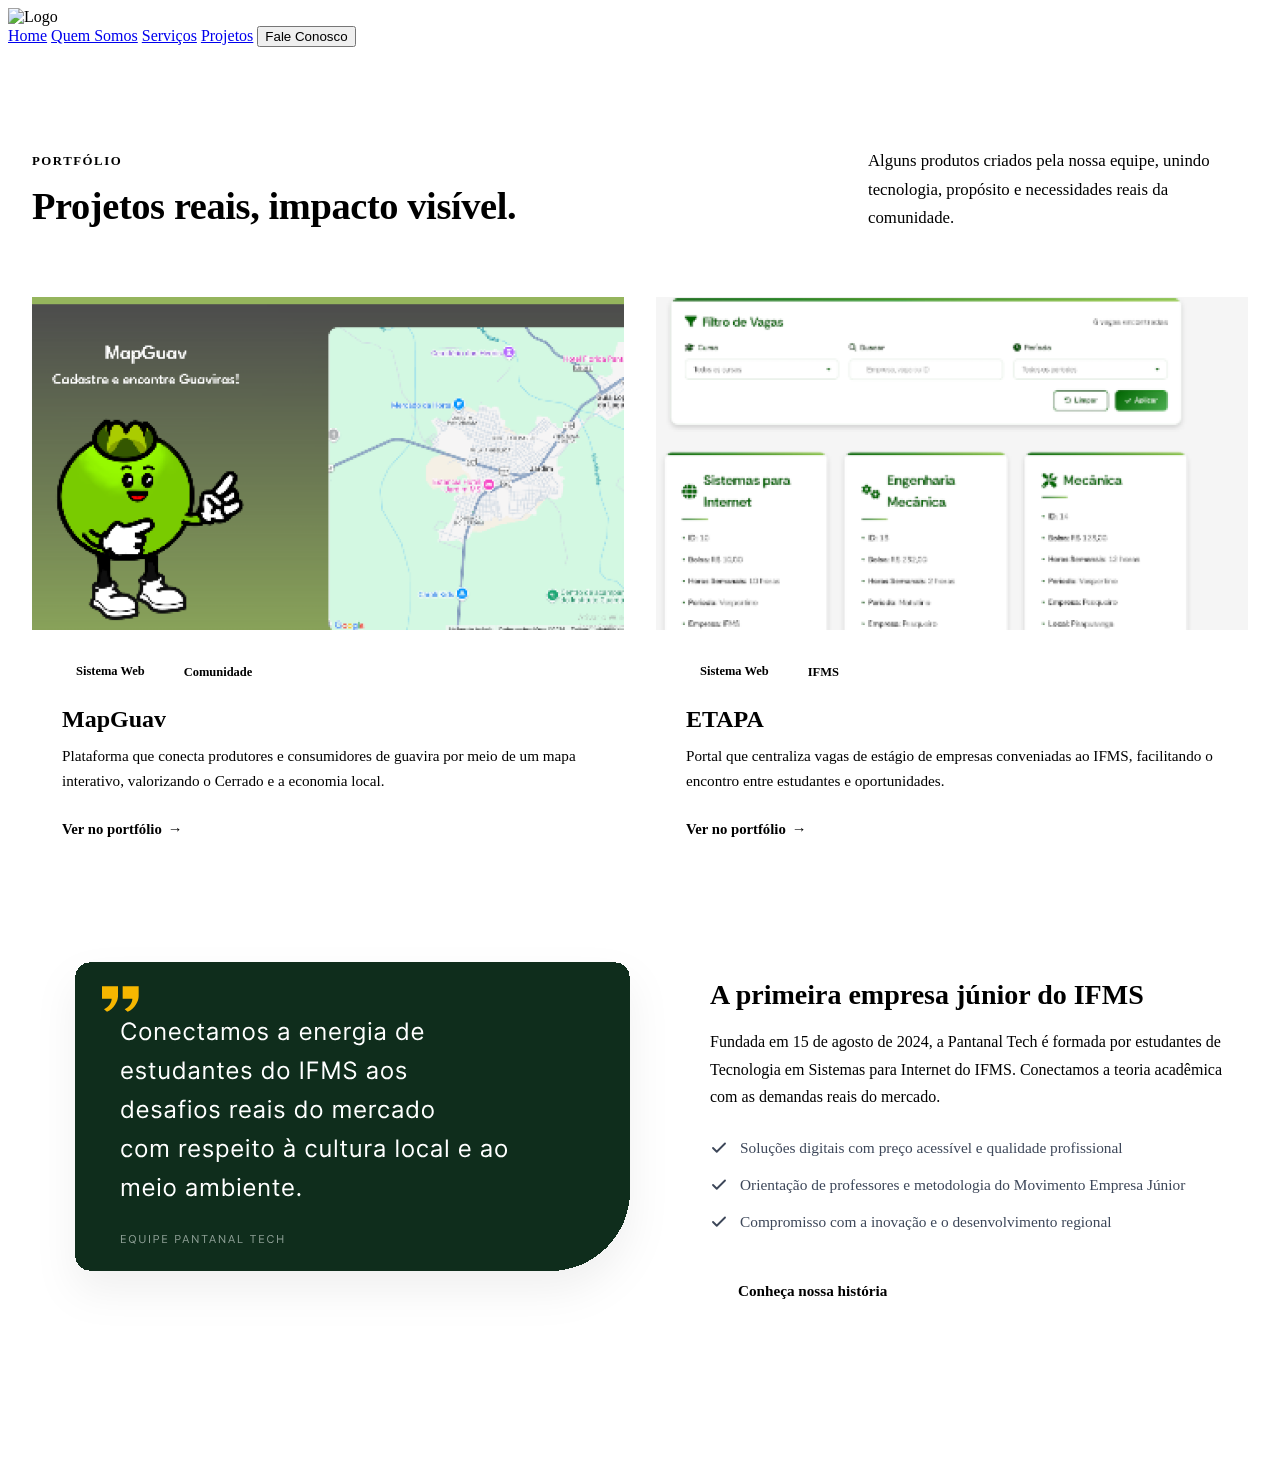
==== pages/index.html @ 4fe966fd "fix: corrige imagem citacao + caminho logo do header" ====
<!DOCTYPE html>
<html lang="pt-br">

<head>
  <meta charset="UTF-8">
  <meta name="viewport" content="width=device-width, initial-scale=1.0">

  <link rel="stylesheet" href="../css/variables.css">
  <link rel="stylesheet" href="../css/global.css">
  <link rel="stylesheet" href="../components/Header/Header.css">
  <link rel="stylesheet" href="../components/Footer/Footer.css">
  <link rel="stylesheet" href="../css/index.css">

  <script type="module" src="../components/Header/Header.js"></script>
  <script type="module" src="../components/Footer/Footer.js"></script>
  <title>Pantanal Tech</title>
</head>

<body>
  <header-component></header-component>

  <!-- SEÇÃO 2 -->
  <section class="section-portfolio" id="secao-2">
    <div class="container">

      <div class="portfolio-header">
        <div>
          <span class="eyebrow">Portfólio</span>
          <h2 class="section-title">Projetos reais, impacto visível.</h2>
        </div>
        <p class="section-subtitle">
          Alguns produtos criados pela nossa equipe, unindo tecnologia, propósito e necessidades reais da comunidade.
        </p>
      </div>

      <div class="portfolio-grid">

        <article class="portfolio-card">
          <div class="portfolio-card__image">
            <img src="../assets/MapGuav.png" alt="Imagem do projeto MapGuav">
          </div>


          <div class="portfolio-card__body">
            <div class="badges">
              <span class="badge badge--outline">Sistema Web</span>
              <span class="badge badge--filled">Comunidade</span>
            </div>
            <h3 class="portfolio-card__title">MapGuav</h3>
            <p class="portfolio-card__desc">
              Plataforma que conecta produtores e consumidores de guavira por meio de um mapa interativo, valorizando o
              Cerrado e a economia local.
            </p>
            <a href="projetos.html" class="portfolio-card__link">
              Ver no portfólio <span class="arrow">→</span>
            </a>
          </div>
        </article>

        <article class="portfolio-card">
          <div class="portfolio-card__image">
            <img src="../assets/etapa.png" alt="Imagem do projeto ETAPA">
          </div>

          <div class="portfolio-card__body">
            <div class="badges">
              <span class="badge badge--outline">Sistema Web</span>
              <span class="badge badge--filled">IFMS</span>
            </div>
            <h3 class="portfolio-card__title">ETAPA</h3>
            <p class="portfolio-card__desc">
              Portal que centraliza vagas de estágio de empresas conveniadas ao IFMS, facilitando o encontro entre
              estudantes e oportunidades.
            </p>
            <a href="projetos.html" class="portfolio-card__link">
              Ver no portfólio <span class="arrow">→</span>
            </a>
          </div>
        </article>

      </div>

      <!-- citação -->
      <div class="about-grid">
        <svg width="638" height="408" viewBox="0 0 638 408" fill="none" xmlns="http://www.w3.org/2000/svg">
          <g filter="url(#filter0_d_2068_88)">
            <path
              d="M43 36C43 27.1634 50.1634 20 59 20H582C590.837 20 598 27.1634 598 36V249C598 293.183 562.183 329 518 329H59C50.1634 329 43 321.837 43 313V36Z"
              fill="#0F2D1C" shape-rendering="crispEdges" />
            <path
              d="M86 54.2999C86 58.892 82.3338 66.6499 75 69.817L72 67.2829C76.6663 65.067 79.6663 60.9499 79.6663 56.8329H70V44.167H86V54.2999ZM106.666 54.2999C106.666 58.892 103 66.6499 95.6663 69.817L92.6663 67.2841C97.3325 65.067 100.333 60.9511 100.333 56.8341H90.6663V44.167H106.666V54.2999Z"
              fill="#F6B700" />
            <path
              d="M104.159 86H102.045C101.92 85.392 101.702 84.858 101.389 84.3977C101.082 83.9375 100.707 83.5511 100.264 83.2386C99.8267 82.9205 99.3409 82.6818 98.8068 82.5227C98.2727 82.3636 97.7159 82.2841 97.1364 82.2841C96.0795 82.2841 95.1222 82.5511 94.2642 83.0852C93.4119 83.6193 92.733 84.4062 92.2273 85.446C91.7273 86.4858 91.4773 87.7614 91.4773 89.2727C91.4773 90.7841 91.7273 92.0597 92.2273 93.0994C92.733 94.1392 93.4119 94.9261 94.2642 95.4602C95.1222 95.9943 96.0795 96.2614 97.1364 96.2614C97.7159 96.2614 98.2727 96.1818 98.8068 96.0227C99.3409 95.8636 99.8267 95.6278 100.264 95.3153C100.707 94.9972 101.082 94.608 101.389 94.1477C101.702 93.6818 101.92 93.1477 102.045 92.5455H104.159C104 93.4375 103.71 94.2358 103.29 94.9403C102.869 95.6449 102.347 96.2443 101.722 96.7386C101.097 97.2273 100.395 97.5994 99.6165 97.8551C98.8438 98.1108 98.017 98.2386 97.1364 98.2386C95.6477 98.2386 94.3239 97.875 93.1648 97.1477C92.0057 96.4205 91.0938 95.3864 90.429 94.0455C89.7642 92.7045 89.4318 91.1136 89.4318 89.2727C89.4318 87.4318 89.7642 85.8409 90.429 84.5C91.0938 83.1591 92.0057 82.125 93.1648 81.3977C94.3239 80.6705 95.6477 80.3068 97.1364 80.3068C98.017 80.3068 98.8438 80.4347 99.6165 80.6903C100.395 80.946 101.097 81.321 101.722 81.8153C102.347 82.304 102.869 82.9006 103.29 83.6051C103.71 84.304 104 85.1023 104.159 86ZM113.27 98.2727C112.088 98.2727 111.051 97.9915 110.159 97.429C109.273 96.8665 108.58 96.0795 108.08 95.0682C107.585 94.0568 107.338 92.875 107.338 91.5227C107.338 90.1591 107.585 88.9687 108.08 87.9517C108.58 86.9347 109.273 86.1449 110.159 85.5824C111.051 85.0199 112.088 84.7386 113.27 84.7386C114.452 84.7386 115.486 85.0199 116.372 85.5824C117.264 86.1449 117.958 86.9347 118.452 87.9517C118.952 88.9687 119.202 90.1591 119.202 91.5227C119.202 92.875 118.952 94.0568 118.452 95.0682C117.958 96.0795 117.264 96.8665 116.372 97.429C115.486 97.9915 114.452 98.2727 113.27 98.2727ZM113.27 96.4659C114.168 96.4659 114.906 96.2358 115.486 95.7756C116.065 95.3153 116.494 94.7102 116.773 93.9602C117.051 93.2102 117.19 92.3977 117.19 91.5227C117.19 90.6477 117.051 89.8324 116.773 89.0767C116.494 88.321 116.065 87.7102 115.486 87.2443C114.906 86.7784 114.168 86.5455 113.27 86.5455C112.372 86.5455 111.634 86.7784 111.054 87.2443C110.475 87.7102 110.046 88.321 109.767 89.0767C109.489 89.8324 109.35 90.6477 109.35 91.5227C109.35 92.3977 109.489 93.2102 109.767 93.9602C110.046 94.7102 110.475 95.3153 111.054 95.7756C111.634 96.2358 112.372 96.4659 113.27 96.4659ZM124.934 90.125V98H122.922V84.9091H124.865V86.9545H125.036C125.343 86.2898 125.809 85.7557 126.434 85.3523C127.059 84.9432 127.865 84.7386 128.854 84.7386C129.74 84.7386 130.516 84.9205 131.181 85.2841C131.845 85.642 132.362 86.1875 132.732 86.9205C133.101 87.6477 133.286 88.5682 133.286 89.6818V98H131.274V89.8182C131.274 88.7898 131.007 87.9886 130.473 87.4148C129.939 86.8352 129.206 86.5455 128.274 86.5455C127.632 86.5455 127.059 86.6847 126.553 86.9631C126.053 87.2415 125.658 87.6477 125.368 88.1818C125.078 88.7159 124.934 89.3636 124.934 90.125ZM143.1 98.2727C141.838 98.2727 140.75 97.9943 139.836 97.4375C138.927 96.875 138.225 96.0909 137.731 95.0852C137.242 94.0739 136.998 92.8977 136.998 91.5568C136.998 90.2159 137.242 89.0341 137.731 88.0114C138.225 86.983 138.912 86.1818 139.793 85.608C140.679 85.0284 141.713 84.7386 142.895 84.7386C143.577 84.7386 144.25 84.8523 144.915 85.0795C145.58 85.3068 146.185 85.6761 146.731 86.1875C147.276 86.6932 147.711 87.3636 148.035 88.1989C148.358 89.0341 148.52 90.0625 148.52 91.2841V92.1364H138.429V90.3977H146.475C146.475 89.6591 146.327 89 146.032 88.4205C145.742 87.8409 145.327 87.3835 144.787 87.0483C144.253 86.7131 143.623 86.5455 142.895 86.5455C142.094 86.5455 141.401 86.7443 140.816 87.142C140.236 87.5341 139.79 88.0455 139.478 88.6761C139.165 89.3068 139.009 89.983 139.009 90.7045V91.8636C139.009 92.8523 139.179 93.6903 139.52 94.3778C139.867 95.0597 140.347 95.5795 140.961 95.9375C141.574 96.2898 142.287 96.4659 143.1 96.4659C143.628 96.4659 144.106 96.392 144.532 96.2443C144.963 96.0909 145.336 95.8636 145.648 95.5625C145.961 95.2557 146.202 94.875 146.373 94.4205L148.316 94.9659C148.111 95.625 147.767 96.2045 147.285 96.7045C146.802 97.1989 146.205 97.5852 145.495 97.8636C144.785 98.1364 143.986 98.2727 143.1 98.2727ZM157.548 98.2727C156.321 98.2727 155.264 97.983 154.378 97.4034C153.491 96.8239 152.81 96.0256 152.332 95.0085C151.855 93.9915 151.616 92.8295 151.616 91.5227C151.616 90.1932 151.861 89.0199 152.349 88.0028C152.844 86.9801 153.531 86.1818 154.412 85.608C155.298 85.0284 156.332 84.7386 157.514 84.7386C158.435 84.7386 159.264 84.9091 160.003 85.25C160.741 85.5909 161.346 86.0682 161.818 86.6818C162.29 87.2955 162.582 88.0114 162.696 88.8295H160.685C160.531 88.233 160.19 87.7045 159.662 87.2443C159.139 86.7784 158.435 86.5455 157.548 86.5455C156.764 86.5455 156.077 86.75 155.486 87.1591C154.9 87.5625 154.443 88.1335 154.113 88.8722C153.79 89.6051 153.628 90.4659 153.628 91.4545C153.628 92.4659 153.787 93.3466 154.105 94.0966C154.429 94.8466 154.883 95.429 155.469 95.8438C156.06 96.2585 156.753 96.4659 157.548 96.4659C158.071 96.4659 158.545 96.375 158.971 96.1932C159.398 96.0114 159.758 95.75 160.054 95.4091C160.349 95.0682 160.56 94.6591 160.685 94.1818H162.696C162.582 94.9545 162.301 95.6506 161.852 96.2699C161.409 96.8835 160.821 97.3722 160.088 97.7358C159.361 98.0938 158.514 98.2727 157.548 98.2727ZM171.979 84.9091V86.6136H165.195V84.9091H171.979ZM167.173 81.7727H169.184V94.25C169.184 94.8182 169.266 95.2443 169.431 95.5284C169.602 95.8068 169.817 95.9943 170.079 96.0909C170.346 96.1818 170.627 96.2273 170.923 96.2273C171.144 96.2273 171.326 96.2159 171.468 96.1932C171.61 96.1648 171.724 96.142 171.809 96.125L172.218 97.9318C172.082 97.983 171.891 98.0341 171.647 98.0852C171.403 98.142 171.093 98.1705 170.718 98.1705C170.15 98.1705 169.593 98.0483 169.048 97.804C168.508 97.5597 168.059 97.1875 167.701 96.6875C167.349 96.1875 167.173 95.5568 167.173 94.7955V81.7727ZM179.507 98.3068C178.678 98.3068 177.925 98.1506 177.249 97.8381C176.573 97.5199 176.036 97.0625 175.638 96.4659C175.24 95.8636 175.041 95.1364 175.041 94.2841C175.041 93.5341 175.189 92.9261 175.485 92.4602C175.78 91.9886 176.175 91.6193 176.669 91.3523C177.163 91.0852 177.709 90.8864 178.306 90.7557C178.908 90.6193 179.513 90.5114 180.121 90.4318C180.916 90.3295 181.561 90.2528 182.056 90.2017C182.556 90.1449 182.919 90.0511 183.146 89.9205C183.379 89.7898 183.496 89.5625 183.496 89.2386V89.1705C183.496 88.3295 183.266 87.6761 182.806 87.2102C182.351 86.7443 181.661 86.5114 180.735 86.5114C179.774 86.5114 179.021 86.7216 178.476 87.142C177.931 87.5625 177.547 88.0114 177.325 88.4886L175.416 87.8068C175.757 87.0114 176.212 86.392 176.78 85.9489C177.354 85.5 177.979 85.1875 178.655 85.0114C179.337 84.8295 180.007 84.7386 180.666 84.7386C181.087 84.7386 181.57 84.7898 182.115 84.892C182.666 84.9886 183.198 85.1903 183.709 85.4972C184.226 85.804 184.655 86.267 184.996 86.8864C185.337 87.5057 185.507 88.3352 185.507 89.375V98H183.496V96.2273H183.394C183.257 96.5114 183.03 96.8153 182.712 97.1392C182.394 97.4631 181.97 97.7386 181.442 97.9659C180.913 98.1932 180.269 98.3068 179.507 98.3068ZM179.814 96.5C180.61 96.5 181.28 96.3438 181.825 96.0312C182.377 95.7188 182.791 95.3153 183.07 94.821C183.354 94.3267 183.496 93.8068 183.496 93.2614V91.4205C183.411 91.5227 183.223 91.6165 182.933 91.7017C182.649 91.7812 182.32 91.8523 181.945 91.9148C181.575 91.9716 181.215 92.0227 180.862 92.0682C180.516 92.108 180.235 92.142 180.019 92.1705C179.496 92.2386 179.007 92.3494 178.553 92.5028C178.104 92.6506 177.74 92.875 177.462 93.1761C177.189 93.4716 177.053 93.875 177.053 94.3864C177.053 95.0852 177.311 95.6136 177.828 95.9716C178.351 96.3239 179.013 96.5 179.814 96.5ZM189.828 98V84.9091H191.772V86.9545H191.942C192.215 86.2557 192.655 85.7131 193.263 85.3267C193.871 84.9347 194.601 84.7386 195.453 84.7386C196.317 84.7386 197.036 84.9347 197.61 85.3267C198.189 85.7131 198.641 86.2557 198.965 86.9545H199.101C199.436 86.2784 199.939 85.7415 200.61 85.3438C201.28 84.9403 202.084 84.7386 203.022 84.7386C204.192 84.7386 205.149 85.1051 205.894 85.8381C206.638 86.5653 207.01 87.6989 207.01 89.2386V98H204.999V89.2386C204.999 88.2727 204.735 87.5824 204.206 87.1676C203.678 86.7528 203.056 86.5455 202.34 86.5455C201.419 86.5455 200.706 86.8239 200.201 87.3807C199.695 87.9318 199.442 88.6307 199.442 89.4773V98H197.397V89.0341C197.397 88.2898 197.155 87.6903 196.672 87.2358C196.189 86.7756 195.567 86.5455 194.806 86.5455C194.283 86.5455 193.794 86.6847 193.34 86.9631C192.891 87.2415 192.527 87.6278 192.249 88.1222C191.976 88.6108 191.84 89.1761 191.84 89.8182V98H189.828ZM216.656 98.2727C215.474 98.2727 214.437 97.9915 213.545 97.429C212.659 96.8665 211.966 96.0795 211.466 95.0682C210.971 94.0568 210.724 92.875 210.724 91.5227C210.724 90.1591 210.971 88.9687 211.466 87.9517C211.966 86.9347 212.659 86.1449 213.545 85.5824C214.437 85.0199 215.474 84.7386 216.656 84.7386C217.838 84.7386 218.872 85.0199 219.758 85.5824C220.65 86.1449 221.343 86.9347 221.838 87.9517C222.338 88.9687 222.588 90.1591 222.588 91.5227C222.588 92.875 222.338 94.0568 221.838 95.0682C221.343 96.0795 220.65 96.8665 219.758 97.429C218.872 97.9915 217.838 98.2727 216.656 98.2727ZM216.656 96.4659C217.554 96.4659 218.292 96.2358 218.872 95.7756C219.451 95.3153 219.88 94.7102 220.159 93.9602C220.437 93.2102 220.576 92.3977 220.576 91.5227C220.576 90.6477 220.437 89.8324 220.159 89.0767C219.88 88.321 219.451 87.7102 218.872 87.2443C218.292 86.7784 217.554 86.5455 216.656 86.5455C215.758 86.5455 215.02 86.7784 214.44 87.2443C213.861 87.7102 213.432 88.321 213.153 89.0767C212.875 89.8324 212.736 90.6477 212.736 91.5227C212.736 92.3977 212.875 93.2102 213.153 93.9602C213.432 94.7102 213.861 95.3153 214.44 95.7756C215.02 96.2358 215.758 96.4659 216.656 96.4659ZM235.581 87.8409L233.774 88.3523C233.66 88.0511 233.493 87.7585 233.271 87.4744C233.055 87.1847 232.76 86.946 232.385 86.7585C232.01 86.571 231.53 86.4773 230.944 86.4773C230.143 86.4773 229.476 86.6619 228.942 87.0312C228.413 87.3949 228.149 87.858 228.149 88.4205C228.149 88.9205 228.331 89.3153 228.694 89.6051C229.058 89.8949 229.626 90.1364 230.399 90.3295L232.342 90.8068C233.513 91.0909 234.385 91.5256 234.959 92.1108C235.533 92.6903 235.819 93.4375 235.819 94.3523C235.819 95.1023 235.604 95.7727 235.172 96.3636C234.746 96.9545 234.149 97.4205 233.382 97.7614C232.615 98.1023 231.723 98.2727 230.706 98.2727C229.371 98.2727 228.265 97.983 227.39 97.4034C226.515 96.8239 225.962 95.9773 225.729 94.8636L227.638 94.3864C227.819 95.0909 228.163 95.6193 228.669 95.9716C229.18 96.3239 229.848 96.5 230.672 96.5C231.609 96.5 232.354 96.3011 232.905 95.9034C233.462 95.5 233.74 95.017 233.74 94.4545C233.74 94 233.581 93.6193 233.263 93.3125C232.944 93 232.456 92.767 231.797 92.6136L229.615 92.1023C228.416 91.8182 227.535 91.3778 226.973 90.7812C226.416 90.179 226.138 89.4261 226.138 88.5227C226.138 87.7841 226.345 87.1307 226.76 86.5625C227.18 85.9943 227.751 85.5483 228.473 85.2244C229.2 84.9006 230.024 84.7386 230.944 84.7386C232.24 84.7386 233.257 85.0227 233.996 85.5909C234.74 86.1591 235.268 86.9091 235.581 87.8409ZM250.749 98.3068C249.92 98.3068 249.167 98.1506 248.491 97.8381C247.815 97.5199 247.278 97.0625 246.88 96.4659C246.482 95.8636 246.284 95.1364 246.284 94.2841C246.284 93.5341 246.431 92.9261 246.727 92.4602C247.022 91.9886 247.417 91.6193 247.911 91.3523C248.406 91.0852 248.951 90.8864 249.548 90.7557C250.15 90.6193 250.755 90.5114 251.363 90.4318C252.159 90.3295 252.803 90.2528 253.298 90.2017C253.798 90.1449 254.161 90.0511 254.389 89.9205C254.622 89.7898 254.738 89.5625 254.738 89.2386V89.1705C254.738 88.3295 254.508 87.6761 254.048 87.2102C253.593 86.7443 252.903 86.5114 251.977 86.5114C251.016 86.5114 250.264 86.7216 249.718 87.142C249.173 87.5625 248.789 88.0114 248.568 88.4886L246.659 87.8068C246.999 87.0114 247.454 86.392 248.022 85.9489C248.596 85.5 249.221 85.1875 249.897 85.0114C250.579 84.8295 251.249 84.7386 251.909 84.7386C252.329 84.7386 252.812 84.7898 253.357 84.892C253.909 84.9886 254.44 85.1903 254.951 85.4972C255.468 85.804 255.897 86.267 256.238 86.8864C256.579 87.5057 256.749 88.3352 256.749 89.375V98H254.738V96.2273H254.636C254.499 96.5114 254.272 96.8153 253.954 97.1392C253.636 97.4631 253.212 97.7386 252.684 97.9659C252.156 98.1932 251.511 98.3068 250.749 98.3068ZM251.056 96.5C251.852 96.5 252.522 96.3438 253.068 96.0312C253.619 95.7188 254.034 95.3153 254.312 94.821C254.596 94.3267 254.738 93.8068 254.738 93.2614V91.4205C254.653 91.5227 254.465 91.6165 254.176 91.7017C253.891 91.7812 253.562 91.8523 253.187 91.9148C252.818 91.9716 252.457 92.0227 252.105 92.0682C251.758 92.108 251.477 92.142 251.261 92.1705C250.738 92.2386 250.249 92.3494 249.795 92.5028C249.346 92.6506 248.982 92.875 248.704 93.1761C248.431 93.4716 248.295 93.875 248.295 94.3864C248.295 95.0852 248.553 95.6136 249.07 95.9716C249.593 96.3239 250.255 96.5 251.056 96.5ZM273.959 98.2727C272.698 98.2727 271.61 97.9943 270.695 97.4375C269.786 96.875 269.084 96.0909 268.59 95.0852C268.101 94.0739 267.857 92.8977 267.857 91.5568C267.857 90.2159 268.101 89.0341 268.59 88.0114C269.084 86.983 269.772 86.1818 270.652 85.608C271.539 85.0284 272.573 84.7386 273.755 84.7386C274.437 84.7386 275.11 84.8523 275.775 85.0795C276.439 85.3068 277.044 85.6761 277.59 86.1875C278.135 86.6932 278.57 87.3636 278.894 88.1989C279.218 89.0341 279.38 90.0625 279.38 91.2841V92.1364H269.289V90.3977H277.334C277.334 89.6591 277.187 89 276.891 88.4205C276.601 87.8409 276.187 87.3835 275.647 87.0483C275.113 86.7131 274.482 86.5455 273.755 86.5455C272.954 86.5455 272.26 86.7443 271.675 87.142C271.096 87.5341 270.65 88.0455 270.337 88.6761C270.025 89.3068 269.868 89.983 269.868 90.7045V91.8636C269.868 92.8523 270.039 93.6903 270.38 94.3778C270.726 95.0597 271.206 95.5795 271.82 95.9375C272.434 96.2898 273.147 96.4659 273.959 96.4659C274.488 96.4659 274.965 96.392 275.391 96.2443C275.823 96.0909 276.195 95.8636 276.508 95.5625C276.82 95.2557 277.062 94.875 277.232 94.4205L279.175 94.9659C278.971 95.625 278.627 96.2045 278.144 96.7045C277.661 97.1989 277.064 97.5852 276.354 97.8636C275.644 98.1364 274.846 98.2727 273.959 98.2727ZM285.101 90.125V98H283.089V84.9091H285.033V86.9545H285.203C285.51 86.2898 285.976 85.7557 286.601 85.3523C287.226 84.9432 288.033 84.7386 289.021 84.7386C289.908 84.7386 290.683 84.9205 291.348 85.2841C292.013 85.642 292.53 86.1875 292.899 86.9205C293.268 87.6477 293.453 88.5682 293.453 89.6818V98H291.442V89.8182C291.442 88.7898 291.175 87.9886 290.64 87.4148C290.106 86.8352 289.373 86.5455 288.442 86.5455C287.8 86.5455 287.226 86.6847 286.72 86.9631C286.22 87.2415 285.825 87.6477 285.535 88.1818C285.246 88.7159 285.101 89.3636 285.101 90.125ZM303.267 98.2727C302.006 98.2727 300.918 97.9943 300.003 97.4375C299.094 96.875 298.392 96.0909 297.898 95.0852C297.409 94.0739 297.165 92.8977 297.165 91.5568C297.165 90.2159 297.409 89.0341 297.898 88.0114C298.392 86.983 299.08 86.1818 299.96 85.608C300.847 85.0284 301.881 84.7386 303.062 84.7386C303.744 84.7386 304.418 84.8523 305.082 85.0795C305.747 85.3068 306.352 85.6761 306.898 86.1875C307.443 86.6932 307.878 87.3636 308.202 88.1989C308.526 89.0341 308.688 90.0625 308.688 91.2841V92.1364H298.597V90.3977H306.642C306.642 89.6591 306.494 89 306.199 88.4205C305.909 87.8409 305.494 87.3835 304.955 87.0483C304.42 86.7131 303.79 86.5455 303.062 86.5455C302.261 86.5455 301.568 86.7443 300.983 87.142C300.403 87.5341 299.957 88.0455 299.645 88.6761C299.332 89.3068 299.176 89.983 299.176 90.7045V91.8636C299.176 92.8523 299.347 93.6903 299.688 94.3778C300.034 95.0597 300.514 95.5795 301.128 95.9375C301.741 96.2898 302.455 96.4659 303.267 96.4659C303.795 96.4659 304.273 96.392 304.699 96.2443C305.131 96.0909 305.503 95.8636 305.815 95.5625C306.128 95.2557 306.369 94.875 306.54 94.4205L308.483 94.9659C308.278 95.625 307.935 96.2045 307.452 96.7045C306.969 97.1989 306.372 97.5852 305.662 97.8636C304.952 98.1364 304.153 98.2727 303.267 98.2727ZM312.397 98V84.9091H314.34V86.8864H314.477C314.715 86.2386 315.147 85.7131 315.772 85.3097C316.397 84.9062 317.102 84.7045 317.886 84.7045C318.034 84.7045 318.218 84.7074 318.44 84.7131C318.661 84.7187 318.829 84.7273 318.943 84.7386V86.7841C318.874 86.767 318.718 86.7415 318.474 86.7074C318.235 86.6676 317.982 86.6477 317.715 86.6477C317.079 86.6477 316.511 86.7812 316.011 87.0483C315.516 87.3097 315.124 87.6733 314.835 88.1392C314.551 88.5994 314.409 89.125 314.409 89.7159V98H312.397ZM326.863 103.182C325.891 103.182 325.056 103.057 324.357 102.807C323.658 102.562 323.076 102.239 322.61 101.835C322.149 101.438 321.783 101.011 321.51 100.557L323.113 99.4318C323.294 99.6705 323.524 99.9432 323.803 100.25C324.081 100.562 324.462 100.832 324.945 101.06C325.434 101.293 326.073 101.409 326.863 101.409C327.919 101.409 328.791 101.153 329.479 100.642C330.166 100.131 330.51 99.3295 330.51 98.2386V95.5795H330.34C330.192 95.8182 329.982 96.1136 329.709 96.4659C329.442 96.8125 329.056 97.1222 328.55 97.3949C328.05 97.6619 327.374 97.7955 326.522 97.7955C325.465 97.7955 324.516 97.5455 323.675 97.0455C322.84 96.5455 322.178 95.8182 321.689 94.8636C321.206 93.9091 320.965 92.75 320.965 91.3864C320.965 90.0455 321.201 88.8778 321.672 87.8835C322.144 86.8835 322.8 86.1108 323.641 85.5653C324.482 85.0142 325.453 84.7386 326.556 84.7386C327.408 84.7386 328.084 84.8807 328.584 85.1648C329.09 85.4432 329.476 85.7614 329.743 86.1193C330.016 86.4716 330.226 86.7614 330.374 86.9886H330.578V84.9091H332.522V98.375C332.522 99.5 332.266 100.415 331.755 101.119C331.249 101.83 330.567 102.349 329.709 102.679C328.857 103.014 327.908 103.182 326.863 103.182ZM326.794 95.9886C327.601 95.9886 328.283 95.804 328.84 95.4347C329.397 95.0653 329.82 94.5341 330.11 93.8409C330.399 93.1477 330.544 92.3182 330.544 91.3523C330.544 90.4091 330.402 89.5767 330.118 88.8551C329.834 88.1335 329.414 87.5682 328.857 87.1591C328.3 86.75 327.613 86.5455 326.794 86.5455C325.942 86.5455 325.232 86.7614 324.664 87.1932C324.101 87.625 323.678 88.2045 323.394 88.9318C323.115 89.6591 322.976 90.4659 322.976 91.3523C322.976 92.2614 323.118 93.0653 323.402 93.7642C323.692 94.4574 324.118 95.0028 324.681 95.4006C325.249 95.7926 325.953 95.9886 326.794 95.9886ZM336.853 98V84.9091H338.865V98H336.853ZM337.876 82.7273C337.484 82.7273 337.146 82.5938 336.862 82.3267C336.584 82.0597 336.444 81.7386 336.444 81.3636C336.444 80.9886 336.584 80.6676 336.862 80.4006C337.146 80.1335 337.484 80 337.876 80C338.268 80 338.603 80.1335 338.882 80.4006C339.166 80.6676 339.308 80.9886 339.308 81.3636C339.308 81.7386 339.166 82.0597 338.882 82.3267C338.603 82.5938 338.268 82.7273 337.876 82.7273ZM347.051 98.3068C346.221 98.3068 345.469 98.1506 344.792 97.8381C344.116 97.5199 343.579 97.0625 343.182 96.4659C342.784 95.8636 342.585 95.1364 342.585 94.2841C342.585 93.5341 342.733 92.9261 343.028 92.4602C343.324 91.9886 343.719 91.6193 344.213 91.3523C344.707 91.0852 345.253 90.8864 345.849 90.7557C346.452 90.6193 347.057 90.5114 347.665 90.4318C348.46 90.3295 349.105 90.2528 349.599 90.2017C350.099 90.1449 350.463 90.0511 350.69 89.9205C350.923 89.7898 351.04 89.5625 351.04 89.2386V89.1705C351.04 88.3295 350.81 87.6761 350.349 87.2102C349.895 86.7443 349.204 86.5114 348.278 86.5114C347.318 86.5114 346.565 86.7216 346.02 87.142C345.474 87.5625 345.091 88.0114 344.869 88.4886L342.96 87.8068C343.301 87.0114 343.756 86.392 344.324 85.9489C344.898 85.5 345.523 85.1875 346.199 85.0114C346.881 84.8295 347.551 84.7386 348.21 84.7386C348.631 84.7386 349.114 84.7898 349.659 84.892C350.21 84.9886 350.741 85.1903 351.253 85.4972C351.77 85.804 352.199 86.267 352.54 86.8864C352.881 87.5057 353.051 88.3352 353.051 89.375V98H351.04V96.2273H350.937C350.801 96.5114 350.574 96.8153 350.256 97.1392C349.937 97.4631 349.514 97.7386 348.986 97.9659C348.457 98.1932 347.812 98.3068 347.051 98.3068ZM347.358 96.5C348.153 96.5 348.824 96.3438 349.369 96.0312C349.92 95.7188 350.335 95.3153 350.614 94.821C350.898 94.3267 351.04 93.8068 351.04 93.2614V91.4205C350.954 91.5227 350.767 91.6165 350.477 91.7017C350.193 91.7812 349.864 91.8523 349.489 91.9148C349.119 91.9716 348.758 92.0227 348.406 92.0682C348.06 92.108 347.778 92.142 347.562 92.1705C347.04 92.2386 346.551 92.3494 346.096 92.5028C345.648 92.6506 345.284 92.875 345.006 93.1761C344.733 93.4716 344.596 93.875 344.596 94.3864C344.596 95.0852 344.855 95.6136 345.372 95.9716C345.895 96.3239 346.557 96.5 347.358 96.5ZM369.715 98.2727C368.624 98.2727 367.661 97.9972 366.826 97.446C365.991 96.8892 365.337 96.1051 364.866 95.0938C364.394 94.0767 364.159 92.875 364.159 91.4886C364.159 90.1136 364.394 88.9205 364.866 87.9091C365.337 86.8977 365.994 86.1165 366.835 85.5653C367.676 85.0142 368.647 84.7386 369.749 84.7386C370.602 84.7386 371.275 84.8807 371.769 85.1648C372.269 85.4432 372.65 85.7614 372.911 86.1193C373.178 86.4716 373.386 86.7614 373.534 86.9886H373.704V80.5455H375.715V98H373.772V95.9886H373.534C373.386 96.2273 373.176 96.5284 372.903 96.892C372.63 97.25 372.241 97.571 371.735 97.8551C371.23 98.1335 370.556 98.2727 369.715 98.2727ZM369.988 96.4659C370.795 96.4659 371.477 96.2557 372.034 95.8352C372.59 95.4091 373.014 94.821 373.303 94.071C373.593 93.3153 373.738 92.4432 373.738 91.4545C373.738 90.4773 373.596 89.6222 373.312 88.8892C373.028 88.1506 372.607 87.5767 372.051 87.1676C371.494 86.7528 370.806 86.5455 369.988 86.5455C369.136 86.5455 368.426 86.7642 367.857 87.2017C367.295 87.6335 366.872 88.2216 366.587 88.9659C366.309 89.7045 366.17 90.5341 366.17 91.4545C366.17 92.3864 366.312 93.233 366.596 93.9943C366.886 94.75 367.312 95.3523 367.874 95.8011C368.443 96.2443 369.147 96.4659 369.988 96.4659ZM385.817 98.2727C384.556 98.2727 383.468 97.9943 382.553 97.4375C381.644 96.875 380.942 96.0909 380.448 95.0852C379.959 94.0739 379.715 92.8977 379.715 91.5568C379.715 90.2159 379.959 89.0341 380.448 88.0114C380.942 86.983 381.63 86.1818 382.51 85.608C383.397 85.0284 384.431 84.7386 385.612 84.7386C386.294 84.7386 386.968 84.8523 387.632 85.0795C388.297 85.3068 388.902 85.6761 389.448 86.1875C389.993 86.6932 390.428 87.3636 390.752 88.1989C391.076 89.0341 391.237 90.0625 391.237 91.2841V92.1364H381.147V90.3977H389.192C389.192 89.6591 389.044 89 388.749 88.4205C388.459 87.8409 388.044 87.3835 387.505 87.0483C386.97 86.7131 386.34 86.5455 385.612 86.5455C384.811 86.5455 384.118 86.7443 383.533 87.142C382.953 87.5341 382.507 88.0455 382.195 88.6761C381.882 89.3068 381.726 89.983 381.726 90.7045V91.8636C381.726 92.8523 381.897 93.6903 382.237 94.3778C382.584 95.0597 383.064 95.5795 383.678 95.9375C384.291 96.2898 385.005 96.4659 385.817 96.4659C386.345 96.4659 386.823 96.392 387.249 96.2443C387.681 96.0909 388.053 95.8636 388.365 95.5625C388.678 95.2557 388.919 94.875 389.09 94.4205L391.033 94.9659C390.828 95.625 390.485 96.2045 390.002 96.7045C389.519 97.1989 388.922 97.5852 388.212 97.8636C387.502 98.1364 386.703 98.2727 385.817 98.2727ZM95.3295 137.273C94.0682 137.273 92.9801 136.994 92.0653 136.438C91.1562 135.875 90.4545 135.091 89.9602 134.085C89.4716 133.074 89.2273 131.898 89.2273 130.557C89.2273 129.216 89.4716 128.034 89.9602 127.011C90.4545 125.983 91.142 125.182 92.0227 124.608C92.9091 124.028 93.9432 123.739 95.125 123.739C95.8068 123.739 96.4801 123.852 97.1449 124.08C97.8097 124.307 98.4148 124.676 98.9602 125.188C99.5057 125.693 99.9403 126.364 100.264 127.199C100.588 128.034 100.75 129.062 100.75 130.284V131.136H90.6591V129.398H98.7045C98.7045 128.659 98.5568 128 98.2614 127.42C97.9716 126.841 97.5568 126.384 97.017 126.048C96.483 125.713 95.8523 125.545 95.125 125.545C94.3239 125.545 93.6307 125.744 93.0455 126.142C92.4659 126.534 92.0199 127.045 91.7074 127.676C91.3949 128.307 91.2386 128.983 91.2386 129.705V130.864C91.2386 131.852 91.4091 132.69 91.75 133.378C92.0966 134.06 92.5767 134.58 93.1903 134.938C93.804 135.29 94.517 135.466 95.3295 135.466C95.858 135.466 96.3352 135.392 96.7614 135.244C97.1932 135.091 97.5653 134.864 97.8778 134.562C98.1903 134.256 98.4318 133.875 98.6023 133.42L100.545 133.966C100.341 134.625 99.9972 135.205 99.5142 135.705C99.0313 136.199 98.4347 136.585 97.7244 136.864C97.0142 137.136 96.2159 137.273 95.3295 137.273ZM113.732 126.841L111.926 127.352C111.812 127.051 111.644 126.759 111.423 126.474C111.207 126.185 110.911 125.946 110.536 125.759C110.161 125.571 109.681 125.477 109.096 125.477C108.295 125.477 107.627 125.662 107.093 126.031C106.565 126.395 106.301 126.858 106.301 127.42C106.301 127.92 106.482 128.315 106.846 128.605C107.21 128.895 107.778 129.136 108.551 129.33L110.494 129.807C111.664 130.091 112.536 130.526 113.11 131.111C113.684 131.69 113.971 132.437 113.971 133.352C113.971 134.102 113.755 134.773 113.323 135.364C112.897 135.955 112.301 136.42 111.534 136.761C110.766 137.102 109.874 137.273 108.857 137.273C107.522 137.273 106.417 136.983 105.542 136.403C104.667 135.824 104.113 134.977 103.88 133.864L105.789 133.386C105.971 134.091 106.315 134.619 106.82 134.972C107.332 135.324 107.999 135.5 108.823 135.5C109.761 135.5 110.505 135.301 111.056 134.903C111.613 134.5 111.891 134.017 111.891 133.455C111.891 133 111.732 132.619 111.414 132.312C111.096 132 110.607 131.767 109.948 131.614L107.766 131.102C106.568 130.818 105.687 130.378 105.124 129.781C104.568 129.179 104.289 128.426 104.289 127.523C104.289 126.784 104.497 126.131 104.911 125.562C105.332 124.994 105.903 124.548 106.624 124.224C107.352 123.901 108.176 123.739 109.096 123.739C110.391 123.739 111.409 124.023 112.147 124.591C112.891 125.159 113.42 125.909 113.732 126.841ZM123.342 123.909V125.614H116.558V123.909H123.342ZM118.535 120.773H120.546V133.25C120.546 133.818 120.629 134.244 120.794 134.528C120.964 134.807 121.18 134.994 121.441 135.091C121.708 135.182 121.99 135.227 122.285 135.227C122.507 135.227 122.688 135.216 122.831 135.193C122.973 135.165 123.086 135.142 123.171 135.125L123.581 136.932C123.444 136.983 123.254 137.034 123.01 137.085C122.765 137.142 122.456 137.17 122.081 137.17C121.512 137.17 120.956 137.048 120.41 136.804C119.87 136.56 119.421 136.188 119.063 135.688C118.711 135.188 118.535 134.557 118.535 133.795V120.773ZM135.267 131.648V123.909H137.279V137H135.267V134.784H135.131C134.824 135.449 134.347 136.014 133.699 136.48C133.052 136.94 132.233 137.17 131.245 137.17C130.427 137.17 129.699 136.991 129.063 136.634C128.427 136.27 127.927 135.724 127.563 134.997C127.199 134.264 127.017 133.341 127.017 132.227V123.909H129.029V132.091C129.029 133.045 129.296 133.807 129.83 134.375C130.37 134.943 131.057 135.227 131.892 135.227C132.392 135.227 132.901 135.099 133.418 134.844C133.941 134.588 134.378 134.196 134.731 133.668C135.088 133.139 135.267 132.466 135.267 131.648ZM146.556 137.273C145.465 137.273 144.502 136.997 143.667 136.446C142.832 135.889 142.178 135.105 141.707 134.094C141.235 133.077 140.999 131.875 140.999 130.489C140.999 129.114 141.235 127.92 141.707 126.909C142.178 125.898 142.834 125.116 143.675 124.565C144.516 124.014 145.488 123.739 146.59 123.739C147.442 123.739 148.116 123.881 148.61 124.165C149.11 124.443 149.491 124.761 149.752 125.119C150.019 125.472 150.226 125.761 150.374 125.989H150.545V119.545H152.556V137H150.613V134.989H150.374C150.226 135.227 150.016 135.528 149.743 135.892C149.471 136.25 149.082 136.571 148.576 136.855C148.07 137.134 147.397 137.273 146.556 137.273ZM146.829 135.466C147.636 135.466 148.317 135.256 148.874 134.835C149.431 134.409 149.854 133.821 150.144 133.071C150.434 132.315 150.579 131.443 150.579 130.455C150.579 129.477 150.437 128.622 150.153 127.889C149.868 127.151 149.448 126.577 148.891 126.168C148.334 125.753 147.647 125.545 146.829 125.545C145.976 125.545 145.266 125.764 144.698 126.202C144.136 126.634 143.712 127.222 143.428 127.966C143.15 128.705 143.011 129.534 143.011 130.455C143.011 131.386 143.153 132.233 143.437 132.994C143.726 133.75 144.153 134.352 144.715 134.801C145.283 135.244 145.988 135.466 146.829 135.466ZM161.021 137.307C160.192 137.307 159.439 137.151 158.763 136.838C158.087 136.52 157.55 136.062 157.152 135.466C156.754 134.864 156.555 134.136 156.555 133.284C156.555 132.534 156.703 131.926 156.999 131.46C157.294 130.989 157.689 130.619 158.183 130.352C158.678 130.085 159.223 129.886 159.82 129.756C160.422 129.619 161.027 129.511 161.635 129.432C162.43 129.33 163.075 129.253 163.57 129.202C164.07 129.145 164.433 129.051 164.661 128.92C164.893 128.79 165.01 128.562 165.01 128.239V128.17C165.01 127.33 164.78 126.676 164.32 126.21C163.865 125.744 163.175 125.511 162.249 125.511C161.288 125.511 160.536 125.722 159.99 126.142C159.445 126.562 159.061 127.011 158.839 127.489L156.93 126.807C157.271 126.011 157.726 125.392 158.294 124.949C158.868 124.5 159.493 124.187 160.169 124.011C160.851 123.83 161.521 123.739 162.18 123.739C162.601 123.739 163.084 123.79 163.629 123.892C164.18 123.989 164.712 124.19 165.223 124.497C165.74 124.804 166.169 125.267 166.51 125.886C166.851 126.506 167.021 127.335 167.021 128.375V137H165.01V135.227H164.908C164.771 135.511 164.544 135.815 164.226 136.139C163.908 136.463 163.484 136.739 162.956 136.966C162.428 137.193 161.783 137.307 161.021 137.307ZM161.328 135.5C162.124 135.5 162.794 135.344 163.339 135.031C163.891 134.719 164.305 134.315 164.584 133.821C164.868 133.327 165.01 132.807 165.01 132.261V130.42C164.925 130.523 164.737 130.616 164.447 130.702C164.163 130.781 163.834 130.852 163.459 130.915C163.089 130.972 162.729 131.023 162.376 131.068C162.03 131.108 161.749 131.142 161.533 131.17C161.01 131.239 160.521 131.349 160.067 131.503C159.618 131.651 159.254 131.875 158.976 132.176C158.703 132.472 158.567 132.875 158.567 133.386C158.567 134.085 158.825 134.614 159.342 134.972C159.865 135.324 160.527 135.5 161.328 135.5ZM173.354 129.125V137H171.342V123.909H173.286V125.955H173.456C173.763 125.29 174.229 124.756 174.854 124.352C175.479 123.943 176.286 123.739 177.274 123.739C178.161 123.739 178.936 123.92 179.601 124.284C180.266 124.642 180.783 125.188 181.152 125.92C181.521 126.648 181.706 127.568 181.706 128.682V137H179.695V128.818C179.695 127.79 179.428 126.989 178.894 126.415C178.36 125.835 177.627 125.545 176.695 125.545C176.053 125.545 175.479 125.685 174.973 125.963C174.473 126.241 174.078 126.648 173.788 127.182C173.499 127.716 173.354 128.364 173.354 129.125ZM191.725 123.909V125.614H184.941V123.909H191.725ZM186.918 120.773H188.929V133.25C188.929 133.818 189.012 134.244 189.176 134.528C189.347 134.807 189.563 134.994 189.824 135.091C190.091 135.182 190.372 135.227 190.668 135.227C190.889 135.227 191.071 135.216 191.213 135.193C191.355 135.165 191.469 135.142 191.554 135.125L191.963 136.932C191.827 136.983 191.637 137.034 191.392 137.085C191.148 137.142 190.838 137.17 190.463 137.17C189.895 137.17 189.338 137.048 188.793 136.804C188.253 136.56 187.804 136.188 187.446 135.688C187.094 135.188 186.918 134.557 186.918 133.795V120.773ZM200.748 137.273C199.487 137.273 198.399 136.994 197.484 136.438C196.575 135.875 195.873 135.091 195.379 134.085C194.89 133.074 194.646 131.898 194.646 130.557C194.646 129.216 194.89 128.034 195.379 127.011C195.873 125.983 196.561 125.182 197.441 124.608C198.328 124.028 199.362 123.739 200.544 123.739C201.226 123.739 201.899 123.852 202.564 124.08C203.228 124.307 203.834 124.676 204.379 125.188C204.924 125.693 205.359 126.364 205.683 127.199C206.007 128.034 206.169 129.062 206.169 130.284V131.136H196.078V129.398H204.123C204.123 128.659 203.976 128 203.68 127.42C203.39 126.841 202.976 126.384 202.436 126.048C201.902 125.713 201.271 125.545 200.544 125.545C199.743 125.545 199.049 125.744 198.464 126.142C197.885 126.534 197.439 127.045 197.126 127.676C196.814 128.307 196.657 128.983 196.657 129.705V130.864C196.657 131.852 196.828 132.69 197.169 133.378C197.515 134.06 197.995 134.58 198.609 134.938C199.223 135.29 199.936 135.466 200.748 135.466C201.277 135.466 201.754 135.392 202.18 135.244C202.612 135.091 202.984 134.864 203.297 134.562C203.609 134.256 203.851 133.875 204.021 133.42L205.964 133.966C205.76 134.625 205.416 135.205 204.933 135.705C204.45 136.199 203.853 136.585 203.143 136.864C202.433 137.136 201.635 137.273 200.748 137.273ZM219.151 126.841L217.344 127.352C217.231 127.051 217.063 126.759 216.841 126.474C216.626 126.185 216.33 125.946 215.955 125.759C215.58 125.571 215.1 125.477 214.515 125.477C213.714 125.477 213.046 125.662 212.512 126.031C211.984 126.395 211.719 126.858 211.719 127.42C211.719 127.92 211.901 128.315 212.265 128.605C212.628 128.895 213.197 129.136 213.969 129.33L215.912 129.807C217.083 130.091 217.955 130.526 218.529 131.111C219.103 131.69 219.39 132.437 219.39 133.352C219.39 134.102 219.174 134.773 218.742 135.364C218.316 135.955 217.719 136.42 216.952 136.761C216.185 137.102 215.293 137.273 214.276 137.273C212.941 137.273 211.836 136.983 210.961 136.403C210.086 135.824 209.532 134.977 209.299 133.864L211.208 133.386C211.39 134.091 211.734 134.619 212.239 134.972C212.751 135.324 213.418 135.5 214.242 135.5C215.18 135.5 215.924 135.301 216.475 134.903C217.032 134.5 217.31 134.017 217.31 133.455C217.31 133 217.151 132.619 216.833 132.312C216.515 132 216.026 131.767 215.367 131.614L213.185 131.102C211.986 130.818 211.106 130.378 210.543 129.781C209.986 129.179 209.708 128.426 209.708 127.523C209.708 126.784 209.915 126.131 210.33 125.562C210.751 124.994 211.322 124.548 212.043 124.224C212.77 123.901 213.594 123.739 214.515 123.739C215.81 123.739 216.827 124.023 217.566 124.591C218.31 125.159 218.839 125.909 219.151 126.841ZM235.411 137.273C234.32 137.273 233.357 136.997 232.521 136.446C231.686 135.889 231.033 135.105 230.561 134.094C230.09 133.077 229.854 131.875 229.854 130.489C229.854 129.114 230.09 127.92 230.561 126.909C231.033 125.898 231.689 125.116 232.53 124.565C233.371 124.014 234.342 123.739 235.445 123.739C236.297 123.739 236.97 123.881 237.465 124.165C237.965 124.443 238.345 124.761 238.607 125.119C238.874 125.472 239.081 125.761 239.229 125.989H239.399V119.545H241.411V137H239.467V134.989H239.229C239.081 135.227 238.871 135.528 238.598 135.892C238.325 136.25 237.936 136.571 237.431 136.855C236.925 137.134 236.252 137.273 235.411 137.273ZM235.683 135.466C236.49 135.466 237.172 135.256 237.729 134.835C238.286 134.409 238.709 133.821 238.999 133.071C239.288 132.315 239.433 131.443 239.433 130.455C239.433 129.477 239.291 128.622 239.007 127.889C238.723 127.151 238.303 126.577 237.746 126.168C237.189 125.753 236.502 125.545 235.683 125.545C234.831 125.545 234.121 125.764 233.553 126.202C232.99 126.634 232.567 127.222 232.283 127.966C232.004 128.705 231.865 129.534 231.865 130.455C231.865 131.386 232.007 132.233 232.291 132.994C232.581 133.75 233.007 134.352 233.57 134.801C234.138 135.244 234.842 135.466 235.683 135.466ZM251.342 137.273C250.16 137.273 249.123 136.991 248.231 136.429C247.345 135.866 246.652 135.08 246.152 134.068C245.657 133.057 245.41 131.875 245.41 130.523C245.41 129.159 245.657 127.969 246.152 126.952C246.652 125.935 247.345 125.145 248.231 124.582C249.123 124.02 250.16 123.739 251.342 123.739C252.524 123.739 253.558 124.02 254.444 124.582C255.336 125.145 256.029 125.935 256.524 126.952C257.024 127.969 257.274 129.159 257.274 130.523C257.274 131.875 257.024 133.057 256.524 134.068C256.029 135.08 255.336 135.866 254.444 136.429C253.558 136.991 252.524 137.273 251.342 137.273ZM251.342 135.466C252.24 135.466 252.978 135.236 253.558 134.776C254.137 134.315 254.566 133.71 254.845 132.96C255.123 132.21 255.262 131.398 255.262 130.523C255.262 129.648 255.123 128.832 254.845 128.077C254.566 127.321 254.137 126.71 253.558 126.244C252.978 125.778 252.24 125.545 251.342 125.545C250.444 125.545 249.706 125.778 249.126 126.244C248.546 126.71 248.117 127.321 247.839 128.077C247.561 128.832 247.421 129.648 247.421 130.523C247.421 131.398 247.561 132.21 247.839 132.96C248.117 133.71 248.546 134.315 249.126 134.776C249.706 135.236 250.444 135.466 251.342 135.466ZM270.78 119.545V137H268.667V119.545H270.78ZM275.668 137V119.545H286.134V121.42H277.782V127.318H285.35V129.193H277.782V137H275.668ZM290.404 119.545H292.927L298.859 134.034H299.063L304.995 119.545H307.518V137H305.541V123.739H305.37L299.916 137H298.007L292.552 123.739H292.382V137H290.404V119.545ZM321.951 123.909C321.849 123.045 321.434 122.375 320.707 121.898C319.98 121.42 319.088 121.182 318.031 121.182C317.258 121.182 316.582 121.307 316.002 121.557C315.429 121.807 314.98 122.151 314.656 122.588C314.338 123.026 314.179 123.523 314.179 124.08C314.179 124.545 314.289 124.946 314.511 125.281C314.738 125.611 315.028 125.886 315.38 126.108C315.733 126.324 316.102 126.503 316.488 126.645C316.875 126.781 317.23 126.892 317.554 126.977L319.326 127.455C319.781 127.574 320.287 127.739 320.843 127.949C321.406 128.159 321.943 128.446 322.454 128.81C322.971 129.168 323.397 129.628 323.733 130.19C324.068 130.753 324.235 131.443 324.235 132.261C324.235 133.205 323.988 134.057 323.494 134.818C323.005 135.58 322.289 136.185 321.346 136.634C320.409 137.082 319.269 137.307 317.929 137.307C316.679 137.307 315.596 137.105 314.681 136.702C313.772 136.298 313.056 135.736 312.534 135.014C312.017 134.293 311.724 133.455 311.656 132.5H313.838C313.894 133.159 314.116 133.705 314.502 134.136C314.894 134.562 315.389 134.881 315.985 135.091C316.588 135.295 317.235 135.398 317.929 135.398C318.735 135.398 319.46 135.267 320.102 135.006C320.744 134.739 321.252 134.369 321.627 133.898C322.002 133.42 322.19 132.864 322.19 132.227C322.19 131.648 322.028 131.176 321.704 130.812C321.38 130.449 320.954 130.153 320.426 129.926C319.897 129.699 319.326 129.5 318.713 129.33L316.565 128.716C315.201 128.324 314.122 127.764 313.326 127.037C312.531 126.31 312.133 125.358 312.133 124.182C312.133 123.205 312.397 122.352 312.926 121.625C313.46 120.892 314.176 120.324 315.073 119.92C315.977 119.511 316.985 119.307 318.099 119.307C319.224 119.307 320.224 119.509 321.099 119.912C321.974 120.31 322.667 120.855 323.179 121.548C323.696 122.241 323.968 123.028 323.997 123.909H321.951ZM339.34 137.307C338.511 137.307 337.758 137.151 337.082 136.838C336.405 136.52 335.868 136.062 335.471 135.466C335.073 134.864 334.874 134.136 334.874 133.284C334.874 132.534 335.022 131.926 335.317 131.46C335.613 130.989 336.008 130.619 336.502 130.352C336.996 130.085 337.542 129.886 338.138 129.756C338.741 129.619 339.346 129.511 339.954 129.432C340.749 129.33 341.394 129.253 341.888 129.202C342.388 129.145 342.752 129.051 342.979 128.92C343.212 128.79 343.329 128.562 343.329 128.239V128.17C343.329 127.33 343.099 126.676 342.638 126.21C342.184 125.744 341.493 125.511 340.567 125.511C339.607 125.511 338.854 125.722 338.309 126.142C337.763 126.562 337.38 127.011 337.158 127.489L335.249 126.807C335.59 126.011 336.045 125.392 336.613 124.949C337.187 124.5 337.812 124.187 338.488 124.011C339.17 123.83 339.84 123.739 340.499 123.739C340.92 123.739 341.403 123.79 341.948 123.892C342.499 123.989 343.03 124.19 343.542 124.497C344.059 124.804 344.488 125.267 344.829 125.886C345.17 126.506 345.34 127.335 345.34 128.375V137H343.329V135.227H343.226C343.09 135.511 342.863 135.815 342.545 136.139C342.226 136.463 341.803 136.739 341.275 136.966C340.746 137.193 340.101 137.307 339.34 137.307ZM339.647 135.5C340.442 135.5 341.113 135.344 341.658 135.031C342.209 134.719 342.624 134.315 342.903 133.821C343.187 133.327 343.329 132.807 343.329 132.261V130.42C343.243 130.523 343.056 130.616 342.766 130.702C342.482 130.781 342.153 130.852 341.778 130.915C341.408 130.972 341.047 131.023 340.695 131.068C340.349 131.108 340.067 131.142 339.851 131.17C339.329 131.239 338.84 131.349 338.386 131.503C337.937 131.651 337.573 131.875 337.295 132.176C337.022 132.472 336.886 132.875 336.886 133.386C336.886 134.085 337.144 134.614 337.661 134.972C338.184 135.324 338.846 135.5 339.647 135.5ZM354.979 137.273C353.798 137.273 352.761 136.991 351.869 136.429C350.982 135.866 350.289 135.08 349.789 134.068C349.295 133.057 349.048 131.875 349.048 130.523C349.048 129.159 349.295 127.969 349.789 126.952C350.289 125.935 350.982 125.145 351.869 124.582C352.761 124.02 353.798 123.739 354.979 123.739C356.161 123.739 357.195 124.02 358.082 124.582C358.974 125.145 359.667 125.935 360.161 126.952C360.661 127.969 360.911 129.159 360.911 130.523C360.911 131.875 360.661 133.057 360.161 134.068C359.667 135.08 358.974 135.866 358.082 136.429C357.195 136.991 356.161 137.273 354.979 137.273ZM354.979 135.466C355.877 135.466 356.616 135.236 357.195 134.776C357.775 134.315 358.204 133.71 358.482 132.96C358.761 132.21 358.9 131.398 358.9 130.523C358.9 129.648 358.761 128.832 358.482 128.077C358.204 127.321 357.775 126.71 357.195 126.244C356.616 125.778 355.877 125.545 354.979 125.545C354.082 125.545 353.343 125.778 352.763 126.244C352.184 126.71 351.755 127.321 351.477 128.077C351.198 128.832 351.059 129.648 351.059 130.523C351.059 131.398 351.198 132.21 351.477 132.96C351.755 133.71 352.184 134.315 352.763 134.776C353.343 135.236 354.082 135.466 354.979 135.466ZM373.904 126.841L372.097 127.352C371.984 127.051 371.816 126.759 371.595 126.474C371.379 126.185 371.083 125.946 370.708 125.759C370.333 125.571 369.853 125.477 369.268 125.477C368.467 125.477 367.799 125.662 367.265 126.031C366.737 126.395 366.472 126.858 366.472 127.42C366.472 127.92 366.654 128.315 367.018 128.605C367.382 128.895 367.95 129.136 368.722 129.33L370.666 129.807C371.836 130.091 372.708 130.526 373.282 131.111C373.856 131.69 374.143 132.437 374.143 133.352C374.143 134.102 373.927 134.773 373.495 135.364C373.069 135.955 372.472 136.42 371.705 136.761C370.938 137.102 370.046 137.273 369.029 137.273C367.694 137.273 366.589 136.983 365.714 136.403C364.839 135.824 364.285 134.977 364.052 133.864L365.961 133.386C366.143 134.091 366.487 134.619 366.992 134.972C367.504 135.324 368.171 135.5 368.995 135.5C369.933 135.5 370.677 135.301 371.228 134.903C371.785 134.5 372.063 134.017 372.063 133.455C372.063 133 371.904 132.619 371.586 132.312C371.268 132 370.779 131.767 370.12 131.614L367.938 131.102C366.739 130.818 365.859 130.378 365.296 129.781C364.739 129.179 364.461 128.426 364.461 127.523C364.461 126.784 364.668 126.131 365.083 125.562C365.504 124.994 366.075 124.548 366.796 124.224C367.524 123.901 368.347 123.739 369.268 123.739C370.563 123.739 371.58 124.023 372.319 124.591C373.063 125.159 373.592 125.909 373.904 126.841ZM94.7841 176.273C93.6932 176.273 92.7301 175.997 91.8949 175.446C91.0597 174.889 90.4063 174.105 89.9347 173.094C89.4631 172.077 89.2273 170.875 89.2273 169.489C89.2273 168.114 89.4631 166.92 89.9347 165.909C90.4063 164.898 91.0625 164.116 91.9034 163.565C92.7443 163.014 93.7159 162.739 94.8182 162.739C95.6705 162.739 96.3438 162.881 96.8381 163.165C97.3381 163.443 97.7188 163.761 97.9801 164.119C98.2472 164.472 98.4545 164.761 98.6023 164.989H98.7727V158.545H100.784V176H98.8409V173.989H98.6023C98.4545 174.227 98.2443 174.528 97.9716 174.892C97.6989 175.25 97.3097 175.571 96.804 175.855C96.2983 176.134 95.625 176.273 94.7841 176.273ZM95.0568 174.466C95.8636 174.466 96.5455 174.256 97.1023 173.835C97.6591 173.409 98.0824 172.821 98.3722 172.071C98.6619 171.315 98.8068 170.443 98.8068 169.455C98.8068 168.477 98.6648 167.622 98.3807 166.889C98.0966 166.151 97.6761 165.577 97.1193 165.168C96.5625 164.753 95.875 164.545 95.0568 164.545C94.2045 164.545 93.4943 164.764 92.9261 165.202C92.3636 165.634 91.9403 166.222 91.6562 166.966C91.3778 167.705 91.2386 168.534 91.2386 169.455C91.2386 170.386 91.3807 171.233 91.6648 171.994C91.9545 172.75 92.3807 173.352 92.9432 173.801C93.5114 174.244 94.2159 174.466 95.0568 174.466ZM110.886 176.273C109.624 176.273 108.536 175.994 107.622 175.438C106.712 174.875 106.011 174.091 105.516 173.085C105.028 172.074 104.784 170.898 104.784 169.557C104.784 168.216 105.028 167.034 105.516 166.011C106.011 164.983 106.698 164.182 107.579 163.608C108.465 163.028 109.499 162.739 110.681 162.739C111.363 162.739 112.036 162.852 112.701 163.08C113.366 163.307 113.971 163.676 114.516 164.188C115.062 164.693 115.497 165.364 115.82 166.199C116.144 167.034 116.306 168.062 116.306 169.284V170.136H106.215V168.398H114.261C114.261 167.659 114.113 167 113.818 166.42C113.528 165.841 113.113 165.384 112.573 165.048C112.039 164.713 111.409 164.545 110.681 164.545C109.88 164.545 109.187 164.744 108.602 165.142C108.022 165.534 107.576 166.045 107.264 166.676C106.951 167.307 106.795 167.983 106.795 168.705V169.864C106.795 170.852 106.965 171.69 107.306 172.378C107.653 173.06 108.133 173.58 108.747 173.938C109.36 174.29 110.073 174.466 110.886 174.466C111.414 174.466 111.891 174.392 112.318 174.244C112.749 174.091 113.122 173.864 113.434 173.562C113.747 173.256 113.988 172.875 114.159 172.42L116.102 172.966C115.897 173.625 115.553 174.205 115.07 174.705C114.587 175.199 113.991 175.585 113.281 175.864C112.57 176.136 111.772 176.273 110.886 176.273ZM129.289 165.841L127.482 166.352C127.368 166.051 127.201 165.759 126.979 165.474C126.763 165.185 126.468 164.946 126.093 164.759C125.718 164.571 125.237 164.477 124.652 164.477C123.851 164.477 123.184 164.662 122.649 165.031C122.121 165.395 121.857 165.858 121.857 166.42C121.857 166.92 122.039 167.315 122.402 167.605C122.766 167.895 123.334 168.136 124.107 168.33L126.05 168.807C127.22 169.091 128.093 169.526 128.666 170.111C129.24 170.69 129.527 171.437 129.527 172.352C129.527 173.102 129.311 173.773 128.88 174.364C128.453 174.955 127.857 175.42 127.09 175.761C126.323 176.102 125.431 176.273 124.414 176.273C123.078 176.273 121.973 175.983 121.098 175.403C120.223 174.824 119.669 173.977 119.436 172.864L121.345 172.386C121.527 173.091 121.871 173.619 122.377 173.972C122.888 174.324 123.556 174.5 124.38 174.5C125.317 174.5 126.061 174.301 126.612 173.903C127.169 173.5 127.448 173.017 127.448 172.455C127.448 172 127.289 171.619 126.97 171.312C126.652 171 126.164 170.767 125.505 170.614L123.323 170.102C122.124 169.818 121.243 169.378 120.681 168.781C120.124 168.179 119.845 167.426 119.845 166.523C119.845 165.784 120.053 165.131 120.468 164.562C120.888 163.994 121.459 163.548 122.181 163.224C122.908 162.901 123.732 162.739 124.652 162.739C125.948 162.739 126.965 163.023 127.703 163.591C128.448 164.159 128.976 164.909 129.289 165.841ZM137.057 176.307C136.228 176.307 135.475 176.151 134.799 175.838C134.123 175.52 133.586 175.062 133.188 174.466C132.79 173.864 132.591 173.136 132.591 172.284C132.591 171.534 132.739 170.926 133.035 170.46C133.33 169.989 133.725 169.619 134.219 169.352C134.713 169.085 135.259 168.886 135.856 168.756C136.458 168.619 137.063 168.511 137.671 168.432C138.466 168.33 139.111 168.253 139.606 168.202C140.106 168.145 140.469 168.051 140.696 167.92C140.929 167.79 141.046 167.562 141.046 167.239V167.17C141.046 166.33 140.816 165.676 140.356 165.21C139.901 164.744 139.211 164.511 138.285 164.511C137.324 164.511 136.571 164.722 136.026 165.142C135.481 165.562 135.097 166.011 134.875 166.489L132.966 165.807C133.307 165.011 133.762 164.392 134.33 163.949C134.904 163.5 135.529 163.187 136.205 163.011C136.887 162.83 137.557 162.739 138.216 162.739C138.637 162.739 139.12 162.79 139.665 162.892C140.216 162.989 140.748 163.19 141.259 163.497C141.776 163.804 142.205 164.267 142.546 164.886C142.887 165.506 143.057 166.335 143.057 167.375V176H141.046V174.227H140.944C140.807 174.511 140.58 174.815 140.262 175.139C139.944 175.463 139.52 175.739 138.992 175.966C138.463 176.193 137.819 176.307 137.057 176.307ZM137.364 174.5C138.16 174.5 138.83 174.344 139.375 174.031C139.927 173.719 140.341 173.315 140.62 172.821C140.904 172.327 141.046 171.807 141.046 171.261V169.42C140.961 169.523 140.773 169.616 140.483 169.702C140.199 169.781 139.87 169.852 139.495 169.915C139.125 169.972 138.765 170.023 138.412 170.068C138.066 170.108 137.785 170.142 137.569 170.17C137.046 170.239 136.557 170.349 136.103 170.503C135.654 170.651 135.29 170.875 135.012 171.176C134.739 171.472 134.603 171.875 134.603 172.386C134.603 173.085 134.861 173.614 135.378 173.972C135.901 174.324 136.563 174.5 137.364 174.5ZM153.208 162.909V164.614H146.151V162.909H153.208ZM148.265 176V161.102C148.265 160.352 148.441 159.727 148.793 159.227C149.145 158.727 149.603 158.352 150.165 158.102C150.728 157.852 151.322 157.727 151.947 157.727C152.441 157.727 152.844 157.767 153.157 157.847C153.469 157.926 153.702 158 153.856 158.068L153.276 159.807C153.174 159.773 153.032 159.73 152.85 159.679C152.674 159.628 152.441 159.602 152.151 159.602C151.486 159.602 151.006 159.77 150.711 160.105C150.421 160.44 150.276 160.932 150.276 161.58V176H148.265ZM156.677 176V162.909H158.688V176H156.677ZM157.7 160.727C157.308 160.727 156.969 160.594 156.685 160.327C156.407 160.06 156.268 159.739 156.268 159.364C156.268 158.989 156.407 158.668 156.685 158.401C156.969 158.134 157.308 158 157.7 158C158.092 158 158.427 158.134 158.705 158.401C158.989 158.668 159.131 158.989 159.131 159.364C159.131 159.739 158.989 160.06 158.705 160.327C158.427 160.594 158.092 160.727 157.7 160.727ZM168.34 176.273C167.159 176.273 166.122 175.991 165.23 175.429C164.343 174.866 163.65 174.08 163.15 173.068C162.656 172.057 162.409 170.875 162.409 169.523C162.409 168.159 162.656 166.969 163.15 165.952C163.65 164.935 164.343 164.145 165.23 163.582C166.122 163.02 167.159 162.739 168.34 162.739C169.522 162.739 170.556 163.02 171.443 163.582C172.335 164.145 173.028 164.935 173.522 165.952C174.022 166.969 174.272 168.159 174.272 169.523C174.272 170.875 174.022 172.057 173.522 173.068C173.028 174.08 172.335 174.866 171.443 175.429C170.556 175.991 169.522 176.273 168.34 176.273ZM168.34 174.466C169.238 174.466 169.977 174.236 170.556 173.776C171.136 173.315 171.565 172.71 171.843 171.96C172.122 171.21 172.261 170.398 172.261 169.523C172.261 168.648 172.122 167.832 171.843 167.077C171.565 166.321 171.136 165.71 170.556 165.244C169.977 164.778 169.238 164.545 168.34 164.545C167.443 164.545 166.704 164.778 166.124 165.244C165.545 165.71 165.116 166.321 164.838 167.077C164.559 167.832 164.42 168.648 164.42 169.523C164.42 170.398 164.559 171.21 164.838 171.96C165.116 172.71 165.545 173.315 166.124 173.776C166.704 174.236 167.443 174.466 168.34 174.466ZM187.265 165.841L185.458 166.352C185.345 166.051 185.177 165.759 184.956 165.474C184.74 165.185 184.444 164.946 184.069 164.759C183.694 164.571 183.214 164.477 182.629 164.477C181.828 164.477 181.16 164.662 180.626 165.031C180.098 165.395 179.833 165.858 179.833 166.42C179.833 166.92 180.015 167.315 180.379 167.605C180.742 167.895 181.311 168.136 182.083 168.33L184.027 168.807C185.197 169.091 186.069 169.526 186.643 170.111C187.217 170.69 187.504 171.437 187.504 172.352C187.504 173.102 187.288 173.773 186.856 174.364C186.43 174.955 185.833 175.42 185.066 175.761C184.299 176.102 183.407 176.273 182.39 176.273C181.055 176.273 179.95 175.983 179.075 175.403C178.2 174.824 177.646 173.977 177.413 172.864L179.322 172.386C179.504 173.091 179.848 173.619 180.353 173.972C180.865 174.324 181.532 174.5 182.356 174.5C183.294 174.5 184.038 174.301 184.589 173.903C185.146 173.5 185.424 173.017 185.424 172.455C185.424 172 185.265 171.619 184.947 171.312C184.629 171 184.14 170.767 183.481 170.614L181.299 170.102C180.1 169.818 179.22 169.378 178.657 168.781C178.1 168.179 177.822 167.426 177.822 166.523C177.822 165.784 178.029 165.131 178.444 164.562C178.865 163.994 179.436 163.548 180.157 163.224C180.885 162.901 181.708 162.739 182.629 162.739C183.924 162.739 184.941 163.023 185.68 163.591C186.424 164.159 186.953 164.909 187.265 165.841ZM198.582 176V162.909H200.525V164.886H200.661C200.9 164.239 201.332 163.713 201.957 163.31C202.582 162.906 203.286 162.705 204.07 162.705C204.218 162.705 204.403 162.707 204.624 162.713C204.846 162.719 205.013 162.727 205.127 162.739V164.784C205.059 164.767 204.903 164.741 204.658 164.707C204.42 164.668 204.167 164.648 203.9 164.648C203.263 164.648 202.695 164.781 202.195 165.048C201.701 165.31 201.309 165.673 201.019 166.139C200.735 166.599 200.593 167.125 200.593 167.716V176H198.582ZM213.251 176.273C211.99 176.273 210.902 175.994 209.987 175.438C209.078 174.875 208.376 174.091 207.882 173.085C207.393 172.074 207.149 170.898 207.149 169.557C207.149 168.216 207.393 167.034 207.882 166.011C208.376 164.983 209.064 164.182 209.945 163.608C210.831 163.028 211.865 162.739 213.047 162.739C213.729 162.739 214.402 162.852 215.067 163.08C215.732 163.307 216.337 163.676 216.882 164.188C217.428 164.693 217.862 165.364 218.186 166.199C218.51 167.034 218.672 168.062 218.672 169.284V170.136H208.581V168.398H216.626C216.626 167.659 216.479 167 216.183 166.42C215.893 165.841 215.479 165.384 214.939 165.048C214.405 164.713 213.774 164.545 213.047 164.545C212.246 164.545 211.553 164.744 210.967 165.142C210.388 165.534 209.942 166.045 209.629 166.676C209.317 167.307 209.161 167.983 209.161 168.705V169.864C209.161 170.852 209.331 171.69 209.672 172.378C210.018 173.06 210.499 173.58 211.112 173.938C211.726 174.29 212.439 174.466 213.251 174.466C213.78 174.466 214.257 174.392 214.683 174.244C215.115 174.091 215.487 173.864 215.8 173.562C216.112 173.256 216.354 172.875 216.524 172.42L218.467 172.966C218.263 173.625 217.919 174.205 217.436 174.705C216.953 175.199 216.357 175.585 215.646 175.864C214.936 176.136 214.138 176.273 213.251 176.273ZM226.234 176.307C225.404 176.307 224.651 176.151 223.975 175.838C223.299 175.52 222.762 175.062 222.364 174.466C221.967 173.864 221.768 173.136 221.768 172.284C221.768 171.534 221.916 170.926 222.211 170.46C222.507 169.989 222.901 169.619 223.396 169.352C223.89 169.085 224.436 168.886 225.032 168.756C225.634 168.619 226.239 168.511 226.847 168.432C227.643 168.33 228.288 168.253 228.782 168.202C229.282 168.145 229.646 168.051 229.873 167.92C230.106 167.79 230.222 167.562 230.222 167.239V167.17C230.222 166.33 229.992 165.676 229.532 165.21C229.078 164.744 228.387 164.511 227.461 164.511C226.501 164.511 225.748 164.722 225.203 165.142C224.657 165.562 224.274 166.011 224.052 166.489L222.143 165.807C222.484 165.011 222.938 164.392 223.507 163.949C224.08 163.5 224.705 163.187 225.382 163.011C226.063 162.83 226.734 162.739 227.393 162.739C227.813 162.739 228.296 162.79 228.842 162.892C229.393 162.989 229.924 163.19 230.436 163.497C230.953 163.804 231.382 164.267 231.722 164.886C232.063 165.506 232.234 166.335 232.234 167.375V176H230.222V174.227H230.12C229.984 174.511 229.757 174.815 229.438 175.139C229.12 175.463 228.697 175.739 228.168 175.966C227.64 176.193 226.995 176.307 226.234 176.307ZM226.541 174.5C227.336 174.5 228.007 174.344 228.552 174.031C229.103 173.719 229.518 173.315 229.796 172.821C230.08 172.327 230.222 171.807 230.222 171.261V169.42C230.137 169.523 229.95 169.616 229.66 169.702C229.376 169.781 229.046 169.852 228.671 169.915C228.302 169.972 227.941 170.023 227.589 170.068C227.242 170.108 226.961 170.142 226.745 170.17C226.222 170.239 225.734 170.349 225.279 170.503C224.83 170.651 224.467 170.875 224.188 171.176C223.916 171.472 223.779 171.875 223.779 172.386C223.779 173.085 224.038 173.614 224.555 173.972C225.078 174.324 225.739 174.5 226.541 174.5ZM236.555 176V162.909H238.566V176H236.555ZM237.578 160.727C237.186 160.727 236.848 160.594 236.563 160.327C236.285 160.06 236.146 159.739 236.146 159.364C236.146 158.989 236.285 158.668 236.563 158.401C236.848 158.134 237.186 158 237.578 158C237.97 158 238.305 158.134 238.583 158.401C238.867 158.668 239.01 158.989 239.01 159.364C239.01 159.739 238.867 160.06 238.583 160.327C238.305 160.594 237.97 160.727 237.578 160.727ZM252.173 165.841L250.366 166.352C250.253 166.051 250.085 165.759 249.863 165.474C249.647 165.185 249.352 164.946 248.977 164.759C248.602 164.571 248.122 164.477 247.537 164.477C246.736 164.477 246.068 164.662 245.534 165.031C245.005 165.395 244.741 165.858 244.741 166.42C244.741 166.92 244.923 167.315 245.287 167.605C245.65 167.895 246.218 168.136 246.991 168.33L248.934 168.807C250.105 169.091 250.977 169.526 251.551 170.111C252.125 170.69 252.412 171.437 252.412 172.352C252.412 173.102 252.196 173.773 251.764 174.364C251.338 174.955 250.741 175.42 249.974 175.761C249.207 176.102 248.315 176.273 247.298 176.273C245.963 176.273 244.858 175.983 243.983 175.403C243.108 174.824 242.554 173.977 242.321 172.864L244.23 172.386C244.412 173.091 244.755 173.619 245.261 173.972C245.772 174.324 246.44 174.5 247.264 174.5C248.201 174.5 248.946 174.301 249.497 173.903C250.054 173.5 250.332 173.017 250.332 172.455C250.332 172 250.173 171.619 249.855 171.312C249.537 171 249.048 170.767 248.389 170.614L246.207 170.102C245.008 169.818 244.128 169.378 243.565 168.781C243.008 168.179 242.73 167.426 242.73 166.523C242.73 165.784 242.937 165.131 243.352 164.562C243.772 163.994 244.343 163.548 245.065 163.224C245.792 162.901 246.616 162.739 247.537 162.739C248.832 162.739 249.849 163.023 250.588 163.591C251.332 164.159 251.861 164.909 252.173 165.841ZM268.433 176.273C267.342 176.273 266.379 175.997 265.543 175.446C264.708 174.889 264.055 174.105 263.583 173.094C263.112 172.077 262.876 170.875 262.876 169.489C262.876 168.114 263.112 166.92 263.583 165.909C264.055 164.898 264.711 164.116 265.552 163.565C266.393 163.014 267.364 162.739 268.467 162.739C269.319 162.739 269.992 162.881 270.487 163.165C270.987 163.443 271.367 163.761 271.629 164.119C271.896 164.472 272.103 164.761 272.251 164.989H272.421V158.545H274.433V176H272.489V173.989H272.251C272.103 174.227 271.893 174.528 271.62 174.892C271.347 175.25 270.958 175.571 270.452 175.855C269.947 176.134 269.273 176.273 268.433 176.273ZM268.705 174.466C269.512 174.466 270.194 174.256 270.751 173.835C271.308 173.409 271.731 172.821 272.021 172.071C272.31 171.315 272.455 170.443 272.455 169.455C272.455 168.477 272.313 167.622 272.029 166.889C271.745 166.151 271.325 165.577 270.768 165.168C270.211 164.753 269.523 164.545 268.705 164.545C267.853 164.545 267.143 164.764 266.575 165.202C266.012 165.634 265.589 166.222 265.305 166.966C265.026 167.705 264.887 168.534 264.887 169.455C264.887 170.386 265.029 171.233 265.313 171.994C265.603 172.75 266.029 173.352 266.592 173.801C267.16 174.244 267.864 174.466 268.705 174.466ZM284.364 176.273C283.182 176.273 282.145 175.991 281.253 175.429C280.367 174.866 279.673 174.08 279.173 173.068C278.679 172.057 278.432 170.875 278.432 169.523C278.432 168.159 278.679 166.969 279.173 165.952C279.673 164.935 280.367 164.145 281.253 163.582C282.145 163.02 283.182 162.739 284.364 162.739C285.546 162.739 286.58 163.02 287.466 163.582C288.358 164.145 289.051 164.935 289.546 165.952C290.046 166.969 290.296 168.159 290.296 169.523C290.296 170.875 290.046 172.057 289.546 173.068C289.051 174.08 288.358 174.866 287.466 175.429C286.58 175.991 285.546 176.273 284.364 176.273ZM284.364 174.466C285.261 174.466 286 174.236 286.58 173.776C287.159 173.315 287.588 172.71 287.867 171.96C288.145 171.21 288.284 170.398 288.284 169.523C288.284 168.648 288.145 167.832 287.867 167.077C287.588 166.321 287.159 165.71 286.58 165.244C286 164.778 285.261 164.545 284.364 164.545C283.466 164.545 282.727 164.778 282.148 165.244C281.568 165.71 281.139 166.321 280.861 167.077C280.583 167.832 280.443 168.648 280.443 169.523C280.443 170.398 280.583 171.21 280.861 171.96C281.139 172.71 281.568 173.315 282.148 173.776C282.727 174.236 283.466 174.466 284.364 174.466ZM301.416 176V162.909H303.359V164.955H303.53C303.802 164.256 304.243 163.713 304.851 163.327C305.459 162.935 306.189 162.739 307.041 162.739C307.905 162.739 308.623 162.935 309.197 163.327C309.777 163.713 310.228 164.256 310.552 164.955H310.689C311.024 164.278 311.527 163.741 312.197 163.344C312.868 162.94 313.672 162.739 314.609 162.739C315.78 162.739 316.737 163.105 317.481 163.838C318.226 164.565 318.598 165.699 318.598 167.239V176H316.586V167.239C316.586 166.273 316.322 165.582 315.794 165.168C315.265 164.753 314.643 164.545 313.927 164.545C313.007 164.545 312.294 164.824 311.788 165.381C311.282 165.932 311.03 166.631 311.03 167.477V176H308.984V167.034C308.984 166.29 308.743 165.69 308.26 165.236C307.777 164.776 307.155 164.545 306.393 164.545C305.87 164.545 305.382 164.685 304.927 164.963C304.478 165.241 304.115 165.628 303.836 166.122C303.564 166.611 303.427 167.176 303.427 167.818V176H301.416ZM328.414 176.273C327.153 176.273 326.064 175.994 325.15 175.438C324.241 174.875 323.539 174.091 323.045 173.085C322.556 172.074 322.312 170.898 322.312 169.557C322.312 168.216 322.556 167.034 323.045 166.011C323.539 164.983 324.226 164.182 325.107 163.608C325.993 163.028 327.028 162.739 328.209 162.739C328.891 162.739 329.564 162.852 330.229 163.08C330.894 163.307 331.499 163.676 332.045 164.188C332.59 164.693 333.025 165.364 333.349 166.199C333.672 167.034 333.834 168.062 333.834 169.284V170.136H323.743V168.398H331.789C331.789 167.659 331.641 167 331.346 166.42C331.056 165.841 330.641 165.384 330.101 165.048C329.567 164.713 328.937 164.545 328.209 164.545C327.408 164.545 326.715 164.744 326.13 165.142C325.55 165.534 325.104 166.045 324.792 166.676C324.479 167.307 324.323 167.983 324.323 168.705V169.864C324.323 170.852 324.493 171.69 324.834 172.378C325.181 173.06 325.661 173.58 326.275 173.938C326.888 174.29 327.601 174.466 328.414 174.466C328.942 174.466 329.42 174.392 329.846 174.244C330.278 174.091 330.65 173.864 330.962 173.562C331.275 173.256 331.516 172.875 331.687 172.42L333.63 172.966C333.425 173.625 333.082 174.205 332.599 174.705C332.116 175.199 331.519 175.585 330.809 175.864C330.099 176.136 329.3 176.273 328.414 176.273ZM337.544 176V162.909H339.487V164.886H339.624C339.862 164.239 340.294 163.713 340.919 163.31C341.544 162.906 342.249 162.705 343.033 162.705C343.18 162.705 343.365 162.707 343.587 162.713C343.808 162.719 343.976 162.727 344.089 162.739V164.784C344.021 164.767 343.865 164.741 343.621 164.707C343.382 164.668 343.129 164.648 342.862 164.648C342.226 164.648 341.658 164.781 341.158 165.048C340.663 165.31 340.271 165.673 339.982 166.139C339.697 166.599 339.555 167.125 339.555 167.716V176H337.544ZM352.043 176.273C350.816 176.273 349.759 175.983 348.873 175.403C347.987 174.824 347.305 174.026 346.828 173.009C346.35 171.991 346.112 170.83 346.112 169.523C346.112 168.193 346.356 167.02 346.845 166.003C347.339 164.98 348.026 164.182 348.907 163.608C349.793 163.028 350.828 162.739 352.009 162.739C352.93 162.739 353.759 162.909 354.498 163.25C355.237 163.591 355.842 164.068 356.313 164.682C356.785 165.295 357.078 166.011 357.191 166.83H355.18C355.026 166.233 354.686 165.705 354.157 165.244C353.634 164.778 352.93 164.545 352.043 164.545C351.259 164.545 350.572 164.75 349.981 165.159C349.396 165.562 348.938 166.134 348.609 166.872C348.285 167.605 348.123 168.466 348.123 169.455C348.123 170.466 348.282 171.347 348.6 172.097C348.924 172.847 349.379 173.429 349.964 173.844C350.555 174.259 351.248 174.466 352.043 174.466C352.566 174.466 353.041 174.375 353.467 174.193C353.893 174.011 354.254 173.75 354.549 173.409C354.845 173.068 355.055 172.659 355.18 172.182H357.191C357.078 172.955 356.796 173.651 356.347 174.27C355.904 174.884 355.316 175.372 354.583 175.736C353.856 176.094 353.009 176.273 352.043 176.273ZM364.634 176.307C363.804 176.307 363.051 176.151 362.375 175.838C361.699 175.52 361.162 175.062 360.764 174.466C360.367 173.864 360.168 173.136 360.168 172.284C360.168 171.534 360.316 170.926 360.611 170.46C360.907 169.989 361.301 169.619 361.796 169.352C362.29 169.085 362.835 168.886 363.432 168.756C364.034 168.619 364.639 168.511 365.247 168.432C366.043 168.33 366.688 168.253 367.182 168.202C367.682 168.145 368.046 168.051 368.273 167.92C368.506 167.79 368.622 167.562 368.622 167.239V167.17C368.622 166.33 368.392 165.676 367.932 165.21C367.478 164.744 366.787 164.511 365.861 164.511C364.901 164.511 364.148 164.722 363.603 165.142C363.057 165.562 362.674 166.011 362.452 166.489L360.543 165.807C360.884 165.011 361.338 164.392 361.907 163.949C362.48 163.5 363.105 163.187 363.782 163.011C364.463 162.83 365.134 162.739 365.793 162.739C366.213 162.739 366.696 162.79 367.242 162.892C367.793 162.989 368.324 163.19 368.835 163.497C369.353 163.804 369.782 164.267 370.122 164.886C370.463 165.506 370.634 166.335 370.634 167.375V176H368.622V174.227H368.52C368.384 174.511 368.157 174.815 367.838 175.139C367.52 175.463 367.097 175.739 366.568 175.966C366.04 176.193 365.395 176.307 364.634 176.307ZM364.941 174.5C365.736 174.5 366.407 174.344 366.952 174.031C367.503 173.719 367.918 173.315 368.196 172.821C368.48 172.327 368.622 171.807 368.622 171.261V169.42C368.537 169.523 368.35 169.616 368.06 169.702C367.776 169.781 367.446 169.852 367.071 169.915C366.702 169.972 366.341 170.023 365.989 170.068C365.642 170.108 365.361 170.142 365.145 170.17C364.622 170.239 364.134 170.349 363.679 170.503C363.23 170.651 362.867 170.875 362.588 171.176C362.316 171.472 362.179 171.875 362.179 172.386C362.179 173.085 362.438 173.614 362.955 173.972C363.478 174.324 364.139 174.5 364.941 174.5ZM379.898 176.273C378.807 176.273 377.844 175.997 377.009 175.446C376.174 174.889 375.52 174.105 375.049 173.094C374.577 172.077 374.341 170.875 374.341 169.489C374.341 168.114 374.577 166.92 375.049 165.909C375.52 164.898 376.177 164.116 377.017 163.565C377.858 163.014 378.83 162.739 379.932 162.739C380.785 162.739 381.458 162.881 381.952 163.165C382.452 163.443 382.833 163.761 383.094 164.119C383.361 164.472 383.569 164.761 383.716 164.989H383.887V158.545H385.898V176H383.955V173.989H383.716C383.569 174.227 383.358 174.528 383.086 174.892C382.813 175.25 382.424 175.571 381.918 175.855C381.412 176.134 380.739 176.273 379.898 176.273ZM380.171 174.466C380.978 174.466 381.66 174.256 382.216 173.835C382.773 173.409 383.196 172.821 383.486 172.071C383.776 171.315 383.921 170.443 383.921 169.455C383.921 168.477 383.779 167.622 383.495 166.889C383.211 166.151 382.79 165.577 382.233 165.168C381.677 164.753 380.989 164.545 380.171 164.545C379.319 164.545 378.608 164.764 378.04 165.202C377.478 165.634 377.054 166.222 376.77 166.966C376.492 167.705 376.353 168.534 376.353 169.455C376.353 170.386 376.495 171.233 376.779 171.994C377.069 172.75 377.495 173.352 378.057 173.801C378.625 174.244 379.33 174.466 380.171 174.466ZM395.829 176.273C394.648 176.273 393.611 175.991 392.719 175.429C391.832 174.866 391.139 174.08 390.639 173.068C390.145 172.057 389.898 170.875 389.898 169.523C389.898 168.159 390.145 166.969 390.639 165.952C391.139 164.935 391.832 164.145 392.719 163.582C393.611 163.02 394.648 162.739 395.829 162.739C397.011 162.739 398.045 163.02 398.932 163.582C399.824 164.145 400.517 164.935 401.011 165.952C401.511 166.969 401.761 168.159 401.761 169.523C401.761 170.875 401.511 172.057 401.011 173.068C400.517 174.08 399.824 174.866 398.932 175.429C398.045 175.991 397.011 176.273 395.829 176.273ZM395.829 174.466C396.727 174.466 397.466 174.236 398.045 173.776C398.625 173.315 399.054 172.71 399.332 171.96C399.611 171.21 399.75 170.398 399.75 169.523C399.75 168.648 399.611 167.832 399.332 167.077C399.054 166.321 398.625 165.71 398.045 165.244C397.466 164.778 396.727 164.545 395.829 164.545C394.932 164.545 394.193 164.778 393.614 165.244C393.034 165.71 392.605 166.321 392.327 167.077C392.048 167.832 391.909 168.648 391.909 169.523C391.909 170.398 392.048 171.21 392.327 171.96C392.605 172.71 393.034 173.315 393.614 173.776C394.193 174.236 394.932 174.466 395.829 174.466ZM95.1591 215.273C93.9318 215.273 92.875 214.983 91.9886 214.403C91.1023 213.824 90.4205 213.026 89.9432 212.009C89.4659 210.991 89.2273 209.83 89.2273 208.523C89.2273 207.193 89.4716 206.02 89.9602 205.003C90.4545 203.98 91.142 203.182 92.0227 202.608C92.9091 202.028 93.9432 201.739 95.125 201.739C96.0455 201.739 96.875 201.909 97.6136 202.25C98.3523 202.591 98.9574 203.068 99.429 203.682C99.9006 204.295 100.193 205.011 100.307 205.83H98.2955C98.142 205.233 97.8011 204.705 97.2727 204.244C96.75 203.778 96.0455 203.545 95.1591 203.545C94.375 203.545 93.6875 203.75 93.0966 204.159C92.5114 204.562 92.054 205.134 91.7244 205.872C91.4006 206.605 91.2386 207.466 91.2386 208.455C91.2386 209.466 91.3977 210.347 91.7159 211.097C92.0398 211.847 92.4943 212.429 93.0795 212.844C93.6705 213.259 94.3636 213.466 95.1591 213.466C95.6818 213.466 96.1562 213.375 96.5824 213.193C97.0085 213.011 97.3693 212.75 97.6648 212.409C97.9602 212.068 98.1705 211.659 98.2955 211.182H100.307C100.193 211.955 99.9119 212.651 99.4631 213.27C99.0199 213.884 98.4318 214.372 97.6989 214.736C96.9716 215.094 96.125 215.273 95.1591 215.273ZM109.215 215.273C108.034 215.273 106.997 214.991 106.105 214.429C105.218 213.866 104.525 213.08 104.025 212.068C103.531 211.057 103.284 209.875 103.284 208.523C103.284 207.159 103.531 205.969 104.025 204.952C104.525 203.935 105.218 203.145 106.105 202.582C106.997 202.02 108.034 201.739 109.215 201.739C110.397 201.739 111.431 202.02 112.318 202.582C113.21 203.145 113.903 203.935 114.397 204.952C114.897 205.969 115.147 207.159 115.147 208.523C115.147 209.875 114.897 211.057 114.397 212.068C113.903 213.08 113.21 213.866 112.318 214.429C111.431 214.991 110.397 215.273 109.215 215.273ZM109.215 213.466C110.113 213.466 110.852 213.236 111.431 212.776C112.011 212.315 112.44 211.71 112.718 210.96C112.997 210.21 113.136 209.398 113.136 208.523C113.136 207.648 112.997 206.832 112.718 206.077C112.44 205.321 112.011 204.71 111.431 204.244C110.852 203.778 110.113 203.545 109.215 203.545C108.318 203.545 107.579 203.778 106.999 204.244C106.42 204.71 105.991 205.321 105.712 206.077C105.434 206.832 105.295 207.648 105.295 208.523C105.295 209.398 105.434 210.21 105.712 210.96C105.991 211.71 106.42 212.315 106.999 212.776C107.579 213.236 108.318 213.466 109.215 213.466ZM118.867 215V201.909H120.811V203.955H120.981C121.254 203.256 121.694 202.713 122.302 202.327C122.91 201.935 123.64 201.739 124.492 201.739C125.356 201.739 126.075 201.935 126.649 202.327C127.228 202.713 127.68 203.256 128.004 203.955H128.14C128.475 203.278 128.978 202.741 129.649 202.344C130.319 201.94 131.123 201.739 132.061 201.739C133.231 201.739 134.188 202.105 134.933 202.838C135.677 203.565 136.049 204.699 136.049 206.239V215H134.038V206.239C134.038 205.273 133.774 204.582 133.245 204.168C132.717 203.753 132.095 203.545 131.379 203.545C130.458 203.545 129.745 203.824 129.24 204.381C128.734 204.932 128.481 205.631 128.481 206.477V215H126.436V206.034C126.436 205.29 126.194 204.69 125.711 204.236C125.228 203.776 124.606 203.545 123.845 203.545C123.322 203.545 122.833 203.685 122.379 203.963C121.93 204.241 121.566 204.628 121.288 205.122C121.015 205.611 120.879 206.176 120.879 206.818V215H118.867ZM147.777 215V201.909H149.72V203.886H149.856C150.095 203.239 150.527 202.713 151.152 202.31C151.777 201.906 152.481 201.705 153.265 201.705C153.413 201.705 153.598 201.707 153.819 201.713C154.041 201.719 154.209 201.727 154.322 201.739V203.784C154.254 203.767 154.098 203.741 153.854 203.707C153.615 203.668 153.362 203.648 153.095 203.648C152.459 203.648 151.89 203.781 151.39 204.048C150.896 204.31 150.504 204.673 150.214 205.139C149.93 205.599 149.788 206.125 149.788 206.716V215H147.777ZM162.447 215.273C161.185 215.273 160.097 214.994 159.183 214.438C158.273 213.875 157.572 213.091 157.077 212.085C156.589 211.074 156.344 209.898 156.344 208.557C156.344 207.216 156.589 206.034 157.077 205.011C157.572 203.983 158.259 203.182 159.14 202.608C160.026 202.028 161.06 201.739 162.242 201.739C162.924 201.739 163.597 201.852 164.262 202.08C164.927 202.307 165.532 202.676 166.077 203.188C166.623 203.693 167.058 204.364 167.381 205.199C167.705 206.034 167.867 207.062 167.867 208.284V209.136H157.776V207.398H165.822C165.822 206.659 165.674 206 165.379 205.42C165.089 204.841 164.674 204.384 164.134 204.048C163.6 203.713 162.969 203.545 162.242 203.545C161.441 203.545 160.748 203.744 160.163 204.142C159.583 204.534 159.137 205.045 158.825 205.676C158.512 206.307 158.356 206.983 158.356 207.705V208.864C158.356 209.852 158.526 210.69 158.867 211.378C159.214 212.06 159.694 212.58 160.308 212.938C160.921 213.29 161.634 213.466 162.447 213.466C162.975 213.466 163.452 213.392 163.879 213.244C164.31 213.091 164.683 212.864 164.995 212.562C165.308 212.256 165.549 211.875 165.719 211.42L167.663 211.966C167.458 212.625 167.114 213.205 166.631 213.705C166.148 214.199 165.552 214.585 164.842 214.864C164.131 215.136 163.333 215.273 162.447 215.273ZM180.85 204.841L179.043 205.352C178.929 205.051 178.762 204.759 178.54 204.474C178.324 204.185 178.029 203.946 177.654 203.759C177.279 203.571 176.798 203.477 176.213 203.477C175.412 203.477 174.744 203.662 174.21 204.031C173.682 204.395 173.418 204.858 173.418 205.42C173.418 205.92 173.6 206.315 173.963 206.605C174.327 206.895 174.895 207.136 175.668 207.33L177.611 207.807C178.781 208.091 179.654 208.526 180.227 209.111C180.801 209.69 181.088 210.437 181.088 211.352C181.088 212.102 180.872 212.773 180.44 213.364C180.014 213.955 179.418 214.42 178.651 214.761C177.884 215.102 176.992 215.273 175.975 215.273C174.639 215.273 173.534 214.983 172.659 214.403C171.784 213.824 171.23 212.977 170.997 211.864L172.906 211.386C173.088 212.091 173.432 212.619 173.938 212.972C174.449 213.324 175.117 213.5 175.94 213.5C176.878 213.5 177.622 213.301 178.173 212.903C178.73 212.5 179.009 212.017 179.009 211.455C179.009 211 178.85 210.619 178.531 210.312C178.213 210 177.725 209.767 177.065 209.614L174.884 209.102C173.685 208.818 172.804 208.378 172.242 207.781C171.685 207.179 171.406 206.426 171.406 205.523C171.406 204.784 171.614 204.131 172.029 203.562C172.449 202.994 173.02 202.548 173.742 202.224C174.469 201.901 175.293 201.739 176.213 201.739C177.509 201.739 178.526 202.023 179.264 202.591C180.009 203.159 180.537 203.909 180.85 204.841ZM184.766 219.909V201.909H186.709V203.989H186.948C187.095 203.761 187.3 203.472 187.561 203.119C187.828 202.761 188.209 202.443 188.703 202.165C189.203 201.881 189.88 201.739 190.732 201.739C191.834 201.739 192.806 202.014 193.647 202.565C194.488 203.116 195.144 203.898 195.615 204.909C196.087 205.92 196.323 207.114 196.323 208.489C196.323 209.875 196.087 211.077 195.615 212.094C195.144 213.105 194.49 213.889 193.655 214.446C192.82 214.997 191.857 215.273 190.766 215.273C189.925 215.273 189.252 215.134 188.746 214.855C188.24 214.571 187.851 214.25 187.578 213.892C187.306 213.528 187.095 213.227 186.948 212.989H186.777V219.909H184.766ZM186.743 208.455C186.743 209.443 186.888 210.315 187.178 211.071C187.468 211.821 187.891 212.409 188.448 212.835C189.005 213.256 189.686 213.466 190.493 213.466C191.334 213.466 192.036 213.244 192.598 212.801C193.166 212.352 193.593 211.75 193.877 210.994C194.166 210.233 194.311 209.386 194.311 208.455C194.311 207.534 194.169 206.705 193.885 205.966C193.607 205.222 193.184 204.634 192.615 204.202C192.053 203.764 191.345 203.545 190.493 203.545C189.675 203.545 188.988 203.753 188.431 204.168C187.874 204.577 187.453 205.151 187.169 205.889C186.885 206.622 186.743 207.477 186.743 208.455ZM205.53 215.273C204.268 215.273 203.18 214.994 202.265 214.438C201.356 213.875 200.655 213.091 200.16 212.085C199.672 211.074 199.427 209.898 199.427 208.557C199.427 207.216 199.672 206.034 200.16 205.011C200.655 203.983 201.342 203.182 202.223 202.608C203.109 202.028 204.143 201.739 205.325 201.739C206.007 201.739 206.68 201.852 207.345 202.08C208.01 202.307 208.615 202.676 209.16 203.188C209.706 203.693 210.14 204.364 210.464 205.199C210.788 206.034 210.95 207.062 210.95 208.284V209.136H200.859V207.398H208.905C208.905 206.659 208.757 206 208.461 205.42C208.172 204.841 207.757 204.384 207.217 204.048C206.683 203.713 206.052 203.545 205.325 203.545C204.524 203.545 203.831 203.744 203.245 204.142C202.666 204.534 202.22 205.045 201.907 205.676C201.595 206.307 201.439 206.983 201.439 207.705V208.864C201.439 209.852 201.609 210.69 201.95 211.378C202.297 212.06 202.777 212.58 203.39 212.938C204.004 213.29 204.717 213.466 205.53 213.466C206.058 213.466 206.535 213.392 206.961 213.244C207.393 213.091 207.765 212.864 208.078 212.562C208.39 212.256 208.632 211.875 208.802 211.42L210.745 211.966C210.541 212.625 210.197 213.205 209.714 213.705C209.231 214.199 208.635 214.585 207.924 214.864C207.214 215.136 206.416 215.273 205.53 215.273ZM214.66 215V201.909H216.671V215H214.66ZM215.682 199.727C215.29 199.727 214.952 199.594 214.668 199.327C214.39 199.06 214.251 198.739 214.251 198.364C214.251 197.989 214.39 197.668 214.668 197.401C214.952 197.134 215.29 197 215.682 197C216.074 197 216.41 197.134 216.688 197.401C216.972 197.668 217.114 197.989 217.114 198.364C217.114 198.739 216.972 199.06 216.688 199.327C216.41 199.594 216.074 199.727 215.682 199.727ZM226.698 201.909V203.614H219.914V201.909H226.698ZM221.891 198.773H223.903V211.25C223.903 211.818 223.985 212.244 224.15 212.528C224.32 212.807 224.536 212.994 224.798 213.091C225.065 213.182 225.346 213.227 225.641 213.227C225.863 213.227 226.045 213.216 226.187 213.193C226.329 213.165 226.442 213.142 226.528 213.125L226.937 214.932C226.8 214.983 226.61 215.034 226.366 215.085C226.121 215.142 225.812 215.17 225.437 215.17C224.869 215.17 224.312 215.048 223.766 214.804C223.227 214.56 222.778 214.188 222.42 213.688C222.067 213.188 221.891 212.557 221.891 211.795V198.773ZM235.551 215.273C234.369 215.273 233.333 214.991 232.44 214.429C231.554 213.866 230.861 213.08 230.361 212.068C229.867 211.057 229.619 209.875 229.619 208.523C229.619 207.159 229.867 205.969 230.361 204.952C230.861 203.935 231.554 203.145 232.44 202.582C233.333 202.02 234.369 201.739 235.551 201.739C236.733 201.739 237.767 202.02 238.654 202.582C239.546 203.145 240.239 203.935 240.733 204.952C241.233 205.969 241.483 207.159 241.483 208.523C241.483 209.875 241.233 211.057 240.733 212.068C240.239 213.08 239.546 213.866 238.654 214.429C237.767 214.991 236.733 215.273 235.551 215.273ZM235.551 213.466C236.449 213.466 237.188 213.236 237.767 212.776C238.347 212.315 238.776 211.71 239.054 210.96C239.333 210.21 239.472 209.398 239.472 208.523C239.472 207.648 239.333 206.832 239.054 206.077C238.776 205.321 238.347 204.71 237.767 204.244C237.188 203.778 236.449 203.545 235.551 203.545C234.654 203.545 233.915 203.778 233.335 204.244C232.756 204.71 232.327 205.321 232.048 206.077C231.77 206.832 231.631 207.648 231.631 208.523C231.631 209.398 231.77 210.21 232.048 210.96C232.327 211.71 232.756 212.315 233.335 212.776C233.915 213.236 234.654 213.466 235.551 213.466ZM256.456 215.307C255.626 215.307 254.873 215.151 254.197 214.838C253.521 214.52 252.984 214.062 252.586 213.466C252.189 212.864 251.99 212.136 251.99 211.284C251.99 210.534 252.137 209.926 252.433 209.46C252.728 208.989 253.123 208.619 253.618 208.352C254.112 208.085 254.657 207.886 255.254 207.756C255.856 207.619 256.461 207.511 257.069 207.432C257.865 207.33 258.51 207.253 259.004 207.202C259.504 207.145 259.868 207.051 260.095 206.92C260.328 206.79 260.444 206.562 260.444 206.239V206.17C260.444 205.33 260.214 204.676 259.754 204.21C259.299 203.744 258.609 203.511 257.683 203.511C256.723 203.511 255.97 203.722 255.424 204.142C254.879 204.562 254.495 205.011 254.274 205.489L252.365 204.807C252.706 204.011 253.16 203.392 253.728 202.949C254.302 202.5 254.927 202.187 255.603 202.011C256.285 201.83 256.956 201.739 257.615 201.739C258.035 201.739 258.518 201.79 259.064 201.892C259.615 201.989 260.146 202.19 260.657 202.497C261.174 202.804 261.603 203.267 261.944 203.886C262.285 204.506 262.456 205.335 262.456 206.375V215H260.444V213.227H260.342C260.206 213.511 259.978 213.815 259.66 214.139C259.342 214.463 258.919 214.739 258.39 214.966C257.862 215.193 257.217 215.307 256.456 215.307ZM256.762 213.5C257.558 213.5 258.228 213.344 258.774 213.031C259.325 212.719 259.74 212.315 260.018 211.821C260.302 211.327 260.444 210.807 260.444 210.261V208.42C260.359 208.523 260.172 208.616 259.882 208.702C259.598 208.781 259.268 208.852 258.893 208.915C258.524 208.972 258.163 209.023 257.811 209.068C257.464 209.108 257.183 209.142 256.967 209.17C256.444 209.239 255.956 209.349 255.501 209.503C255.052 209.651 254.689 209.875 254.41 210.176C254.137 210.472 254.001 210.875 254.001 211.386C254.001 212.085 254.26 212.614 254.777 212.972C255.299 213.324 255.961 213.5 256.762 213.5ZM256.899 200.136L254.24 196.182H256.592L258.672 200.136H256.899ZM279.495 215.273C278.268 215.273 277.211 214.983 276.325 214.403C275.438 213.824 274.756 213.026 274.279 212.009C273.802 210.991 273.563 209.83 273.563 208.523C273.563 207.193 273.808 206.02 274.296 205.003C274.79 203.98 275.478 203.182 276.359 202.608C277.245 202.028 278.279 201.739 279.461 201.739C280.381 201.739 281.211 201.909 281.95 202.25C282.688 202.591 283.293 203.068 283.765 203.682C284.237 204.295 284.529 205.011 284.643 205.83H282.631C282.478 205.233 282.137 204.705 281.609 204.244C281.086 203.778 280.381 203.545 279.495 203.545C278.711 203.545 278.023 203.75 277.433 204.159C276.847 204.562 276.39 205.134 276.06 205.872C275.737 206.605 275.575 207.466 275.575 208.455C275.575 209.466 275.734 210.347 276.052 211.097C276.376 211.847 276.83 212.429 277.415 212.844C278.006 213.259 278.7 213.466 279.495 213.466C280.018 213.466 280.492 213.375 280.918 213.193C281.344 213.011 281.705 212.75 282.001 212.409C282.296 212.068 282.506 211.659 282.631 211.182H284.643C284.529 211.955 284.248 212.651 283.799 213.27C283.356 213.884 282.768 214.372 282.035 214.736C281.308 215.094 280.461 215.273 279.495 215.273ZM296.483 209.648V201.909H298.494V215H296.483V212.784H296.347C296.04 213.449 295.563 214.014 294.915 214.48C294.267 214.94 293.449 215.17 292.46 215.17C291.642 215.17 290.915 214.991 290.279 214.634C289.642 214.27 289.142 213.724 288.779 212.997C288.415 212.264 288.233 211.341 288.233 210.227V201.909H290.244V210.091C290.244 211.045 290.511 211.807 291.046 212.375C291.585 212.943 292.273 213.227 293.108 213.227C293.608 213.227 294.117 213.099 294.634 212.844C295.156 212.588 295.594 212.196 295.946 211.668C296.304 211.139 296.483 210.466 296.483 209.648ZM304.84 197.545V215H302.828V197.545H304.84ZM314.867 201.909V203.614H308.083V201.909H314.867ZM310.06 198.773H312.071V211.25C312.071 211.818 312.154 212.244 312.319 212.528C312.489 212.807 312.705 212.994 312.966 213.091C313.233 213.182 313.515 213.227 313.81 213.227C314.032 213.227 314.213 213.216 314.356 213.193C314.498 213.165 314.611 213.142 314.696 213.125L315.106 214.932C314.969 214.983 314.779 215.034 314.535 215.085C314.29 215.142 313.981 215.17 313.606 215.17C313.037 215.17 312.481 215.048 311.935 214.804C311.395 214.56 310.946 214.188 310.588 213.688C310.236 213.188 310.06 212.557 310.06 211.795V198.773ZM326.792 209.648V201.909H328.804V215H326.792V212.784H326.656C326.349 213.449 325.872 214.014 325.224 214.48C324.577 214.94 323.758 215.17 322.77 215.17C321.952 215.17 321.224 214.991 320.588 214.634C319.952 214.27 319.452 213.724 319.088 212.997C318.724 212.264 318.542 211.341 318.542 210.227V201.909H320.554V210.091C320.554 211.045 320.821 211.807 321.355 212.375C321.895 212.943 322.582 213.227 323.417 213.227C323.917 213.227 324.426 213.099 324.943 212.844C325.466 212.588 325.903 212.196 326.256 211.668C326.614 211.139 326.792 210.466 326.792 209.648ZM333.138 215V201.909H335.081V203.886H335.217C335.456 203.239 335.888 202.713 336.513 202.31C337.138 201.906 337.842 201.705 338.626 201.705C338.774 201.705 338.959 201.707 339.18 201.713C339.402 201.719 339.57 201.727 339.683 201.739V203.784C339.615 203.767 339.459 203.741 339.214 203.707C338.976 203.668 338.723 203.648 338.456 203.648C337.82 203.648 337.251 203.781 336.751 204.048C336.257 204.31 335.865 204.673 335.575 205.139C335.291 205.599 335.149 206.125 335.149 206.716V215H333.138ZM346.57 215.307C345.74 215.307 344.987 215.151 344.311 214.838C343.635 214.52 343.098 214.062 342.7 213.466C342.303 212.864 342.104 212.136 342.104 211.284C342.104 210.534 342.252 209.926 342.547 209.46C342.842 208.989 343.237 208.619 343.732 208.352C344.226 208.085 344.771 207.886 345.368 207.756C345.97 207.619 346.575 207.511 347.183 207.432C347.979 207.33 348.624 207.253 349.118 207.202C349.618 207.145 349.982 207.051 350.209 206.92C350.442 206.79 350.558 206.562 350.558 206.239V206.17C350.558 205.33 350.328 204.676 349.868 204.21C349.413 203.744 348.723 203.511 347.797 203.511C346.837 203.511 346.084 203.722 345.538 204.142C344.993 204.562 344.61 205.011 344.388 205.489L342.479 204.807C342.82 204.011 343.274 203.392 343.842 202.949C344.416 202.5 345.041 202.187 345.717 202.011C346.399 201.83 347.07 201.739 347.729 201.739C348.149 201.739 348.632 201.79 349.178 201.892C349.729 201.989 350.26 202.19 350.771 202.497C351.288 202.804 351.717 203.267 352.058 203.886C352.399 204.506 352.57 205.335 352.57 206.375V215H350.558V213.227H350.456C350.32 213.511 350.092 213.815 349.774 214.139C349.456 214.463 349.033 214.739 348.504 214.966C347.976 215.193 347.331 215.307 346.57 215.307ZM346.877 213.5C347.672 213.5 348.342 213.344 348.888 213.031C349.439 212.719 349.854 212.315 350.132 211.821C350.416 211.327 350.558 210.807 350.558 210.261V208.42C350.473 208.523 350.286 208.616 349.996 208.702C349.712 208.781 349.382 208.852 349.007 208.915C348.638 208.972 348.277 209.023 347.925 209.068C347.578 209.108 347.297 209.142 347.081 209.17C346.558 209.239 346.07 209.349 345.615 209.503C345.166 209.651 344.803 209.875 344.524 210.176C344.252 210.472 344.115 210.875 344.115 211.386C344.115 212.085 344.374 212.614 344.891 212.972C345.413 213.324 346.075 213.5 346.877 213.5ZM366.302 197.545V215H364.291V197.545H366.302ZM375.954 215.273C374.773 215.273 373.736 214.991 372.844 214.429C371.957 213.866 371.264 213.08 370.764 212.068C370.27 211.057 370.023 209.875 370.023 208.523C370.023 207.159 370.27 205.969 370.764 204.952C371.264 203.935 371.957 203.145 372.844 202.582C373.736 202.02 374.773 201.739 375.954 201.739C377.136 201.739 378.17 202.02 379.057 202.582C379.949 203.145 380.642 203.935 381.136 204.952C381.636 205.969 381.886 207.159 381.886 208.523C381.886 209.875 381.636 211.057 381.136 212.068C380.642 213.08 379.949 213.866 379.057 214.429C378.17 214.991 377.136 215.273 375.954 215.273ZM375.954 213.466C376.852 213.466 377.591 213.236 378.17 212.776C378.75 212.315 379.179 211.71 379.457 210.96C379.736 210.21 379.875 209.398 379.875 208.523C379.875 207.648 379.736 206.832 379.457 206.077C379.179 205.321 378.75 204.71 378.17 204.244C377.591 203.778 376.852 203.545 375.954 203.545C375.057 203.545 374.318 203.778 373.739 204.244C373.159 204.71 372.73 205.321 372.452 206.077C372.173 206.832 372.034 207.648 372.034 208.523C372.034 209.398 372.173 210.21 372.452 210.96C372.73 211.71 373.159 212.315 373.739 212.776C374.318 213.236 375.057 213.466 375.954 213.466ZM390.925 215.273C389.697 215.273 388.641 214.983 387.754 214.403C386.868 213.824 386.186 213.026 385.709 212.009C385.232 210.991 384.993 209.83 384.993 208.523C384.993 207.193 385.237 206.02 385.726 205.003C386.22 203.98 386.908 203.182 387.788 202.608C388.675 202.028 389.709 201.739 390.891 201.739C391.811 201.739 392.641 201.909 393.379 202.25C394.118 202.591 394.723 203.068 395.195 203.682C395.666 204.295 395.959 205.011 396.072 205.83H394.061C393.908 205.233 393.567 204.705 393.038 204.244C392.516 203.778 391.811 203.545 390.925 203.545C390.141 203.545 389.453 203.75 388.862 204.159C388.277 204.562 387.82 205.134 387.49 205.872C387.166 206.605 387.004 207.466 387.004 208.455C387.004 209.466 387.163 210.347 387.482 211.097C387.805 211.847 388.26 212.429 388.845 212.844C389.436 213.259 390.129 213.466 390.925 213.466C391.447 213.466 391.922 213.375 392.348 213.193C392.774 213.011 393.135 212.75 393.43 212.409C393.726 212.068 393.936 211.659 394.061 211.182H396.072C395.959 211.955 395.678 212.651 395.229 213.27C394.786 213.884 394.197 214.372 393.464 214.736C392.737 215.094 391.891 215.273 390.925 215.273ZM403.515 215.307C402.686 215.307 401.933 215.151 401.257 214.838C400.58 214.52 400.043 214.062 399.646 213.466C399.248 212.864 399.049 212.136 399.049 211.284C399.049 210.534 399.197 209.926 399.492 209.46C399.788 208.989 400.183 208.619 400.677 208.352C401.171 208.085 401.717 207.886 402.313 207.756C402.916 207.619 403.521 207.511 404.129 207.432C404.924 207.33 405.569 207.253 406.063 207.202C406.563 207.145 406.927 207.051 407.154 206.92C407.387 206.79 407.504 206.562 407.504 206.239V206.17C407.504 205.33 407.274 204.676 406.813 204.21C406.359 203.744 405.668 203.511 404.742 203.511C403.782 203.511 403.029 203.722 402.484 204.142C401.938 204.562 401.555 205.011 401.333 205.489L399.424 204.807C399.765 204.011 400.22 203.392 400.788 202.949C401.362 202.5 401.987 202.187 402.663 202.011C403.345 201.83 404.015 201.739 404.674 201.739C405.095 201.739 405.578 201.79 406.123 201.892C406.674 201.989 407.205 202.19 407.717 202.497C408.234 202.804 408.663 203.267 409.004 203.886C409.345 204.506 409.515 205.335 409.515 206.375V215H407.504V213.227H407.401C407.265 213.511 407.038 213.815 406.72 214.139C406.401 214.463 405.978 214.739 405.45 214.966C404.921 215.193 404.276 215.307 403.515 215.307ZM403.822 213.5C404.617 213.5 405.288 213.344 405.833 213.031C406.384 212.719 406.799 212.315 407.078 211.821C407.362 211.327 407.504 210.807 407.504 210.261V208.42C407.418 208.523 407.231 208.616 406.941 208.702C406.657 208.781 406.328 208.852 405.953 208.915C405.583 208.972 405.222 209.023 404.87 209.068C404.524 209.108 404.242 209.142 404.026 209.17C403.504 209.239 403.015 209.349 402.561 209.503C402.112 209.651 401.748 209.875 401.47 210.176C401.197 210.472 401.061 210.875 401.061 211.386C401.061 212.085 401.319 212.614 401.836 212.972C402.359 213.324 403.021 213.5 403.822 213.5ZM415.848 197.545V215H413.836V197.545H415.848ZM433.07 215.273C431.809 215.273 430.721 214.994 429.806 214.438C428.897 213.875 428.195 213.091 427.701 212.085C427.212 211.074 426.968 209.898 426.968 208.557C426.968 207.216 427.212 206.034 427.701 205.011C428.195 203.983 428.883 203.182 429.763 202.608C430.65 202.028 431.684 201.739 432.866 201.739C433.547 201.739 434.221 201.852 434.886 202.08C435.55 202.307 436.155 202.676 436.701 203.188C437.246 203.693 437.681 204.364 438.005 205.199C438.329 206.034 438.491 207.062 438.491 208.284V209.136H428.4V207.398H436.445C436.445 206.659 436.297 206 436.002 205.42C435.712 204.841 435.297 204.384 434.758 204.048C434.224 203.713 433.593 203.545 432.866 203.545C432.064 203.545 431.371 203.744 430.786 204.142C430.207 204.534 429.761 205.045 429.448 205.676C429.136 206.307 428.979 206.983 428.979 207.705V208.864C428.979 209.852 429.15 210.69 429.491 211.378C429.837 212.06 430.317 212.58 430.931 212.938C431.545 213.29 432.258 213.466 433.07 213.466C433.599 213.466 434.076 213.392 434.502 213.244C434.934 213.091 435.306 212.864 435.618 212.562C435.931 212.256 436.172 211.875 436.343 211.42L438.286 211.966C438.082 212.625 437.738 213.205 437.255 213.705C436.772 214.199 436.175 214.585 435.465 214.864C434.755 215.136 433.957 215.273 433.07 215.273ZM453.453 215.307C452.623 215.307 451.87 215.151 451.194 214.838C450.518 214.52 449.981 214.062 449.583 213.466C449.186 212.864 448.987 212.136 448.987 211.284C448.987 210.534 449.134 209.926 449.43 209.46C449.725 208.989 450.12 208.619 450.614 208.352C451.109 208.085 451.654 207.886 452.251 207.756C452.853 207.619 453.458 207.511 454.066 207.432C454.862 207.33 455.507 207.253 456.001 207.202C456.501 207.145 456.864 207.051 457.092 206.92C457.325 206.79 457.441 206.562 457.441 206.239V206.17C457.441 205.33 457.211 204.676 456.751 204.21C456.296 203.744 455.606 203.511 454.68 203.511C453.72 203.511 452.967 203.722 452.421 204.142C451.876 204.562 451.492 205.011 451.271 205.489L449.362 204.807C449.703 204.011 450.157 203.392 450.725 202.949C451.299 202.5 451.924 202.187 452.6 202.011C453.282 201.83 453.953 201.739 454.612 201.739C455.032 201.739 455.515 201.79 456.061 201.892C456.612 201.989 457.143 202.19 457.654 202.497C458.171 202.804 458.6 203.267 458.941 203.886C459.282 204.506 459.453 205.335 459.453 206.375V215H457.441V213.227H457.339C457.203 213.511 456.975 213.815 456.657 214.139C456.339 214.463 455.916 214.739 455.387 214.966C454.859 215.193 454.214 215.307 453.453 215.307ZM453.759 213.5C454.555 213.5 455.225 213.344 455.771 213.031C456.322 212.719 456.737 212.315 457.015 211.821C457.299 211.327 457.441 210.807 457.441 210.261V208.42C457.356 208.523 457.168 208.616 456.879 208.702C456.595 208.781 456.265 208.852 455.89 208.915C455.521 208.972 455.16 209.023 454.808 209.068C454.461 209.108 454.18 209.142 453.964 209.17C453.441 209.239 452.953 209.349 452.498 209.503C452.049 209.651 451.686 209.875 451.407 210.176C451.134 210.472 450.998 210.875 450.998 211.386C450.998 212.085 451.257 212.614 451.774 212.972C452.296 213.324 452.958 213.5 453.759 213.5ZM469.092 215.273C467.91 215.273 466.873 214.991 465.981 214.429C465.095 213.866 464.402 213.08 463.902 212.068C463.407 211.057 463.16 209.875 463.16 208.523C463.16 207.159 463.407 205.969 463.902 204.952C464.402 203.935 465.095 203.145 465.981 202.582C466.873 202.02 467.91 201.739 469.092 201.739C470.274 201.739 471.308 202.02 472.194 202.582C473.086 203.145 473.779 203.935 474.274 204.952C474.774 205.969 475.024 207.159 475.024 208.523C475.024 209.875 474.774 211.057 474.274 212.068C473.779 213.08 473.086 213.866 472.194 214.429C471.308 214.991 470.274 215.273 469.092 215.273ZM469.092 213.466C469.99 213.466 470.728 213.236 471.308 212.776C471.887 212.315 472.316 211.71 472.595 210.96C472.873 210.21 473.012 209.398 473.012 208.523C473.012 207.648 472.873 206.832 472.595 206.077C472.316 205.321 471.887 204.71 471.308 204.244C470.728 203.778 469.99 203.545 469.092 203.545C468.194 203.545 467.456 203.778 466.876 204.244C466.296 204.71 465.867 205.321 465.589 206.077C465.311 206.832 465.171 207.648 465.171 208.523C465.171 209.398 465.311 210.21 465.589 210.96C465.867 211.71 466.296 212.315 466.876 212.776C467.456 213.236 468.194 213.466 469.092 213.466ZM89.8409 254V240.909H91.7841V242.955H91.9545C92.2273 242.256 92.6676 241.713 93.2756 241.327C93.8835 240.935 94.6136 240.739 95.4659 240.739C96.3295 240.739 97.0483 240.935 97.6222 241.327C98.2017 241.713 98.6534 242.256 98.9773 242.955H99.1136C99.4489 242.278 99.9517 241.741 100.622 241.344C101.293 240.94 102.097 240.739 103.034 240.739C104.205 240.739 105.162 241.105 105.906 241.838C106.651 242.565 107.023 243.699 107.023 245.239V254H105.011V245.239C105.011 244.273 104.747 243.582 104.219 243.168C103.69 242.753 103.068 242.545 102.352 242.545C101.432 242.545 100.719 242.824 100.213 243.381C99.7074 243.932 99.4545 244.631 99.4545 245.477V254H97.4091V245.034C97.4091 244.29 97.1676 243.69 96.6847 243.236C96.2017 242.776 95.5795 242.545 94.8182 242.545C94.2955 242.545 93.8068 242.685 93.3523 242.963C92.9034 243.241 92.5398 243.628 92.2614 244.122C91.9886 244.611 91.8523 245.176 91.8523 245.818V254H89.8409ZM116.839 254.273C115.578 254.273 114.489 253.994 113.575 253.438C112.666 252.875 111.964 252.091 111.47 251.085C110.981 250.074 110.737 248.898 110.737 247.557C110.737 246.216 110.981 245.034 111.47 244.011C111.964 242.983 112.651 242.182 113.532 241.608C114.418 241.028 115.453 240.739 116.634 240.739C117.316 240.739 117.989 240.852 118.654 241.08C119.319 241.307 119.924 241.676 120.47 242.188C121.015 242.693 121.45 243.364 121.774 244.199C122.097 245.034 122.259 246.062 122.259 247.284V248.136H112.168V246.398H120.214C120.214 245.659 120.066 245 119.771 244.42C119.481 243.841 119.066 243.384 118.526 243.048C117.992 242.713 117.362 242.545 116.634 242.545C115.833 242.545 115.14 242.744 114.555 243.142C113.975 243.534 113.529 244.045 113.217 244.676C112.904 245.307 112.748 245.983 112.748 246.705V247.864C112.748 248.852 112.918 249.69 113.259 250.378C113.606 251.06 114.086 251.58 114.7 251.938C115.313 252.29 116.026 252.466 116.839 252.466C117.367 252.466 117.845 252.392 118.271 252.244C118.703 252.091 119.075 251.864 119.387 251.562C119.7 251.256 119.941 250.875 120.112 250.42L122.055 250.966C121.85 251.625 121.507 252.205 121.024 252.705C120.541 253.199 119.944 253.585 119.234 253.864C118.524 254.136 117.725 254.273 116.839 254.273ZM125.969 254V240.909H127.98V254H125.969ZM126.992 238.727C126.6 238.727 126.262 238.594 125.978 238.327C125.699 238.06 125.56 237.739 125.56 237.364C125.56 236.989 125.699 236.668 125.978 236.401C126.262 236.134 126.6 236 126.992 236C127.384 236 127.719 236.134 127.997 236.401C128.282 236.668 128.424 236.989 128.424 237.364C128.424 237.739 128.282 238.06 127.997 238.327C127.719 238.594 127.384 238.727 126.992 238.727ZM137.633 254.273C136.451 254.273 135.414 253.991 134.522 253.429C133.635 252.866 132.942 252.08 132.442 251.068C131.948 250.057 131.701 248.875 131.701 247.523C131.701 246.159 131.948 244.969 132.442 243.952C132.942 242.935 133.635 242.145 134.522 241.582C135.414 241.02 136.451 240.739 137.633 240.739C138.814 240.739 139.848 241.02 140.735 241.582C141.627 242.145 142.32 242.935 142.814 243.952C143.314 244.969 143.564 246.159 143.564 247.523C143.564 248.875 143.314 250.057 142.814 251.068C142.32 252.08 141.627 252.866 140.735 253.429C139.848 253.991 138.814 254.273 137.633 254.273ZM137.633 252.466C138.53 252.466 139.269 252.236 139.848 251.776C140.428 251.315 140.857 250.71 141.135 249.96C141.414 249.21 141.553 248.398 141.553 247.523C141.553 246.648 141.414 245.832 141.135 245.077C140.857 244.321 140.428 243.71 139.848 243.244C139.269 242.778 138.53 242.545 137.633 242.545C136.735 242.545 135.996 242.778 135.417 243.244C134.837 243.71 134.408 244.321 134.13 245.077C133.851 245.832 133.712 246.648 133.712 247.523C133.712 248.398 133.851 249.21 134.13 249.96C134.408 250.71 134.837 251.315 135.417 251.776C135.996 252.236 136.735 252.466 137.633 252.466ZM158.537 254.307C157.707 254.307 156.955 254.151 156.278 253.838C155.602 253.52 155.065 253.062 154.668 252.466C154.27 251.864 154.071 251.136 154.071 250.284C154.071 249.534 154.219 248.926 154.514 248.46C154.81 247.989 155.205 247.619 155.699 247.352C156.193 247.085 156.739 246.886 157.335 246.756C157.938 246.619 158.543 246.511 159.151 246.432C159.946 246.33 160.591 246.253 161.085 246.202C161.585 246.145 161.949 246.051 162.176 245.92C162.409 245.79 162.526 245.562 162.526 245.239V245.17C162.526 244.33 162.295 243.676 161.835 243.21C161.381 242.744 160.69 242.511 159.764 242.511C158.804 242.511 158.051 242.722 157.506 243.142C156.96 243.562 156.577 244.011 156.355 244.489L154.446 243.807C154.787 243.011 155.241 242.392 155.81 241.949C156.384 241.5 157.009 241.187 157.685 241.011C158.366 240.83 159.037 240.739 159.696 240.739C160.116 240.739 160.599 240.79 161.145 240.892C161.696 240.989 162.227 241.19 162.739 241.497C163.256 241.804 163.685 242.267 164.026 242.886C164.366 243.506 164.537 244.335 164.537 245.375V254H162.526V252.227H162.423C162.287 252.511 162.06 252.815 161.741 253.139C161.423 253.463 161 253.739 160.472 253.966C159.943 254.193 159.298 254.307 158.537 254.307ZM158.844 252.5C159.639 252.5 160.31 252.344 160.855 252.031C161.406 251.719 161.821 251.315 162.099 250.821C162.384 250.327 162.526 249.807 162.526 249.261V247.42C162.44 247.523 162.253 247.616 161.963 247.702C161.679 247.781 161.349 247.852 160.974 247.915C160.605 247.972 160.244 248.023 159.892 248.068C159.545 248.108 159.264 248.142 159.048 248.17C158.526 248.239 158.037 248.349 157.582 248.503C157.134 248.651 156.77 248.875 156.491 249.176C156.219 249.472 156.082 249.875 156.082 250.386C156.082 251.085 156.341 251.614 156.858 251.972C157.381 252.324 158.043 252.5 158.844 252.5ZM168.858 254V240.909H170.801V242.955H170.972C171.244 242.256 171.685 241.713 172.293 241.327C172.901 240.935 173.631 240.739 174.483 240.739C175.347 240.739 176.065 240.935 176.639 241.327C177.219 241.713 177.671 242.256 177.994 242.955H178.131C178.466 242.278 178.969 241.741 179.639 241.344C180.31 240.94 181.114 240.739 182.051 240.739C183.222 240.739 184.179 241.105 184.923 241.838C185.668 242.565 186.04 243.699 186.04 245.239V254H184.029V245.239C184.029 244.273 183.764 243.582 183.236 243.168C182.708 242.753 182.085 242.545 181.369 242.545C180.449 242.545 179.736 242.824 179.23 243.381C178.725 243.932 178.472 244.631 178.472 245.477V254H176.426V245.034C176.426 244.29 176.185 243.69 175.702 243.236C175.219 242.776 174.597 242.545 173.835 242.545C173.313 242.545 172.824 242.685 172.369 242.963C171.921 243.241 171.557 243.628 171.279 244.122C171.006 244.611 170.869 245.176 170.869 245.818V254H168.858ZM190.64 254V236.545H192.652V242.989H192.822C192.97 242.761 193.174 242.472 193.436 242.119C193.703 241.761 194.083 241.443 194.578 241.165C195.078 240.881 195.754 240.739 196.606 240.739C197.708 240.739 198.68 241.014 199.521 241.565C200.362 242.116 201.018 242.898 201.49 243.909C201.961 244.92 202.197 246.114 202.197 247.489C202.197 248.875 201.961 250.077 201.49 251.094C201.018 252.105 200.365 252.889 199.529 253.446C198.694 253.997 197.731 254.273 196.64 254.273C195.799 254.273 195.126 254.134 194.62 253.855C194.115 253.571 193.725 253.25 193.453 252.892C193.18 252.528 192.97 252.227 192.822 251.989H192.583V254H190.64ZM192.617 247.455C192.617 248.443 192.762 249.315 193.052 250.071C193.342 250.821 193.765 251.409 194.322 251.835C194.879 252.256 195.561 252.466 196.367 252.466C197.208 252.466 197.91 252.244 198.473 251.801C199.041 251.352 199.467 250.75 199.751 249.994C200.041 249.233 200.186 248.386 200.186 247.455C200.186 246.534 200.044 245.705 199.76 244.966C199.481 244.222 199.058 243.634 198.49 243.202C197.927 242.764 197.22 242.545 196.367 242.545C195.549 242.545 194.862 242.753 194.305 243.168C193.748 243.577 193.328 244.151 193.044 244.889C192.76 245.622 192.617 246.477 192.617 247.455ZM205.924 254V240.909H207.935V254H205.924ZM206.946 238.727C206.554 238.727 206.216 238.594 205.932 238.327C205.654 238.06 205.515 237.739 205.515 237.364C205.515 236.989 205.654 236.668 205.932 236.401C206.216 236.134 206.554 236 206.946 236C207.338 236 207.674 236.134 207.952 236.401C208.236 236.668 208.378 236.989 208.378 237.364C208.378 237.739 208.236 238.06 207.952 238.327C207.674 238.594 207.338 238.727 206.946 238.727ZM217.758 254.273C216.496 254.273 215.408 253.994 214.493 253.438C213.584 252.875 212.883 252.091 212.388 251.085C211.9 250.074 211.655 248.898 211.655 247.557C211.655 246.216 211.9 245.034 212.388 244.011C212.883 242.983 213.57 242.182 214.451 241.608C215.337 241.028 216.371 240.739 217.553 240.739C218.235 240.739 218.908 240.852 219.573 241.08C220.238 241.307 220.843 241.676 221.388 242.188C221.934 242.693 222.368 243.364 222.692 244.199C223.016 245.034 223.178 246.062 223.178 247.284V248.136H213.087V246.398H221.133C221.133 245.659 220.985 245 220.689 244.42C220.4 243.841 219.985 243.384 219.445 243.048C218.911 242.713 218.28 242.545 217.553 242.545C216.752 242.545 216.059 242.744 215.474 243.142C214.894 243.534 214.448 244.045 214.136 244.676C213.823 245.307 213.667 245.983 213.667 246.705V247.864C213.667 248.852 213.837 249.69 214.178 250.378C214.525 251.06 215.005 251.58 215.618 251.938C216.232 252.29 216.945 252.466 217.758 252.466C218.286 252.466 218.763 252.392 219.189 252.244C219.621 252.091 219.993 251.864 220.306 251.562C220.618 251.256 220.86 250.875 221.03 250.42L222.974 250.966C222.769 251.625 222.425 252.205 221.942 252.705C221.459 253.199 220.863 253.585 220.153 253.864C219.442 254.136 218.644 254.273 217.758 254.273ZM228.899 246.125V254H226.888V240.909H228.831V242.955H229.001C229.308 242.29 229.774 241.756 230.399 241.352C231.024 240.943 231.831 240.739 232.82 240.739C233.706 240.739 234.482 240.92 235.146 241.284C235.811 241.642 236.328 242.188 236.697 242.92C237.067 243.648 237.251 244.568 237.251 245.682V254H235.24V245.818C235.24 244.79 234.973 243.989 234.439 243.415C233.905 242.835 233.172 242.545 232.24 242.545C231.598 242.545 231.024 242.685 230.518 242.963C230.018 243.241 229.624 243.648 229.334 244.182C229.044 244.716 228.899 245.364 228.899 246.125ZM247.27 240.909V242.614H240.486V240.909H247.27ZM242.463 237.773H244.475V250.25C244.475 250.818 244.557 251.244 244.722 251.528C244.892 251.807 245.108 251.994 245.369 252.091C245.636 252.182 245.918 252.227 246.213 252.227C246.435 252.227 246.617 252.216 246.759 252.193C246.901 252.165 247.014 252.142 247.1 252.125L247.509 253.932C247.372 253.983 247.182 254.034 246.938 254.085C246.693 254.142 246.384 254.17 246.009 254.17C245.44 254.17 244.884 254.048 244.338 253.804C243.798 253.56 243.35 253.188 242.992 252.688C242.639 252.188 242.463 251.557 242.463 250.795V237.773ZM256.294 254.273C255.032 254.273 253.944 253.994 253.029 253.438C252.12 252.875 251.419 252.091 250.924 251.085C250.436 250.074 250.191 248.898 250.191 247.557C250.191 246.216 250.436 245.034 250.924 244.011C251.419 242.983 252.106 242.182 252.987 241.608C253.873 241.028 254.907 240.739 256.089 240.739C256.771 240.739 257.444 240.852 258.109 241.08C258.774 241.307 259.379 241.676 259.924 242.188C260.47 242.693 260.904 243.364 261.228 244.199C261.552 245.034 261.714 246.062 261.714 247.284V248.136H251.623V246.398H259.669C259.669 245.659 259.521 245 259.225 244.42C258.936 243.841 258.521 243.384 257.981 243.048C257.447 242.713 256.816 242.545 256.089 242.545C255.288 242.545 254.595 242.744 254.01 243.142C253.43 243.534 252.984 244.045 252.671 244.676C252.359 245.307 252.203 245.983 252.203 246.705V247.864C252.203 248.852 252.373 249.69 252.714 250.378C253.061 251.06 253.541 251.58 254.154 251.938C254.768 252.29 255.481 252.466 256.294 252.466C256.822 252.466 257.299 252.392 257.725 252.244C258.157 252.091 258.529 251.864 258.842 251.562C259.154 251.256 259.396 250.875 259.566 250.42L261.51 250.966C261.305 251.625 260.961 252.205 260.478 252.705C259.995 253.199 259.399 253.585 258.688 253.864C257.978 254.136 257.18 254.273 256.294 254.273ZM266.89 254.136C266.469 254.136 266.108 253.986 265.807 253.685C265.506 253.384 265.356 253.023 265.356 252.602C265.356 252.182 265.506 251.821 265.807 251.52C266.108 251.219 266.469 251.068 266.89 251.068C267.31 251.068 267.671 251.219 267.972 251.52C268.273 251.821 268.424 252.182 268.424 252.602C268.424 252.881 268.353 253.136 268.211 253.369C268.074 253.602 267.89 253.79 267.657 253.932C267.429 254.068 267.174 254.136 266.89 254.136Z"
              fill="white" />
            <path
              d="M88.9688 301V293H93.7969V293.859H89.9375V296.562H93.5469V297.422H89.9375V300.141H93.8594V301H88.9688ZM100.099 298.5H101.162L102.052 299.672L102.287 299.984L103.615 301.75H102.552L101.677 300.578L101.459 300.281L100.099 298.5ZM103.943 297C103.943 297.844 103.791 298.573 103.486 299.187C103.181 299.802 102.763 300.276 102.232 300.609C101.701 300.943 101.094 301.109 100.412 301.109C99.7294 301.109 99.1227 300.943 98.5914 300.609C98.0602 300.276 97.6422 299.802 97.3375 299.187C97.0328 298.573 96.8805 297.844 96.8805 297C96.8805 296.156 97.0328 295.427 97.3375 294.812C97.6422 294.198 98.0602 293.724 98.5914 293.391C99.1227 293.057 99.7294 292.891 100.412 292.891C101.094 292.891 101.701 293.057 102.232 293.391C102.763 293.724 103.181 294.198 103.486 294.812C103.791 295.427 103.943 296.156 103.943 297ZM103.005 297C103.005 296.307 102.89 295.723 102.658 295.246C102.429 294.77 102.117 294.409 101.724 294.164C101.334 293.919 100.896 293.797 100.412 293.797C99.9273 293.797 99.4885 293.919 99.0953 294.164C98.7047 294.409 98.3935 294.77 98.1617 295.246C97.9326 295.723 97.818 296.307 97.818 297C97.818 297.693 97.9326 298.277 98.1617 298.754C98.3935 299.23 98.7047 299.591 99.0953 299.836C99.4885 300.081 99.9273 300.203 100.412 300.203C100.896 300.203 101.334 300.081 101.724 299.836C102.117 299.591 102.429 299.23 102.658 298.754C102.89 298.277 103.005 297.693 103.005 297ZM112.472 293H113.441V298.297C113.441 298.844 113.312 299.332 113.054 299.762C112.799 300.189 112.438 300.526 111.972 300.773C111.506 301.018 110.959 301.141 110.331 301.141C109.704 301.141 109.157 301.018 108.691 300.773C108.224 300.526 107.862 300.189 107.605 299.762C107.349 299.332 107.222 298.844 107.222 298.297V293H108.191V298.219C108.191 298.609 108.277 298.957 108.448 299.262C108.62 299.564 108.865 299.802 109.183 299.977C109.503 300.148 109.886 300.234 110.331 300.234C110.777 300.234 111.159 300.148 111.48 299.977C111.8 299.802 112.045 299.564 112.214 299.262C112.386 298.957 112.472 298.609 112.472 298.219V293ZM117.994 293V301H117.025V293H117.994ZM121.586 301V293H124.289C124.917 293 125.43 293.113 125.829 293.34C126.23 293.564 126.526 293.867 126.719 294.25C126.912 294.633 127.008 295.06 127.008 295.531C127.008 296.003 126.912 296.431 126.719 296.816C126.529 297.202 126.235 297.509 125.836 297.738C125.438 297.965 124.927 298.078 124.305 298.078H122.368V297.219H124.274C124.704 297.219 125.049 297.145 125.309 296.996C125.569 296.848 125.758 296.647 125.875 296.395C125.995 296.139 126.055 295.852 126.055 295.531C126.055 295.211 125.995 294.924 125.875 294.672C125.758 294.419 125.568 294.221 125.305 294.078C125.042 293.932 124.693 293.859 124.258 293.859H122.555V301H121.586ZM130.219 301V293H135.047V293.859H131.188V296.562H134.797V297.422H131.188V300.141H135.109V301H130.219ZM143.187 301V293H145.89C146.517 293 147.03 293.113 147.429 293.34C147.83 293.564 148.127 293.867 148.32 294.25C148.512 294.633 148.609 295.06 148.609 295.531C148.609 296.003 148.512 296.431 148.32 296.816C148.129 297.202 147.835 297.509 147.437 297.738C147.038 297.965 146.528 298.078 145.905 298.078H143.968V297.219H145.874C146.304 297.219 146.649 297.145 146.909 296.996C147.17 296.848 147.359 296.647 147.476 296.395C147.596 296.139 147.655 295.852 147.655 295.531C147.655 295.211 147.596 294.924 147.476 294.672C147.359 294.419 147.168 294.221 146.905 294.078C146.642 293.932 146.293 293.859 145.859 293.859H144.155V301H143.187ZM151.331 301H150.315L153.253 293H154.253L157.19 301H156.175L153.784 294.266H153.721L151.331 301ZM151.706 297.875H155.8V298.734H151.706V297.875ZM166.43 293V301H165.493L161.133 294.719H161.055V301H160.086V293H161.024L165.399 299.297H165.477V293H166.43ZM169.581 293.859V293H175.581V293.859H173.065V301H172.097V293.859H169.581ZM178.12 301H177.104L180.042 293H181.042L183.979 301H182.963L180.573 294.266H180.51L178.12 301ZM178.495 297.875H182.588V298.734H178.495V297.875ZM193.219 293V301H192.281L187.922 294.719H187.844V301H186.875V293H187.813L192.188 299.297H192.266V293H193.219ZM197.136 301H196.12L199.057 293H200.057L202.995 301H201.979L199.589 294.266H199.526L197.136 301ZM197.511 297.875H201.604V298.734H197.511V297.875ZM205.891 301V293H206.86V300.141H210.579V301H205.891ZM218.035 293.859V293H224.035V293.859H221.519V301H220.55V293.859H218.035ZM227.18 301V293H232.008V293.859H228.149V296.562H231.758V297.422H228.149V300.141H232.071V301H227.18ZM241.842 295.5H240.873C240.816 295.221 240.715 294.977 240.572 294.766C240.431 294.555 240.26 294.378 240.056 294.234C239.856 294.089 239.633 293.979 239.388 293.906C239.144 293.833 238.888 293.797 238.623 293.797C238.138 293.797 237.7 293.919 237.306 294.164C236.916 294.409 236.605 294.77 236.373 295.246C236.144 295.723 236.029 296.307 236.029 297C236.029 297.693 236.144 298.277 236.373 298.754C236.605 299.23 236.916 299.591 237.306 299.836C237.7 300.081 238.138 300.203 238.623 300.203C238.888 300.203 239.144 300.167 239.388 300.094C239.633 300.021 239.856 299.913 240.056 299.77C240.26 299.624 240.431 299.445 240.572 299.234C240.715 299.021 240.816 298.776 240.873 298.5H241.842C241.769 298.909 241.636 299.275 241.443 299.598C241.25 299.921 241.011 300.195 240.724 300.422C240.438 300.646 240.116 300.816 239.76 300.934C239.405 301.051 239.026 301.109 238.623 301.109C237.941 301.109 237.334 300.943 236.803 300.609C236.271 300.276 235.853 299.802 235.549 299.187C235.244 298.573 235.092 297.844 235.092 297C235.092 296.156 235.244 295.427 235.549 294.812C235.853 294.198 236.271 293.724 236.803 293.391C237.334 293.057 237.941 292.891 238.623 292.891C239.026 292.891 239.405 292.949 239.76 293.066C240.116 293.184 240.438 293.355 240.724 293.582C241.011 293.806 241.25 294.079 241.443 294.402C241.636 294.723 241.769 295.089 241.842 295.5ZM245.057 301V293H246.026V296.562H250.291V293H251.26V301H250.291V297.422H246.026V301H245.057Z"
              fill="#8D9F95" />
          </g>
          <defs>
            <filter id="filter0_d_2068_88" x="0" y="0" width="638" height="407.344" filterUnits="userSpaceOnUse"
              color-interpolation-filters="sRGB">
              <feFlood flood-opacity="0" result="BackgroundImageFix" />
              <feColorMatrix in="SourceAlpha" type="matrix" values="0 0 0 0 0 0 0 0 0 0 0 0 0 0 0 0 0 0 127 0"
                result="hardAlpha" />
              <feOffset dy="20" />
              <feGaussianBlur stdDeviation="20" />
              <feComposite in2="hardAlpha" operator="out" />
              <feColorMatrix type="matrix" values="0 0 0 0 0 0 0 0 0 0 0 0 0 0 0 0 0 0 0.06 0" />
              <feBlend mode="normal" in2="BackgroundImageFix" result="effect1_dropShadow_2068_88" />
              <feBlend mode="normal" in="SourceGraphic" in2="effect1_dropShadow_2068_88" result="shape" />
            </filter>
          </defs>
        </svg>

        <div class="about-content">
          <h3 class="about-title">A primeira empresa júnior do IFMS</h3>
          <p class="about-desc">
            Fundada em 15 de agosto de 2024, a Pantanal Tech é formada por estudantes de Tecnologia em Sistemas para
            Internet do IFMS. Conectamos a teoria acadêmica com as demandas reais do mercado.
          </p>
          <ul class="about-list">
            <li>
              <svg class="check-icon" width="18" height="18" viewBox="0 0 24 24" fill="none"
                xmlns="http://www.w3.org/2000/svg">
                <path d="M20 6L9 17L4 12" stroke="currentColor" stroke-width="2.5" stroke-linecap="round"
                  stroke-linejoin="round" />
              </svg>
              Soluções digitais com preço acessível e qualidade profissional
            </li>
            <li>
              <svg class="check-icon" width="18" height="18" viewBox="0 0 24 24" fill="none"
                xmlns="http://www.w3.org/2000/svg">
                <path d="M20 6L9 17L4 12" stroke="currentColor" stroke-width="2.5" stroke-linecap="round"
                  stroke-linejoin="round" />
              </svg>
              Orientação de professores e metodologia do Movimento Empresa Júnior
            </li>
            <li>
              <svg class="check-icon" width="18" height="18" viewBox="0 0 24 24" fill="none"
                xmlns="http://www.w3.org/2000/svg">
                <path d="M20 6L9 17L4 12" stroke="currentColor" stroke-width="2.5" stroke-linecap="round"
                  stroke-linejoin="round" />
              </svg>
              Compromisso com a inovação e o desenvolvimento regional
            </li>
          </ul>
          <a href="quemsomos.html" class="btn-primary">Conheça nossa história</a>
        </div>

      </div>

    </div>
  </section>

  <footer-component></footer-component>
</body>

</html>
---- css/index.css ----
/* SEÇÃO 2 — PORTFÓLIO*/

.section-portfolio {
  padding: 100px 24px;
}

.container {
  max-width: var(--largura-maxima);
  margin: 0 auto;
}

.portfolio-header {
  display: grid;
  grid-template-columns: 1.1fr 1fr;
  gap: 48px;
  align-items: center;
  margin-bottom: 64px;
}

.eyebrow {
  display: inline-block;
  font-size: 0.8rem;
  font-weight: 700;
  letter-spacing: 0.12em;
  text-transform: uppercase;
  color: var(--verde-principal);
  margin-bottom: 14px;
}

.section-title {
  font-size: clamp(1.9rem, 3vw, 2.6rem);
  font-weight: 800;
  line-height: 1.2;
  color: var(--texto-principal);
  margin: 0;
  letter-spacing: -0.01em;
}

.section-subtitle {
  font-size: 1.05rem;
  line-height: 1.7;
  color: var(--texto-secundario);
  margin: 0;
  max-width: 380px;
  justify-self: end;
}

.portfolio-grid {
  display: grid;
  grid-template-columns: 1fr 1fr;
  gap: 32px;
  margin-bottom: 72px;
}

.portfolio-card {
  background: var(--fundo-branco);
  border-radius: var(--raio-grande);
  overflow: hidden;
  box-shadow: var(--sombra-card);
  display: flex;
  flex-direction: column;
}

.portfolio-card__image {
  position: relative;
  aspect-ratio: 16 / 9;
  width: 100%;
  overflow: hidden;
  background: linear-gradient(135deg, #dfe3ea, #eef0f4);
}

.portfolio-card__image img {
  width: 100%;
  height: 100%;
  object-fit: cover;
  display: block;
}

.portfolio-card__image.placeholder-img {
  display: flex;
  align-items: center;
  justify-content: center;
  color: #97a0b3;
  font-size: 0.85rem;
  font-weight: 600;
  text-align: center;
  padding: 20px;
  border-bottom: 1px dashed #d6dae2;
}

.portfolio-card__body {
  padding: 28px 30px 32px;
  display: flex;
  flex-direction: column;
  flex: 1;
}

.badges {
  display: flex;
  flex-wrap: wrap;
  gap: 10px;
  margin-bottom: 20px;
}

.badge {
  font-size: 0.78rem;
  font-weight: 600;
  line-height: 1;
  padding: 7px 14px;
  border-radius: 999px;
  white-space: nowrap;
}

.badge--outline {
  background: var(--fundo-branco);
  border: 1.5px solid var(--verde-principal);
  color: var(--verde-principal);
}

.badge--filled {
  background: var(--verde-claro);
  color: var(--verde-escuro);
  border: 1.5px solid transparent;
}

.portfolio-card__title {
  font-size: 1.5rem;
  font-weight: 700;
  color: var(--texto-principal);
  margin: 0 0 10px;
}

.portfolio-card__desc {
  font-size: 0.95rem;
  line-height: 1.65;
  color: var(--texto-secundario);
  margin: 0 0 28px;
  flex: 1;
}

.portfolio-card__link {
  display: inline-flex;
  align-items: center;
  gap: 6px;
  width: fit-content;
  font-weight: 600;
  font-size: 0.92rem;
  color: var(--link);
  text-decoration: none;
}

.portfolio-card__link .arrow {
  transition: transform var(--transicao-padrao);
}

.portfolio-card__link:hover .arrow {
  transform: translateX(4px);
}

.about-grid {
  display: grid;
  grid-template-columns: 1fr 1fr;
  gap: 40px;
  align-items: stretch;
}

.quote-box {
  width: 100%;
  height: auto;
  border-radius: var(--raio-grande); 
  object-fit: contain; 
  box-shadow: var(--sombra-card);
}

.about-content {
  display: flex;
  flex-direction: column;
  justify-content: center;
}

.about-title {
  font-size: 1.75rem;
  font-weight: 800;
  line-height: 1.25;
  color: var(--texto-principal);
  margin: 0 0 16px;
}

.about-desc {
  font-size: 1rem;
  line-height: 1.7;
  color: var(--texto-secundario);
  margin: 0 0 26px;
}

.about-list {
  list-style: none;
  margin: 0 0 34px;
  padding: 0;
  display: flex;
  flex-direction: column;
  gap: 14px;
}

.about-list li {
  display: flex;
  align-items: flex-start;
  gap: 12px;
  font-size: 0.96rem;
  line-height: 1.5;
  color: #3d4759;
}

.check-icon {
  flex-shrink: 0;
  color: var(--verde-principal);
  margin-top: 3px;
}

.btn-primary {
  display: inline-flex;
  align-items: center;
  gap: 8px;
  width: fit-content;
  background: var(--botao-primario);
  color: var(--texto-claro);
  font-family: var(--font-base);
  font-weight: 600;
  font-size: 0.95rem;
  padding: 15px 28px;
  border-radius: var(--raio-pequeno);
  text-decoration: none;
  border: none;
  transition: background var(--transicao-padrao), transform var(--transicao-padrao);
}

.btn-primary:hover {
  background: var(--botao-primario-hover);
  transform: translateY(-2px);
}

.btn-primary:focus-visible,
.portfolio-card__link:focus-visible {
  outline: 2px solid var(--verde-escuro);
  outline-offset: 3px;
}

@media (max-width: 900px) {
  .portfolio-header {
    grid-template-columns: 1fr;
    gap: 20px;
  }

  .section-subtitle {
    justify-self: start;
    max-width: 100%;
  }

  .portfolio-grid {
    grid-template-columns: 1fr;
  }

  .about-grid {
    grid-template-columns: 1fr;
    gap: 48px;
  }

  .section-portfolio {
    padding: 64px 20px;
  }
}

@media (max-width: 480px) {
  .portfolio-card__body {
    padding: 24px 22px 28px;
  }

  .quote-box {
    padding: 34px 26px 30px;
  }
}

@media (prefers-reduced-motion: reduce) {
  * {
    transition: none !important;
  }
}
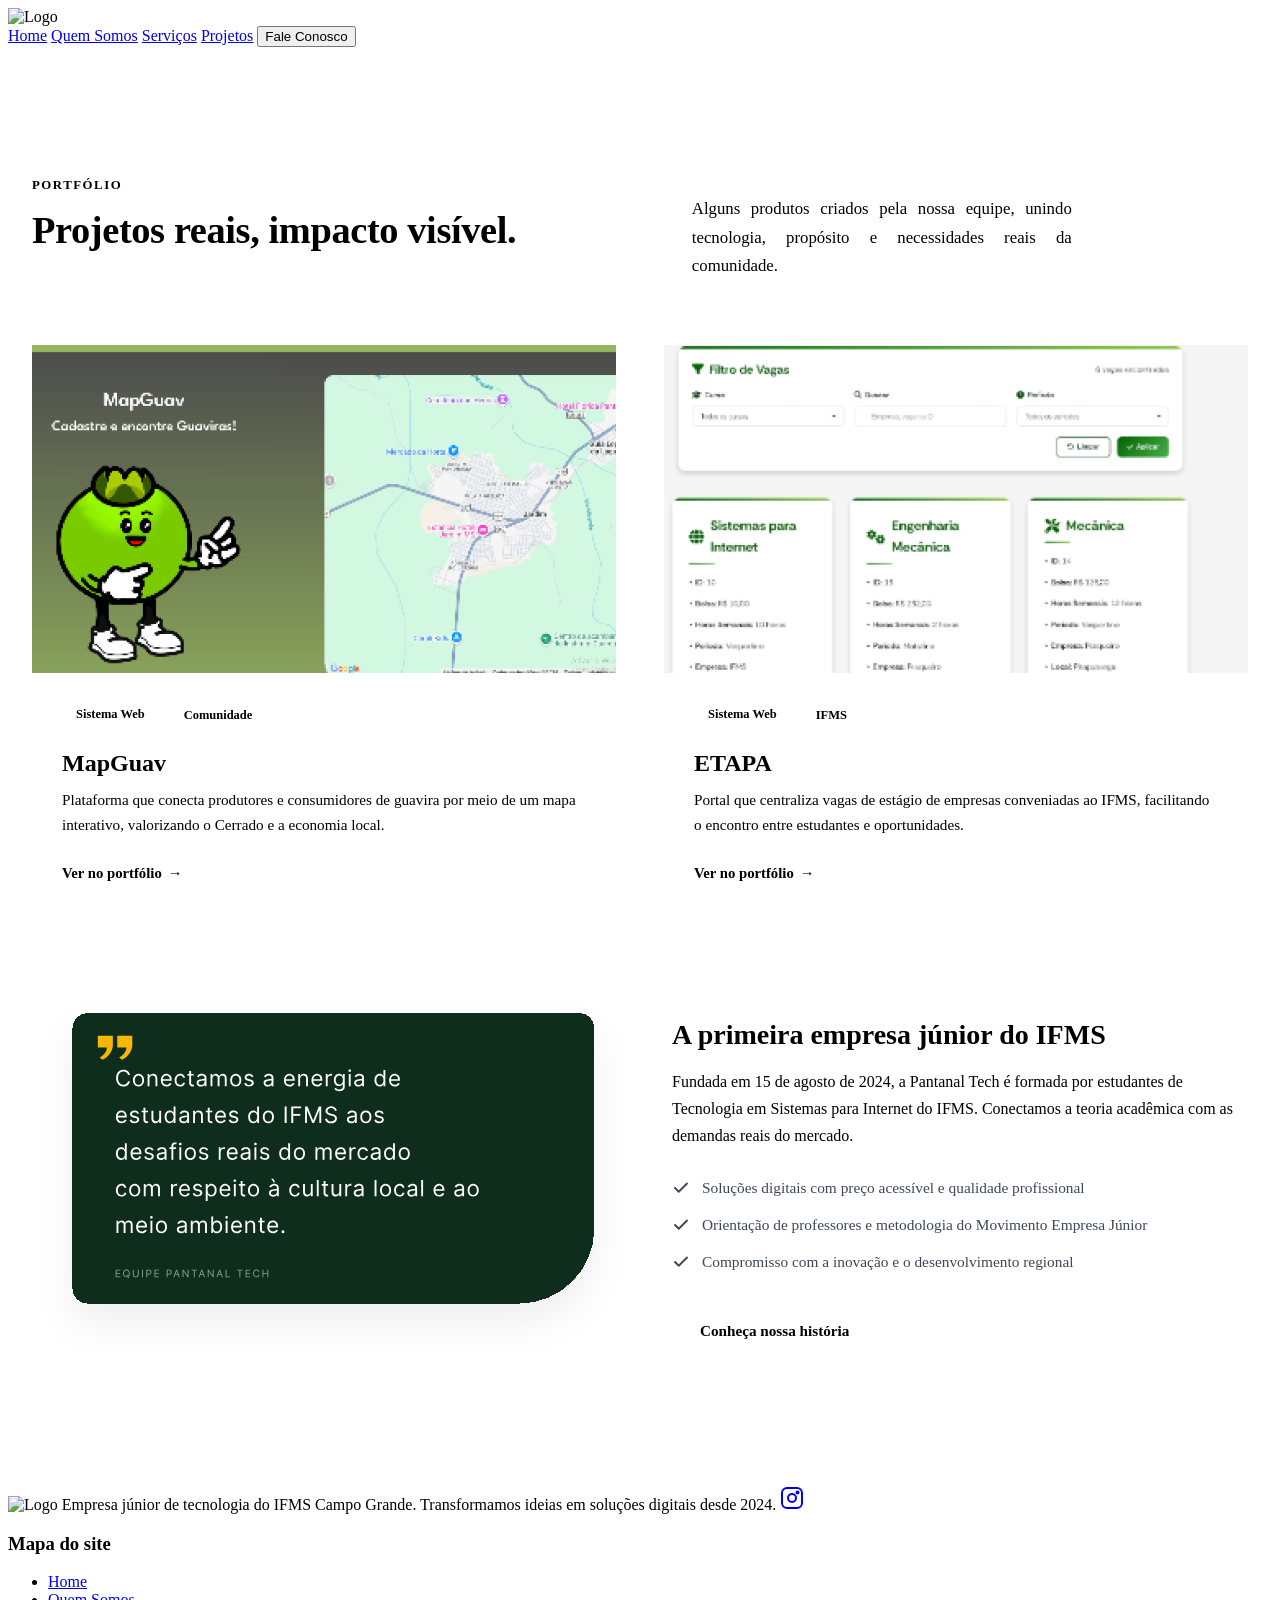
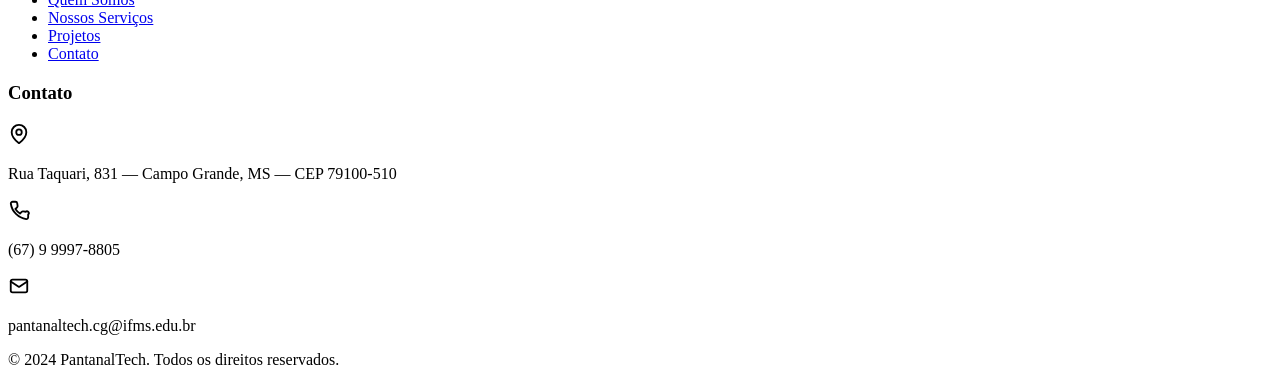
==== commit 3cede092: "style: pequenos ajustes de css" ====
--- a/pages/index.html
+++ b/pages/index.html
@@ -82,7 +82,7 @@
 
       <!-- citação -->
       <div class="about-grid">
-        <svg width="638" height="408" viewBox="0 0 638 408" fill="none" xmlns="http://www.w3.org/2000/svg">
+        <svg width="600" height="400" viewBox="0 0 638 408" fill="none" xmlns="http://www.w3.org/2000/svg">
           <g filter="url(#filter0_d_2068_88)">
             <path
               d="M43 36C43 27.1634 50.1634 20 59 20H582C590.837 20 598 27.1634 598 36V249C598 293.183 562.183 329 518 329H59C50.1634 329 43 321.837 43 313V36Z"
--- a/css/index.css
+++ b/css/index.css
@@ -42,13 +42,14 @@
   color: var(--texto-secundario);
   margin: 0;
   max-width: 380px;
-  justify-self: end;
+  text-align: justify;
+  padding: 3rem 0 0;
 }
 
 .portfolio-grid {
   display: grid;
   grid-template-columns: 1fr 1fr;
-  gap: 32px;
+  gap: 48px;
   margin-bottom: 72px;
 }
 
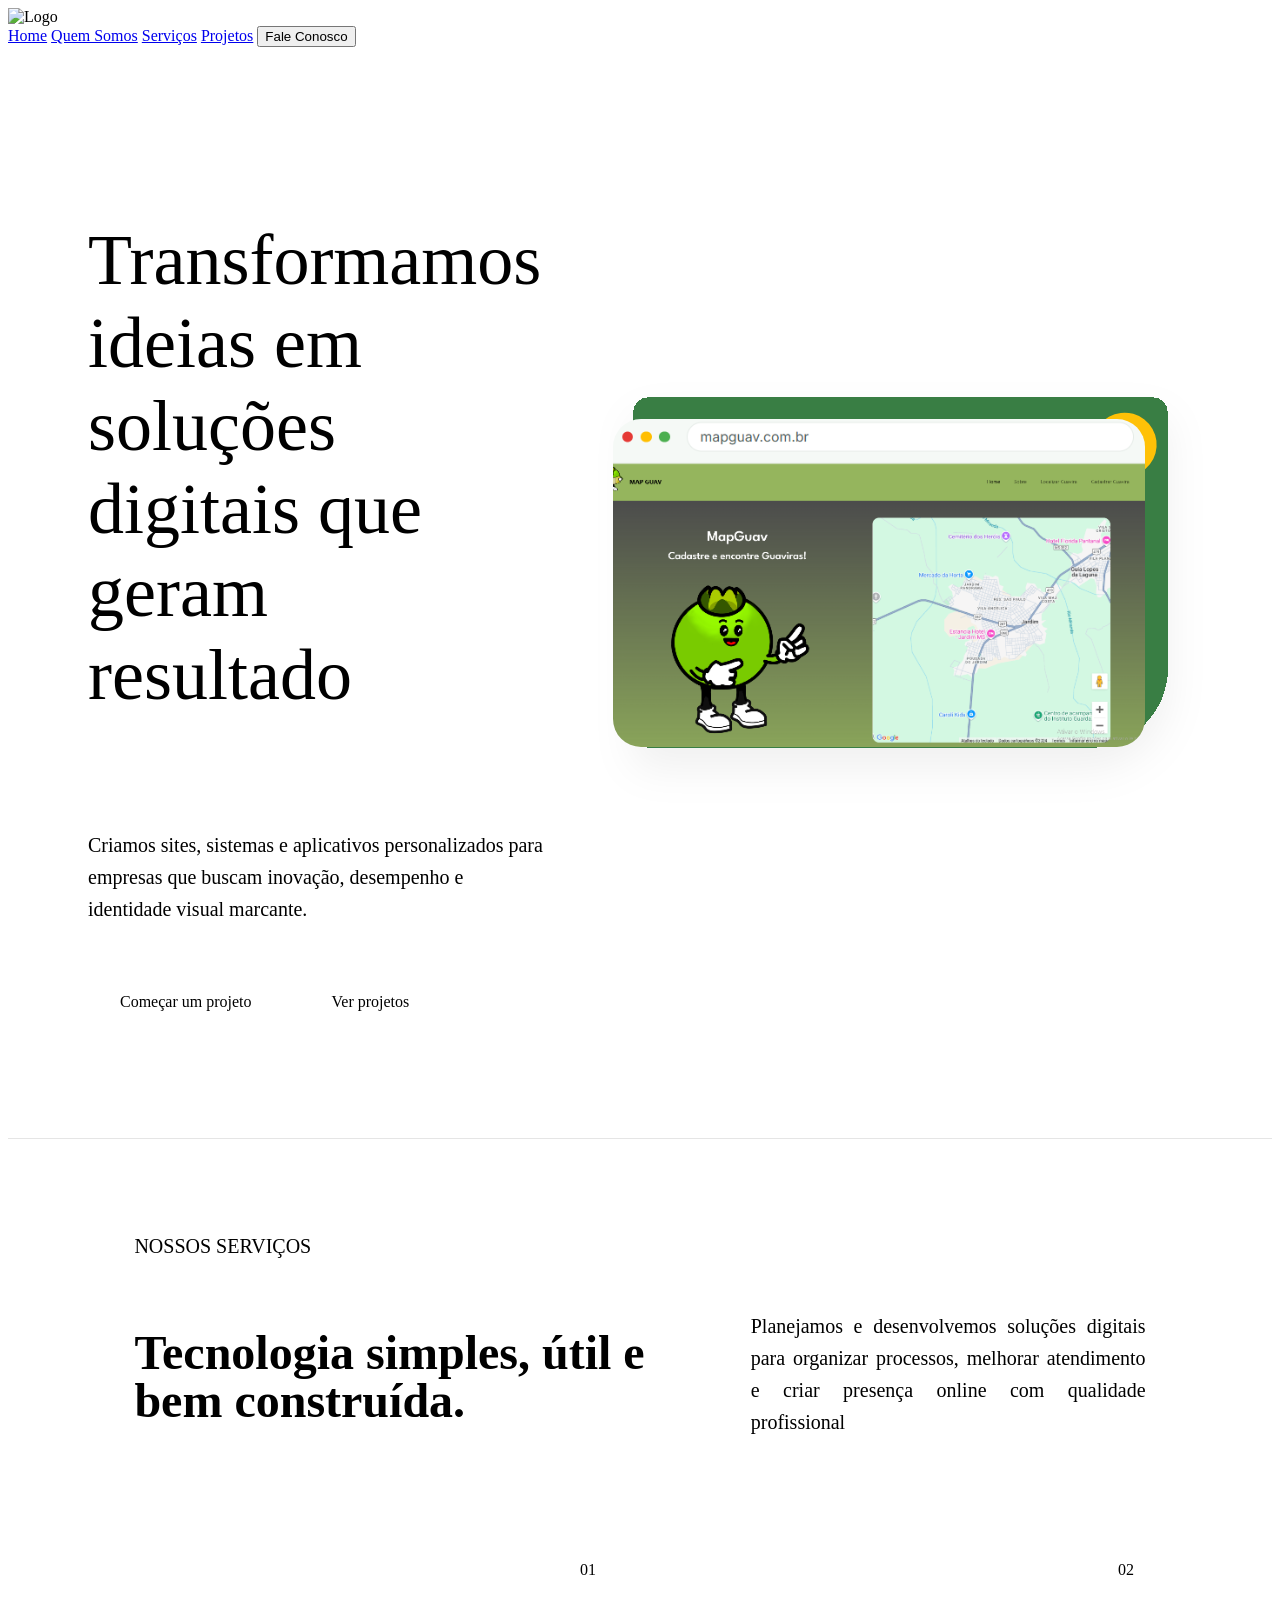
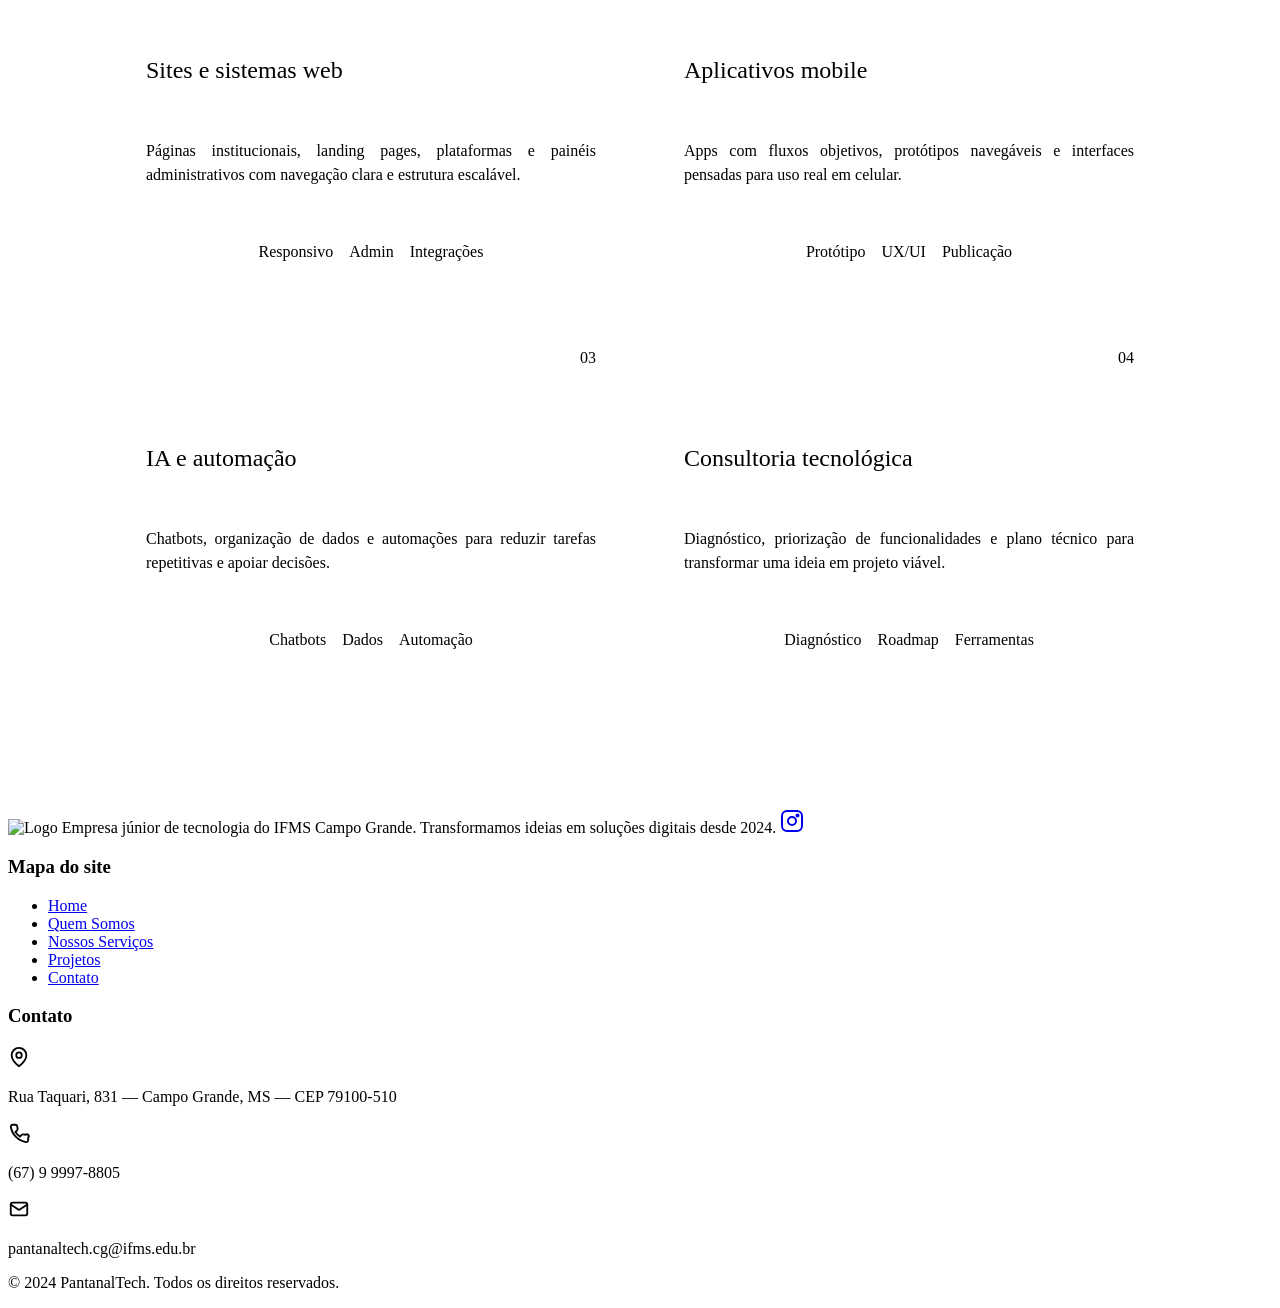
==== commit 709ce100: "Merge pull request #4 from pantanaltechcg-blip/home-secao1 Home secao1" ====
--- a/pages/index.html
+++ b/pages/index.html
@@ -1,159 +1,169 @@
-<!DOCTYPE html>
+<!doctype html>
 <html lang="pt-br">
 
 <head>
-  <meta charset="UTF-8">
-  <meta name="viewport" content="width=device-width, initial-scale=1.0">
+    <meta charset="UTF-8" />
+    <meta name="viewport" content="width=device-width, initial-scale=1.0" />
 
-  <link rel="stylesheet" href="../css/variables.css">
-  <link rel="stylesheet" href="../css/global.css">
-  <link rel="stylesheet" href="../components/Header/Header.css">
-  <link rel="stylesheet" href="../components/Footer/Footer.css">
-  <link rel="stylesheet" href="../css/index.css">
+    <link rel="stylesheet" href="../css/variables.css" />
+    <link rel="stylesheet" href="../css/global.css" />
+    <link rel="stylesheet" href="../components/Header/Header.css" />
+    <link rel="stylesheet" href="../components/Footer/Footer.css" />
+    <link rel="stylesheet" href="../css/index.css" />
 
-  <script type="module" src="../components/Header/Header.js"></script>
-  <script type="module" src="../components/Footer/Footer.js"></script>
-  <title>Pantanal Tech</title>
+    <script type="module" src="../components/Header/Header.js"></script>
+    <script type="module" src="../components/Footer/Footer.js"></script>
+    <script src="https://unpkg.com/lucide@latest"></script>
+    <title>Pantanal Tech</title>
 </head>
 
 <body>
-  <header-component></header-component>
+    <header-component></header-component>
+    <main>
+        <!-- Seção 1 -->
 
-  <!-- SEÇÃO 2 -->
-  <section class="section-portfolio" id="secao-2">
-    <div class="container">
+        <section class="slogan">
+            <div class="slogan__content">
+                <h1>
+                    Transformamos ideias em
+                    <span class="slogan__highlight">soluções digitais</span> que geram
+                    resultado
+                </h1>
+                <p>
+                    Criamos sites, sistemas e aplicativos personalizados para empresas
+                    que buscam inovação, desempenho e identidade visual marcante.
+                </p>
+                <div class="slogan__buttons">
+                    <a href="https://mail.google.com/mail/?view=cm&fs=1&to=pantanaltech.cg@ifms.edu.br&su=Quero%20começar%20um%20projeto&body=Olá,%20gostaria%20de%20iniciar%20um%20projeto%20com%20a%20Pantanal%20Tech.%20Podemos%20agendar%20uma%20reunião?"
+                        target="_blank" rel="noopener noreferrer">Começar um projeto</a>
+                    <a href="projetos.html">Ver projetos</a>
+                </div>
+            </div>
+            <div class="slogan__img">
+                <svg width="615" height="431" viewBox="0 0 615 431" fill="none" xmlns="http://www.w3.org/2000/svg"
+                    xmlns:xlink="http://www.w3.org/1999/xlink">
+                    <g filter="url(#filter0_d_0_1)">
+                        <path
+                            d="M40 36C40 27.1634 47.1634 20 56 20H559C567.837 20 575 27.1634 575 36V291C575 335.183 539.183 371 495 371H56C47.1635 371 40 363.837 40 355V36Z"
+                            fill="#397E44" shape-rendering="crispEdges" />
+                        <rect x="496" y="39.7996" width="64" height="64" rx="32"
+                            transform="rotate(-6.99997 496 39.7996)" fill="#FFC107" />
+                    </g>
+                    <rect x="20" y="42" width="532" height="328" rx="28" fill="url(#pattern0_0_1)" />
+                    <defs>
+                        <filter id="filter0_d_0_1" x="0" y="0" width="615" height="431" filterUnits="userSpaceOnUse"
+                            color-interpolation-filters="sRGB">
+                            <feFlood flood-opacity="0" result="BackgroundImageFix" />
+                            <feColorMatrix in="SourceAlpha" type="matrix"
+                                values="0 0 0 0 0 0 0 0 0 0 0 0 0 0 0 0 0 0 127 0" result="hardAlpha" />
+                            <feOffset dy="20" />
+                            <feGaussianBlur stdDeviation="20" />
+                            <feComposite in2="hardAlpha" operator="out" />
+                            <feColorMatrix type="matrix" values="0 0 0 0 0 0 0 0 0 0 0 0 0 0 0 0 0 0 0.06 0" />
+                            <feBlend mode="normal" in2="BackgroundImageFix" result="effect1_dropShadow_0_1" />
+                            <feBlend mode="normal" in="SourceGraphic" in2="effect1_dropShadow_0_1" result="shape" />
+                        </filter>
+                        <pattern id="pattern0_0_1" patternContentUnits="objectBoundingBox" width="1" height="1">
+                            <use xlink:href="#image0_0_1"
+                                transform="matrix(0.00163539 0 0 0.00265252 -0.000428791 0)" />
+                        </pattern>
+                        <image id="image0_0_1" width="612" height="377" preserveAspectRatio="none"
+                            xlink:href="[data-uri]" />
+                    </defs>
+                </svg>
+            </div>
+        </section>
 
-      <div class="portfolio-header">
-        <div>
-          <span class="eyebrow">Portfólio</span>
-          <h2 class="section-title">Projetos reais, impacto visível.</h2>
-        </div>
-        <p class="section-subtitle">
-          Alguns produtos criados pela nossa equipe, unindo tecnologia, propósito e necessidades reais da comunidade.
-        </p>
-      </div>
+        <section class="servicos">
+            <div class="servicos__container">
+                <span class="servicos__destaque">Nossos Serviços</span>
+                <div class="servicos__content">
+                    <h1 class="servicos__titulo">
+                        Tecnologia simples, útil e bem construída.
+                    </h1>
+                    <p class="servicos__descricao">
+                        Planejamos e desenvolvemos soluções digitais para organizar
+                        processos, melhorar atendimento e criar presença online com
+                        qualidade profissional
+                    </p>
+                </div>
+            </div>
 
-      <div class="portfolio-grid">
+            <div class="cards">
+                <div class="card">
+                    <div class="card__icon">
+                        <i data-lucide="monitor" class="icon"></i>
+                        <span class="card__number">01</span>
+                    </div>
+                    <h2 class="card__titulo">Sites e sistemas web</h2>
+                    <p class="card__descricao">
+                        Páginas institucionais, landing pages, plataformas e painéis
+                        administrativos com navegação clara e estrutura escalável.
+                    </p>
+                    <div class="card__tags-container">
+                        <span class="card__tags">Responsivo</span>
+                        <span class="card__tags">Admin</span>
+                        <span class="card__tags">Integrações</span>
+                    </div>
+                </div>
 
-        <article class="portfolio-card">
-          <div class="portfolio-card__image">
-            <img src="../assets/MapGuav.png" alt="Imagem do projeto MapGuav">
-          </div>
+                <div class="card">
+                    <div class="card__icon">
+                        <i data-lucide="smartphone" class="icon"></i>
+                        <span class="card__number">02</span>
+                    </div>
+                    <h2 class="card__titulo">Aplicativos mobile</h2>
+                    <p class="card__descricao">
+                        Apps com fluxos objetivos, protótipos navegáveis e interfaces
+                        pensadas para uso real em celular.
+                    </p>
+                    <div class="card__tags-container">
+                        <span class="card__tags">Protótipo</span>
+                        <span class="card__tags">UX/UI</span>
+                        <span class="card__tags">Publicação</span>
+                    </div>
+                </div>
 
+                <div class="card">
+                    <div class="card__icon">
+                        <i data-lucide="bot" class="icon"></i>
+                        <span class="card__number">03</span>
+                    </div>
+                    <h2 class="card__titulo">IA e automação</h2>
+                    <p class="card__descricao">
+                        Chatbots, organização de dados e automações para reduzir tarefas
+                        repetitivas e apoiar decisões.
+                    </p>
+                    <div class="card__tags-container">
+                        <span class="card__tags">Chatbots</span>
+                        <span class="card__tags">Dados</span>
+                        <span class="card__tags">Automação</span>
+                    </div>
+                </div>
 
-          <div class="portfolio-card__body">
-            <div class="badges">
-              <span class="badge badge--outline">Sistema Web</span>
-              <span class="badge badge--filled">Comunidade</span>
+                <div class="card">
+                    <div class="card__icon">
+                        <i data-lucide="trending-up" class="icon"></i>
+                        <span class="card__number">04</span>
+                    </div>
+                    <h2 class="card__titulo">Consultoria tecnológica</h2>
+                    <p class="card__descricao">
+                        Diagnóstico, priorização de funcionalidades e plano técnico para
+                        transformar uma ideia em projeto viável.
+                    </p>
+                    <div class="card__tags-container">
+                        <span class="card__tags">Diagnóstico</span>
+                        <span class="card__tags">Roadmap</span>
+                        <span class="card__tags">Ferramentas</span>
+                    </div>
+                </div>
             </div>
-            <h3 class="portfolio-card__title">MapGuav</h3>
-            <p class="portfolio-card__desc">
-              Plataforma que conecta produtores e consumidores de guavira por meio de um mapa interativo, valorizando o
-              Cerrado e a economia local.
-            </p>
-            <a href="projetos.html" class="portfolio-card__link">
-              Ver no portfólio <span class="arrow">→</span>
-            </a>
-          </div>
-        </article>
-
-        <article class="portfolio-card">
-          <div class="portfolio-card__image">
-            <img src="../assets/etapa.png" alt="Imagem do projeto ETAPA">
-          </div>
-
-          <div class="portfolio-card__body">
-            <div class="badges">
-              <span class="badge badge--outline">Sistema Web</span>
-              <span class="badge badge--filled">IFMS</span>
-            </div>
-            <h3 class="portfolio-card__title">ETAPA</h3>
-            <p class="portfolio-card__desc">
-              Portal que centraliza vagas de estágio de empresas conveniadas ao IFMS, facilitando o encontro entre
-              estudantes e oportunidades.
-            </p>
-            <a href="projetos.html" class="portfolio-card__link">
-              Ver no portfólio <span class="arrow">→</span>
-            </a>
-          </div>
-        </article>
-
-      </div>
-
-      <!-- citação -->
-      <div class="about-grid">
-        <svg width="600" height="400" viewBox="0 0 638 408" fill="none" xmlns="http://www.w3.org/2000/svg">
-          <g filter="url(#filter0_d_2068_88)">
-            <path
-              d="M43 36C43 27.1634 50.1634 20 59 20H582C590.837 20 598 27.1634 598 36V249C598 293.183 562.183 329 518 329H59C50.1634 329 43 321.837 43 313V36Z"
-              fill="#0F2D1C" shape-rendering="crispEdges" />
-            <path
-              d="M86 54.2999C86 58.892 82.3338 66.6499 75 69.817L72 67.2829C76.6663 65.067 79.6663 60.9499 79.6663 56.8329H70V44.167H86V54.2999ZM106.666 54.2999C106.666 58.892 103 66.6499 95.6663 69.817L92.6663 67.2841C97.3325 65.067 100.333 60.9511 100.333 56.8341H90.6663V44.167H106.666V54.2999Z"
-              fill="#F6B700" />
-            <path
-              d="M104.159 86H102.045C101.92 85.392 101.702 84.858 101.389 84.3977C101.082 83.9375 100.707 83.5511 100.264 83.2386C99.8267 82.9205 99.3409 82.6818 98.8068 82.5227C98.2727 82.3636 97.7159 82.2841 97.1364 82.2841C96.0795 82.2841 95.1222 82.5511 94.2642 83.0852C93.4119 83.6193 92.733 84.4062 92.2273 85.446C91.7273 86.4858 91.4773 87.7614 91.4773 89.2727C91.4773 90.7841 91.7273 92.0597 92.2273 93.0994C92.733 94.1392 93.4119 94.9261 94.2642 95.4602C95.1222 95.9943 96.0795 96.2614 97.1364 96.2614C97.7159 96.2614 98.2727 96.1818 98.8068 96.0227C99.3409 95.8636 99.8267 95.6278 100.264 95.3153C100.707 94.9972 101.082 94.608 101.389 94.1477C101.702 93.6818 101.92 93.1477 102.045 92.5455H104.159C104 93.4375 103.71 94.2358 103.29 94.9403C102.869 95.6449 102.347 96.2443 101.722 96.7386C101.097 97.2273 100.395 97.5994 99.6165 97.8551C98.8438 98.1108 98.017 98.2386 97.1364 98.2386C95.6477 98.2386 94.3239 97.875 93.1648 97.1477C92.0057 96.4205 91.0938 95.3864 90.429 94.0455C89.7642 92.7045 89.4318 91.1136 89.4318 89.2727C89.4318 87.4318 89.7642 85.8409 90.429 84.5C91.0938 83.1591 92.0057 82.125 93.1648 81.3977C94.3239 80.6705 95.6477 80.3068 97.1364 80.3068C98.017 80.3068 98.8438 80.4347 99.6165 80.6903C100.395 80.946 101.097 81.321 101.722 81.8153C102.347 82.304 102.869 82.9006 103.29 83.6051C103.71 84.304 104 85.1023 104.159 86ZM113.27 98.2727C112.088 98.2727 111.051 97.9915 110.159 97.429C109.273 96.8665 108.58 96.0795 108.08 95.0682C107.585 94.0568 107.338 92.875 107.338 91.5227C107.338 90.1591 107.585 88.9687 108.08 87.9517C108.58 86.9347 109.273 86.1449 110.159 85.5824C111.051 85.0199 112.088 84.7386 113.27 84.7386C114.452 84.7386 115.486 85.0199 116.372 85.5824C117.264 86.1449 117.958 86.9347 118.452 87.9517C118.952 88.9687 119.202 90.1591 119.202 91.5227C119.202 92.875 118.952 94.0568 118.452 95.0682C117.958 96.0795 117.264 96.8665 116.372 97.429C115.486 97.9915 114.452 98.2727 113.27 98.2727ZM113.27 96.4659C114.168 96.4659 114.906 96.2358 115.486 95.7756C116.065 95.3153 116.494 94.7102 116.773 93.9602C117.051 93.2102 117.19 92.3977 117.19 91.5227C117.19 90.6477 117.051 89.8324 116.773 89.0767C116.494 88.321 116.065 87.7102 115.486 87.2443C114.906 86.7784 114.168 86.5455 113.27 86.5455C112.372 86.5455 111.634 86.7784 111.054 87.2443C110.475 87.7102 110.046 88.321 109.767 89.0767C109.489 89.8324 109.35 90.6477 109.35 91.5227C109.35 92.3977 109.489 93.2102 109.767 93.9602C110.046 94.7102 110.475 95.3153 111.054 95.7756C111.634 96.2358 112.372 96.4659 113.27 96.4659ZM124.934 90.125V98H122.922V84.9091H124.865V86.9545H125.036C125.343 86.2898 125.809 85.7557 126.434 85.3523C127.059 84.9432 127.865 84.7386 128.854 84.7386C129.74 84.7386 130.516 84.9205 131.181 85.2841C131.845 85.642 132.362 86.1875 132.732 86.9205C133.101 87.6477 133.286 88.5682 133.286 89.6818V98H131.274V89.8182C131.274 88.7898 131.007 87.9886 130.473 87.4148C129.939 86.8352 129.206 86.5455 128.274 86.5455C127.632 86.5455 127.059 86.6847 126.553 86.9631C126.053 87.2415 125.658 87.6477 125.368 88.1818C125.078 88.7159 124.934 89.3636 124.934 90.125ZM143.1 98.2727C141.838 98.2727 140.75 97.9943 139.836 97.4375C138.927 96.875 138.225 96.0909 137.731 95.0852C137.242 94.0739 136.998 92.8977 136.998 91.5568C136.998 90.2159 137.242 89.0341 137.731 88.0114C138.225 86.983 138.912 86.1818 139.793 85.608C140.679 85.0284 141.713 84.7386 142.895 84.7386C143.577 84.7386 144.25 84.8523 144.915 85.0795C145.58 85.3068 146.185 85.6761 146.731 86.1875C147.276 86.6932 147.711 87.3636 148.035 88.1989C148.358 89.0341 148.52 90.0625 148.52 91.2841V92.1364H138.429V90.3977H146.475C146.475 89.6591 146.327 89 146.032 88.4205C145.742 87.8409 145.327 87.3835 144.787 87.0483C144.253 86.7131 143.623 86.5455 142.895 86.5455C142.094 86.5455 141.401 86.7443 140.816 87.142C140.236 87.5341 139.79 88.0455 139.478 88.6761C139.165 89.3068 139.009 89.983 139.009 90.7045V91.8636C139.009 92.8523 139.179 93.6903 139.52 94.3778C139.867 95.0597 140.347 95.5795 140.961 95.9375C141.574 96.2898 142.287 96.4659 143.1 96.4659C143.628 96.4659 144.106 96.392 144.532 96.2443C144.963 96.0909 145.336 95.8636 145.648 95.5625C145.961 95.2557 146.202 94.875 146.373 94.4205L148.316 94.9659C148.111 95.625 147.767 96.2045 147.285 96.7045C146.802 97.1989 146.205 97.5852 145.495 97.8636C144.785 98.1364 143.986 98.2727 143.1 98.2727ZM157.548 98.2727C156.321 98.2727 155.264 97.983 154.378 97.4034C153.491 96.8239 152.81 96.0256 152.332 95.0085C151.855 93.9915 151.616 92.8295 151.616 91.5227C151.616 90.1932 151.861 89.0199 152.349 88.0028C152.844 86.9801 153.531 86.1818 154.412 85.608C155.298 85.0284 156.332 84.7386 157.514 84.7386C158.435 84.7386 159.264 84.9091 160.003 85.25C160.741 85.5909 161.346 86.0682 161.818 86.6818C162.29 87.2955 162.582 88.0114 162.696 88.8295H160.685C160.531 88.233 160.19 87.7045 159.662 87.2443C159.139 86.7784 158.435 86.5455 157.548 86.5455C156.764 86.5455 156.077 86.75 155.486 87.1591C154.9 87.5625 154.443 88.1335 154.113 88.8722C153.79 89.6051 153.628 90.4659 153.628 91.4545C153.628 92.4659 153.787 93.3466 154.105 94.0966C154.429 94.8466 154.883 95.429 155.469 95.8438C156.06 96.2585 156.753 96.4659 157.548 96.4659C158.071 96.4659 158.545 96.375 158.971 96.1932C159.398 96.0114 159.758 95.75 160.054 95.4091C160.349 95.0682 160.56 94.6591 160.685 94.1818H162.696C162.582 94.9545 162.301 95.6506 161.852 96.2699C161.409 96.8835 160.821 97.3722 160.088 97.7358C159.361 98.0938 158.514 98.2727 157.548 98.2727ZM171.979 84.9091V86.6136H165.195V84.9091H171.979ZM167.173 81.7727H169.184V94.25C169.184 94.8182 169.266 95.2443 169.431 95.5284C169.602 95.8068 169.817 95.9943 170.079 96.0909C170.346 96.1818 170.627 96.2273 170.923 96.2273C171.144 96.2273 171.326 96.2159 171.468 96.1932C171.61 96.1648 171.724 96.142 171.809 96.125L172.218 97.9318C172.082 97.983 171.891 98.0341 171.647 98.0852C171.403 98.142 171.093 98.1705 170.718 98.1705C170.15 98.1705 169.593 98.0483 169.048 97.804C168.508 97.5597 168.059 97.1875 167.701 96.6875C167.349 96.1875 167.173 95.5568 167.173 94.7955V81.7727ZM179.507 98.3068C178.678 98.3068 177.925 98.1506 177.249 97.8381C176.573 97.5199 176.036 97.0625 175.638 96.4659C175.24 95.8636 175.041 95.1364 175.041 94.2841C175.041 93.5341 175.189 92.9261 175.485 92.4602C175.78 91.9886 176.175 91.6193 176.669 91.3523C177.163 91.0852 177.709 90.8864 178.306 90.7557C178.908 90.6193 179.513 90.5114 180.121 90.4318C180.916 90.3295 181.561 90.2528 182.056 90.2017C182.556 90.1449 182.919 90.0511 183.146 89.9205C183.379 89.7898 183.496 89.5625 183.496 89.2386V89.1705C183.496 88.3295 183.266 87.6761 182.806 87.2102C182.351 86.7443 181.661 86.5114 180.735 86.5114C179.774 86.5114 179.021 86.7216 178.476 87.142C177.931 87.5625 177.547 88.0114 177.325 88.4886L175.416 87.8068C175.757 87.0114 176.212 86.392 176.78 85.9489C177.354 85.5 177.979 85.1875 178.655 85.0114C179.337 84.8295 180.007 84.7386 180.666 84.7386C181.087 84.7386 181.57 84.7898 182.115 84.892C182.666 84.9886 183.198 85.1903 183.709 85.4972C184.226 85.804 184.655 86.267 184.996 86.8864C185.337 87.5057 185.507 88.3352 185.507 89.375V98H183.496V96.2273H183.394C183.257 96.5114 183.03 96.8153 182.712 97.1392C182.394 97.4631 181.97 97.7386 181.442 97.9659C180.913 98.1932 180.269 98.3068 179.507 98.3068ZM179.814 96.5C180.61 96.5 181.28 96.3438 181.825 96.0312C182.377 95.7188 182.791 95.3153 183.07 94.821C183.354 94.3267 183.496 93.8068 183.496 93.2614V91.4205C183.411 91.5227 183.223 91.6165 182.933 91.7017C182.649 91.7812 182.32 91.8523 181.945 91.9148C181.575 91.9716 181.215 92.0227 180.862 92.0682C180.516 92.108 180.235 92.142 180.019 92.1705C179.496 92.2386 179.007 92.3494 178.553 92.5028C178.104 92.6506 177.74 92.875 177.462 93.1761C177.189 93.4716 177.053 93.875 177.053 94.3864C177.053 95.0852 177.311 95.6136 177.828 95.9716C178.351 96.3239 179.013 96.5 179.814 96.5ZM189.828 98V84.9091H191.772V86.9545H191.942C192.215 86.2557 192.655 85.7131 193.263 85.3267C193.871 84.9347 194.601 84.7386 195.453 84.7386C196.317 84.7386 197.036 84.9347 197.61 85.3267C198.189 85.7131 198.641 86.2557 198.965 86.9545H199.101C199.436 86.2784 199.939 85.7415 200.61 85.3438C201.28 84.9403 202.084 84.7386 203.022 84.7386C204.192 84.7386 205.149 85.1051 205.894 85.8381C206.638 86.5653 207.01 87.6989 207.01 89.2386V98H204.999V89.2386C204.999 88.2727 204.735 87.5824 204.206 87.1676C203.678 86.7528 203.056 86.5455 202.34 86.5455C201.419 86.5455 200.706 86.8239 200.201 87.3807C199.695 87.9318 199.442 88.6307 199.442 89.4773V98H197.397V89.0341C197.397 88.2898 197.155 87.6903 196.672 87.2358C196.189 86.7756 195.567 86.5455 194.806 86.5455C194.283 86.5455 193.794 86.6847 193.34 86.9631C192.891 87.2415 192.527 87.6278 192.249 88.1222C191.976 88.6108 191.84 89.1761 191.84 89.8182V98H189.828ZM216.656 98.2727C215.474 98.2727 214.437 97.9915 213.545 97.429C212.659 96.8665 211.966 96.0795 211.466 95.0682C210.971 94.0568 210.724 92.875 210.724 91.5227C210.724 90.1591 210.971 88.9687 211.466 87.9517C211.966 86.9347 212.659 86.1449 213.545 85.5824C214.437 85.0199 215.474 84.7386 216.656 84.7386C217.838 84.7386 218.872 85.0199 219.758 85.5824C220.65 86.1449 221.343 86.9347 221.838 87.9517C222.338 88.9687 222.588 90.1591 222.588 91.5227C222.588 92.875 222.338 94.0568 221.838 95.0682C221.343 96.0795 220.65 96.8665 219.758 97.429C218.872 97.9915 217.838 98.2727 216.656 98.2727ZM216.656 96.4659C217.554 96.4659 218.292 96.2358 218.872 95.7756C219.451 95.3153 219.88 94.7102 220.159 93.9602C220.437 93.2102 220.576 92.3977 220.576 91.5227C220.576 90.6477 220.437 89.8324 220.159 89.0767C219.88 88.321 219.451 87.7102 218.872 87.2443C218.292 86.7784 217.554 86.5455 216.656 86.5455C215.758 86.5455 215.02 86.7784 214.44 87.2443C213.861 87.7102 213.432 88.321 213.153 89.0767C212.875 89.8324 212.736 90.6477 212.736 91.5227C212.736 92.3977 212.875 93.2102 213.153 93.9602C213.432 94.7102 213.861 95.3153 214.44 95.7756C215.02 96.2358 215.758 96.4659 216.656 96.4659ZM235.581 87.8409L233.774 88.3523C233.66 88.0511 233.493 87.7585 233.271 87.4744C233.055 87.1847 232.76 86.946 232.385 86.7585C232.01 86.571 231.53 86.4773 230.944 86.4773C230.143 86.4773 229.476 86.6619 228.942 87.0312C228.413 87.3949 228.149 87.858 228.149 88.4205C228.149 88.9205 228.331 89.3153 228.694 89.6051C229.058 89.8949 229.626 90.1364 230.399 90.3295L232.342 90.8068C233.513 91.0909 234.385 91.5256 234.959 92.1108C235.533 92.6903 235.819 93.4375 235.819 94.3523C235.819 95.1023 235.604 95.7727 235.172 96.3636C234.746 96.9545 234.149 97.4205 233.382 97.7614C232.615 98.1023 231.723 98.2727 230.706 98.2727C229.371 98.2727 228.265 97.983 227.39 97.4034C226.515 96.8239 225.962 95.9773 225.729 94.8636L227.638 94.3864C227.819 95.0909 228.163 95.6193 228.669 95.9716C229.18 96.3239 229.848 96.5 230.672 96.5C231.609 96.5 232.354 96.3011 232.905 95.9034C233.462 95.5 233.74 95.017 233.74 94.4545C233.74 94 233.581 93.6193 233.263 93.3125C232.944 93 232.456 92.767 231.797 92.6136L229.615 92.1023C228.416 91.8182 227.535 91.3778 226.973 90.7812C226.416 90.179 226.138 89.4261 226.138 88.5227C226.138 87.7841 226.345 87.1307 226.76 86.5625C227.18 85.9943 227.751 85.5483 228.473 85.2244C229.2 84.9006 230.024 84.7386 230.944 84.7386C232.24 84.7386 233.257 85.0227 233.996 85.5909C234.74 86.1591 235.268 86.9091 235.581 87.8409ZM250.749 98.3068C249.92 98.3068 249.167 98.1506 248.491 97.8381C247.815 97.5199 247.278 97.0625 246.88 96.4659C246.482 95.8636 246.284 95.1364 246.284 94.2841C246.284 93.5341 246.431 92.9261 246.727 92.4602C247.022 91.9886 247.417 91.6193 247.911 91.3523C248.406 91.0852 248.951 90.8864 249.548 90.7557C250.15 90.6193 250.755 90.5114 251.363 90.4318C252.159 90.3295 252.803 90.2528 253.298 90.2017C253.798 90.1449 254.161 90.0511 254.389 89.9205C254.622 89.7898 254.738 89.5625 254.738 89.2386V89.1705C254.738 88.3295 254.508 87.6761 254.048 87.2102C253.593 86.7443 252.903 86.5114 251.977 86.5114C251.016 86.5114 250.264 86.7216 249.718 87.142C249.173 87.5625 248.789 88.0114 248.568 88.4886L246.659 87.8068C246.999 87.0114 247.454 86.392 248.022 85.9489C248.596 85.5 249.221 85.1875 249.897 85.0114C250.579 84.8295 251.249 84.7386 251.909 84.7386C252.329 84.7386 252.812 84.7898 253.357 84.892C253.909 84.9886 254.44 85.1903 254.951 85.4972C255.468 85.804 255.897 86.267 256.238 86.8864C256.579 87.5057 256.749 88.3352 256.749 89.375V98H254.738V96.2273H254.636C254.499 96.5114 254.272 96.8153 253.954 97.1392C253.636 97.4631 253.212 97.7386 252.684 97.9659C252.156 98.1932 251.511 98.3068 250.749 98.3068ZM251.056 96.5C251.852 96.5 252.522 96.3438 253.068 96.0312C253.619 95.7188 254.034 95.3153 254.312 94.821C254.596 94.3267 254.738 93.8068 254.738 93.2614V91.4205C254.653 91.5227 254.465 91.6165 254.176 91.7017C253.891 91.7812 253.562 91.8523 253.187 91.9148C252.818 91.9716 252.457 92.0227 252.105 92.0682C251.758 92.108 251.477 92.142 251.261 92.1705C250.738 92.2386 250.249 92.3494 249.795 92.5028C249.346 92.6506 248.982 92.875 248.704 93.1761C248.431 93.4716 248.295 93.875 248.295 94.3864C248.295 95.0852 248.553 95.6136 249.07 95.9716C249.593 96.3239 250.255 96.5 251.056 96.5ZM273.959 98.2727C272.698 98.2727 271.61 97.9943 270.695 97.4375C269.786 96.875 269.084 96.0909 268.59 95.0852C268.101 94.0739 267.857 92.8977 267.857 91.5568C267.857 90.2159 268.101 89.0341 268.59 88.0114C269.084 86.983 269.772 86.1818 270.652 85.608C271.539 85.0284 272.573 84.7386 273.755 84.7386C274.437 84.7386 275.11 84.8523 275.775 85.0795C276.439 85.3068 277.044 85.6761 277.59 86.1875C278.135 86.6932 278.57 87.3636 278.894 88.1989C279.218 89.0341 279.38 90.0625 279.38 91.2841V92.1364H269.289V90.3977H277.334C277.334 89.6591 277.187 89 276.891 88.4205C276.601 87.8409 276.187 87.3835 275.647 87.0483C275.113 86.7131 274.482 86.5455 273.755 86.5455C272.954 86.5455 272.26 86.7443 271.675 87.142C271.096 87.5341 270.65 88.0455 270.337 88.6761C270.025 89.3068 269.868 89.983 269.868 90.7045V91.8636C269.868 92.8523 270.039 93.6903 270.38 94.3778C270.726 95.0597 271.206 95.5795 271.82 95.9375C272.434 96.2898 273.147 96.4659 273.959 96.4659C274.488 96.4659 274.965 96.392 275.391 96.2443C275.823 96.0909 276.195 95.8636 276.508 95.5625C276.82 95.2557 277.062 94.875 277.232 94.4205L279.175 94.9659C278.971 95.625 278.627 96.2045 278.144 96.7045C277.661 97.1989 277.064 97.5852 276.354 97.8636C275.644 98.1364 274.846 98.2727 273.959 98.2727ZM285.101 90.125V98H283.089V84.9091H285.033V86.9545H285.203C285.51 86.2898 285.976 85.7557 286.601 85.3523C287.226 84.9432 288.033 84.7386 289.021 84.7386C289.908 84.7386 290.683 84.9205 291.348 85.2841C292.013 85.642 292.53 86.1875 292.899 86.9205C293.268 87.6477 293.453 88.5682 293.453 89.6818V98H291.442V89.8182C291.442 88.7898 291.175 87.9886 290.64 87.4148C290.106 86.8352 289.373 86.5455 288.442 86.5455C287.8 86.5455 287.226 86.6847 286.72 86.9631C286.22 87.2415 285.825 87.6477 285.535 88.1818C285.246 88.7159 285.101 89.3636 285.101 90.125ZM303.267 98.2727C302.006 98.2727 300.918 97.9943 300.003 97.4375C299.094 96.875 298.392 96.0909 297.898 95.0852C297.409 94.0739 297.165 92.8977 297.165 91.5568C297.165 90.2159 297.409 89.0341 297.898 88.0114C298.392 86.983 299.08 86.1818 299.96 85.608C300.847 85.0284 301.881 84.7386 303.062 84.7386C303.744 84.7386 304.418 84.8523 305.082 85.0795C305.747 85.3068 306.352 85.6761 306.898 86.1875C307.443 86.6932 307.878 87.3636 308.202 88.1989C308.526 89.0341 308.688 90.0625 308.688 91.2841V92.1364H298.597V90.3977H306.642C306.642 89.6591 306.494 89 306.199 88.4205C305.909 87.8409 305.494 87.3835 304.955 87.0483C304.42 86.7131 303.79 86.5455 303.062 86.5455C302.261 86.5455 301.568 86.7443 300.983 87.142C300.403 87.5341 299.957 88.0455 299.645 88.6761C299.332 89.3068 299.176 89.983 299.176 90.7045V91.8636C299.176 92.8523 299.347 93.6903 299.688 94.3778C300.034 95.0597 300.514 95.5795 301.128 95.9375C301.741 96.2898 302.455 96.4659 303.267 96.4659C303.795 96.4659 304.273 96.392 304.699 96.2443C305.131 96.0909 305.503 95.8636 305.815 95.5625C306.128 95.2557 306.369 94.875 306.54 94.4205L308.483 94.9659C308.278 95.625 307.935 96.2045 307.452 96.7045C306.969 97.1989 306.372 97.5852 305.662 97.8636C304.952 98.1364 304.153 98.2727 303.267 98.2727ZM312.397 98V84.9091H314.34V86.8864H314.477C314.715 86.2386 315.147 85.7131 315.772 85.3097C316.397 84.9062 317.102 84.7045 317.886 84.7045C318.034 84.7045 318.218 84.7074 318.44 84.7131C318.661 84.7187 318.829 84.7273 318.943 84.7386V86.7841C318.874 86.767 318.718 86.7415 318.474 86.7074C318.235 86.6676 317.982 86.6477 317.715 86.6477C317.079 86.6477 316.511 86.7812 316.011 87.0483C315.516 87.3097 315.124 87.6733 314.835 88.1392C314.551 88.5994 314.409 89.125 314.409 89.7159V98H312.397ZM326.863 103.182C325.891 103.182 325.056 103.057 324.357 102.807C323.658 102.562 323.076 102.239 322.61 101.835C322.149 101.438 321.783 101.011 321.51 100.557L323.113 99.4318C323.294 99.6705 323.524 99.9432 323.803 100.25C324.081 100.562 324.462 100.832 324.945 101.06C325.434 101.293 326.073 101.409 326.863 101.409C327.919 101.409 328.791 101.153 329.479 100.642C330.166 100.131 330.51 99.3295 330.51 98.2386V95.5795H330.34C330.192 95.8182 329.982 96.1136 329.709 96.4659C329.442 96.8125 329.056 97.1222 328.55 97.3949C328.05 97.6619 327.374 97.7955 326.522 97.7955C325.465 97.7955 324.516 97.5455 323.675 97.0455C322.84 96.5455 322.178 95.8182 321.689 94.8636C321.206 93.9091 320.965 92.75 320.965 91.3864C320.965 90.0455 321.201 88.8778 321.672 87.8835C322.144 86.8835 322.8 86.1108 323.641 85.5653C324.482 85.0142 325.453 84.7386 326.556 84.7386C327.408 84.7386 328.084 84.8807 328.584 85.1648C329.09 85.4432 329.476 85.7614 329.743 86.1193C330.016 86.4716 330.226 86.7614 330.374 86.9886H330.578V84.9091H332.522V98.375C332.522 99.5 332.266 100.415 331.755 101.119C331.249 101.83 330.567 102.349 329.709 102.679C328.857 103.014 327.908 103.182 326.863 103.182ZM326.794 95.9886C327.601 95.9886 328.283 95.804 328.84 95.4347C329.397 95.0653 329.82 94.5341 330.11 93.8409C330.399 93.1477 330.544 92.3182 330.544 91.3523C330.544 90.4091 330.402 89.5767 330.118 88.8551C329.834 88.1335 329.414 87.5682 328.857 87.1591C328.3 86.75 327.613 86.5455 326.794 86.5455C325.942 86.5455 325.232 86.7614 324.664 87.1932C324.101 87.625 323.678 88.2045 323.394 88.9318C323.115 89.6591 322.976 90.4659 322.976 91.3523C322.976 92.2614 323.118 93.0653 323.402 93.7642C323.692 94.4574 324.118 95.0028 324.681 95.4006C325.249 95.7926 325.953 95.9886 326.794 95.9886ZM336.853 98V84.9091H338.865V98H336.853ZM337.876 82.7273C337.484 82.7273 337.146 82.5938 336.862 82.3267C336.584 82.0597 336.444 81.7386 336.444 81.3636C336.444 80.9886 336.584 80.6676 336.862 80.4006C337.146 80.1335 337.484 80 337.876 80C338.268 80 338.603 80.1335 338.882 80.4006C339.166 80.6676 339.308 80.9886 339.308 81.3636C339.308 81.7386 339.166 82.0597 338.882 82.3267C338.603 82.5938 338.268 82.7273 337.876 82.7273ZM347.051 98.3068C346.221 98.3068 345.469 98.1506 344.792 97.8381C344.116 97.5199 343.579 97.0625 343.182 96.4659C342.784 95.8636 342.585 95.1364 342.585 94.2841C342.585 93.5341 342.733 92.9261 343.028 92.4602C343.324 91.9886 343.719 91.6193 344.213 91.3523C344.707 91.0852 345.253 90.8864 345.849 90.7557C346.452 90.6193 347.057 90.5114 347.665 90.4318C348.46 90.3295 349.105 90.2528 349.599 90.2017C350.099 90.1449 350.463 90.0511 350.69 89.9205C350.923 89.7898 351.04 89.5625 351.04 89.2386V89.1705C351.04 88.3295 350.81 87.6761 350.349 87.2102C349.895 86.7443 349.204 86.5114 348.278 86.5114C347.318 86.5114 346.565 86.7216 346.02 87.142C345.474 87.5625 345.091 88.0114 344.869 88.4886L342.96 87.8068C343.301 87.0114 343.756 86.392 344.324 85.9489C344.898 85.5 345.523 85.1875 346.199 85.0114C346.881 84.8295 347.551 84.7386 348.21 84.7386C348.631 84.7386 349.114 84.7898 349.659 84.892C350.21 84.9886 350.741 85.1903 351.253 85.4972C351.77 85.804 352.199 86.267 352.54 86.8864C352.881 87.5057 353.051 88.3352 353.051 89.375V98H351.04V96.2273H350.937C350.801 96.5114 350.574 96.8153 350.256 97.1392C349.937 97.4631 349.514 97.7386 348.986 97.9659C348.457 98.1932 347.812 98.3068 347.051 98.3068ZM347.358 96.5C348.153 96.5 348.824 96.3438 349.369 96.0312C349.92 95.7188 350.335 95.3153 350.614 94.821C350.898 94.3267 351.04 93.8068 351.04 93.2614V91.4205C350.954 91.5227 350.767 91.6165 350.477 91.7017C350.193 91.7812 349.864 91.8523 349.489 91.9148C349.119 91.9716 348.758 92.0227 348.406 92.0682C348.06 92.108 347.778 92.142 347.562 92.1705C347.04 92.2386 346.551 92.3494 346.096 92.5028C345.648 92.6506 345.284 92.875 345.006 93.1761C344.733 93.4716 344.596 93.875 344.596 94.3864C344.596 95.0852 344.855 95.6136 345.372 95.9716C345.895 96.3239 346.557 96.5 347.358 96.5ZM369.715 98.2727C368.624 98.2727 367.661 97.9972 366.826 97.446C365.991 96.8892 365.337 96.1051 364.866 95.0938C364.394 94.0767 364.159 92.875 364.159 91.4886C364.159 90.1136 364.394 88.9205 364.866 87.9091C365.337 86.8977 365.994 86.1165 366.835 85.5653C367.676 85.0142 368.647 84.7386 369.749 84.7386C370.602 84.7386 371.275 84.8807 371.769 85.1648C372.269 85.4432 372.65 85.7614 372.911 86.1193C373.178 86.4716 373.386 86.7614 373.534 86.9886H373.704V80.5455H375.715V98H373.772V95.9886H373.534C373.386 96.2273 373.176 96.5284 372.903 96.892C372.63 97.25 372.241 97.571 371.735 97.8551C371.23 98.1335 370.556 98.2727 369.715 98.2727ZM369.988 96.4659C370.795 96.4659 371.477 96.2557 372.034 95.8352C372.59 95.4091 373.014 94.821 373.303 94.071C373.593 93.3153 373.738 92.4432 373.738 91.4545C373.738 90.4773 373.596 89.6222 373.312 88.8892C373.028 88.1506 372.607 87.5767 372.051 87.1676C371.494 86.7528 370.806 86.5455 369.988 86.5455C369.136 86.5455 368.426 86.7642 367.857 87.2017C367.295 87.6335 366.872 88.2216 366.587 88.9659C366.309 89.7045 366.17 90.5341 366.17 91.4545C366.17 92.3864 366.312 93.233 366.596 93.9943C366.886 94.75 367.312 95.3523 367.874 95.8011C368.443 96.2443 369.147 96.4659 369.988 96.4659ZM385.817 98.2727C384.556 98.2727 383.468 97.9943 382.553 97.4375C381.644 96.875 380.942 96.0909 380.448 95.0852C379.959 94.0739 379.715 92.8977 379.715 91.5568C379.715 90.2159 379.959 89.0341 380.448 88.0114C380.942 86.983 381.63 86.1818 382.51 85.608C383.397 85.0284 384.431 84.7386 385.612 84.7386C386.294 84.7386 386.968 84.8523 387.632 85.0795C388.297 85.3068 388.902 85.6761 389.448 86.1875C389.993 86.6932 390.428 87.3636 390.752 88.1989C391.076 89.0341 391.237 90.0625 391.237 91.2841V92.1364H381.147V90.3977H389.192C389.192 89.6591 389.044 89 388.749 88.4205C388.459 87.8409 388.044 87.3835 387.505 87.0483C386.97 86.7131 386.34 86.5455 385.612 86.5455C384.811 86.5455 384.118 86.7443 383.533 87.142C382.953 87.5341 382.507 88.0455 382.195 88.6761C381.882 89.3068 381.726 89.983 381.726 90.7045V91.8636C381.726 92.8523 381.897 93.6903 382.237 94.3778C382.584 95.0597 383.064 95.5795 383.678 95.9375C384.291 96.2898 385.005 96.4659 385.817 96.4659C386.345 96.4659 386.823 96.392 387.249 96.2443C387.681 96.0909 388.053 95.8636 388.365 95.5625C388.678 95.2557 388.919 94.875 389.09 94.4205L391.033 94.9659C390.828 95.625 390.485 96.2045 390.002 96.7045C389.519 97.1989 388.922 97.5852 388.212 97.8636C387.502 98.1364 386.703 98.2727 385.817 98.2727ZM95.3295 137.273C94.0682 137.273 92.9801 136.994 92.0653 136.438C91.1562 135.875 90.4545 135.091 89.9602 134.085C89.4716 133.074 89.2273 131.898 89.2273 130.557C89.2273 129.216 89.4716 128.034 89.9602 127.011C90.4545 125.983 91.142 125.182 92.0227 124.608C92.9091 124.028 93.9432 123.739 95.125 123.739C95.8068 123.739 96.4801 123.852 97.1449 124.08C97.8097 124.307 98.4148 124.676 98.9602 125.188C99.5057 125.693 99.9403 126.364 100.264 127.199C100.588 128.034 100.75 129.062 100.75 130.284V131.136H90.6591V129.398H98.7045C98.7045 128.659 98.5568 128 98.2614 127.42C97.9716 126.841 97.5568 126.384 97.017 126.048C96.483 125.713 95.8523 125.545 95.125 125.545C94.3239 125.545 93.6307 125.744 93.0455 126.142C92.4659 126.534 92.0199 127.045 91.7074 127.676C91.3949 128.307 91.2386 128.983 91.2386 129.705V130.864C91.2386 131.852 91.4091 132.69 91.75 133.378C92.0966 134.06 92.5767 134.58 93.1903 134.938C93.804 135.29 94.517 135.466 95.3295 135.466C95.858 135.466 96.3352 135.392 96.7614 135.244C97.1932 135.091 97.5653 134.864 97.8778 134.562C98.1903 134.256 98.4318 133.875 98.6023 133.42L100.545 133.966C100.341 134.625 99.9972 135.205 99.5142 135.705C99.0313 136.199 98.4347 136.585 97.7244 136.864C97.0142 137.136 96.2159 137.273 95.3295 137.273ZM113.732 126.841L111.926 127.352C111.812 127.051 111.644 126.759 111.423 126.474C111.207 126.185 110.911 125.946 110.536 125.759C110.161 125.571 109.681 125.477 109.096 125.477C108.295 125.477 107.627 125.662 107.093 126.031C106.565 126.395 106.301 126.858 106.301 127.42C106.301 127.92 106.482 128.315 106.846 128.605C107.21 128.895 107.778 129.136 108.551 129.33L110.494 129.807C111.664 130.091 112.536 130.526 113.11 131.111C113.684 131.69 113.971 132.437 113.971 133.352C113.971 134.102 113.755 134.773 113.323 135.364C112.897 135.955 112.301 136.42 111.534 136.761C110.766 137.102 109.874 137.273 108.857 137.273C107.522 137.273 106.417 136.983 105.542 136.403C104.667 135.824 104.113 134.977 103.88 133.864L105.789 133.386C105.971 134.091 106.315 134.619 106.82 134.972C107.332 135.324 107.999 135.5 108.823 135.5C109.761 135.5 110.505 135.301 111.056 134.903C111.613 134.5 111.891 134.017 111.891 133.455C111.891 133 111.732 132.619 111.414 132.312C111.096 132 110.607 131.767 109.948 131.614L107.766 131.102C106.568 130.818 105.687 130.378 105.124 129.781C104.568 129.179 104.289 128.426 104.289 127.523C104.289 126.784 104.497 126.131 104.911 125.562C105.332 124.994 105.903 124.548 106.624 124.224C107.352 123.901 108.176 123.739 109.096 123.739C110.391 123.739 111.409 124.023 112.147 124.591C112.891 125.159 113.42 125.909 113.732 126.841ZM123.342 123.909V125.614H116.558V123.909H123.342ZM118.535 120.773H120.546V133.25C120.546 133.818 120.629 134.244 120.794 134.528C120.964 134.807 121.18 134.994 121.441 135.091C121.708 135.182 121.99 135.227 122.285 135.227C122.507 135.227 122.688 135.216 122.831 135.193C122.973 135.165 123.086 135.142 123.171 135.125L123.581 136.932C123.444 136.983 123.254 137.034 123.01 137.085C122.765 137.142 122.456 137.17 122.081 137.17C121.512 137.17 120.956 137.048 120.41 136.804C119.87 136.56 119.421 136.188 119.063 135.688C118.711 135.188 118.535 134.557 118.535 133.795V120.773ZM135.267 131.648V123.909H137.279V137H135.267V134.784H135.131C134.824 135.449 134.347 136.014 133.699 136.48C133.052 136.94 132.233 137.17 131.245 137.17C130.427 137.17 129.699 136.991 129.063 136.634C128.427 136.27 127.927 135.724 127.563 134.997C127.199 134.264 127.017 133.341 127.017 132.227V123.909H129.029V132.091C129.029 133.045 129.296 133.807 129.83 134.375C130.37 134.943 131.057 135.227 131.892 135.227C132.392 135.227 132.901 135.099 133.418 134.844C133.941 134.588 134.378 134.196 134.731 133.668C135.088 133.139 135.267 132.466 135.267 131.648ZM146.556 137.273C145.465 137.273 144.502 136.997 143.667 136.446C142.832 135.889 142.178 135.105 141.707 134.094C141.235 133.077 140.999 131.875 140.999 130.489C140.999 129.114 141.235 127.92 141.707 126.909C142.178 125.898 142.834 125.116 143.675 124.565C144.516 124.014 145.488 123.739 146.59 123.739C147.442 123.739 148.116 123.881 148.61 124.165C149.11 124.443 149.491 124.761 149.752 125.119C150.019 125.472 150.226 125.761 150.374 125.989H150.545V119.545H152.556V137H150.613V134.989H150.374C150.226 135.227 150.016 135.528 149.743 135.892C149.471 136.25 149.082 136.571 148.576 136.855C148.07 137.134 147.397 137.273 146.556 137.273ZM146.829 135.466C147.636 135.466 148.317 135.256 148.874 134.835C149.431 134.409 149.854 133.821 150.144 133.071C150.434 132.315 150.579 131.443 150.579 130.455C150.579 129.477 150.437 128.622 150.153 127.889C149.868 127.151 149.448 126.577 148.891 126.168C148.334 125.753 147.647 125.545 146.829 125.545C145.976 125.545 145.266 125.764 144.698 126.202C144.136 126.634 143.712 127.222 143.428 127.966C143.15 128.705 143.011 129.534 143.011 130.455C143.011 131.386 143.153 132.233 143.437 132.994C143.726 133.75 144.153 134.352 144.715 134.801C145.283 135.244 145.988 135.466 146.829 135.466ZM161.021 137.307C160.192 137.307 159.439 137.151 158.763 136.838C158.087 136.52 157.55 136.062 157.152 135.466C156.754 134.864 156.555 134.136 156.555 133.284C156.555 132.534 156.703 131.926 156.999 131.46C157.294 130.989 157.689 130.619 158.183 130.352C158.678 130.085 159.223 129.886 159.82 129.756C160.422 129.619 161.027 129.511 161.635 129.432C162.43 129.33 163.075 129.253 163.57 129.202C164.07 129.145 164.433 129.051 164.661 128.92C164.893 128.79 165.01 128.562 165.01 128.239V128.17C165.01 127.33 164.78 126.676 164.32 126.21C163.865 125.744 163.175 125.511 162.249 125.511C161.288 125.511 160.536 125.722 159.99 126.142C159.445 126.562 159.061 127.011 158.839 127.489L156.93 126.807C157.271 126.011 157.726 125.392 158.294 124.949C158.868 124.5 159.493 124.187 160.169 124.011C160.851 123.83 161.521 123.739 162.18 123.739C162.601 123.739 163.084 123.79 163.629 123.892C164.18 123.989 164.712 124.19 165.223 124.497C165.74 124.804 166.169 125.267 166.51 125.886C166.851 126.506 167.021 127.335 167.021 128.375V137H165.01V135.227H164.908C164.771 135.511 164.544 135.815 164.226 136.139C163.908 136.463 163.484 136.739 162.956 136.966C162.428 137.193 161.783 137.307 161.021 137.307ZM161.328 135.5C162.124 135.5 162.794 135.344 163.339 135.031C163.891 134.719 164.305 134.315 164.584 133.821C164.868 133.327 165.01 132.807 165.01 132.261V130.42C164.925 130.523 164.737 130.616 164.447 130.702C164.163 130.781 163.834 130.852 163.459 130.915C163.089 130.972 162.729 131.023 162.376 131.068C162.03 131.108 161.749 131.142 161.533 131.17C161.01 131.239 160.521 131.349 160.067 131.503C159.618 131.651 159.254 131.875 158.976 132.176C158.703 132.472 158.567 132.875 158.567 133.386C158.567 134.085 158.825 134.614 159.342 134.972C159.865 135.324 160.527 135.5 161.328 135.5ZM173.354 129.125V137H171.342V123.909H173.286V125.955H173.456C173.763 125.29 174.229 124.756 174.854 124.352C175.479 123.943 176.286 123.739 177.274 123.739C178.161 123.739 178.936 123.92 179.601 124.284C180.266 124.642 180.783 125.188 181.152 125.92C181.521 126.648 181.706 127.568 181.706 128.682V137H179.695V128.818C179.695 127.79 179.428 126.989 178.894 126.415C178.36 125.835 177.627 125.545 176.695 125.545C176.053 125.545 175.479 125.685 174.973 125.963C174.473 126.241 174.078 126.648 173.788 127.182C173.499 127.716 173.354 128.364 173.354 129.125ZM191.725 123.909V125.614H184.941V123.909H191.725ZM186.918 120.773H188.929V133.25C188.929 133.818 189.012 134.244 189.176 134.528C189.347 134.807 189.563 134.994 189.824 135.091C190.091 135.182 190.372 135.227 190.668 135.227C190.889 135.227 191.071 135.216 191.213 135.193C191.355 135.165 191.469 135.142 191.554 135.125L191.963 136.932C191.827 136.983 191.637 137.034 191.392 137.085C191.148 137.142 190.838 137.17 190.463 137.17C189.895 137.17 189.338 137.048 188.793 136.804C188.253 136.56 187.804 136.188 187.446 135.688C187.094 135.188 186.918 134.557 186.918 133.795V120.773ZM200.748 137.273C199.487 137.273 198.399 136.994 197.484 136.438C196.575 135.875 195.873 135.091 195.379 134.085C194.89 133.074 194.646 131.898 194.646 130.557C194.646 129.216 194.89 128.034 195.379 127.011C195.873 125.983 196.561 125.182 197.441 124.608C198.328 124.028 199.362 123.739 200.544 123.739C201.226 123.739 201.899 123.852 202.564 124.08C203.228 124.307 203.834 124.676 204.379 125.188C204.924 125.693 205.359 126.364 205.683 127.199C206.007 128.034 206.169 129.062 206.169 130.284V131.136H196.078V129.398H204.123C204.123 128.659 203.976 128 203.68 127.42C203.39 126.841 202.976 126.384 202.436 126.048C201.902 125.713 201.271 125.545 200.544 125.545C199.743 125.545 199.049 125.744 198.464 126.142C197.885 126.534 197.439 127.045 197.126 127.676C196.814 128.307 196.657 128.983 196.657 129.705V130.864C196.657 131.852 196.828 132.69 197.169 133.378C197.515 134.06 197.995 134.58 198.609 134.938C199.223 135.29 199.936 135.466 200.748 135.466C201.277 135.466 201.754 135.392 202.18 135.244C202.612 135.091 202.984 134.864 203.297 134.562C203.609 134.256 203.851 133.875 204.021 133.42L205.964 133.966C205.76 134.625 205.416 135.205 204.933 135.705C204.45 136.199 203.853 136.585 203.143 136.864C202.433 137.136 201.635 137.273 200.748 137.273ZM219.151 126.841L217.344 127.352C217.231 127.051 217.063 126.759 216.841 126.474C216.626 126.185 216.33 125.946 215.955 125.759C215.58 125.571 215.1 125.477 214.515 125.477C213.714 125.477 213.046 125.662 212.512 126.031C211.984 126.395 211.719 126.858 211.719 127.42C211.719 127.92 211.901 128.315 212.265 128.605C212.628 128.895 213.197 129.136 213.969 129.33L215.912 129.807C217.083 130.091 217.955 130.526 218.529 131.111C219.103 131.69 219.39 132.437 219.39 133.352C219.39 134.102 219.174 134.773 218.742 135.364C218.316 135.955 217.719 136.42 216.952 136.761C216.185 137.102 215.293 137.273 214.276 137.273C212.941 137.273 211.836 136.983 210.961 136.403C210.086 135.824 209.532 134.977 209.299 133.864L211.208 133.386C211.39 134.091 211.734 134.619 212.239 134.972C212.751 135.324 213.418 135.5 214.242 135.5C215.18 135.5 215.924 135.301 216.475 134.903C217.032 134.5 217.31 134.017 217.31 133.455C217.31 133 217.151 132.619 216.833 132.312C216.515 132 216.026 131.767 215.367 131.614L213.185 131.102C211.986 130.818 211.106 130.378 210.543 129.781C209.986 129.179 209.708 128.426 209.708 127.523C209.708 126.784 209.915 126.131 210.33 125.562C210.751 124.994 211.322 124.548 212.043 124.224C212.77 123.901 213.594 123.739 214.515 123.739C215.81 123.739 216.827 124.023 217.566 124.591C218.31 125.159 218.839 125.909 219.151 126.841ZM235.411 137.273C234.32 137.273 233.357 136.997 232.521 136.446C231.686 135.889 231.033 135.105 230.561 134.094C230.09 133.077 229.854 131.875 229.854 130.489C229.854 129.114 230.09 127.92 230.561 126.909C231.033 125.898 231.689 125.116 232.53 124.565C233.371 124.014 234.342 123.739 235.445 123.739C236.297 123.739 236.97 123.881 237.465 124.165C237.965 124.443 238.345 124.761 238.607 125.119C238.874 125.472 239.081 125.761 239.229 125.989H239.399V119.545H241.411V137H239.467V134.989H239.229C239.081 135.227 238.871 135.528 238.598 135.892C238.325 136.25 237.936 136.571 237.431 136.855C236.925 137.134 236.252 137.273 235.411 137.273ZM235.683 135.466C236.49 135.466 237.172 135.256 237.729 134.835C238.286 134.409 238.709 133.821 238.999 133.071C239.288 132.315 239.433 131.443 239.433 130.455C239.433 129.477 239.291 128.622 239.007 127.889C238.723 127.151 238.303 126.577 237.746 126.168C237.189 125.753 236.502 125.545 235.683 125.545C234.831 125.545 234.121 125.764 233.553 126.202C232.99 126.634 232.567 127.222 232.283 127.966C232.004 128.705 231.865 129.534 231.865 130.455C231.865 131.386 232.007 132.233 232.291 132.994C232.581 133.75 233.007 134.352 233.57 134.801C234.138 135.244 234.842 135.466 235.683 135.466ZM251.342 137.273C250.16 137.273 249.123 136.991 248.231 136.429C247.345 135.866 246.652 135.08 246.152 134.068C245.657 133.057 245.41 131.875 245.41 130.523C245.41 129.159 245.657 127.969 246.152 126.952C246.652 125.935 247.345 125.145 248.231 124.582C249.123 124.02 250.16 123.739 251.342 123.739C252.524 123.739 253.558 124.02 254.444 124.582C255.336 125.145 256.029 125.935 256.524 126.952C257.024 127.969 257.274 129.159 257.274 130.523C257.274 131.875 257.024 133.057 256.524 134.068C256.029 135.08 255.336 135.866 254.444 136.429C253.558 136.991 252.524 137.273 251.342 137.273ZM251.342 135.466C252.24 135.466 252.978 135.236 253.558 134.776C254.137 134.315 254.566 133.71 254.845 132.96C255.123 132.21 255.262 131.398 255.262 130.523C255.262 129.648 255.123 128.832 254.845 128.077C254.566 127.321 254.137 126.71 253.558 126.244C252.978 125.778 252.24 125.545 251.342 125.545C250.444 125.545 249.706 125.778 249.126 126.244C248.546 126.71 248.117 127.321 247.839 128.077C247.561 128.832 247.421 129.648 247.421 130.523C247.421 131.398 247.561 132.21 247.839 132.96C248.117 133.71 248.546 134.315 249.126 134.776C249.706 135.236 250.444 135.466 251.342 135.466ZM270.78 119.545V137H268.667V119.545H270.78ZM275.668 137V119.545H286.134V121.42H277.782V127.318H285.35V129.193H277.782V137H275.668ZM290.404 119.545H292.927L298.859 134.034H299.063L304.995 119.545H307.518V137H305.541V123.739H305.37L299.916 137H298.007L292.552 123.739H292.382V137H290.404V119.545ZM321.951 123.909C321.849 123.045 321.434 122.375 320.707 121.898C319.98 121.42 319.088 121.182 318.031 121.182C317.258 121.182 316.582 121.307 316.002 121.557C315.429 121.807 314.98 122.151 314.656 122.588C314.338 123.026 314.179 123.523 314.179 124.08C314.179 124.545 314.289 124.946 314.511 125.281C314.738 125.611 315.028 125.886 315.38 126.108C315.733 126.324 316.102 126.503 316.488 126.645C316.875 126.781 317.23 126.892 317.554 126.977L319.326 127.455C319.781 127.574 320.287 127.739 320.843 127.949C321.406 128.159 321.943 128.446 322.454 128.81C322.971 129.168 323.397 129.628 323.733 130.19C324.068 130.753 324.235 131.443 324.235 132.261C324.235 133.205 323.988 134.057 323.494 134.818C323.005 135.58 322.289 136.185 321.346 136.634C320.409 137.082 319.269 137.307 317.929 137.307C316.679 137.307 315.596 137.105 314.681 136.702C313.772 136.298 313.056 135.736 312.534 135.014C312.017 134.293 311.724 133.455 311.656 132.5H313.838C313.894 133.159 314.116 133.705 314.502 134.136C314.894 134.562 315.389 134.881 315.985 135.091C316.588 135.295 317.235 135.398 317.929 135.398C318.735 135.398 319.46 135.267 320.102 135.006C320.744 134.739 321.252 134.369 321.627 133.898C322.002 133.42 322.19 132.864 322.19 132.227C322.19 131.648 322.028 131.176 321.704 130.812C321.38 130.449 320.954 130.153 320.426 129.926C319.897 129.699 319.326 129.5 318.713 129.33L316.565 128.716C315.201 128.324 314.122 127.764 313.326 127.037C312.531 126.31 312.133 125.358 312.133 124.182C312.133 123.205 312.397 122.352 312.926 121.625C313.46 120.892 314.176 120.324 315.073 119.92C315.977 119.511 316.985 119.307 318.099 119.307C319.224 119.307 320.224 119.509 321.099 119.912C321.974 120.31 322.667 120.855 323.179 121.548C323.696 122.241 323.968 123.028 323.997 123.909H321.951ZM339.34 137.307C338.511 137.307 337.758 137.151 337.082 136.838C336.405 136.52 335.868 136.062 335.471 135.466C335.073 134.864 334.874 134.136 334.874 133.284C334.874 132.534 335.022 131.926 335.317 131.46C335.613 130.989 336.008 130.619 336.502 130.352C336.996 130.085 337.542 129.886 338.138 129.756C338.741 129.619 339.346 129.511 339.954 129.432C340.749 129.33 341.394 129.253 341.888 129.202C342.388 129.145 342.752 129.051 342.979 128.92C343.212 128.79 343.329 128.562 343.329 128.239V128.17C343.329 127.33 343.099 126.676 342.638 126.21C342.184 125.744 341.493 125.511 340.567 125.511C339.607 125.511 338.854 125.722 338.309 126.142C337.763 126.562 337.38 127.011 337.158 127.489L335.249 126.807C335.59 126.011 336.045 125.392 336.613 124.949C337.187 124.5 337.812 124.187 338.488 124.011C339.17 123.83 339.84 123.739 340.499 123.739C340.92 123.739 341.403 123.79 341.948 123.892C342.499 123.989 343.03 124.19 343.542 124.497C344.059 124.804 344.488 125.267 344.829 125.886C345.17 126.506 345.34 127.335 345.34 128.375V137H343.329V135.227H343.226C343.09 135.511 342.863 135.815 342.545 136.139C342.226 136.463 341.803 136.739 341.275 136.966C340.746 137.193 340.101 137.307 339.34 137.307ZM339.647 135.5C340.442 135.5 341.113 135.344 341.658 135.031C342.209 134.719 342.624 134.315 342.903 133.821C343.187 133.327 343.329 132.807 343.329 132.261V130.42C343.243 130.523 343.056 130.616 342.766 130.702C342.482 130.781 342.153 130.852 341.778 130.915C341.408 130.972 341.047 131.023 340.695 131.068C340.349 131.108 340.067 131.142 339.851 131.17C339.329 131.239 338.84 131.349 338.386 131.503C337.937 131.651 337.573 131.875 337.295 132.176C337.022 132.472 336.886 132.875 336.886 133.386C336.886 134.085 337.144 134.614 337.661 134.972C338.184 135.324 338.846 135.5 339.647 135.5ZM354.979 137.273C353.798 137.273 352.761 136.991 351.869 136.429C350.982 135.866 350.289 135.08 349.789 134.068C349.295 133.057 349.048 131.875 349.048 130.523C349.048 129.159 349.295 127.969 349.789 126.952C350.289 125.935 350.982 125.145 351.869 124.582C352.761 124.02 353.798 123.739 354.979 123.739C356.161 123.739 357.195 124.02 358.082 124.582C358.974 125.145 359.667 125.935 360.161 126.952C360.661 127.969 360.911 129.159 360.911 130.523C360.911 131.875 360.661 133.057 360.161 134.068C359.667 135.08 358.974 135.866 358.082 136.429C357.195 136.991 356.161 137.273 354.979 137.273ZM354.979 135.466C355.877 135.466 356.616 135.236 357.195 134.776C357.775 134.315 358.204 133.71 358.482 132.96C358.761 132.21 358.9 131.398 358.9 130.523C358.9 129.648 358.761 128.832 358.482 128.077C358.204 127.321 357.775 126.71 357.195 126.244C356.616 125.778 355.877 125.545 354.979 125.545C354.082 125.545 353.343 125.778 352.763 126.244C352.184 126.71 351.755 127.321 351.477 128.077C351.198 128.832 351.059 129.648 351.059 130.523C351.059 131.398 351.198 132.21 351.477 132.96C351.755 133.71 352.184 134.315 352.763 134.776C353.343 135.236 354.082 135.466 354.979 135.466ZM373.904 126.841L372.097 127.352C371.984 127.051 371.816 126.759 371.595 126.474C371.379 126.185 371.083 125.946 370.708 125.759C370.333 125.571 369.853 125.477 369.268 125.477C368.467 125.477 367.799 125.662 367.265 126.031C366.737 126.395 366.472 126.858 366.472 127.42C366.472 127.92 366.654 128.315 367.018 128.605C367.382 128.895 367.95 129.136 368.722 129.33L370.666 129.807C371.836 130.091 372.708 130.526 373.282 131.111C373.856 131.69 374.143 132.437 374.143 133.352C374.143 134.102 373.927 134.773 373.495 135.364C373.069 135.955 372.472 136.42 371.705 136.761C370.938 137.102 370.046 137.273 369.029 137.273C367.694 137.273 366.589 136.983 365.714 136.403C364.839 135.824 364.285 134.977 364.052 133.864L365.961 133.386C366.143 134.091 366.487 134.619 366.992 134.972C367.504 135.324 368.171 135.5 368.995 135.5C369.933 135.5 370.677 135.301 371.228 134.903C371.785 134.5 372.063 134.017 372.063 133.455C372.063 133 371.904 132.619 371.586 132.312C371.268 132 370.779 131.767 370.12 131.614L367.938 131.102C366.739 130.818 365.859 130.378 365.296 129.781C364.739 129.179 364.461 128.426 364.461 127.523C364.461 126.784 364.668 126.131 365.083 125.562C365.504 124.994 366.075 124.548 366.796 124.224C367.524 123.901 368.347 123.739 369.268 123.739C370.563 123.739 371.58 124.023 372.319 124.591C373.063 125.159 373.592 125.909 373.904 126.841ZM94.7841 176.273C93.6932 176.273 92.7301 175.997 91.8949 175.446C91.0597 174.889 90.4063 174.105 89.9347 173.094C89.4631 172.077 89.2273 170.875 89.2273 169.489C89.2273 168.114 89.4631 166.92 89.9347 165.909C90.4063 164.898 91.0625 164.116 91.9034 163.565C92.7443 163.014 93.7159 162.739 94.8182 162.739C95.6705 162.739 96.3438 162.881 96.8381 163.165C97.3381 163.443 97.7188 163.761 97.9801 164.119C98.2472 164.472 98.4545 164.761 98.6023 164.989H98.7727V158.545H100.784V176H98.8409V173.989H98.6023C98.4545 174.227 98.2443 174.528 97.9716 174.892C97.6989 175.25 97.3097 175.571 96.804 175.855C96.2983 176.134 95.625 176.273 94.7841 176.273ZM95.0568 174.466C95.8636 174.466 96.5455 174.256 97.1023 173.835C97.6591 173.409 98.0824 172.821 98.3722 172.071C98.6619 171.315 98.8068 170.443 98.8068 169.455C98.8068 168.477 98.6648 167.622 98.3807 166.889C98.0966 166.151 97.6761 165.577 97.1193 165.168C96.5625 164.753 95.875 164.545 95.0568 164.545C94.2045 164.545 93.4943 164.764 92.9261 165.202C92.3636 165.634 91.9403 166.222 91.6562 166.966C91.3778 167.705 91.2386 168.534 91.2386 169.455C91.2386 170.386 91.3807 171.233 91.6648 171.994C91.9545 172.75 92.3807 173.352 92.9432 173.801C93.5114 174.244 94.2159 174.466 95.0568 174.466ZM110.886 176.273C109.624 176.273 108.536 175.994 107.622 175.438C106.712 174.875 106.011 174.091 105.516 173.085C105.028 172.074 104.784 170.898 104.784 169.557C104.784 168.216 105.028 167.034 105.516 166.011C106.011 164.983 106.698 164.182 107.579 163.608C108.465 163.028 109.499 162.739 110.681 162.739C111.363 162.739 112.036 162.852 112.701 163.08C113.366 163.307 113.971 163.676 114.516 164.188C115.062 164.693 115.497 165.364 115.82 166.199C116.144 167.034 116.306 168.062 116.306 169.284V170.136H106.215V168.398H114.261C114.261 167.659 114.113 167 113.818 166.42C113.528 165.841 113.113 165.384 112.573 165.048C112.039 164.713 111.409 164.545 110.681 164.545C109.88 164.545 109.187 164.744 108.602 165.142C108.022 165.534 107.576 166.045 107.264 166.676C106.951 167.307 106.795 167.983 106.795 168.705V169.864C106.795 170.852 106.965 171.69 107.306 172.378C107.653 173.06 108.133 173.58 108.747 173.938C109.36 174.29 110.073 174.466 110.886 174.466C111.414 174.466 111.891 174.392 112.318 174.244C112.749 174.091 113.122 173.864 113.434 173.562C113.747 173.256 113.988 172.875 114.159 172.42L116.102 172.966C115.897 173.625 115.553 174.205 115.07 174.705C114.587 175.199 113.991 175.585 113.281 175.864C112.57 176.136 111.772 176.273 110.886 176.273ZM129.289 165.841L127.482 166.352C127.368 166.051 127.201 165.759 126.979 165.474C126.763 165.185 126.468 164.946 126.093 164.759C125.718 164.571 125.237 164.477 124.652 164.477C123.851 164.477 123.184 164.662 122.649 165.031C122.121 165.395 121.857 165.858 121.857 166.42C121.857 166.92 122.039 167.315 122.402 167.605C122.766 167.895 123.334 168.136 124.107 168.33L126.05 168.807C127.22 169.091 128.093 169.526 128.666 170.111C129.24 170.69 129.527 171.437 129.527 172.352C129.527 173.102 129.311 173.773 128.88 174.364C128.453 174.955 127.857 175.42 127.09 175.761C126.323 176.102 125.431 176.273 124.414 176.273C123.078 176.273 121.973 175.983 121.098 175.403C120.223 174.824 119.669 173.977 119.436 172.864L121.345 172.386C121.527 173.091 121.871 173.619 122.377 173.972C122.888 174.324 123.556 174.5 124.38 174.5C125.317 174.5 126.061 174.301 126.612 173.903C127.169 173.5 127.448 173.017 127.448 172.455C127.448 172 127.289 171.619 126.97 171.312C126.652 171 126.164 170.767 125.505 170.614L123.323 170.102C122.124 169.818 121.243 169.378 120.681 168.781C120.124 168.179 119.845 167.426 119.845 166.523C119.845 165.784 120.053 165.131 120.468 164.562C120.888 163.994 121.459 163.548 122.181 163.224C122.908 162.901 123.732 162.739 124.652 162.739C125.948 162.739 126.965 163.023 127.703 163.591C128.448 164.159 128.976 164.909 129.289 165.841ZM137.057 176.307C136.228 176.307 135.475 176.151 134.799 175.838C134.123 175.52 133.586 175.062 133.188 174.466C132.79 173.864 132.591 173.136 132.591 172.284C132.591 171.534 132.739 170.926 133.035 170.46C133.33 169.989 133.725 169.619 134.219 169.352C134.713 169.085 135.259 168.886 135.856 168.756C136.458 168.619 137.063 168.511 137.671 168.432C138.466 168.33 139.111 168.253 139.606 168.202C140.106 168.145 140.469 168.051 140.696 167.92C140.929 167.79 141.046 167.562 141.046 167.239V167.17C141.046 166.33 140.816 165.676 140.356 165.21C139.901 164.744 139.211 164.511 138.285 164.511C137.324 164.511 136.571 164.722 136.026 165.142C135.481 165.562 135.097 166.011 134.875 166.489L132.966 165.807C133.307 165.011 133.762 164.392 134.33 163.949C134.904 163.5 135.529 163.187 136.205 163.011C136.887 162.83 137.557 162.739 138.216 162.739C138.637 162.739 139.12 162.79 139.665 162.892C140.216 162.989 140.748 163.19 141.259 163.497C141.776 163.804 142.205 164.267 142.546 164.886C142.887 165.506 143.057 166.335 143.057 167.375V176H141.046V174.227H140.944C140.807 174.511 140.58 174.815 140.262 175.139C139.944 175.463 139.52 175.739 138.992 175.966C138.463 176.193 137.819 176.307 137.057 176.307ZM137.364 174.5C138.16 174.5 138.83 174.344 139.375 174.031C139.927 173.719 140.341 173.315 140.62 172.821C140.904 172.327 141.046 171.807 141.046 171.261V169.42C140.961 169.523 140.773 169.616 140.483 169.702C140.199 169.781 139.87 169.852 139.495 169.915C139.125 169.972 138.765 170.023 138.412 170.068C138.066 170.108 137.785 170.142 137.569 170.17C137.046 170.239 136.557 170.349 136.103 170.503C135.654 170.651 135.29 170.875 135.012 171.176C134.739 171.472 134.603 171.875 134.603 172.386C134.603 173.085 134.861 173.614 135.378 173.972C135.901 174.324 136.563 174.5 137.364 174.5ZM153.208 162.909V164.614H146.151V162.909H153.208ZM148.265 176V161.102C148.265 160.352 148.441 159.727 148.793 159.227C149.145 158.727 149.603 158.352 150.165 158.102C150.728 157.852 151.322 157.727 151.947 157.727C152.441 157.727 152.844 157.767 153.157 157.847C153.469 157.926 153.702 158 153.856 158.068L153.276 159.807C153.174 159.773 153.032 159.73 152.85 159.679C152.674 159.628 152.441 159.602 152.151 159.602C151.486 159.602 151.006 159.77 150.711 160.105C150.421 160.44 150.276 160.932 150.276 161.58V176H148.265ZM156.677 176V162.909H158.688V176H156.677ZM157.7 160.727C157.308 160.727 156.969 160.594 156.685 160.327C156.407 160.06 156.268 159.739 156.268 159.364C156.268 158.989 156.407 158.668 156.685 158.401C156.969 158.134 157.308 158 157.7 158C158.092 158 158.427 158.134 158.705 158.401C158.989 158.668 159.131 158.989 159.131 159.364C159.131 159.739 158.989 160.06 158.705 160.327C158.427 160.594 158.092 160.727 157.7 160.727ZM168.34 176.273C167.159 176.273 166.122 175.991 165.23 175.429C164.343 174.866 163.65 174.08 163.15 173.068C162.656 172.057 162.409 170.875 162.409 169.523C162.409 168.159 162.656 166.969 163.15 165.952C163.65 164.935 164.343 164.145 165.23 163.582C166.122 163.02 167.159 162.739 168.34 162.739C169.522 162.739 170.556 163.02 171.443 163.582C172.335 164.145 173.028 164.935 173.522 165.952C174.022 166.969 174.272 168.159 174.272 169.523C174.272 170.875 174.022 172.057 173.522 173.068C173.028 174.08 172.335 174.866 171.443 175.429C170.556 175.991 169.522 176.273 168.34 176.273ZM168.34 174.466C169.238 174.466 169.977 174.236 170.556 173.776C171.136 173.315 171.565 172.71 171.843 171.96C172.122 171.21 172.261 170.398 172.261 169.523C172.261 168.648 172.122 167.832 171.843 167.077C171.565 166.321 171.136 165.71 170.556 165.244C169.977 164.778 169.238 164.545 168.34 164.545C167.443 164.545 166.704 164.778 166.124 165.244C165.545 165.71 165.116 166.321 164.838 167.077C164.559 167.832 164.42 168.648 164.42 169.523C164.42 170.398 164.559 171.21 164.838 171.96C165.116 172.71 165.545 173.315 166.124 173.776C166.704 174.236 167.443 174.466 168.34 174.466ZM187.265 165.841L185.458 166.352C185.345 166.051 185.177 165.759 184.956 165.474C184.74 165.185 184.444 164.946 184.069 164.759C183.694 164.571 183.214 164.477 182.629 164.477C181.828 164.477 181.16 164.662 180.626 165.031C180.098 165.395 179.833 165.858 179.833 166.42C179.833 166.92 180.015 167.315 180.379 167.605C180.742 167.895 181.311 168.136 182.083 168.33L184.027 168.807C185.197 169.091 186.069 169.526 186.643 170.111C187.217 170.69 187.504 171.437 187.504 172.352C187.504 173.102 187.288 173.773 186.856 174.364C186.43 174.955 185.833 175.42 185.066 175.761C184.299 176.102 183.407 176.273 182.39 176.273C181.055 176.273 179.95 175.983 179.075 175.403C178.2 174.824 177.646 173.977 177.413 172.864L179.322 172.386C179.504 173.091 179.848 173.619 180.353 173.972C180.865 174.324 181.532 174.5 182.356 174.5C183.294 174.5 184.038 174.301 184.589 173.903C185.146 173.5 185.424 173.017 185.424 172.455C185.424 172 185.265 171.619 184.947 171.312C184.629 171 184.14 170.767 183.481 170.614L181.299 170.102C180.1 169.818 179.22 169.378 178.657 168.781C178.1 168.179 177.822 167.426 177.822 166.523C177.822 165.784 178.029 165.131 178.444 164.562C178.865 163.994 179.436 163.548 180.157 163.224C180.885 162.901 181.708 162.739 182.629 162.739C183.924 162.739 184.941 163.023 185.68 163.591C186.424 164.159 186.953 164.909 187.265 165.841ZM198.582 176V162.909H200.525V164.886H200.661C200.9 164.239 201.332 163.713 201.957 163.31C202.582 162.906 203.286 162.705 204.07 162.705C204.218 162.705 204.403 162.707 204.624 162.713C204.846 162.719 205.013 162.727 205.127 162.739V164.784C205.059 164.767 204.903 164.741 204.658 164.707C204.42 164.668 204.167 164.648 203.9 164.648C203.263 164.648 202.695 164.781 202.195 165.048C201.701 165.31 201.309 165.673 201.019 166.139C200.735 166.599 200.593 167.125 200.593 167.716V176H198.582ZM213.251 176.273C211.99 176.273 210.902 175.994 209.987 175.438C209.078 174.875 208.376 174.091 207.882 173.085C207.393 172.074 207.149 170.898 207.149 169.557C207.149 168.216 207.393 167.034 207.882 166.011C208.376 164.983 209.064 164.182 209.945 163.608C210.831 163.028 211.865 162.739 213.047 162.739C213.729 162.739 214.402 162.852 215.067 163.08C215.732 163.307 216.337 163.676 216.882 164.188C217.428 164.693 217.862 165.364 218.186 166.199C218.51 167.034 218.672 168.062 218.672 169.284V170.136H208.581V168.398H216.626C216.626 167.659 216.479 167 216.183 166.42C215.893 165.841 215.479 165.384 214.939 165.048C214.405 164.713 213.774 164.545 213.047 164.545C212.246 164.545 211.553 164.744 210.967 165.142C210.388 165.534 209.942 166.045 209.629 166.676C209.317 167.307 209.161 167.983 209.161 168.705V169.864C209.161 170.852 209.331 171.69 209.672 172.378C210.018 173.06 210.499 173.58 211.112 173.938C211.726 174.29 212.439 174.466 213.251 174.466C213.78 174.466 214.257 174.392 214.683 174.244C215.115 174.091 215.487 173.864 215.8 173.562C216.112 173.256 216.354 172.875 216.524 172.42L218.467 172.966C218.263 173.625 217.919 174.205 217.436 174.705C216.953 175.199 216.357 175.585 215.646 175.864C214.936 176.136 214.138 176.273 213.251 176.273ZM226.234 176.307C225.404 176.307 224.651 176.151 223.975 175.838C223.299 175.52 222.762 175.062 222.364 174.466C221.967 173.864 221.768 173.136 221.768 172.284C221.768 171.534 221.916 170.926 222.211 170.46C222.507 169.989 222.901 169.619 223.396 169.352C223.89 169.085 224.436 168.886 225.032 168.756C225.634 168.619 226.239 168.511 226.847 168.432C227.643 168.33 228.288 168.253 228.782 168.202C229.282 168.145 229.646 168.051 229.873 167.92C230.106 167.79 230.222 167.562 230.222 167.239V167.17C230.222 166.33 229.992 165.676 229.532 165.21C229.078 164.744 228.387 164.511 227.461 164.511C226.501 164.511 225.748 164.722 225.203 165.142C224.657 165.562 224.274 166.011 224.052 166.489L222.143 165.807C222.484 165.011 222.938 164.392 223.507 163.949C224.08 163.5 224.705 163.187 225.382 163.011C226.063 162.83 226.734 162.739 227.393 162.739C227.813 162.739 228.296 162.79 228.842 162.892C229.393 162.989 229.924 163.19 230.436 163.497C230.953 163.804 231.382 164.267 231.722 164.886C232.063 165.506 232.234 166.335 232.234 167.375V176H230.222V174.227H230.12C229.984 174.511 229.757 174.815 229.438 175.139C229.12 175.463 228.697 175.739 228.168 175.966C227.64 176.193 226.995 176.307 226.234 176.307ZM226.541 174.5C227.336 174.5 228.007 174.344 228.552 174.031C229.103 173.719 229.518 173.315 229.796 172.821C230.08 172.327 230.222 171.807 230.222 171.261V169.42C230.137 169.523 229.95 169.616 229.66 169.702C229.376 169.781 229.046 169.852 228.671 169.915C228.302 169.972 227.941 170.023 227.589 170.068C227.242 170.108 226.961 170.142 226.745 170.17C226.222 170.239 225.734 170.349 225.279 170.503C224.83 170.651 224.467 170.875 224.188 171.176C223.916 171.472 223.779 171.875 223.779 172.386C223.779 173.085 224.038 173.614 224.555 173.972C225.078 174.324 225.739 174.5 226.541 174.5ZM236.555 176V162.909H238.566V176H236.555ZM237.578 160.727C237.186 160.727 236.848 160.594 236.563 160.327C236.285 160.06 236.146 159.739 236.146 159.364C236.146 158.989 236.285 158.668 236.563 158.401C236.848 158.134 237.186 158 237.578 158C237.97 158 238.305 158.134 238.583 158.401C238.867 158.668 239.01 158.989 239.01 159.364C239.01 159.739 238.867 160.06 238.583 160.327C238.305 160.594 237.97 160.727 237.578 160.727ZM252.173 165.841L250.366 166.352C250.253 166.051 250.085 165.759 249.863 165.474C249.647 165.185 249.352 164.946 248.977 164.759C248.602 164.571 248.122 164.477 247.537 164.477C246.736 164.477 246.068 164.662 245.534 165.031C245.005 165.395 244.741 165.858 244.741 166.42C244.741 166.92 244.923 167.315 245.287 167.605C245.65 167.895 246.218 168.136 246.991 168.33L248.934 168.807C250.105 169.091 250.977 169.526 251.551 170.111C252.125 170.69 252.412 171.437 252.412 172.352C252.412 173.102 252.196 173.773 251.764 174.364C251.338 174.955 250.741 175.42 249.974 175.761C249.207 176.102 248.315 176.273 247.298 176.273C245.963 176.273 244.858 175.983 243.983 175.403C243.108 174.824 242.554 173.977 242.321 172.864L244.23 172.386C244.412 173.091 244.755 173.619 245.261 173.972C245.772 174.324 246.44 174.5 247.264 174.5C248.201 174.5 248.946 174.301 249.497 173.903C250.054 173.5 250.332 173.017 250.332 172.455C250.332 172 250.173 171.619 249.855 171.312C249.537 171 249.048 170.767 248.389 170.614L246.207 170.102C245.008 169.818 244.128 169.378 243.565 168.781C243.008 168.179 242.73 167.426 242.73 166.523C242.73 165.784 242.937 165.131 243.352 164.562C243.772 163.994 244.343 163.548 245.065 163.224C245.792 162.901 246.616 162.739 247.537 162.739C248.832 162.739 249.849 163.023 250.588 163.591C251.332 164.159 251.861 164.909 252.173 165.841ZM268.433 176.273C267.342 176.273 266.379 175.997 265.543 175.446C264.708 174.889 264.055 174.105 263.583 173.094C263.112 172.077 262.876 170.875 262.876 169.489C262.876 168.114 263.112 166.92 263.583 165.909C264.055 164.898 264.711 164.116 265.552 163.565C266.393 163.014 267.364 162.739 268.467 162.739C269.319 162.739 269.992 162.881 270.487 163.165C270.987 163.443 271.367 163.761 271.629 164.119C271.896 164.472 272.103 164.761 272.251 164.989H272.421V158.545H274.433V176H272.489V173.989H272.251C272.103 174.227 271.893 174.528 271.62 174.892C271.347 175.25 270.958 175.571 270.452 175.855C269.947 176.134 269.273 176.273 268.433 176.273ZM268.705 174.466C269.512 174.466 270.194 174.256 270.751 173.835C271.308 173.409 271.731 172.821 272.021 172.071C272.31 171.315 272.455 170.443 272.455 169.455C272.455 168.477 272.313 167.622 272.029 166.889C271.745 166.151 271.325 165.577 270.768 165.168C270.211 164.753 269.523 164.545 268.705 164.545C267.853 164.545 267.143 164.764 266.575 165.202C266.012 165.634 265.589 166.222 265.305 166.966C265.026 167.705 264.887 168.534 264.887 169.455C264.887 170.386 265.029 171.233 265.313 171.994C265.603 172.75 266.029 173.352 266.592 173.801C267.16 174.244 267.864 174.466 268.705 174.466ZM284.364 176.273C283.182 176.273 282.145 175.991 281.253 175.429C280.367 174.866 279.673 174.08 279.173 173.068C278.679 172.057 278.432 170.875 278.432 169.523C278.432 168.159 278.679 166.969 279.173 165.952C279.673 164.935 280.367 164.145 281.253 163.582C282.145 163.02 283.182 162.739 284.364 162.739C285.546 162.739 286.58 163.02 287.466 163.582C288.358 164.145 289.051 164.935 289.546 165.952C290.046 166.969 290.296 168.159 290.296 169.523C290.296 170.875 290.046 172.057 289.546 173.068C289.051 174.08 288.358 174.866 287.466 175.429C286.58 175.991 285.546 176.273 284.364 176.273ZM284.364 174.466C285.261 174.466 286 174.236 286.58 173.776C287.159 173.315 287.588 172.71 287.867 171.96C288.145 171.21 288.284 170.398 288.284 169.523C288.284 168.648 288.145 167.832 287.867 167.077C287.588 166.321 287.159 165.71 286.58 165.244C286 164.778 285.261 164.545 284.364 164.545C283.466 164.545 282.727 164.778 282.148 165.244C281.568 165.71 281.139 166.321 280.861 167.077C280.583 167.832 280.443 168.648 280.443 169.523C280.443 170.398 280.583 171.21 280.861 171.96C281.139 172.71 281.568 173.315 282.148 173.776C282.727 174.236 283.466 174.466 284.364 174.466ZM301.416 176V162.909H303.359V164.955H303.53C303.802 164.256 304.243 163.713 304.851 163.327C305.459 162.935 306.189 162.739 307.041 162.739C307.905 162.739 308.623 162.935 309.197 163.327C309.777 163.713 310.228 164.256 310.552 164.955H310.689C311.024 164.278 311.527 163.741 312.197 163.344C312.868 162.94 313.672 162.739 314.609 162.739C315.78 162.739 316.737 163.105 317.481 163.838C318.226 164.565 318.598 165.699 318.598 167.239V176H316.586V167.239C316.586 166.273 316.322 165.582 315.794 165.168C315.265 164.753 314.643 164.545 313.927 164.545C313.007 164.545 312.294 164.824 311.788 165.381C311.282 165.932 311.03 166.631 311.03 167.477V176H308.984V167.034C308.984 166.29 308.743 165.69 308.26 165.236C307.777 164.776 307.155 164.545 306.393 164.545C305.87 164.545 305.382 164.685 304.927 164.963C304.478 165.241 304.115 165.628 303.836 166.122C303.564 166.611 303.427 167.176 303.427 167.818V176H301.416ZM328.414 176.273C327.153 176.273 326.064 175.994 325.15 175.438C324.241 174.875 323.539 174.091 323.045 173.085C322.556 172.074 322.312 170.898 322.312 169.557C322.312 168.216 322.556 167.034 323.045 166.011C323.539 164.983 324.226 164.182 325.107 163.608C325.993 163.028 327.028 162.739 328.209 162.739C328.891 162.739 329.564 162.852 330.229 163.08C330.894 163.307 331.499 163.676 332.045 164.188C332.59 164.693 333.025 165.364 333.349 166.199C333.672 167.034 333.834 168.062 333.834 169.284V170.136H323.743V168.398H331.789C331.789 167.659 331.641 167 331.346 166.42C331.056 165.841 330.641 165.384 330.101 165.048C329.567 164.713 328.937 164.545 328.209 164.545C327.408 164.545 326.715 164.744 326.13 165.142C325.55 165.534 325.104 166.045 324.792 166.676C324.479 167.307 324.323 167.983 324.323 168.705V169.864C324.323 170.852 324.493 171.69 324.834 172.378C325.181 173.06 325.661 173.58 326.275 173.938C326.888 174.29 327.601 174.466 328.414 174.466C328.942 174.466 329.42 174.392 329.846 174.244C330.278 174.091 330.65 173.864 330.962 173.562C331.275 173.256 331.516 172.875 331.687 172.42L333.63 172.966C333.425 173.625 333.082 174.205 332.599 174.705C332.116 175.199 331.519 175.585 330.809 175.864C330.099 176.136 329.3 176.273 328.414 176.273ZM337.544 176V162.909H339.487V164.886H339.624C339.862 164.239 340.294 163.713 340.919 163.31C341.544 162.906 342.249 162.705 343.033 162.705C343.18 162.705 343.365 162.707 343.587 162.713C343.808 162.719 343.976 162.727 344.089 162.739V164.784C344.021 164.767 343.865 164.741 343.621 164.707C343.382 164.668 343.129 164.648 342.862 164.648C342.226 164.648 341.658 164.781 341.158 165.048C340.663 165.31 340.271 165.673 339.982 166.139C339.697 166.599 339.555 167.125 339.555 167.716V176H337.544ZM352.043 176.273C350.816 176.273 349.759 175.983 348.873 175.403C347.987 174.824 347.305 174.026 346.828 173.009C346.35 171.991 346.112 170.83 346.112 169.523C346.112 168.193 346.356 167.02 346.845 166.003C347.339 164.98 348.026 164.182 348.907 163.608C349.793 163.028 350.828 162.739 352.009 162.739C352.93 162.739 353.759 162.909 354.498 163.25C355.237 163.591 355.842 164.068 356.313 164.682C356.785 165.295 357.078 166.011 357.191 166.83H355.18C355.026 166.233 354.686 165.705 354.157 165.244C353.634 164.778 352.93 164.545 352.043 164.545C351.259 164.545 350.572 164.75 349.981 165.159C349.396 165.562 348.938 166.134 348.609 166.872C348.285 167.605 348.123 168.466 348.123 169.455C348.123 170.466 348.282 171.347 348.6 172.097C348.924 172.847 349.379 173.429 349.964 173.844C350.555 174.259 351.248 174.466 352.043 174.466C352.566 174.466 353.041 174.375 353.467 174.193C353.893 174.011 354.254 173.75 354.549 173.409C354.845 173.068 355.055 172.659 355.18 172.182H357.191C357.078 172.955 356.796 173.651 356.347 174.27C355.904 174.884 355.316 175.372 354.583 175.736C353.856 176.094 353.009 176.273 352.043 176.273ZM364.634 176.307C363.804 176.307 363.051 176.151 362.375 175.838C361.699 175.52 361.162 175.062 360.764 174.466C360.367 173.864 360.168 173.136 360.168 172.284C360.168 171.534 360.316 170.926 360.611 170.46C360.907 169.989 361.301 169.619 361.796 169.352C362.29 169.085 362.835 168.886 363.432 168.756C364.034 168.619 364.639 168.511 365.247 168.432C366.043 168.33 366.688 168.253 367.182 168.202C367.682 168.145 368.046 168.051 368.273 167.92C368.506 167.79 368.622 167.562 368.622 167.239V167.17C368.622 166.33 368.392 165.676 367.932 165.21C367.478 164.744 366.787 164.511 365.861 164.511C364.901 164.511 364.148 164.722 363.603 165.142C363.057 165.562 362.674 166.011 362.452 166.489L360.543 165.807C360.884 165.011 361.338 164.392 361.907 163.949C362.48 163.5 363.105 163.187 363.782 163.011C364.463 162.83 365.134 162.739 365.793 162.739C366.213 162.739 366.696 162.79 367.242 162.892C367.793 162.989 368.324 163.19 368.835 163.497C369.353 163.804 369.782 164.267 370.122 164.886C370.463 165.506 370.634 166.335 370.634 167.375V176H368.622V174.227H368.52C368.384 174.511 368.157 174.815 367.838 175.139C367.52 175.463 367.097 175.739 366.568 175.966C366.04 176.193 365.395 176.307 364.634 176.307ZM364.941 174.5C365.736 174.5 366.407 174.344 366.952 174.031C367.503 173.719 367.918 173.315 368.196 172.821C368.48 172.327 368.622 171.807 368.622 171.261V169.42C368.537 169.523 368.35 169.616 368.06 169.702C367.776 169.781 367.446 169.852 367.071 169.915C366.702 169.972 366.341 170.023 365.989 170.068C365.642 170.108 365.361 170.142 365.145 170.17C364.622 170.239 364.134 170.349 363.679 170.503C363.23 170.651 362.867 170.875 362.588 171.176C362.316 171.472 362.179 171.875 362.179 172.386C362.179 173.085 362.438 173.614 362.955 173.972C363.478 174.324 364.139 174.5 364.941 174.5ZM379.898 176.273C378.807 176.273 377.844 175.997 377.009 175.446C376.174 174.889 375.52 174.105 375.049 173.094C374.577 172.077 374.341 170.875 374.341 169.489C374.341 168.114 374.577 166.92 375.049 165.909C375.52 164.898 376.177 164.116 377.017 163.565C377.858 163.014 378.83 162.739 379.932 162.739C380.785 162.739 381.458 162.881 381.952 163.165C382.452 163.443 382.833 163.761 383.094 164.119C383.361 164.472 383.569 164.761 383.716 164.989H383.887V158.545H385.898V176H383.955V173.989H383.716C383.569 174.227 383.358 174.528 383.086 174.892C382.813 175.25 382.424 175.571 381.918 175.855C381.412 176.134 380.739 176.273 379.898 176.273ZM380.171 174.466C380.978 174.466 381.66 174.256 382.216 173.835C382.773 173.409 383.196 172.821 383.486 172.071C383.776 171.315 383.921 170.443 383.921 169.455C383.921 168.477 383.779 167.622 383.495 166.889C383.211 166.151 382.79 165.577 382.233 165.168C381.677 164.753 380.989 164.545 380.171 164.545C379.319 164.545 378.608 164.764 378.04 165.202C377.478 165.634 377.054 166.222 376.77 166.966C376.492 167.705 376.353 168.534 376.353 169.455C376.353 170.386 376.495 171.233 376.779 171.994C377.069 172.75 377.495 173.352 378.057 173.801C378.625 174.244 379.33 174.466 380.171 174.466ZM395.829 176.273C394.648 176.273 393.611 175.991 392.719 175.429C391.832 174.866 391.139 174.08 390.639 173.068C390.145 172.057 389.898 170.875 389.898 169.523C389.898 168.159 390.145 166.969 390.639 165.952C391.139 164.935 391.832 164.145 392.719 163.582C393.611 163.02 394.648 162.739 395.829 162.739C397.011 162.739 398.045 163.02 398.932 163.582C399.824 164.145 400.517 164.935 401.011 165.952C401.511 166.969 401.761 168.159 401.761 169.523C401.761 170.875 401.511 172.057 401.011 173.068C400.517 174.08 399.824 174.866 398.932 175.429C398.045 175.991 397.011 176.273 395.829 176.273ZM395.829 174.466C396.727 174.466 397.466 174.236 398.045 173.776C398.625 173.315 399.054 172.71 399.332 171.96C399.611 171.21 399.75 170.398 399.75 169.523C399.75 168.648 399.611 167.832 399.332 167.077C399.054 166.321 398.625 165.71 398.045 165.244C397.466 164.778 396.727 164.545 395.829 164.545C394.932 164.545 394.193 164.778 393.614 165.244C393.034 165.71 392.605 166.321 392.327 167.077C392.048 167.832 391.909 168.648 391.909 169.523C391.909 170.398 392.048 171.21 392.327 171.96C392.605 172.71 393.034 173.315 393.614 173.776C394.193 174.236 394.932 174.466 395.829 174.466ZM95.1591 215.273C93.9318 215.273 92.875 214.983 91.9886 214.403C91.1023 213.824 90.4205 213.026 89.9432 212.009C89.4659 210.991 89.2273 209.83 89.2273 208.523C89.2273 207.193 89.4716 206.02 89.9602 205.003C90.4545 203.98 91.142 203.182 92.0227 202.608C92.9091 202.028 93.9432 201.739 95.125 201.739C96.0455 201.739 96.875 201.909 97.6136 202.25C98.3523 202.591 98.9574 203.068 99.429 203.682C99.9006 204.295 100.193 205.011 100.307 205.83H98.2955C98.142 205.233 97.8011 204.705 97.2727 204.244C96.75 203.778 96.0455 203.545 95.1591 203.545C94.375 203.545 93.6875 203.75 93.0966 204.159C92.5114 204.562 92.054 205.134 91.7244 205.872C91.4006 206.605 91.2386 207.466 91.2386 208.455C91.2386 209.466 91.3977 210.347 91.7159 211.097C92.0398 211.847 92.4943 212.429 93.0795 212.844C93.6705 213.259 94.3636 213.466 95.1591 213.466C95.6818 213.466 96.1562 213.375 96.5824 213.193C97.0085 213.011 97.3693 212.75 97.6648 212.409C97.9602 212.068 98.1705 211.659 98.2955 211.182H100.307C100.193 211.955 99.9119 212.651 99.4631 213.27C99.0199 213.884 98.4318 214.372 97.6989 214.736C96.9716 215.094 96.125 215.273 95.1591 215.273ZM109.215 215.273C108.034 215.273 106.997 214.991 106.105 214.429C105.218 213.866 104.525 213.08 104.025 212.068C103.531 211.057 103.284 209.875 103.284 208.523C103.284 207.159 103.531 205.969 104.025 204.952C104.525 203.935 105.218 203.145 106.105 202.582C106.997 202.02 108.034 201.739 109.215 201.739C110.397 201.739 111.431 202.02 112.318 202.582C113.21 203.145 113.903 203.935 114.397 204.952C114.897 205.969 115.147 207.159 115.147 208.523C115.147 209.875 114.897 211.057 114.397 212.068C113.903 213.08 113.21 213.866 112.318 214.429C111.431 214.991 110.397 215.273 109.215 215.273ZM109.215 213.466C110.113 213.466 110.852 213.236 111.431 212.776C112.011 212.315 112.44 211.71 112.718 210.96C112.997 210.21 113.136 209.398 113.136 208.523C113.136 207.648 112.997 206.832 112.718 206.077C112.44 205.321 112.011 204.71 111.431 204.244C110.852 203.778 110.113 203.545 109.215 203.545C108.318 203.545 107.579 203.778 106.999 204.244C106.42 204.71 105.991 205.321 105.712 206.077C105.434 206.832 105.295 207.648 105.295 208.523C105.295 209.398 105.434 210.21 105.712 210.96C105.991 211.71 106.42 212.315 106.999 212.776C107.579 213.236 108.318 213.466 109.215 213.466ZM118.867 215V201.909H120.811V203.955H120.981C121.254 203.256 121.694 202.713 122.302 202.327C122.91 201.935 123.64 201.739 124.492 201.739C125.356 201.739 126.075 201.935 126.649 202.327C127.228 202.713 127.68 203.256 128.004 203.955H128.14C128.475 203.278 128.978 202.741 129.649 202.344C130.319 201.94 131.123 201.739 132.061 201.739C133.231 201.739 134.188 202.105 134.933 202.838C135.677 203.565 136.049 204.699 136.049 206.239V215H134.038V206.239C134.038 205.273 133.774 204.582 133.245 204.168C132.717 203.753 132.095 203.545 131.379 203.545C130.458 203.545 129.745 203.824 129.24 204.381C128.734 204.932 128.481 205.631 128.481 206.477V215H126.436V206.034C126.436 205.29 126.194 204.69 125.711 204.236C125.228 203.776 124.606 203.545 123.845 203.545C123.322 203.545 122.833 203.685 122.379 203.963C121.93 204.241 121.566 204.628 121.288 205.122C121.015 205.611 120.879 206.176 120.879 206.818V215H118.867ZM147.777 215V201.909H149.72V203.886H149.856C150.095 203.239 150.527 202.713 151.152 202.31C151.777 201.906 152.481 201.705 153.265 201.705C153.413 201.705 153.598 201.707 153.819 201.713C154.041 201.719 154.209 201.727 154.322 201.739V203.784C154.254 203.767 154.098 203.741 153.854 203.707C153.615 203.668 153.362 203.648 153.095 203.648C152.459 203.648 151.89 203.781 151.39 204.048C150.896 204.31 150.504 204.673 150.214 205.139C149.93 205.599 149.788 206.125 149.788 206.716V215H147.777ZM162.447 215.273C161.185 215.273 160.097 214.994 159.183 214.438C158.273 213.875 157.572 213.091 157.077 212.085C156.589 211.074 156.344 209.898 156.344 208.557C156.344 207.216 156.589 206.034 157.077 205.011C157.572 203.983 158.259 203.182 159.14 202.608C160.026 202.028 161.06 201.739 162.242 201.739C162.924 201.739 163.597 201.852 164.262 202.08C164.927 202.307 165.532 202.676 166.077 203.188C166.623 203.693 167.058 204.364 167.381 205.199C167.705 206.034 167.867 207.062 167.867 208.284V209.136H157.776V207.398H165.822C165.822 206.659 165.674 206 165.379 205.42C165.089 204.841 164.674 204.384 164.134 204.048C163.6 203.713 162.969 203.545 162.242 203.545C161.441 203.545 160.748 203.744 160.163 204.142C159.583 204.534 159.137 205.045 158.825 205.676C158.512 206.307 158.356 206.983 158.356 207.705V208.864C158.356 209.852 158.526 210.69 158.867 211.378C159.214 212.06 159.694 212.58 160.308 212.938C160.921 213.29 161.634 213.466 162.447 213.466C162.975 213.466 163.452 213.392 163.879 213.244C164.31 213.091 164.683 212.864 164.995 212.562C165.308 212.256 165.549 211.875 165.719 211.42L167.663 211.966C167.458 212.625 167.114 213.205 166.631 213.705C166.148 214.199 165.552 214.585 164.842 214.864C164.131 215.136 163.333 215.273 162.447 215.273ZM180.85 204.841L179.043 205.352C178.929 205.051 178.762 204.759 178.54 204.474C178.324 204.185 178.029 203.946 177.654 203.759C177.279 203.571 176.798 203.477 176.213 203.477C175.412 203.477 174.744 203.662 174.21 204.031C173.682 204.395 173.418 204.858 173.418 205.42C173.418 205.92 173.6 206.315 173.963 206.605C174.327 206.895 174.895 207.136 175.668 207.33L177.611 207.807C178.781 208.091 179.654 208.526 180.227 209.111C180.801 209.69 181.088 210.437 181.088 211.352C181.088 212.102 180.872 212.773 180.44 213.364C180.014 213.955 179.418 214.42 178.651 214.761C177.884 215.102 176.992 215.273 175.975 215.273C174.639 215.273 173.534 214.983 172.659 214.403C171.784 213.824 171.23 212.977 170.997 211.864L172.906 211.386C173.088 212.091 173.432 212.619 173.938 212.972C174.449 213.324 175.117 213.5 175.94 213.5C176.878 213.5 177.622 213.301 178.173 212.903C178.73 212.5 179.009 212.017 179.009 211.455C179.009 211 178.85 210.619 178.531 210.312C178.213 210 177.725 209.767 177.065 209.614L174.884 209.102C173.685 208.818 172.804 208.378 172.242 207.781C171.685 207.179 171.406 206.426 171.406 205.523C171.406 204.784 171.614 204.131 172.029 203.562C172.449 202.994 173.02 202.548 173.742 202.224C174.469 201.901 175.293 201.739 176.213 201.739C177.509 201.739 178.526 202.023 179.264 202.591C180.009 203.159 180.537 203.909 180.85 204.841ZM184.766 219.909V201.909H186.709V203.989H186.948C187.095 203.761 187.3 203.472 187.561 203.119C187.828 202.761 188.209 202.443 188.703 202.165C189.203 201.881 189.88 201.739 190.732 201.739C191.834 201.739 192.806 202.014 193.647 202.565C194.488 203.116 195.144 203.898 195.615 204.909C196.087 205.92 196.323 207.114 196.323 208.489C196.323 209.875 196.087 211.077 195.615 212.094C195.144 213.105 194.49 213.889 193.655 214.446C192.82 214.997 191.857 215.273 190.766 215.273C189.925 215.273 189.252 215.134 188.746 214.855C188.24 214.571 187.851 214.25 187.578 213.892C187.306 213.528 187.095 213.227 186.948 212.989H186.777V219.909H184.766ZM186.743 208.455C186.743 209.443 186.888 210.315 187.178 211.071C187.468 211.821 187.891 212.409 188.448 212.835C189.005 213.256 189.686 213.466 190.493 213.466C191.334 213.466 192.036 213.244 192.598 212.801C193.166 212.352 193.593 211.75 193.877 210.994C194.166 210.233 194.311 209.386 194.311 208.455C194.311 207.534 194.169 206.705 193.885 205.966C193.607 205.222 193.184 204.634 192.615 204.202C192.053 203.764 191.345 203.545 190.493 203.545C189.675 203.545 188.988 203.753 188.431 204.168C187.874 204.577 187.453 205.151 187.169 205.889C186.885 206.622 186.743 207.477 186.743 208.455ZM205.53 215.273C204.268 215.273 203.18 214.994 202.265 214.438C201.356 213.875 200.655 213.091 200.16 212.085C199.672 211.074 199.427 209.898 199.427 208.557C199.427 207.216 199.672 206.034 200.16 205.011C200.655 203.983 201.342 203.182 202.223 202.608C203.109 202.028 204.143 201.739 205.325 201.739C206.007 201.739 206.68 201.852 207.345 202.08C208.01 202.307 208.615 202.676 209.16 203.188C209.706 203.693 210.14 204.364 210.464 205.199C210.788 206.034 210.95 207.062 210.95 208.284V209.136H200.859V207.398H208.905C208.905 206.659 208.757 206 208.461 205.42C208.172 204.841 207.757 204.384 207.217 204.048C206.683 203.713 206.052 203.545 205.325 203.545C204.524 203.545 203.831 203.744 203.245 204.142C202.666 204.534 202.22 205.045 201.907 205.676C201.595 206.307 201.439 206.983 201.439 207.705V208.864C201.439 209.852 201.609 210.69 201.95 211.378C202.297 212.06 202.777 212.58 203.39 212.938C204.004 213.29 204.717 213.466 205.53 213.466C206.058 213.466 206.535 213.392 206.961 213.244C207.393 213.091 207.765 212.864 208.078 212.562C208.39 212.256 208.632 211.875 208.802 211.42L210.745 211.966C210.541 212.625 210.197 213.205 209.714 213.705C209.231 214.199 208.635 214.585 207.924 214.864C207.214 215.136 206.416 215.273 205.53 215.273ZM214.66 215V201.909H216.671V215H214.66ZM215.682 199.727C215.29 199.727 214.952 199.594 214.668 199.327C214.39 199.06 214.251 198.739 214.251 198.364C214.251 197.989 214.39 197.668 214.668 197.401C214.952 197.134 215.29 197 215.682 197C216.074 197 216.41 197.134 216.688 197.401C216.972 197.668 217.114 197.989 217.114 198.364C217.114 198.739 216.972 199.06 216.688 199.327C216.41 199.594 216.074 199.727 215.682 199.727ZM226.698 201.909V203.614H219.914V201.909H226.698ZM221.891 198.773H223.903V211.25C223.903 211.818 223.985 212.244 224.15 212.528C224.32 212.807 224.536 212.994 224.798 213.091C225.065 213.182 225.346 213.227 225.641 213.227C225.863 213.227 226.045 213.216 226.187 213.193C226.329 213.165 226.442 213.142 226.528 213.125L226.937 214.932C226.8 214.983 226.61 215.034 226.366 215.085C226.121 215.142 225.812 215.17 225.437 215.17C224.869 215.17 224.312 215.048 223.766 214.804C223.227 214.56 222.778 214.188 222.42 213.688C222.067 213.188 221.891 212.557 221.891 211.795V198.773ZM235.551 215.273C234.369 215.273 233.333 214.991 232.44 214.429C231.554 213.866 230.861 213.08 230.361 212.068C229.867 211.057 229.619 209.875 229.619 208.523C229.619 207.159 229.867 205.969 230.361 204.952C230.861 203.935 231.554 203.145 232.44 202.582C233.333 202.02 234.369 201.739 235.551 201.739C236.733 201.739 237.767 202.02 238.654 202.582C239.546 203.145 240.239 203.935 240.733 204.952C241.233 205.969 241.483 207.159 241.483 208.523C241.483 209.875 241.233 211.057 240.733 212.068C240.239 213.08 239.546 213.866 238.654 214.429C237.767 214.991 236.733 215.273 235.551 215.273ZM235.551 213.466C236.449 213.466 237.188 213.236 237.767 212.776C238.347 212.315 238.776 211.71 239.054 210.96C239.333 210.21 239.472 209.398 239.472 208.523C239.472 207.648 239.333 206.832 239.054 206.077C238.776 205.321 238.347 204.71 237.767 204.244C237.188 203.778 236.449 203.545 235.551 203.545C234.654 203.545 233.915 203.778 233.335 204.244C232.756 204.71 232.327 205.321 232.048 206.077C231.77 206.832 231.631 207.648 231.631 208.523C231.631 209.398 231.77 210.21 232.048 210.96C232.327 211.71 232.756 212.315 233.335 212.776C233.915 213.236 234.654 213.466 235.551 213.466ZM256.456 215.307C255.626 215.307 254.873 215.151 254.197 214.838C253.521 214.52 252.984 214.062 252.586 213.466C252.189 212.864 251.99 212.136 251.99 211.284C251.99 210.534 252.137 209.926 252.433 209.46C252.728 208.989 253.123 208.619 253.618 208.352C254.112 208.085 254.657 207.886 255.254 207.756C255.856 207.619 256.461 207.511 257.069 207.432C257.865 207.33 258.51 207.253 259.004 207.202C259.504 207.145 259.868 207.051 260.095 206.92C260.328 206.79 260.444 206.562 260.444 206.239V206.17C260.444 205.33 260.214 204.676 259.754 204.21C259.299 203.744 258.609 203.511 257.683 203.511C256.723 203.511 255.97 203.722 255.424 204.142C254.879 204.562 254.495 205.011 254.274 205.489L252.365 204.807C252.706 204.011 253.16 203.392 253.728 202.949C254.302 202.5 254.927 202.187 255.603 202.011C256.285 201.83 256.956 201.739 257.615 201.739C258.035 201.739 258.518 201.79 259.064 201.892C259.615 201.989 260.146 202.19 260.657 202.497C261.174 202.804 261.603 203.267 261.944 203.886C262.285 204.506 262.456 205.335 262.456 206.375V215H260.444V213.227H260.342C260.206 213.511 259.978 213.815 259.66 214.139C259.342 214.463 258.919 214.739 258.39 214.966C257.862 215.193 257.217 215.307 256.456 215.307ZM256.762 213.5C257.558 213.5 258.228 213.344 258.774 213.031C259.325 212.719 259.74 212.315 260.018 211.821C260.302 211.327 260.444 210.807 260.444 210.261V208.42C260.359 208.523 260.172 208.616 259.882 208.702C259.598 208.781 259.268 208.852 258.893 208.915C258.524 208.972 258.163 209.023 257.811 209.068C257.464 209.108 257.183 209.142 256.967 209.17C256.444 209.239 255.956 209.349 255.501 209.503C255.052 209.651 254.689 209.875 254.41 210.176C254.137 210.472 254.001 210.875 254.001 211.386C254.001 212.085 254.26 212.614 254.777 212.972C255.299 213.324 255.961 213.5 256.762 213.5ZM256.899 200.136L254.24 196.182H256.592L258.672 200.136H256.899ZM279.495 215.273C278.268 215.273 277.211 214.983 276.325 214.403C275.438 213.824 274.756 213.026 274.279 212.009C273.802 210.991 273.563 209.83 273.563 208.523C273.563 207.193 273.808 206.02 274.296 205.003C274.79 203.98 275.478 203.182 276.359 202.608C277.245 202.028 278.279 201.739 279.461 201.739C280.381 201.739 281.211 201.909 281.95 202.25C282.688 202.591 283.293 203.068 283.765 203.682C284.237 204.295 284.529 205.011 284.643 205.83H282.631C282.478 205.233 282.137 204.705 281.609 204.244C281.086 203.778 280.381 203.545 279.495 203.545C278.711 203.545 278.023 203.75 277.433 204.159C276.847 204.562 276.39 205.134 276.06 205.872C275.737 206.605 275.575 207.466 275.575 208.455C275.575 209.466 275.734 210.347 276.052 211.097C276.376 211.847 276.83 212.429 277.415 212.844C278.006 213.259 278.7 213.466 279.495 213.466C280.018 213.466 280.492 213.375 280.918 213.193C281.344 213.011 281.705 212.75 282.001 212.409C282.296 212.068 282.506 211.659 282.631 211.182H284.643C284.529 211.955 284.248 212.651 283.799 213.27C283.356 213.884 282.768 214.372 282.035 214.736C281.308 215.094 280.461 215.273 279.495 215.273ZM296.483 209.648V201.909H298.494V215H296.483V212.784H296.347C296.04 213.449 295.563 214.014 294.915 214.48C294.267 214.94 293.449 215.17 292.46 215.17C291.642 215.17 290.915 214.991 290.279 214.634C289.642 214.27 289.142 213.724 288.779 212.997C288.415 212.264 288.233 211.341 288.233 210.227V201.909H290.244V210.091C290.244 211.045 290.511 211.807 291.046 212.375C291.585 212.943 292.273 213.227 293.108 213.227C293.608 213.227 294.117 213.099 294.634 212.844C295.156 212.588 295.594 212.196 295.946 211.668C296.304 211.139 296.483 210.466 296.483 209.648ZM304.84 197.545V215H302.828V197.545H304.84ZM314.867 201.909V203.614H308.083V201.909H314.867ZM310.06 198.773H312.071V211.25C312.071 211.818 312.154 212.244 312.319 212.528C312.489 212.807 312.705 212.994 312.966 213.091C313.233 213.182 313.515 213.227 313.81 213.227C314.032 213.227 314.213 213.216 314.356 213.193C314.498 213.165 314.611 213.142 314.696 213.125L315.106 214.932C314.969 214.983 314.779 215.034 314.535 215.085C314.29 215.142 313.981 215.17 313.606 215.17C313.037 215.17 312.481 215.048 311.935 214.804C311.395 214.56 310.946 214.188 310.588 213.688C310.236 213.188 310.06 212.557 310.06 211.795V198.773ZM326.792 209.648V201.909H328.804V215H326.792V212.784H326.656C326.349 213.449 325.872 214.014 325.224 214.48C324.577 214.94 323.758 215.17 322.77 215.17C321.952 215.17 321.224 214.991 320.588 214.634C319.952 214.27 319.452 213.724 319.088 212.997C318.724 212.264 318.542 211.341 318.542 210.227V201.909H320.554V210.091C320.554 211.045 320.821 211.807 321.355 212.375C321.895 212.943 322.582 213.227 323.417 213.227C323.917 213.227 324.426 213.099 324.943 212.844C325.466 212.588 325.903 212.196 326.256 211.668C326.614 211.139 326.792 210.466 326.792 209.648ZM333.138 215V201.909H335.081V203.886H335.217C335.456 203.239 335.888 202.713 336.513 202.31C337.138 201.906 337.842 201.705 338.626 201.705C338.774 201.705 338.959 201.707 339.18 201.713C339.402 201.719 339.57 201.727 339.683 201.739V203.784C339.615 203.767 339.459 203.741 339.214 203.707C338.976 203.668 338.723 203.648 338.456 203.648C337.82 203.648 337.251 203.781 336.751 204.048C336.257 204.31 335.865 204.673 335.575 205.139C335.291 205.599 335.149 206.125 335.149 206.716V215H333.138ZM346.57 215.307C345.74 215.307 344.987 215.151 344.311 214.838C343.635 214.52 343.098 214.062 342.7 213.466C342.303 212.864 342.104 212.136 342.104 211.284C342.104 210.534 342.252 209.926 342.547 209.46C342.842 208.989 343.237 208.619 343.732 208.352C344.226 208.085 344.771 207.886 345.368 207.756C345.97 207.619 346.575 207.511 347.183 207.432C347.979 207.33 348.624 207.253 349.118 207.202C349.618 207.145 349.982 207.051 350.209 206.92C350.442 206.79 350.558 206.562 350.558 206.239V206.17C350.558 205.33 350.328 204.676 349.868 204.21C349.413 203.744 348.723 203.511 347.797 203.511C346.837 203.511 346.084 203.722 345.538 204.142C344.993 204.562 344.61 205.011 344.388 205.489L342.479 204.807C342.82 204.011 343.274 203.392 343.842 202.949C344.416 202.5 345.041 202.187 345.717 202.011C346.399 201.83 347.07 201.739 347.729 201.739C348.149 201.739 348.632 201.79 349.178 201.892C349.729 201.989 350.26 202.19 350.771 202.497C351.288 202.804 351.717 203.267 352.058 203.886C352.399 204.506 352.57 205.335 352.57 206.375V215H350.558V213.227H350.456C350.32 213.511 350.092 213.815 349.774 214.139C349.456 214.463 349.033 214.739 348.504 214.966C347.976 215.193 347.331 215.307 346.57 215.307ZM346.877 213.5C347.672 213.5 348.342 213.344 348.888 213.031C349.439 212.719 349.854 212.315 350.132 211.821C350.416 211.327 350.558 210.807 350.558 210.261V208.42C350.473 208.523 350.286 208.616 349.996 208.702C349.712 208.781 349.382 208.852 349.007 208.915C348.638 208.972 348.277 209.023 347.925 209.068C347.578 209.108 347.297 209.142 347.081 209.17C346.558 209.239 346.07 209.349 345.615 209.503C345.166 209.651 344.803 209.875 344.524 210.176C344.252 210.472 344.115 210.875 344.115 211.386C344.115 212.085 344.374 212.614 344.891 212.972C345.413 213.324 346.075 213.5 346.877 213.5ZM366.302 197.545V215H364.291V197.545H366.302ZM375.954 215.273C374.773 215.273 373.736 214.991 372.844 214.429C371.957 213.866 371.264 213.08 370.764 212.068C370.27 211.057 370.023 209.875 370.023 208.523C370.023 207.159 370.27 205.969 370.764 204.952C371.264 203.935 371.957 203.145 372.844 202.582C373.736 202.02 374.773 201.739 375.954 201.739C377.136 201.739 378.17 202.02 379.057 202.582C379.949 203.145 380.642 203.935 381.136 204.952C381.636 205.969 381.886 207.159 381.886 208.523C381.886 209.875 381.636 211.057 381.136 212.068C380.642 213.08 379.949 213.866 379.057 214.429C378.17 214.991 377.136 215.273 375.954 215.273ZM375.954 213.466C376.852 213.466 377.591 213.236 378.17 212.776C378.75 212.315 379.179 211.71 379.457 210.96C379.736 210.21 379.875 209.398 379.875 208.523C379.875 207.648 379.736 206.832 379.457 206.077C379.179 205.321 378.75 204.71 378.17 204.244C377.591 203.778 376.852 203.545 375.954 203.545C375.057 203.545 374.318 203.778 373.739 204.244C373.159 204.71 372.73 205.321 372.452 206.077C372.173 206.832 372.034 207.648 372.034 208.523C372.034 209.398 372.173 210.21 372.452 210.96C372.73 211.71 373.159 212.315 373.739 212.776C374.318 213.236 375.057 213.466 375.954 213.466ZM390.925 215.273C389.697 215.273 388.641 214.983 387.754 214.403C386.868 213.824 386.186 213.026 385.709 212.009C385.232 210.991 384.993 209.83 384.993 208.523C384.993 207.193 385.237 206.02 385.726 205.003C386.22 203.98 386.908 203.182 387.788 202.608C388.675 202.028 389.709 201.739 390.891 201.739C391.811 201.739 392.641 201.909 393.379 202.25C394.118 202.591 394.723 203.068 395.195 203.682C395.666 204.295 395.959 205.011 396.072 205.83H394.061C393.908 205.233 393.567 204.705 393.038 204.244C392.516 203.778 391.811 203.545 390.925 203.545C390.141 203.545 389.453 203.75 388.862 204.159C388.277 204.562 387.82 205.134 387.49 205.872C387.166 206.605 387.004 207.466 387.004 208.455C387.004 209.466 387.163 210.347 387.482 211.097C387.805 211.847 388.26 212.429 388.845 212.844C389.436 213.259 390.129 213.466 390.925 213.466C391.447 213.466 391.922 213.375 392.348 213.193C392.774 213.011 393.135 212.75 393.43 212.409C393.726 212.068 393.936 211.659 394.061 211.182H396.072C395.959 211.955 395.678 212.651 395.229 213.27C394.786 213.884 394.197 214.372 393.464 214.736C392.737 215.094 391.891 215.273 390.925 215.273ZM403.515 215.307C402.686 215.307 401.933 215.151 401.257 214.838C400.58 214.52 400.043 214.062 399.646 213.466C399.248 212.864 399.049 212.136 399.049 211.284C399.049 210.534 399.197 209.926 399.492 209.46C399.788 208.989 400.183 208.619 400.677 208.352C401.171 208.085 401.717 207.886 402.313 207.756C402.916 207.619 403.521 207.511 404.129 207.432C404.924 207.33 405.569 207.253 406.063 207.202C406.563 207.145 406.927 207.051 407.154 206.92C407.387 206.79 407.504 206.562 407.504 206.239V206.17C407.504 205.33 407.274 204.676 406.813 204.21C406.359 203.744 405.668 203.511 404.742 203.511C403.782 203.511 403.029 203.722 402.484 204.142C401.938 204.562 401.555 205.011 401.333 205.489L399.424 204.807C399.765 204.011 400.22 203.392 400.788 202.949C401.362 202.5 401.987 202.187 402.663 202.011C403.345 201.83 404.015 201.739 404.674 201.739C405.095 201.739 405.578 201.79 406.123 201.892C406.674 201.989 407.205 202.19 407.717 202.497C408.234 202.804 408.663 203.267 409.004 203.886C409.345 204.506 409.515 205.335 409.515 206.375V215H407.504V213.227H407.401C407.265 213.511 407.038 213.815 406.72 214.139C406.401 214.463 405.978 214.739 405.45 214.966C404.921 215.193 404.276 215.307 403.515 215.307ZM403.822 213.5C404.617 213.5 405.288 213.344 405.833 213.031C406.384 212.719 406.799 212.315 407.078 211.821C407.362 211.327 407.504 210.807 407.504 210.261V208.42C407.418 208.523 407.231 208.616 406.941 208.702C406.657 208.781 406.328 208.852 405.953 208.915C405.583 208.972 405.222 209.023 404.87 209.068C404.524 209.108 404.242 209.142 404.026 209.17C403.504 209.239 403.015 209.349 402.561 209.503C402.112 209.651 401.748 209.875 401.47 210.176C401.197 210.472 401.061 210.875 401.061 211.386C401.061 212.085 401.319 212.614 401.836 212.972C402.359 213.324 403.021 213.5 403.822 213.5ZM415.848 197.545V215H413.836V197.545H415.848ZM433.07 215.273C431.809 215.273 430.721 214.994 429.806 214.438C428.897 213.875 428.195 213.091 427.701 212.085C427.212 211.074 426.968 209.898 426.968 208.557C426.968 207.216 427.212 206.034 427.701 205.011C428.195 203.983 428.883 203.182 429.763 202.608C430.65 202.028 431.684 201.739 432.866 201.739C433.547 201.739 434.221 201.852 434.886 202.08C435.55 202.307 436.155 202.676 436.701 203.188C437.246 203.693 437.681 204.364 438.005 205.199C438.329 206.034 438.491 207.062 438.491 208.284V209.136H428.4V207.398H436.445C436.445 206.659 436.297 206 436.002 205.42C435.712 204.841 435.297 204.384 434.758 204.048C434.224 203.713 433.593 203.545 432.866 203.545C432.064 203.545 431.371 203.744 430.786 204.142C430.207 204.534 429.761 205.045 429.448 205.676C429.136 206.307 428.979 206.983 428.979 207.705V208.864C428.979 209.852 429.15 210.69 429.491 211.378C429.837 212.06 430.317 212.58 430.931 212.938C431.545 213.29 432.258 213.466 433.07 213.466C433.599 213.466 434.076 213.392 434.502 213.244C434.934 213.091 435.306 212.864 435.618 212.562C435.931 212.256 436.172 211.875 436.343 211.42L438.286 211.966C438.082 212.625 437.738 213.205 437.255 213.705C436.772 214.199 436.175 214.585 435.465 214.864C434.755 215.136 433.957 215.273 433.07 215.273ZM453.453 215.307C452.623 215.307 451.87 215.151 451.194 214.838C450.518 214.52 449.981 214.062 449.583 213.466C449.186 212.864 448.987 212.136 448.987 211.284C448.987 210.534 449.134 209.926 449.43 209.46C449.725 208.989 450.12 208.619 450.614 208.352C451.109 208.085 451.654 207.886 452.251 207.756C452.853 207.619 453.458 207.511 454.066 207.432C454.862 207.33 455.507 207.253 456.001 207.202C456.501 207.145 456.864 207.051 457.092 206.92C457.325 206.79 457.441 206.562 457.441 206.239V206.17C457.441 205.33 457.211 204.676 456.751 204.21C456.296 203.744 455.606 203.511 454.68 203.511C453.72 203.511 452.967 203.722 452.421 204.142C451.876 204.562 451.492 205.011 451.271 205.489L449.362 204.807C449.703 204.011 450.157 203.392 450.725 202.949C451.299 202.5 451.924 202.187 452.6 202.011C453.282 201.83 453.953 201.739 454.612 201.739C455.032 201.739 455.515 201.79 456.061 201.892C456.612 201.989 457.143 202.19 457.654 202.497C458.171 202.804 458.6 203.267 458.941 203.886C459.282 204.506 459.453 205.335 459.453 206.375V215H457.441V213.227H457.339C457.203 213.511 456.975 213.815 456.657 214.139C456.339 214.463 455.916 214.739 455.387 214.966C454.859 215.193 454.214 215.307 453.453 215.307ZM453.759 213.5C454.555 213.5 455.225 213.344 455.771 213.031C456.322 212.719 456.737 212.315 457.015 211.821C457.299 211.327 457.441 210.807 457.441 210.261V208.42C457.356 208.523 457.168 208.616 456.879 208.702C456.595 208.781 456.265 208.852 455.89 208.915C455.521 208.972 455.16 209.023 454.808 209.068C454.461 209.108 454.18 209.142 453.964 209.17C453.441 209.239 452.953 209.349 452.498 209.503C452.049 209.651 451.686 209.875 451.407 210.176C451.134 210.472 450.998 210.875 450.998 211.386C450.998 212.085 451.257 212.614 451.774 212.972C452.296 213.324 452.958 213.5 453.759 213.5ZM469.092 215.273C467.91 215.273 466.873 214.991 465.981 214.429C465.095 213.866 464.402 213.08 463.902 212.068C463.407 211.057 463.16 209.875 463.16 208.523C463.16 207.159 463.407 205.969 463.902 204.952C464.402 203.935 465.095 203.145 465.981 202.582C466.873 202.02 467.91 201.739 469.092 201.739C470.274 201.739 471.308 202.02 472.194 202.582C473.086 203.145 473.779 203.935 474.274 204.952C474.774 205.969 475.024 207.159 475.024 208.523C475.024 209.875 474.774 211.057 474.274 212.068C473.779 213.08 473.086 213.866 472.194 214.429C471.308 214.991 470.274 215.273 469.092 215.273ZM469.092 213.466C469.99 213.466 470.728 213.236 471.308 212.776C471.887 212.315 472.316 211.71 472.595 210.96C472.873 210.21 473.012 209.398 473.012 208.523C473.012 207.648 472.873 206.832 472.595 206.077C472.316 205.321 471.887 204.71 471.308 204.244C470.728 203.778 469.99 203.545 469.092 203.545C468.194 203.545 467.456 203.778 466.876 204.244C466.296 204.71 465.867 205.321 465.589 206.077C465.311 206.832 465.171 207.648 465.171 208.523C465.171 209.398 465.311 210.21 465.589 210.96C465.867 211.71 466.296 212.315 466.876 212.776C467.456 213.236 468.194 213.466 469.092 213.466ZM89.8409 254V240.909H91.7841V242.955H91.9545C92.2273 242.256 92.6676 241.713 93.2756 241.327C93.8835 240.935 94.6136 240.739 95.4659 240.739C96.3295 240.739 97.0483 240.935 97.6222 241.327C98.2017 241.713 98.6534 242.256 98.9773 242.955H99.1136C99.4489 242.278 99.9517 241.741 100.622 241.344C101.293 240.94 102.097 240.739 103.034 240.739C104.205 240.739 105.162 241.105 105.906 241.838C106.651 242.565 107.023 243.699 107.023 245.239V254H105.011V245.239C105.011 244.273 104.747 243.582 104.219 243.168C103.69 242.753 103.068 242.545 102.352 242.545C101.432 242.545 100.719 242.824 100.213 243.381C99.7074 243.932 99.4545 244.631 99.4545 245.477V254H97.4091V245.034C97.4091 244.29 97.1676 243.69 96.6847 243.236C96.2017 242.776 95.5795 242.545 94.8182 242.545C94.2955 242.545 93.8068 242.685 93.3523 242.963C92.9034 243.241 92.5398 243.628 92.2614 244.122C91.9886 244.611 91.8523 245.176 91.8523 245.818V254H89.8409ZM116.839 254.273C115.578 254.273 114.489 253.994 113.575 253.438C112.666 252.875 111.964 252.091 111.47 251.085C110.981 250.074 110.737 248.898 110.737 247.557C110.737 246.216 110.981 245.034 111.47 244.011C111.964 242.983 112.651 242.182 113.532 241.608C114.418 241.028 115.453 240.739 116.634 240.739C117.316 240.739 117.989 240.852 118.654 241.08C119.319 241.307 119.924 241.676 120.47 242.188C121.015 242.693 121.45 243.364 121.774 244.199C122.097 245.034 122.259 246.062 122.259 247.284V248.136H112.168V246.398H120.214C120.214 245.659 120.066 245 119.771 244.42C119.481 243.841 119.066 243.384 118.526 243.048C117.992 242.713 117.362 242.545 116.634 242.545C115.833 242.545 115.14 242.744 114.555 243.142C113.975 243.534 113.529 244.045 113.217 244.676C112.904 245.307 112.748 245.983 112.748 246.705V247.864C112.748 248.852 112.918 249.69 113.259 250.378C113.606 251.06 114.086 251.58 114.7 251.938C115.313 252.29 116.026 252.466 116.839 252.466C117.367 252.466 117.845 252.392 118.271 252.244C118.703 252.091 119.075 251.864 119.387 251.562C119.7 251.256 119.941 250.875 120.112 250.42L122.055 250.966C121.85 251.625 121.507 252.205 121.024 252.705C120.541 253.199 119.944 253.585 119.234 253.864C118.524 254.136 117.725 254.273 116.839 254.273ZM125.969 254V240.909H127.98V254H125.969ZM126.992 238.727C126.6 238.727 126.262 238.594 125.978 238.327C125.699 238.06 125.56 237.739 125.56 237.364C125.56 236.989 125.699 236.668 125.978 236.401C126.262 236.134 126.6 236 126.992 236C127.384 236 127.719 236.134 127.997 236.401C128.282 236.668 128.424 236.989 128.424 237.364C128.424 237.739 128.282 238.06 127.997 238.327C127.719 238.594 127.384 238.727 126.992 238.727ZM137.633 254.273C136.451 254.273 135.414 253.991 134.522 253.429C133.635 252.866 132.942 252.08 132.442 251.068C131.948 250.057 131.701 248.875 131.701 247.523C131.701 246.159 131.948 244.969 132.442 243.952C132.942 242.935 133.635 242.145 134.522 241.582C135.414 241.02 136.451 240.739 137.633 240.739C138.814 240.739 139.848 241.02 140.735 241.582C141.627 242.145 142.32 242.935 142.814 243.952C143.314 244.969 143.564 246.159 143.564 247.523C143.564 248.875 143.314 250.057 142.814 251.068C142.32 252.08 141.627 252.866 140.735 253.429C139.848 253.991 138.814 254.273 137.633 254.273ZM137.633 252.466C138.53 252.466 139.269 252.236 139.848 251.776C140.428 251.315 140.857 250.71 141.135 249.96C141.414 249.21 141.553 248.398 141.553 247.523C141.553 246.648 141.414 245.832 141.135 245.077C140.857 244.321 140.428 243.71 139.848 243.244C139.269 242.778 138.53 242.545 137.633 242.545C136.735 242.545 135.996 242.778 135.417 243.244C134.837 243.71 134.408 244.321 134.13 245.077C133.851 245.832 133.712 246.648 133.712 247.523C133.712 248.398 133.851 249.21 134.13 249.96C134.408 250.71 134.837 251.315 135.417 251.776C135.996 252.236 136.735 252.466 137.633 252.466ZM158.537 254.307C157.707 254.307 156.955 254.151 156.278 253.838C155.602 253.52 155.065 253.062 154.668 252.466C154.27 251.864 154.071 251.136 154.071 250.284C154.071 249.534 154.219 248.926 154.514 248.46C154.81 247.989 155.205 247.619 155.699 247.352C156.193 247.085 156.739 246.886 157.335 246.756C157.938 246.619 158.543 246.511 159.151 246.432C159.946 246.33 160.591 246.253 161.085 246.202C161.585 246.145 161.949 246.051 162.176 245.92C162.409 245.79 162.526 245.562 162.526 245.239V245.17C162.526 244.33 162.295 243.676 161.835 243.21C161.381 242.744 160.69 242.511 159.764 242.511C158.804 242.511 158.051 242.722 157.506 243.142C156.96 243.562 156.577 244.011 156.355 244.489L154.446 243.807C154.787 243.011 155.241 242.392 155.81 241.949C156.384 241.5 157.009 241.187 157.685 241.011C158.366 240.83 159.037 240.739 159.696 240.739C160.116 240.739 160.599 240.79 161.145 240.892C161.696 240.989 162.227 241.19 162.739 241.497C163.256 241.804 163.685 242.267 164.026 242.886C164.366 243.506 164.537 244.335 164.537 245.375V254H162.526V252.227H162.423C162.287 252.511 162.06 252.815 161.741 253.139C161.423 253.463 161 253.739 160.472 253.966C159.943 254.193 159.298 254.307 158.537 254.307ZM158.844 252.5C159.639 252.5 160.31 252.344 160.855 252.031C161.406 251.719 161.821 251.315 162.099 250.821C162.384 250.327 162.526 249.807 162.526 249.261V247.42C162.44 247.523 162.253 247.616 161.963 247.702C161.679 247.781 161.349 247.852 160.974 247.915C160.605 247.972 160.244 248.023 159.892 248.068C159.545 248.108 159.264 248.142 159.048 248.17C158.526 248.239 158.037 248.349 157.582 248.503C157.134 248.651 156.77 248.875 156.491 249.176C156.219 249.472 156.082 249.875 156.082 250.386C156.082 251.085 156.341 251.614 156.858 251.972C157.381 252.324 158.043 252.5 158.844 252.5ZM168.858 254V240.909H170.801V242.955H170.972C171.244 242.256 171.685 241.713 172.293 241.327C172.901 240.935 173.631 240.739 174.483 240.739C175.347 240.739 176.065 240.935 176.639 241.327C177.219 241.713 177.671 242.256 177.994 242.955H178.131C178.466 242.278 178.969 241.741 179.639 241.344C180.31 240.94 181.114 240.739 182.051 240.739C183.222 240.739 184.179 241.105 184.923 241.838C185.668 242.565 186.04 243.699 186.04 245.239V254H184.029V245.239C184.029 244.273 183.764 243.582 183.236 243.168C182.708 242.753 182.085 242.545 181.369 242.545C180.449 242.545 179.736 242.824 179.23 243.381C178.725 243.932 178.472 244.631 178.472 245.477V254H176.426V245.034C176.426 244.29 176.185 243.69 175.702 243.236C175.219 242.776 174.597 242.545 173.835 242.545C173.313 242.545 172.824 242.685 172.369 242.963C171.921 243.241 171.557 243.628 171.279 244.122C171.006 244.611 170.869 245.176 170.869 245.818V254H168.858ZM190.64 254V236.545H192.652V242.989H192.822C192.97 242.761 193.174 242.472 193.436 242.119C193.703 241.761 194.083 241.443 194.578 241.165C195.078 240.881 195.754 240.739 196.606 240.739C197.708 240.739 198.68 241.014 199.521 241.565C200.362 242.116 201.018 242.898 201.49 243.909C201.961 244.92 202.197 246.114 202.197 247.489C202.197 248.875 201.961 250.077 201.49 251.094C201.018 252.105 200.365 252.889 199.529 253.446C198.694 253.997 197.731 254.273 196.64 254.273C195.799 254.273 195.126 254.134 194.62 253.855C194.115 253.571 193.725 253.25 193.453 252.892C193.18 252.528 192.97 252.227 192.822 251.989H192.583V254H190.64ZM192.617 247.455C192.617 248.443 192.762 249.315 193.052 250.071C193.342 250.821 193.765 251.409 194.322 251.835C194.879 252.256 195.561 252.466 196.367 252.466C197.208 252.466 197.91 252.244 198.473 251.801C199.041 251.352 199.467 250.75 199.751 249.994C200.041 249.233 200.186 248.386 200.186 247.455C200.186 246.534 200.044 245.705 199.76 244.966C199.481 244.222 199.058 243.634 198.49 243.202C197.927 242.764 197.22 242.545 196.367 242.545C195.549 242.545 194.862 242.753 194.305 243.168C193.748 243.577 193.328 244.151 193.044 244.889C192.76 245.622 192.617 246.477 192.617 247.455ZM205.924 254V240.909H207.935V254H205.924ZM206.946 238.727C206.554 238.727 206.216 238.594 205.932 238.327C205.654 238.06 205.515 237.739 205.515 237.364C205.515 236.989 205.654 236.668 205.932 236.401C206.216 236.134 206.554 236 206.946 236C207.338 236 207.674 236.134 207.952 236.401C208.236 236.668 208.378 236.989 208.378 237.364C208.378 237.739 208.236 238.06 207.952 238.327C207.674 238.594 207.338 238.727 206.946 238.727ZM217.758 254.273C216.496 254.273 215.408 253.994 214.493 253.438C213.584 252.875 212.883 252.091 212.388 251.085C211.9 250.074 211.655 248.898 211.655 247.557C211.655 246.216 211.9 245.034 212.388 244.011C212.883 242.983 213.57 242.182 214.451 241.608C215.337 241.028 216.371 240.739 217.553 240.739C218.235 240.739 218.908 240.852 219.573 241.08C220.238 241.307 220.843 241.676 221.388 242.188C221.934 242.693 222.368 243.364 222.692 244.199C223.016 245.034 223.178 246.062 223.178 247.284V248.136H213.087V246.398H221.133C221.133 245.659 220.985 245 220.689 244.42C220.4 243.841 219.985 243.384 219.445 243.048C218.911 242.713 218.28 242.545 217.553 242.545C216.752 242.545 216.059 242.744 215.474 243.142C214.894 243.534 214.448 244.045 214.136 244.676C213.823 245.307 213.667 245.983 213.667 246.705V247.864C213.667 248.852 213.837 249.69 214.178 250.378C214.525 251.06 215.005 251.58 215.618 251.938C216.232 252.29 216.945 252.466 217.758 252.466C218.286 252.466 218.763 252.392 219.189 252.244C219.621 252.091 219.993 251.864 220.306 251.562C220.618 251.256 220.86 250.875 221.03 250.42L222.974 250.966C222.769 251.625 222.425 252.205 221.942 252.705C221.459 253.199 220.863 253.585 220.153 253.864C219.442 254.136 218.644 254.273 217.758 254.273ZM228.899 246.125V254H226.888V240.909H228.831V242.955H229.001C229.308 242.29 229.774 241.756 230.399 241.352C231.024 240.943 231.831 240.739 232.82 240.739C233.706 240.739 234.482 240.92 235.146 241.284C235.811 241.642 236.328 242.188 236.697 242.92C237.067 243.648 237.251 244.568 237.251 245.682V254H235.24V245.818C235.24 244.79 234.973 243.989 234.439 243.415C233.905 242.835 233.172 242.545 232.24 242.545C231.598 242.545 231.024 242.685 230.518 242.963C230.018 243.241 229.624 243.648 229.334 244.182C229.044 244.716 228.899 245.364 228.899 246.125ZM247.27 240.909V242.614H240.486V240.909H247.27ZM242.463 237.773H244.475V250.25C244.475 250.818 244.557 251.244 244.722 251.528C244.892 251.807 245.108 251.994 245.369 252.091C245.636 252.182 245.918 252.227 246.213 252.227C246.435 252.227 246.617 252.216 246.759 252.193C246.901 252.165 247.014 252.142 247.1 252.125L247.509 253.932C247.372 253.983 247.182 254.034 246.938 254.085C246.693 254.142 246.384 254.17 246.009 254.17C245.44 254.17 244.884 254.048 244.338 253.804C243.798 253.56 243.35 253.188 242.992 252.688C242.639 252.188 242.463 251.557 242.463 250.795V237.773ZM256.294 254.273C255.032 254.273 253.944 253.994 253.029 253.438C252.12 252.875 251.419 252.091 250.924 251.085C250.436 250.074 250.191 248.898 250.191 247.557C250.191 246.216 250.436 245.034 250.924 244.011C251.419 242.983 252.106 242.182 252.987 241.608C253.873 241.028 254.907 240.739 256.089 240.739C256.771 240.739 257.444 240.852 258.109 241.08C258.774 241.307 259.379 241.676 259.924 242.188C260.47 242.693 260.904 243.364 261.228 244.199C261.552 245.034 261.714 246.062 261.714 247.284V248.136H251.623V246.398H259.669C259.669 245.659 259.521 245 259.225 244.42C258.936 243.841 258.521 243.384 257.981 243.048C257.447 242.713 256.816 242.545 256.089 242.545C255.288 242.545 254.595 242.744 254.01 243.142C253.43 243.534 252.984 244.045 252.671 244.676C252.359 245.307 252.203 245.983 252.203 246.705V247.864C252.203 248.852 252.373 249.69 252.714 250.378C253.061 251.06 253.541 251.58 254.154 251.938C254.768 252.29 255.481 252.466 256.294 252.466C256.822 252.466 257.299 252.392 257.725 252.244C258.157 252.091 258.529 251.864 258.842 251.562C259.154 251.256 259.396 250.875 259.566 250.42L261.51 250.966C261.305 251.625 260.961 252.205 260.478 252.705C259.995 253.199 259.399 253.585 258.688 253.864C257.978 254.136 257.18 254.273 256.294 254.273ZM266.89 254.136C266.469 254.136 266.108 253.986 265.807 253.685C265.506 253.384 265.356 253.023 265.356 252.602C265.356 252.182 265.506 251.821 265.807 251.52C266.108 251.219 266.469 251.068 266.89 251.068C267.31 251.068 267.671 251.219 267.972 251.52C268.273 251.821 268.424 252.182 268.424 252.602C268.424 252.881 268.353 253.136 268.211 253.369C268.074 253.602 267.89 253.79 267.657 253.932C267.429 254.068 267.174 254.136 266.89 254.136Z"
-              fill="white" />
-            <path
-              d="M88.9688 301V293H93.7969V293.859H89.9375V296.562H93.5469V297.422H89.9375V300.141H93.8594V301H88.9688ZM100.099 298.5H101.162L102.052 299.672L102.287 299.984L103.615 301.75H102.552L101.677 300.578L101.459 300.281L100.099 298.5ZM103.943 297C103.943 297.844 103.791 298.573 103.486 299.187C103.181 299.802 102.763 300.276 102.232 300.609C101.701 300.943 101.094 301.109 100.412 301.109C99.7294 301.109 99.1227 300.943 98.5914 300.609C98.0602 300.276 97.6422 299.802 97.3375 299.187C97.0328 298.573 96.8805 297.844 96.8805 297C96.8805 296.156 97.0328 295.427 97.3375 294.812C97.6422 294.198 98.0602 293.724 98.5914 293.391C99.1227 293.057 99.7294 292.891 100.412 292.891C101.094 292.891 101.701 293.057 102.232 293.391C102.763 293.724 103.181 294.198 103.486 294.812C103.791 295.427 103.943 296.156 103.943 297ZM103.005 297C103.005 296.307 102.89 295.723 102.658 295.246C102.429 294.77 102.117 294.409 101.724 294.164C101.334 293.919 100.896 293.797 100.412 293.797C99.9273 293.797 99.4885 293.919 99.0953 294.164C98.7047 294.409 98.3935 294.77 98.1617 295.246C97.9326 295.723 97.818 296.307 97.818 297C97.818 297.693 97.9326 298.277 98.1617 298.754C98.3935 299.23 98.7047 299.591 99.0953 299.836C99.4885 300.081 99.9273 300.203 100.412 300.203C100.896 300.203 101.334 300.081 101.724 299.836C102.117 299.591 102.429 299.23 102.658 298.754C102.89 298.277 103.005 297.693 103.005 297ZM112.472 293H113.441V298.297C113.441 298.844 113.312 299.332 113.054 299.762C112.799 300.189 112.438 300.526 111.972 300.773C111.506 301.018 110.959 301.141 110.331 301.141C109.704 301.141 109.157 301.018 108.691 300.773C108.224 300.526 107.862 300.189 107.605 299.762C107.349 299.332 107.222 298.844 107.222 298.297V293H108.191V298.219C108.191 298.609 108.277 298.957 108.448 299.262C108.62 299.564 108.865 299.802 109.183 299.977C109.503 300.148 109.886 300.234 110.331 300.234C110.777 300.234 111.159 300.148 111.48 299.977C111.8 299.802 112.045 299.564 112.214 299.262C112.386 298.957 112.472 298.609 112.472 298.219V293ZM117.994 293V301H117.025V293H117.994ZM121.586 301V293H124.289C124.917 293 125.43 293.113 125.829 293.34C126.23 293.564 126.526 293.867 126.719 294.25C126.912 294.633 127.008 295.06 127.008 295.531C127.008 296.003 126.912 296.431 126.719 296.816C126.529 297.202 126.235 297.509 125.836 297.738C125.438 297.965 124.927 298.078 124.305 298.078H122.368V297.219H124.274C124.704 297.219 125.049 297.145 125.309 296.996C125.569 296.848 125.758 296.647 125.875 296.395C125.995 296.139 126.055 295.852 126.055 295.531C126.055 295.211 125.995 294.924 125.875 294.672C125.758 294.419 125.568 294.221 125.305 294.078C125.042 293.932 124.693 293.859 124.258 293.859H122.555V301H121.586ZM130.219 301V293H135.047V293.859H131.188V296.562H134.797V297.422H131.188V300.141H135.109V301H130.219ZM143.187 301V293H145.89C146.517 293 147.03 293.113 147.429 293.34C147.83 293.564 148.127 293.867 148.32 294.25C148.512 294.633 148.609 295.06 148.609 295.531C148.609 296.003 148.512 296.431 148.32 296.816C148.129 297.202 147.835 297.509 147.437 297.738C147.038 297.965 146.528 298.078 145.905 298.078H143.968V297.219H145.874C146.304 297.219 146.649 297.145 146.909 296.996C147.17 296.848 147.359 296.647 147.476 296.395C147.596 296.139 147.655 295.852 147.655 295.531C147.655 295.211 147.596 294.924 147.476 294.672C147.359 294.419 147.168 294.221 146.905 294.078C146.642 293.932 146.293 293.859 145.859 293.859H144.155V301H143.187ZM151.331 301H150.315L153.253 293H154.253L157.19 301H156.175L153.784 294.266H153.721L151.331 301ZM151.706 297.875H155.8V298.734H151.706V297.875ZM166.43 293V301H165.493L161.133 294.719H161.055V301H160.086V293H161.024L165.399 299.297H165.477V293H166.43ZM169.581 293.859V293H175.581V293.859H173.065V301H172.097V293.859H169.581ZM178.12 301H177.104L180.042 293H181.042L183.979 301H182.963L180.573 294.266H180.51L178.12 301ZM178.495 297.875H182.588V298.734H178.495V297.875ZM193.219 293V301H192.281L187.922 294.719H187.844V301H186.875V293H187.813L192.188 299.297H192.266V293H193.219ZM197.136 301H196.12L199.057 293H200.057L202.995 301H201.979L199.589 294.266H199.526L197.136 301ZM197.511 297.875H201.604V298.734H197.511V297.875ZM205.891 301V293H206.86V300.141H210.579V301H205.891ZM218.035 293.859V293H224.035V293.859H221.519V301H220.55V293.859H218.035ZM227.18 301V293H232.008V293.859H228.149V296.562H231.758V297.422H228.149V300.141H232.071V301H227.18ZM241.842 295.5H240.873C240.816 295.221 240.715 294.977 240.572 294.766C240.431 294.555 240.26 294.378 240.056 294.234C239.856 294.089 239.633 293.979 239.388 293.906C239.144 293.833 238.888 293.797 238.623 293.797C238.138 293.797 237.7 293.919 237.306 294.164C236.916 294.409 236.605 294.77 236.373 295.246C236.144 295.723 236.029 296.307 236.029 297C236.029 297.693 236.144 298.277 236.373 298.754C236.605 299.23 236.916 299.591 237.306 299.836C237.7 300.081 238.138 300.203 238.623 300.203C238.888 300.203 239.144 300.167 239.388 300.094C239.633 300.021 239.856 299.913 240.056 299.77C240.26 299.624 240.431 299.445 240.572 299.234C240.715 299.021 240.816 298.776 240.873 298.5H241.842C241.769 298.909 241.636 299.275 241.443 299.598C241.25 299.921 241.011 300.195 240.724 300.422C240.438 300.646 240.116 300.816 239.76 300.934C239.405 301.051 239.026 301.109 238.623 301.109C237.941 301.109 237.334 300.943 236.803 300.609C236.271 300.276 235.853 299.802 235.549 299.187C235.244 298.573 235.092 297.844 235.092 297C235.092 296.156 235.244 295.427 235.549 294.812C235.853 294.198 236.271 293.724 236.803 293.391C237.334 293.057 237.941 292.891 238.623 292.891C239.026 292.891 239.405 292.949 239.76 293.066C240.116 293.184 240.438 293.355 240.724 293.582C241.011 293.806 241.25 294.079 241.443 294.402C241.636 294.723 241.769 295.089 241.842 295.5ZM245.057 301V293H246.026V296.562H250.291V293H251.26V301H250.291V297.422H246.026V301H245.057Z"
-              fill="#8D9F95" />
-          </g>
-          <defs>
-            <filter id="filter0_d_2068_88" x="0" y="0" width="638" height="407.344" filterUnits="userSpaceOnUse"
-              color-interpolation-filters="sRGB">
-              <feFlood flood-opacity="0" result="BackgroundImageFix" />
-              <feColorMatrix in="SourceAlpha" type="matrix" values="0 0 0 0 0 0 0 0 0 0 0 0 0 0 0 0 0 0 127 0"
-                result="hardAlpha" />
-              <feOffset dy="20" />
-              <feGaussianBlur stdDeviation="20" />
-              <feComposite in2="hardAlpha" operator="out" />
-              <feColorMatrix type="matrix" values="0 0 0 0 0 0 0 0 0 0 0 0 0 0 0 0 0 0 0.06 0" />
-              <feBlend mode="normal" in2="BackgroundImageFix" result="effect1_dropShadow_2068_88" />
-              <feBlend mode="normal" in="SourceGraphic" in2="effect1_dropShadow_2068_88" result="shape" />
-            </filter>
-          </defs>
-        </svg>
-
-        <div class="about-content">
-          <h3 class="about-title">A primeira empresa júnior do IFMS</h3>
-          <p class="about-desc">
-            Fundada em 15 de agosto de 2024, a Pantanal Tech é formada por estudantes de Tecnologia em Sistemas para
-            Internet do IFMS. Conectamos a teoria acadêmica com as demandas reais do mercado.
-          </p>
-          <ul class="about-list">
-            <li>
-              <svg class="check-icon" width="18" height="18" viewBox="0 0 24 24" fill="none"
-                xmlns="http://www.w3.org/2000/svg">
-                <path d="M20 6L9 17L4 12" stroke="currentColor" stroke-width="2.5" stroke-linecap="round"
-                  stroke-linejoin="round" />
-              </svg>
-              Soluções digitais com preço acessível e qualidade profissional
-            </li>
-            <li>
-              <svg class="check-icon" width="18" height="18" viewBox="0 0 24 24" fill="none"
-                xmlns="http://www.w3.org/2000/svg">
-                <path d="M20 6L9 17L4 12" stroke="currentColor" stroke-width="2.5" stroke-linecap="round"
-                  stroke-linejoin="round" />
-              </svg>
-              Orientação de professores e metodologia do Movimento Empresa Júnior
-            </li>
-            <li>
-              <svg class="check-icon" width="18" height="18" viewBox="0 0 24 24" fill="none"
-                xmlns="http://www.w3.org/2000/svg">
-                <path d="M20 6L9 17L4 12" stroke="currentColor" stroke-width="2.5" stroke-linecap="round"
-                  stroke-linejoin="round" />
-              </svg>
-              Compromisso com a inovação e o desenvolvimento regional
-            </li>
-          </ul>
-          <a href="quemsomos.html" class="btn-primary">Conheça nossa história</a>
-        </div>
-
-      </div>
-
-    </div>
-  </section>
-
-  <footer-component></footer-component>
+        </section>
+    </main>
+    <footer-component></footer-component>
+    <script>
+        lucide.createIcons();
+    </script>
 </body>
 
 </html>
--- a/css/index.css
+++ b/css/index.css
@@ -1,288 +1,205 @@
-/* SEÇÃO 2 — PORTFÓLIO*/
-
-.section-portfolio {
-  padding: 100px 24px;
-}
-
-.container {
-  max-width: var(--largura-maxima);
-  margin: 0 auto;
-}
-
-.portfolio-header {
-  display: grid;
-  grid-template-columns: 1.1fr 1fr;
-  gap: 48px;
-  align-items: center;
-  margin-bottom: 64px;
-}
-
-.eyebrow {
-  display: inline-block;
-  font-size: 0.8rem;
-  font-weight: 700;
-  letter-spacing: 0.12em;
-  text-transform: uppercase;
-  color: var(--verde-principal);
-  margin-bottom: 14px;
-}
-
-.section-title {
-  font-size: clamp(1.9rem, 3vw, 2.6rem);
-  font-weight: 800;
-  line-height: 1.2;
-  color: var(--texto-principal);
-  margin: 0;
-  letter-spacing: -0.01em;
-}
-
-.section-subtitle {
-  font-size: 1.05rem;
-  line-height: 1.7;
-  color: var(--texto-secundario);
-  margin: 0;
-  max-width: 380px;
-  text-align: justify;
-  padding: 3rem 0 0;
-}
-
-.portfolio-grid {
-  display: grid;
-  grid-template-columns: 1fr 1fr;
-  gap: 48px;
-  margin-bottom: 72px;
-}
-
-.portfolio-card {
-  background: var(--fundo-branco);
-  border-radius: var(--raio-grande);
-  overflow: hidden;
-  box-shadow: var(--sombra-card);
-  display: flex;
-  flex-direction: column;
-}
-
-.portfolio-card__image {
-  position: relative;
-  aspect-ratio: 16 / 9;
-  width: 100%;
-  overflow: hidden;
-  background: linear-gradient(135deg, #dfe3ea, #eef0f4);
-}
-
-.portfolio-card__image img {
-  width: 100%;
-  height: 100%;
-  object-fit: cover;
-  display: block;
-}
-
-.portfolio-card__image.placeholder-img {
-  display: flex;
-  align-items: center;
-  justify-content: center;
-  color: #97a0b3;
-  font-size: 0.85rem;
-  font-weight: 600;
-  text-align: center;
-  padding: 20px;
-  border-bottom: 1px dashed #d6dae2;
-}
-
-.portfolio-card__body {
-  padding: 28px 30px 32px;
-  display: flex;
-  flex-direction: column;
-  flex: 1;
-}
-
-.badges {
-  display: flex;
-  flex-wrap: wrap;
-  gap: 10px;
-  margin-bottom: 20px;
-}
-
-.badge {
-  font-size: 0.78rem;
-  font-weight: 600;
-  line-height: 1;
-  padding: 7px 14px;
-  border-radius: 999px;
-  white-space: nowrap;
-}
-
-.badge--outline {
-  background: var(--fundo-branco);
-  border: 1.5px solid var(--verde-principal);
-  color: var(--verde-principal);
-}
-
-.badge--filled {
-  background: var(--verde-claro);
-  color: var(--verde-escuro);
-  border: 1.5px solid transparent;
-}
-
-.portfolio-card__title {
-  font-size: 1.5rem;
-  font-weight: 700;
-  color: var(--texto-principal);
-  margin: 0 0 10px;
-}
-
-.portfolio-card__desc {
-  font-size: 0.95rem;
-  line-height: 1.65;
-  color: var(--texto-secundario);
-  margin: 0 0 28px;
-  flex: 1;
-}
-
-.portfolio-card__link {
-  display: inline-flex;
-  align-items: center;
-  gap: 6px;
-  width: fit-content;
-  font-weight: 600;
-  font-size: 0.92rem;
-  color: var(--link);
-  text-decoration: none;
-}
-
-.portfolio-card__link .arrow {
-  transition: transform var(--transicao-padrao);
-}
-
-.portfolio-card__link:hover .arrow {
-  transform: translateX(4px);
-}
-
-.about-grid {
-  display: grid;
-  grid-template-columns: 1fr 1fr;
-  gap: 40px;
-  align-items: stretch;
-}
-
-.quote-box {
-  width: 100%;
-  height: auto;
-  border-radius: var(--raio-grande); 
-  object-fit: contain; 
-  box-shadow: var(--sombra-card);
-}
-
-.about-content {
-  display: flex;
-  flex-direction: column;
-  justify-content: center;
-}
-
-.about-title {
-  font-size: 1.75rem;
-  font-weight: 800;
-  line-height: 1.25;
-  color: var(--texto-principal);
-  margin: 0 0 16px;
-}
-
-.about-desc {
-  font-size: 1rem;
-  line-height: 1.7;
-  color: var(--texto-secundario);
-  margin: 0 0 26px;
-}
-
-.about-list {
-  list-style: none;
-  margin: 0 0 34px;
-  padding: 0;
-  display: flex;
-  flex-direction: column;
-  gap: 14px;
-}
-
-.about-list li {
-  display: flex;
-  align-items: flex-start;
-  gap: 12px;
-  font-size: 0.96rem;
-  line-height: 1.5;
-  color: #3d4759;
-}
-
-.check-icon {
-  flex-shrink: 0;
-  color: var(--verde-principal);
-  margin-top: 3px;
-}
-
-.btn-primary {
-  display: inline-flex;
-  align-items: center;
-  gap: 8px;
-  width: fit-content;
-  background: var(--botao-primario);
-  color: var(--texto-claro);
-  font-family: var(--font-base);
-  font-weight: 600;
-  font-size: 0.95rem;
-  padding: 15px 28px;
-  border-radius: var(--raio-pequeno);
-  text-decoration: none;
-  border: none;
-  transition: background var(--transicao-padrao), transform var(--transicao-padrao);
-}
-
-.btn-primary:hover {
-  background: var(--botao-primario-hover);
-  transform: translateY(-2px);
-}
-
-.btn-primary:focus-visible,
-.portfolio-card__link:focus-visible {
-  outline: 2px solid var(--verde-escuro);
-  outline-offset: 3px;
-}
-
-@media (max-width: 900px) {
-  .portfolio-header {
-    grid-template-columns: 1fr;
-    gap: 20px;
-  }
-
-  .section-subtitle {
-    justify-self: start;
-    max-width: 100%;
-  }
-
-  .portfolio-grid {
-    grid-template-columns: 1fr;
-  }
-
-  .about-grid {
-    grid-template-columns: 1fr;
-    gap: 48px;
-  }
-
-  .section-portfolio {
-    padding: 64px 20px;
-  }
-}
-
-@media (max-width: 480px) {
-  .portfolio-card__body {
-    padding: 24px 22px 28px;
-  }
-
-  .quote-box {
-    padding: 34px 26px 30px;
-  }
-}
-
-@media (prefers-reduced-motion: reduce) {
-  * {
-    transition: none !important;
-  }
+/* SEÇÃO 1 */
+
+/* SLOGAN */
+
+.slogan{
+    display: flex;
+    padding: 6rem 4rem;
+    gap: 2rem;
+    box-shadow: inset 0 -1px 0 rgba(0, 0, 0, 0.1);
+}
+
+.slogan__content{
+    display: flex;
+    flex-direction: column;
+    justify-content: space-between;
+    width: 70%;
+    padding: 1rem;
+    gap: 2rem;
+}
+
+.slogan__content h1{
+    font-size: 4.5rem;
+    color: var(--color-primary);
+    font-weight: normal;
+}
+
+.slogan__highlight{
+    color: var(--verde-principal);
+}
+
+.slogan__content p{
+    font-size: 1.25rem;
+    color: var(--color-secondary);
+    line-height: 2rem;
+}
+
+.slogan__buttons{
+    display: flex;
+    gap: 1rem;
+}
+
+.slogan__buttons a{
+    display: inline-block;
+    padding: 1rem 2rem;
+    border-radius: var(--raio-medio);
+    text-decoration: none;
+    transition: all 0.3s ease-in-out;
+}
+
+.slogan__buttons a:first-child{
+    background-color: var(--amarelo-destaque);
+    color: var(--texto-principal);
+}
+
+.slogan__buttons a:first-child:hover{
+    transform: translateY(-2px);
+    background-color: var(--amarelo-hover);
+}
+
+.slogan__buttons a:last-child{
+    background-color: var(--fundo-branco);
+    color: var(--texto-principal);
+    border: 1px solid var(--verde-principal);
+}
+
+.slogan__buttons a:last-child:hover{
+    transform: translateY(-2px);
+    background-color: var(--verde-claro);
+}
+
+.slogan__img{
+    display: flex;
+    justify-content: center;
+    align-items: center;
+}
+
+.slogan__img img{
+    width: 100%;
+    max-width: 500px;
+}
+
+/* SERVIÇOS */
+
+.servicos{
+    display: flex;
+    flex-direction: column;
+    justify-content: center;
+    align-items: center;
+    background-color: var(--fundo-secao);
+    padding: 6rem 0;
+    gap: 2rem;
+}
+
+
+.servicos__container{
+    display: flex;
+    flex-direction: column;
+    padding: 0 2rem;
+    gap: 2rem;
+    width: 80%;
+}
+
+.servicos__destaque{ 
+    color: var(--verde-principal);
+    font-size: 1.25rem;
+    text-transform: uppercase;
+}
+
+.servicos__content{
+    display: flex;
+    justify-content: space-between;
+    gap: 1.5rem;
+}
+
+.servicos__titulo{
+    font-size: 3rem;
+    color: var(--texto-principal);
+    line-height: 3rem;
+    width: 60%;
+}
+
+.servicos__descricao{
+    font-size: 1.25rem;
+    color: var(--color-secondary);
+    line-height: 2rem;
+    text-align: justify;
+    width: 40%;
+}
+
+/* CARDS */
+
+.cards{
+    display: grid;
+    grid-template-columns: repeat(2, minmax(240px, 1fr));
+    place-items: center;
+    max-width: var(--largura-maxima);
+    gap: 1.5rem;
+    padding: 2rem;
+}
+
+.card{
+    display: flex;
+    flex-direction: column;
+    justify-content: space-between;
+    width: 450px;
+    height: 300px;
+    padding: 2rem;
+    background-color: var(--fundo-branco);
+    border-radius: var(--raio-pequeno);
+    box-shadow: var(--sombra-card);
+    transition: all 0.3s ease-in-out;
+}
+
+.card:hover{
+    transform: translateY(-5px);
+    box-shadow: 0 15px 30px rgba(0, 0, 0, 0.1);
+}
+
+.card__icon{
+    display: flex;
+    justify-content: space-between;
+    color: var(--verde-principal);
+    margin-bottom: 1rem;
+}
+
+.card__icon .icon{
+    width: 30px;
+    height: 30px;
+    background-color: var(--verde-claro);
+    border-radius: var(--raio-pequeno);
+    padding: 3px;
+}
+
+.card__number{
+    font-size: 1rem;
+    color: var(--texto-secundario);
+    margin-bottom: 0.5rem;
+}
+
+.card__titulo{
+    font-size: 1.5rem;
+    color: var(--texto-principal);
+    font-weight: normal;
+    margin-bottom: 1rem;
+}
+
+.card__descricao{
+    font-size: 1rem;
+    color: var(--texto-secundario);
+    line-height: 1.5rem;
+    text-align: justify;
+    margin-bottom: 1rem;
+}
+
+.card__tags-container{
+    display: flex;
+    justify-content: center;
+    flex-wrap: wrap;
+    gap: 1rem;
+    margin-top: 1rem;
+}
+
+.card__tags{
+    color: var(--verde-principal);
 }
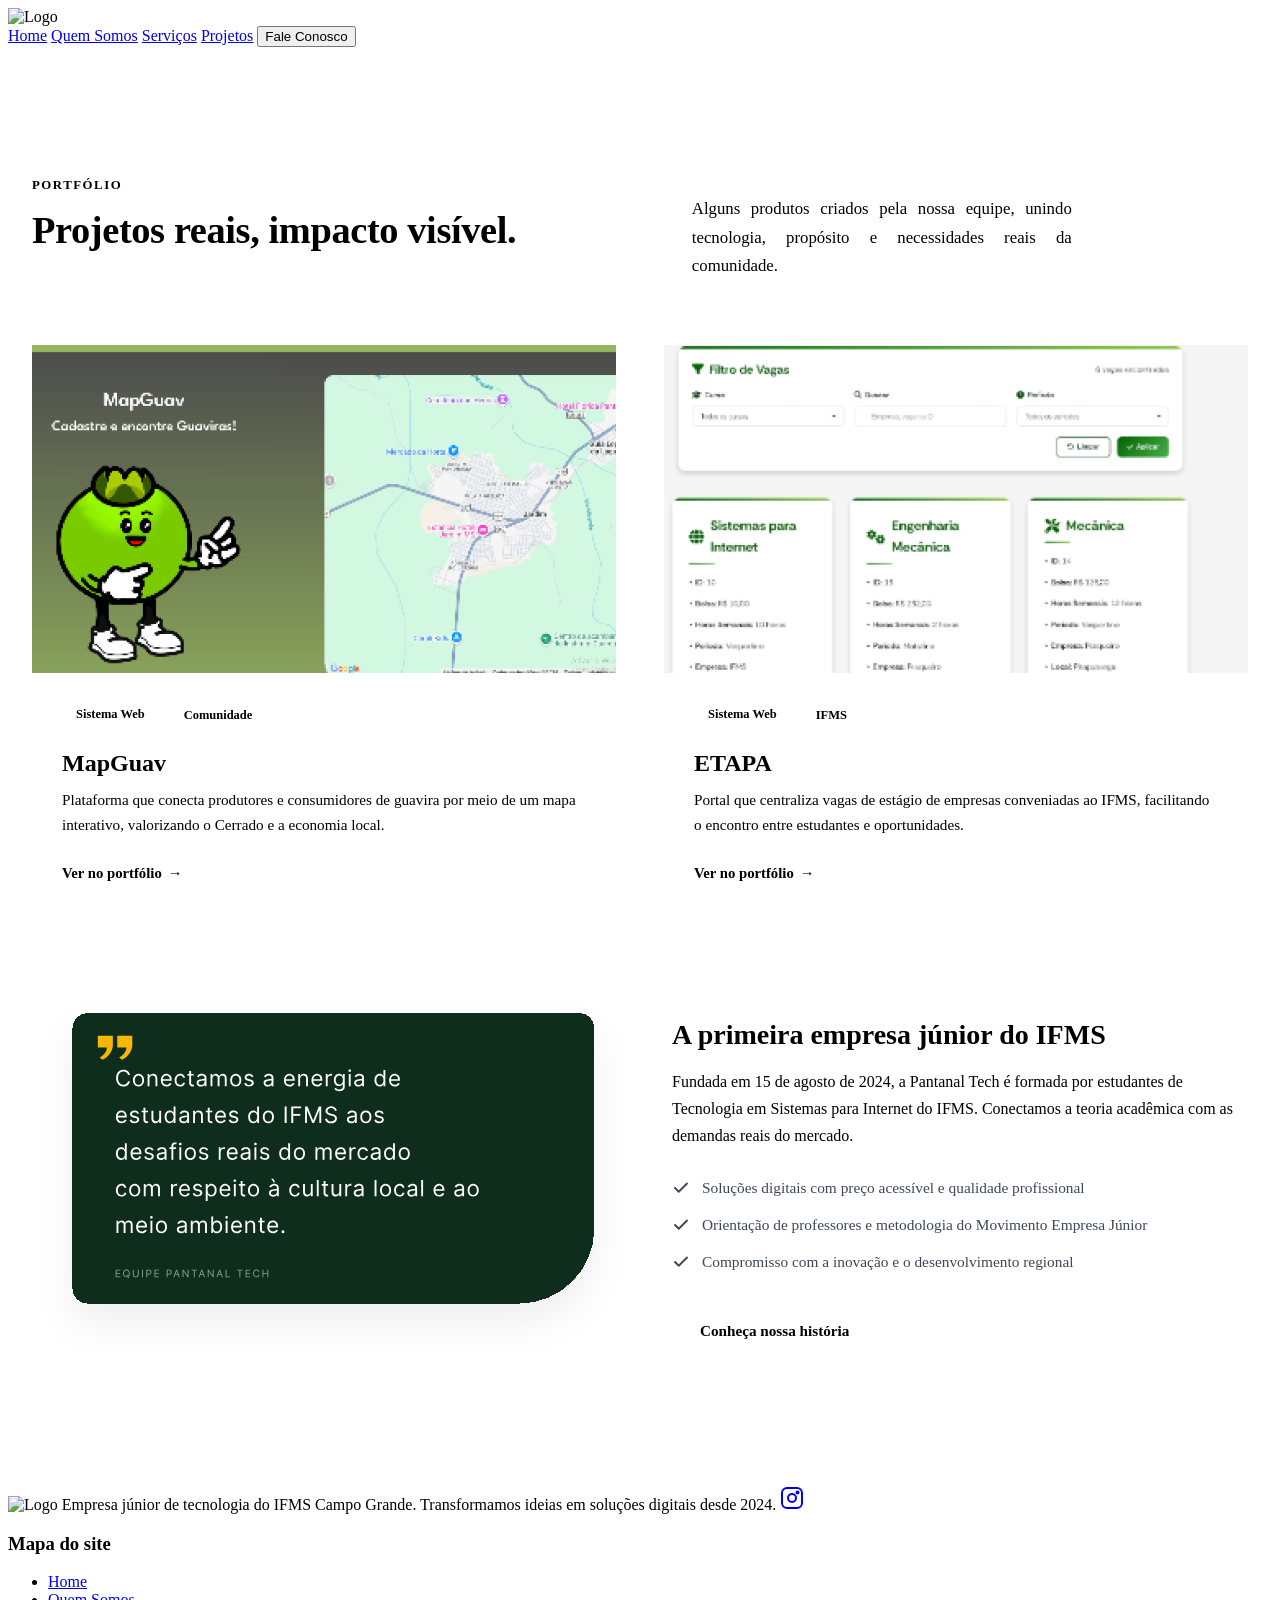
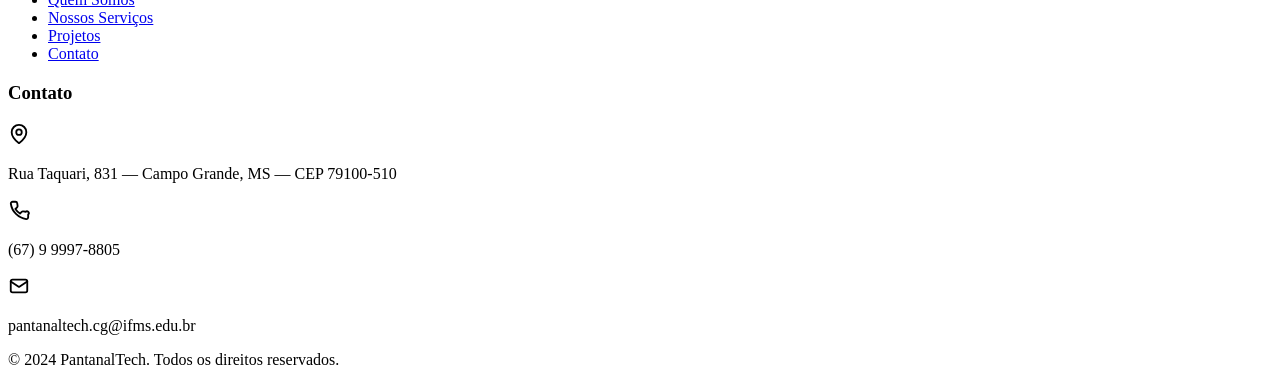
==== commit 602f4c74: "Merge branch 'home-secao2' of github.com:pantanaltechcg-blip/site-pantanalTech into home-secao2" ====
--- a/pages/index.html
+++ b/pages/index.html
@@ -1,169 +1,159 @@
-<!doctype html>
+<!DOCTYPE html>
 <html lang="pt-br">
 
 <head>
-    <meta charset="UTF-8" />
-    <meta name="viewport" content="width=device-width, initial-scale=1.0" />
+  <meta charset="UTF-8">
+  <meta name="viewport" content="width=device-width, initial-scale=1.0">
 
-    <link rel="stylesheet" href="../css/variables.css" />
-    <link rel="stylesheet" href="../css/global.css" />
-    <link rel="stylesheet" href="../components/Header/Header.css" />
-    <link rel="stylesheet" href="../components/Footer/Footer.css" />
-    <link rel="stylesheet" href="../css/index.css" />
+  <link rel="stylesheet" href="../css/variables.css">
+  <link rel="stylesheet" href="../css/global.css">
+  <link rel="stylesheet" href="../components/Header/Header.css">
+  <link rel="stylesheet" href="../components/Footer/Footer.css">
+  <link rel="stylesheet" href="../css/index.css">
 
-    <script type="module" src="../components/Header/Header.js"></script>
-    <script type="module" src="../components/Footer/Footer.js"></script>
-    <script src="https://unpkg.com/lucide@latest"></script>
-    <title>Pantanal Tech</title>
+  <script type="module" src="../components/Header/Header.js"></script>
+  <script type="module" src="../components/Footer/Footer.js"></script>
+  <title>Pantanal Tech</title>
 </head>
 
 <body>
-    <header-component></header-component>
-    <main>
-        <!-- Seção 1 -->
+  <header-component></header-component>
 
-        <section class="slogan">
-            <div class="slogan__content">
-                <h1>
-                    Transformamos ideias em
-                    <span class="slogan__highlight">soluções digitais</span> que geram
-                    resultado
-                </h1>
-                <p>
-                    Criamos sites, sistemas e aplicativos personalizados para empresas
-                    que buscam inovação, desempenho e identidade visual marcante.
-                </p>
-                <div class="slogan__buttons">
-                    <a href="https://mail.google.com/mail/?view=cm&fs=1&to=pantanaltech.cg@ifms.edu.br&su=Quero%20começar%20um%20projeto&body=Olá,%20gostaria%20de%20iniciar%20um%20projeto%20com%20a%20Pantanal%20Tech.%20Podemos%20agendar%20uma%20reunião?"
-                        target="_blank" rel="noopener noreferrer">Começar um projeto</a>
-                    <a href="projetos.html">Ver projetos</a>
-                </div>
+  <!-- SEÇÃO 2 -->
+  <section class="section-portfolio" id="secao-2">
+    <div class="container">
+
+      <div class="portfolio-header">
+        <div>
+          <span class="eyebrow">Portfólio</span>
+          <h2 class="section-title">Projetos reais, impacto visível.</h2>
+        </div>
+        <p class="section-subtitle">
+          Alguns produtos criados pela nossa equipe, unindo tecnologia, propósito e necessidades reais da comunidade.
+        </p>
+      </div>
+
+      <div class="portfolio-grid">
+
+        <article class="portfolio-card">
+          <div class="portfolio-card__image">
+            <img src="../assets/MapGuav.png" alt="Imagem do projeto MapGuav">
+          </div>
+
+
+          <div class="portfolio-card__body">
+            <div class="badges">
+              <span class="badge badge--outline">Sistema Web</span>
+              <span class="badge badge--filled">Comunidade</span>
             </div>
-            <div class="slogan__img">
-                <svg width="615" height="431" viewBox="0 0 615 431" fill="none" xmlns="http://www.w3.org/2000/svg"
-                    xmlns:xlink="http://www.w3.org/1999/xlink">
-                    <g filter="url(#filter0_d_0_1)">
-                        <path
-                            d="M40 36C40 27.1634 47.1634 20 56 20H559C567.837 20 575 27.1634 575 36V291C575 335.183 539.183 371 495 371H56C47.1635 371 40 363.837 40 355V36Z"
-                            fill="#397E44" shape-rendering="crispEdges" />
-                        <rect x="496" y="39.7996" width="64" height="64" rx="32"
-                            transform="rotate(-6.99997 496 39.7996)" fill="#FFC107" />
-                    </g>
-                    <rect x="20" y="42" width="532" height="328" rx="28" fill="url(#pattern0_0_1)" />
-                    <defs>
-                        <filter id="filter0_d_0_1" x="0" y="0" width="615" height="431" filterUnits="userSpaceOnUse"
-                            color-interpolation-filters="sRGB">
-                            <feFlood flood-opacity="0" result="BackgroundImageFix" />
-                            <feColorMatrix in="SourceAlpha" type="matrix"
-                                values="0 0 0 0 0 0 0 0 0 0 0 0 0 0 0 0 0 0 127 0" result="hardAlpha" />
-                            <feOffset dy="20" />
-                            <feGaussianBlur stdDeviation="20" />
-                            <feComposite in2="hardAlpha" operator="out" />
-                            <feColorMatrix type="matrix" values="0 0 0 0 0 0 0 0 0 0 0 0 0 0 0 0 0 0 0.06 0" />
-                            <feBlend mode="normal" in2="BackgroundImageFix" result="effect1_dropShadow_0_1" />
-                            <feBlend mode="normal" in="SourceGraphic" in2="effect1_dropShadow_0_1" result="shape" />
-                        </filter>
-                        <pattern id="pattern0_0_1" patternContentUnits="objectBoundingBox" width="1" height="1">
-                            <use xlink:href="#image0_0_1"
-                                transform="matrix(0.00163539 0 0 0.00265252 -0.000428791 0)" />
-                        </pattern>
-                        <image id="image0_0_1" width="612" height="377" preserveAspectRatio="none"
-                            xlink:href="[data-uri]" />
-                    </defs>
-                </svg>
+            <h3 class="portfolio-card__title">MapGuav</h3>
+            <p class="portfolio-card__desc">
+              Plataforma que conecta produtores e consumidores de guavira por meio de um mapa interativo, valorizando o
+              Cerrado e a economia local.
+            </p>
+            <a href="projetos.html" class="portfolio-card__link">
+              Ver no portfólio <span class="arrow">→</span>
+            </a>
+          </div>
+        </article>
+
+        <article class="portfolio-card">
+          <div class="portfolio-card__image">
+            <img src="../assets/etapa.png" alt="Imagem do projeto ETAPA">
+          </div>
+
+          <div class="portfolio-card__body">
+            <div class="badges">
+              <span class="badge badge--outline">Sistema Web</span>
+              <span class="badge badge--filled">IFMS</span>
             </div>
-        </section>
+            <h3 class="portfolio-card__title">ETAPA</h3>
+            <p class="portfolio-card__desc">
+              Portal que centraliza vagas de estágio de empresas conveniadas ao IFMS, facilitando o encontro entre
+              estudantes e oportunidades.
+            </p>
+            <a href="projetos.html" class="portfolio-card__link">
+              Ver no portfólio <span class="arrow">→</span>
+            </a>
+          </div>
+        </article>
 
-        <section class="servicos">
-            <div class="servicos__container">
-                <span class="servicos__destaque">Nossos Serviços</span>
-                <div class="servicos__content">
-                    <h1 class="servicos__titulo">
-                        Tecnologia simples, útil e bem construída.
-                    </h1>
-                    <p class="servicos__descricao">
-                        Planejamos e desenvolvemos soluções digitais para organizar
-                        processos, melhorar atendimento e criar presença online com
-                        qualidade profissional
-                    </p>
-                </div>
-            </div>
+      </div>
 
-            <div class="cards">
-                <div class="card">
-                    <div class="card__icon">
-                        <i data-lucide="monitor" class="icon"></i>
-                        <span class="card__number">01</span>
-                    </div>
-                    <h2 class="card__titulo">Sites e sistemas web</h2>
-                    <p class="card__descricao">
-                        Páginas institucionais, landing pages, plataformas e painéis
-                        administrativos com navegação clara e estrutura escalável.
-                    </p>
-                    <div class="card__tags-container">
-                        <span class="card__tags">Responsivo</span>
-                        <span class="card__tags">Admin</span>
-                        <span class="card__tags">Integrações</span>
-                    </div>
-                </div>
+      <!-- citação -->
+      <div class="about-grid">
+        <svg width="600" height="400" viewBox="0 0 638 408" fill="none" xmlns="http://www.w3.org/2000/svg">
+          <g filter="url(#filter0_d_2068_88)">
+            <path
+              d="M43 36C43 27.1634 50.1634 20 59 20H582C590.837 20 598 27.1634 598 36V249C598 293.183 562.183 329 518 329H59C50.1634 329 43 321.837 43 313V36Z"
+              fill="#0F2D1C" shape-rendering="crispEdges" />
+            <path
+              d="M86 54.2999C86 58.892 82.3338 66.6499 75 69.817L72 67.2829C76.6663 65.067 79.6663 60.9499 79.6663 56.8329H70V44.167H86V54.2999ZM106.666 54.2999C106.666 58.892 103 66.6499 95.6663 69.817L92.6663 67.2841C97.3325 65.067 100.333 60.9511 100.333 56.8341H90.6663V44.167H106.666V54.2999Z"
+              fill="#F6B700" />
+            <path
+              d="M104.159 86H102.045C101.92 85.392 101.702 84.858 101.389 84.3977C101.082 83.9375 100.707 83.5511 100.264 83.2386C99.8267 82.9205 99.3409 82.6818 98.8068 82.5227C98.2727 82.3636 97.7159 82.2841 97.1364 82.2841C96.0795 82.2841 95.1222 82.5511 94.2642 83.0852C93.4119 83.6193 92.733 84.4062 92.2273 85.446C91.7273 86.4858 91.4773 87.7614 91.4773 89.2727C91.4773 90.7841 91.7273 92.0597 92.2273 93.0994C92.733 94.1392 93.4119 94.9261 94.2642 95.4602C95.1222 95.9943 96.0795 96.2614 97.1364 96.2614C97.7159 96.2614 98.2727 96.1818 98.8068 96.0227C99.3409 95.8636 99.8267 95.6278 100.264 95.3153C100.707 94.9972 101.082 94.608 101.389 94.1477C101.702 93.6818 101.92 93.1477 102.045 92.5455H104.159C104 93.4375 103.71 94.2358 103.29 94.9403C102.869 95.6449 102.347 96.2443 101.722 96.7386C101.097 97.2273 100.395 97.5994 99.6165 97.8551C98.8438 98.1108 98.017 98.2386 97.1364 98.2386C95.6477 98.2386 94.3239 97.875 93.1648 97.1477C92.0057 96.4205 91.0938 95.3864 90.429 94.0455C89.7642 92.7045 89.4318 91.1136 89.4318 89.2727C89.4318 87.4318 89.7642 85.8409 90.429 84.5C91.0938 83.1591 92.0057 82.125 93.1648 81.3977C94.3239 80.6705 95.6477 80.3068 97.1364 80.3068C98.017 80.3068 98.8438 80.4347 99.6165 80.6903C100.395 80.946 101.097 81.321 101.722 81.8153C102.347 82.304 102.869 82.9006 103.29 83.6051C103.71 84.304 104 85.1023 104.159 86ZM113.27 98.2727C112.088 98.2727 111.051 97.9915 110.159 97.429C109.273 96.8665 108.58 96.0795 108.08 95.0682C107.585 94.0568 107.338 92.875 107.338 91.5227C107.338 90.1591 107.585 88.9687 108.08 87.9517C108.58 86.9347 109.273 86.1449 110.159 85.5824C111.051 85.0199 112.088 84.7386 113.27 84.7386C114.452 84.7386 115.486 85.0199 116.372 85.5824C117.264 86.1449 117.958 86.9347 118.452 87.9517C118.952 88.9687 119.202 90.1591 119.202 91.5227C119.202 92.875 118.952 94.0568 118.452 95.0682C117.958 96.0795 117.264 96.8665 116.372 97.429C115.486 97.9915 114.452 98.2727 113.27 98.2727ZM113.27 96.4659C114.168 96.4659 114.906 96.2358 115.486 95.7756C116.065 95.3153 116.494 94.7102 116.773 93.9602C117.051 93.2102 117.19 92.3977 117.19 91.5227C117.19 90.6477 117.051 89.8324 116.773 89.0767C116.494 88.321 116.065 87.7102 115.486 87.2443C114.906 86.7784 114.168 86.5455 113.27 86.5455C112.372 86.5455 111.634 86.7784 111.054 87.2443C110.475 87.7102 110.046 88.321 109.767 89.0767C109.489 89.8324 109.35 90.6477 109.35 91.5227C109.35 92.3977 109.489 93.2102 109.767 93.9602C110.046 94.7102 110.475 95.3153 111.054 95.7756C111.634 96.2358 112.372 96.4659 113.27 96.4659ZM124.934 90.125V98H122.922V84.9091H124.865V86.9545H125.036C125.343 86.2898 125.809 85.7557 126.434 85.3523C127.059 84.9432 127.865 84.7386 128.854 84.7386C129.74 84.7386 130.516 84.9205 131.181 85.2841C131.845 85.642 132.362 86.1875 132.732 86.9205C133.101 87.6477 133.286 88.5682 133.286 89.6818V98H131.274V89.8182C131.274 88.7898 131.007 87.9886 130.473 87.4148C129.939 86.8352 129.206 86.5455 128.274 86.5455C127.632 86.5455 127.059 86.6847 126.553 86.9631C126.053 87.2415 125.658 87.6477 125.368 88.1818C125.078 88.7159 124.934 89.3636 124.934 90.125ZM143.1 98.2727C141.838 98.2727 140.75 97.9943 139.836 97.4375C138.927 96.875 138.225 96.0909 137.731 95.0852C137.242 94.0739 136.998 92.8977 136.998 91.5568C136.998 90.2159 137.242 89.0341 137.731 88.0114C138.225 86.983 138.912 86.1818 139.793 85.608C140.679 85.0284 141.713 84.7386 142.895 84.7386C143.577 84.7386 144.25 84.8523 144.915 85.0795C145.58 85.3068 146.185 85.6761 146.731 86.1875C147.276 86.6932 147.711 87.3636 148.035 88.1989C148.358 89.0341 148.52 90.0625 148.52 91.2841V92.1364H138.429V90.3977H146.475C146.475 89.6591 146.327 89 146.032 88.4205C145.742 87.8409 145.327 87.3835 144.787 87.0483C144.253 86.7131 143.623 86.5455 142.895 86.5455C142.094 86.5455 141.401 86.7443 140.816 87.142C140.236 87.5341 139.79 88.0455 139.478 88.6761C139.165 89.3068 139.009 89.983 139.009 90.7045V91.8636C139.009 92.8523 139.179 93.6903 139.52 94.3778C139.867 95.0597 140.347 95.5795 140.961 95.9375C141.574 96.2898 142.287 96.4659 143.1 96.4659C143.628 96.4659 144.106 96.392 144.532 96.2443C144.963 96.0909 145.336 95.8636 145.648 95.5625C145.961 95.2557 146.202 94.875 146.373 94.4205L148.316 94.9659C148.111 95.625 147.767 96.2045 147.285 96.7045C146.802 97.1989 146.205 97.5852 145.495 97.8636C144.785 98.1364 143.986 98.2727 143.1 98.2727ZM157.548 98.2727C156.321 98.2727 155.264 97.983 154.378 97.4034C153.491 96.8239 152.81 96.0256 152.332 95.0085C151.855 93.9915 151.616 92.8295 151.616 91.5227C151.616 90.1932 151.861 89.0199 152.349 88.0028C152.844 86.9801 153.531 86.1818 154.412 85.608C155.298 85.0284 156.332 84.7386 157.514 84.7386C158.435 84.7386 159.264 84.9091 160.003 85.25C160.741 85.5909 161.346 86.0682 161.818 86.6818C162.29 87.2955 162.582 88.0114 162.696 88.8295H160.685C160.531 88.233 160.19 87.7045 159.662 87.2443C159.139 86.7784 158.435 86.5455 157.548 86.5455C156.764 86.5455 156.077 86.75 155.486 87.1591C154.9 87.5625 154.443 88.1335 154.113 88.8722C153.79 89.6051 153.628 90.4659 153.628 91.4545C153.628 92.4659 153.787 93.3466 154.105 94.0966C154.429 94.8466 154.883 95.429 155.469 95.8438C156.06 96.2585 156.753 96.4659 157.548 96.4659C158.071 96.4659 158.545 96.375 158.971 96.1932C159.398 96.0114 159.758 95.75 160.054 95.4091C160.349 95.0682 160.56 94.6591 160.685 94.1818H162.696C162.582 94.9545 162.301 95.6506 161.852 96.2699C161.409 96.8835 160.821 97.3722 160.088 97.7358C159.361 98.0938 158.514 98.2727 157.548 98.2727ZM171.979 84.9091V86.6136H165.195V84.9091H171.979ZM167.173 81.7727H169.184V94.25C169.184 94.8182 169.266 95.2443 169.431 95.5284C169.602 95.8068 169.817 95.9943 170.079 96.0909C170.346 96.1818 170.627 96.2273 170.923 96.2273C171.144 96.2273 171.326 96.2159 171.468 96.1932C171.61 96.1648 171.724 96.142 171.809 96.125L172.218 97.9318C172.082 97.983 171.891 98.0341 171.647 98.0852C171.403 98.142 171.093 98.1705 170.718 98.1705C170.15 98.1705 169.593 98.0483 169.048 97.804C168.508 97.5597 168.059 97.1875 167.701 96.6875C167.349 96.1875 167.173 95.5568 167.173 94.7955V81.7727ZM179.507 98.3068C178.678 98.3068 177.925 98.1506 177.249 97.8381C176.573 97.5199 176.036 97.0625 175.638 96.4659C175.24 95.8636 175.041 95.1364 175.041 94.2841C175.041 93.5341 175.189 92.9261 175.485 92.4602C175.78 91.9886 176.175 91.6193 176.669 91.3523C177.163 91.0852 177.709 90.8864 178.306 90.7557C178.908 90.6193 179.513 90.5114 180.121 90.4318C180.916 90.3295 181.561 90.2528 182.056 90.2017C182.556 90.1449 182.919 90.0511 183.146 89.9205C183.379 89.7898 183.496 89.5625 183.496 89.2386V89.1705C183.496 88.3295 183.266 87.6761 182.806 87.2102C182.351 86.7443 181.661 86.5114 180.735 86.5114C179.774 86.5114 179.021 86.7216 178.476 87.142C177.931 87.5625 177.547 88.0114 177.325 88.4886L175.416 87.8068C175.757 87.0114 176.212 86.392 176.78 85.9489C177.354 85.5 177.979 85.1875 178.655 85.0114C179.337 84.8295 180.007 84.7386 180.666 84.7386C181.087 84.7386 181.57 84.7898 182.115 84.892C182.666 84.9886 183.198 85.1903 183.709 85.4972C184.226 85.804 184.655 86.267 184.996 86.8864C185.337 87.5057 185.507 88.3352 185.507 89.375V98H183.496V96.2273H183.394C183.257 96.5114 183.03 96.8153 182.712 97.1392C182.394 97.4631 181.97 97.7386 181.442 97.9659C180.913 98.1932 180.269 98.3068 179.507 98.3068ZM179.814 96.5C180.61 96.5 181.28 96.3438 181.825 96.0312C182.377 95.7188 182.791 95.3153 183.07 94.821C183.354 94.3267 183.496 93.8068 183.496 93.2614V91.4205C183.411 91.5227 183.223 91.6165 182.933 91.7017C182.649 91.7812 182.32 91.8523 181.945 91.9148C181.575 91.9716 181.215 92.0227 180.862 92.0682C180.516 92.108 180.235 92.142 180.019 92.1705C179.496 92.2386 179.007 92.3494 178.553 92.5028C178.104 92.6506 177.74 92.875 177.462 93.1761C177.189 93.4716 177.053 93.875 177.053 94.3864C177.053 95.0852 177.311 95.6136 177.828 95.9716C178.351 96.3239 179.013 96.5 179.814 96.5ZM189.828 98V84.9091H191.772V86.9545H191.942C192.215 86.2557 192.655 85.7131 193.263 85.3267C193.871 84.9347 194.601 84.7386 195.453 84.7386C196.317 84.7386 197.036 84.9347 197.61 85.3267C198.189 85.7131 198.641 86.2557 198.965 86.9545H199.101C199.436 86.2784 199.939 85.7415 200.61 85.3438C201.28 84.9403 202.084 84.7386 203.022 84.7386C204.192 84.7386 205.149 85.1051 205.894 85.8381C206.638 86.5653 207.01 87.6989 207.01 89.2386V98H204.999V89.2386C204.999 88.2727 204.735 87.5824 204.206 87.1676C203.678 86.7528 203.056 86.5455 202.34 86.5455C201.419 86.5455 200.706 86.8239 200.201 87.3807C199.695 87.9318 199.442 88.6307 199.442 89.4773V98H197.397V89.0341C197.397 88.2898 197.155 87.6903 196.672 87.2358C196.189 86.7756 195.567 86.5455 194.806 86.5455C194.283 86.5455 193.794 86.6847 193.34 86.9631C192.891 87.2415 192.527 87.6278 192.249 88.1222C191.976 88.6108 191.84 89.1761 191.84 89.8182V98H189.828ZM216.656 98.2727C215.474 98.2727 214.437 97.9915 213.545 97.429C212.659 96.8665 211.966 96.0795 211.466 95.0682C210.971 94.0568 210.724 92.875 210.724 91.5227C210.724 90.1591 210.971 88.9687 211.466 87.9517C211.966 86.9347 212.659 86.1449 213.545 85.5824C214.437 85.0199 215.474 84.7386 216.656 84.7386C217.838 84.7386 218.872 85.0199 219.758 85.5824C220.65 86.1449 221.343 86.9347 221.838 87.9517C222.338 88.9687 222.588 90.1591 222.588 91.5227C222.588 92.875 222.338 94.0568 221.838 95.0682C221.343 96.0795 220.65 96.8665 219.758 97.429C218.872 97.9915 217.838 98.2727 216.656 98.2727ZM216.656 96.4659C217.554 96.4659 218.292 96.2358 218.872 95.7756C219.451 95.3153 219.88 94.7102 220.159 93.9602C220.437 93.2102 220.576 92.3977 220.576 91.5227C220.576 90.6477 220.437 89.8324 220.159 89.0767C219.88 88.321 219.451 87.7102 218.872 87.2443C218.292 86.7784 217.554 86.5455 216.656 86.5455C215.758 86.5455 215.02 86.7784 214.44 87.2443C213.861 87.7102 213.432 88.321 213.153 89.0767C212.875 89.8324 212.736 90.6477 212.736 91.5227C212.736 92.3977 212.875 93.2102 213.153 93.9602C213.432 94.7102 213.861 95.3153 214.44 95.7756C215.02 96.2358 215.758 96.4659 216.656 96.4659ZM235.581 87.8409L233.774 88.3523C233.66 88.0511 233.493 87.7585 233.271 87.4744C233.055 87.1847 232.76 86.946 232.385 86.7585C232.01 86.571 231.53 86.4773 230.944 86.4773C230.143 86.4773 229.476 86.6619 228.942 87.0312C228.413 87.3949 228.149 87.858 228.149 88.4205C228.149 88.9205 228.331 89.3153 228.694 89.6051C229.058 89.8949 229.626 90.1364 230.399 90.3295L232.342 90.8068C233.513 91.0909 234.385 91.5256 234.959 92.1108C235.533 92.6903 235.819 93.4375 235.819 94.3523C235.819 95.1023 235.604 95.7727 235.172 96.3636C234.746 96.9545 234.149 97.4205 233.382 97.7614C232.615 98.1023 231.723 98.2727 230.706 98.2727C229.371 98.2727 228.265 97.983 227.39 97.4034C226.515 96.8239 225.962 95.9773 225.729 94.8636L227.638 94.3864C227.819 95.0909 228.163 95.6193 228.669 95.9716C229.18 96.3239 229.848 96.5 230.672 96.5C231.609 96.5 232.354 96.3011 232.905 95.9034C233.462 95.5 233.74 95.017 233.74 94.4545C233.74 94 233.581 93.6193 233.263 93.3125C232.944 93 232.456 92.767 231.797 92.6136L229.615 92.1023C228.416 91.8182 227.535 91.3778 226.973 90.7812C226.416 90.179 226.138 89.4261 226.138 88.5227C226.138 87.7841 226.345 87.1307 226.76 86.5625C227.18 85.9943 227.751 85.5483 228.473 85.2244C229.2 84.9006 230.024 84.7386 230.944 84.7386C232.24 84.7386 233.257 85.0227 233.996 85.5909C234.74 86.1591 235.268 86.9091 235.581 87.8409ZM250.749 98.3068C249.92 98.3068 249.167 98.1506 248.491 97.8381C247.815 97.5199 247.278 97.0625 246.88 96.4659C246.482 95.8636 246.284 95.1364 246.284 94.2841C246.284 93.5341 246.431 92.9261 246.727 92.4602C247.022 91.9886 247.417 91.6193 247.911 91.3523C248.406 91.0852 248.951 90.8864 249.548 90.7557C250.15 90.6193 250.755 90.5114 251.363 90.4318C252.159 90.3295 252.803 90.2528 253.298 90.2017C253.798 90.1449 254.161 90.0511 254.389 89.9205C254.622 89.7898 254.738 89.5625 254.738 89.2386V89.1705C254.738 88.3295 254.508 87.6761 254.048 87.2102C253.593 86.7443 252.903 86.5114 251.977 86.5114C251.016 86.5114 250.264 86.7216 249.718 87.142C249.173 87.5625 248.789 88.0114 248.568 88.4886L246.659 87.8068C246.999 87.0114 247.454 86.392 248.022 85.9489C248.596 85.5 249.221 85.1875 249.897 85.0114C250.579 84.8295 251.249 84.7386 251.909 84.7386C252.329 84.7386 252.812 84.7898 253.357 84.892C253.909 84.9886 254.44 85.1903 254.951 85.4972C255.468 85.804 255.897 86.267 256.238 86.8864C256.579 87.5057 256.749 88.3352 256.749 89.375V98H254.738V96.2273H254.636C254.499 96.5114 254.272 96.8153 253.954 97.1392C253.636 97.4631 253.212 97.7386 252.684 97.9659C252.156 98.1932 251.511 98.3068 250.749 98.3068ZM251.056 96.5C251.852 96.5 252.522 96.3438 253.068 96.0312C253.619 95.7188 254.034 95.3153 254.312 94.821C254.596 94.3267 254.738 93.8068 254.738 93.2614V91.4205C254.653 91.5227 254.465 91.6165 254.176 91.7017C253.891 91.7812 253.562 91.8523 253.187 91.9148C252.818 91.9716 252.457 92.0227 252.105 92.0682C251.758 92.108 251.477 92.142 251.261 92.1705C250.738 92.2386 250.249 92.3494 249.795 92.5028C249.346 92.6506 248.982 92.875 248.704 93.1761C248.431 93.4716 248.295 93.875 248.295 94.3864C248.295 95.0852 248.553 95.6136 249.07 95.9716C249.593 96.3239 250.255 96.5 251.056 96.5ZM273.959 98.2727C272.698 98.2727 271.61 97.9943 270.695 97.4375C269.786 96.875 269.084 96.0909 268.59 95.0852C268.101 94.0739 267.857 92.8977 267.857 91.5568C267.857 90.2159 268.101 89.0341 268.59 88.0114C269.084 86.983 269.772 86.1818 270.652 85.608C271.539 85.0284 272.573 84.7386 273.755 84.7386C274.437 84.7386 275.11 84.8523 275.775 85.0795C276.439 85.3068 277.044 85.6761 277.59 86.1875C278.135 86.6932 278.57 87.3636 278.894 88.1989C279.218 89.0341 279.38 90.0625 279.38 91.2841V92.1364H269.289V90.3977H277.334C277.334 89.6591 277.187 89 276.891 88.4205C276.601 87.8409 276.187 87.3835 275.647 87.0483C275.113 86.7131 274.482 86.5455 273.755 86.5455C272.954 86.5455 272.26 86.7443 271.675 87.142C271.096 87.5341 270.65 88.0455 270.337 88.6761C270.025 89.3068 269.868 89.983 269.868 90.7045V91.8636C269.868 92.8523 270.039 93.6903 270.38 94.3778C270.726 95.0597 271.206 95.5795 271.82 95.9375C272.434 96.2898 273.147 96.4659 273.959 96.4659C274.488 96.4659 274.965 96.392 275.391 96.2443C275.823 96.0909 276.195 95.8636 276.508 95.5625C276.82 95.2557 277.062 94.875 277.232 94.4205L279.175 94.9659C278.971 95.625 278.627 96.2045 278.144 96.7045C277.661 97.1989 277.064 97.5852 276.354 97.8636C275.644 98.1364 274.846 98.2727 273.959 98.2727ZM285.101 90.125V98H283.089V84.9091H285.033V86.9545H285.203C285.51 86.2898 285.976 85.7557 286.601 85.3523C287.226 84.9432 288.033 84.7386 289.021 84.7386C289.908 84.7386 290.683 84.9205 291.348 85.2841C292.013 85.642 292.53 86.1875 292.899 86.9205C293.268 87.6477 293.453 88.5682 293.453 89.6818V98H291.442V89.8182C291.442 88.7898 291.175 87.9886 290.64 87.4148C290.106 86.8352 289.373 86.5455 288.442 86.5455C287.8 86.5455 287.226 86.6847 286.72 86.9631C286.22 87.2415 285.825 87.6477 285.535 88.1818C285.246 88.7159 285.101 89.3636 285.101 90.125ZM303.267 98.2727C302.006 98.2727 300.918 97.9943 300.003 97.4375C299.094 96.875 298.392 96.0909 297.898 95.0852C297.409 94.0739 297.165 92.8977 297.165 91.5568C297.165 90.2159 297.409 89.0341 297.898 88.0114C298.392 86.983 299.08 86.1818 299.96 85.608C300.847 85.0284 301.881 84.7386 303.062 84.7386C303.744 84.7386 304.418 84.8523 305.082 85.0795C305.747 85.3068 306.352 85.6761 306.898 86.1875C307.443 86.6932 307.878 87.3636 308.202 88.1989C308.526 89.0341 308.688 90.0625 308.688 91.2841V92.1364H298.597V90.3977H306.642C306.642 89.6591 306.494 89 306.199 88.4205C305.909 87.8409 305.494 87.3835 304.955 87.0483C304.42 86.7131 303.79 86.5455 303.062 86.5455C302.261 86.5455 301.568 86.7443 300.983 87.142C300.403 87.5341 299.957 88.0455 299.645 88.6761C299.332 89.3068 299.176 89.983 299.176 90.7045V91.8636C299.176 92.8523 299.347 93.6903 299.688 94.3778C300.034 95.0597 300.514 95.5795 301.128 95.9375C301.741 96.2898 302.455 96.4659 303.267 96.4659C303.795 96.4659 304.273 96.392 304.699 96.2443C305.131 96.0909 305.503 95.8636 305.815 95.5625C306.128 95.2557 306.369 94.875 306.54 94.4205L308.483 94.9659C308.278 95.625 307.935 96.2045 307.452 96.7045C306.969 97.1989 306.372 97.5852 305.662 97.8636C304.952 98.1364 304.153 98.2727 303.267 98.2727ZM312.397 98V84.9091H314.34V86.8864H314.477C314.715 86.2386 315.147 85.7131 315.772 85.3097C316.397 84.9062 317.102 84.7045 317.886 84.7045C318.034 84.7045 318.218 84.7074 318.44 84.7131C318.661 84.7187 318.829 84.7273 318.943 84.7386V86.7841C318.874 86.767 318.718 86.7415 318.474 86.7074C318.235 86.6676 317.982 86.6477 317.715 86.6477C317.079 86.6477 316.511 86.7812 316.011 87.0483C315.516 87.3097 315.124 87.6733 314.835 88.1392C314.551 88.5994 314.409 89.125 314.409 89.7159V98H312.397ZM326.863 103.182C325.891 103.182 325.056 103.057 324.357 102.807C323.658 102.562 323.076 102.239 322.61 101.835C322.149 101.438 321.783 101.011 321.51 100.557L323.113 99.4318C323.294 99.6705 323.524 99.9432 323.803 100.25C324.081 100.562 324.462 100.832 324.945 101.06C325.434 101.293 326.073 101.409 326.863 101.409C327.919 101.409 328.791 101.153 329.479 100.642C330.166 100.131 330.51 99.3295 330.51 98.2386V95.5795H330.34C330.192 95.8182 329.982 96.1136 329.709 96.4659C329.442 96.8125 329.056 97.1222 328.55 97.3949C328.05 97.6619 327.374 97.7955 326.522 97.7955C325.465 97.7955 324.516 97.5455 323.675 97.0455C322.84 96.5455 322.178 95.8182 321.689 94.8636C321.206 93.9091 320.965 92.75 320.965 91.3864C320.965 90.0455 321.201 88.8778 321.672 87.8835C322.144 86.8835 322.8 86.1108 323.641 85.5653C324.482 85.0142 325.453 84.7386 326.556 84.7386C327.408 84.7386 328.084 84.8807 328.584 85.1648C329.09 85.4432 329.476 85.7614 329.743 86.1193C330.016 86.4716 330.226 86.7614 330.374 86.9886H330.578V84.9091H332.522V98.375C332.522 99.5 332.266 100.415 331.755 101.119C331.249 101.83 330.567 102.349 329.709 102.679C328.857 103.014 327.908 103.182 326.863 103.182ZM326.794 95.9886C327.601 95.9886 328.283 95.804 328.84 95.4347C329.397 95.0653 329.82 94.5341 330.11 93.8409C330.399 93.1477 330.544 92.3182 330.544 91.3523C330.544 90.4091 330.402 89.5767 330.118 88.8551C329.834 88.1335 329.414 87.5682 328.857 87.1591C328.3 86.75 327.613 86.5455 326.794 86.5455C325.942 86.5455 325.232 86.7614 324.664 87.1932C324.101 87.625 323.678 88.2045 323.394 88.9318C323.115 89.6591 322.976 90.4659 322.976 91.3523C322.976 92.2614 323.118 93.0653 323.402 93.7642C323.692 94.4574 324.118 95.0028 324.681 95.4006C325.249 95.7926 325.953 95.9886 326.794 95.9886ZM336.853 98V84.9091H338.865V98H336.853ZM337.876 82.7273C337.484 82.7273 337.146 82.5938 336.862 82.3267C336.584 82.0597 336.444 81.7386 336.444 81.3636C336.444 80.9886 336.584 80.6676 336.862 80.4006C337.146 80.1335 337.484 80 337.876 80C338.268 80 338.603 80.1335 338.882 80.4006C339.166 80.6676 339.308 80.9886 339.308 81.3636C339.308 81.7386 339.166 82.0597 338.882 82.3267C338.603 82.5938 338.268 82.7273 337.876 82.7273ZM347.051 98.3068C346.221 98.3068 345.469 98.1506 344.792 97.8381C344.116 97.5199 343.579 97.0625 343.182 96.4659C342.784 95.8636 342.585 95.1364 342.585 94.2841C342.585 93.5341 342.733 92.9261 343.028 92.4602C343.324 91.9886 343.719 91.6193 344.213 91.3523C344.707 91.0852 345.253 90.8864 345.849 90.7557C346.452 90.6193 347.057 90.5114 347.665 90.4318C348.46 90.3295 349.105 90.2528 349.599 90.2017C350.099 90.1449 350.463 90.0511 350.69 89.9205C350.923 89.7898 351.04 89.5625 351.04 89.2386V89.1705C351.04 88.3295 350.81 87.6761 350.349 87.2102C349.895 86.7443 349.204 86.5114 348.278 86.5114C347.318 86.5114 346.565 86.7216 346.02 87.142C345.474 87.5625 345.091 88.0114 344.869 88.4886L342.96 87.8068C343.301 87.0114 343.756 86.392 344.324 85.9489C344.898 85.5 345.523 85.1875 346.199 85.0114C346.881 84.8295 347.551 84.7386 348.21 84.7386C348.631 84.7386 349.114 84.7898 349.659 84.892C350.21 84.9886 350.741 85.1903 351.253 85.4972C351.77 85.804 352.199 86.267 352.54 86.8864C352.881 87.5057 353.051 88.3352 353.051 89.375V98H351.04V96.2273H350.937C350.801 96.5114 350.574 96.8153 350.256 97.1392C349.937 97.4631 349.514 97.7386 348.986 97.9659C348.457 98.1932 347.812 98.3068 347.051 98.3068ZM347.358 96.5C348.153 96.5 348.824 96.3438 349.369 96.0312C349.92 95.7188 350.335 95.3153 350.614 94.821C350.898 94.3267 351.04 93.8068 351.04 93.2614V91.4205C350.954 91.5227 350.767 91.6165 350.477 91.7017C350.193 91.7812 349.864 91.8523 349.489 91.9148C349.119 91.9716 348.758 92.0227 348.406 92.0682C348.06 92.108 347.778 92.142 347.562 92.1705C347.04 92.2386 346.551 92.3494 346.096 92.5028C345.648 92.6506 345.284 92.875 345.006 93.1761C344.733 93.4716 344.596 93.875 344.596 94.3864C344.596 95.0852 344.855 95.6136 345.372 95.9716C345.895 96.3239 346.557 96.5 347.358 96.5ZM369.715 98.2727C368.624 98.2727 367.661 97.9972 366.826 97.446C365.991 96.8892 365.337 96.1051 364.866 95.0938C364.394 94.0767 364.159 92.875 364.159 91.4886C364.159 90.1136 364.394 88.9205 364.866 87.9091C365.337 86.8977 365.994 86.1165 366.835 85.5653C367.676 85.0142 368.647 84.7386 369.749 84.7386C370.602 84.7386 371.275 84.8807 371.769 85.1648C372.269 85.4432 372.65 85.7614 372.911 86.1193C373.178 86.4716 373.386 86.7614 373.534 86.9886H373.704V80.5455H375.715V98H373.772V95.9886H373.534C373.386 96.2273 373.176 96.5284 372.903 96.892C372.63 97.25 372.241 97.571 371.735 97.8551C371.23 98.1335 370.556 98.2727 369.715 98.2727ZM369.988 96.4659C370.795 96.4659 371.477 96.2557 372.034 95.8352C372.59 95.4091 373.014 94.821 373.303 94.071C373.593 93.3153 373.738 92.4432 373.738 91.4545C373.738 90.4773 373.596 89.6222 373.312 88.8892C373.028 88.1506 372.607 87.5767 372.051 87.1676C371.494 86.7528 370.806 86.5455 369.988 86.5455C369.136 86.5455 368.426 86.7642 367.857 87.2017C367.295 87.6335 366.872 88.2216 366.587 88.9659C366.309 89.7045 366.17 90.5341 366.17 91.4545C366.17 92.3864 366.312 93.233 366.596 93.9943C366.886 94.75 367.312 95.3523 367.874 95.8011C368.443 96.2443 369.147 96.4659 369.988 96.4659ZM385.817 98.2727C384.556 98.2727 383.468 97.9943 382.553 97.4375C381.644 96.875 380.942 96.0909 380.448 95.0852C379.959 94.0739 379.715 92.8977 379.715 91.5568C379.715 90.2159 379.959 89.0341 380.448 88.0114C380.942 86.983 381.63 86.1818 382.51 85.608C383.397 85.0284 384.431 84.7386 385.612 84.7386C386.294 84.7386 386.968 84.8523 387.632 85.0795C388.297 85.3068 388.902 85.6761 389.448 86.1875C389.993 86.6932 390.428 87.3636 390.752 88.1989C391.076 89.0341 391.237 90.0625 391.237 91.2841V92.1364H381.147V90.3977H389.192C389.192 89.6591 389.044 89 388.749 88.4205C388.459 87.8409 388.044 87.3835 387.505 87.0483C386.97 86.7131 386.34 86.5455 385.612 86.5455C384.811 86.5455 384.118 86.7443 383.533 87.142C382.953 87.5341 382.507 88.0455 382.195 88.6761C381.882 89.3068 381.726 89.983 381.726 90.7045V91.8636C381.726 92.8523 381.897 93.6903 382.237 94.3778C382.584 95.0597 383.064 95.5795 383.678 95.9375C384.291 96.2898 385.005 96.4659 385.817 96.4659C386.345 96.4659 386.823 96.392 387.249 96.2443C387.681 96.0909 388.053 95.8636 388.365 95.5625C388.678 95.2557 388.919 94.875 389.09 94.4205L391.033 94.9659C390.828 95.625 390.485 96.2045 390.002 96.7045C389.519 97.1989 388.922 97.5852 388.212 97.8636C387.502 98.1364 386.703 98.2727 385.817 98.2727ZM95.3295 137.273C94.0682 137.273 92.9801 136.994 92.0653 136.438C91.1562 135.875 90.4545 135.091 89.9602 134.085C89.4716 133.074 89.2273 131.898 89.2273 130.557C89.2273 129.216 89.4716 128.034 89.9602 127.011C90.4545 125.983 91.142 125.182 92.0227 124.608C92.9091 124.028 93.9432 123.739 95.125 123.739C95.8068 123.739 96.4801 123.852 97.1449 124.08C97.8097 124.307 98.4148 124.676 98.9602 125.188C99.5057 125.693 99.9403 126.364 100.264 127.199C100.588 128.034 100.75 129.062 100.75 130.284V131.136H90.6591V129.398H98.7045C98.7045 128.659 98.5568 128 98.2614 127.42C97.9716 126.841 97.5568 126.384 97.017 126.048C96.483 125.713 95.8523 125.545 95.125 125.545C94.3239 125.545 93.6307 125.744 93.0455 126.142C92.4659 126.534 92.0199 127.045 91.7074 127.676C91.3949 128.307 91.2386 128.983 91.2386 129.705V130.864C91.2386 131.852 91.4091 132.69 91.75 133.378C92.0966 134.06 92.5767 134.58 93.1903 134.938C93.804 135.29 94.517 135.466 95.3295 135.466C95.858 135.466 96.3352 135.392 96.7614 135.244C97.1932 135.091 97.5653 134.864 97.8778 134.562C98.1903 134.256 98.4318 133.875 98.6023 133.42L100.545 133.966C100.341 134.625 99.9972 135.205 99.5142 135.705C99.0313 136.199 98.4347 136.585 97.7244 136.864C97.0142 137.136 96.2159 137.273 95.3295 137.273ZM113.732 126.841L111.926 127.352C111.812 127.051 111.644 126.759 111.423 126.474C111.207 126.185 110.911 125.946 110.536 125.759C110.161 125.571 109.681 125.477 109.096 125.477C108.295 125.477 107.627 125.662 107.093 126.031C106.565 126.395 106.301 126.858 106.301 127.42C106.301 127.92 106.482 128.315 106.846 128.605C107.21 128.895 107.778 129.136 108.551 129.33L110.494 129.807C111.664 130.091 112.536 130.526 113.11 131.111C113.684 131.69 113.971 132.437 113.971 133.352C113.971 134.102 113.755 134.773 113.323 135.364C112.897 135.955 112.301 136.42 111.534 136.761C110.766 137.102 109.874 137.273 108.857 137.273C107.522 137.273 106.417 136.983 105.542 136.403C104.667 135.824 104.113 134.977 103.88 133.864L105.789 133.386C105.971 134.091 106.315 134.619 106.82 134.972C107.332 135.324 107.999 135.5 108.823 135.5C109.761 135.5 110.505 135.301 111.056 134.903C111.613 134.5 111.891 134.017 111.891 133.455C111.891 133 111.732 132.619 111.414 132.312C111.096 132 110.607 131.767 109.948 131.614L107.766 131.102C106.568 130.818 105.687 130.378 105.124 129.781C104.568 129.179 104.289 128.426 104.289 127.523C104.289 126.784 104.497 126.131 104.911 125.562C105.332 124.994 105.903 124.548 106.624 124.224C107.352 123.901 108.176 123.739 109.096 123.739C110.391 123.739 111.409 124.023 112.147 124.591C112.891 125.159 113.42 125.909 113.732 126.841ZM123.342 123.909V125.614H116.558V123.909H123.342ZM118.535 120.773H120.546V133.25C120.546 133.818 120.629 134.244 120.794 134.528C120.964 134.807 121.18 134.994 121.441 135.091C121.708 135.182 121.99 135.227 122.285 135.227C122.507 135.227 122.688 135.216 122.831 135.193C122.973 135.165 123.086 135.142 123.171 135.125L123.581 136.932C123.444 136.983 123.254 137.034 123.01 137.085C122.765 137.142 122.456 137.17 122.081 137.17C121.512 137.17 120.956 137.048 120.41 136.804C119.87 136.56 119.421 136.188 119.063 135.688C118.711 135.188 118.535 134.557 118.535 133.795V120.773ZM135.267 131.648V123.909H137.279V137H135.267V134.784H135.131C134.824 135.449 134.347 136.014 133.699 136.48C133.052 136.94 132.233 137.17 131.245 137.17C130.427 137.17 129.699 136.991 129.063 136.634C128.427 136.27 127.927 135.724 127.563 134.997C127.199 134.264 127.017 133.341 127.017 132.227V123.909H129.029V132.091C129.029 133.045 129.296 133.807 129.83 134.375C130.37 134.943 131.057 135.227 131.892 135.227C132.392 135.227 132.901 135.099 133.418 134.844C133.941 134.588 134.378 134.196 134.731 133.668C135.088 133.139 135.267 132.466 135.267 131.648ZM146.556 137.273C145.465 137.273 144.502 136.997 143.667 136.446C142.832 135.889 142.178 135.105 141.707 134.094C141.235 133.077 140.999 131.875 140.999 130.489C140.999 129.114 141.235 127.92 141.707 126.909C142.178 125.898 142.834 125.116 143.675 124.565C144.516 124.014 145.488 123.739 146.59 123.739C147.442 123.739 148.116 123.881 148.61 124.165C149.11 124.443 149.491 124.761 149.752 125.119C150.019 125.472 150.226 125.761 150.374 125.989H150.545V119.545H152.556V137H150.613V134.989H150.374C150.226 135.227 150.016 135.528 149.743 135.892C149.471 136.25 149.082 136.571 148.576 136.855C148.07 137.134 147.397 137.273 146.556 137.273ZM146.829 135.466C147.636 135.466 148.317 135.256 148.874 134.835C149.431 134.409 149.854 133.821 150.144 133.071C150.434 132.315 150.579 131.443 150.579 130.455C150.579 129.477 150.437 128.622 150.153 127.889C149.868 127.151 149.448 126.577 148.891 126.168C148.334 125.753 147.647 125.545 146.829 125.545C145.976 125.545 145.266 125.764 144.698 126.202C144.136 126.634 143.712 127.222 143.428 127.966C143.15 128.705 143.011 129.534 143.011 130.455C143.011 131.386 143.153 132.233 143.437 132.994C143.726 133.75 144.153 134.352 144.715 134.801C145.283 135.244 145.988 135.466 146.829 135.466ZM161.021 137.307C160.192 137.307 159.439 137.151 158.763 136.838C158.087 136.52 157.55 136.062 157.152 135.466C156.754 134.864 156.555 134.136 156.555 133.284C156.555 132.534 156.703 131.926 156.999 131.46C157.294 130.989 157.689 130.619 158.183 130.352C158.678 130.085 159.223 129.886 159.82 129.756C160.422 129.619 161.027 129.511 161.635 129.432C162.43 129.33 163.075 129.253 163.57 129.202C164.07 129.145 164.433 129.051 164.661 128.92C164.893 128.79 165.01 128.562 165.01 128.239V128.17C165.01 127.33 164.78 126.676 164.32 126.21C163.865 125.744 163.175 125.511 162.249 125.511C161.288 125.511 160.536 125.722 159.99 126.142C159.445 126.562 159.061 127.011 158.839 127.489L156.93 126.807C157.271 126.011 157.726 125.392 158.294 124.949C158.868 124.5 159.493 124.187 160.169 124.011C160.851 123.83 161.521 123.739 162.18 123.739C162.601 123.739 163.084 123.79 163.629 123.892C164.18 123.989 164.712 124.19 165.223 124.497C165.74 124.804 166.169 125.267 166.51 125.886C166.851 126.506 167.021 127.335 167.021 128.375V137H165.01V135.227H164.908C164.771 135.511 164.544 135.815 164.226 136.139C163.908 136.463 163.484 136.739 162.956 136.966C162.428 137.193 161.783 137.307 161.021 137.307ZM161.328 135.5C162.124 135.5 162.794 135.344 163.339 135.031C163.891 134.719 164.305 134.315 164.584 133.821C164.868 133.327 165.01 132.807 165.01 132.261V130.42C164.925 130.523 164.737 130.616 164.447 130.702C164.163 130.781 163.834 130.852 163.459 130.915C163.089 130.972 162.729 131.023 162.376 131.068C162.03 131.108 161.749 131.142 161.533 131.17C161.01 131.239 160.521 131.349 160.067 131.503C159.618 131.651 159.254 131.875 158.976 132.176C158.703 132.472 158.567 132.875 158.567 133.386C158.567 134.085 158.825 134.614 159.342 134.972C159.865 135.324 160.527 135.5 161.328 135.5ZM173.354 129.125V137H171.342V123.909H173.286V125.955H173.456C173.763 125.29 174.229 124.756 174.854 124.352C175.479 123.943 176.286 123.739 177.274 123.739C178.161 123.739 178.936 123.92 179.601 124.284C180.266 124.642 180.783 125.188 181.152 125.92C181.521 126.648 181.706 127.568 181.706 128.682V137H179.695V128.818C179.695 127.79 179.428 126.989 178.894 126.415C178.36 125.835 177.627 125.545 176.695 125.545C176.053 125.545 175.479 125.685 174.973 125.963C174.473 126.241 174.078 126.648 173.788 127.182C173.499 127.716 173.354 128.364 173.354 129.125ZM191.725 123.909V125.614H184.941V123.909H191.725ZM186.918 120.773H188.929V133.25C188.929 133.818 189.012 134.244 189.176 134.528C189.347 134.807 189.563 134.994 189.824 135.091C190.091 135.182 190.372 135.227 190.668 135.227C190.889 135.227 191.071 135.216 191.213 135.193C191.355 135.165 191.469 135.142 191.554 135.125L191.963 136.932C191.827 136.983 191.637 137.034 191.392 137.085C191.148 137.142 190.838 137.17 190.463 137.17C189.895 137.17 189.338 137.048 188.793 136.804C188.253 136.56 187.804 136.188 187.446 135.688C187.094 135.188 186.918 134.557 186.918 133.795V120.773ZM200.748 137.273C199.487 137.273 198.399 136.994 197.484 136.438C196.575 135.875 195.873 135.091 195.379 134.085C194.89 133.074 194.646 131.898 194.646 130.557C194.646 129.216 194.89 128.034 195.379 127.011C195.873 125.983 196.561 125.182 197.441 124.608C198.328 124.028 199.362 123.739 200.544 123.739C201.226 123.739 201.899 123.852 202.564 124.08C203.228 124.307 203.834 124.676 204.379 125.188C204.924 125.693 205.359 126.364 205.683 127.199C206.007 128.034 206.169 129.062 206.169 130.284V131.136H196.078V129.398H204.123C204.123 128.659 203.976 128 203.68 127.42C203.39 126.841 202.976 126.384 202.436 126.048C201.902 125.713 201.271 125.545 200.544 125.545C199.743 125.545 199.049 125.744 198.464 126.142C197.885 126.534 197.439 127.045 197.126 127.676C196.814 128.307 196.657 128.983 196.657 129.705V130.864C196.657 131.852 196.828 132.69 197.169 133.378C197.515 134.06 197.995 134.58 198.609 134.938C199.223 135.29 199.936 135.466 200.748 135.466C201.277 135.466 201.754 135.392 202.18 135.244C202.612 135.091 202.984 134.864 203.297 134.562C203.609 134.256 203.851 133.875 204.021 133.42L205.964 133.966C205.76 134.625 205.416 135.205 204.933 135.705C204.45 136.199 203.853 136.585 203.143 136.864C202.433 137.136 201.635 137.273 200.748 137.273ZM219.151 126.841L217.344 127.352C217.231 127.051 217.063 126.759 216.841 126.474C216.626 126.185 216.33 125.946 215.955 125.759C215.58 125.571 215.1 125.477 214.515 125.477C213.714 125.477 213.046 125.662 212.512 126.031C211.984 126.395 211.719 126.858 211.719 127.42C211.719 127.92 211.901 128.315 212.265 128.605C212.628 128.895 213.197 129.136 213.969 129.33L215.912 129.807C217.083 130.091 217.955 130.526 218.529 131.111C219.103 131.69 219.39 132.437 219.39 133.352C219.39 134.102 219.174 134.773 218.742 135.364C218.316 135.955 217.719 136.42 216.952 136.761C216.185 137.102 215.293 137.273 214.276 137.273C212.941 137.273 211.836 136.983 210.961 136.403C210.086 135.824 209.532 134.977 209.299 133.864L211.208 133.386C211.39 134.091 211.734 134.619 212.239 134.972C212.751 135.324 213.418 135.5 214.242 135.5C215.18 135.5 215.924 135.301 216.475 134.903C217.032 134.5 217.31 134.017 217.31 133.455C217.31 133 217.151 132.619 216.833 132.312C216.515 132 216.026 131.767 215.367 131.614L213.185 131.102C211.986 130.818 211.106 130.378 210.543 129.781C209.986 129.179 209.708 128.426 209.708 127.523C209.708 126.784 209.915 126.131 210.33 125.562C210.751 124.994 211.322 124.548 212.043 124.224C212.77 123.901 213.594 123.739 214.515 123.739C215.81 123.739 216.827 124.023 217.566 124.591C218.31 125.159 218.839 125.909 219.151 126.841ZM235.411 137.273C234.32 137.273 233.357 136.997 232.521 136.446C231.686 135.889 231.033 135.105 230.561 134.094C230.09 133.077 229.854 131.875 229.854 130.489C229.854 129.114 230.09 127.92 230.561 126.909C231.033 125.898 231.689 125.116 232.53 124.565C233.371 124.014 234.342 123.739 235.445 123.739C236.297 123.739 236.97 123.881 237.465 124.165C237.965 124.443 238.345 124.761 238.607 125.119C238.874 125.472 239.081 125.761 239.229 125.989H239.399V119.545H241.411V137H239.467V134.989H239.229C239.081 135.227 238.871 135.528 238.598 135.892C238.325 136.25 237.936 136.571 237.431 136.855C236.925 137.134 236.252 137.273 235.411 137.273ZM235.683 135.466C236.49 135.466 237.172 135.256 237.729 134.835C238.286 134.409 238.709 133.821 238.999 133.071C239.288 132.315 239.433 131.443 239.433 130.455C239.433 129.477 239.291 128.622 239.007 127.889C238.723 127.151 238.303 126.577 237.746 126.168C237.189 125.753 236.502 125.545 235.683 125.545C234.831 125.545 234.121 125.764 233.553 126.202C232.99 126.634 232.567 127.222 232.283 127.966C232.004 128.705 231.865 129.534 231.865 130.455C231.865 131.386 232.007 132.233 232.291 132.994C232.581 133.75 233.007 134.352 233.57 134.801C234.138 135.244 234.842 135.466 235.683 135.466ZM251.342 137.273C250.16 137.273 249.123 136.991 248.231 136.429C247.345 135.866 246.652 135.08 246.152 134.068C245.657 133.057 245.41 131.875 245.41 130.523C245.41 129.159 245.657 127.969 246.152 126.952C246.652 125.935 247.345 125.145 248.231 124.582C249.123 124.02 250.16 123.739 251.342 123.739C252.524 123.739 253.558 124.02 254.444 124.582C255.336 125.145 256.029 125.935 256.524 126.952C257.024 127.969 257.274 129.159 257.274 130.523C257.274 131.875 257.024 133.057 256.524 134.068C256.029 135.08 255.336 135.866 254.444 136.429C253.558 136.991 252.524 137.273 251.342 137.273ZM251.342 135.466C252.24 135.466 252.978 135.236 253.558 134.776C254.137 134.315 254.566 133.71 254.845 132.96C255.123 132.21 255.262 131.398 255.262 130.523C255.262 129.648 255.123 128.832 254.845 128.077C254.566 127.321 254.137 126.71 253.558 126.244C252.978 125.778 252.24 125.545 251.342 125.545C250.444 125.545 249.706 125.778 249.126 126.244C248.546 126.71 248.117 127.321 247.839 128.077C247.561 128.832 247.421 129.648 247.421 130.523C247.421 131.398 247.561 132.21 247.839 132.96C248.117 133.71 248.546 134.315 249.126 134.776C249.706 135.236 250.444 135.466 251.342 135.466ZM270.78 119.545V137H268.667V119.545H270.78ZM275.668 137V119.545H286.134V121.42H277.782V127.318H285.35V129.193H277.782V137H275.668ZM290.404 119.545H292.927L298.859 134.034H299.063L304.995 119.545H307.518V137H305.541V123.739H305.37L299.916 137H298.007L292.552 123.739H292.382V137H290.404V119.545ZM321.951 123.909C321.849 123.045 321.434 122.375 320.707 121.898C319.98 121.42 319.088 121.182 318.031 121.182C317.258 121.182 316.582 121.307 316.002 121.557C315.429 121.807 314.98 122.151 314.656 122.588C314.338 123.026 314.179 123.523 314.179 124.08C314.179 124.545 314.289 124.946 314.511 125.281C314.738 125.611 315.028 125.886 315.38 126.108C315.733 126.324 316.102 126.503 316.488 126.645C316.875 126.781 317.23 126.892 317.554 126.977L319.326 127.455C319.781 127.574 320.287 127.739 320.843 127.949C321.406 128.159 321.943 128.446 322.454 128.81C322.971 129.168 323.397 129.628 323.733 130.19C324.068 130.753 324.235 131.443 324.235 132.261C324.235 133.205 323.988 134.057 323.494 134.818C323.005 135.58 322.289 136.185 321.346 136.634C320.409 137.082 319.269 137.307 317.929 137.307C316.679 137.307 315.596 137.105 314.681 136.702C313.772 136.298 313.056 135.736 312.534 135.014C312.017 134.293 311.724 133.455 311.656 132.5H313.838C313.894 133.159 314.116 133.705 314.502 134.136C314.894 134.562 315.389 134.881 315.985 135.091C316.588 135.295 317.235 135.398 317.929 135.398C318.735 135.398 319.46 135.267 320.102 135.006C320.744 134.739 321.252 134.369 321.627 133.898C322.002 133.42 322.19 132.864 322.19 132.227C322.19 131.648 322.028 131.176 321.704 130.812C321.38 130.449 320.954 130.153 320.426 129.926C319.897 129.699 319.326 129.5 318.713 129.33L316.565 128.716C315.201 128.324 314.122 127.764 313.326 127.037C312.531 126.31 312.133 125.358 312.133 124.182C312.133 123.205 312.397 122.352 312.926 121.625C313.46 120.892 314.176 120.324 315.073 119.92C315.977 119.511 316.985 119.307 318.099 119.307C319.224 119.307 320.224 119.509 321.099 119.912C321.974 120.31 322.667 120.855 323.179 121.548C323.696 122.241 323.968 123.028 323.997 123.909H321.951ZM339.34 137.307C338.511 137.307 337.758 137.151 337.082 136.838C336.405 136.52 335.868 136.062 335.471 135.466C335.073 134.864 334.874 134.136 334.874 133.284C334.874 132.534 335.022 131.926 335.317 131.46C335.613 130.989 336.008 130.619 336.502 130.352C336.996 130.085 337.542 129.886 338.138 129.756C338.741 129.619 339.346 129.511 339.954 129.432C340.749 129.33 341.394 129.253 341.888 129.202C342.388 129.145 342.752 129.051 342.979 128.92C343.212 128.79 343.329 128.562 343.329 128.239V128.17C343.329 127.33 343.099 126.676 342.638 126.21C342.184 125.744 341.493 125.511 340.567 125.511C339.607 125.511 338.854 125.722 338.309 126.142C337.763 126.562 337.38 127.011 337.158 127.489L335.249 126.807C335.59 126.011 336.045 125.392 336.613 124.949C337.187 124.5 337.812 124.187 338.488 124.011C339.17 123.83 339.84 123.739 340.499 123.739C340.92 123.739 341.403 123.79 341.948 123.892C342.499 123.989 343.03 124.19 343.542 124.497C344.059 124.804 344.488 125.267 344.829 125.886C345.17 126.506 345.34 127.335 345.34 128.375V137H343.329V135.227H343.226C343.09 135.511 342.863 135.815 342.545 136.139C342.226 136.463 341.803 136.739 341.275 136.966C340.746 137.193 340.101 137.307 339.34 137.307ZM339.647 135.5C340.442 135.5 341.113 135.344 341.658 135.031C342.209 134.719 342.624 134.315 342.903 133.821C343.187 133.327 343.329 132.807 343.329 132.261V130.42C343.243 130.523 343.056 130.616 342.766 130.702C342.482 130.781 342.153 130.852 341.778 130.915C341.408 130.972 341.047 131.023 340.695 131.068C340.349 131.108 340.067 131.142 339.851 131.17C339.329 131.239 338.84 131.349 338.386 131.503C337.937 131.651 337.573 131.875 337.295 132.176C337.022 132.472 336.886 132.875 336.886 133.386C336.886 134.085 337.144 134.614 337.661 134.972C338.184 135.324 338.846 135.5 339.647 135.5ZM354.979 137.273C353.798 137.273 352.761 136.991 351.869 136.429C350.982 135.866 350.289 135.08 349.789 134.068C349.295 133.057 349.048 131.875 349.048 130.523C349.048 129.159 349.295 127.969 349.789 126.952C350.289 125.935 350.982 125.145 351.869 124.582C352.761 124.02 353.798 123.739 354.979 123.739C356.161 123.739 357.195 124.02 358.082 124.582C358.974 125.145 359.667 125.935 360.161 126.952C360.661 127.969 360.911 129.159 360.911 130.523C360.911 131.875 360.661 133.057 360.161 134.068C359.667 135.08 358.974 135.866 358.082 136.429C357.195 136.991 356.161 137.273 354.979 137.273ZM354.979 135.466C355.877 135.466 356.616 135.236 357.195 134.776C357.775 134.315 358.204 133.71 358.482 132.96C358.761 132.21 358.9 131.398 358.9 130.523C358.9 129.648 358.761 128.832 358.482 128.077C358.204 127.321 357.775 126.71 357.195 126.244C356.616 125.778 355.877 125.545 354.979 125.545C354.082 125.545 353.343 125.778 352.763 126.244C352.184 126.71 351.755 127.321 351.477 128.077C351.198 128.832 351.059 129.648 351.059 130.523C351.059 131.398 351.198 132.21 351.477 132.96C351.755 133.71 352.184 134.315 352.763 134.776C353.343 135.236 354.082 135.466 354.979 135.466ZM373.904 126.841L372.097 127.352C371.984 127.051 371.816 126.759 371.595 126.474C371.379 126.185 371.083 125.946 370.708 125.759C370.333 125.571 369.853 125.477 369.268 125.477C368.467 125.477 367.799 125.662 367.265 126.031C366.737 126.395 366.472 126.858 366.472 127.42C366.472 127.92 366.654 128.315 367.018 128.605C367.382 128.895 367.95 129.136 368.722 129.33L370.666 129.807C371.836 130.091 372.708 130.526 373.282 131.111C373.856 131.69 374.143 132.437 374.143 133.352C374.143 134.102 373.927 134.773 373.495 135.364C373.069 135.955 372.472 136.42 371.705 136.761C370.938 137.102 370.046 137.273 369.029 137.273C367.694 137.273 366.589 136.983 365.714 136.403C364.839 135.824 364.285 134.977 364.052 133.864L365.961 133.386C366.143 134.091 366.487 134.619 366.992 134.972C367.504 135.324 368.171 135.5 368.995 135.5C369.933 135.5 370.677 135.301 371.228 134.903C371.785 134.5 372.063 134.017 372.063 133.455C372.063 133 371.904 132.619 371.586 132.312C371.268 132 370.779 131.767 370.12 131.614L367.938 131.102C366.739 130.818 365.859 130.378 365.296 129.781C364.739 129.179 364.461 128.426 364.461 127.523C364.461 126.784 364.668 126.131 365.083 125.562C365.504 124.994 366.075 124.548 366.796 124.224C367.524 123.901 368.347 123.739 369.268 123.739C370.563 123.739 371.58 124.023 372.319 124.591C373.063 125.159 373.592 125.909 373.904 126.841ZM94.7841 176.273C93.6932 176.273 92.7301 175.997 91.8949 175.446C91.0597 174.889 90.4063 174.105 89.9347 173.094C89.4631 172.077 89.2273 170.875 89.2273 169.489C89.2273 168.114 89.4631 166.92 89.9347 165.909C90.4063 164.898 91.0625 164.116 91.9034 163.565C92.7443 163.014 93.7159 162.739 94.8182 162.739C95.6705 162.739 96.3438 162.881 96.8381 163.165C97.3381 163.443 97.7188 163.761 97.9801 164.119C98.2472 164.472 98.4545 164.761 98.6023 164.989H98.7727V158.545H100.784V176H98.8409V173.989H98.6023C98.4545 174.227 98.2443 174.528 97.9716 174.892C97.6989 175.25 97.3097 175.571 96.804 175.855C96.2983 176.134 95.625 176.273 94.7841 176.273ZM95.0568 174.466C95.8636 174.466 96.5455 174.256 97.1023 173.835C97.6591 173.409 98.0824 172.821 98.3722 172.071C98.6619 171.315 98.8068 170.443 98.8068 169.455C98.8068 168.477 98.6648 167.622 98.3807 166.889C98.0966 166.151 97.6761 165.577 97.1193 165.168C96.5625 164.753 95.875 164.545 95.0568 164.545C94.2045 164.545 93.4943 164.764 92.9261 165.202C92.3636 165.634 91.9403 166.222 91.6562 166.966C91.3778 167.705 91.2386 168.534 91.2386 169.455C91.2386 170.386 91.3807 171.233 91.6648 171.994C91.9545 172.75 92.3807 173.352 92.9432 173.801C93.5114 174.244 94.2159 174.466 95.0568 174.466ZM110.886 176.273C109.624 176.273 108.536 175.994 107.622 175.438C106.712 174.875 106.011 174.091 105.516 173.085C105.028 172.074 104.784 170.898 104.784 169.557C104.784 168.216 105.028 167.034 105.516 166.011C106.011 164.983 106.698 164.182 107.579 163.608C108.465 163.028 109.499 162.739 110.681 162.739C111.363 162.739 112.036 162.852 112.701 163.08C113.366 163.307 113.971 163.676 114.516 164.188C115.062 164.693 115.497 165.364 115.82 166.199C116.144 167.034 116.306 168.062 116.306 169.284V170.136H106.215V168.398H114.261C114.261 167.659 114.113 167 113.818 166.42C113.528 165.841 113.113 165.384 112.573 165.048C112.039 164.713 111.409 164.545 110.681 164.545C109.88 164.545 109.187 164.744 108.602 165.142C108.022 165.534 107.576 166.045 107.264 166.676C106.951 167.307 106.795 167.983 106.795 168.705V169.864C106.795 170.852 106.965 171.69 107.306 172.378C107.653 173.06 108.133 173.58 108.747 173.938C109.36 174.29 110.073 174.466 110.886 174.466C111.414 174.466 111.891 174.392 112.318 174.244C112.749 174.091 113.122 173.864 113.434 173.562C113.747 173.256 113.988 172.875 114.159 172.42L116.102 172.966C115.897 173.625 115.553 174.205 115.07 174.705C114.587 175.199 113.991 175.585 113.281 175.864C112.57 176.136 111.772 176.273 110.886 176.273ZM129.289 165.841L127.482 166.352C127.368 166.051 127.201 165.759 126.979 165.474C126.763 165.185 126.468 164.946 126.093 164.759C125.718 164.571 125.237 164.477 124.652 164.477C123.851 164.477 123.184 164.662 122.649 165.031C122.121 165.395 121.857 165.858 121.857 166.42C121.857 166.92 122.039 167.315 122.402 167.605C122.766 167.895 123.334 168.136 124.107 168.33L126.05 168.807C127.22 169.091 128.093 169.526 128.666 170.111C129.24 170.69 129.527 171.437 129.527 172.352C129.527 173.102 129.311 173.773 128.88 174.364C128.453 174.955 127.857 175.42 127.09 175.761C126.323 176.102 125.431 176.273 124.414 176.273C123.078 176.273 121.973 175.983 121.098 175.403C120.223 174.824 119.669 173.977 119.436 172.864L121.345 172.386C121.527 173.091 121.871 173.619 122.377 173.972C122.888 174.324 123.556 174.5 124.38 174.5C125.317 174.5 126.061 174.301 126.612 173.903C127.169 173.5 127.448 173.017 127.448 172.455C127.448 172 127.289 171.619 126.97 171.312C126.652 171 126.164 170.767 125.505 170.614L123.323 170.102C122.124 169.818 121.243 169.378 120.681 168.781C120.124 168.179 119.845 167.426 119.845 166.523C119.845 165.784 120.053 165.131 120.468 164.562C120.888 163.994 121.459 163.548 122.181 163.224C122.908 162.901 123.732 162.739 124.652 162.739C125.948 162.739 126.965 163.023 127.703 163.591C128.448 164.159 128.976 164.909 129.289 165.841ZM137.057 176.307C136.228 176.307 135.475 176.151 134.799 175.838C134.123 175.52 133.586 175.062 133.188 174.466C132.79 173.864 132.591 173.136 132.591 172.284C132.591 171.534 132.739 170.926 133.035 170.46C133.33 169.989 133.725 169.619 134.219 169.352C134.713 169.085 135.259 168.886 135.856 168.756C136.458 168.619 137.063 168.511 137.671 168.432C138.466 168.33 139.111 168.253 139.606 168.202C140.106 168.145 140.469 168.051 140.696 167.92C140.929 167.79 141.046 167.562 141.046 167.239V167.17C141.046 166.33 140.816 165.676 140.356 165.21C139.901 164.744 139.211 164.511 138.285 164.511C137.324 164.511 136.571 164.722 136.026 165.142C135.481 165.562 135.097 166.011 134.875 166.489L132.966 165.807C133.307 165.011 133.762 164.392 134.33 163.949C134.904 163.5 135.529 163.187 136.205 163.011C136.887 162.83 137.557 162.739 138.216 162.739C138.637 162.739 139.12 162.79 139.665 162.892C140.216 162.989 140.748 163.19 141.259 163.497C141.776 163.804 142.205 164.267 142.546 164.886C142.887 165.506 143.057 166.335 143.057 167.375V176H141.046V174.227H140.944C140.807 174.511 140.58 174.815 140.262 175.139C139.944 175.463 139.52 175.739 138.992 175.966C138.463 176.193 137.819 176.307 137.057 176.307ZM137.364 174.5C138.16 174.5 138.83 174.344 139.375 174.031C139.927 173.719 140.341 173.315 140.62 172.821C140.904 172.327 141.046 171.807 141.046 171.261V169.42C140.961 169.523 140.773 169.616 140.483 169.702C140.199 169.781 139.87 169.852 139.495 169.915C139.125 169.972 138.765 170.023 138.412 170.068C138.066 170.108 137.785 170.142 137.569 170.17C137.046 170.239 136.557 170.349 136.103 170.503C135.654 170.651 135.29 170.875 135.012 171.176C134.739 171.472 134.603 171.875 134.603 172.386C134.603 173.085 134.861 173.614 135.378 173.972C135.901 174.324 136.563 174.5 137.364 174.5ZM153.208 162.909V164.614H146.151V162.909H153.208ZM148.265 176V161.102C148.265 160.352 148.441 159.727 148.793 159.227C149.145 158.727 149.603 158.352 150.165 158.102C150.728 157.852 151.322 157.727 151.947 157.727C152.441 157.727 152.844 157.767 153.157 157.847C153.469 157.926 153.702 158 153.856 158.068L153.276 159.807C153.174 159.773 153.032 159.73 152.85 159.679C152.674 159.628 152.441 159.602 152.151 159.602C151.486 159.602 151.006 159.77 150.711 160.105C150.421 160.44 150.276 160.932 150.276 161.58V176H148.265ZM156.677 176V162.909H158.688V176H156.677ZM157.7 160.727C157.308 160.727 156.969 160.594 156.685 160.327C156.407 160.06 156.268 159.739 156.268 159.364C156.268 158.989 156.407 158.668 156.685 158.401C156.969 158.134 157.308 158 157.7 158C158.092 158 158.427 158.134 158.705 158.401C158.989 158.668 159.131 158.989 159.131 159.364C159.131 159.739 158.989 160.06 158.705 160.327C158.427 160.594 158.092 160.727 157.7 160.727ZM168.34 176.273C167.159 176.273 166.122 175.991 165.23 175.429C164.343 174.866 163.65 174.08 163.15 173.068C162.656 172.057 162.409 170.875 162.409 169.523C162.409 168.159 162.656 166.969 163.15 165.952C163.65 164.935 164.343 164.145 165.23 163.582C166.122 163.02 167.159 162.739 168.34 162.739C169.522 162.739 170.556 163.02 171.443 163.582C172.335 164.145 173.028 164.935 173.522 165.952C174.022 166.969 174.272 168.159 174.272 169.523C174.272 170.875 174.022 172.057 173.522 173.068C173.028 174.08 172.335 174.866 171.443 175.429C170.556 175.991 169.522 176.273 168.34 176.273ZM168.34 174.466C169.238 174.466 169.977 174.236 170.556 173.776C171.136 173.315 171.565 172.71 171.843 171.96C172.122 171.21 172.261 170.398 172.261 169.523C172.261 168.648 172.122 167.832 171.843 167.077C171.565 166.321 171.136 165.71 170.556 165.244C169.977 164.778 169.238 164.545 168.34 164.545C167.443 164.545 166.704 164.778 166.124 165.244C165.545 165.71 165.116 166.321 164.838 167.077C164.559 167.832 164.42 168.648 164.42 169.523C164.42 170.398 164.559 171.21 164.838 171.96C165.116 172.71 165.545 173.315 166.124 173.776C166.704 174.236 167.443 174.466 168.34 174.466ZM187.265 165.841L185.458 166.352C185.345 166.051 185.177 165.759 184.956 165.474C184.74 165.185 184.444 164.946 184.069 164.759C183.694 164.571 183.214 164.477 182.629 164.477C181.828 164.477 181.16 164.662 180.626 165.031C180.098 165.395 179.833 165.858 179.833 166.42C179.833 166.92 180.015 167.315 180.379 167.605C180.742 167.895 181.311 168.136 182.083 168.33L184.027 168.807C185.197 169.091 186.069 169.526 186.643 170.111C187.217 170.69 187.504 171.437 187.504 172.352C187.504 173.102 187.288 173.773 186.856 174.364C186.43 174.955 185.833 175.42 185.066 175.761C184.299 176.102 183.407 176.273 182.39 176.273C181.055 176.273 179.95 175.983 179.075 175.403C178.2 174.824 177.646 173.977 177.413 172.864L179.322 172.386C179.504 173.091 179.848 173.619 180.353 173.972C180.865 174.324 181.532 174.5 182.356 174.5C183.294 174.5 184.038 174.301 184.589 173.903C185.146 173.5 185.424 173.017 185.424 172.455C185.424 172 185.265 171.619 184.947 171.312C184.629 171 184.14 170.767 183.481 170.614L181.299 170.102C180.1 169.818 179.22 169.378 178.657 168.781C178.1 168.179 177.822 167.426 177.822 166.523C177.822 165.784 178.029 165.131 178.444 164.562C178.865 163.994 179.436 163.548 180.157 163.224C180.885 162.901 181.708 162.739 182.629 162.739C183.924 162.739 184.941 163.023 185.68 163.591C186.424 164.159 186.953 164.909 187.265 165.841ZM198.582 176V162.909H200.525V164.886H200.661C200.9 164.239 201.332 163.713 201.957 163.31C202.582 162.906 203.286 162.705 204.07 162.705C204.218 162.705 204.403 162.707 204.624 162.713C204.846 162.719 205.013 162.727 205.127 162.739V164.784C205.059 164.767 204.903 164.741 204.658 164.707C204.42 164.668 204.167 164.648 203.9 164.648C203.263 164.648 202.695 164.781 202.195 165.048C201.701 165.31 201.309 165.673 201.019 166.139C200.735 166.599 200.593 167.125 200.593 167.716V176H198.582ZM213.251 176.273C211.99 176.273 210.902 175.994 209.987 175.438C209.078 174.875 208.376 174.091 207.882 173.085C207.393 172.074 207.149 170.898 207.149 169.557C207.149 168.216 207.393 167.034 207.882 166.011C208.376 164.983 209.064 164.182 209.945 163.608C210.831 163.028 211.865 162.739 213.047 162.739C213.729 162.739 214.402 162.852 215.067 163.08C215.732 163.307 216.337 163.676 216.882 164.188C217.428 164.693 217.862 165.364 218.186 166.199C218.51 167.034 218.672 168.062 218.672 169.284V170.136H208.581V168.398H216.626C216.626 167.659 216.479 167 216.183 166.42C215.893 165.841 215.479 165.384 214.939 165.048C214.405 164.713 213.774 164.545 213.047 164.545C212.246 164.545 211.553 164.744 210.967 165.142C210.388 165.534 209.942 166.045 209.629 166.676C209.317 167.307 209.161 167.983 209.161 168.705V169.864C209.161 170.852 209.331 171.69 209.672 172.378C210.018 173.06 210.499 173.58 211.112 173.938C211.726 174.29 212.439 174.466 213.251 174.466C213.78 174.466 214.257 174.392 214.683 174.244C215.115 174.091 215.487 173.864 215.8 173.562C216.112 173.256 216.354 172.875 216.524 172.42L218.467 172.966C218.263 173.625 217.919 174.205 217.436 174.705C216.953 175.199 216.357 175.585 215.646 175.864C214.936 176.136 214.138 176.273 213.251 176.273ZM226.234 176.307C225.404 176.307 224.651 176.151 223.975 175.838C223.299 175.52 222.762 175.062 222.364 174.466C221.967 173.864 221.768 173.136 221.768 172.284C221.768 171.534 221.916 170.926 222.211 170.46C222.507 169.989 222.901 169.619 223.396 169.352C223.89 169.085 224.436 168.886 225.032 168.756C225.634 168.619 226.239 168.511 226.847 168.432C227.643 168.33 228.288 168.253 228.782 168.202C229.282 168.145 229.646 168.051 229.873 167.92C230.106 167.79 230.222 167.562 230.222 167.239V167.17C230.222 166.33 229.992 165.676 229.532 165.21C229.078 164.744 228.387 164.511 227.461 164.511C226.501 164.511 225.748 164.722 225.203 165.142C224.657 165.562 224.274 166.011 224.052 166.489L222.143 165.807C222.484 165.011 222.938 164.392 223.507 163.949C224.08 163.5 224.705 163.187 225.382 163.011C226.063 162.83 226.734 162.739 227.393 162.739C227.813 162.739 228.296 162.79 228.842 162.892C229.393 162.989 229.924 163.19 230.436 163.497C230.953 163.804 231.382 164.267 231.722 164.886C232.063 165.506 232.234 166.335 232.234 167.375V176H230.222V174.227H230.12C229.984 174.511 229.757 174.815 229.438 175.139C229.12 175.463 228.697 175.739 228.168 175.966C227.64 176.193 226.995 176.307 226.234 176.307ZM226.541 174.5C227.336 174.5 228.007 174.344 228.552 174.031C229.103 173.719 229.518 173.315 229.796 172.821C230.08 172.327 230.222 171.807 230.222 171.261V169.42C230.137 169.523 229.95 169.616 229.66 169.702C229.376 169.781 229.046 169.852 228.671 169.915C228.302 169.972 227.941 170.023 227.589 170.068C227.242 170.108 226.961 170.142 226.745 170.17C226.222 170.239 225.734 170.349 225.279 170.503C224.83 170.651 224.467 170.875 224.188 171.176C223.916 171.472 223.779 171.875 223.779 172.386C223.779 173.085 224.038 173.614 224.555 173.972C225.078 174.324 225.739 174.5 226.541 174.5ZM236.555 176V162.909H238.566V176H236.555ZM237.578 160.727C237.186 160.727 236.848 160.594 236.563 160.327C236.285 160.06 236.146 159.739 236.146 159.364C236.146 158.989 236.285 158.668 236.563 158.401C236.848 158.134 237.186 158 237.578 158C237.97 158 238.305 158.134 238.583 158.401C238.867 158.668 239.01 158.989 239.01 159.364C239.01 159.739 238.867 160.06 238.583 160.327C238.305 160.594 237.97 160.727 237.578 160.727ZM252.173 165.841L250.366 166.352C250.253 166.051 250.085 165.759 249.863 165.474C249.647 165.185 249.352 164.946 248.977 164.759C248.602 164.571 248.122 164.477 247.537 164.477C246.736 164.477 246.068 164.662 245.534 165.031C245.005 165.395 244.741 165.858 244.741 166.42C244.741 166.92 244.923 167.315 245.287 167.605C245.65 167.895 246.218 168.136 246.991 168.33L248.934 168.807C250.105 169.091 250.977 169.526 251.551 170.111C252.125 170.69 252.412 171.437 252.412 172.352C252.412 173.102 252.196 173.773 251.764 174.364C251.338 174.955 250.741 175.42 249.974 175.761C249.207 176.102 248.315 176.273 247.298 176.273C245.963 176.273 244.858 175.983 243.983 175.403C243.108 174.824 242.554 173.977 242.321 172.864L244.23 172.386C244.412 173.091 244.755 173.619 245.261 173.972C245.772 174.324 246.44 174.5 247.264 174.5C248.201 174.5 248.946 174.301 249.497 173.903C250.054 173.5 250.332 173.017 250.332 172.455C250.332 172 250.173 171.619 249.855 171.312C249.537 171 249.048 170.767 248.389 170.614L246.207 170.102C245.008 169.818 244.128 169.378 243.565 168.781C243.008 168.179 242.73 167.426 242.73 166.523C242.73 165.784 242.937 165.131 243.352 164.562C243.772 163.994 244.343 163.548 245.065 163.224C245.792 162.901 246.616 162.739 247.537 162.739C248.832 162.739 249.849 163.023 250.588 163.591C251.332 164.159 251.861 164.909 252.173 165.841ZM268.433 176.273C267.342 176.273 266.379 175.997 265.543 175.446C264.708 174.889 264.055 174.105 263.583 173.094C263.112 172.077 262.876 170.875 262.876 169.489C262.876 168.114 263.112 166.92 263.583 165.909C264.055 164.898 264.711 164.116 265.552 163.565C266.393 163.014 267.364 162.739 268.467 162.739C269.319 162.739 269.992 162.881 270.487 163.165C270.987 163.443 271.367 163.761 271.629 164.119C271.896 164.472 272.103 164.761 272.251 164.989H272.421V158.545H274.433V176H272.489V173.989H272.251C272.103 174.227 271.893 174.528 271.62 174.892C271.347 175.25 270.958 175.571 270.452 175.855C269.947 176.134 269.273 176.273 268.433 176.273ZM268.705 174.466C269.512 174.466 270.194 174.256 270.751 173.835C271.308 173.409 271.731 172.821 272.021 172.071C272.31 171.315 272.455 170.443 272.455 169.455C272.455 168.477 272.313 167.622 272.029 166.889C271.745 166.151 271.325 165.577 270.768 165.168C270.211 164.753 269.523 164.545 268.705 164.545C267.853 164.545 267.143 164.764 266.575 165.202C266.012 165.634 265.589 166.222 265.305 166.966C265.026 167.705 264.887 168.534 264.887 169.455C264.887 170.386 265.029 171.233 265.313 171.994C265.603 172.75 266.029 173.352 266.592 173.801C267.16 174.244 267.864 174.466 268.705 174.466ZM284.364 176.273C283.182 176.273 282.145 175.991 281.253 175.429C280.367 174.866 279.673 174.08 279.173 173.068C278.679 172.057 278.432 170.875 278.432 169.523C278.432 168.159 278.679 166.969 279.173 165.952C279.673 164.935 280.367 164.145 281.253 163.582C282.145 163.02 283.182 162.739 284.364 162.739C285.546 162.739 286.58 163.02 287.466 163.582C288.358 164.145 289.051 164.935 289.546 165.952C290.046 166.969 290.296 168.159 290.296 169.523C290.296 170.875 290.046 172.057 289.546 173.068C289.051 174.08 288.358 174.866 287.466 175.429C286.58 175.991 285.546 176.273 284.364 176.273ZM284.364 174.466C285.261 174.466 286 174.236 286.58 173.776C287.159 173.315 287.588 172.71 287.867 171.96C288.145 171.21 288.284 170.398 288.284 169.523C288.284 168.648 288.145 167.832 287.867 167.077C287.588 166.321 287.159 165.71 286.58 165.244C286 164.778 285.261 164.545 284.364 164.545C283.466 164.545 282.727 164.778 282.148 165.244C281.568 165.71 281.139 166.321 280.861 167.077C280.583 167.832 280.443 168.648 280.443 169.523C280.443 170.398 280.583 171.21 280.861 171.96C281.139 172.71 281.568 173.315 282.148 173.776C282.727 174.236 283.466 174.466 284.364 174.466ZM301.416 176V162.909H303.359V164.955H303.53C303.802 164.256 304.243 163.713 304.851 163.327C305.459 162.935 306.189 162.739 307.041 162.739C307.905 162.739 308.623 162.935 309.197 163.327C309.777 163.713 310.228 164.256 310.552 164.955H310.689C311.024 164.278 311.527 163.741 312.197 163.344C312.868 162.94 313.672 162.739 314.609 162.739C315.78 162.739 316.737 163.105 317.481 163.838C318.226 164.565 318.598 165.699 318.598 167.239V176H316.586V167.239C316.586 166.273 316.322 165.582 315.794 165.168C315.265 164.753 314.643 164.545 313.927 164.545C313.007 164.545 312.294 164.824 311.788 165.381C311.282 165.932 311.03 166.631 311.03 167.477V176H308.984V167.034C308.984 166.29 308.743 165.69 308.26 165.236C307.777 164.776 307.155 164.545 306.393 164.545C305.87 164.545 305.382 164.685 304.927 164.963C304.478 165.241 304.115 165.628 303.836 166.122C303.564 166.611 303.427 167.176 303.427 167.818V176H301.416ZM328.414 176.273C327.153 176.273 326.064 175.994 325.15 175.438C324.241 174.875 323.539 174.091 323.045 173.085C322.556 172.074 322.312 170.898 322.312 169.557C322.312 168.216 322.556 167.034 323.045 166.011C323.539 164.983 324.226 164.182 325.107 163.608C325.993 163.028 327.028 162.739 328.209 162.739C328.891 162.739 329.564 162.852 330.229 163.08C330.894 163.307 331.499 163.676 332.045 164.188C332.59 164.693 333.025 165.364 333.349 166.199C333.672 167.034 333.834 168.062 333.834 169.284V170.136H323.743V168.398H331.789C331.789 167.659 331.641 167 331.346 166.42C331.056 165.841 330.641 165.384 330.101 165.048C329.567 164.713 328.937 164.545 328.209 164.545C327.408 164.545 326.715 164.744 326.13 165.142C325.55 165.534 325.104 166.045 324.792 166.676C324.479 167.307 324.323 167.983 324.323 168.705V169.864C324.323 170.852 324.493 171.69 324.834 172.378C325.181 173.06 325.661 173.58 326.275 173.938C326.888 174.29 327.601 174.466 328.414 174.466C328.942 174.466 329.42 174.392 329.846 174.244C330.278 174.091 330.65 173.864 330.962 173.562C331.275 173.256 331.516 172.875 331.687 172.42L333.63 172.966C333.425 173.625 333.082 174.205 332.599 174.705C332.116 175.199 331.519 175.585 330.809 175.864C330.099 176.136 329.3 176.273 328.414 176.273ZM337.544 176V162.909H339.487V164.886H339.624C339.862 164.239 340.294 163.713 340.919 163.31C341.544 162.906 342.249 162.705 343.033 162.705C343.18 162.705 343.365 162.707 343.587 162.713C343.808 162.719 343.976 162.727 344.089 162.739V164.784C344.021 164.767 343.865 164.741 343.621 164.707C343.382 164.668 343.129 164.648 342.862 164.648C342.226 164.648 341.658 164.781 341.158 165.048C340.663 165.31 340.271 165.673 339.982 166.139C339.697 166.599 339.555 167.125 339.555 167.716V176H337.544ZM352.043 176.273C350.816 176.273 349.759 175.983 348.873 175.403C347.987 174.824 347.305 174.026 346.828 173.009C346.35 171.991 346.112 170.83 346.112 169.523C346.112 168.193 346.356 167.02 346.845 166.003C347.339 164.98 348.026 164.182 348.907 163.608C349.793 163.028 350.828 162.739 352.009 162.739C352.93 162.739 353.759 162.909 354.498 163.25C355.237 163.591 355.842 164.068 356.313 164.682C356.785 165.295 357.078 166.011 357.191 166.83H355.18C355.026 166.233 354.686 165.705 354.157 165.244C353.634 164.778 352.93 164.545 352.043 164.545C351.259 164.545 350.572 164.75 349.981 165.159C349.396 165.562 348.938 166.134 348.609 166.872C348.285 167.605 348.123 168.466 348.123 169.455C348.123 170.466 348.282 171.347 348.6 172.097C348.924 172.847 349.379 173.429 349.964 173.844C350.555 174.259 351.248 174.466 352.043 174.466C352.566 174.466 353.041 174.375 353.467 174.193C353.893 174.011 354.254 173.75 354.549 173.409C354.845 173.068 355.055 172.659 355.18 172.182H357.191C357.078 172.955 356.796 173.651 356.347 174.27C355.904 174.884 355.316 175.372 354.583 175.736C353.856 176.094 353.009 176.273 352.043 176.273ZM364.634 176.307C363.804 176.307 363.051 176.151 362.375 175.838C361.699 175.52 361.162 175.062 360.764 174.466C360.367 173.864 360.168 173.136 360.168 172.284C360.168 171.534 360.316 170.926 360.611 170.46C360.907 169.989 361.301 169.619 361.796 169.352C362.29 169.085 362.835 168.886 363.432 168.756C364.034 168.619 364.639 168.511 365.247 168.432C366.043 168.33 366.688 168.253 367.182 168.202C367.682 168.145 368.046 168.051 368.273 167.92C368.506 167.79 368.622 167.562 368.622 167.239V167.17C368.622 166.33 368.392 165.676 367.932 165.21C367.478 164.744 366.787 164.511 365.861 164.511C364.901 164.511 364.148 164.722 363.603 165.142C363.057 165.562 362.674 166.011 362.452 166.489L360.543 165.807C360.884 165.011 361.338 164.392 361.907 163.949C362.48 163.5 363.105 163.187 363.782 163.011C364.463 162.83 365.134 162.739 365.793 162.739C366.213 162.739 366.696 162.79 367.242 162.892C367.793 162.989 368.324 163.19 368.835 163.497C369.353 163.804 369.782 164.267 370.122 164.886C370.463 165.506 370.634 166.335 370.634 167.375V176H368.622V174.227H368.52C368.384 174.511 368.157 174.815 367.838 175.139C367.52 175.463 367.097 175.739 366.568 175.966C366.04 176.193 365.395 176.307 364.634 176.307ZM364.941 174.5C365.736 174.5 366.407 174.344 366.952 174.031C367.503 173.719 367.918 173.315 368.196 172.821C368.48 172.327 368.622 171.807 368.622 171.261V169.42C368.537 169.523 368.35 169.616 368.06 169.702C367.776 169.781 367.446 169.852 367.071 169.915C366.702 169.972 366.341 170.023 365.989 170.068C365.642 170.108 365.361 170.142 365.145 170.17C364.622 170.239 364.134 170.349 363.679 170.503C363.23 170.651 362.867 170.875 362.588 171.176C362.316 171.472 362.179 171.875 362.179 172.386C362.179 173.085 362.438 173.614 362.955 173.972C363.478 174.324 364.139 174.5 364.941 174.5ZM379.898 176.273C378.807 176.273 377.844 175.997 377.009 175.446C376.174 174.889 375.52 174.105 375.049 173.094C374.577 172.077 374.341 170.875 374.341 169.489C374.341 168.114 374.577 166.92 375.049 165.909C375.52 164.898 376.177 164.116 377.017 163.565C377.858 163.014 378.83 162.739 379.932 162.739C380.785 162.739 381.458 162.881 381.952 163.165C382.452 163.443 382.833 163.761 383.094 164.119C383.361 164.472 383.569 164.761 383.716 164.989H383.887V158.545H385.898V176H383.955V173.989H383.716C383.569 174.227 383.358 174.528 383.086 174.892C382.813 175.25 382.424 175.571 381.918 175.855C381.412 176.134 380.739 176.273 379.898 176.273ZM380.171 174.466C380.978 174.466 381.66 174.256 382.216 173.835C382.773 173.409 383.196 172.821 383.486 172.071C383.776 171.315 383.921 170.443 383.921 169.455C383.921 168.477 383.779 167.622 383.495 166.889C383.211 166.151 382.79 165.577 382.233 165.168C381.677 164.753 380.989 164.545 380.171 164.545C379.319 164.545 378.608 164.764 378.04 165.202C377.478 165.634 377.054 166.222 376.77 166.966C376.492 167.705 376.353 168.534 376.353 169.455C376.353 170.386 376.495 171.233 376.779 171.994C377.069 172.75 377.495 173.352 378.057 173.801C378.625 174.244 379.33 174.466 380.171 174.466ZM395.829 176.273C394.648 176.273 393.611 175.991 392.719 175.429C391.832 174.866 391.139 174.08 390.639 173.068C390.145 172.057 389.898 170.875 389.898 169.523C389.898 168.159 390.145 166.969 390.639 165.952C391.139 164.935 391.832 164.145 392.719 163.582C393.611 163.02 394.648 162.739 395.829 162.739C397.011 162.739 398.045 163.02 398.932 163.582C399.824 164.145 400.517 164.935 401.011 165.952C401.511 166.969 401.761 168.159 401.761 169.523C401.761 170.875 401.511 172.057 401.011 173.068C400.517 174.08 399.824 174.866 398.932 175.429C398.045 175.991 397.011 176.273 395.829 176.273ZM395.829 174.466C396.727 174.466 397.466 174.236 398.045 173.776C398.625 173.315 399.054 172.71 399.332 171.96C399.611 171.21 399.75 170.398 399.75 169.523C399.75 168.648 399.611 167.832 399.332 167.077C399.054 166.321 398.625 165.71 398.045 165.244C397.466 164.778 396.727 164.545 395.829 164.545C394.932 164.545 394.193 164.778 393.614 165.244C393.034 165.71 392.605 166.321 392.327 167.077C392.048 167.832 391.909 168.648 391.909 169.523C391.909 170.398 392.048 171.21 392.327 171.96C392.605 172.71 393.034 173.315 393.614 173.776C394.193 174.236 394.932 174.466 395.829 174.466ZM95.1591 215.273C93.9318 215.273 92.875 214.983 91.9886 214.403C91.1023 213.824 90.4205 213.026 89.9432 212.009C89.4659 210.991 89.2273 209.83 89.2273 208.523C89.2273 207.193 89.4716 206.02 89.9602 205.003C90.4545 203.98 91.142 203.182 92.0227 202.608C92.9091 202.028 93.9432 201.739 95.125 201.739C96.0455 201.739 96.875 201.909 97.6136 202.25C98.3523 202.591 98.9574 203.068 99.429 203.682C99.9006 204.295 100.193 205.011 100.307 205.83H98.2955C98.142 205.233 97.8011 204.705 97.2727 204.244C96.75 203.778 96.0455 203.545 95.1591 203.545C94.375 203.545 93.6875 203.75 93.0966 204.159C92.5114 204.562 92.054 205.134 91.7244 205.872C91.4006 206.605 91.2386 207.466 91.2386 208.455C91.2386 209.466 91.3977 210.347 91.7159 211.097C92.0398 211.847 92.4943 212.429 93.0795 212.844C93.6705 213.259 94.3636 213.466 95.1591 213.466C95.6818 213.466 96.1562 213.375 96.5824 213.193C97.0085 213.011 97.3693 212.75 97.6648 212.409C97.9602 212.068 98.1705 211.659 98.2955 211.182H100.307C100.193 211.955 99.9119 212.651 99.4631 213.27C99.0199 213.884 98.4318 214.372 97.6989 214.736C96.9716 215.094 96.125 215.273 95.1591 215.273ZM109.215 215.273C108.034 215.273 106.997 214.991 106.105 214.429C105.218 213.866 104.525 213.08 104.025 212.068C103.531 211.057 103.284 209.875 103.284 208.523C103.284 207.159 103.531 205.969 104.025 204.952C104.525 203.935 105.218 203.145 106.105 202.582C106.997 202.02 108.034 201.739 109.215 201.739C110.397 201.739 111.431 202.02 112.318 202.582C113.21 203.145 113.903 203.935 114.397 204.952C114.897 205.969 115.147 207.159 115.147 208.523C115.147 209.875 114.897 211.057 114.397 212.068C113.903 213.08 113.21 213.866 112.318 214.429C111.431 214.991 110.397 215.273 109.215 215.273ZM109.215 213.466C110.113 213.466 110.852 213.236 111.431 212.776C112.011 212.315 112.44 211.71 112.718 210.96C112.997 210.21 113.136 209.398 113.136 208.523C113.136 207.648 112.997 206.832 112.718 206.077C112.44 205.321 112.011 204.71 111.431 204.244C110.852 203.778 110.113 203.545 109.215 203.545C108.318 203.545 107.579 203.778 106.999 204.244C106.42 204.71 105.991 205.321 105.712 206.077C105.434 206.832 105.295 207.648 105.295 208.523C105.295 209.398 105.434 210.21 105.712 210.96C105.991 211.71 106.42 212.315 106.999 212.776C107.579 213.236 108.318 213.466 109.215 213.466ZM118.867 215V201.909H120.811V203.955H120.981C121.254 203.256 121.694 202.713 122.302 202.327C122.91 201.935 123.64 201.739 124.492 201.739C125.356 201.739 126.075 201.935 126.649 202.327C127.228 202.713 127.68 203.256 128.004 203.955H128.14C128.475 203.278 128.978 202.741 129.649 202.344C130.319 201.94 131.123 201.739 132.061 201.739C133.231 201.739 134.188 202.105 134.933 202.838C135.677 203.565 136.049 204.699 136.049 206.239V215H134.038V206.239C134.038 205.273 133.774 204.582 133.245 204.168C132.717 203.753 132.095 203.545 131.379 203.545C130.458 203.545 129.745 203.824 129.24 204.381C128.734 204.932 128.481 205.631 128.481 206.477V215H126.436V206.034C126.436 205.29 126.194 204.69 125.711 204.236C125.228 203.776 124.606 203.545 123.845 203.545C123.322 203.545 122.833 203.685 122.379 203.963C121.93 204.241 121.566 204.628 121.288 205.122C121.015 205.611 120.879 206.176 120.879 206.818V215H118.867ZM147.777 215V201.909H149.72V203.886H149.856C150.095 203.239 150.527 202.713 151.152 202.31C151.777 201.906 152.481 201.705 153.265 201.705C153.413 201.705 153.598 201.707 153.819 201.713C154.041 201.719 154.209 201.727 154.322 201.739V203.784C154.254 203.767 154.098 203.741 153.854 203.707C153.615 203.668 153.362 203.648 153.095 203.648C152.459 203.648 151.89 203.781 151.39 204.048C150.896 204.31 150.504 204.673 150.214 205.139C149.93 205.599 149.788 206.125 149.788 206.716V215H147.777ZM162.447 215.273C161.185 215.273 160.097 214.994 159.183 214.438C158.273 213.875 157.572 213.091 157.077 212.085C156.589 211.074 156.344 209.898 156.344 208.557C156.344 207.216 156.589 206.034 157.077 205.011C157.572 203.983 158.259 203.182 159.14 202.608C160.026 202.028 161.06 201.739 162.242 201.739C162.924 201.739 163.597 201.852 164.262 202.08C164.927 202.307 165.532 202.676 166.077 203.188C166.623 203.693 167.058 204.364 167.381 205.199C167.705 206.034 167.867 207.062 167.867 208.284V209.136H157.776V207.398H165.822C165.822 206.659 165.674 206 165.379 205.42C165.089 204.841 164.674 204.384 164.134 204.048C163.6 203.713 162.969 203.545 162.242 203.545C161.441 203.545 160.748 203.744 160.163 204.142C159.583 204.534 159.137 205.045 158.825 205.676C158.512 206.307 158.356 206.983 158.356 207.705V208.864C158.356 209.852 158.526 210.69 158.867 211.378C159.214 212.06 159.694 212.58 160.308 212.938C160.921 213.29 161.634 213.466 162.447 213.466C162.975 213.466 163.452 213.392 163.879 213.244C164.31 213.091 164.683 212.864 164.995 212.562C165.308 212.256 165.549 211.875 165.719 211.42L167.663 211.966C167.458 212.625 167.114 213.205 166.631 213.705C166.148 214.199 165.552 214.585 164.842 214.864C164.131 215.136 163.333 215.273 162.447 215.273ZM180.85 204.841L179.043 205.352C178.929 205.051 178.762 204.759 178.54 204.474C178.324 204.185 178.029 203.946 177.654 203.759C177.279 203.571 176.798 203.477 176.213 203.477C175.412 203.477 174.744 203.662 174.21 204.031C173.682 204.395 173.418 204.858 173.418 205.42C173.418 205.92 173.6 206.315 173.963 206.605C174.327 206.895 174.895 207.136 175.668 207.33L177.611 207.807C178.781 208.091 179.654 208.526 180.227 209.111C180.801 209.69 181.088 210.437 181.088 211.352C181.088 212.102 180.872 212.773 180.44 213.364C180.014 213.955 179.418 214.42 178.651 214.761C177.884 215.102 176.992 215.273 175.975 215.273C174.639 215.273 173.534 214.983 172.659 214.403C171.784 213.824 171.23 212.977 170.997 211.864L172.906 211.386C173.088 212.091 173.432 212.619 173.938 212.972C174.449 213.324 175.117 213.5 175.94 213.5C176.878 213.5 177.622 213.301 178.173 212.903C178.73 212.5 179.009 212.017 179.009 211.455C179.009 211 178.85 210.619 178.531 210.312C178.213 210 177.725 209.767 177.065 209.614L174.884 209.102C173.685 208.818 172.804 208.378 172.242 207.781C171.685 207.179 171.406 206.426 171.406 205.523C171.406 204.784 171.614 204.131 172.029 203.562C172.449 202.994 173.02 202.548 173.742 202.224C174.469 201.901 175.293 201.739 176.213 201.739C177.509 201.739 178.526 202.023 179.264 202.591C180.009 203.159 180.537 203.909 180.85 204.841ZM184.766 219.909V201.909H186.709V203.989H186.948C187.095 203.761 187.3 203.472 187.561 203.119C187.828 202.761 188.209 202.443 188.703 202.165C189.203 201.881 189.88 201.739 190.732 201.739C191.834 201.739 192.806 202.014 193.647 202.565C194.488 203.116 195.144 203.898 195.615 204.909C196.087 205.92 196.323 207.114 196.323 208.489C196.323 209.875 196.087 211.077 195.615 212.094C195.144 213.105 194.49 213.889 193.655 214.446C192.82 214.997 191.857 215.273 190.766 215.273C189.925 215.273 189.252 215.134 188.746 214.855C188.24 214.571 187.851 214.25 187.578 213.892C187.306 213.528 187.095 213.227 186.948 212.989H186.777V219.909H184.766ZM186.743 208.455C186.743 209.443 186.888 210.315 187.178 211.071C187.468 211.821 187.891 212.409 188.448 212.835C189.005 213.256 189.686 213.466 190.493 213.466C191.334 213.466 192.036 213.244 192.598 212.801C193.166 212.352 193.593 211.75 193.877 210.994C194.166 210.233 194.311 209.386 194.311 208.455C194.311 207.534 194.169 206.705 193.885 205.966C193.607 205.222 193.184 204.634 192.615 204.202C192.053 203.764 191.345 203.545 190.493 203.545C189.675 203.545 188.988 203.753 188.431 204.168C187.874 204.577 187.453 205.151 187.169 205.889C186.885 206.622 186.743 207.477 186.743 208.455ZM205.53 215.273C204.268 215.273 203.18 214.994 202.265 214.438C201.356 213.875 200.655 213.091 200.16 212.085C199.672 211.074 199.427 209.898 199.427 208.557C199.427 207.216 199.672 206.034 200.16 205.011C200.655 203.983 201.342 203.182 202.223 202.608C203.109 202.028 204.143 201.739 205.325 201.739C206.007 201.739 206.68 201.852 207.345 202.08C208.01 202.307 208.615 202.676 209.16 203.188C209.706 203.693 210.14 204.364 210.464 205.199C210.788 206.034 210.95 207.062 210.95 208.284V209.136H200.859V207.398H208.905C208.905 206.659 208.757 206 208.461 205.42C208.172 204.841 207.757 204.384 207.217 204.048C206.683 203.713 206.052 203.545 205.325 203.545C204.524 203.545 203.831 203.744 203.245 204.142C202.666 204.534 202.22 205.045 201.907 205.676C201.595 206.307 201.439 206.983 201.439 207.705V208.864C201.439 209.852 201.609 210.69 201.95 211.378C202.297 212.06 202.777 212.58 203.39 212.938C204.004 213.29 204.717 213.466 205.53 213.466C206.058 213.466 206.535 213.392 206.961 213.244C207.393 213.091 207.765 212.864 208.078 212.562C208.39 212.256 208.632 211.875 208.802 211.42L210.745 211.966C210.541 212.625 210.197 213.205 209.714 213.705C209.231 214.199 208.635 214.585 207.924 214.864C207.214 215.136 206.416 215.273 205.53 215.273ZM214.66 215V201.909H216.671V215H214.66ZM215.682 199.727C215.29 199.727 214.952 199.594 214.668 199.327C214.39 199.06 214.251 198.739 214.251 198.364C214.251 197.989 214.39 197.668 214.668 197.401C214.952 197.134 215.29 197 215.682 197C216.074 197 216.41 197.134 216.688 197.401C216.972 197.668 217.114 197.989 217.114 198.364C217.114 198.739 216.972 199.06 216.688 199.327C216.41 199.594 216.074 199.727 215.682 199.727ZM226.698 201.909V203.614H219.914V201.909H226.698ZM221.891 198.773H223.903V211.25C223.903 211.818 223.985 212.244 224.15 212.528C224.32 212.807 224.536 212.994 224.798 213.091C225.065 213.182 225.346 213.227 225.641 213.227C225.863 213.227 226.045 213.216 226.187 213.193C226.329 213.165 226.442 213.142 226.528 213.125L226.937 214.932C226.8 214.983 226.61 215.034 226.366 215.085C226.121 215.142 225.812 215.17 225.437 215.17C224.869 215.17 224.312 215.048 223.766 214.804C223.227 214.56 222.778 214.188 222.42 213.688C222.067 213.188 221.891 212.557 221.891 211.795V198.773ZM235.551 215.273C234.369 215.273 233.333 214.991 232.44 214.429C231.554 213.866 230.861 213.08 230.361 212.068C229.867 211.057 229.619 209.875 229.619 208.523C229.619 207.159 229.867 205.969 230.361 204.952C230.861 203.935 231.554 203.145 232.44 202.582C233.333 202.02 234.369 201.739 235.551 201.739C236.733 201.739 237.767 202.02 238.654 202.582C239.546 203.145 240.239 203.935 240.733 204.952C241.233 205.969 241.483 207.159 241.483 208.523C241.483 209.875 241.233 211.057 240.733 212.068C240.239 213.08 239.546 213.866 238.654 214.429C237.767 214.991 236.733 215.273 235.551 215.273ZM235.551 213.466C236.449 213.466 237.188 213.236 237.767 212.776C238.347 212.315 238.776 211.71 239.054 210.96C239.333 210.21 239.472 209.398 239.472 208.523C239.472 207.648 239.333 206.832 239.054 206.077C238.776 205.321 238.347 204.71 237.767 204.244C237.188 203.778 236.449 203.545 235.551 203.545C234.654 203.545 233.915 203.778 233.335 204.244C232.756 204.71 232.327 205.321 232.048 206.077C231.77 206.832 231.631 207.648 231.631 208.523C231.631 209.398 231.77 210.21 232.048 210.96C232.327 211.71 232.756 212.315 233.335 212.776C233.915 213.236 234.654 213.466 235.551 213.466ZM256.456 215.307C255.626 215.307 254.873 215.151 254.197 214.838C253.521 214.52 252.984 214.062 252.586 213.466C252.189 212.864 251.99 212.136 251.99 211.284C251.99 210.534 252.137 209.926 252.433 209.46C252.728 208.989 253.123 208.619 253.618 208.352C254.112 208.085 254.657 207.886 255.254 207.756C255.856 207.619 256.461 207.511 257.069 207.432C257.865 207.33 258.51 207.253 259.004 207.202C259.504 207.145 259.868 207.051 260.095 206.92C260.328 206.79 260.444 206.562 260.444 206.239V206.17C260.444 205.33 260.214 204.676 259.754 204.21C259.299 203.744 258.609 203.511 257.683 203.511C256.723 203.511 255.97 203.722 255.424 204.142C254.879 204.562 254.495 205.011 254.274 205.489L252.365 204.807C252.706 204.011 253.16 203.392 253.728 202.949C254.302 202.5 254.927 202.187 255.603 202.011C256.285 201.83 256.956 201.739 257.615 201.739C258.035 201.739 258.518 201.79 259.064 201.892C259.615 201.989 260.146 202.19 260.657 202.497C261.174 202.804 261.603 203.267 261.944 203.886C262.285 204.506 262.456 205.335 262.456 206.375V215H260.444V213.227H260.342C260.206 213.511 259.978 213.815 259.66 214.139C259.342 214.463 258.919 214.739 258.39 214.966C257.862 215.193 257.217 215.307 256.456 215.307ZM256.762 213.5C257.558 213.5 258.228 213.344 258.774 213.031C259.325 212.719 259.74 212.315 260.018 211.821C260.302 211.327 260.444 210.807 260.444 210.261V208.42C260.359 208.523 260.172 208.616 259.882 208.702C259.598 208.781 259.268 208.852 258.893 208.915C258.524 208.972 258.163 209.023 257.811 209.068C257.464 209.108 257.183 209.142 256.967 209.17C256.444 209.239 255.956 209.349 255.501 209.503C255.052 209.651 254.689 209.875 254.41 210.176C254.137 210.472 254.001 210.875 254.001 211.386C254.001 212.085 254.26 212.614 254.777 212.972C255.299 213.324 255.961 213.5 256.762 213.5ZM256.899 200.136L254.24 196.182H256.592L258.672 200.136H256.899ZM279.495 215.273C278.268 215.273 277.211 214.983 276.325 214.403C275.438 213.824 274.756 213.026 274.279 212.009C273.802 210.991 273.563 209.83 273.563 208.523C273.563 207.193 273.808 206.02 274.296 205.003C274.79 203.98 275.478 203.182 276.359 202.608C277.245 202.028 278.279 201.739 279.461 201.739C280.381 201.739 281.211 201.909 281.95 202.25C282.688 202.591 283.293 203.068 283.765 203.682C284.237 204.295 284.529 205.011 284.643 205.83H282.631C282.478 205.233 282.137 204.705 281.609 204.244C281.086 203.778 280.381 203.545 279.495 203.545C278.711 203.545 278.023 203.75 277.433 204.159C276.847 204.562 276.39 205.134 276.06 205.872C275.737 206.605 275.575 207.466 275.575 208.455C275.575 209.466 275.734 210.347 276.052 211.097C276.376 211.847 276.83 212.429 277.415 212.844C278.006 213.259 278.7 213.466 279.495 213.466C280.018 213.466 280.492 213.375 280.918 213.193C281.344 213.011 281.705 212.75 282.001 212.409C282.296 212.068 282.506 211.659 282.631 211.182H284.643C284.529 211.955 284.248 212.651 283.799 213.27C283.356 213.884 282.768 214.372 282.035 214.736C281.308 215.094 280.461 215.273 279.495 215.273ZM296.483 209.648V201.909H298.494V215H296.483V212.784H296.347C296.04 213.449 295.563 214.014 294.915 214.48C294.267 214.94 293.449 215.17 292.46 215.17C291.642 215.17 290.915 214.991 290.279 214.634C289.642 214.27 289.142 213.724 288.779 212.997C288.415 212.264 288.233 211.341 288.233 210.227V201.909H290.244V210.091C290.244 211.045 290.511 211.807 291.046 212.375C291.585 212.943 292.273 213.227 293.108 213.227C293.608 213.227 294.117 213.099 294.634 212.844C295.156 212.588 295.594 212.196 295.946 211.668C296.304 211.139 296.483 210.466 296.483 209.648ZM304.84 197.545V215H302.828V197.545H304.84ZM314.867 201.909V203.614H308.083V201.909H314.867ZM310.06 198.773H312.071V211.25C312.071 211.818 312.154 212.244 312.319 212.528C312.489 212.807 312.705 212.994 312.966 213.091C313.233 213.182 313.515 213.227 313.81 213.227C314.032 213.227 314.213 213.216 314.356 213.193C314.498 213.165 314.611 213.142 314.696 213.125L315.106 214.932C314.969 214.983 314.779 215.034 314.535 215.085C314.29 215.142 313.981 215.17 313.606 215.17C313.037 215.17 312.481 215.048 311.935 214.804C311.395 214.56 310.946 214.188 310.588 213.688C310.236 213.188 310.06 212.557 310.06 211.795V198.773ZM326.792 209.648V201.909H328.804V215H326.792V212.784H326.656C326.349 213.449 325.872 214.014 325.224 214.48C324.577 214.94 323.758 215.17 322.77 215.17C321.952 215.17 321.224 214.991 320.588 214.634C319.952 214.27 319.452 213.724 319.088 212.997C318.724 212.264 318.542 211.341 318.542 210.227V201.909H320.554V210.091C320.554 211.045 320.821 211.807 321.355 212.375C321.895 212.943 322.582 213.227 323.417 213.227C323.917 213.227 324.426 213.099 324.943 212.844C325.466 212.588 325.903 212.196 326.256 211.668C326.614 211.139 326.792 210.466 326.792 209.648ZM333.138 215V201.909H335.081V203.886H335.217C335.456 203.239 335.888 202.713 336.513 202.31C337.138 201.906 337.842 201.705 338.626 201.705C338.774 201.705 338.959 201.707 339.18 201.713C339.402 201.719 339.57 201.727 339.683 201.739V203.784C339.615 203.767 339.459 203.741 339.214 203.707C338.976 203.668 338.723 203.648 338.456 203.648C337.82 203.648 337.251 203.781 336.751 204.048C336.257 204.31 335.865 204.673 335.575 205.139C335.291 205.599 335.149 206.125 335.149 206.716V215H333.138ZM346.57 215.307C345.74 215.307 344.987 215.151 344.311 214.838C343.635 214.52 343.098 214.062 342.7 213.466C342.303 212.864 342.104 212.136 342.104 211.284C342.104 210.534 342.252 209.926 342.547 209.46C342.842 208.989 343.237 208.619 343.732 208.352C344.226 208.085 344.771 207.886 345.368 207.756C345.97 207.619 346.575 207.511 347.183 207.432C347.979 207.33 348.624 207.253 349.118 207.202C349.618 207.145 349.982 207.051 350.209 206.92C350.442 206.79 350.558 206.562 350.558 206.239V206.17C350.558 205.33 350.328 204.676 349.868 204.21C349.413 203.744 348.723 203.511 347.797 203.511C346.837 203.511 346.084 203.722 345.538 204.142C344.993 204.562 344.61 205.011 344.388 205.489L342.479 204.807C342.82 204.011 343.274 203.392 343.842 202.949C344.416 202.5 345.041 202.187 345.717 202.011C346.399 201.83 347.07 201.739 347.729 201.739C348.149 201.739 348.632 201.79 349.178 201.892C349.729 201.989 350.26 202.19 350.771 202.497C351.288 202.804 351.717 203.267 352.058 203.886C352.399 204.506 352.57 205.335 352.57 206.375V215H350.558V213.227H350.456C350.32 213.511 350.092 213.815 349.774 214.139C349.456 214.463 349.033 214.739 348.504 214.966C347.976 215.193 347.331 215.307 346.57 215.307ZM346.877 213.5C347.672 213.5 348.342 213.344 348.888 213.031C349.439 212.719 349.854 212.315 350.132 211.821C350.416 211.327 350.558 210.807 350.558 210.261V208.42C350.473 208.523 350.286 208.616 349.996 208.702C349.712 208.781 349.382 208.852 349.007 208.915C348.638 208.972 348.277 209.023 347.925 209.068C347.578 209.108 347.297 209.142 347.081 209.17C346.558 209.239 346.07 209.349 345.615 209.503C345.166 209.651 344.803 209.875 344.524 210.176C344.252 210.472 344.115 210.875 344.115 211.386C344.115 212.085 344.374 212.614 344.891 212.972C345.413 213.324 346.075 213.5 346.877 213.5ZM366.302 197.545V215H364.291V197.545H366.302ZM375.954 215.273C374.773 215.273 373.736 214.991 372.844 214.429C371.957 213.866 371.264 213.08 370.764 212.068C370.27 211.057 370.023 209.875 370.023 208.523C370.023 207.159 370.27 205.969 370.764 204.952C371.264 203.935 371.957 203.145 372.844 202.582C373.736 202.02 374.773 201.739 375.954 201.739C377.136 201.739 378.17 202.02 379.057 202.582C379.949 203.145 380.642 203.935 381.136 204.952C381.636 205.969 381.886 207.159 381.886 208.523C381.886 209.875 381.636 211.057 381.136 212.068C380.642 213.08 379.949 213.866 379.057 214.429C378.17 214.991 377.136 215.273 375.954 215.273ZM375.954 213.466C376.852 213.466 377.591 213.236 378.17 212.776C378.75 212.315 379.179 211.71 379.457 210.96C379.736 210.21 379.875 209.398 379.875 208.523C379.875 207.648 379.736 206.832 379.457 206.077C379.179 205.321 378.75 204.71 378.17 204.244C377.591 203.778 376.852 203.545 375.954 203.545C375.057 203.545 374.318 203.778 373.739 204.244C373.159 204.71 372.73 205.321 372.452 206.077C372.173 206.832 372.034 207.648 372.034 208.523C372.034 209.398 372.173 210.21 372.452 210.96C372.73 211.71 373.159 212.315 373.739 212.776C374.318 213.236 375.057 213.466 375.954 213.466ZM390.925 215.273C389.697 215.273 388.641 214.983 387.754 214.403C386.868 213.824 386.186 213.026 385.709 212.009C385.232 210.991 384.993 209.83 384.993 208.523C384.993 207.193 385.237 206.02 385.726 205.003C386.22 203.98 386.908 203.182 387.788 202.608C388.675 202.028 389.709 201.739 390.891 201.739C391.811 201.739 392.641 201.909 393.379 202.25C394.118 202.591 394.723 203.068 395.195 203.682C395.666 204.295 395.959 205.011 396.072 205.83H394.061C393.908 205.233 393.567 204.705 393.038 204.244C392.516 203.778 391.811 203.545 390.925 203.545C390.141 203.545 389.453 203.75 388.862 204.159C388.277 204.562 387.82 205.134 387.49 205.872C387.166 206.605 387.004 207.466 387.004 208.455C387.004 209.466 387.163 210.347 387.482 211.097C387.805 211.847 388.26 212.429 388.845 212.844C389.436 213.259 390.129 213.466 390.925 213.466C391.447 213.466 391.922 213.375 392.348 213.193C392.774 213.011 393.135 212.75 393.43 212.409C393.726 212.068 393.936 211.659 394.061 211.182H396.072C395.959 211.955 395.678 212.651 395.229 213.27C394.786 213.884 394.197 214.372 393.464 214.736C392.737 215.094 391.891 215.273 390.925 215.273ZM403.515 215.307C402.686 215.307 401.933 215.151 401.257 214.838C400.58 214.52 400.043 214.062 399.646 213.466C399.248 212.864 399.049 212.136 399.049 211.284C399.049 210.534 399.197 209.926 399.492 209.46C399.788 208.989 400.183 208.619 400.677 208.352C401.171 208.085 401.717 207.886 402.313 207.756C402.916 207.619 403.521 207.511 404.129 207.432C404.924 207.33 405.569 207.253 406.063 207.202C406.563 207.145 406.927 207.051 407.154 206.92C407.387 206.79 407.504 206.562 407.504 206.239V206.17C407.504 205.33 407.274 204.676 406.813 204.21C406.359 203.744 405.668 203.511 404.742 203.511C403.782 203.511 403.029 203.722 402.484 204.142C401.938 204.562 401.555 205.011 401.333 205.489L399.424 204.807C399.765 204.011 400.22 203.392 400.788 202.949C401.362 202.5 401.987 202.187 402.663 202.011C403.345 201.83 404.015 201.739 404.674 201.739C405.095 201.739 405.578 201.79 406.123 201.892C406.674 201.989 407.205 202.19 407.717 202.497C408.234 202.804 408.663 203.267 409.004 203.886C409.345 204.506 409.515 205.335 409.515 206.375V215H407.504V213.227H407.401C407.265 213.511 407.038 213.815 406.72 214.139C406.401 214.463 405.978 214.739 405.45 214.966C404.921 215.193 404.276 215.307 403.515 215.307ZM403.822 213.5C404.617 213.5 405.288 213.344 405.833 213.031C406.384 212.719 406.799 212.315 407.078 211.821C407.362 211.327 407.504 210.807 407.504 210.261V208.42C407.418 208.523 407.231 208.616 406.941 208.702C406.657 208.781 406.328 208.852 405.953 208.915C405.583 208.972 405.222 209.023 404.87 209.068C404.524 209.108 404.242 209.142 404.026 209.17C403.504 209.239 403.015 209.349 402.561 209.503C402.112 209.651 401.748 209.875 401.47 210.176C401.197 210.472 401.061 210.875 401.061 211.386C401.061 212.085 401.319 212.614 401.836 212.972C402.359 213.324 403.021 213.5 403.822 213.5ZM415.848 197.545V215H413.836V197.545H415.848ZM433.07 215.273C431.809 215.273 430.721 214.994 429.806 214.438C428.897 213.875 428.195 213.091 427.701 212.085C427.212 211.074 426.968 209.898 426.968 208.557C426.968 207.216 427.212 206.034 427.701 205.011C428.195 203.983 428.883 203.182 429.763 202.608C430.65 202.028 431.684 201.739 432.866 201.739C433.547 201.739 434.221 201.852 434.886 202.08C435.55 202.307 436.155 202.676 436.701 203.188C437.246 203.693 437.681 204.364 438.005 205.199C438.329 206.034 438.491 207.062 438.491 208.284V209.136H428.4V207.398H436.445C436.445 206.659 436.297 206 436.002 205.42C435.712 204.841 435.297 204.384 434.758 204.048C434.224 203.713 433.593 203.545 432.866 203.545C432.064 203.545 431.371 203.744 430.786 204.142C430.207 204.534 429.761 205.045 429.448 205.676C429.136 206.307 428.979 206.983 428.979 207.705V208.864C428.979 209.852 429.15 210.69 429.491 211.378C429.837 212.06 430.317 212.58 430.931 212.938C431.545 213.29 432.258 213.466 433.07 213.466C433.599 213.466 434.076 213.392 434.502 213.244C434.934 213.091 435.306 212.864 435.618 212.562C435.931 212.256 436.172 211.875 436.343 211.42L438.286 211.966C438.082 212.625 437.738 213.205 437.255 213.705C436.772 214.199 436.175 214.585 435.465 214.864C434.755 215.136 433.957 215.273 433.07 215.273ZM453.453 215.307C452.623 215.307 451.87 215.151 451.194 214.838C450.518 214.52 449.981 214.062 449.583 213.466C449.186 212.864 448.987 212.136 448.987 211.284C448.987 210.534 449.134 209.926 449.43 209.46C449.725 208.989 450.12 208.619 450.614 208.352C451.109 208.085 451.654 207.886 452.251 207.756C452.853 207.619 453.458 207.511 454.066 207.432C454.862 207.33 455.507 207.253 456.001 207.202C456.501 207.145 456.864 207.051 457.092 206.92C457.325 206.79 457.441 206.562 457.441 206.239V206.17C457.441 205.33 457.211 204.676 456.751 204.21C456.296 203.744 455.606 203.511 454.68 203.511C453.72 203.511 452.967 203.722 452.421 204.142C451.876 204.562 451.492 205.011 451.271 205.489L449.362 204.807C449.703 204.011 450.157 203.392 450.725 202.949C451.299 202.5 451.924 202.187 452.6 202.011C453.282 201.83 453.953 201.739 454.612 201.739C455.032 201.739 455.515 201.79 456.061 201.892C456.612 201.989 457.143 202.19 457.654 202.497C458.171 202.804 458.6 203.267 458.941 203.886C459.282 204.506 459.453 205.335 459.453 206.375V215H457.441V213.227H457.339C457.203 213.511 456.975 213.815 456.657 214.139C456.339 214.463 455.916 214.739 455.387 214.966C454.859 215.193 454.214 215.307 453.453 215.307ZM453.759 213.5C454.555 213.5 455.225 213.344 455.771 213.031C456.322 212.719 456.737 212.315 457.015 211.821C457.299 211.327 457.441 210.807 457.441 210.261V208.42C457.356 208.523 457.168 208.616 456.879 208.702C456.595 208.781 456.265 208.852 455.89 208.915C455.521 208.972 455.16 209.023 454.808 209.068C454.461 209.108 454.18 209.142 453.964 209.17C453.441 209.239 452.953 209.349 452.498 209.503C452.049 209.651 451.686 209.875 451.407 210.176C451.134 210.472 450.998 210.875 450.998 211.386C450.998 212.085 451.257 212.614 451.774 212.972C452.296 213.324 452.958 213.5 453.759 213.5ZM469.092 215.273C467.91 215.273 466.873 214.991 465.981 214.429C465.095 213.866 464.402 213.08 463.902 212.068C463.407 211.057 463.16 209.875 463.16 208.523C463.16 207.159 463.407 205.969 463.902 204.952C464.402 203.935 465.095 203.145 465.981 202.582C466.873 202.02 467.91 201.739 469.092 201.739C470.274 201.739 471.308 202.02 472.194 202.582C473.086 203.145 473.779 203.935 474.274 204.952C474.774 205.969 475.024 207.159 475.024 208.523C475.024 209.875 474.774 211.057 474.274 212.068C473.779 213.08 473.086 213.866 472.194 214.429C471.308 214.991 470.274 215.273 469.092 215.273ZM469.092 213.466C469.99 213.466 470.728 213.236 471.308 212.776C471.887 212.315 472.316 211.71 472.595 210.96C472.873 210.21 473.012 209.398 473.012 208.523C473.012 207.648 472.873 206.832 472.595 206.077C472.316 205.321 471.887 204.71 471.308 204.244C470.728 203.778 469.99 203.545 469.092 203.545C468.194 203.545 467.456 203.778 466.876 204.244C466.296 204.71 465.867 205.321 465.589 206.077C465.311 206.832 465.171 207.648 465.171 208.523C465.171 209.398 465.311 210.21 465.589 210.96C465.867 211.71 466.296 212.315 466.876 212.776C467.456 213.236 468.194 213.466 469.092 213.466ZM89.8409 254V240.909H91.7841V242.955H91.9545C92.2273 242.256 92.6676 241.713 93.2756 241.327C93.8835 240.935 94.6136 240.739 95.4659 240.739C96.3295 240.739 97.0483 240.935 97.6222 241.327C98.2017 241.713 98.6534 242.256 98.9773 242.955H99.1136C99.4489 242.278 99.9517 241.741 100.622 241.344C101.293 240.94 102.097 240.739 103.034 240.739C104.205 240.739 105.162 241.105 105.906 241.838C106.651 242.565 107.023 243.699 107.023 245.239V254H105.011V245.239C105.011 244.273 104.747 243.582 104.219 243.168C103.69 242.753 103.068 242.545 102.352 242.545C101.432 242.545 100.719 242.824 100.213 243.381C99.7074 243.932 99.4545 244.631 99.4545 245.477V254H97.4091V245.034C97.4091 244.29 97.1676 243.69 96.6847 243.236C96.2017 242.776 95.5795 242.545 94.8182 242.545C94.2955 242.545 93.8068 242.685 93.3523 242.963C92.9034 243.241 92.5398 243.628 92.2614 244.122C91.9886 244.611 91.8523 245.176 91.8523 245.818V254H89.8409ZM116.839 254.273C115.578 254.273 114.489 253.994 113.575 253.438C112.666 252.875 111.964 252.091 111.47 251.085C110.981 250.074 110.737 248.898 110.737 247.557C110.737 246.216 110.981 245.034 111.47 244.011C111.964 242.983 112.651 242.182 113.532 241.608C114.418 241.028 115.453 240.739 116.634 240.739C117.316 240.739 117.989 240.852 118.654 241.08C119.319 241.307 119.924 241.676 120.47 242.188C121.015 242.693 121.45 243.364 121.774 244.199C122.097 245.034 122.259 246.062 122.259 247.284V248.136H112.168V246.398H120.214C120.214 245.659 120.066 245 119.771 244.42C119.481 243.841 119.066 243.384 118.526 243.048C117.992 242.713 117.362 242.545 116.634 242.545C115.833 242.545 115.14 242.744 114.555 243.142C113.975 243.534 113.529 244.045 113.217 244.676C112.904 245.307 112.748 245.983 112.748 246.705V247.864C112.748 248.852 112.918 249.69 113.259 250.378C113.606 251.06 114.086 251.58 114.7 251.938C115.313 252.29 116.026 252.466 116.839 252.466C117.367 252.466 117.845 252.392 118.271 252.244C118.703 252.091 119.075 251.864 119.387 251.562C119.7 251.256 119.941 250.875 120.112 250.42L122.055 250.966C121.85 251.625 121.507 252.205 121.024 252.705C120.541 253.199 119.944 253.585 119.234 253.864C118.524 254.136 117.725 254.273 116.839 254.273ZM125.969 254V240.909H127.98V254H125.969ZM126.992 238.727C126.6 238.727 126.262 238.594 125.978 238.327C125.699 238.06 125.56 237.739 125.56 237.364C125.56 236.989 125.699 236.668 125.978 236.401C126.262 236.134 126.6 236 126.992 236C127.384 236 127.719 236.134 127.997 236.401C128.282 236.668 128.424 236.989 128.424 237.364C128.424 237.739 128.282 238.06 127.997 238.327C127.719 238.594 127.384 238.727 126.992 238.727ZM137.633 254.273C136.451 254.273 135.414 253.991 134.522 253.429C133.635 252.866 132.942 252.08 132.442 251.068C131.948 250.057 131.701 248.875 131.701 247.523C131.701 246.159 131.948 244.969 132.442 243.952C132.942 242.935 133.635 242.145 134.522 241.582C135.414 241.02 136.451 240.739 137.633 240.739C138.814 240.739 139.848 241.02 140.735 241.582C141.627 242.145 142.32 242.935 142.814 243.952C143.314 244.969 143.564 246.159 143.564 247.523C143.564 248.875 143.314 250.057 142.814 251.068C142.32 252.08 141.627 252.866 140.735 253.429C139.848 253.991 138.814 254.273 137.633 254.273ZM137.633 252.466C138.53 252.466 139.269 252.236 139.848 251.776C140.428 251.315 140.857 250.71 141.135 249.96C141.414 249.21 141.553 248.398 141.553 247.523C141.553 246.648 141.414 245.832 141.135 245.077C140.857 244.321 140.428 243.71 139.848 243.244C139.269 242.778 138.53 242.545 137.633 242.545C136.735 242.545 135.996 242.778 135.417 243.244C134.837 243.71 134.408 244.321 134.13 245.077C133.851 245.832 133.712 246.648 133.712 247.523C133.712 248.398 133.851 249.21 134.13 249.96C134.408 250.71 134.837 251.315 135.417 251.776C135.996 252.236 136.735 252.466 137.633 252.466ZM158.537 254.307C157.707 254.307 156.955 254.151 156.278 253.838C155.602 253.52 155.065 253.062 154.668 252.466C154.27 251.864 154.071 251.136 154.071 250.284C154.071 249.534 154.219 248.926 154.514 248.46C154.81 247.989 155.205 247.619 155.699 247.352C156.193 247.085 156.739 246.886 157.335 246.756C157.938 246.619 158.543 246.511 159.151 246.432C159.946 246.33 160.591 246.253 161.085 246.202C161.585 246.145 161.949 246.051 162.176 245.92C162.409 245.79 162.526 245.562 162.526 245.239V245.17C162.526 244.33 162.295 243.676 161.835 243.21C161.381 242.744 160.69 242.511 159.764 242.511C158.804 242.511 158.051 242.722 157.506 243.142C156.96 243.562 156.577 244.011 156.355 244.489L154.446 243.807C154.787 243.011 155.241 242.392 155.81 241.949C156.384 241.5 157.009 241.187 157.685 241.011C158.366 240.83 159.037 240.739 159.696 240.739C160.116 240.739 160.599 240.79 161.145 240.892C161.696 240.989 162.227 241.19 162.739 241.497C163.256 241.804 163.685 242.267 164.026 242.886C164.366 243.506 164.537 244.335 164.537 245.375V254H162.526V252.227H162.423C162.287 252.511 162.06 252.815 161.741 253.139C161.423 253.463 161 253.739 160.472 253.966C159.943 254.193 159.298 254.307 158.537 254.307ZM158.844 252.5C159.639 252.5 160.31 252.344 160.855 252.031C161.406 251.719 161.821 251.315 162.099 250.821C162.384 250.327 162.526 249.807 162.526 249.261V247.42C162.44 247.523 162.253 247.616 161.963 247.702C161.679 247.781 161.349 247.852 160.974 247.915C160.605 247.972 160.244 248.023 159.892 248.068C159.545 248.108 159.264 248.142 159.048 248.17C158.526 248.239 158.037 248.349 157.582 248.503C157.134 248.651 156.77 248.875 156.491 249.176C156.219 249.472 156.082 249.875 156.082 250.386C156.082 251.085 156.341 251.614 156.858 251.972C157.381 252.324 158.043 252.5 158.844 252.5ZM168.858 254V240.909H170.801V242.955H170.972C171.244 242.256 171.685 241.713 172.293 241.327C172.901 240.935 173.631 240.739 174.483 240.739C175.347 240.739 176.065 240.935 176.639 241.327C177.219 241.713 177.671 242.256 177.994 242.955H178.131C178.466 242.278 178.969 241.741 179.639 241.344C180.31 240.94 181.114 240.739 182.051 240.739C183.222 240.739 184.179 241.105 184.923 241.838C185.668 242.565 186.04 243.699 186.04 245.239V254H184.029V245.239C184.029 244.273 183.764 243.582 183.236 243.168C182.708 242.753 182.085 242.545 181.369 242.545C180.449 242.545 179.736 242.824 179.23 243.381C178.725 243.932 178.472 244.631 178.472 245.477V254H176.426V245.034C176.426 244.29 176.185 243.69 175.702 243.236C175.219 242.776 174.597 242.545 173.835 242.545C173.313 242.545 172.824 242.685 172.369 242.963C171.921 243.241 171.557 243.628 171.279 244.122C171.006 244.611 170.869 245.176 170.869 245.818V254H168.858ZM190.64 254V236.545H192.652V242.989H192.822C192.97 242.761 193.174 242.472 193.436 242.119C193.703 241.761 194.083 241.443 194.578 241.165C195.078 240.881 195.754 240.739 196.606 240.739C197.708 240.739 198.68 241.014 199.521 241.565C200.362 242.116 201.018 242.898 201.49 243.909C201.961 244.92 202.197 246.114 202.197 247.489C202.197 248.875 201.961 250.077 201.49 251.094C201.018 252.105 200.365 252.889 199.529 253.446C198.694 253.997 197.731 254.273 196.64 254.273C195.799 254.273 195.126 254.134 194.62 253.855C194.115 253.571 193.725 253.25 193.453 252.892C193.18 252.528 192.97 252.227 192.822 251.989H192.583V254H190.64ZM192.617 247.455C192.617 248.443 192.762 249.315 193.052 250.071C193.342 250.821 193.765 251.409 194.322 251.835C194.879 252.256 195.561 252.466 196.367 252.466C197.208 252.466 197.91 252.244 198.473 251.801C199.041 251.352 199.467 250.75 199.751 249.994C200.041 249.233 200.186 248.386 200.186 247.455C200.186 246.534 200.044 245.705 199.76 244.966C199.481 244.222 199.058 243.634 198.49 243.202C197.927 242.764 197.22 242.545 196.367 242.545C195.549 242.545 194.862 242.753 194.305 243.168C193.748 243.577 193.328 244.151 193.044 244.889C192.76 245.622 192.617 246.477 192.617 247.455ZM205.924 254V240.909H207.935V254H205.924ZM206.946 238.727C206.554 238.727 206.216 238.594 205.932 238.327C205.654 238.06 205.515 237.739 205.515 237.364C205.515 236.989 205.654 236.668 205.932 236.401C206.216 236.134 206.554 236 206.946 236C207.338 236 207.674 236.134 207.952 236.401C208.236 236.668 208.378 236.989 208.378 237.364C208.378 237.739 208.236 238.06 207.952 238.327C207.674 238.594 207.338 238.727 206.946 238.727ZM217.758 254.273C216.496 254.273 215.408 253.994 214.493 253.438C213.584 252.875 212.883 252.091 212.388 251.085C211.9 250.074 211.655 248.898 211.655 247.557C211.655 246.216 211.9 245.034 212.388 244.011C212.883 242.983 213.57 242.182 214.451 241.608C215.337 241.028 216.371 240.739 217.553 240.739C218.235 240.739 218.908 240.852 219.573 241.08C220.238 241.307 220.843 241.676 221.388 242.188C221.934 242.693 222.368 243.364 222.692 244.199C223.016 245.034 223.178 246.062 223.178 247.284V248.136H213.087V246.398H221.133C221.133 245.659 220.985 245 220.689 244.42C220.4 243.841 219.985 243.384 219.445 243.048C218.911 242.713 218.28 242.545 217.553 242.545C216.752 242.545 216.059 242.744 215.474 243.142C214.894 243.534 214.448 244.045 214.136 244.676C213.823 245.307 213.667 245.983 213.667 246.705V247.864C213.667 248.852 213.837 249.69 214.178 250.378C214.525 251.06 215.005 251.58 215.618 251.938C216.232 252.29 216.945 252.466 217.758 252.466C218.286 252.466 218.763 252.392 219.189 252.244C219.621 252.091 219.993 251.864 220.306 251.562C220.618 251.256 220.86 250.875 221.03 250.42L222.974 250.966C222.769 251.625 222.425 252.205 221.942 252.705C221.459 253.199 220.863 253.585 220.153 253.864C219.442 254.136 218.644 254.273 217.758 254.273ZM228.899 246.125V254H226.888V240.909H228.831V242.955H229.001C229.308 242.29 229.774 241.756 230.399 241.352C231.024 240.943 231.831 240.739 232.82 240.739C233.706 240.739 234.482 240.92 235.146 241.284C235.811 241.642 236.328 242.188 236.697 242.92C237.067 243.648 237.251 244.568 237.251 245.682V254H235.24V245.818C235.24 244.79 234.973 243.989 234.439 243.415C233.905 242.835 233.172 242.545 232.24 242.545C231.598 242.545 231.024 242.685 230.518 242.963C230.018 243.241 229.624 243.648 229.334 244.182C229.044 244.716 228.899 245.364 228.899 246.125ZM247.27 240.909V242.614H240.486V240.909H247.27ZM242.463 237.773H244.475V250.25C244.475 250.818 244.557 251.244 244.722 251.528C244.892 251.807 245.108 251.994 245.369 252.091C245.636 252.182 245.918 252.227 246.213 252.227C246.435 252.227 246.617 252.216 246.759 252.193C246.901 252.165 247.014 252.142 247.1 252.125L247.509 253.932C247.372 253.983 247.182 254.034 246.938 254.085C246.693 254.142 246.384 254.17 246.009 254.17C245.44 254.17 244.884 254.048 244.338 253.804C243.798 253.56 243.35 253.188 242.992 252.688C242.639 252.188 242.463 251.557 242.463 250.795V237.773ZM256.294 254.273C255.032 254.273 253.944 253.994 253.029 253.438C252.12 252.875 251.419 252.091 250.924 251.085C250.436 250.074 250.191 248.898 250.191 247.557C250.191 246.216 250.436 245.034 250.924 244.011C251.419 242.983 252.106 242.182 252.987 241.608C253.873 241.028 254.907 240.739 256.089 240.739C256.771 240.739 257.444 240.852 258.109 241.08C258.774 241.307 259.379 241.676 259.924 242.188C260.47 242.693 260.904 243.364 261.228 244.199C261.552 245.034 261.714 246.062 261.714 247.284V248.136H251.623V246.398H259.669C259.669 245.659 259.521 245 259.225 244.42C258.936 243.841 258.521 243.384 257.981 243.048C257.447 242.713 256.816 242.545 256.089 242.545C255.288 242.545 254.595 242.744 254.01 243.142C253.43 243.534 252.984 244.045 252.671 244.676C252.359 245.307 252.203 245.983 252.203 246.705V247.864C252.203 248.852 252.373 249.69 252.714 250.378C253.061 251.06 253.541 251.58 254.154 251.938C254.768 252.29 255.481 252.466 256.294 252.466C256.822 252.466 257.299 252.392 257.725 252.244C258.157 252.091 258.529 251.864 258.842 251.562C259.154 251.256 259.396 250.875 259.566 250.42L261.51 250.966C261.305 251.625 260.961 252.205 260.478 252.705C259.995 253.199 259.399 253.585 258.688 253.864C257.978 254.136 257.18 254.273 256.294 254.273ZM266.89 254.136C266.469 254.136 266.108 253.986 265.807 253.685C265.506 253.384 265.356 253.023 265.356 252.602C265.356 252.182 265.506 251.821 265.807 251.52C266.108 251.219 266.469 251.068 266.89 251.068C267.31 251.068 267.671 251.219 267.972 251.52C268.273 251.821 268.424 252.182 268.424 252.602C268.424 252.881 268.353 253.136 268.211 253.369C268.074 253.602 267.89 253.79 267.657 253.932C267.429 254.068 267.174 254.136 266.89 254.136Z"
+              fill="white" />
+            <path
+              d="M88.9688 301V293H93.7969V293.859H89.9375V296.562H93.5469V297.422H89.9375V300.141H93.8594V301H88.9688ZM100.099 298.5H101.162L102.052 299.672L102.287 299.984L103.615 301.75H102.552L101.677 300.578L101.459 300.281L100.099 298.5ZM103.943 297C103.943 297.844 103.791 298.573 103.486 299.187C103.181 299.802 102.763 300.276 102.232 300.609C101.701 300.943 101.094 301.109 100.412 301.109C99.7294 301.109 99.1227 300.943 98.5914 300.609C98.0602 300.276 97.6422 299.802 97.3375 299.187C97.0328 298.573 96.8805 297.844 96.8805 297C96.8805 296.156 97.0328 295.427 97.3375 294.812C97.6422 294.198 98.0602 293.724 98.5914 293.391C99.1227 293.057 99.7294 292.891 100.412 292.891C101.094 292.891 101.701 293.057 102.232 293.391C102.763 293.724 103.181 294.198 103.486 294.812C103.791 295.427 103.943 296.156 103.943 297ZM103.005 297C103.005 296.307 102.89 295.723 102.658 295.246C102.429 294.77 102.117 294.409 101.724 294.164C101.334 293.919 100.896 293.797 100.412 293.797C99.9273 293.797 99.4885 293.919 99.0953 294.164C98.7047 294.409 98.3935 294.77 98.1617 295.246C97.9326 295.723 97.818 296.307 97.818 297C97.818 297.693 97.9326 298.277 98.1617 298.754C98.3935 299.23 98.7047 299.591 99.0953 299.836C99.4885 300.081 99.9273 300.203 100.412 300.203C100.896 300.203 101.334 300.081 101.724 299.836C102.117 299.591 102.429 299.23 102.658 298.754C102.89 298.277 103.005 297.693 103.005 297ZM112.472 293H113.441V298.297C113.441 298.844 113.312 299.332 113.054 299.762C112.799 300.189 112.438 300.526 111.972 300.773C111.506 301.018 110.959 301.141 110.331 301.141C109.704 301.141 109.157 301.018 108.691 300.773C108.224 300.526 107.862 300.189 107.605 299.762C107.349 299.332 107.222 298.844 107.222 298.297V293H108.191V298.219C108.191 298.609 108.277 298.957 108.448 299.262C108.62 299.564 108.865 299.802 109.183 299.977C109.503 300.148 109.886 300.234 110.331 300.234C110.777 300.234 111.159 300.148 111.48 299.977C111.8 299.802 112.045 299.564 112.214 299.262C112.386 298.957 112.472 298.609 112.472 298.219V293ZM117.994 293V301H117.025V293H117.994ZM121.586 301V293H124.289C124.917 293 125.43 293.113 125.829 293.34C126.23 293.564 126.526 293.867 126.719 294.25C126.912 294.633 127.008 295.06 127.008 295.531C127.008 296.003 126.912 296.431 126.719 296.816C126.529 297.202 126.235 297.509 125.836 297.738C125.438 297.965 124.927 298.078 124.305 298.078H122.368V297.219H124.274C124.704 297.219 125.049 297.145 125.309 296.996C125.569 296.848 125.758 296.647 125.875 296.395C125.995 296.139 126.055 295.852 126.055 295.531C126.055 295.211 125.995 294.924 125.875 294.672C125.758 294.419 125.568 294.221 125.305 294.078C125.042 293.932 124.693 293.859 124.258 293.859H122.555V301H121.586ZM130.219 301V293H135.047V293.859H131.188V296.562H134.797V297.422H131.188V300.141H135.109V301H130.219ZM143.187 301V293H145.89C146.517 293 147.03 293.113 147.429 293.34C147.83 293.564 148.127 293.867 148.32 294.25C148.512 294.633 148.609 295.06 148.609 295.531C148.609 296.003 148.512 296.431 148.32 296.816C148.129 297.202 147.835 297.509 147.437 297.738C147.038 297.965 146.528 298.078 145.905 298.078H143.968V297.219H145.874C146.304 297.219 146.649 297.145 146.909 296.996C147.17 296.848 147.359 296.647 147.476 296.395C147.596 296.139 147.655 295.852 147.655 295.531C147.655 295.211 147.596 294.924 147.476 294.672C147.359 294.419 147.168 294.221 146.905 294.078C146.642 293.932 146.293 293.859 145.859 293.859H144.155V301H143.187ZM151.331 301H150.315L153.253 293H154.253L157.19 301H156.175L153.784 294.266H153.721L151.331 301ZM151.706 297.875H155.8V298.734H151.706V297.875ZM166.43 293V301H165.493L161.133 294.719H161.055V301H160.086V293H161.024L165.399 299.297H165.477V293H166.43ZM169.581 293.859V293H175.581V293.859H173.065V301H172.097V293.859H169.581ZM178.12 301H177.104L180.042 293H181.042L183.979 301H182.963L180.573 294.266H180.51L178.12 301ZM178.495 297.875H182.588V298.734H178.495V297.875ZM193.219 293V301H192.281L187.922 294.719H187.844V301H186.875V293H187.813L192.188 299.297H192.266V293H193.219ZM197.136 301H196.12L199.057 293H200.057L202.995 301H201.979L199.589 294.266H199.526L197.136 301ZM197.511 297.875H201.604V298.734H197.511V297.875ZM205.891 301V293H206.86V300.141H210.579V301H205.891ZM218.035 293.859V293H224.035V293.859H221.519V301H220.55V293.859H218.035ZM227.18 301V293H232.008V293.859H228.149V296.562H231.758V297.422H228.149V300.141H232.071V301H227.18ZM241.842 295.5H240.873C240.816 295.221 240.715 294.977 240.572 294.766C240.431 294.555 240.26 294.378 240.056 294.234C239.856 294.089 239.633 293.979 239.388 293.906C239.144 293.833 238.888 293.797 238.623 293.797C238.138 293.797 237.7 293.919 237.306 294.164C236.916 294.409 236.605 294.77 236.373 295.246C236.144 295.723 236.029 296.307 236.029 297C236.029 297.693 236.144 298.277 236.373 298.754C236.605 299.23 236.916 299.591 237.306 299.836C237.7 300.081 238.138 300.203 238.623 300.203C238.888 300.203 239.144 300.167 239.388 300.094C239.633 300.021 239.856 299.913 240.056 299.77C240.26 299.624 240.431 299.445 240.572 299.234C240.715 299.021 240.816 298.776 240.873 298.5H241.842C241.769 298.909 241.636 299.275 241.443 299.598C241.25 299.921 241.011 300.195 240.724 300.422C240.438 300.646 240.116 300.816 239.76 300.934C239.405 301.051 239.026 301.109 238.623 301.109C237.941 301.109 237.334 300.943 236.803 300.609C236.271 300.276 235.853 299.802 235.549 299.187C235.244 298.573 235.092 297.844 235.092 297C235.092 296.156 235.244 295.427 235.549 294.812C235.853 294.198 236.271 293.724 236.803 293.391C237.334 293.057 237.941 292.891 238.623 292.891C239.026 292.891 239.405 292.949 239.76 293.066C240.116 293.184 240.438 293.355 240.724 293.582C241.011 293.806 241.25 294.079 241.443 294.402C241.636 294.723 241.769 295.089 241.842 295.5ZM245.057 301V293H246.026V296.562H250.291V293H251.26V301H250.291V297.422H246.026V301H245.057Z"
+              fill="#8D9F95" />
+          </g>
+          <defs>
+            <filter id="filter0_d_2068_88" x="0" y="0" width="638" height="407.344" filterUnits="userSpaceOnUse"
+              color-interpolation-filters="sRGB">
+              <feFlood flood-opacity="0" result="BackgroundImageFix" />
+              <feColorMatrix in="SourceAlpha" type="matrix" values="0 0 0 0 0 0 0 0 0 0 0 0 0 0 0 0 0 0 127 0"
+                result="hardAlpha" />
+              <feOffset dy="20" />
+              <feGaussianBlur stdDeviation="20" />
+              <feComposite in2="hardAlpha" operator="out" />
+              <feColorMatrix type="matrix" values="0 0 0 0 0 0 0 0 0 0 0 0 0 0 0 0 0 0 0.06 0" />
+              <feBlend mode="normal" in2="BackgroundImageFix" result="effect1_dropShadow_2068_88" />
+              <feBlend mode="normal" in="SourceGraphic" in2="effect1_dropShadow_2068_88" result="shape" />
+            </filter>
+          </defs>
+        </svg>
 
-                <div class="card">
-                    <div class="card__icon">
-                        <i data-lucide="smartphone" class="icon"></i>
-                        <span class="card__number">02</span>
-                    </div>
-                    <h2 class="card__titulo">Aplicativos mobile</h2>
-                    <p class="card__descricao">
-                        Apps com fluxos objetivos, protótipos navegáveis e interfaces
-                        pensadas para uso real em celular.
-                    </p>
-                    <div class="card__tags-container">
-                        <span class="card__tags">Protótipo</span>
-                        <span class="card__tags">UX/UI</span>
-                        <span class="card__tags">Publicação</span>
-                    </div>
-                </div>
+        <div class="about-content">
+          <h3 class="about-title">A primeira empresa júnior do IFMS</h3>
+          <p class="about-desc">
+            Fundada em 15 de agosto de 2024, a Pantanal Tech é formada por estudantes de Tecnologia em Sistemas para
+            Internet do IFMS. Conectamos a teoria acadêmica com as demandas reais do mercado.
+          </p>
+          <ul class="about-list">
+            <li>
+              <svg class="check-icon" width="18" height="18" viewBox="0 0 24 24" fill="none"
+                xmlns="http://www.w3.org/2000/svg">
+                <path d="M20 6L9 17L4 12" stroke="currentColor" stroke-width="2.5" stroke-linecap="round"
+                  stroke-linejoin="round" />
+              </svg>
+              Soluções digitais com preço acessível e qualidade profissional
+            </li>
+            <li>
+              <svg class="check-icon" width="18" height="18" viewBox="0 0 24 24" fill="none"
+                xmlns="http://www.w3.org/2000/svg">
+                <path d="M20 6L9 17L4 12" stroke="currentColor" stroke-width="2.5" stroke-linecap="round"
+                  stroke-linejoin="round" />
+              </svg>
+              Orientação de professores e metodologia do Movimento Empresa Júnior
+            </li>
+            <li>
+              <svg class="check-icon" width="18" height="18" viewBox="0 0 24 24" fill="none"
+                xmlns="http://www.w3.org/2000/svg">
+                <path d="M20 6L9 17L4 12" stroke="currentColor" stroke-width="2.5" stroke-linecap="round"
+                  stroke-linejoin="round" />
+              </svg>
+              Compromisso com a inovação e o desenvolvimento regional
+            </li>
+          </ul>
+          <a href="quemsomos.html" class="btn-primary">Conheça nossa história</a>
+        </div>
 
-                <div class="card">
-                    <div class="card__icon">
-                        <i data-lucide="bot" class="icon"></i>
-                        <span class="card__number">03</span>
-                    </div>
-                    <h2 class="card__titulo">IA e automação</h2>
-                    <p class="card__descricao">
-                        Chatbots, organização de dados e automações para reduzir tarefas
-                        repetitivas e apoiar decisões.
-                    </p>
-                    <div class="card__tags-container">
-                        <span class="card__tags">Chatbots</span>
-                        <span class="card__tags">Dados</span>
-                        <span class="card__tags">Automação</span>
-                    </div>
-                </div>
+      </div>
 
-                <div class="card">
-                    <div class="card__icon">
-                        <i data-lucide="trending-up" class="icon"></i>
-                        <span class="card__number">04</span>
-                    </div>
-                    <h2 class="card__titulo">Consultoria tecnológica</h2>
-                    <p class="card__descricao">
-                        Diagnóstico, priorização de funcionalidades e plano técnico para
-                        transformar uma ideia em projeto viável.
-                    </p>
-                    <div class="card__tags-container">
-                        <span class="card__tags">Diagnóstico</span>
-                        <span class="card__tags">Roadmap</span>
-                        <span class="card__tags">Ferramentas</span>
-                    </div>
-                </div>
-            </div>
-        </section>
-    </main>
-    <footer-component></footer-component>
-    <script>
-        lucide.createIcons();
-    </script>
+    </div>
+  </section>
+
+  <footer-component></footer-component>
 </body>
 
 </html>
--- a/css/index.css
+++ b/css/index.css
@@ -1,205 +1,288 @@
-/* SEÇÃO 1 */
-
-/* SLOGAN */
-
-.slogan{
-    display: flex;
-    padding: 6rem 4rem;
-    gap: 2rem;
-    box-shadow: inset 0 -1px 0 rgba(0, 0, 0, 0.1);
-}
-
-.slogan__content{
-    display: flex;
-    flex-direction: column;
-    justify-content: space-between;
-    width: 70%;
-    padding: 1rem;
-    gap: 2rem;
-}
-
-.slogan__content h1{
-    font-size: 4.5rem;
-    color: var(--color-primary);
-    font-weight: normal;
-}
-
-.slogan__highlight{
-    color: var(--verde-principal);
-}
-
-.slogan__content p{
-    font-size: 1.25rem;
-    color: var(--color-secondary);
-    line-height: 2rem;
-}
-
-.slogan__buttons{
-    display: flex;
-    gap: 1rem;
-}
-
-.slogan__buttons a{
-    display: inline-block;
-    padding: 1rem 2rem;
-    border-radius: var(--raio-medio);
-    text-decoration: none;
-    transition: all 0.3s ease-in-out;
-}
-
-.slogan__buttons a:first-child{
-    background-color: var(--amarelo-destaque);
-    color: var(--texto-principal);
-}
-
-.slogan__buttons a:first-child:hover{
-    transform: translateY(-2px);
-    background-color: var(--amarelo-hover);
-}
-
-.slogan__buttons a:last-child{
-    background-color: var(--fundo-branco);
-    color: var(--texto-principal);
-    border: 1px solid var(--verde-principal);
-}
-
-.slogan__buttons a:last-child:hover{
-    transform: translateY(-2px);
-    background-color: var(--verde-claro);
-}
-
-.slogan__img{
-    display: flex;
-    justify-content: center;
-    align-items: center;
-}
-
-.slogan__img img{
-    width: 100%;
-    max-width: 500px;
-}
-
-/* SERVIÇOS */
-
-.servicos{
-    display: flex;
-    flex-direction: column;
-    justify-content: center;
-    align-items: center;
-    background-color: var(--fundo-secao);
-    padding: 6rem 0;
-    gap: 2rem;
-}
-
-
-.servicos__container{
-    display: flex;
-    flex-direction: column;
-    padding: 0 2rem;
-    gap: 2rem;
-    width: 80%;
-}
-
-.servicos__destaque{ 
-    color: var(--verde-principal);
-    font-size: 1.25rem;
-    text-transform: uppercase;
-}
-
-.servicos__content{
-    display: flex;
-    justify-content: space-between;
-    gap: 1.5rem;
-}
-
-.servicos__titulo{
-    font-size: 3rem;
-    color: var(--texto-principal);
-    line-height: 3rem;
-    width: 60%;
-}
-
-.servicos__descricao{
-    font-size: 1.25rem;
-    color: var(--color-secondary);
-    line-height: 2rem;
-    text-align: justify;
-    width: 40%;
-}
-
-/* CARDS */
-
-.cards{
-    display: grid;
-    grid-template-columns: repeat(2, minmax(240px, 1fr));
-    place-items: center;
-    max-width: var(--largura-maxima);
-    gap: 1.5rem;
-    padding: 2rem;
-}
-
-.card{
-    display: flex;
-    flex-direction: column;
-    justify-content: space-between;
-    width: 450px;
-    height: 300px;
-    padding: 2rem;
-    background-color: var(--fundo-branco);
-    border-radius: var(--raio-pequeno);
-    box-shadow: var(--sombra-card);
-    transition: all 0.3s ease-in-out;
-}
-
-.card:hover{
-    transform: translateY(-5px);
-    box-shadow: 0 15px 30px rgba(0, 0, 0, 0.1);
-}
-
-.card__icon{
-    display: flex;
-    justify-content: space-between;
-    color: var(--verde-principal);
-    margin-bottom: 1rem;
-}
-
-.card__icon .icon{
-    width: 30px;
-    height: 30px;
-    background-color: var(--verde-claro);
-    border-radius: var(--raio-pequeno);
-    padding: 3px;
-}
-
-.card__number{
-    font-size: 1rem;
-    color: var(--texto-secundario);
-    margin-bottom: 0.5rem;
-}
-
-.card__titulo{
-    font-size: 1.5rem;
-    color: var(--texto-principal);
-    font-weight: normal;
-    margin-bottom: 1rem;
-}
-
-.card__descricao{
-    font-size: 1rem;
-    color: var(--texto-secundario);
-    line-height: 1.5rem;
-    text-align: justify;
-    margin-bottom: 1rem;
-}
-
-.card__tags-container{
-    display: flex;
-    justify-content: center;
-    flex-wrap: wrap;
-    gap: 1rem;
-    margin-top: 1rem;
-}
-
-.card__tags{
-    color: var(--verde-principal);
+/* SEÇÃO 2 — PORTFÓLIO*/
+
+.section-portfolio {
+  padding: 100px 24px;
+}
+
+.container {
+  max-width: var(--largura-maxima);
+  margin: 0 auto;
+}
+
+.portfolio-header {
+  display: grid;
+  grid-template-columns: 1.1fr 1fr;
+  gap: 48px;
+  align-items: center;
+  margin-bottom: 64px;
+}
+
+.eyebrow {
+  display: inline-block;
+  font-size: 0.8rem;
+  font-weight: 700;
+  letter-spacing: 0.12em;
+  text-transform: uppercase;
+  color: var(--verde-principal);
+  margin-bottom: 14px;
+}
+
+.section-title {
+  font-size: clamp(1.9rem, 3vw, 2.6rem);
+  font-weight: 800;
+  line-height: 1.2;
+  color: var(--texto-principal);
+  margin: 0;
+  letter-spacing: -0.01em;
+}
+
+.section-subtitle {
+  font-size: 1.05rem;
+  line-height: 1.7;
+  color: var(--texto-secundario);
+  margin: 0;
+  max-width: 380px;
+  text-align: justify;
+  padding: 3rem 0 0;
+}
+
+.portfolio-grid {
+  display: grid;
+  grid-template-columns: 1fr 1fr;
+  gap: 48px;
+  margin-bottom: 72px;
+}
+
+.portfolio-card {
+  background: var(--fundo-branco);
+  border-radius: var(--raio-grande);
+  overflow: hidden;
+  box-shadow: var(--sombra-card);
+  display: flex;
+  flex-direction: column;
+}
+
+.portfolio-card__image {
+  position: relative;
+  aspect-ratio: 16 / 9;
+  width: 100%;
+  overflow: hidden;
+  background: linear-gradient(135deg, #dfe3ea, #eef0f4);
+}
+
+.portfolio-card__image img {
+  width: 100%;
+  height: 100%;
+  object-fit: cover;
+  display: block;
+}
+
+.portfolio-card__image.placeholder-img {
+  display: flex;
+  align-items: center;
+  justify-content: center;
+  color: #97a0b3;
+  font-size: 0.85rem;
+  font-weight: 600;
+  text-align: center;
+  padding: 20px;
+  border-bottom: 1px dashed #d6dae2;
+}
+
+.portfolio-card__body {
+  padding: 28px 30px 32px;
+  display: flex;
+  flex-direction: column;
+  flex: 1;
+}
+
+.badges {
+  display: flex;
+  flex-wrap: wrap;
+  gap: 10px;
+  margin-bottom: 20px;
+}
+
+.badge {
+  font-size: 0.78rem;
+  font-weight: 600;
+  line-height: 1;
+  padding: 7px 14px;
+  border-radius: 999px;
+  white-space: nowrap;
+}
+
+.badge--outline {
+  background: var(--fundo-branco);
+  border: 1.5px solid var(--verde-principal);
+  color: var(--verde-principal);
+}
+
+.badge--filled {
+  background: var(--verde-claro);
+  color: var(--verde-escuro);
+  border: 1.5px solid transparent;
+}
+
+.portfolio-card__title {
+  font-size: 1.5rem;
+  font-weight: 700;
+  color: var(--texto-principal);
+  margin: 0 0 10px;
+}
+
+.portfolio-card__desc {
+  font-size: 0.95rem;
+  line-height: 1.65;
+  color: var(--texto-secundario);
+  margin: 0 0 28px;
+  flex: 1;
+}
+
+.portfolio-card__link {
+  display: inline-flex;
+  align-items: center;
+  gap: 6px;
+  width: fit-content;
+  font-weight: 600;
+  font-size: 0.92rem;
+  color: var(--link);
+  text-decoration: none;
+}
+
+.portfolio-card__link .arrow {
+  transition: transform var(--transicao-padrao);
+}
+
+.portfolio-card__link:hover .arrow {
+  transform: translateX(4px);
+}
+
+.about-grid {
+  display: grid;
+  grid-template-columns: 1fr 1fr;
+  gap: 40px;
+  align-items: stretch;
+}
+
+.quote-box {
+  width: 100%;
+  height: auto;
+  border-radius: var(--raio-grande); 
+  object-fit: contain; 
+  box-shadow: var(--sombra-card);
+}
+
+.about-content {
+  display: flex;
+  flex-direction: column;
+  justify-content: center;
+}
+
+.about-title {
+  font-size: 1.75rem;
+  font-weight: 800;
+  line-height: 1.25;
+  color: var(--texto-principal);
+  margin: 0 0 16px;
+}
+
+.about-desc {
+  font-size: 1rem;
+  line-height: 1.7;
+  color: var(--texto-secundario);
+  margin: 0 0 26px;
+}
+
+.about-list {
+  list-style: none;
+  margin: 0 0 34px;
+  padding: 0;
+  display: flex;
+  flex-direction: column;
+  gap: 14px;
+}
+
+.about-list li {
+  display: flex;
+  align-items: flex-start;
+  gap: 12px;
+  font-size: 0.96rem;
+  line-height: 1.5;
+  color: #3d4759;
+}
+
+.check-icon {
+  flex-shrink: 0;
+  color: var(--verde-principal);
+  margin-top: 3px;
+}
+
+.btn-primary {
+  display: inline-flex;
+  align-items: center;
+  gap: 8px;
+  width: fit-content;
+  background: var(--botao-primario);
+  color: var(--texto-claro);
+  font-family: var(--font-base);
+  font-weight: 600;
+  font-size: 0.95rem;
+  padding: 15px 28px;
+  border-radius: var(--raio-pequeno);
+  text-decoration: none;
+  border: none;
+  transition: background var(--transicao-padrao), transform var(--transicao-padrao);
+}
+
+.btn-primary:hover {
+  background: var(--botao-primario-hover);
+  transform: translateY(-2px);
+}
+
+.btn-primary:focus-visible,
+.portfolio-card__link:focus-visible {
+  outline: 2px solid var(--verde-escuro);
+  outline-offset: 3px;
+}
+
+@media (max-width: 900px) {
+  .portfolio-header {
+    grid-template-columns: 1fr;
+    gap: 20px;
+  }
+
+  .section-subtitle {
+    justify-self: start;
+    max-width: 100%;
+  }
+
+  .portfolio-grid {
+    grid-template-columns: 1fr;
+  }
+
+  .about-grid {
+    grid-template-columns: 1fr;
+    gap: 48px;
+  }
+
+  .section-portfolio {
+    padding: 64px 20px;
+  }
+}
+
+@media (max-width: 480px) {
+  .portfolio-card__body {
+    padding: 24px 22px 28px;
+  }
+
+  .quote-box {
+    padding: 34px 26px 30px;
+  }
+}
+
+@media (prefers-reduced-motion: reduce) {
+  * {
+    transition: none !important;
+  }
 }
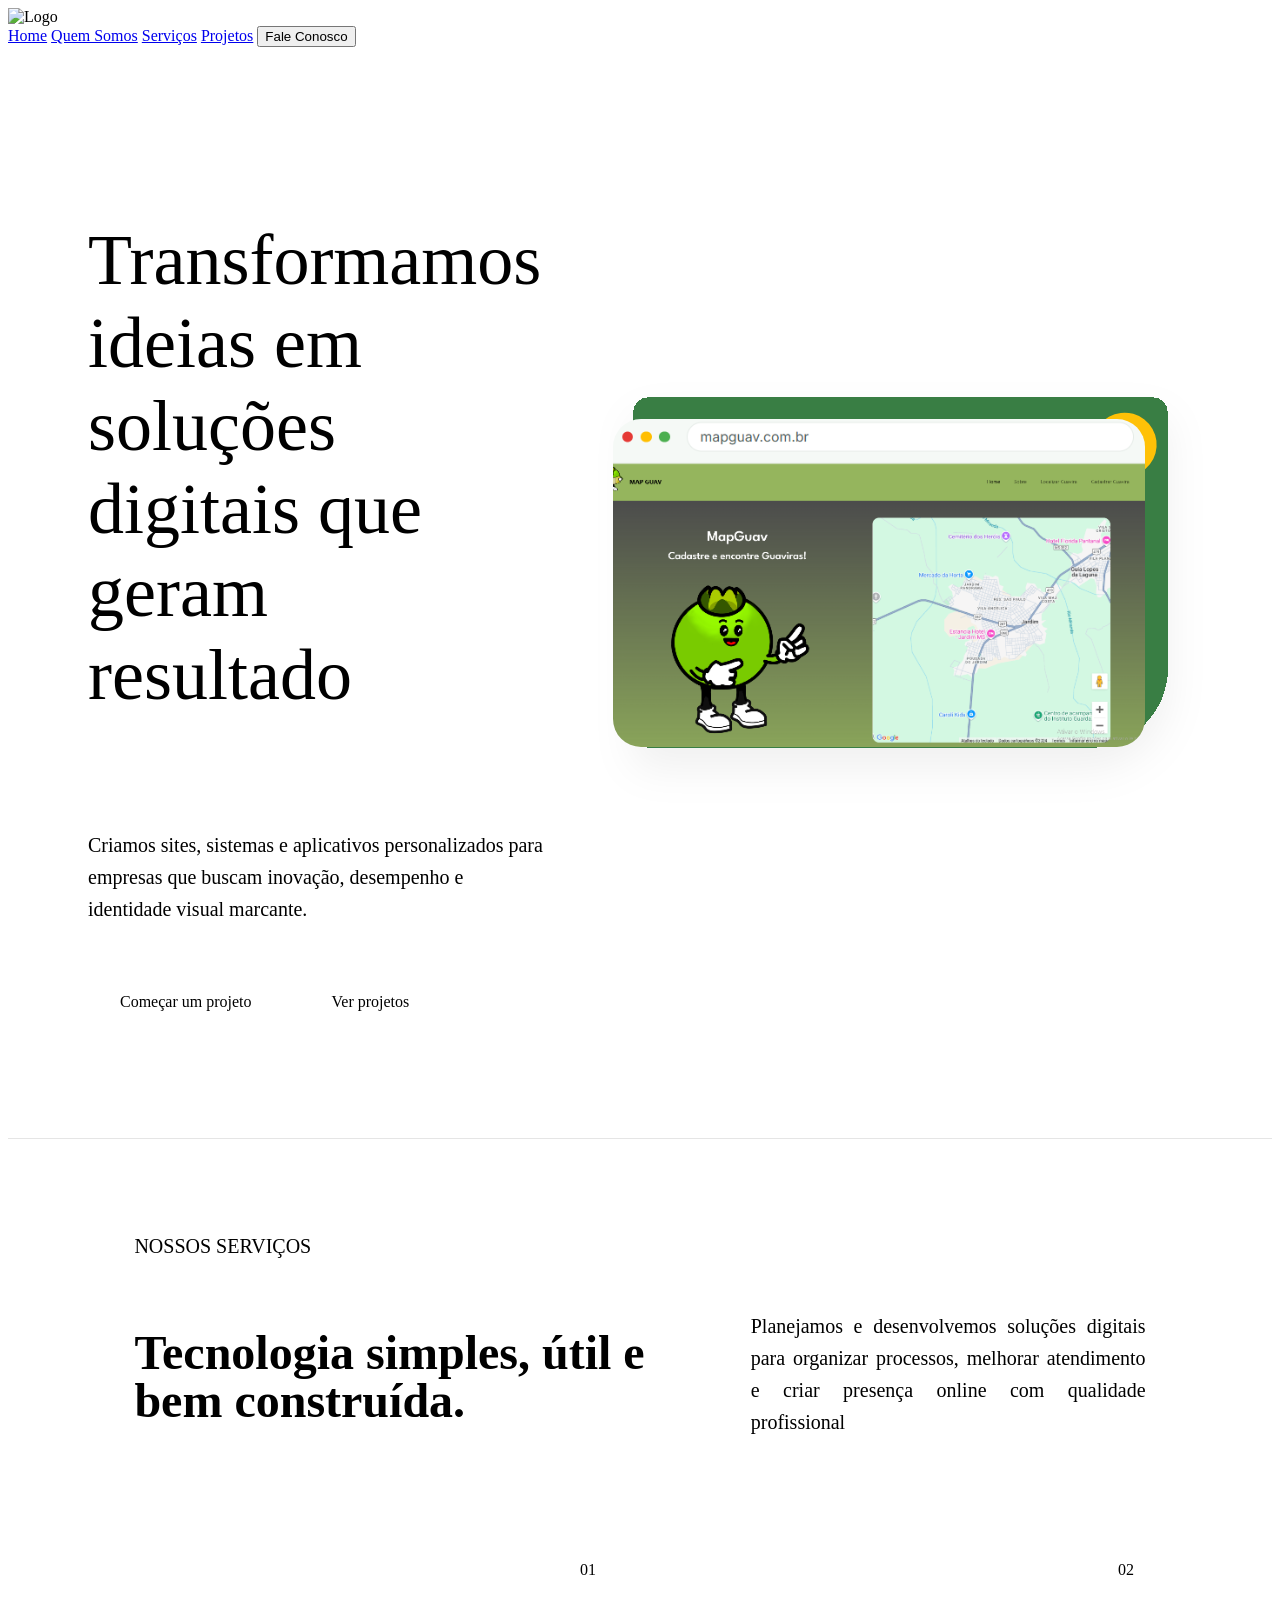
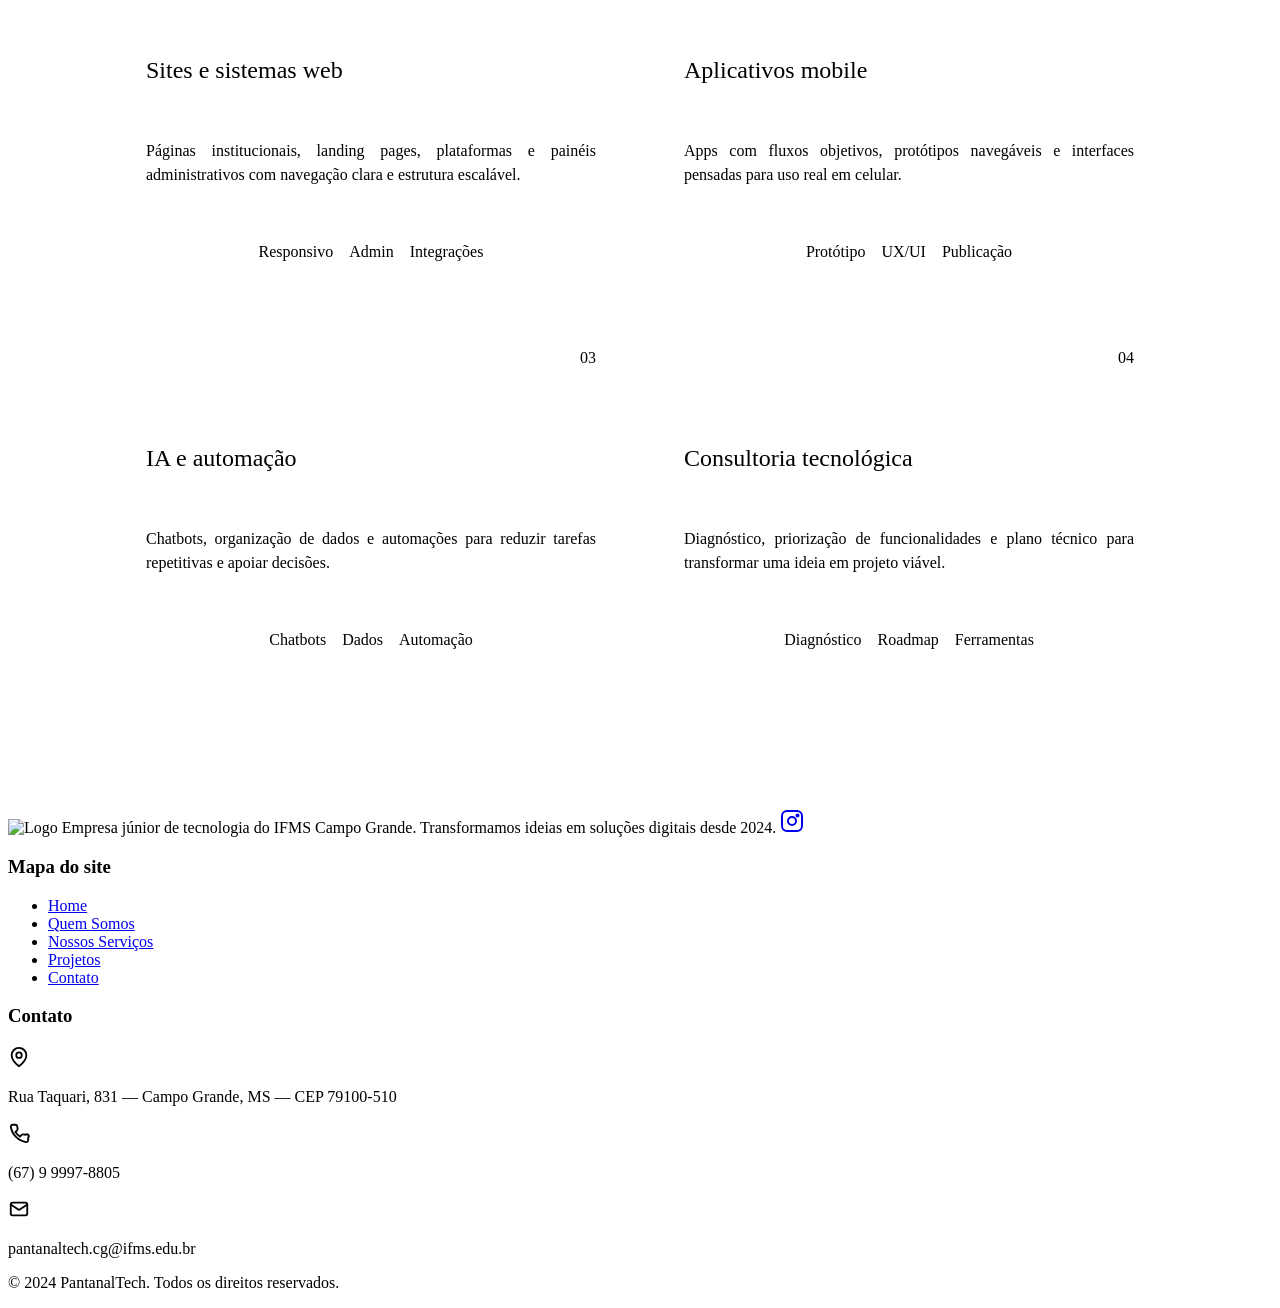
==== commit 2bb52839: "Merge branch 'develop' into home-secao2" ====
--- a/pages/index.html
+++ b/pages/index.html
@@ -1,159 +1,169 @@
-<!DOCTYPE html>
+<!doctype html>
 <html lang="pt-br">
 
 <head>
-  <meta charset="UTF-8">
-  <meta name="viewport" content="width=device-width, initial-scale=1.0">
+    <meta charset="UTF-8" />
+    <meta name="viewport" content="width=device-width, initial-scale=1.0" />
 
-  <link rel="stylesheet" href="../css/variables.css">
-  <link rel="stylesheet" href="../css/global.css">
-  <link rel="stylesheet" href="../components/Header/Header.css">
-  <link rel="stylesheet" href="../components/Footer/Footer.css">
-  <link rel="stylesheet" href="../css/index.css">
+    <link rel="stylesheet" href="../css/variables.css" />
+    <link rel="stylesheet" href="../css/global.css" />
+    <link rel="stylesheet" href="../components/Header/Header.css" />
+    <link rel="stylesheet" href="../components/Footer/Footer.css" />
+    <link rel="stylesheet" href="../css/index.css" />
 
-  <script type="module" src="../components/Header/Header.js"></script>
-  <script type="module" src="../components/Footer/Footer.js"></script>
-  <title>Pantanal Tech</title>
+    <script type="module" src="../components/Header/Header.js"></script>
+    <script type="module" src="../components/Footer/Footer.js"></script>
+    <script src="https://unpkg.com/lucide@latest"></script>
+    <title>Pantanal Tech</title>
 </head>
 
 <body>
-  <header-component></header-component>
+    <header-component></header-component>
+    <main>
+        <!-- Seção 1 -->
 
-  <!-- SEÇÃO 2 -->
-  <section class="section-portfolio" id="secao-2">
-    <div class="container">
+        <section class="slogan">
+            <div class="slogan__content">
+                <h1>
+                    Transformamos ideias em
+                    <span class="slogan__highlight">soluções digitais</span> que geram
+                    resultado
+                </h1>
+                <p>
+                    Criamos sites, sistemas e aplicativos personalizados para empresas
+                    que buscam inovação, desempenho e identidade visual marcante.
+                </p>
+                <div class="slogan__buttons">
+                    <a href="https://mail.google.com/mail/?view=cm&fs=1&to=pantanaltech.cg@ifms.edu.br&su=Quero%20começar%20um%20projeto&body=Olá,%20gostaria%20de%20iniciar%20um%20projeto%20com%20a%20Pantanal%20Tech.%20Podemos%20agendar%20uma%20reunião?"
+                        target="_blank" rel="noopener noreferrer">Começar um projeto</a>
+                    <a href="projetos.html">Ver projetos</a>
+                </div>
+            </div>
+            <div class="slogan__img">
+                <svg width="615" height="431" viewBox="0 0 615 431" fill="none" xmlns="http://www.w3.org/2000/svg"
+                    xmlns:xlink="http://www.w3.org/1999/xlink">
+                    <g filter="url(#filter0_d_0_1)">
+                        <path
+                            d="M40 36C40 27.1634 47.1634 20 56 20H559C567.837 20 575 27.1634 575 36V291C575 335.183 539.183 371 495 371H56C47.1635 371 40 363.837 40 355V36Z"
+                            fill="#397E44" shape-rendering="crispEdges" />
+                        <rect x="496" y="39.7996" width="64" height="64" rx="32"
+                            transform="rotate(-6.99997 496 39.7996)" fill="#FFC107" />
+                    </g>
+                    <rect x="20" y="42" width="532" height="328" rx="28" fill="url(#pattern0_0_1)" />
+                    <defs>
+                        <filter id="filter0_d_0_1" x="0" y="0" width="615" height="431" filterUnits="userSpaceOnUse"
+                            color-interpolation-filters="sRGB">
+                            <feFlood flood-opacity="0" result="BackgroundImageFix" />
+                            <feColorMatrix in="SourceAlpha" type="matrix"
+                                values="0 0 0 0 0 0 0 0 0 0 0 0 0 0 0 0 0 0 127 0" result="hardAlpha" />
+                            <feOffset dy="20" />
+                            <feGaussianBlur stdDeviation="20" />
+                            <feComposite in2="hardAlpha" operator="out" />
+                            <feColorMatrix type="matrix" values="0 0 0 0 0 0 0 0 0 0 0 0 0 0 0 0 0 0 0.06 0" />
+                            <feBlend mode="normal" in2="BackgroundImageFix" result="effect1_dropShadow_0_1" />
+                            <feBlend mode="normal" in="SourceGraphic" in2="effect1_dropShadow_0_1" result="shape" />
+                        </filter>
+                        <pattern id="pattern0_0_1" patternContentUnits="objectBoundingBox" width="1" height="1">
+                            <use xlink:href="#image0_0_1"
+                                transform="matrix(0.00163539 0 0 0.00265252 -0.000428791 0)" />
+                        </pattern>
+                        <image id="image0_0_1" width="612" height="377" preserveAspectRatio="none"
+                            xlink:href="[data-uri]" />
+                    </defs>
+                </svg>
+            </div>
+        </section>
 
-      <div class="portfolio-header">
-        <div>
-          <span class="eyebrow">Portfólio</span>
-          <h2 class="section-title">Projetos reais, impacto visível.</h2>
-        </div>
-        <p class="section-subtitle">
-          Alguns produtos criados pela nossa equipe, unindo tecnologia, propósito e necessidades reais da comunidade.
-        </p>
-      </div>
+        <section class="servicos">
+            <div class="servicos__container">
+                <span class="servicos__destaque">Nossos Serviços</span>
+                <div class="servicos__content">
+                    <h1 class="servicos__titulo">
+                        Tecnologia simples, útil e bem construída.
+                    </h1>
+                    <p class="servicos__descricao">
+                        Planejamos e desenvolvemos soluções digitais para organizar
+                        processos, melhorar atendimento e criar presença online com
+                        qualidade profissional
+                    </p>
+                </div>
+            </div>
 
-      <div class="portfolio-grid">
+            <div class="cards">
+                <div class="card">
+                    <div class="card__icon">
+                        <i data-lucide="monitor" class="icon"></i>
+                        <span class="card__number">01</span>
+                    </div>
+                    <h2 class="card__titulo">Sites e sistemas web</h2>
+                    <p class="card__descricao">
+                        Páginas institucionais, landing pages, plataformas e painéis
+                        administrativos com navegação clara e estrutura escalável.
+                    </p>
+                    <div class="card__tags-container">
+                        <span class="card__tags">Responsivo</span>
+                        <span class="card__tags">Admin</span>
+                        <span class="card__tags">Integrações</span>
+                    </div>
+                </div>
 
-        <article class="portfolio-card">
-          <div class="portfolio-card__image">
-            <img src="../assets/MapGuav.png" alt="Imagem do projeto MapGuav">
-          </div>
+                <div class="card">
+                    <div class="card__icon">
+                        <i data-lucide="smartphone" class="icon"></i>
+                        <span class="card__number">02</span>
+                    </div>
+                    <h2 class="card__titulo">Aplicativos mobile</h2>
+                    <p class="card__descricao">
+                        Apps com fluxos objetivos, protótipos navegáveis e interfaces
+                        pensadas para uso real em celular.
+                    </p>
+                    <div class="card__tags-container">
+                        <span class="card__tags">Protótipo</span>
+                        <span class="card__tags">UX/UI</span>
+                        <span class="card__tags">Publicação</span>
+                    </div>
+                </div>
 
+                <div class="card">
+                    <div class="card__icon">
+                        <i data-lucide="bot" class="icon"></i>
+                        <span class="card__number">03</span>
+                    </div>
+                    <h2 class="card__titulo">IA e automação</h2>
+                    <p class="card__descricao">
+                        Chatbots, organização de dados e automações para reduzir tarefas
+                        repetitivas e apoiar decisões.
+                    </p>
+                    <div class="card__tags-container">
+                        <span class="card__tags">Chatbots</span>
+                        <span class="card__tags">Dados</span>
+                        <span class="card__tags">Automação</span>
+                    </div>
+                </div>
 
-          <div class="portfolio-card__body">
-            <div class="badges">
-              <span class="badge badge--outline">Sistema Web</span>
-              <span class="badge badge--filled">Comunidade</span>
+                <div class="card">
+                    <div class="card__icon">
+                        <i data-lucide="trending-up" class="icon"></i>
+                        <span class="card__number">04</span>
+                    </div>
+                    <h2 class="card__titulo">Consultoria tecnológica</h2>
+                    <p class="card__descricao">
+                        Diagnóstico, priorização de funcionalidades e plano técnico para
+                        transformar uma ideia em projeto viável.
+                    </p>
+                    <div class="card__tags-container">
+                        <span class="card__tags">Diagnóstico</span>
+                        <span class="card__tags">Roadmap</span>
+                        <span class="card__tags">Ferramentas</span>
+                    </div>
+                </div>
             </div>
-            <h3 class="portfolio-card__title">MapGuav</h3>
-            <p class="portfolio-card__desc">
-              Plataforma que conecta produtores e consumidores de guavira por meio de um mapa interativo, valorizando o
-              Cerrado e a economia local.
-            </p>
-            <a href="projetos.html" class="portfolio-card__link">
-              Ver no portfólio <span class="arrow">→</span>
-            </a>
-          </div>
-        </article>
-
-        <article class="portfolio-card">
-          <div class="portfolio-card__image">
-            <img src="../assets/etapa.png" alt="Imagem do projeto ETAPA">
-          </div>
-
-          <div class="portfolio-card__body">
-            <div class="badges">
-              <span class="badge badge--outline">Sistema Web</span>
-              <span class="badge badge--filled">IFMS</span>
-            </div>
-            <h3 class="portfolio-card__title">ETAPA</h3>
-            <p class="portfolio-card__desc">
-              Portal que centraliza vagas de estágio de empresas conveniadas ao IFMS, facilitando o encontro entre
-              estudantes e oportunidades.
-            </p>
-            <a href="projetos.html" class="portfolio-card__link">
-              Ver no portfólio <span class="arrow">→</span>
-            </a>
-          </div>
-        </article>
-
-      </div>
-
-      <!-- citação -->
-      <div class="about-grid">
-        <svg width="600" height="400" viewBox="0 0 638 408" fill="none" xmlns="http://www.w3.org/2000/svg">
-          <g filter="url(#filter0_d_2068_88)">
-            <path
-              d="M43 36C43 27.1634 50.1634 20 59 20H582C590.837 20 598 27.1634 598 36V249C598 293.183 562.183 329 518 329H59C50.1634 329 43 321.837 43 313V36Z"
-              fill="#0F2D1C" shape-rendering="crispEdges" />
-            <path
-              d="M86 54.2999C86 58.892 82.3338 66.6499 75 69.817L72 67.2829C76.6663 65.067 79.6663 60.9499 79.6663 56.8329H70V44.167H86V54.2999ZM106.666 54.2999C106.666 58.892 103 66.6499 95.6663 69.817L92.6663 67.2841C97.3325 65.067 100.333 60.9511 100.333 56.8341H90.6663V44.167H106.666V54.2999Z"
-              fill="#F6B700" />
-            <path
-              d="M104.159 86H102.045C101.92 85.392 101.702 84.858 101.389 84.3977C101.082 83.9375 100.707 83.5511 100.264 83.2386C99.8267 82.9205 99.3409 82.6818 98.8068 82.5227C98.2727 82.3636 97.7159 82.2841 97.1364 82.2841C96.0795 82.2841 95.1222 82.5511 94.2642 83.0852C93.4119 83.6193 92.733 84.4062 92.2273 85.446C91.7273 86.4858 91.4773 87.7614 91.4773 89.2727C91.4773 90.7841 91.7273 92.0597 92.2273 93.0994C92.733 94.1392 93.4119 94.9261 94.2642 95.4602C95.1222 95.9943 96.0795 96.2614 97.1364 96.2614C97.7159 96.2614 98.2727 96.1818 98.8068 96.0227C99.3409 95.8636 99.8267 95.6278 100.264 95.3153C100.707 94.9972 101.082 94.608 101.389 94.1477C101.702 93.6818 101.92 93.1477 102.045 92.5455H104.159C104 93.4375 103.71 94.2358 103.29 94.9403C102.869 95.6449 102.347 96.2443 101.722 96.7386C101.097 97.2273 100.395 97.5994 99.6165 97.8551C98.8438 98.1108 98.017 98.2386 97.1364 98.2386C95.6477 98.2386 94.3239 97.875 93.1648 97.1477C92.0057 96.4205 91.0938 95.3864 90.429 94.0455C89.7642 92.7045 89.4318 91.1136 89.4318 89.2727C89.4318 87.4318 89.7642 85.8409 90.429 84.5C91.0938 83.1591 92.0057 82.125 93.1648 81.3977C94.3239 80.6705 95.6477 80.3068 97.1364 80.3068C98.017 80.3068 98.8438 80.4347 99.6165 80.6903C100.395 80.946 101.097 81.321 101.722 81.8153C102.347 82.304 102.869 82.9006 103.29 83.6051C103.71 84.304 104 85.1023 104.159 86ZM113.27 98.2727C112.088 98.2727 111.051 97.9915 110.159 97.429C109.273 96.8665 108.58 96.0795 108.08 95.0682C107.585 94.0568 107.338 92.875 107.338 91.5227C107.338 90.1591 107.585 88.9687 108.08 87.9517C108.58 86.9347 109.273 86.1449 110.159 85.5824C111.051 85.0199 112.088 84.7386 113.27 84.7386C114.452 84.7386 115.486 85.0199 116.372 85.5824C117.264 86.1449 117.958 86.9347 118.452 87.9517C118.952 88.9687 119.202 90.1591 119.202 91.5227C119.202 92.875 118.952 94.0568 118.452 95.0682C117.958 96.0795 117.264 96.8665 116.372 97.429C115.486 97.9915 114.452 98.2727 113.27 98.2727ZM113.27 96.4659C114.168 96.4659 114.906 96.2358 115.486 95.7756C116.065 95.3153 116.494 94.7102 116.773 93.9602C117.051 93.2102 117.19 92.3977 117.19 91.5227C117.19 90.6477 117.051 89.8324 116.773 89.0767C116.494 88.321 116.065 87.7102 115.486 87.2443C114.906 86.7784 114.168 86.5455 113.27 86.5455C112.372 86.5455 111.634 86.7784 111.054 87.2443C110.475 87.7102 110.046 88.321 109.767 89.0767C109.489 89.8324 109.35 90.6477 109.35 91.5227C109.35 92.3977 109.489 93.2102 109.767 93.9602C110.046 94.7102 110.475 95.3153 111.054 95.7756C111.634 96.2358 112.372 96.4659 113.27 96.4659ZM124.934 90.125V98H122.922V84.9091H124.865V86.9545H125.036C125.343 86.2898 125.809 85.7557 126.434 85.3523C127.059 84.9432 127.865 84.7386 128.854 84.7386C129.74 84.7386 130.516 84.9205 131.181 85.2841C131.845 85.642 132.362 86.1875 132.732 86.9205C133.101 87.6477 133.286 88.5682 133.286 89.6818V98H131.274V89.8182C131.274 88.7898 131.007 87.9886 130.473 87.4148C129.939 86.8352 129.206 86.5455 128.274 86.5455C127.632 86.5455 127.059 86.6847 126.553 86.9631C126.053 87.2415 125.658 87.6477 125.368 88.1818C125.078 88.7159 124.934 89.3636 124.934 90.125ZM143.1 98.2727C141.838 98.2727 140.75 97.9943 139.836 97.4375C138.927 96.875 138.225 96.0909 137.731 95.0852C137.242 94.0739 136.998 92.8977 136.998 91.5568C136.998 90.2159 137.242 89.0341 137.731 88.0114C138.225 86.983 138.912 86.1818 139.793 85.608C140.679 85.0284 141.713 84.7386 142.895 84.7386C143.577 84.7386 144.25 84.8523 144.915 85.0795C145.58 85.3068 146.185 85.6761 146.731 86.1875C147.276 86.6932 147.711 87.3636 148.035 88.1989C148.358 89.0341 148.52 90.0625 148.52 91.2841V92.1364H138.429V90.3977H146.475C146.475 89.6591 146.327 89 146.032 88.4205C145.742 87.8409 145.327 87.3835 144.787 87.0483C144.253 86.7131 143.623 86.5455 142.895 86.5455C142.094 86.5455 141.401 86.7443 140.816 87.142C140.236 87.5341 139.79 88.0455 139.478 88.6761C139.165 89.3068 139.009 89.983 139.009 90.7045V91.8636C139.009 92.8523 139.179 93.6903 139.52 94.3778C139.867 95.0597 140.347 95.5795 140.961 95.9375C141.574 96.2898 142.287 96.4659 143.1 96.4659C143.628 96.4659 144.106 96.392 144.532 96.2443C144.963 96.0909 145.336 95.8636 145.648 95.5625C145.961 95.2557 146.202 94.875 146.373 94.4205L148.316 94.9659C148.111 95.625 147.767 96.2045 147.285 96.7045C146.802 97.1989 146.205 97.5852 145.495 97.8636C144.785 98.1364 143.986 98.2727 143.1 98.2727ZM157.548 98.2727C156.321 98.2727 155.264 97.983 154.378 97.4034C153.491 96.8239 152.81 96.0256 152.332 95.0085C151.855 93.9915 151.616 92.8295 151.616 91.5227C151.616 90.1932 151.861 89.0199 152.349 88.0028C152.844 86.9801 153.531 86.1818 154.412 85.608C155.298 85.0284 156.332 84.7386 157.514 84.7386C158.435 84.7386 159.264 84.9091 160.003 85.25C160.741 85.5909 161.346 86.0682 161.818 86.6818C162.29 87.2955 162.582 88.0114 162.696 88.8295H160.685C160.531 88.233 160.19 87.7045 159.662 87.2443C159.139 86.7784 158.435 86.5455 157.548 86.5455C156.764 86.5455 156.077 86.75 155.486 87.1591C154.9 87.5625 154.443 88.1335 154.113 88.8722C153.79 89.6051 153.628 90.4659 153.628 91.4545C153.628 92.4659 153.787 93.3466 154.105 94.0966C154.429 94.8466 154.883 95.429 155.469 95.8438C156.06 96.2585 156.753 96.4659 157.548 96.4659C158.071 96.4659 158.545 96.375 158.971 96.1932C159.398 96.0114 159.758 95.75 160.054 95.4091C160.349 95.0682 160.56 94.6591 160.685 94.1818H162.696C162.582 94.9545 162.301 95.6506 161.852 96.2699C161.409 96.8835 160.821 97.3722 160.088 97.7358C159.361 98.0938 158.514 98.2727 157.548 98.2727ZM171.979 84.9091V86.6136H165.195V84.9091H171.979ZM167.173 81.7727H169.184V94.25C169.184 94.8182 169.266 95.2443 169.431 95.5284C169.602 95.8068 169.817 95.9943 170.079 96.0909C170.346 96.1818 170.627 96.2273 170.923 96.2273C171.144 96.2273 171.326 96.2159 171.468 96.1932C171.61 96.1648 171.724 96.142 171.809 96.125L172.218 97.9318C172.082 97.983 171.891 98.0341 171.647 98.0852C171.403 98.142 171.093 98.1705 170.718 98.1705C170.15 98.1705 169.593 98.0483 169.048 97.804C168.508 97.5597 168.059 97.1875 167.701 96.6875C167.349 96.1875 167.173 95.5568 167.173 94.7955V81.7727ZM179.507 98.3068C178.678 98.3068 177.925 98.1506 177.249 97.8381C176.573 97.5199 176.036 97.0625 175.638 96.4659C175.24 95.8636 175.041 95.1364 175.041 94.2841C175.041 93.5341 175.189 92.9261 175.485 92.4602C175.78 91.9886 176.175 91.6193 176.669 91.3523C177.163 91.0852 177.709 90.8864 178.306 90.7557C178.908 90.6193 179.513 90.5114 180.121 90.4318C180.916 90.3295 181.561 90.2528 182.056 90.2017C182.556 90.1449 182.919 90.0511 183.146 89.9205C183.379 89.7898 183.496 89.5625 183.496 89.2386V89.1705C183.496 88.3295 183.266 87.6761 182.806 87.2102C182.351 86.7443 181.661 86.5114 180.735 86.5114C179.774 86.5114 179.021 86.7216 178.476 87.142C177.931 87.5625 177.547 88.0114 177.325 88.4886L175.416 87.8068C175.757 87.0114 176.212 86.392 176.78 85.9489C177.354 85.5 177.979 85.1875 178.655 85.0114C179.337 84.8295 180.007 84.7386 180.666 84.7386C181.087 84.7386 181.57 84.7898 182.115 84.892C182.666 84.9886 183.198 85.1903 183.709 85.4972C184.226 85.804 184.655 86.267 184.996 86.8864C185.337 87.5057 185.507 88.3352 185.507 89.375V98H183.496V96.2273H183.394C183.257 96.5114 183.03 96.8153 182.712 97.1392C182.394 97.4631 181.97 97.7386 181.442 97.9659C180.913 98.1932 180.269 98.3068 179.507 98.3068ZM179.814 96.5C180.61 96.5 181.28 96.3438 181.825 96.0312C182.377 95.7188 182.791 95.3153 183.07 94.821C183.354 94.3267 183.496 93.8068 183.496 93.2614V91.4205C183.411 91.5227 183.223 91.6165 182.933 91.7017C182.649 91.7812 182.32 91.8523 181.945 91.9148C181.575 91.9716 181.215 92.0227 180.862 92.0682C180.516 92.108 180.235 92.142 180.019 92.1705C179.496 92.2386 179.007 92.3494 178.553 92.5028C178.104 92.6506 177.74 92.875 177.462 93.1761C177.189 93.4716 177.053 93.875 177.053 94.3864C177.053 95.0852 177.311 95.6136 177.828 95.9716C178.351 96.3239 179.013 96.5 179.814 96.5ZM189.828 98V84.9091H191.772V86.9545H191.942C192.215 86.2557 192.655 85.7131 193.263 85.3267C193.871 84.9347 194.601 84.7386 195.453 84.7386C196.317 84.7386 197.036 84.9347 197.61 85.3267C198.189 85.7131 198.641 86.2557 198.965 86.9545H199.101C199.436 86.2784 199.939 85.7415 200.61 85.3438C201.28 84.9403 202.084 84.7386 203.022 84.7386C204.192 84.7386 205.149 85.1051 205.894 85.8381C206.638 86.5653 207.01 87.6989 207.01 89.2386V98H204.999V89.2386C204.999 88.2727 204.735 87.5824 204.206 87.1676C203.678 86.7528 203.056 86.5455 202.34 86.5455C201.419 86.5455 200.706 86.8239 200.201 87.3807C199.695 87.9318 199.442 88.6307 199.442 89.4773V98H197.397V89.0341C197.397 88.2898 197.155 87.6903 196.672 87.2358C196.189 86.7756 195.567 86.5455 194.806 86.5455C194.283 86.5455 193.794 86.6847 193.34 86.9631C192.891 87.2415 192.527 87.6278 192.249 88.1222C191.976 88.6108 191.84 89.1761 191.84 89.8182V98H189.828ZM216.656 98.2727C215.474 98.2727 214.437 97.9915 213.545 97.429C212.659 96.8665 211.966 96.0795 211.466 95.0682C210.971 94.0568 210.724 92.875 210.724 91.5227C210.724 90.1591 210.971 88.9687 211.466 87.9517C211.966 86.9347 212.659 86.1449 213.545 85.5824C214.437 85.0199 215.474 84.7386 216.656 84.7386C217.838 84.7386 218.872 85.0199 219.758 85.5824C220.65 86.1449 221.343 86.9347 221.838 87.9517C222.338 88.9687 222.588 90.1591 222.588 91.5227C222.588 92.875 222.338 94.0568 221.838 95.0682C221.343 96.0795 220.65 96.8665 219.758 97.429C218.872 97.9915 217.838 98.2727 216.656 98.2727ZM216.656 96.4659C217.554 96.4659 218.292 96.2358 218.872 95.7756C219.451 95.3153 219.88 94.7102 220.159 93.9602C220.437 93.2102 220.576 92.3977 220.576 91.5227C220.576 90.6477 220.437 89.8324 220.159 89.0767C219.88 88.321 219.451 87.7102 218.872 87.2443C218.292 86.7784 217.554 86.5455 216.656 86.5455C215.758 86.5455 215.02 86.7784 214.44 87.2443C213.861 87.7102 213.432 88.321 213.153 89.0767C212.875 89.8324 212.736 90.6477 212.736 91.5227C212.736 92.3977 212.875 93.2102 213.153 93.9602C213.432 94.7102 213.861 95.3153 214.44 95.7756C215.02 96.2358 215.758 96.4659 216.656 96.4659ZM235.581 87.8409L233.774 88.3523C233.66 88.0511 233.493 87.7585 233.271 87.4744C233.055 87.1847 232.76 86.946 232.385 86.7585C232.01 86.571 231.53 86.4773 230.944 86.4773C230.143 86.4773 229.476 86.6619 228.942 87.0312C228.413 87.3949 228.149 87.858 228.149 88.4205C228.149 88.9205 228.331 89.3153 228.694 89.6051C229.058 89.8949 229.626 90.1364 230.399 90.3295L232.342 90.8068C233.513 91.0909 234.385 91.5256 234.959 92.1108C235.533 92.6903 235.819 93.4375 235.819 94.3523C235.819 95.1023 235.604 95.7727 235.172 96.3636C234.746 96.9545 234.149 97.4205 233.382 97.7614C232.615 98.1023 231.723 98.2727 230.706 98.2727C229.371 98.2727 228.265 97.983 227.39 97.4034C226.515 96.8239 225.962 95.9773 225.729 94.8636L227.638 94.3864C227.819 95.0909 228.163 95.6193 228.669 95.9716C229.18 96.3239 229.848 96.5 230.672 96.5C231.609 96.5 232.354 96.3011 232.905 95.9034C233.462 95.5 233.74 95.017 233.74 94.4545C233.74 94 233.581 93.6193 233.263 93.3125C232.944 93 232.456 92.767 231.797 92.6136L229.615 92.1023C228.416 91.8182 227.535 91.3778 226.973 90.7812C226.416 90.179 226.138 89.4261 226.138 88.5227C226.138 87.7841 226.345 87.1307 226.76 86.5625C227.18 85.9943 227.751 85.5483 228.473 85.2244C229.2 84.9006 230.024 84.7386 230.944 84.7386C232.24 84.7386 233.257 85.0227 233.996 85.5909C234.74 86.1591 235.268 86.9091 235.581 87.8409ZM250.749 98.3068C249.92 98.3068 249.167 98.1506 248.491 97.8381C247.815 97.5199 247.278 97.0625 246.88 96.4659C246.482 95.8636 246.284 95.1364 246.284 94.2841C246.284 93.5341 246.431 92.9261 246.727 92.4602C247.022 91.9886 247.417 91.6193 247.911 91.3523C248.406 91.0852 248.951 90.8864 249.548 90.7557C250.15 90.6193 250.755 90.5114 251.363 90.4318C252.159 90.3295 252.803 90.2528 253.298 90.2017C253.798 90.1449 254.161 90.0511 254.389 89.9205C254.622 89.7898 254.738 89.5625 254.738 89.2386V89.1705C254.738 88.3295 254.508 87.6761 254.048 87.2102C253.593 86.7443 252.903 86.5114 251.977 86.5114C251.016 86.5114 250.264 86.7216 249.718 87.142C249.173 87.5625 248.789 88.0114 248.568 88.4886L246.659 87.8068C246.999 87.0114 247.454 86.392 248.022 85.9489C248.596 85.5 249.221 85.1875 249.897 85.0114C250.579 84.8295 251.249 84.7386 251.909 84.7386C252.329 84.7386 252.812 84.7898 253.357 84.892C253.909 84.9886 254.44 85.1903 254.951 85.4972C255.468 85.804 255.897 86.267 256.238 86.8864C256.579 87.5057 256.749 88.3352 256.749 89.375V98H254.738V96.2273H254.636C254.499 96.5114 254.272 96.8153 253.954 97.1392C253.636 97.4631 253.212 97.7386 252.684 97.9659C252.156 98.1932 251.511 98.3068 250.749 98.3068ZM251.056 96.5C251.852 96.5 252.522 96.3438 253.068 96.0312C253.619 95.7188 254.034 95.3153 254.312 94.821C254.596 94.3267 254.738 93.8068 254.738 93.2614V91.4205C254.653 91.5227 254.465 91.6165 254.176 91.7017C253.891 91.7812 253.562 91.8523 253.187 91.9148C252.818 91.9716 252.457 92.0227 252.105 92.0682C251.758 92.108 251.477 92.142 251.261 92.1705C250.738 92.2386 250.249 92.3494 249.795 92.5028C249.346 92.6506 248.982 92.875 248.704 93.1761C248.431 93.4716 248.295 93.875 248.295 94.3864C248.295 95.0852 248.553 95.6136 249.07 95.9716C249.593 96.3239 250.255 96.5 251.056 96.5ZM273.959 98.2727C272.698 98.2727 271.61 97.9943 270.695 97.4375C269.786 96.875 269.084 96.0909 268.59 95.0852C268.101 94.0739 267.857 92.8977 267.857 91.5568C267.857 90.2159 268.101 89.0341 268.59 88.0114C269.084 86.983 269.772 86.1818 270.652 85.608C271.539 85.0284 272.573 84.7386 273.755 84.7386C274.437 84.7386 275.11 84.8523 275.775 85.0795C276.439 85.3068 277.044 85.6761 277.59 86.1875C278.135 86.6932 278.57 87.3636 278.894 88.1989C279.218 89.0341 279.38 90.0625 279.38 91.2841V92.1364H269.289V90.3977H277.334C277.334 89.6591 277.187 89 276.891 88.4205C276.601 87.8409 276.187 87.3835 275.647 87.0483C275.113 86.7131 274.482 86.5455 273.755 86.5455C272.954 86.5455 272.26 86.7443 271.675 87.142C271.096 87.5341 270.65 88.0455 270.337 88.6761C270.025 89.3068 269.868 89.983 269.868 90.7045V91.8636C269.868 92.8523 270.039 93.6903 270.38 94.3778C270.726 95.0597 271.206 95.5795 271.82 95.9375C272.434 96.2898 273.147 96.4659 273.959 96.4659C274.488 96.4659 274.965 96.392 275.391 96.2443C275.823 96.0909 276.195 95.8636 276.508 95.5625C276.82 95.2557 277.062 94.875 277.232 94.4205L279.175 94.9659C278.971 95.625 278.627 96.2045 278.144 96.7045C277.661 97.1989 277.064 97.5852 276.354 97.8636C275.644 98.1364 274.846 98.2727 273.959 98.2727ZM285.101 90.125V98H283.089V84.9091H285.033V86.9545H285.203C285.51 86.2898 285.976 85.7557 286.601 85.3523C287.226 84.9432 288.033 84.7386 289.021 84.7386C289.908 84.7386 290.683 84.9205 291.348 85.2841C292.013 85.642 292.53 86.1875 292.899 86.9205C293.268 87.6477 293.453 88.5682 293.453 89.6818V98H291.442V89.8182C291.442 88.7898 291.175 87.9886 290.64 87.4148C290.106 86.8352 289.373 86.5455 288.442 86.5455C287.8 86.5455 287.226 86.6847 286.72 86.9631C286.22 87.2415 285.825 87.6477 285.535 88.1818C285.246 88.7159 285.101 89.3636 285.101 90.125ZM303.267 98.2727C302.006 98.2727 300.918 97.9943 300.003 97.4375C299.094 96.875 298.392 96.0909 297.898 95.0852C297.409 94.0739 297.165 92.8977 297.165 91.5568C297.165 90.2159 297.409 89.0341 297.898 88.0114C298.392 86.983 299.08 86.1818 299.96 85.608C300.847 85.0284 301.881 84.7386 303.062 84.7386C303.744 84.7386 304.418 84.8523 305.082 85.0795C305.747 85.3068 306.352 85.6761 306.898 86.1875C307.443 86.6932 307.878 87.3636 308.202 88.1989C308.526 89.0341 308.688 90.0625 308.688 91.2841V92.1364H298.597V90.3977H306.642C306.642 89.6591 306.494 89 306.199 88.4205C305.909 87.8409 305.494 87.3835 304.955 87.0483C304.42 86.7131 303.79 86.5455 303.062 86.5455C302.261 86.5455 301.568 86.7443 300.983 87.142C300.403 87.5341 299.957 88.0455 299.645 88.6761C299.332 89.3068 299.176 89.983 299.176 90.7045V91.8636C299.176 92.8523 299.347 93.6903 299.688 94.3778C300.034 95.0597 300.514 95.5795 301.128 95.9375C301.741 96.2898 302.455 96.4659 303.267 96.4659C303.795 96.4659 304.273 96.392 304.699 96.2443C305.131 96.0909 305.503 95.8636 305.815 95.5625C306.128 95.2557 306.369 94.875 306.54 94.4205L308.483 94.9659C308.278 95.625 307.935 96.2045 307.452 96.7045C306.969 97.1989 306.372 97.5852 305.662 97.8636C304.952 98.1364 304.153 98.2727 303.267 98.2727ZM312.397 98V84.9091H314.34V86.8864H314.477C314.715 86.2386 315.147 85.7131 315.772 85.3097C316.397 84.9062 317.102 84.7045 317.886 84.7045C318.034 84.7045 318.218 84.7074 318.44 84.7131C318.661 84.7187 318.829 84.7273 318.943 84.7386V86.7841C318.874 86.767 318.718 86.7415 318.474 86.7074C318.235 86.6676 317.982 86.6477 317.715 86.6477C317.079 86.6477 316.511 86.7812 316.011 87.0483C315.516 87.3097 315.124 87.6733 314.835 88.1392C314.551 88.5994 314.409 89.125 314.409 89.7159V98H312.397ZM326.863 103.182C325.891 103.182 325.056 103.057 324.357 102.807C323.658 102.562 323.076 102.239 322.61 101.835C322.149 101.438 321.783 101.011 321.51 100.557L323.113 99.4318C323.294 99.6705 323.524 99.9432 323.803 100.25C324.081 100.562 324.462 100.832 324.945 101.06C325.434 101.293 326.073 101.409 326.863 101.409C327.919 101.409 328.791 101.153 329.479 100.642C330.166 100.131 330.51 99.3295 330.51 98.2386V95.5795H330.34C330.192 95.8182 329.982 96.1136 329.709 96.4659C329.442 96.8125 329.056 97.1222 328.55 97.3949C328.05 97.6619 327.374 97.7955 326.522 97.7955C325.465 97.7955 324.516 97.5455 323.675 97.0455C322.84 96.5455 322.178 95.8182 321.689 94.8636C321.206 93.9091 320.965 92.75 320.965 91.3864C320.965 90.0455 321.201 88.8778 321.672 87.8835C322.144 86.8835 322.8 86.1108 323.641 85.5653C324.482 85.0142 325.453 84.7386 326.556 84.7386C327.408 84.7386 328.084 84.8807 328.584 85.1648C329.09 85.4432 329.476 85.7614 329.743 86.1193C330.016 86.4716 330.226 86.7614 330.374 86.9886H330.578V84.9091H332.522V98.375C332.522 99.5 332.266 100.415 331.755 101.119C331.249 101.83 330.567 102.349 329.709 102.679C328.857 103.014 327.908 103.182 326.863 103.182ZM326.794 95.9886C327.601 95.9886 328.283 95.804 328.84 95.4347C329.397 95.0653 329.82 94.5341 330.11 93.8409C330.399 93.1477 330.544 92.3182 330.544 91.3523C330.544 90.4091 330.402 89.5767 330.118 88.8551C329.834 88.1335 329.414 87.5682 328.857 87.1591C328.3 86.75 327.613 86.5455 326.794 86.5455C325.942 86.5455 325.232 86.7614 324.664 87.1932C324.101 87.625 323.678 88.2045 323.394 88.9318C323.115 89.6591 322.976 90.4659 322.976 91.3523C322.976 92.2614 323.118 93.0653 323.402 93.7642C323.692 94.4574 324.118 95.0028 324.681 95.4006C325.249 95.7926 325.953 95.9886 326.794 95.9886ZM336.853 98V84.9091H338.865V98H336.853ZM337.876 82.7273C337.484 82.7273 337.146 82.5938 336.862 82.3267C336.584 82.0597 336.444 81.7386 336.444 81.3636C336.444 80.9886 336.584 80.6676 336.862 80.4006C337.146 80.1335 337.484 80 337.876 80C338.268 80 338.603 80.1335 338.882 80.4006C339.166 80.6676 339.308 80.9886 339.308 81.3636C339.308 81.7386 339.166 82.0597 338.882 82.3267C338.603 82.5938 338.268 82.7273 337.876 82.7273ZM347.051 98.3068C346.221 98.3068 345.469 98.1506 344.792 97.8381C344.116 97.5199 343.579 97.0625 343.182 96.4659C342.784 95.8636 342.585 95.1364 342.585 94.2841C342.585 93.5341 342.733 92.9261 343.028 92.4602C343.324 91.9886 343.719 91.6193 344.213 91.3523C344.707 91.0852 345.253 90.8864 345.849 90.7557C346.452 90.6193 347.057 90.5114 347.665 90.4318C348.46 90.3295 349.105 90.2528 349.599 90.2017C350.099 90.1449 350.463 90.0511 350.69 89.9205C350.923 89.7898 351.04 89.5625 351.04 89.2386V89.1705C351.04 88.3295 350.81 87.6761 350.349 87.2102C349.895 86.7443 349.204 86.5114 348.278 86.5114C347.318 86.5114 346.565 86.7216 346.02 87.142C345.474 87.5625 345.091 88.0114 344.869 88.4886L342.96 87.8068C343.301 87.0114 343.756 86.392 344.324 85.9489C344.898 85.5 345.523 85.1875 346.199 85.0114C346.881 84.8295 347.551 84.7386 348.21 84.7386C348.631 84.7386 349.114 84.7898 349.659 84.892C350.21 84.9886 350.741 85.1903 351.253 85.4972C351.77 85.804 352.199 86.267 352.54 86.8864C352.881 87.5057 353.051 88.3352 353.051 89.375V98H351.04V96.2273H350.937C350.801 96.5114 350.574 96.8153 350.256 97.1392C349.937 97.4631 349.514 97.7386 348.986 97.9659C348.457 98.1932 347.812 98.3068 347.051 98.3068ZM347.358 96.5C348.153 96.5 348.824 96.3438 349.369 96.0312C349.92 95.7188 350.335 95.3153 350.614 94.821C350.898 94.3267 351.04 93.8068 351.04 93.2614V91.4205C350.954 91.5227 350.767 91.6165 350.477 91.7017C350.193 91.7812 349.864 91.8523 349.489 91.9148C349.119 91.9716 348.758 92.0227 348.406 92.0682C348.06 92.108 347.778 92.142 347.562 92.1705C347.04 92.2386 346.551 92.3494 346.096 92.5028C345.648 92.6506 345.284 92.875 345.006 93.1761C344.733 93.4716 344.596 93.875 344.596 94.3864C344.596 95.0852 344.855 95.6136 345.372 95.9716C345.895 96.3239 346.557 96.5 347.358 96.5ZM369.715 98.2727C368.624 98.2727 367.661 97.9972 366.826 97.446C365.991 96.8892 365.337 96.1051 364.866 95.0938C364.394 94.0767 364.159 92.875 364.159 91.4886C364.159 90.1136 364.394 88.9205 364.866 87.9091C365.337 86.8977 365.994 86.1165 366.835 85.5653C367.676 85.0142 368.647 84.7386 369.749 84.7386C370.602 84.7386 371.275 84.8807 371.769 85.1648C372.269 85.4432 372.65 85.7614 372.911 86.1193C373.178 86.4716 373.386 86.7614 373.534 86.9886H373.704V80.5455H375.715V98H373.772V95.9886H373.534C373.386 96.2273 373.176 96.5284 372.903 96.892C372.63 97.25 372.241 97.571 371.735 97.8551C371.23 98.1335 370.556 98.2727 369.715 98.2727ZM369.988 96.4659C370.795 96.4659 371.477 96.2557 372.034 95.8352C372.59 95.4091 373.014 94.821 373.303 94.071C373.593 93.3153 373.738 92.4432 373.738 91.4545C373.738 90.4773 373.596 89.6222 373.312 88.8892C373.028 88.1506 372.607 87.5767 372.051 87.1676C371.494 86.7528 370.806 86.5455 369.988 86.5455C369.136 86.5455 368.426 86.7642 367.857 87.2017C367.295 87.6335 366.872 88.2216 366.587 88.9659C366.309 89.7045 366.17 90.5341 366.17 91.4545C366.17 92.3864 366.312 93.233 366.596 93.9943C366.886 94.75 367.312 95.3523 367.874 95.8011C368.443 96.2443 369.147 96.4659 369.988 96.4659ZM385.817 98.2727C384.556 98.2727 383.468 97.9943 382.553 97.4375C381.644 96.875 380.942 96.0909 380.448 95.0852C379.959 94.0739 379.715 92.8977 379.715 91.5568C379.715 90.2159 379.959 89.0341 380.448 88.0114C380.942 86.983 381.63 86.1818 382.51 85.608C383.397 85.0284 384.431 84.7386 385.612 84.7386C386.294 84.7386 386.968 84.8523 387.632 85.0795C388.297 85.3068 388.902 85.6761 389.448 86.1875C389.993 86.6932 390.428 87.3636 390.752 88.1989C391.076 89.0341 391.237 90.0625 391.237 91.2841V92.1364H381.147V90.3977H389.192C389.192 89.6591 389.044 89 388.749 88.4205C388.459 87.8409 388.044 87.3835 387.505 87.0483C386.97 86.7131 386.34 86.5455 385.612 86.5455C384.811 86.5455 384.118 86.7443 383.533 87.142C382.953 87.5341 382.507 88.0455 382.195 88.6761C381.882 89.3068 381.726 89.983 381.726 90.7045V91.8636C381.726 92.8523 381.897 93.6903 382.237 94.3778C382.584 95.0597 383.064 95.5795 383.678 95.9375C384.291 96.2898 385.005 96.4659 385.817 96.4659C386.345 96.4659 386.823 96.392 387.249 96.2443C387.681 96.0909 388.053 95.8636 388.365 95.5625C388.678 95.2557 388.919 94.875 389.09 94.4205L391.033 94.9659C390.828 95.625 390.485 96.2045 390.002 96.7045C389.519 97.1989 388.922 97.5852 388.212 97.8636C387.502 98.1364 386.703 98.2727 385.817 98.2727ZM95.3295 137.273C94.0682 137.273 92.9801 136.994 92.0653 136.438C91.1562 135.875 90.4545 135.091 89.9602 134.085C89.4716 133.074 89.2273 131.898 89.2273 130.557C89.2273 129.216 89.4716 128.034 89.9602 127.011C90.4545 125.983 91.142 125.182 92.0227 124.608C92.9091 124.028 93.9432 123.739 95.125 123.739C95.8068 123.739 96.4801 123.852 97.1449 124.08C97.8097 124.307 98.4148 124.676 98.9602 125.188C99.5057 125.693 99.9403 126.364 100.264 127.199C100.588 128.034 100.75 129.062 100.75 130.284V131.136H90.6591V129.398H98.7045C98.7045 128.659 98.5568 128 98.2614 127.42C97.9716 126.841 97.5568 126.384 97.017 126.048C96.483 125.713 95.8523 125.545 95.125 125.545C94.3239 125.545 93.6307 125.744 93.0455 126.142C92.4659 126.534 92.0199 127.045 91.7074 127.676C91.3949 128.307 91.2386 128.983 91.2386 129.705V130.864C91.2386 131.852 91.4091 132.69 91.75 133.378C92.0966 134.06 92.5767 134.58 93.1903 134.938C93.804 135.29 94.517 135.466 95.3295 135.466C95.858 135.466 96.3352 135.392 96.7614 135.244C97.1932 135.091 97.5653 134.864 97.8778 134.562C98.1903 134.256 98.4318 133.875 98.6023 133.42L100.545 133.966C100.341 134.625 99.9972 135.205 99.5142 135.705C99.0313 136.199 98.4347 136.585 97.7244 136.864C97.0142 137.136 96.2159 137.273 95.3295 137.273ZM113.732 126.841L111.926 127.352C111.812 127.051 111.644 126.759 111.423 126.474C111.207 126.185 110.911 125.946 110.536 125.759C110.161 125.571 109.681 125.477 109.096 125.477C108.295 125.477 107.627 125.662 107.093 126.031C106.565 126.395 106.301 126.858 106.301 127.42C106.301 127.92 106.482 128.315 106.846 128.605C107.21 128.895 107.778 129.136 108.551 129.33L110.494 129.807C111.664 130.091 112.536 130.526 113.11 131.111C113.684 131.69 113.971 132.437 113.971 133.352C113.971 134.102 113.755 134.773 113.323 135.364C112.897 135.955 112.301 136.42 111.534 136.761C110.766 137.102 109.874 137.273 108.857 137.273C107.522 137.273 106.417 136.983 105.542 136.403C104.667 135.824 104.113 134.977 103.88 133.864L105.789 133.386C105.971 134.091 106.315 134.619 106.82 134.972C107.332 135.324 107.999 135.5 108.823 135.5C109.761 135.5 110.505 135.301 111.056 134.903C111.613 134.5 111.891 134.017 111.891 133.455C111.891 133 111.732 132.619 111.414 132.312C111.096 132 110.607 131.767 109.948 131.614L107.766 131.102C106.568 130.818 105.687 130.378 105.124 129.781C104.568 129.179 104.289 128.426 104.289 127.523C104.289 126.784 104.497 126.131 104.911 125.562C105.332 124.994 105.903 124.548 106.624 124.224C107.352 123.901 108.176 123.739 109.096 123.739C110.391 123.739 111.409 124.023 112.147 124.591C112.891 125.159 113.42 125.909 113.732 126.841ZM123.342 123.909V125.614H116.558V123.909H123.342ZM118.535 120.773H120.546V133.25C120.546 133.818 120.629 134.244 120.794 134.528C120.964 134.807 121.18 134.994 121.441 135.091C121.708 135.182 121.99 135.227 122.285 135.227C122.507 135.227 122.688 135.216 122.831 135.193C122.973 135.165 123.086 135.142 123.171 135.125L123.581 136.932C123.444 136.983 123.254 137.034 123.01 137.085C122.765 137.142 122.456 137.17 122.081 137.17C121.512 137.17 120.956 137.048 120.41 136.804C119.87 136.56 119.421 136.188 119.063 135.688C118.711 135.188 118.535 134.557 118.535 133.795V120.773ZM135.267 131.648V123.909H137.279V137H135.267V134.784H135.131C134.824 135.449 134.347 136.014 133.699 136.48C133.052 136.94 132.233 137.17 131.245 137.17C130.427 137.17 129.699 136.991 129.063 136.634C128.427 136.27 127.927 135.724 127.563 134.997C127.199 134.264 127.017 133.341 127.017 132.227V123.909H129.029V132.091C129.029 133.045 129.296 133.807 129.83 134.375C130.37 134.943 131.057 135.227 131.892 135.227C132.392 135.227 132.901 135.099 133.418 134.844C133.941 134.588 134.378 134.196 134.731 133.668C135.088 133.139 135.267 132.466 135.267 131.648ZM146.556 137.273C145.465 137.273 144.502 136.997 143.667 136.446C142.832 135.889 142.178 135.105 141.707 134.094C141.235 133.077 140.999 131.875 140.999 130.489C140.999 129.114 141.235 127.92 141.707 126.909C142.178 125.898 142.834 125.116 143.675 124.565C144.516 124.014 145.488 123.739 146.59 123.739C147.442 123.739 148.116 123.881 148.61 124.165C149.11 124.443 149.491 124.761 149.752 125.119C150.019 125.472 150.226 125.761 150.374 125.989H150.545V119.545H152.556V137H150.613V134.989H150.374C150.226 135.227 150.016 135.528 149.743 135.892C149.471 136.25 149.082 136.571 148.576 136.855C148.07 137.134 147.397 137.273 146.556 137.273ZM146.829 135.466C147.636 135.466 148.317 135.256 148.874 134.835C149.431 134.409 149.854 133.821 150.144 133.071C150.434 132.315 150.579 131.443 150.579 130.455C150.579 129.477 150.437 128.622 150.153 127.889C149.868 127.151 149.448 126.577 148.891 126.168C148.334 125.753 147.647 125.545 146.829 125.545C145.976 125.545 145.266 125.764 144.698 126.202C144.136 126.634 143.712 127.222 143.428 127.966C143.15 128.705 143.011 129.534 143.011 130.455C143.011 131.386 143.153 132.233 143.437 132.994C143.726 133.75 144.153 134.352 144.715 134.801C145.283 135.244 145.988 135.466 146.829 135.466ZM161.021 137.307C160.192 137.307 159.439 137.151 158.763 136.838C158.087 136.52 157.55 136.062 157.152 135.466C156.754 134.864 156.555 134.136 156.555 133.284C156.555 132.534 156.703 131.926 156.999 131.46C157.294 130.989 157.689 130.619 158.183 130.352C158.678 130.085 159.223 129.886 159.82 129.756C160.422 129.619 161.027 129.511 161.635 129.432C162.43 129.33 163.075 129.253 163.57 129.202C164.07 129.145 164.433 129.051 164.661 128.92C164.893 128.79 165.01 128.562 165.01 128.239V128.17C165.01 127.33 164.78 126.676 164.32 126.21C163.865 125.744 163.175 125.511 162.249 125.511C161.288 125.511 160.536 125.722 159.99 126.142C159.445 126.562 159.061 127.011 158.839 127.489L156.93 126.807C157.271 126.011 157.726 125.392 158.294 124.949C158.868 124.5 159.493 124.187 160.169 124.011C160.851 123.83 161.521 123.739 162.18 123.739C162.601 123.739 163.084 123.79 163.629 123.892C164.18 123.989 164.712 124.19 165.223 124.497C165.74 124.804 166.169 125.267 166.51 125.886C166.851 126.506 167.021 127.335 167.021 128.375V137H165.01V135.227H164.908C164.771 135.511 164.544 135.815 164.226 136.139C163.908 136.463 163.484 136.739 162.956 136.966C162.428 137.193 161.783 137.307 161.021 137.307ZM161.328 135.5C162.124 135.5 162.794 135.344 163.339 135.031C163.891 134.719 164.305 134.315 164.584 133.821C164.868 133.327 165.01 132.807 165.01 132.261V130.42C164.925 130.523 164.737 130.616 164.447 130.702C164.163 130.781 163.834 130.852 163.459 130.915C163.089 130.972 162.729 131.023 162.376 131.068C162.03 131.108 161.749 131.142 161.533 131.17C161.01 131.239 160.521 131.349 160.067 131.503C159.618 131.651 159.254 131.875 158.976 132.176C158.703 132.472 158.567 132.875 158.567 133.386C158.567 134.085 158.825 134.614 159.342 134.972C159.865 135.324 160.527 135.5 161.328 135.5ZM173.354 129.125V137H171.342V123.909H173.286V125.955H173.456C173.763 125.29 174.229 124.756 174.854 124.352C175.479 123.943 176.286 123.739 177.274 123.739C178.161 123.739 178.936 123.92 179.601 124.284C180.266 124.642 180.783 125.188 181.152 125.92C181.521 126.648 181.706 127.568 181.706 128.682V137H179.695V128.818C179.695 127.79 179.428 126.989 178.894 126.415C178.36 125.835 177.627 125.545 176.695 125.545C176.053 125.545 175.479 125.685 174.973 125.963C174.473 126.241 174.078 126.648 173.788 127.182C173.499 127.716 173.354 128.364 173.354 129.125ZM191.725 123.909V125.614H184.941V123.909H191.725ZM186.918 120.773H188.929V133.25C188.929 133.818 189.012 134.244 189.176 134.528C189.347 134.807 189.563 134.994 189.824 135.091C190.091 135.182 190.372 135.227 190.668 135.227C190.889 135.227 191.071 135.216 191.213 135.193C191.355 135.165 191.469 135.142 191.554 135.125L191.963 136.932C191.827 136.983 191.637 137.034 191.392 137.085C191.148 137.142 190.838 137.17 190.463 137.17C189.895 137.17 189.338 137.048 188.793 136.804C188.253 136.56 187.804 136.188 187.446 135.688C187.094 135.188 186.918 134.557 186.918 133.795V120.773ZM200.748 137.273C199.487 137.273 198.399 136.994 197.484 136.438C196.575 135.875 195.873 135.091 195.379 134.085C194.89 133.074 194.646 131.898 194.646 130.557C194.646 129.216 194.89 128.034 195.379 127.011C195.873 125.983 196.561 125.182 197.441 124.608C198.328 124.028 199.362 123.739 200.544 123.739C201.226 123.739 201.899 123.852 202.564 124.08C203.228 124.307 203.834 124.676 204.379 125.188C204.924 125.693 205.359 126.364 205.683 127.199C206.007 128.034 206.169 129.062 206.169 130.284V131.136H196.078V129.398H204.123C204.123 128.659 203.976 128 203.68 127.42C203.39 126.841 202.976 126.384 202.436 126.048C201.902 125.713 201.271 125.545 200.544 125.545C199.743 125.545 199.049 125.744 198.464 126.142C197.885 126.534 197.439 127.045 197.126 127.676C196.814 128.307 196.657 128.983 196.657 129.705V130.864C196.657 131.852 196.828 132.69 197.169 133.378C197.515 134.06 197.995 134.58 198.609 134.938C199.223 135.29 199.936 135.466 200.748 135.466C201.277 135.466 201.754 135.392 202.18 135.244C202.612 135.091 202.984 134.864 203.297 134.562C203.609 134.256 203.851 133.875 204.021 133.42L205.964 133.966C205.76 134.625 205.416 135.205 204.933 135.705C204.45 136.199 203.853 136.585 203.143 136.864C202.433 137.136 201.635 137.273 200.748 137.273ZM219.151 126.841L217.344 127.352C217.231 127.051 217.063 126.759 216.841 126.474C216.626 126.185 216.33 125.946 215.955 125.759C215.58 125.571 215.1 125.477 214.515 125.477C213.714 125.477 213.046 125.662 212.512 126.031C211.984 126.395 211.719 126.858 211.719 127.42C211.719 127.92 211.901 128.315 212.265 128.605C212.628 128.895 213.197 129.136 213.969 129.33L215.912 129.807C217.083 130.091 217.955 130.526 218.529 131.111C219.103 131.69 219.39 132.437 219.39 133.352C219.39 134.102 219.174 134.773 218.742 135.364C218.316 135.955 217.719 136.42 216.952 136.761C216.185 137.102 215.293 137.273 214.276 137.273C212.941 137.273 211.836 136.983 210.961 136.403C210.086 135.824 209.532 134.977 209.299 133.864L211.208 133.386C211.39 134.091 211.734 134.619 212.239 134.972C212.751 135.324 213.418 135.5 214.242 135.5C215.18 135.5 215.924 135.301 216.475 134.903C217.032 134.5 217.31 134.017 217.31 133.455C217.31 133 217.151 132.619 216.833 132.312C216.515 132 216.026 131.767 215.367 131.614L213.185 131.102C211.986 130.818 211.106 130.378 210.543 129.781C209.986 129.179 209.708 128.426 209.708 127.523C209.708 126.784 209.915 126.131 210.33 125.562C210.751 124.994 211.322 124.548 212.043 124.224C212.77 123.901 213.594 123.739 214.515 123.739C215.81 123.739 216.827 124.023 217.566 124.591C218.31 125.159 218.839 125.909 219.151 126.841ZM235.411 137.273C234.32 137.273 233.357 136.997 232.521 136.446C231.686 135.889 231.033 135.105 230.561 134.094C230.09 133.077 229.854 131.875 229.854 130.489C229.854 129.114 230.09 127.92 230.561 126.909C231.033 125.898 231.689 125.116 232.53 124.565C233.371 124.014 234.342 123.739 235.445 123.739C236.297 123.739 236.97 123.881 237.465 124.165C237.965 124.443 238.345 124.761 238.607 125.119C238.874 125.472 239.081 125.761 239.229 125.989H239.399V119.545H241.411V137H239.467V134.989H239.229C239.081 135.227 238.871 135.528 238.598 135.892C238.325 136.25 237.936 136.571 237.431 136.855C236.925 137.134 236.252 137.273 235.411 137.273ZM235.683 135.466C236.49 135.466 237.172 135.256 237.729 134.835C238.286 134.409 238.709 133.821 238.999 133.071C239.288 132.315 239.433 131.443 239.433 130.455C239.433 129.477 239.291 128.622 239.007 127.889C238.723 127.151 238.303 126.577 237.746 126.168C237.189 125.753 236.502 125.545 235.683 125.545C234.831 125.545 234.121 125.764 233.553 126.202C232.99 126.634 232.567 127.222 232.283 127.966C232.004 128.705 231.865 129.534 231.865 130.455C231.865 131.386 232.007 132.233 232.291 132.994C232.581 133.75 233.007 134.352 233.57 134.801C234.138 135.244 234.842 135.466 235.683 135.466ZM251.342 137.273C250.16 137.273 249.123 136.991 248.231 136.429C247.345 135.866 246.652 135.08 246.152 134.068C245.657 133.057 245.41 131.875 245.41 130.523C245.41 129.159 245.657 127.969 246.152 126.952C246.652 125.935 247.345 125.145 248.231 124.582C249.123 124.02 250.16 123.739 251.342 123.739C252.524 123.739 253.558 124.02 254.444 124.582C255.336 125.145 256.029 125.935 256.524 126.952C257.024 127.969 257.274 129.159 257.274 130.523C257.274 131.875 257.024 133.057 256.524 134.068C256.029 135.08 255.336 135.866 254.444 136.429C253.558 136.991 252.524 137.273 251.342 137.273ZM251.342 135.466C252.24 135.466 252.978 135.236 253.558 134.776C254.137 134.315 254.566 133.71 254.845 132.96C255.123 132.21 255.262 131.398 255.262 130.523C255.262 129.648 255.123 128.832 254.845 128.077C254.566 127.321 254.137 126.71 253.558 126.244C252.978 125.778 252.24 125.545 251.342 125.545C250.444 125.545 249.706 125.778 249.126 126.244C248.546 126.71 248.117 127.321 247.839 128.077C247.561 128.832 247.421 129.648 247.421 130.523C247.421 131.398 247.561 132.21 247.839 132.96C248.117 133.71 248.546 134.315 249.126 134.776C249.706 135.236 250.444 135.466 251.342 135.466ZM270.78 119.545V137H268.667V119.545H270.78ZM275.668 137V119.545H286.134V121.42H277.782V127.318H285.35V129.193H277.782V137H275.668ZM290.404 119.545H292.927L298.859 134.034H299.063L304.995 119.545H307.518V137H305.541V123.739H305.37L299.916 137H298.007L292.552 123.739H292.382V137H290.404V119.545ZM321.951 123.909C321.849 123.045 321.434 122.375 320.707 121.898C319.98 121.42 319.088 121.182 318.031 121.182C317.258 121.182 316.582 121.307 316.002 121.557C315.429 121.807 314.98 122.151 314.656 122.588C314.338 123.026 314.179 123.523 314.179 124.08C314.179 124.545 314.289 124.946 314.511 125.281C314.738 125.611 315.028 125.886 315.38 126.108C315.733 126.324 316.102 126.503 316.488 126.645C316.875 126.781 317.23 126.892 317.554 126.977L319.326 127.455C319.781 127.574 320.287 127.739 320.843 127.949C321.406 128.159 321.943 128.446 322.454 128.81C322.971 129.168 323.397 129.628 323.733 130.19C324.068 130.753 324.235 131.443 324.235 132.261C324.235 133.205 323.988 134.057 323.494 134.818C323.005 135.58 322.289 136.185 321.346 136.634C320.409 137.082 319.269 137.307 317.929 137.307C316.679 137.307 315.596 137.105 314.681 136.702C313.772 136.298 313.056 135.736 312.534 135.014C312.017 134.293 311.724 133.455 311.656 132.5H313.838C313.894 133.159 314.116 133.705 314.502 134.136C314.894 134.562 315.389 134.881 315.985 135.091C316.588 135.295 317.235 135.398 317.929 135.398C318.735 135.398 319.46 135.267 320.102 135.006C320.744 134.739 321.252 134.369 321.627 133.898C322.002 133.42 322.19 132.864 322.19 132.227C322.19 131.648 322.028 131.176 321.704 130.812C321.38 130.449 320.954 130.153 320.426 129.926C319.897 129.699 319.326 129.5 318.713 129.33L316.565 128.716C315.201 128.324 314.122 127.764 313.326 127.037C312.531 126.31 312.133 125.358 312.133 124.182C312.133 123.205 312.397 122.352 312.926 121.625C313.46 120.892 314.176 120.324 315.073 119.92C315.977 119.511 316.985 119.307 318.099 119.307C319.224 119.307 320.224 119.509 321.099 119.912C321.974 120.31 322.667 120.855 323.179 121.548C323.696 122.241 323.968 123.028 323.997 123.909H321.951ZM339.34 137.307C338.511 137.307 337.758 137.151 337.082 136.838C336.405 136.52 335.868 136.062 335.471 135.466C335.073 134.864 334.874 134.136 334.874 133.284C334.874 132.534 335.022 131.926 335.317 131.46C335.613 130.989 336.008 130.619 336.502 130.352C336.996 130.085 337.542 129.886 338.138 129.756C338.741 129.619 339.346 129.511 339.954 129.432C340.749 129.33 341.394 129.253 341.888 129.202C342.388 129.145 342.752 129.051 342.979 128.92C343.212 128.79 343.329 128.562 343.329 128.239V128.17C343.329 127.33 343.099 126.676 342.638 126.21C342.184 125.744 341.493 125.511 340.567 125.511C339.607 125.511 338.854 125.722 338.309 126.142C337.763 126.562 337.38 127.011 337.158 127.489L335.249 126.807C335.59 126.011 336.045 125.392 336.613 124.949C337.187 124.5 337.812 124.187 338.488 124.011C339.17 123.83 339.84 123.739 340.499 123.739C340.92 123.739 341.403 123.79 341.948 123.892C342.499 123.989 343.03 124.19 343.542 124.497C344.059 124.804 344.488 125.267 344.829 125.886C345.17 126.506 345.34 127.335 345.34 128.375V137H343.329V135.227H343.226C343.09 135.511 342.863 135.815 342.545 136.139C342.226 136.463 341.803 136.739 341.275 136.966C340.746 137.193 340.101 137.307 339.34 137.307ZM339.647 135.5C340.442 135.5 341.113 135.344 341.658 135.031C342.209 134.719 342.624 134.315 342.903 133.821C343.187 133.327 343.329 132.807 343.329 132.261V130.42C343.243 130.523 343.056 130.616 342.766 130.702C342.482 130.781 342.153 130.852 341.778 130.915C341.408 130.972 341.047 131.023 340.695 131.068C340.349 131.108 340.067 131.142 339.851 131.17C339.329 131.239 338.84 131.349 338.386 131.503C337.937 131.651 337.573 131.875 337.295 132.176C337.022 132.472 336.886 132.875 336.886 133.386C336.886 134.085 337.144 134.614 337.661 134.972C338.184 135.324 338.846 135.5 339.647 135.5ZM354.979 137.273C353.798 137.273 352.761 136.991 351.869 136.429C350.982 135.866 350.289 135.08 349.789 134.068C349.295 133.057 349.048 131.875 349.048 130.523C349.048 129.159 349.295 127.969 349.789 126.952C350.289 125.935 350.982 125.145 351.869 124.582C352.761 124.02 353.798 123.739 354.979 123.739C356.161 123.739 357.195 124.02 358.082 124.582C358.974 125.145 359.667 125.935 360.161 126.952C360.661 127.969 360.911 129.159 360.911 130.523C360.911 131.875 360.661 133.057 360.161 134.068C359.667 135.08 358.974 135.866 358.082 136.429C357.195 136.991 356.161 137.273 354.979 137.273ZM354.979 135.466C355.877 135.466 356.616 135.236 357.195 134.776C357.775 134.315 358.204 133.71 358.482 132.96C358.761 132.21 358.9 131.398 358.9 130.523C358.9 129.648 358.761 128.832 358.482 128.077C358.204 127.321 357.775 126.71 357.195 126.244C356.616 125.778 355.877 125.545 354.979 125.545C354.082 125.545 353.343 125.778 352.763 126.244C352.184 126.71 351.755 127.321 351.477 128.077C351.198 128.832 351.059 129.648 351.059 130.523C351.059 131.398 351.198 132.21 351.477 132.96C351.755 133.71 352.184 134.315 352.763 134.776C353.343 135.236 354.082 135.466 354.979 135.466ZM373.904 126.841L372.097 127.352C371.984 127.051 371.816 126.759 371.595 126.474C371.379 126.185 371.083 125.946 370.708 125.759C370.333 125.571 369.853 125.477 369.268 125.477C368.467 125.477 367.799 125.662 367.265 126.031C366.737 126.395 366.472 126.858 366.472 127.42C366.472 127.92 366.654 128.315 367.018 128.605C367.382 128.895 367.95 129.136 368.722 129.33L370.666 129.807C371.836 130.091 372.708 130.526 373.282 131.111C373.856 131.69 374.143 132.437 374.143 133.352C374.143 134.102 373.927 134.773 373.495 135.364C373.069 135.955 372.472 136.42 371.705 136.761C370.938 137.102 370.046 137.273 369.029 137.273C367.694 137.273 366.589 136.983 365.714 136.403C364.839 135.824 364.285 134.977 364.052 133.864L365.961 133.386C366.143 134.091 366.487 134.619 366.992 134.972C367.504 135.324 368.171 135.5 368.995 135.5C369.933 135.5 370.677 135.301 371.228 134.903C371.785 134.5 372.063 134.017 372.063 133.455C372.063 133 371.904 132.619 371.586 132.312C371.268 132 370.779 131.767 370.12 131.614L367.938 131.102C366.739 130.818 365.859 130.378 365.296 129.781C364.739 129.179 364.461 128.426 364.461 127.523C364.461 126.784 364.668 126.131 365.083 125.562C365.504 124.994 366.075 124.548 366.796 124.224C367.524 123.901 368.347 123.739 369.268 123.739C370.563 123.739 371.58 124.023 372.319 124.591C373.063 125.159 373.592 125.909 373.904 126.841ZM94.7841 176.273C93.6932 176.273 92.7301 175.997 91.8949 175.446C91.0597 174.889 90.4063 174.105 89.9347 173.094C89.4631 172.077 89.2273 170.875 89.2273 169.489C89.2273 168.114 89.4631 166.92 89.9347 165.909C90.4063 164.898 91.0625 164.116 91.9034 163.565C92.7443 163.014 93.7159 162.739 94.8182 162.739C95.6705 162.739 96.3438 162.881 96.8381 163.165C97.3381 163.443 97.7188 163.761 97.9801 164.119C98.2472 164.472 98.4545 164.761 98.6023 164.989H98.7727V158.545H100.784V176H98.8409V173.989H98.6023C98.4545 174.227 98.2443 174.528 97.9716 174.892C97.6989 175.25 97.3097 175.571 96.804 175.855C96.2983 176.134 95.625 176.273 94.7841 176.273ZM95.0568 174.466C95.8636 174.466 96.5455 174.256 97.1023 173.835C97.6591 173.409 98.0824 172.821 98.3722 172.071C98.6619 171.315 98.8068 170.443 98.8068 169.455C98.8068 168.477 98.6648 167.622 98.3807 166.889C98.0966 166.151 97.6761 165.577 97.1193 165.168C96.5625 164.753 95.875 164.545 95.0568 164.545C94.2045 164.545 93.4943 164.764 92.9261 165.202C92.3636 165.634 91.9403 166.222 91.6562 166.966C91.3778 167.705 91.2386 168.534 91.2386 169.455C91.2386 170.386 91.3807 171.233 91.6648 171.994C91.9545 172.75 92.3807 173.352 92.9432 173.801C93.5114 174.244 94.2159 174.466 95.0568 174.466ZM110.886 176.273C109.624 176.273 108.536 175.994 107.622 175.438C106.712 174.875 106.011 174.091 105.516 173.085C105.028 172.074 104.784 170.898 104.784 169.557C104.784 168.216 105.028 167.034 105.516 166.011C106.011 164.983 106.698 164.182 107.579 163.608C108.465 163.028 109.499 162.739 110.681 162.739C111.363 162.739 112.036 162.852 112.701 163.08C113.366 163.307 113.971 163.676 114.516 164.188C115.062 164.693 115.497 165.364 115.82 166.199C116.144 167.034 116.306 168.062 116.306 169.284V170.136H106.215V168.398H114.261C114.261 167.659 114.113 167 113.818 166.42C113.528 165.841 113.113 165.384 112.573 165.048C112.039 164.713 111.409 164.545 110.681 164.545C109.88 164.545 109.187 164.744 108.602 165.142C108.022 165.534 107.576 166.045 107.264 166.676C106.951 167.307 106.795 167.983 106.795 168.705V169.864C106.795 170.852 106.965 171.69 107.306 172.378C107.653 173.06 108.133 173.58 108.747 173.938C109.36 174.29 110.073 174.466 110.886 174.466C111.414 174.466 111.891 174.392 112.318 174.244C112.749 174.091 113.122 173.864 113.434 173.562C113.747 173.256 113.988 172.875 114.159 172.42L116.102 172.966C115.897 173.625 115.553 174.205 115.07 174.705C114.587 175.199 113.991 175.585 113.281 175.864C112.57 176.136 111.772 176.273 110.886 176.273ZM129.289 165.841L127.482 166.352C127.368 166.051 127.201 165.759 126.979 165.474C126.763 165.185 126.468 164.946 126.093 164.759C125.718 164.571 125.237 164.477 124.652 164.477C123.851 164.477 123.184 164.662 122.649 165.031C122.121 165.395 121.857 165.858 121.857 166.42C121.857 166.92 122.039 167.315 122.402 167.605C122.766 167.895 123.334 168.136 124.107 168.33L126.05 168.807C127.22 169.091 128.093 169.526 128.666 170.111C129.24 170.69 129.527 171.437 129.527 172.352C129.527 173.102 129.311 173.773 128.88 174.364C128.453 174.955 127.857 175.42 127.09 175.761C126.323 176.102 125.431 176.273 124.414 176.273C123.078 176.273 121.973 175.983 121.098 175.403C120.223 174.824 119.669 173.977 119.436 172.864L121.345 172.386C121.527 173.091 121.871 173.619 122.377 173.972C122.888 174.324 123.556 174.5 124.38 174.5C125.317 174.5 126.061 174.301 126.612 173.903C127.169 173.5 127.448 173.017 127.448 172.455C127.448 172 127.289 171.619 126.97 171.312C126.652 171 126.164 170.767 125.505 170.614L123.323 170.102C122.124 169.818 121.243 169.378 120.681 168.781C120.124 168.179 119.845 167.426 119.845 166.523C119.845 165.784 120.053 165.131 120.468 164.562C120.888 163.994 121.459 163.548 122.181 163.224C122.908 162.901 123.732 162.739 124.652 162.739C125.948 162.739 126.965 163.023 127.703 163.591C128.448 164.159 128.976 164.909 129.289 165.841ZM137.057 176.307C136.228 176.307 135.475 176.151 134.799 175.838C134.123 175.52 133.586 175.062 133.188 174.466C132.79 173.864 132.591 173.136 132.591 172.284C132.591 171.534 132.739 170.926 133.035 170.46C133.33 169.989 133.725 169.619 134.219 169.352C134.713 169.085 135.259 168.886 135.856 168.756C136.458 168.619 137.063 168.511 137.671 168.432C138.466 168.33 139.111 168.253 139.606 168.202C140.106 168.145 140.469 168.051 140.696 167.92C140.929 167.79 141.046 167.562 141.046 167.239V167.17C141.046 166.33 140.816 165.676 140.356 165.21C139.901 164.744 139.211 164.511 138.285 164.511C137.324 164.511 136.571 164.722 136.026 165.142C135.481 165.562 135.097 166.011 134.875 166.489L132.966 165.807C133.307 165.011 133.762 164.392 134.33 163.949C134.904 163.5 135.529 163.187 136.205 163.011C136.887 162.83 137.557 162.739 138.216 162.739C138.637 162.739 139.12 162.79 139.665 162.892C140.216 162.989 140.748 163.19 141.259 163.497C141.776 163.804 142.205 164.267 142.546 164.886C142.887 165.506 143.057 166.335 143.057 167.375V176H141.046V174.227H140.944C140.807 174.511 140.58 174.815 140.262 175.139C139.944 175.463 139.52 175.739 138.992 175.966C138.463 176.193 137.819 176.307 137.057 176.307ZM137.364 174.5C138.16 174.5 138.83 174.344 139.375 174.031C139.927 173.719 140.341 173.315 140.62 172.821C140.904 172.327 141.046 171.807 141.046 171.261V169.42C140.961 169.523 140.773 169.616 140.483 169.702C140.199 169.781 139.87 169.852 139.495 169.915C139.125 169.972 138.765 170.023 138.412 170.068C138.066 170.108 137.785 170.142 137.569 170.17C137.046 170.239 136.557 170.349 136.103 170.503C135.654 170.651 135.29 170.875 135.012 171.176C134.739 171.472 134.603 171.875 134.603 172.386C134.603 173.085 134.861 173.614 135.378 173.972C135.901 174.324 136.563 174.5 137.364 174.5ZM153.208 162.909V164.614H146.151V162.909H153.208ZM148.265 176V161.102C148.265 160.352 148.441 159.727 148.793 159.227C149.145 158.727 149.603 158.352 150.165 158.102C150.728 157.852 151.322 157.727 151.947 157.727C152.441 157.727 152.844 157.767 153.157 157.847C153.469 157.926 153.702 158 153.856 158.068L153.276 159.807C153.174 159.773 153.032 159.73 152.85 159.679C152.674 159.628 152.441 159.602 152.151 159.602C151.486 159.602 151.006 159.77 150.711 160.105C150.421 160.44 150.276 160.932 150.276 161.58V176H148.265ZM156.677 176V162.909H158.688V176H156.677ZM157.7 160.727C157.308 160.727 156.969 160.594 156.685 160.327C156.407 160.06 156.268 159.739 156.268 159.364C156.268 158.989 156.407 158.668 156.685 158.401C156.969 158.134 157.308 158 157.7 158C158.092 158 158.427 158.134 158.705 158.401C158.989 158.668 159.131 158.989 159.131 159.364C159.131 159.739 158.989 160.06 158.705 160.327C158.427 160.594 158.092 160.727 157.7 160.727ZM168.34 176.273C167.159 176.273 166.122 175.991 165.23 175.429C164.343 174.866 163.65 174.08 163.15 173.068C162.656 172.057 162.409 170.875 162.409 169.523C162.409 168.159 162.656 166.969 163.15 165.952C163.65 164.935 164.343 164.145 165.23 163.582C166.122 163.02 167.159 162.739 168.34 162.739C169.522 162.739 170.556 163.02 171.443 163.582C172.335 164.145 173.028 164.935 173.522 165.952C174.022 166.969 174.272 168.159 174.272 169.523C174.272 170.875 174.022 172.057 173.522 173.068C173.028 174.08 172.335 174.866 171.443 175.429C170.556 175.991 169.522 176.273 168.34 176.273ZM168.34 174.466C169.238 174.466 169.977 174.236 170.556 173.776C171.136 173.315 171.565 172.71 171.843 171.96C172.122 171.21 172.261 170.398 172.261 169.523C172.261 168.648 172.122 167.832 171.843 167.077C171.565 166.321 171.136 165.71 170.556 165.244C169.977 164.778 169.238 164.545 168.34 164.545C167.443 164.545 166.704 164.778 166.124 165.244C165.545 165.71 165.116 166.321 164.838 167.077C164.559 167.832 164.42 168.648 164.42 169.523C164.42 170.398 164.559 171.21 164.838 171.96C165.116 172.71 165.545 173.315 166.124 173.776C166.704 174.236 167.443 174.466 168.34 174.466ZM187.265 165.841L185.458 166.352C185.345 166.051 185.177 165.759 184.956 165.474C184.74 165.185 184.444 164.946 184.069 164.759C183.694 164.571 183.214 164.477 182.629 164.477C181.828 164.477 181.16 164.662 180.626 165.031C180.098 165.395 179.833 165.858 179.833 166.42C179.833 166.92 180.015 167.315 180.379 167.605C180.742 167.895 181.311 168.136 182.083 168.33L184.027 168.807C185.197 169.091 186.069 169.526 186.643 170.111C187.217 170.69 187.504 171.437 187.504 172.352C187.504 173.102 187.288 173.773 186.856 174.364C186.43 174.955 185.833 175.42 185.066 175.761C184.299 176.102 183.407 176.273 182.39 176.273C181.055 176.273 179.95 175.983 179.075 175.403C178.2 174.824 177.646 173.977 177.413 172.864L179.322 172.386C179.504 173.091 179.848 173.619 180.353 173.972C180.865 174.324 181.532 174.5 182.356 174.5C183.294 174.5 184.038 174.301 184.589 173.903C185.146 173.5 185.424 173.017 185.424 172.455C185.424 172 185.265 171.619 184.947 171.312C184.629 171 184.14 170.767 183.481 170.614L181.299 170.102C180.1 169.818 179.22 169.378 178.657 168.781C178.1 168.179 177.822 167.426 177.822 166.523C177.822 165.784 178.029 165.131 178.444 164.562C178.865 163.994 179.436 163.548 180.157 163.224C180.885 162.901 181.708 162.739 182.629 162.739C183.924 162.739 184.941 163.023 185.68 163.591C186.424 164.159 186.953 164.909 187.265 165.841ZM198.582 176V162.909H200.525V164.886H200.661C200.9 164.239 201.332 163.713 201.957 163.31C202.582 162.906 203.286 162.705 204.07 162.705C204.218 162.705 204.403 162.707 204.624 162.713C204.846 162.719 205.013 162.727 205.127 162.739V164.784C205.059 164.767 204.903 164.741 204.658 164.707C204.42 164.668 204.167 164.648 203.9 164.648C203.263 164.648 202.695 164.781 202.195 165.048C201.701 165.31 201.309 165.673 201.019 166.139C200.735 166.599 200.593 167.125 200.593 167.716V176H198.582ZM213.251 176.273C211.99 176.273 210.902 175.994 209.987 175.438C209.078 174.875 208.376 174.091 207.882 173.085C207.393 172.074 207.149 170.898 207.149 169.557C207.149 168.216 207.393 167.034 207.882 166.011C208.376 164.983 209.064 164.182 209.945 163.608C210.831 163.028 211.865 162.739 213.047 162.739C213.729 162.739 214.402 162.852 215.067 163.08C215.732 163.307 216.337 163.676 216.882 164.188C217.428 164.693 217.862 165.364 218.186 166.199C218.51 167.034 218.672 168.062 218.672 169.284V170.136H208.581V168.398H216.626C216.626 167.659 216.479 167 216.183 166.42C215.893 165.841 215.479 165.384 214.939 165.048C214.405 164.713 213.774 164.545 213.047 164.545C212.246 164.545 211.553 164.744 210.967 165.142C210.388 165.534 209.942 166.045 209.629 166.676C209.317 167.307 209.161 167.983 209.161 168.705V169.864C209.161 170.852 209.331 171.69 209.672 172.378C210.018 173.06 210.499 173.58 211.112 173.938C211.726 174.29 212.439 174.466 213.251 174.466C213.78 174.466 214.257 174.392 214.683 174.244C215.115 174.091 215.487 173.864 215.8 173.562C216.112 173.256 216.354 172.875 216.524 172.42L218.467 172.966C218.263 173.625 217.919 174.205 217.436 174.705C216.953 175.199 216.357 175.585 215.646 175.864C214.936 176.136 214.138 176.273 213.251 176.273ZM226.234 176.307C225.404 176.307 224.651 176.151 223.975 175.838C223.299 175.52 222.762 175.062 222.364 174.466C221.967 173.864 221.768 173.136 221.768 172.284C221.768 171.534 221.916 170.926 222.211 170.46C222.507 169.989 222.901 169.619 223.396 169.352C223.89 169.085 224.436 168.886 225.032 168.756C225.634 168.619 226.239 168.511 226.847 168.432C227.643 168.33 228.288 168.253 228.782 168.202C229.282 168.145 229.646 168.051 229.873 167.92C230.106 167.79 230.222 167.562 230.222 167.239V167.17C230.222 166.33 229.992 165.676 229.532 165.21C229.078 164.744 228.387 164.511 227.461 164.511C226.501 164.511 225.748 164.722 225.203 165.142C224.657 165.562 224.274 166.011 224.052 166.489L222.143 165.807C222.484 165.011 222.938 164.392 223.507 163.949C224.08 163.5 224.705 163.187 225.382 163.011C226.063 162.83 226.734 162.739 227.393 162.739C227.813 162.739 228.296 162.79 228.842 162.892C229.393 162.989 229.924 163.19 230.436 163.497C230.953 163.804 231.382 164.267 231.722 164.886C232.063 165.506 232.234 166.335 232.234 167.375V176H230.222V174.227H230.12C229.984 174.511 229.757 174.815 229.438 175.139C229.12 175.463 228.697 175.739 228.168 175.966C227.64 176.193 226.995 176.307 226.234 176.307ZM226.541 174.5C227.336 174.5 228.007 174.344 228.552 174.031C229.103 173.719 229.518 173.315 229.796 172.821C230.08 172.327 230.222 171.807 230.222 171.261V169.42C230.137 169.523 229.95 169.616 229.66 169.702C229.376 169.781 229.046 169.852 228.671 169.915C228.302 169.972 227.941 170.023 227.589 170.068C227.242 170.108 226.961 170.142 226.745 170.17C226.222 170.239 225.734 170.349 225.279 170.503C224.83 170.651 224.467 170.875 224.188 171.176C223.916 171.472 223.779 171.875 223.779 172.386C223.779 173.085 224.038 173.614 224.555 173.972C225.078 174.324 225.739 174.5 226.541 174.5ZM236.555 176V162.909H238.566V176H236.555ZM237.578 160.727C237.186 160.727 236.848 160.594 236.563 160.327C236.285 160.06 236.146 159.739 236.146 159.364C236.146 158.989 236.285 158.668 236.563 158.401C236.848 158.134 237.186 158 237.578 158C237.97 158 238.305 158.134 238.583 158.401C238.867 158.668 239.01 158.989 239.01 159.364C239.01 159.739 238.867 160.06 238.583 160.327C238.305 160.594 237.97 160.727 237.578 160.727ZM252.173 165.841L250.366 166.352C250.253 166.051 250.085 165.759 249.863 165.474C249.647 165.185 249.352 164.946 248.977 164.759C248.602 164.571 248.122 164.477 247.537 164.477C246.736 164.477 246.068 164.662 245.534 165.031C245.005 165.395 244.741 165.858 244.741 166.42C244.741 166.92 244.923 167.315 245.287 167.605C245.65 167.895 246.218 168.136 246.991 168.33L248.934 168.807C250.105 169.091 250.977 169.526 251.551 170.111C252.125 170.69 252.412 171.437 252.412 172.352C252.412 173.102 252.196 173.773 251.764 174.364C251.338 174.955 250.741 175.42 249.974 175.761C249.207 176.102 248.315 176.273 247.298 176.273C245.963 176.273 244.858 175.983 243.983 175.403C243.108 174.824 242.554 173.977 242.321 172.864L244.23 172.386C244.412 173.091 244.755 173.619 245.261 173.972C245.772 174.324 246.44 174.5 247.264 174.5C248.201 174.5 248.946 174.301 249.497 173.903C250.054 173.5 250.332 173.017 250.332 172.455C250.332 172 250.173 171.619 249.855 171.312C249.537 171 249.048 170.767 248.389 170.614L246.207 170.102C245.008 169.818 244.128 169.378 243.565 168.781C243.008 168.179 242.73 167.426 242.73 166.523C242.73 165.784 242.937 165.131 243.352 164.562C243.772 163.994 244.343 163.548 245.065 163.224C245.792 162.901 246.616 162.739 247.537 162.739C248.832 162.739 249.849 163.023 250.588 163.591C251.332 164.159 251.861 164.909 252.173 165.841ZM268.433 176.273C267.342 176.273 266.379 175.997 265.543 175.446C264.708 174.889 264.055 174.105 263.583 173.094C263.112 172.077 262.876 170.875 262.876 169.489C262.876 168.114 263.112 166.92 263.583 165.909C264.055 164.898 264.711 164.116 265.552 163.565C266.393 163.014 267.364 162.739 268.467 162.739C269.319 162.739 269.992 162.881 270.487 163.165C270.987 163.443 271.367 163.761 271.629 164.119C271.896 164.472 272.103 164.761 272.251 164.989H272.421V158.545H274.433V176H272.489V173.989H272.251C272.103 174.227 271.893 174.528 271.62 174.892C271.347 175.25 270.958 175.571 270.452 175.855C269.947 176.134 269.273 176.273 268.433 176.273ZM268.705 174.466C269.512 174.466 270.194 174.256 270.751 173.835C271.308 173.409 271.731 172.821 272.021 172.071C272.31 171.315 272.455 170.443 272.455 169.455C272.455 168.477 272.313 167.622 272.029 166.889C271.745 166.151 271.325 165.577 270.768 165.168C270.211 164.753 269.523 164.545 268.705 164.545C267.853 164.545 267.143 164.764 266.575 165.202C266.012 165.634 265.589 166.222 265.305 166.966C265.026 167.705 264.887 168.534 264.887 169.455C264.887 170.386 265.029 171.233 265.313 171.994C265.603 172.75 266.029 173.352 266.592 173.801C267.16 174.244 267.864 174.466 268.705 174.466ZM284.364 176.273C283.182 176.273 282.145 175.991 281.253 175.429C280.367 174.866 279.673 174.08 279.173 173.068C278.679 172.057 278.432 170.875 278.432 169.523C278.432 168.159 278.679 166.969 279.173 165.952C279.673 164.935 280.367 164.145 281.253 163.582C282.145 163.02 283.182 162.739 284.364 162.739C285.546 162.739 286.58 163.02 287.466 163.582C288.358 164.145 289.051 164.935 289.546 165.952C290.046 166.969 290.296 168.159 290.296 169.523C290.296 170.875 290.046 172.057 289.546 173.068C289.051 174.08 288.358 174.866 287.466 175.429C286.58 175.991 285.546 176.273 284.364 176.273ZM284.364 174.466C285.261 174.466 286 174.236 286.58 173.776C287.159 173.315 287.588 172.71 287.867 171.96C288.145 171.21 288.284 170.398 288.284 169.523C288.284 168.648 288.145 167.832 287.867 167.077C287.588 166.321 287.159 165.71 286.58 165.244C286 164.778 285.261 164.545 284.364 164.545C283.466 164.545 282.727 164.778 282.148 165.244C281.568 165.71 281.139 166.321 280.861 167.077C280.583 167.832 280.443 168.648 280.443 169.523C280.443 170.398 280.583 171.21 280.861 171.96C281.139 172.71 281.568 173.315 282.148 173.776C282.727 174.236 283.466 174.466 284.364 174.466ZM301.416 176V162.909H303.359V164.955H303.53C303.802 164.256 304.243 163.713 304.851 163.327C305.459 162.935 306.189 162.739 307.041 162.739C307.905 162.739 308.623 162.935 309.197 163.327C309.777 163.713 310.228 164.256 310.552 164.955H310.689C311.024 164.278 311.527 163.741 312.197 163.344C312.868 162.94 313.672 162.739 314.609 162.739C315.78 162.739 316.737 163.105 317.481 163.838C318.226 164.565 318.598 165.699 318.598 167.239V176H316.586V167.239C316.586 166.273 316.322 165.582 315.794 165.168C315.265 164.753 314.643 164.545 313.927 164.545C313.007 164.545 312.294 164.824 311.788 165.381C311.282 165.932 311.03 166.631 311.03 167.477V176H308.984V167.034C308.984 166.29 308.743 165.69 308.26 165.236C307.777 164.776 307.155 164.545 306.393 164.545C305.87 164.545 305.382 164.685 304.927 164.963C304.478 165.241 304.115 165.628 303.836 166.122C303.564 166.611 303.427 167.176 303.427 167.818V176H301.416ZM328.414 176.273C327.153 176.273 326.064 175.994 325.15 175.438C324.241 174.875 323.539 174.091 323.045 173.085C322.556 172.074 322.312 170.898 322.312 169.557C322.312 168.216 322.556 167.034 323.045 166.011C323.539 164.983 324.226 164.182 325.107 163.608C325.993 163.028 327.028 162.739 328.209 162.739C328.891 162.739 329.564 162.852 330.229 163.08C330.894 163.307 331.499 163.676 332.045 164.188C332.59 164.693 333.025 165.364 333.349 166.199C333.672 167.034 333.834 168.062 333.834 169.284V170.136H323.743V168.398H331.789C331.789 167.659 331.641 167 331.346 166.42C331.056 165.841 330.641 165.384 330.101 165.048C329.567 164.713 328.937 164.545 328.209 164.545C327.408 164.545 326.715 164.744 326.13 165.142C325.55 165.534 325.104 166.045 324.792 166.676C324.479 167.307 324.323 167.983 324.323 168.705V169.864C324.323 170.852 324.493 171.69 324.834 172.378C325.181 173.06 325.661 173.58 326.275 173.938C326.888 174.29 327.601 174.466 328.414 174.466C328.942 174.466 329.42 174.392 329.846 174.244C330.278 174.091 330.65 173.864 330.962 173.562C331.275 173.256 331.516 172.875 331.687 172.42L333.63 172.966C333.425 173.625 333.082 174.205 332.599 174.705C332.116 175.199 331.519 175.585 330.809 175.864C330.099 176.136 329.3 176.273 328.414 176.273ZM337.544 176V162.909H339.487V164.886H339.624C339.862 164.239 340.294 163.713 340.919 163.31C341.544 162.906 342.249 162.705 343.033 162.705C343.18 162.705 343.365 162.707 343.587 162.713C343.808 162.719 343.976 162.727 344.089 162.739V164.784C344.021 164.767 343.865 164.741 343.621 164.707C343.382 164.668 343.129 164.648 342.862 164.648C342.226 164.648 341.658 164.781 341.158 165.048C340.663 165.31 340.271 165.673 339.982 166.139C339.697 166.599 339.555 167.125 339.555 167.716V176H337.544ZM352.043 176.273C350.816 176.273 349.759 175.983 348.873 175.403C347.987 174.824 347.305 174.026 346.828 173.009C346.35 171.991 346.112 170.83 346.112 169.523C346.112 168.193 346.356 167.02 346.845 166.003C347.339 164.98 348.026 164.182 348.907 163.608C349.793 163.028 350.828 162.739 352.009 162.739C352.93 162.739 353.759 162.909 354.498 163.25C355.237 163.591 355.842 164.068 356.313 164.682C356.785 165.295 357.078 166.011 357.191 166.83H355.18C355.026 166.233 354.686 165.705 354.157 165.244C353.634 164.778 352.93 164.545 352.043 164.545C351.259 164.545 350.572 164.75 349.981 165.159C349.396 165.562 348.938 166.134 348.609 166.872C348.285 167.605 348.123 168.466 348.123 169.455C348.123 170.466 348.282 171.347 348.6 172.097C348.924 172.847 349.379 173.429 349.964 173.844C350.555 174.259 351.248 174.466 352.043 174.466C352.566 174.466 353.041 174.375 353.467 174.193C353.893 174.011 354.254 173.75 354.549 173.409C354.845 173.068 355.055 172.659 355.18 172.182H357.191C357.078 172.955 356.796 173.651 356.347 174.27C355.904 174.884 355.316 175.372 354.583 175.736C353.856 176.094 353.009 176.273 352.043 176.273ZM364.634 176.307C363.804 176.307 363.051 176.151 362.375 175.838C361.699 175.52 361.162 175.062 360.764 174.466C360.367 173.864 360.168 173.136 360.168 172.284C360.168 171.534 360.316 170.926 360.611 170.46C360.907 169.989 361.301 169.619 361.796 169.352C362.29 169.085 362.835 168.886 363.432 168.756C364.034 168.619 364.639 168.511 365.247 168.432C366.043 168.33 366.688 168.253 367.182 168.202C367.682 168.145 368.046 168.051 368.273 167.92C368.506 167.79 368.622 167.562 368.622 167.239V167.17C368.622 166.33 368.392 165.676 367.932 165.21C367.478 164.744 366.787 164.511 365.861 164.511C364.901 164.511 364.148 164.722 363.603 165.142C363.057 165.562 362.674 166.011 362.452 166.489L360.543 165.807C360.884 165.011 361.338 164.392 361.907 163.949C362.48 163.5 363.105 163.187 363.782 163.011C364.463 162.83 365.134 162.739 365.793 162.739C366.213 162.739 366.696 162.79 367.242 162.892C367.793 162.989 368.324 163.19 368.835 163.497C369.353 163.804 369.782 164.267 370.122 164.886C370.463 165.506 370.634 166.335 370.634 167.375V176H368.622V174.227H368.52C368.384 174.511 368.157 174.815 367.838 175.139C367.52 175.463 367.097 175.739 366.568 175.966C366.04 176.193 365.395 176.307 364.634 176.307ZM364.941 174.5C365.736 174.5 366.407 174.344 366.952 174.031C367.503 173.719 367.918 173.315 368.196 172.821C368.48 172.327 368.622 171.807 368.622 171.261V169.42C368.537 169.523 368.35 169.616 368.06 169.702C367.776 169.781 367.446 169.852 367.071 169.915C366.702 169.972 366.341 170.023 365.989 170.068C365.642 170.108 365.361 170.142 365.145 170.17C364.622 170.239 364.134 170.349 363.679 170.503C363.23 170.651 362.867 170.875 362.588 171.176C362.316 171.472 362.179 171.875 362.179 172.386C362.179 173.085 362.438 173.614 362.955 173.972C363.478 174.324 364.139 174.5 364.941 174.5ZM379.898 176.273C378.807 176.273 377.844 175.997 377.009 175.446C376.174 174.889 375.52 174.105 375.049 173.094C374.577 172.077 374.341 170.875 374.341 169.489C374.341 168.114 374.577 166.92 375.049 165.909C375.52 164.898 376.177 164.116 377.017 163.565C377.858 163.014 378.83 162.739 379.932 162.739C380.785 162.739 381.458 162.881 381.952 163.165C382.452 163.443 382.833 163.761 383.094 164.119C383.361 164.472 383.569 164.761 383.716 164.989H383.887V158.545H385.898V176H383.955V173.989H383.716C383.569 174.227 383.358 174.528 383.086 174.892C382.813 175.25 382.424 175.571 381.918 175.855C381.412 176.134 380.739 176.273 379.898 176.273ZM380.171 174.466C380.978 174.466 381.66 174.256 382.216 173.835C382.773 173.409 383.196 172.821 383.486 172.071C383.776 171.315 383.921 170.443 383.921 169.455C383.921 168.477 383.779 167.622 383.495 166.889C383.211 166.151 382.79 165.577 382.233 165.168C381.677 164.753 380.989 164.545 380.171 164.545C379.319 164.545 378.608 164.764 378.04 165.202C377.478 165.634 377.054 166.222 376.77 166.966C376.492 167.705 376.353 168.534 376.353 169.455C376.353 170.386 376.495 171.233 376.779 171.994C377.069 172.75 377.495 173.352 378.057 173.801C378.625 174.244 379.33 174.466 380.171 174.466ZM395.829 176.273C394.648 176.273 393.611 175.991 392.719 175.429C391.832 174.866 391.139 174.08 390.639 173.068C390.145 172.057 389.898 170.875 389.898 169.523C389.898 168.159 390.145 166.969 390.639 165.952C391.139 164.935 391.832 164.145 392.719 163.582C393.611 163.02 394.648 162.739 395.829 162.739C397.011 162.739 398.045 163.02 398.932 163.582C399.824 164.145 400.517 164.935 401.011 165.952C401.511 166.969 401.761 168.159 401.761 169.523C401.761 170.875 401.511 172.057 401.011 173.068C400.517 174.08 399.824 174.866 398.932 175.429C398.045 175.991 397.011 176.273 395.829 176.273ZM395.829 174.466C396.727 174.466 397.466 174.236 398.045 173.776C398.625 173.315 399.054 172.71 399.332 171.96C399.611 171.21 399.75 170.398 399.75 169.523C399.75 168.648 399.611 167.832 399.332 167.077C399.054 166.321 398.625 165.71 398.045 165.244C397.466 164.778 396.727 164.545 395.829 164.545C394.932 164.545 394.193 164.778 393.614 165.244C393.034 165.71 392.605 166.321 392.327 167.077C392.048 167.832 391.909 168.648 391.909 169.523C391.909 170.398 392.048 171.21 392.327 171.96C392.605 172.71 393.034 173.315 393.614 173.776C394.193 174.236 394.932 174.466 395.829 174.466ZM95.1591 215.273C93.9318 215.273 92.875 214.983 91.9886 214.403C91.1023 213.824 90.4205 213.026 89.9432 212.009C89.4659 210.991 89.2273 209.83 89.2273 208.523C89.2273 207.193 89.4716 206.02 89.9602 205.003C90.4545 203.98 91.142 203.182 92.0227 202.608C92.9091 202.028 93.9432 201.739 95.125 201.739C96.0455 201.739 96.875 201.909 97.6136 202.25C98.3523 202.591 98.9574 203.068 99.429 203.682C99.9006 204.295 100.193 205.011 100.307 205.83H98.2955C98.142 205.233 97.8011 204.705 97.2727 204.244C96.75 203.778 96.0455 203.545 95.1591 203.545C94.375 203.545 93.6875 203.75 93.0966 204.159C92.5114 204.562 92.054 205.134 91.7244 205.872C91.4006 206.605 91.2386 207.466 91.2386 208.455C91.2386 209.466 91.3977 210.347 91.7159 211.097C92.0398 211.847 92.4943 212.429 93.0795 212.844C93.6705 213.259 94.3636 213.466 95.1591 213.466C95.6818 213.466 96.1562 213.375 96.5824 213.193C97.0085 213.011 97.3693 212.75 97.6648 212.409C97.9602 212.068 98.1705 211.659 98.2955 211.182H100.307C100.193 211.955 99.9119 212.651 99.4631 213.27C99.0199 213.884 98.4318 214.372 97.6989 214.736C96.9716 215.094 96.125 215.273 95.1591 215.273ZM109.215 215.273C108.034 215.273 106.997 214.991 106.105 214.429C105.218 213.866 104.525 213.08 104.025 212.068C103.531 211.057 103.284 209.875 103.284 208.523C103.284 207.159 103.531 205.969 104.025 204.952C104.525 203.935 105.218 203.145 106.105 202.582C106.997 202.02 108.034 201.739 109.215 201.739C110.397 201.739 111.431 202.02 112.318 202.582C113.21 203.145 113.903 203.935 114.397 204.952C114.897 205.969 115.147 207.159 115.147 208.523C115.147 209.875 114.897 211.057 114.397 212.068C113.903 213.08 113.21 213.866 112.318 214.429C111.431 214.991 110.397 215.273 109.215 215.273ZM109.215 213.466C110.113 213.466 110.852 213.236 111.431 212.776C112.011 212.315 112.44 211.71 112.718 210.96C112.997 210.21 113.136 209.398 113.136 208.523C113.136 207.648 112.997 206.832 112.718 206.077C112.44 205.321 112.011 204.71 111.431 204.244C110.852 203.778 110.113 203.545 109.215 203.545C108.318 203.545 107.579 203.778 106.999 204.244C106.42 204.71 105.991 205.321 105.712 206.077C105.434 206.832 105.295 207.648 105.295 208.523C105.295 209.398 105.434 210.21 105.712 210.96C105.991 211.71 106.42 212.315 106.999 212.776C107.579 213.236 108.318 213.466 109.215 213.466ZM118.867 215V201.909H120.811V203.955H120.981C121.254 203.256 121.694 202.713 122.302 202.327C122.91 201.935 123.64 201.739 124.492 201.739C125.356 201.739 126.075 201.935 126.649 202.327C127.228 202.713 127.68 203.256 128.004 203.955H128.14C128.475 203.278 128.978 202.741 129.649 202.344C130.319 201.94 131.123 201.739 132.061 201.739C133.231 201.739 134.188 202.105 134.933 202.838C135.677 203.565 136.049 204.699 136.049 206.239V215H134.038V206.239C134.038 205.273 133.774 204.582 133.245 204.168C132.717 203.753 132.095 203.545 131.379 203.545C130.458 203.545 129.745 203.824 129.24 204.381C128.734 204.932 128.481 205.631 128.481 206.477V215H126.436V206.034C126.436 205.29 126.194 204.69 125.711 204.236C125.228 203.776 124.606 203.545 123.845 203.545C123.322 203.545 122.833 203.685 122.379 203.963C121.93 204.241 121.566 204.628 121.288 205.122C121.015 205.611 120.879 206.176 120.879 206.818V215H118.867ZM147.777 215V201.909H149.72V203.886H149.856C150.095 203.239 150.527 202.713 151.152 202.31C151.777 201.906 152.481 201.705 153.265 201.705C153.413 201.705 153.598 201.707 153.819 201.713C154.041 201.719 154.209 201.727 154.322 201.739V203.784C154.254 203.767 154.098 203.741 153.854 203.707C153.615 203.668 153.362 203.648 153.095 203.648C152.459 203.648 151.89 203.781 151.39 204.048C150.896 204.31 150.504 204.673 150.214 205.139C149.93 205.599 149.788 206.125 149.788 206.716V215H147.777ZM162.447 215.273C161.185 215.273 160.097 214.994 159.183 214.438C158.273 213.875 157.572 213.091 157.077 212.085C156.589 211.074 156.344 209.898 156.344 208.557C156.344 207.216 156.589 206.034 157.077 205.011C157.572 203.983 158.259 203.182 159.14 202.608C160.026 202.028 161.06 201.739 162.242 201.739C162.924 201.739 163.597 201.852 164.262 202.08C164.927 202.307 165.532 202.676 166.077 203.188C166.623 203.693 167.058 204.364 167.381 205.199C167.705 206.034 167.867 207.062 167.867 208.284V209.136H157.776V207.398H165.822C165.822 206.659 165.674 206 165.379 205.42C165.089 204.841 164.674 204.384 164.134 204.048C163.6 203.713 162.969 203.545 162.242 203.545C161.441 203.545 160.748 203.744 160.163 204.142C159.583 204.534 159.137 205.045 158.825 205.676C158.512 206.307 158.356 206.983 158.356 207.705V208.864C158.356 209.852 158.526 210.69 158.867 211.378C159.214 212.06 159.694 212.58 160.308 212.938C160.921 213.29 161.634 213.466 162.447 213.466C162.975 213.466 163.452 213.392 163.879 213.244C164.31 213.091 164.683 212.864 164.995 212.562C165.308 212.256 165.549 211.875 165.719 211.42L167.663 211.966C167.458 212.625 167.114 213.205 166.631 213.705C166.148 214.199 165.552 214.585 164.842 214.864C164.131 215.136 163.333 215.273 162.447 215.273ZM180.85 204.841L179.043 205.352C178.929 205.051 178.762 204.759 178.54 204.474C178.324 204.185 178.029 203.946 177.654 203.759C177.279 203.571 176.798 203.477 176.213 203.477C175.412 203.477 174.744 203.662 174.21 204.031C173.682 204.395 173.418 204.858 173.418 205.42C173.418 205.92 173.6 206.315 173.963 206.605C174.327 206.895 174.895 207.136 175.668 207.33L177.611 207.807C178.781 208.091 179.654 208.526 180.227 209.111C180.801 209.69 181.088 210.437 181.088 211.352C181.088 212.102 180.872 212.773 180.44 213.364C180.014 213.955 179.418 214.42 178.651 214.761C177.884 215.102 176.992 215.273 175.975 215.273C174.639 215.273 173.534 214.983 172.659 214.403C171.784 213.824 171.23 212.977 170.997 211.864L172.906 211.386C173.088 212.091 173.432 212.619 173.938 212.972C174.449 213.324 175.117 213.5 175.94 213.5C176.878 213.5 177.622 213.301 178.173 212.903C178.73 212.5 179.009 212.017 179.009 211.455C179.009 211 178.85 210.619 178.531 210.312C178.213 210 177.725 209.767 177.065 209.614L174.884 209.102C173.685 208.818 172.804 208.378 172.242 207.781C171.685 207.179 171.406 206.426 171.406 205.523C171.406 204.784 171.614 204.131 172.029 203.562C172.449 202.994 173.02 202.548 173.742 202.224C174.469 201.901 175.293 201.739 176.213 201.739C177.509 201.739 178.526 202.023 179.264 202.591C180.009 203.159 180.537 203.909 180.85 204.841ZM184.766 219.909V201.909H186.709V203.989H186.948C187.095 203.761 187.3 203.472 187.561 203.119C187.828 202.761 188.209 202.443 188.703 202.165C189.203 201.881 189.88 201.739 190.732 201.739C191.834 201.739 192.806 202.014 193.647 202.565C194.488 203.116 195.144 203.898 195.615 204.909C196.087 205.92 196.323 207.114 196.323 208.489C196.323 209.875 196.087 211.077 195.615 212.094C195.144 213.105 194.49 213.889 193.655 214.446C192.82 214.997 191.857 215.273 190.766 215.273C189.925 215.273 189.252 215.134 188.746 214.855C188.24 214.571 187.851 214.25 187.578 213.892C187.306 213.528 187.095 213.227 186.948 212.989H186.777V219.909H184.766ZM186.743 208.455C186.743 209.443 186.888 210.315 187.178 211.071C187.468 211.821 187.891 212.409 188.448 212.835C189.005 213.256 189.686 213.466 190.493 213.466C191.334 213.466 192.036 213.244 192.598 212.801C193.166 212.352 193.593 211.75 193.877 210.994C194.166 210.233 194.311 209.386 194.311 208.455C194.311 207.534 194.169 206.705 193.885 205.966C193.607 205.222 193.184 204.634 192.615 204.202C192.053 203.764 191.345 203.545 190.493 203.545C189.675 203.545 188.988 203.753 188.431 204.168C187.874 204.577 187.453 205.151 187.169 205.889C186.885 206.622 186.743 207.477 186.743 208.455ZM205.53 215.273C204.268 215.273 203.18 214.994 202.265 214.438C201.356 213.875 200.655 213.091 200.16 212.085C199.672 211.074 199.427 209.898 199.427 208.557C199.427 207.216 199.672 206.034 200.16 205.011C200.655 203.983 201.342 203.182 202.223 202.608C203.109 202.028 204.143 201.739 205.325 201.739C206.007 201.739 206.68 201.852 207.345 202.08C208.01 202.307 208.615 202.676 209.16 203.188C209.706 203.693 210.14 204.364 210.464 205.199C210.788 206.034 210.95 207.062 210.95 208.284V209.136H200.859V207.398H208.905C208.905 206.659 208.757 206 208.461 205.42C208.172 204.841 207.757 204.384 207.217 204.048C206.683 203.713 206.052 203.545 205.325 203.545C204.524 203.545 203.831 203.744 203.245 204.142C202.666 204.534 202.22 205.045 201.907 205.676C201.595 206.307 201.439 206.983 201.439 207.705V208.864C201.439 209.852 201.609 210.69 201.95 211.378C202.297 212.06 202.777 212.58 203.39 212.938C204.004 213.29 204.717 213.466 205.53 213.466C206.058 213.466 206.535 213.392 206.961 213.244C207.393 213.091 207.765 212.864 208.078 212.562C208.39 212.256 208.632 211.875 208.802 211.42L210.745 211.966C210.541 212.625 210.197 213.205 209.714 213.705C209.231 214.199 208.635 214.585 207.924 214.864C207.214 215.136 206.416 215.273 205.53 215.273ZM214.66 215V201.909H216.671V215H214.66ZM215.682 199.727C215.29 199.727 214.952 199.594 214.668 199.327C214.39 199.06 214.251 198.739 214.251 198.364C214.251 197.989 214.39 197.668 214.668 197.401C214.952 197.134 215.29 197 215.682 197C216.074 197 216.41 197.134 216.688 197.401C216.972 197.668 217.114 197.989 217.114 198.364C217.114 198.739 216.972 199.06 216.688 199.327C216.41 199.594 216.074 199.727 215.682 199.727ZM226.698 201.909V203.614H219.914V201.909H226.698ZM221.891 198.773H223.903V211.25C223.903 211.818 223.985 212.244 224.15 212.528C224.32 212.807 224.536 212.994 224.798 213.091C225.065 213.182 225.346 213.227 225.641 213.227C225.863 213.227 226.045 213.216 226.187 213.193C226.329 213.165 226.442 213.142 226.528 213.125L226.937 214.932C226.8 214.983 226.61 215.034 226.366 215.085C226.121 215.142 225.812 215.17 225.437 215.17C224.869 215.17 224.312 215.048 223.766 214.804C223.227 214.56 222.778 214.188 222.42 213.688C222.067 213.188 221.891 212.557 221.891 211.795V198.773ZM235.551 215.273C234.369 215.273 233.333 214.991 232.44 214.429C231.554 213.866 230.861 213.08 230.361 212.068C229.867 211.057 229.619 209.875 229.619 208.523C229.619 207.159 229.867 205.969 230.361 204.952C230.861 203.935 231.554 203.145 232.44 202.582C233.333 202.02 234.369 201.739 235.551 201.739C236.733 201.739 237.767 202.02 238.654 202.582C239.546 203.145 240.239 203.935 240.733 204.952C241.233 205.969 241.483 207.159 241.483 208.523C241.483 209.875 241.233 211.057 240.733 212.068C240.239 213.08 239.546 213.866 238.654 214.429C237.767 214.991 236.733 215.273 235.551 215.273ZM235.551 213.466C236.449 213.466 237.188 213.236 237.767 212.776C238.347 212.315 238.776 211.71 239.054 210.96C239.333 210.21 239.472 209.398 239.472 208.523C239.472 207.648 239.333 206.832 239.054 206.077C238.776 205.321 238.347 204.71 237.767 204.244C237.188 203.778 236.449 203.545 235.551 203.545C234.654 203.545 233.915 203.778 233.335 204.244C232.756 204.71 232.327 205.321 232.048 206.077C231.77 206.832 231.631 207.648 231.631 208.523C231.631 209.398 231.77 210.21 232.048 210.96C232.327 211.71 232.756 212.315 233.335 212.776C233.915 213.236 234.654 213.466 235.551 213.466ZM256.456 215.307C255.626 215.307 254.873 215.151 254.197 214.838C253.521 214.52 252.984 214.062 252.586 213.466C252.189 212.864 251.99 212.136 251.99 211.284C251.99 210.534 252.137 209.926 252.433 209.46C252.728 208.989 253.123 208.619 253.618 208.352C254.112 208.085 254.657 207.886 255.254 207.756C255.856 207.619 256.461 207.511 257.069 207.432C257.865 207.33 258.51 207.253 259.004 207.202C259.504 207.145 259.868 207.051 260.095 206.92C260.328 206.79 260.444 206.562 260.444 206.239V206.17C260.444 205.33 260.214 204.676 259.754 204.21C259.299 203.744 258.609 203.511 257.683 203.511C256.723 203.511 255.97 203.722 255.424 204.142C254.879 204.562 254.495 205.011 254.274 205.489L252.365 204.807C252.706 204.011 253.16 203.392 253.728 202.949C254.302 202.5 254.927 202.187 255.603 202.011C256.285 201.83 256.956 201.739 257.615 201.739C258.035 201.739 258.518 201.79 259.064 201.892C259.615 201.989 260.146 202.19 260.657 202.497C261.174 202.804 261.603 203.267 261.944 203.886C262.285 204.506 262.456 205.335 262.456 206.375V215H260.444V213.227H260.342C260.206 213.511 259.978 213.815 259.66 214.139C259.342 214.463 258.919 214.739 258.39 214.966C257.862 215.193 257.217 215.307 256.456 215.307ZM256.762 213.5C257.558 213.5 258.228 213.344 258.774 213.031C259.325 212.719 259.74 212.315 260.018 211.821C260.302 211.327 260.444 210.807 260.444 210.261V208.42C260.359 208.523 260.172 208.616 259.882 208.702C259.598 208.781 259.268 208.852 258.893 208.915C258.524 208.972 258.163 209.023 257.811 209.068C257.464 209.108 257.183 209.142 256.967 209.17C256.444 209.239 255.956 209.349 255.501 209.503C255.052 209.651 254.689 209.875 254.41 210.176C254.137 210.472 254.001 210.875 254.001 211.386C254.001 212.085 254.26 212.614 254.777 212.972C255.299 213.324 255.961 213.5 256.762 213.5ZM256.899 200.136L254.24 196.182H256.592L258.672 200.136H256.899ZM279.495 215.273C278.268 215.273 277.211 214.983 276.325 214.403C275.438 213.824 274.756 213.026 274.279 212.009C273.802 210.991 273.563 209.83 273.563 208.523C273.563 207.193 273.808 206.02 274.296 205.003C274.79 203.98 275.478 203.182 276.359 202.608C277.245 202.028 278.279 201.739 279.461 201.739C280.381 201.739 281.211 201.909 281.95 202.25C282.688 202.591 283.293 203.068 283.765 203.682C284.237 204.295 284.529 205.011 284.643 205.83H282.631C282.478 205.233 282.137 204.705 281.609 204.244C281.086 203.778 280.381 203.545 279.495 203.545C278.711 203.545 278.023 203.75 277.433 204.159C276.847 204.562 276.39 205.134 276.06 205.872C275.737 206.605 275.575 207.466 275.575 208.455C275.575 209.466 275.734 210.347 276.052 211.097C276.376 211.847 276.83 212.429 277.415 212.844C278.006 213.259 278.7 213.466 279.495 213.466C280.018 213.466 280.492 213.375 280.918 213.193C281.344 213.011 281.705 212.75 282.001 212.409C282.296 212.068 282.506 211.659 282.631 211.182H284.643C284.529 211.955 284.248 212.651 283.799 213.27C283.356 213.884 282.768 214.372 282.035 214.736C281.308 215.094 280.461 215.273 279.495 215.273ZM296.483 209.648V201.909H298.494V215H296.483V212.784H296.347C296.04 213.449 295.563 214.014 294.915 214.48C294.267 214.94 293.449 215.17 292.46 215.17C291.642 215.17 290.915 214.991 290.279 214.634C289.642 214.27 289.142 213.724 288.779 212.997C288.415 212.264 288.233 211.341 288.233 210.227V201.909H290.244V210.091C290.244 211.045 290.511 211.807 291.046 212.375C291.585 212.943 292.273 213.227 293.108 213.227C293.608 213.227 294.117 213.099 294.634 212.844C295.156 212.588 295.594 212.196 295.946 211.668C296.304 211.139 296.483 210.466 296.483 209.648ZM304.84 197.545V215H302.828V197.545H304.84ZM314.867 201.909V203.614H308.083V201.909H314.867ZM310.06 198.773H312.071V211.25C312.071 211.818 312.154 212.244 312.319 212.528C312.489 212.807 312.705 212.994 312.966 213.091C313.233 213.182 313.515 213.227 313.81 213.227C314.032 213.227 314.213 213.216 314.356 213.193C314.498 213.165 314.611 213.142 314.696 213.125L315.106 214.932C314.969 214.983 314.779 215.034 314.535 215.085C314.29 215.142 313.981 215.17 313.606 215.17C313.037 215.17 312.481 215.048 311.935 214.804C311.395 214.56 310.946 214.188 310.588 213.688C310.236 213.188 310.06 212.557 310.06 211.795V198.773ZM326.792 209.648V201.909H328.804V215H326.792V212.784H326.656C326.349 213.449 325.872 214.014 325.224 214.48C324.577 214.94 323.758 215.17 322.77 215.17C321.952 215.17 321.224 214.991 320.588 214.634C319.952 214.27 319.452 213.724 319.088 212.997C318.724 212.264 318.542 211.341 318.542 210.227V201.909H320.554V210.091C320.554 211.045 320.821 211.807 321.355 212.375C321.895 212.943 322.582 213.227 323.417 213.227C323.917 213.227 324.426 213.099 324.943 212.844C325.466 212.588 325.903 212.196 326.256 211.668C326.614 211.139 326.792 210.466 326.792 209.648ZM333.138 215V201.909H335.081V203.886H335.217C335.456 203.239 335.888 202.713 336.513 202.31C337.138 201.906 337.842 201.705 338.626 201.705C338.774 201.705 338.959 201.707 339.18 201.713C339.402 201.719 339.57 201.727 339.683 201.739V203.784C339.615 203.767 339.459 203.741 339.214 203.707C338.976 203.668 338.723 203.648 338.456 203.648C337.82 203.648 337.251 203.781 336.751 204.048C336.257 204.31 335.865 204.673 335.575 205.139C335.291 205.599 335.149 206.125 335.149 206.716V215H333.138ZM346.57 215.307C345.74 215.307 344.987 215.151 344.311 214.838C343.635 214.52 343.098 214.062 342.7 213.466C342.303 212.864 342.104 212.136 342.104 211.284C342.104 210.534 342.252 209.926 342.547 209.46C342.842 208.989 343.237 208.619 343.732 208.352C344.226 208.085 344.771 207.886 345.368 207.756C345.97 207.619 346.575 207.511 347.183 207.432C347.979 207.33 348.624 207.253 349.118 207.202C349.618 207.145 349.982 207.051 350.209 206.92C350.442 206.79 350.558 206.562 350.558 206.239V206.17C350.558 205.33 350.328 204.676 349.868 204.21C349.413 203.744 348.723 203.511 347.797 203.511C346.837 203.511 346.084 203.722 345.538 204.142C344.993 204.562 344.61 205.011 344.388 205.489L342.479 204.807C342.82 204.011 343.274 203.392 343.842 202.949C344.416 202.5 345.041 202.187 345.717 202.011C346.399 201.83 347.07 201.739 347.729 201.739C348.149 201.739 348.632 201.79 349.178 201.892C349.729 201.989 350.26 202.19 350.771 202.497C351.288 202.804 351.717 203.267 352.058 203.886C352.399 204.506 352.57 205.335 352.57 206.375V215H350.558V213.227H350.456C350.32 213.511 350.092 213.815 349.774 214.139C349.456 214.463 349.033 214.739 348.504 214.966C347.976 215.193 347.331 215.307 346.57 215.307ZM346.877 213.5C347.672 213.5 348.342 213.344 348.888 213.031C349.439 212.719 349.854 212.315 350.132 211.821C350.416 211.327 350.558 210.807 350.558 210.261V208.42C350.473 208.523 350.286 208.616 349.996 208.702C349.712 208.781 349.382 208.852 349.007 208.915C348.638 208.972 348.277 209.023 347.925 209.068C347.578 209.108 347.297 209.142 347.081 209.17C346.558 209.239 346.07 209.349 345.615 209.503C345.166 209.651 344.803 209.875 344.524 210.176C344.252 210.472 344.115 210.875 344.115 211.386C344.115 212.085 344.374 212.614 344.891 212.972C345.413 213.324 346.075 213.5 346.877 213.5ZM366.302 197.545V215H364.291V197.545H366.302ZM375.954 215.273C374.773 215.273 373.736 214.991 372.844 214.429C371.957 213.866 371.264 213.08 370.764 212.068C370.27 211.057 370.023 209.875 370.023 208.523C370.023 207.159 370.27 205.969 370.764 204.952C371.264 203.935 371.957 203.145 372.844 202.582C373.736 202.02 374.773 201.739 375.954 201.739C377.136 201.739 378.17 202.02 379.057 202.582C379.949 203.145 380.642 203.935 381.136 204.952C381.636 205.969 381.886 207.159 381.886 208.523C381.886 209.875 381.636 211.057 381.136 212.068C380.642 213.08 379.949 213.866 379.057 214.429C378.17 214.991 377.136 215.273 375.954 215.273ZM375.954 213.466C376.852 213.466 377.591 213.236 378.17 212.776C378.75 212.315 379.179 211.71 379.457 210.96C379.736 210.21 379.875 209.398 379.875 208.523C379.875 207.648 379.736 206.832 379.457 206.077C379.179 205.321 378.75 204.71 378.17 204.244C377.591 203.778 376.852 203.545 375.954 203.545C375.057 203.545 374.318 203.778 373.739 204.244C373.159 204.71 372.73 205.321 372.452 206.077C372.173 206.832 372.034 207.648 372.034 208.523C372.034 209.398 372.173 210.21 372.452 210.96C372.73 211.71 373.159 212.315 373.739 212.776C374.318 213.236 375.057 213.466 375.954 213.466ZM390.925 215.273C389.697 215.273 388.641 214.983 387.754 214.403C386.868 213.824 386.186 213.026 385.709 212.009C385.232 210.991 384.993 209.83 384.993 208.523C384.993 207.193 385.237 206.02 385.726 205.003C386.22 203.98 386.908 203.182 387.788 202.608C388.675 202.028 389.709 201.739 390.891 201.739C391.811 201.739 392.641 201.909 393.379 202.25C394.118 202.591 394.723 203.068 395.195 203.682C395.666 204.295 395.959 205.011 396.072 205.83H394.061C393.908 205.233 393.567 204.705 393.038 204.244C392.516 203.778 391.811 203.545 390.925 203.545C390.141 203.545 389.453 203.75 388.862 204.159C388.277 204.562 387.82 205.134 387.49 205.872C387.166 206.605 387.004 207.466 387.004 208.455C387.004 209.466 387.163 210.347 387.482 211.097C387.805 211.847 388.26 212.429 388.845 212.844C389.436 213.259 390.129 213.466 390.925 213.466C391.447 213.466 391.922 213.375 392.348 213.193C392.774 213.011 393.135 212.75 393.43 212.409C393.726 212.068 393.936 211.659 394.061 211.182H396.072C395.959 211.955 395.678 212.651 395.229 213.27C394.786 213.884 394.197 214.372 393.464 214.736C392.737 215.094 391.891 215.273 390.925 215.273ZM403.515 215.307C402.686 215.307 401.933 215.151 401.257 214.838C400.58 214.52 400.043 214.062 399.646 213.466C399.248 212.864 399.049 212.136 399.049 211.284C399.049 210.534 399.197 209.926 399.492 209.46C399.788 208.989 400.183 208.619 400.677 208.352C401.171 208.085 401.717 207.886 402.313 207.756C402.916 207.619 403.521 207.511 404.129 207.432C404.924 207.33 405.569 207.253 406.063 207.202C406.563 207.145 406.927 207.051 407.154 206.92C407.387 206.79 407.504 206.562 407.504 206.239V206.17C407.504 205.33 407.274 204.676 406.813 204.21C406.359 203.744 405.668 203.511 404.742 203.511C403.782 203.511 403.029 203.722 402.484 204.142C401.938 204.562 401.555 205.011 401.333 205.489L399.424 204.807C399.765 204.011 400.22 203.392 400.788 202.949C401.362 202.5 401.987 202.187 402.663 202.011C403.345 201.83 404.015 201.739 404.674 201.739C405.095 201.739 405.578 201.79 406.123 201.892C406.674 201.989 407.205 202.19 407.717 202.497C408.234 202.804 408.663 203.267 409.004 203.886C409.345 204.506 409.515 205.335 409.515 206.375V215H407.504V213.227H407.401C407.265 213.511 407.038 213.815 406.72 214.139C406.401 214.463 405.978 214.739 405.45 214.966C404.921 215.193 404.276 215.307 403.515 215.307ZM403.822 213.5C404.617 213.5 405.288 213.344 405.833 213.031C406.384 212.719 406.799 212.315 407.078 211.821C407.362 211.327 407.504 210.807 407.504 210.261V208.42C407.418 208.523 407.231 208.616 406.941 208.702C406.657 208.781 406.328 208.852 405.953 208.915C405.583 208.972 405.222 209.023 404.87 209.068C404.524 209.108 404.242 209.142 404.026 209.17C403.504 209.239 403.015 209.349 402.561 209.503C402.112 209.651 401.748 209.875 401.47 210.176C401.197 210.472 401.061 210.875 401.061 211.386C401.061 212.085 401.319 212.614 401.836 212.972C402.359 213.324 403.021 213.5 403.822 213.5ZM415.848 197.545V215H413.836V197.545H415.848ZM433.07 215.273C431.809 215.273 430.721 214.994 429.806 214.438C428.897 213.875 428.195 213.091 427.701 212.085C427.212 211.074 426.968 209.898 426.968 208.557C426.968 207.216 427.212 206.034 427.701 205.011C428.195 203.983 428.883 203.182 429.763 202.608C430.65 202.028 431.684 201.739 432.866 201.739C433.547 201.739 434.221 201.852 434.886 202.08C435.55 202.307 436.155 202.676 436.701 203.188C437.246 203.693 437.681 204.364 438.005 205.199C438.329 206.034 438.491 207.062 438.491 208.284V209.136H428.4V207.398H436.445C436.445 206.659 436.297 206 436.002 205.42C435.712 204.841 435.297 204.384 434.758 204.048C434.224 203.713 433.593 203.545 432.866 203.545C432.064 203.545 431.371 203.744 430.786 204.142C430.207 204.534 429.761 205.045 429.448 205.676C429.136 206.307 428.979 206.983 428.979 207.705V208.864C428.979 209.852 429.15 210.69 429.491 211.378C429.837 212.06 430.317 212.58 430.931 212.938C431.545 213.29 432.258 213.466 433.07 213.466C433.599 213.466 434.076 213.392 434.502 213.244C434.934 213.091 435.306 212.864 435.618 212.562C435.931 212.256 436.172 211.875 436.343 211.42L438.286 211.966C438.082 212.625 437.738 213.205 437.255 213.705C436.772 214.199 436.175 214.585 435.465 214.864C434.755 215.136 433.957 215.273 433.07 215.273ZM453.453 215.307C452.623 215.307 451.87 215.151 451.194 214.838C450.518 214.52 449.981 214.062 449.583 213.466C449.186 212.864 448.987 212.136 448.987 211.284C448.987 210.534 449.134 209.926 449.43 209.46C449.725 208.989 450.12 208.619 450.614 208.352C451.109 208.085 451.654 207.886 452.251 207.756C452.853 207.619 453.458 207.511 454.066 207.432C454.862 207.33 455.507 207.253 456.001 207.202C456.501 207.145 456.864 207.051 457.092 206.92C457.325 206.79 457.441 206.562 457.441 206.239V206.17C457.441 205.33 457.211 204.676 456.751 204.21C456.296 203.744 455.606 203.511 454.68 203.511C453.72 203.511 452.967 203.722 452.421 204.142C451.876 204.562 451.492 205.011 451.271 205.489L449.362 204.807C449.703 204.011 450.157 203.392 450.725 202.949C451.299 202.5 451.924 202.187 452.6 202.011C453.282 201.83 453.953 201.739 454.612 201.739C455.032 201.739 455.515 201.79 456.061 201.892C456.612 201.989 457.143 202.19 457.654 202.497C458.171 202.804 458.6 203.267 458.941 203.886C459.282 204.506 459.453 205.335 459.453 206.375V215H457.441V213.227H457.339C457.203 213.511 456.975 213.815 456.657 214.139C456.339 214.463 455.916 214.739 455.387 214.966C454.859 215.193 454.214 215.307 453.453 215.307ZM453.759 213.5C454.555 213.5 455.225 213.344 455.771 213.031C456.322 212.719 456.737 212.315 457.015 211.821C457.299 211.327 457.441 210.807 457.441 210.261V208.42C457.356 208.523 457.168 208.616 456.879 208.702C456.595 208.781 456.265 208.852 455.89 208.915C455.521 208.972 455.16 209.023 454.808 209.068C454.461 209.108 454.18 209.142 453.964 209.17C453.441 209.239 452.953 209.349 452.498 209.503C452.049 209.651 451.686 209.875 451.407 210.176C451.134 210.472 450.998 210.875 450.998 211.386C450.998 212.085 451.257 212.614 451.774 212.972C452.296 213.324 452.958 213.5 453.759 213.5ZM469.092 215.273C467.91 215.273 466.873 214.991 465.981 214.429C465.095 213.866 464.402 213.08 463.902 212.068C463.407 211.057 463.16 209.875 463.16 208.523C463.16 207.159 463.407 205.969 463.902 204.952C464.402 203.935 465.095 203.145 465.981 202.582C466.873 202.02 467.91 201.739 469.092 201.739C470.274 201.739 471.308 202.02 472.194 202.582C473.086 203.145 473.779 203.935 474.274 204.952C474.774 205.969 475.024 207.159 475.024 208.523C475.024 209.875 474.774 211.057 474.274 212.068C473.779 213.08 473.086 213.866 472.194 214.429C471.308 214.991 470.274 215.273 469.092 215.273ZM469.092 213.466C469.99 213.466 470.728 213.236 471.308 212.776C471.887 212.315 472.316 211.71 472.595 210.96C472.873 210.21 473.012 209.398 473.012 208.523C473.012 207.648 472.873 206.832 472.595 206.077C472.316 205.321 471.887 204.71 471.308 204.244C470.728 203.778 469.99 203.545 469.092 203.545C468.194 203.545 467.456 203.778 466.876 204.244C466.296 204.71 465.867 205.321 465.589 206.077C465.311 206.832 465.171 207.648 465.171 208.523C465.171 209.398 465.311 210.21 465.589 210.96C465.867 211.71 466.296 212.315 466.876 212.776C467.456 213.236 468.194 213.466 469.092 213.466ZM89.8409 254V240.909H91.7841V242.955H91.9545C92.2273 242.256 92.6676 241.713 93.2756 241.327C93.8835 240.935 94.6136 240.739 95.4659 240.739C96.3295 240.739 97.0483 240.935 97.6222 241.327C98.2017 241.713 98.6534 242.256 98.9773 242.955H99.1136C99.4489 242.278 99.9517 241.741 100.622 241.344C101.293 240.94 102.097 240.739 103.034 240.739C104.205 240.739 105.162 241.105 105.906 241.838C106.651 242.565 107.023 243.699 107.023 245.239V254H105.011V245.239C105.011 244.273 104.747 243.582 104.219 243.168C103.69 242.753 103.068 242.545 102.352 242.545C101.432 242.545 100.719 242.824 100.213 243.381C99.7074 243.932 99.4545 244.631 99.4545 245.477V254H97.4091V245.034C97.4091 244.29 97.1676 243.69 96.6847 243.236C96.2017 242.776 95.5795 242.545 94.8182 242.545C94.2955 242.545 93.8068 242.685 93.3523 242.963C92.9034 243.241 92.5398 243.628 92.2614 244.122C91.9886 244.611 91.8523 245.176 91.8523 245.818V254H89.8409ZM116.839 254.273C115.578 254.273 114.489 253.994 113.575 253.438C112.666 252.875 111.964 252.091 111.47 251.085C110.981 250.074 110.737 248.898 110.737 247.557C110.737 246.216 110.981 245.034 111.47 244.011C111.964 242.983 112.651 242.182 113.532 241.608C114.418 241.028 115.453 240.739 116.634 240.739C117.316 240.739 117.989 240.852 118.654 241.08C119.319 241.307 119.924 241.676 120.47 242.188C121.015 242.693 121.45 243.364 121.774 244.199C122.097 245.034 122.259 246.062 122.259 247.284V248.136H112.168V246.398H120.214C120.214 245.659 120.066 245 119.771 244.42C119.481 243.841 119.066 243.384 118.526 243.048C117.992 242.713 117.362 242.545 116.634 242.545C115.833 242.545 115.14 242.744 114.555 243.142C113.975 243.534 113.529 244.045 113.217 244.676C112.904 245.307 112.748 245.983 112.748 246.705V247.864C112.748 248.852 112.918 249.69 113.259 250.378C113.606 251.06 114.086 251.58 114.7 251.938C115.313 252.29 116.026 252.466 116.839 252.466C117.367 252.466 117.845 252.392 118.271 252.244C118.703 252.091 119.075 251.864 119.387 251.562C119.7 251.256 119.941 250.875 120.112 250.42L122.055 250.966C121.85 251.625 121.507 252.205 121.024 252.705C120.541 253.199 119.944 253.585 119.234 253.864C118.524 254.136 117.725 254.273 116.839 254.273ZM125.969 254V240.909H127.98V254H125.969ZM126.992 238.727C126.6 238.727 126.262 238.594 125.978 238.327C125.699 238.06 125.56 237.739 125.56 237.364C125.56 236.989 125.699 236.668 125.978 236.401C126.262 236.134 126.6 236 126.992 236C127.384 236 127.719 236.134 127.997 236.401C128.282 236.668 128.424 236.989 128.424 237.364C128.424 237.739 128.282 238.06 127.997 238.327C127.719 238.594 127.384 238.727 126.992 238.727ZM137.633 254.273C136.451 254.273 135.414 253.991 134.522 253.429C133.635 252.866 132.942 252.08 132.442 251.068C131.948 250.057 131.701 248.875 131.701 247.523C131.701 246.159 131.948 244.969 132.442 243.952C132.942 242.935 133.635 242.145 134.522 241.582C135.414 241.02 136.451 240.739 137.633 240.739C138.814 240.739 139.848 241.02 140.735 241.582C141.627 242.145 142.32 242.935 142.814 243.952C143.314 244.969 143.564 246.159 143.564 247.523C143.564 248.875 143.314 250.057 142.814 251.068C142.32 252.08 141.627 252.866 140.735 253.429C139.848 253.991 138.814 254.273 137.633 254.273ZM137.633 252.466C138.53 252.466 139.269 252.236 139.848 251.776C140.428 251.315 140.857 250.71 141.135 249.96C141.414 249.21 141.553 248.398 141.553 247.523C141.553 246.648 141.414 245.832 141.135 245.077C140.857 244.321 140.428 243.71 139.848 243.244C139.269 242.778 138.53 242.545 137.633 242.545C136.735 242.545 135.996 242.778 135.417 243.244C134.837 243.71 134.408 244.321 134.13 245.077C133.851 245.832 133.712 246.648 133.712 247.523C133.712 248.398 133.851 249.21 134.13 249.96C134.408 250.71 134.837 251.315 135.417 251.776C135.996 252.236 136.735 252.466 137.633 252.466ZM158.537 254.307C157.707 254.307 156.955 254.151 156.278 253.838C155.602 253.52 155.065 253.062 154.668 252.466C154.27 251.864 154.071 251.136 154.071 250.284C154.071 249.534 154.219 248.926 154.514 248.46C154.81 247.989 155.205 247.619 155.699 247.352C156.193 247.085 156.739 246.886 157.335 246.756C157.938 246.619 158.543 246.511 159.151 246.432C159.946 246.33 160.591 246.253 161.085 246.202C161.585 246.145 161.949 246.051 162.176 245.92C162.409 245.79 162.526 245.562 162.526 245.239V245.17C162.526 244.33 162.295 243.676 161.835 243.21C161.381 242.744 160.69 242.511 159.764 242.511C158.804 242.511 158.051 242.722 157.506 243.142C156.96 243.562 156.577 244.011 156.355 244.489L154.446 243.807C154.787 243.011 155.241 242.392 155.81 241.949C156.384 241.5 157.009 241.187 157.685 241.011C158.366 240.83 159.037 240.739 159.696 240.739C160.116 240.739 160.599 240.79 161.145 240.892C161.696 240.989 162.227 241.19 162.739 241.497C163.256 241.804 163.685 242.267 164.026 242.886C164.366 243.506 164.537 244.335 164.537 245.375V254H162.526V252.227H162.423C162.287 252.511 162.06 252.815 161.741 253.139C161.423 253.463 161 253.739 160.472 253.966C159.943 254.193 159.298 254.307 158.537 254.307ZM158.844 252.5C159.639 252.5 160.31 252.344 160.855 252.031C161.406 251.719 161.821 251.315 162.099 250.821C162.384 250.327 162.526 249.807 162.526 249.261V247.42C162.44 247.523 162.253 247.616 161.963 247.702C161.679 247.781 161.349 247.852 160.974 247.915C160.605 247.972 160.244 248.023 159.892 248.068C159.545 248.108 159.264 248.142 159.048 248.17C158.526 248.239 158.037 248.349 157.582 248.503C157.134 248.651 156.77 248.875 156.491 249.176C156.219 249.472 156.082 249.875 156.082 250.386C156.082 251.085 156.341 251.614 156.858 251.972C157.381 252.324 158.043 252.5 158.844 252.5ZM168.858 254V240.909H170.801V242.955H170.972C171.244 242.256 171.685 241.713 172.293 241.327C172.901 240.935 173.631 240.739 174.483 240.739C175.347 240.739 176.065 240.935 176.639 241.327C177.219 241.713 177.671 242.256 177.994 242.955H178.131C178.466 242.278 178.969 241.741 179.639 241.344C180.31 240.94 181.114 240.739 182.051 240.739C183.222 240.739 184.179 241.105 184.923 241.838C185.668 242.565 186.04 243.699 186.04 245.239V254H184.029V245.239C184.029 244.273 183.764 243.582 183.236 243.168C182.708 242.753 182.085 242.545 181.369 242.545C180.449 242.545 179.736 242.824 179.23 243.381C178.725 243.932 178.472 244.631 178.472 245.477V254H176.426V245.034C176.426 244.29 176.185 243.69 175.702 243.236C175.219 242.776 174.597 242.545 173.835 242.545C173.313 242.545 172.824 242.685 172.369 242.963C171.921 243.241 171.557 243.628 171.279 244.122C171.006 244.611 170.869 245.176 170.869 245.818V254H168.858ZM190.64 254V236.545H192.652V242.989H192.822C192.97 242.761 193.174 242.472 193.436 242.119C193.703 241.761 194.083 241.443 194.578 241.165C195.078 240.881 195.754 240.739 196.606 240.739C197.708 240.739 198.68 241.014 199.521 241.565C200.362 242.116 201.018 242.898 201.49 243.909C201.961 244.92 202.197 246.114 202.197 247.489C202.197 248.875 201.961 250.077 201.49 251.094C201.018 252.105 200.365 252.889 199.529 253.446C198.694 253.997 197.731 254.273 196.64 254.273C195.799 254.273 195.126 254.134 194.62 253.855C194.115 253.571 193.725 253.25 193.453 252.892C193.18 252.528 192.97 252.227 192.822 251.989H192.583V254H190.64ZM192.617 247.455C192.617 248.443 192.762 249.315 193.052 250.071C193.342 250.821 193.765 251.409 194.322 251.835C194.879 252.256 195.561 252.466 196.367 252.466C197.208 252.466 197.91 252.244 198.473 251.801C199.041 251.352 199.467 250.75 199.751 249.994C200.041 249.233 200.186 248.386 200.186 247.455C200.186 246.534 200.044 245.705 199.76 244.966C199.481 244.222 199.058 243.634 198.49 243.202C197.927 242.764 197.22 242.545 196.367 242.545C195.549 242.545 194.862 242.753 194.305 243.168C193.748 243.577 193.328 244.151 193.044 244.889C192.76 245.622 192.617 246.477 192.617 247.455ZM205.924 254V240.909H207.935V254H205.924ZM206.946 238.727C206.554 238.727 206.216 238.594 205.932 238.327C205.654 238.06 205.515 237.739 205.515 237.364C205.515 236.989 205.654 236.668 205.932 236.401C206.216 236.134 206.554 236 206.946 236C207.338 236 207.674 236.134 207.952 236.401C208.236 236.668 208.378 236.989 208.378 237.364C208.378 237.739 208.236 238.06 207.952 238.327C207.674 238.594 207.338 238.727 206.946 238.727ZM217.758 254.273C216.496 254.273 215.408 253.994 214.493 253.438C213.584 252.875 212.883 252.091 212.388 251.085C211.9 250.074 211.655 248.898 211.655 247.557C211.655 246.216 211.9 245.034 212.388 244.011C212.883 242.983 213.57 242.182 214.451 241.608C215.337 241.028 216.371 240.739 217.553 240.739C218.235 240.739 218.908 240.852 219.573 241.08C220.238 241.307 220.843 241.676 221.388 242.188C221.934 242.693 222.368 243.364 222.692 244.199C223.016 245.034 223.178 246.062 223.178 247.284V248.136H213.087V246.398H221.133C221.133 245.659 220.985 245 220.689 244.42C220.4 243.841 219.985 243.384 219.445 243.048C218.911 242.713 218.28 242.545 217.553 242.545C216.752 242.545 216.059 242.744 215.474 243.142C214.894 243.534 214.448 244.045 214.136 244.676C213.823 245.307 213.667 245.983 213.667 246.705V247.864C213.667 248.852 213.837 249.69 214.178 250.378C214.525 251.06 215.005 251.58 215.618 251.938C216.232 252.29 216.945 252.466 217.758 252.466C218.286 252.466 218.763 252.392 219.189 252.244C219.621 252.091 219.993 251.864 220.306 251.562C220.618 251.256 220.86 250.875 221.03 250.42L222.974 250.966C222.769 251.625 222.425 252.205 221.942 252.705C221.459 253.199 220.863 253.585 220.153 253.864C219.442 254.136 218.644 254.273 217.758 254.273ZM228.899 246.125V254H226.888V240.909H228.831V242.955H229.001C229.308 242.29 229.774 241.756 230.399 241.352C231.024 240.943 231.831 240.739 232.82 240.739C233.706 240.739 234.482 240.92 235.146 241.284C235.811 241.642 236.328 242.188 236.697 242.92C237.067 243.648 237.251 244.568 237.251 245.682V254H235.24V245.818C235.24 244.79 234.973 243.989 234.439 243.415C233.905 242.835 233.172 242.545 232.24 242.545C231.598 242.545 231.024 242.685 230.518 242.963C230.018 243.241 229.624 243.648 229.334 244.182C229.044 244.716 228.899 245.364 228.899 246.125ZM247.27 240.909V242.614H240.486V240.909H247.27ZM242.463 237.773H244.475V250.25C244.475 250.818 244.557 251.244 244.722 251.528C244.892 251.807 245.108 251.994 245.369 252.091C245.636 252.182 245.918 252.227 246.213 252.227C246.435 252.227 246.617 252.216 246.759 252.193C246.901 252.165 247.014 252.142 247.1 252.125L247.509 253.932C247.372 253.983 247.182 254.034 246.938 254.085C246.693 254.142 246.384 254.17 246.009 254.17C245.44 254.17 244.884 254.048 244.338 253.804C243.798 253.56 243.35 253.188 242.992 252.688C242.639 252.188 242.463 251.557 242.463 250.795V237.773ZM256.294 254.273C255.032 254.273 253.944 253.994 253.029 253.438C252.12 252.875 251.419 252.091 250.924 251.085C250.436 250.074 250.191 248.898 250.191 247.557C250.191 246.216 250.436 245.034 250.924 244.011C251.419 242.983 252.106 242.182 252.987 241.608C253.873 241.028 254.907 240.739 256.089 240.739C256.771 240.739 257.444 240.852 258.109 241.08C258.774 241.307 259.379 241.676 259.924 242.188C260.47 242.693 260.904 243.364 261.228 244.199C261.552 245.034 261.714 246.062 261.714 247.284V248.136H251.623V246.398H259.669C259.669 245.659 259.521 245 259.225 244.42C258.936 243.841 258.521 243.384 257.981 243.048C257.447 242.713 256.816 242.545 256.089 242.545C255.288 242.545 254.595 242.744 254.01 243.142C253.43 243.534 252.984 244.045 252.671 244.676C252.359 245.307 252.203 245.983 252.203 246.705V247.864C252.203 248.852 252.373 249.69 252.714 250.378C253.061 251.06 253.541 251.58 254.154 251.938C254.768 252.29 255.481 252.466 256.294 252.466C256.822 252.466 257.299 252.392 257.725 252.244C258.157 252.091 258.529 251.864 258.842 251.562C259.154 251.256 259.396 250.875 259.566 250.42L261.51 250.966C261.305 251.625 260.961 252.205 260.478 252.705C259.995 253.199 259.399 253.585 258.688 253.864C257.978 254.136 257.18 254.273 256.294 254.273ZM266.89 254.136C266.469 254.136 266.108 253.986 265.807 253.685C265.506 253.384 265.356 253.023 265.356 252.602C265.356 252.182 265.506 251.821 265.807 251.52C266.108 251.219 266.469 251.068 266.89 251.068C267.31 251.068 267.671 251.219 267.972 251.52C268.273 251.821 268.424 252.182 268.424 252.602C268.424 252.881 268.353 253.136 268.211 253.369C268.074 253.602 267.89 253.79 267.657 253.932C267.429 254.068 267.174 254.136 266.89 254.136Z"
-              fill="white" />
-            <path
-              d="M88.9688 301V293H93.7969V293.859H89.9375V296.562H93.5469V297.422H89.9375V300.141H93.8594V301H88.9688ZM100.099 298.5H101.162L102.052 299.672L102.287 299.984L103.615 301.75H102.552L101.677 300.578L101.459 300.281L100.099 298.5ZM103.943 297C103.943 297.844 103.791 298.573 103.486 299.187C103.181 299.802 102.763 300.276 102.232 300.609C101.701 300.943 101.094 301.109 100.412 301.109C99.7294 301.109 99.1227 300.943 98.5914 300.609C98.0602 300.276 97.6422 299.802 97.3375 299.187C97.0328 298.573 96.8805 297.844 96.8805 297C96.8805 296.156 97.0328 295.427 97.3375 294.812C97.6422 294.198 98.0602 293.724 98.5914 293.391C99.1227 293.057 99.7294 292.891 100.412 292.891C101.094 292.891 101.701 293.057 102.232 293.391C102.763 293.724 103.181 294.198 103.486 294.812C103.791 295.427 103.943 296.156 103.943 297ZM103.005 297C103.005 296.307 102.89 295.723 102.658 295.246C102.429 294.77 102.117 294.409 101.724 294.164C101.334 293.919 100.896 293.797 100.412 293.797C99.9273 293.797 99.4885 293.919 99.0953 294.164C98.7047 294.409 98.3935 294.77 98.1617 295.246C97.9326 295.723 97.818 296.307 97.818 297C97.818 297.693 97.9326 298.277 98.1617 298.754C98.3935 299.23 98.7047 299.591 99.0953 299.836C99.4885 300.081 99.9273 300.203 100.412 300.203C100.896 300.203 101.334 300.081 101.724 299.836C102.117 299.591 102.429 299.23 102.658 298.754C102.89 298.277 103.005 297.693 103.005 297ZM112.472 293H113.441V298.297C113.441 298.844 113.312 299.332 113.054 299.762C112.799 300.189 112.438 300.526 111.972 300.773C111.506 301.018 110.959 301.141 110.331 301.141C109.704 301.141 109.157 301.018 108.691 300.773C108.224 300.526 107.862 300.189 107.605 299.762C107.349 299.332 107.222 298.844 107.222 298.297V293H108.191V298.219C108.191 298.609 108.277 298.957 108.448 299.262C108.62 299.564 108.865 299.802 109.183 299.977C109.503 300.148 109.886 300.234 110.331 300.234C110.777 300.234 111.159 300.148 111.48 299.977C111.8 299.802 112.045 299.564 112.214 299.262C112.386 298.957 112.472 298.609 112.472 298.219V293ZM117.994 293V301H117.025V293H117.994ZM121.586 301V293H124.289C124.917 293 125.43 293.113 125.829 293.34C126.23 293.564 126.526 293.867 126.719 294.25C126.912 294.633 127.008 295.06 127.008 295.531C127.008 296.003 126.912 296.431 126.719 296.816C126.529 297.202 126.235 297.509 125.836 297.738C125.438 297.965 124.927 298.078 124.305 298.078H122.368V297.219H124.274C124.704 297.219 125.049 297.145 125.309 296.996C125.569 296.848 125.758 296.647 125.875 296.395C125.995 296.139 126.055 295.852 126.055 295.531C126.055 295.211 125.995 294.924 125.875 294.672C125.758 294.419 125.568 294.221 125.305 294.078C125.042 293.932 124.693 293.859 124.258 293.859H122.555V301H121.586ZM130.219 301V293H135.047V293.859H131.188V296.562H134.797V297.422H131.188V300.141H135.109V301H130.219ZM143.187 301V293H145.89C146.517 293 147.03 293.113 147.429 293.34C147.83 293.564 148.127 293.867 148.32 294.25C148.512 294.633 148.609 295.06 148.609 295.531C148.609 296.003 148.512 296.431 148.32 296.816C148.129 297.202 147.835 297.509 147.437 297.738C147.038 297.965 146.528 298.078 145.905 298.078H143.968V297.219H145.874C146.304 297.219 146.649 297.145 146.909 296.996C147.17 296.848 147.359 296.647 147.476 296.395C147.596 296.139 147.655 295.852 147.655 295.531C147.655 295.211 147.596 294.924 147.476 294.672C147.359 294.419 147.168 294.221 146.905 294.078C146.642 293.932 146.293 293.859 145.859 293.859H144.155V301H143.187ZM151.331 301H150.315L153.253 293H154.253L157.19 301H156.175L153.784 294.266H153.721L151.331 301ZM151.706 297.875H155.8V298.734H151.706V297.875ZM166.43 293V301H165.493L161.133 294.719H161.055V301H160.086V293H161.024L165.399 299.297H165.477V293H166.43ZM169.581 293.859V293H175.581V293.859H173.065V301H172.097V293.859H169.581ZM178.12 301H177.104L180.042 293H181.042L183.979 301H182.963L180.573 294.266H180.51L178.12 301ZM178.495 297.875H182.588V298.734H178.495V297.875ZM193.219 293V301H192.281L187.922 294.719H187.844V301H186.875V293H187.813L192.188 299.297H192.266V293H193.219ZM197.136 301H196.12L199.057 293H200.057L202.995 301H201.979L199.589 294.266H199.526L197.136 301ZM197.511 297.875H201.604V298.734H197.511V297.875ZM205.891 301V293H206.86V300.141H210.579V301H205.891ZM218.035 293.859V293H224.035V293.859H221.519V301H220.55V293.859H218.035ZM227.18 301V293H232.008V293.859H228.149V296.562H231.758V297.422H228.149V300.141H232.071V301H227.18ZM241.842 295.5H240.873C240.816 295.221 240.715 294.977 240.572 294.766C240.431 294.555 240.26 294.378 240.056 294.234C239.856 294.089 239.633 293.979 239.388 293.906C239.144 293.833 238.888 293.797 238.623 293.797C238.138 293.797 237.7 293.919 237.306 294.164C236.916 294.409 236.605 294.77 236.373 295.246C236.144 295.723 236.029 296.307 236.029 297C236.029 297.693 236.144 298.277 236.373 298.754C236.605 299.23 236.916 299.591 237.306 299.836C237.7 300.081 238.138 300.203 238.623 300.203C238.888 300.203 239.144 300.167 239.388 300.094C239.633 300.021 239.856 299.913 240.056 299.77C240.26 299.624 240.431 299.445 240.572 299.234C240.715 299.021 240.816 298.776 240.873 298.5H241.842C241.769 298.909 241.636 299.275 241.443 299.598C241.25 299.921 241.011 300.195 240.724 300.422C240.438 300.646 240.116 300.816 239.76 300.934C239.405 301.051 239.026 301.109 238.623 301.109C237.941 301.109 237.334 300.943 236.803 300.609C236.271 300.276 235.853 299.802 235.549 299.187C235.244 298.573 235.092 297.844 235.092 297C235.092 296.156 235.244 295.427 235.549 294.812C235.853 294.198 236.271 293.724 236.803 293.391C237.334 293.057 237.941 292.891 238.623 292.891C239.026 292.891 239.405 292.949 239.76 293.066C240.116 293.184 240.438 293.355 240.724 293.582C241.011 293.806 241.25 294.079 241.443 294.402C241.636 294.723 241.769 295.089 241.842 295.5ZM245.057 301V293H246.026V296.562H250.291V293H251.26V301H250.291V297.422H246.026V301H245.057Z"
-              fill="#8D9F95" />
-          </g>
-          <defs>
-            <filter id="filter0_d_2068_88" x="0" y="0" width="638" height="407.344" filterUnits="userSpaceOnUse"
-              color-interpolation-filters="sRGB">
-              <feFlood flood-opacity="0" result="BackgroundImageFix" />
-              <feColorMatrix in="SourceAlpha" type="matrix" values="0 0 0 0 0 0 0 0 0 0 0 0 0 0 0 0 0 0 127 0"
-                result="hardAlpha" />
-              <feOffset dy="20" />
-              <feGaussianBlur stdDeviation="20" />
-              <feComposite in2="hardAlpha" operator="out" />
-              <feColorMatrix type="matrix" values="0 0 0 0 0 0 0 0 0 0 0 0 0 0 0 0 0 0 0.06 0" />
-              <feBlend mode="normal" in2="BackgroundImageFix" result="effect1_dropShadow_2068_88" />
-              <feBlend mode="normal" in="SourceGraphic" in2="effect1_dropShadow_2068_88" result="shape" />
-            </filter>
-          </defs>
-        </svg>
-
-        <div class="about-content">
-          <h3 class="about-title">A primeira empresa júnior do IFMS</h3>
-          <p class="about-desc">
-            Fundada em 15 de agosto de 2024, a Pantanal Tech é formada por estudantes de Tecnologia em Sistemas para
-            Internet do IFMS. Conectamos a teoria acadêmica com as demandas reais do mercado.
-          </p>
-          <ul class="about-list">
-            <li>
-              <svg class="check-icon" width="18" height="18" viewBox="0 0 24 24" fill="none"
-                xmlns="http://www.w3.org/2000/svg">
-                <path d="M20 6L9 17L4 12" stroke="currentColor" stroke-width="2.5" stroke-linecap="round"
-                  stroke-linejoin="round" />
-              </svg>
-              Soluções digitais com preço acessível e qualidade profissional
-            </li>
-            <li>
-              <svg class="check-icon" width="18" height="18" viewBox="0 0 24 24" fill="none"
-                xmlns="http://www.w3.org/2000/svg">
-                <path d="M20 6L9 17L4 12" stroke="currentColor" stroke-width="2.5" stroke-linecap="round"
-                  stroke-linejoin="round" />
-              </svg>
-              Orientação de professores e metodologia do Movimento Empresa Júnior
-            </li>
-            <li>
-              <svg class="check-icon" width="18" height="18" viewBox="0 0 24 24" fill="none"
-                xmlns="http://www.w3.org/2000/svg">
-                <path d="M20 6L9 17L4 12" stroke="currentColor" stroke-width="2.5" stroke-linecap="round"
-                  stroke-linejoin="round" />
-              </svg>
-              Compromisso com a inovação e o desenvolvimento regional
-            </li>
-          </ul>
-          <a href="quemsomos.html" class="btn-primary">Conheça nossa história</a>
-        </div>
-
-      </div>
-
-    </div>
-  </section>
-
-  <footer-component></footer-component>
+        </section>
+    </main>
+    <footer-component></footer-component>
+    <script>
+        lucide.createIcons();
+    </script>
 </body>
 
 </html>
--- a/css/index.css
+++ b/css/index.css
@@ -1,288 +1,205 @@
-/* SEÇÃO 2 — PORTFÓLIO*/
-
-.section-portfolio {
-  padding: 100px 24px;
-}
-
-.container {
-  max-width: var(--largura-maxima);
-  margin: 0 auto;
-}
-
-.portfolio-header {
-  display: grid;
-  grid-template-columns: 1.1fr 1fr;
-  gap: 48px;
-  align-items: center;
-  margin-bottom: 64px;
-}
-
-.eyebrow {
-  display: inline-block;
-  font-size: 0.8rem;
-  font-weight: 700;
-  letter-spacing: 0.12em;
-  text-transform: uppercase;
-  color: var(--verde-principal);
-  margin-bottom: 14px;
-}
-
-.section-title {
-  font-size: clamp(1.9rem, 3vw, 2.6rem);
-  font-weight: 800;
-  line-height: 1.2;
-  color: var(--texto-principal);
-  margin: 0;
-  letter-spacing: -0.01em;
-}
-
-.section-subtitle {
-  font-size: 1.05rem;
-  line-height: 1.7;
-  color: var(--texto-secundario);
-  margin: 0;
-  max-width: 380px;
-  text-align: justify;
-  padding: 3rem 0 0;
-}
-
-.portfolio-grid {
-  display: grid;
-  grid-template-columns: 1fr 1fr;
-  gap: 48px;
-  margin-bottom: 72px;
-}
-
-.portfolio-card {
-  background: var(--fundo-branco);
-  border-radius: var(--raio-grande);
-  overflow: hidden;
-  box-shadow: var(--sombra-card);
-  display: flex;
-  flex-direction: column;
-}
-
-.portfolio-card__image {
-  position: relative;
-  aspect-ratio: 16 / 9;
-  width: 100%;
-  overflow: hidden;
-  background: linear-gradient(135deg, #dfe3ea, #eef0f4);
-}
-
-.portfolio-card__image img {
-  width: 100%;
-  height: 100%;
-  object-fit: cover;
-  display: block;
-}
-
-.portfolio-card__image.placeholder-img {
-  display: flex;
-  align-items: center;
-  justify-content: center;
-  color: #97a0b3;
-  font-size: 0.85rem;
-  font-weight: 600;
-  text-align: center;
-  padding: 20px;
-  border-bottom: 1px dashed #d6dae2;
-}
-
-.portfolio-card__body {
-  padding: 28px 30px 32px;
-  display: flex;
-  flex-direction: column;
-  flex: 1;
-}
-
-.badges {
-  display: flex;
-  flex-wrap: wrap;
-  gap: 10px;
-  margin-bottom: 20px;
-}
-
-.badge {
-  font-size: 0.78rem;
-  font-weight: 600;
-  line-height: 1;
-  padding: 7px 14px;
-  border-radius: 999px;
-  white-space: nowrap;
-}
-
-.badge--outline {
-  background: var(--fundo-branco);
-  border: 1.5px solid var(--verde-principal);
-  color: var(--verde-principal);
-}
-
-.badge--filled {
-  background: var(--verde-claro);
-  color: var(--verde-escuro);
-  border: 1.5px solid transparent;
-}
-
-.portfolio-card__title {
-  font-size: 1.5rem;
-  font-weight: 700;
-  color: var(--texto-principal);
-  margin: 0 0 10px;
-}
-
-.portfolio-card__desc {
-  font-size: 0.95rem;
-  line-height: 1.65;
-  color: var(--texto-secundario);
-  margin: 0 0 28px;
-  flex: 1;
-}
-
-.portfolio-card__link {
-  display: inline-flex;
-  align-items: center;
-  gap: 6px;
-  width: fit-content;
-  font-weight: 600;
-  font-size: 0.92rem;
-  color: var(--link);
-  text-decoration: none;
-}
-
-.portfolio-card__link .arrow {
-  transition: transform var(--transicao-padrao);
-}
-
-.portfolio-card__link:hover .arrow {
-  transform: translateX(4px);
-}
-
-.about-grid {
-  display: grid;
-  grid-template-columns: 1fr 1fr;
-  gap: 40px;
-  align-items: stretch;
-}
-
-.quote-box {
-  width: 100%;
-  height: auto;
-  border-radius: var(--raio-grande); 
-  object-fit: contain; 
-  box-shadow: var(--sombra-card);
-}
-
-.about-content {
-  display: flex;
-  flex-direction: column;
-  justify-content: center;
-}
-
-.about-title {
-  font-size: 1.75rem;
-  font-weight: 800;
-  line-height: 1.25;
-  color: var(--texto-principal);
-  margin: 0 0 16px;
-}
-
-.about-desc {
-  font-size: 1rem;
-  line-height: 1.7;
-  color: var(--texto-secundario);
-  margin: 0 0 26px;
-}
-
-.about-list {
-  list-style: none;
-  margin: 0 0 34px;
-  padding: 0;
-  display: flex;
-  flex-direction: column;
-  gap: 14px;
-}
-
-.about-list li {
-  display: flex;
-  align-items: flex-start;
-  gap: 12px;
-  font-size: 0.96rem;
-  line-height: 1.5;
-  color: #3d4759;
-}
-
-.check-icon {
-  flex-shrink: 0;
-  color: var(--verde-principal);
-  margin-top: 3px;
-}
-
-.btn-primary {
-  display: inline-flex;
-  align-items: center;
-  gap: 8px;
-  width: fit-content;
-  background: var(--botao-primario);
-  color: var(--texto-claro);
-  font-family: var(--font-base);
-  font-weight: 600;
-  font-size: 0.95rem;
-  padding: 15px 28px;
-  border-radius: var(--raio-pequeno);
-  text-decoration: none;
-  border: none;
-  transition: background var(--transicao-padrao), transform var(--transicao-padrao);
-}
-
-.btn-primary:hover {
-  background: var(--botao-primario-hover);
-  transform: translateY(-2px);
-}
-
-.btn-primary:focus-visible,
-.portfolio-card__link:focus-visible {
-  outline: 2px solid var(--verde-escuro);
-  outline-offset: 3px;
-}
-
-@media (max-width: 900px) {
-  .portfolio-header {
-    grid-template-columns: 1fr;
-    gap: 20px;
-  }
-
-  .section-subtitle {
-    justify-self: start;
-    max-width: 100%;
-  }
-
-  .portfolio-grid {
-    grid-template-columns: 1fr;
-  }
-
-  .about-grid {
-    grid-template-columns: 1fr;
-    gap: 48px;
-  }
-
-  .section-portfolio {
-    padding: 64px 20px;
-  }
-}
-
-@media (max-width: 480px) {
-  .portfolio-card__body {
-    padding: 24px 22px 28px;
-  }
-
-  .quote-box {
-    padding: 34px 26px 30px;
-  }
-}
-
-@media (prefers-reduced-motion: reduce) {
-  * {
-    transition: none !important;
-  }
+/* SEÇÃO 1 */
+
+/* SLOGAN */
+
+.slogan{
+    display: flex;
+    padding: 6rem 4rem;
+    gap: 2rem;
+    box-shadow: inset 0 -1px 0 rgba(0, 0, 0, 0.1);
+}
+
+.slogan__content{
+    display: flex;
+    flex-direction: column;
+    justify-content: space-between;
+    width: 70%;
+    padding: 1rem;
+    gap: 2rem;
+}
+
+.slogan__content h1{
+    font-size: 4.5rem;
+    color: var(--color-primary);
+    font-weight: normal;
+}
+
+.slogan__highlight{
+    color: var(--verde-principal);
+}
+
+.slogan__content p{
+    font-size: 1.25rem;
+    color: var(--color-secondary);
+    line-height: 2rem;
+}
+
+.slogan__buttons{
+    display: flex;
+    gap: 1rem;
+}
+
+.slogan__buttons a{
+    display: inline-block;
+    padding: 1rem 2rem;
+    border-radius: var(--raio-medio);
+    text-decoration: none;
+    transition: all 0.3s ease-in-out;
+}
+
+.slogan__buttons a:first-child{
+    background-color: var(--amarelo-destaque);
+    color: var(--texto-principal);
+}
+
+.slogan__buttons a:first-child:hover{
+    transform: translateY(-2px);
+    background-color: var(--amarelo-hover);
+}
+
+.slogan__buttons a:last-child{
+    background-color: var(--fundo-branco);
+    color: var(--texto-principal);
+    border: 1px solid var(--verde-principal);
+}
+
+.slogan__buttons a:last-child:hover{
+    transform: translateY(-2px);
+    background-color: var(--verde-claro);
+}
+
+.slogan__img{
+    display: flex;
+    justify-content: center;
+    align-items: center;
+}
+
+.slogan__img img{
+    width: 100%;
+    max-width: 500px;
+}
+
+/* SERVIÇOS */
+
+.servicos{
+    display: flex;
+    flex-direction: column;
+    justify-content: center;
+    align-items: center;
+    background-color: var(--fundo-secao);
+    padding: 6rem 0;
+    gap: 2rem;
+}
+
+
+.servicos__container{
+    display: flex;
+    flex-direction: column;
+    padding: 0 2rem;
+    gap: 2rem;
+    width: 80%;
+}
+
+.servicos__destaque{ 
+    color: var(--verde-principal);
+    font-size: 1.25rem;
+    text-transform: uppercase;
+}
+
+.servicos__content{
+    display: flex;
+    justify-content: space-between;
+    gap: 1.5rem;
+}
+
+.servicos__titulo{
+    font-size: 3rem;
+    color: var(--texto-principal);
+    line-height: 3rem;
+    width: 60%;
+}
+
+.servicos__descricao{
+    font-size: 1.25rem;
+    color: var(--color-secondary);
+    line-height: 2rem;
+    text-align: justify;
+    width: 40%;
+}
+
+/* CARDS */
+
+.cards{
+    display: grid;
+    grid-template-columns: repeat(2, minmax(240px, 1fr));
+    place-items: center;
+    max-width: var(--largura-maxima);
+    gap: 1.5rem;
+    padding: 2rem;
+}
+
+.card{
+    display: flex;
+    flex-direction: column;
+    justify-content: space-between;
+    width: 450px;
+    height: 300px;
+    padding: 2rem;
+    background-color: var(--fundo-branco);
+    border-radius: var(--raio-pequeno);
+    box-shadow: var(--sombra-card);
+    transition: all 0.3s ease-in-out;
+}
+
+.card:hover{
+    transform: translateY(-5px);
+    box-shadow: 0 15px 30px rgba(0, 0, 0, 0.1);
+}
+
+.card__icon{
+    display: flex;
+    justify-content: space-between;
+    color: var(--verde-principal);
+    margin-bottom: 1rem;
+}
+
+.card__icon .icon{
+    width: 30px;
+    height: 30px;
+    background-color: var(--verde-claro);
+    border-radius: var(--raio-pequeno);
+    padding: 3px;
+}
+
+.card__number{
+    font-size: 1rem;
+    color: var(--texto-secundario);
+    margin-bottom: 0.5rem;
+}
+
+.card__titulo{
+    font-size: 1.5rem;
+    color: var(--texto-principal);
+    font-weight: normal;
+    margin-bottom: 1rem;
+}
+
+.card__descricao{
+    font-size: 1rem;
+    color: var(--texto-secundario);
+    line-height: 1.5rem;
+    text-align: justify;
+    margin-bottom: 1rem;
+}
+
+.card__tags-container{
+    display: flex;
+    justify-content: center;
+    flex-wrap: wrap;
+    gap: 1rem;
+    margin-top: 1rem;
+}
+
+.card__tags{
+    color: var(--verde-principal);
 }
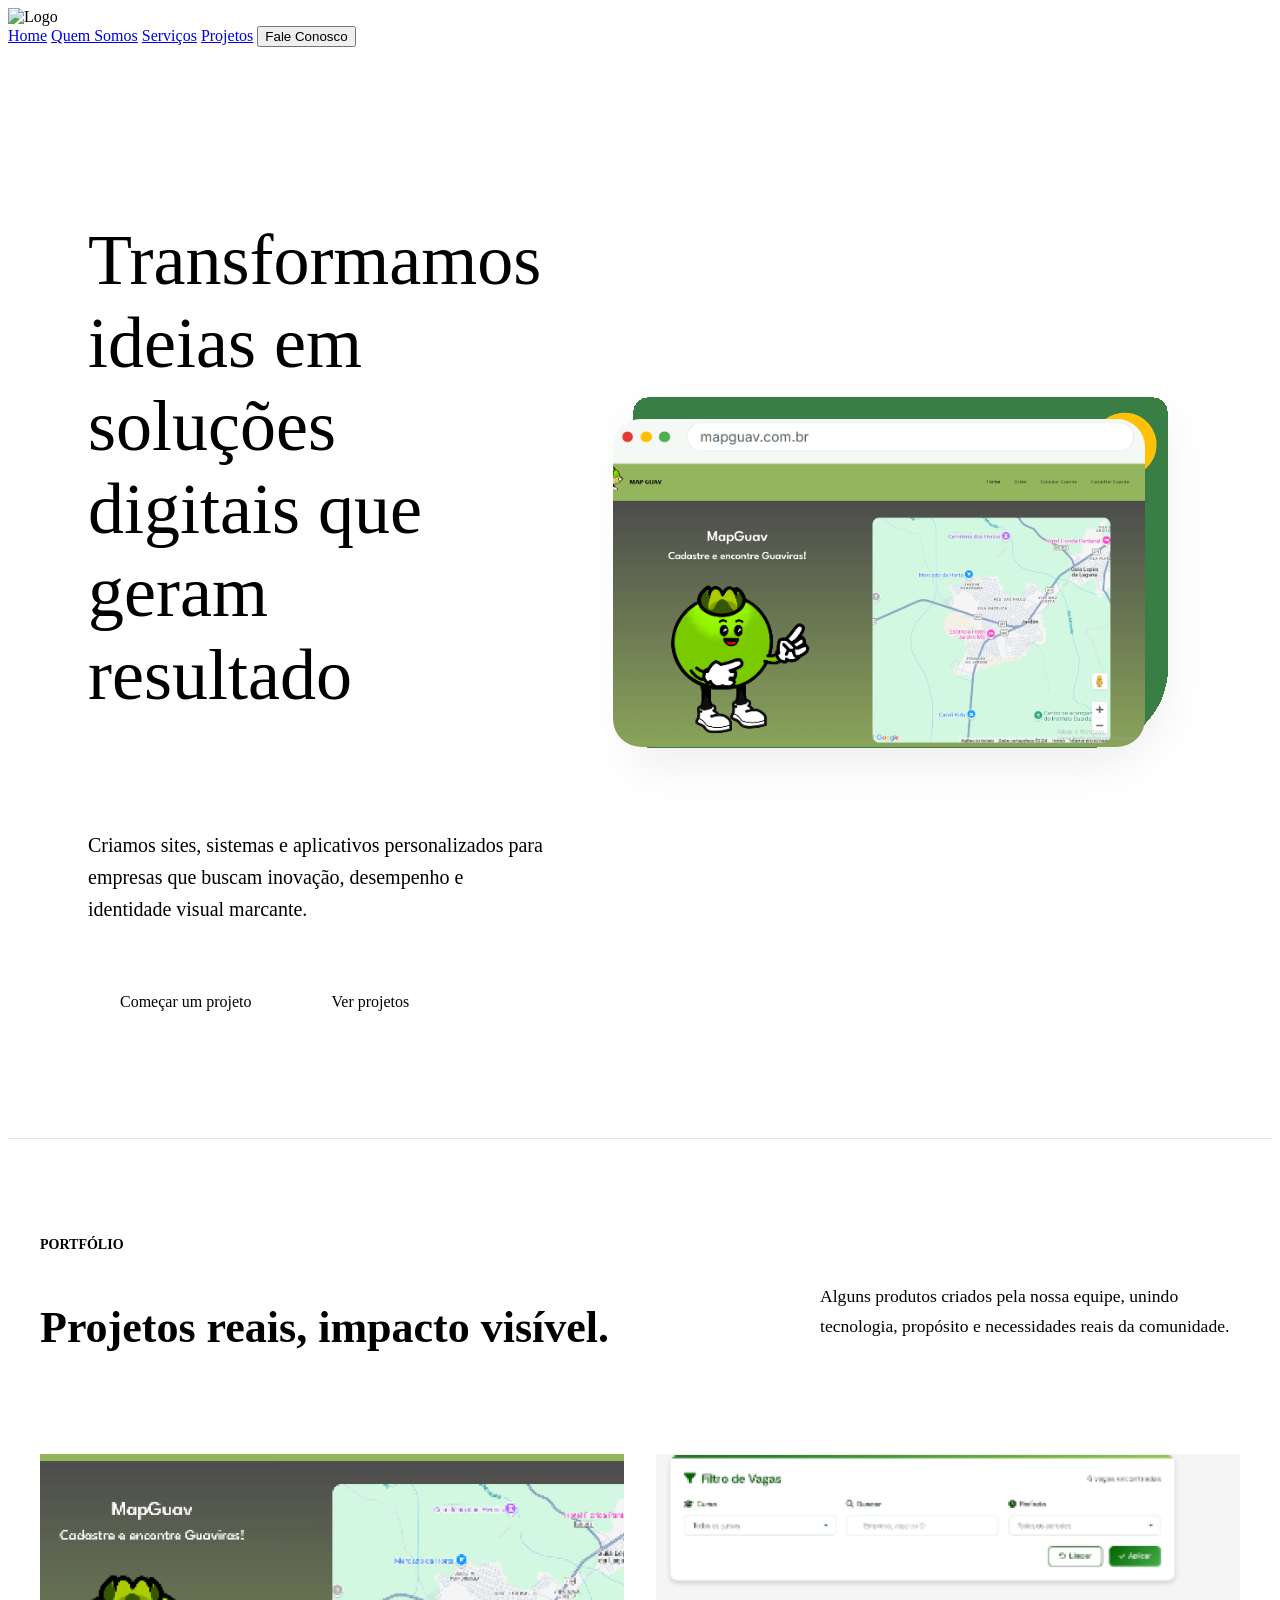
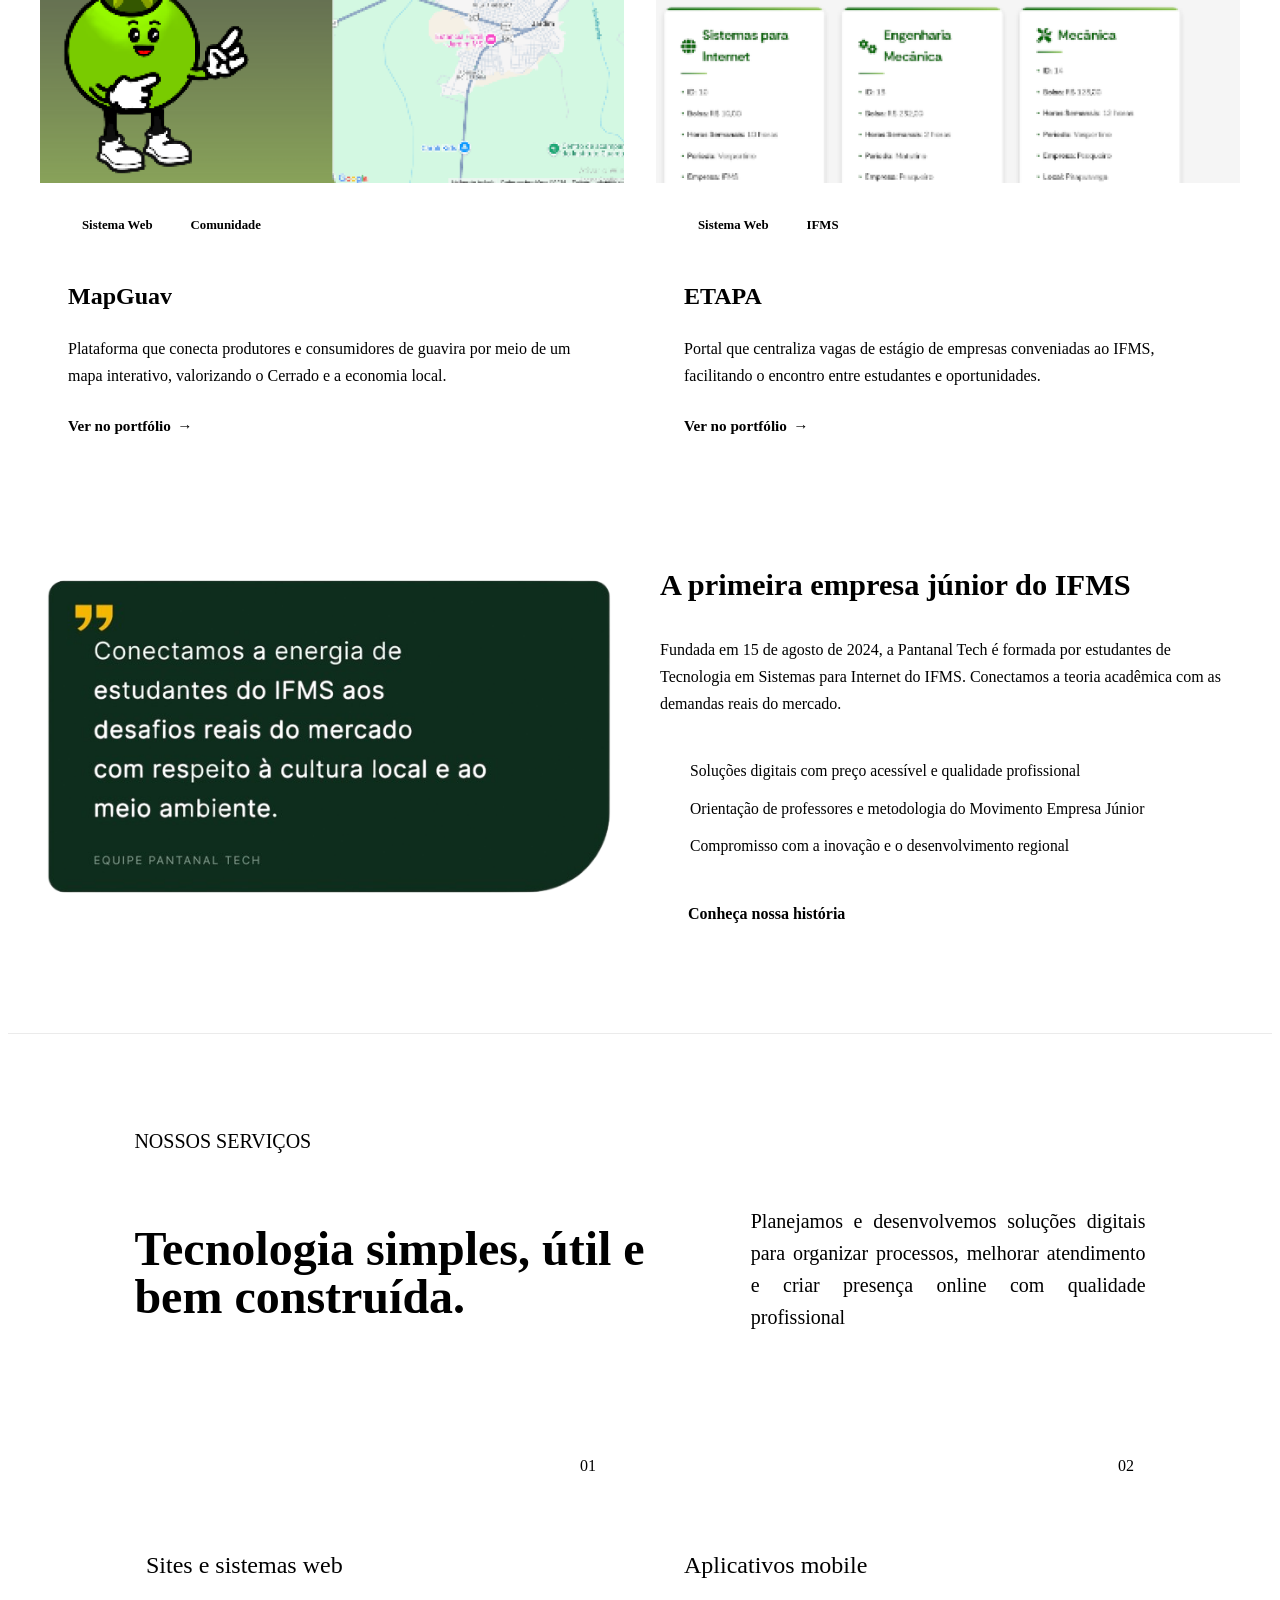
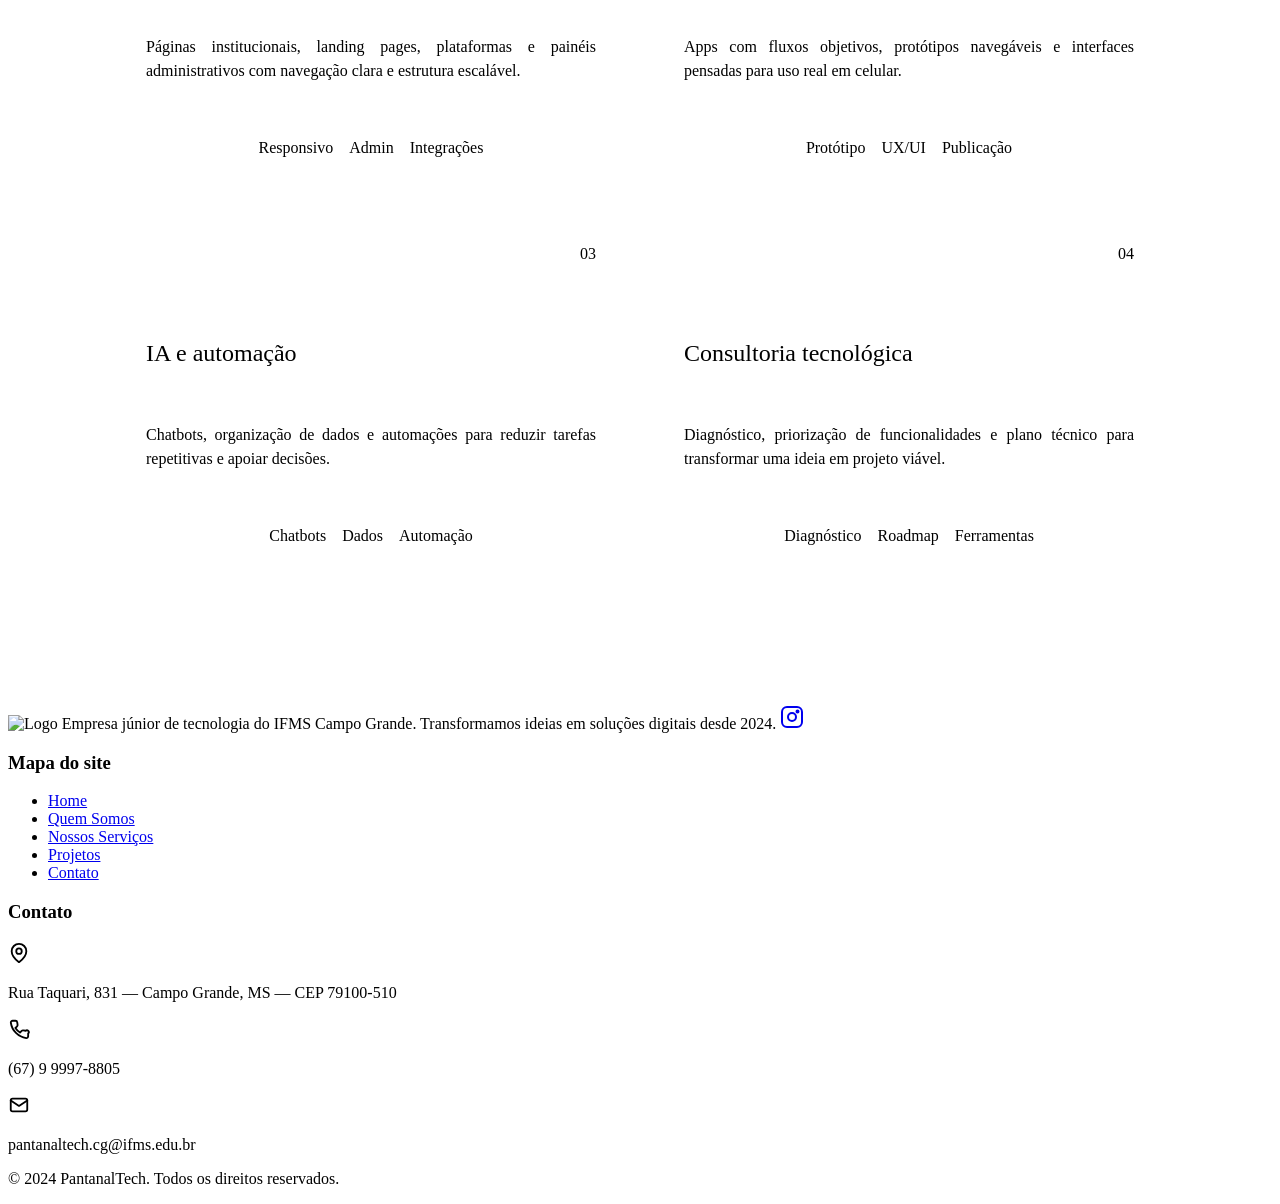
==== commit 748feb2d: "hotfix: recupera seção 2 que sumiu no conflito" ====
--- a/pages/index.html
+++ b/pages/index.html
@@ -74,6 +74,110 @@
             </div>
         </section>
 
+        <section class="portfolio-home" id="secao-2" aria-labelledby="titulo-portfolio-home">
+            <div class="portfolio-home__container">
+                <div class="portfolio-home__header">
+                    <div>
+                        <span class="portfolio-home__eyebrow">Portf&oacute;lio</span>
+                        <h2 class="portfolio-home__title" id="titulo-portfolio-home">
+                            Projetos reais, impacto vis&iacute;vel.
+                        </h2>
+                    </div>
+                    <p class="portfolio-home__subtitle">
+                        Alguns produtos criados pela nossa equipe, unindo tecnologia,
+                        prop&oacute;sito e necessidades reais da comunidade.
+                    </p>
+                </div>
+
+                <div class="portfolio-home__grid">
+                    <article class="portfolio-home__card">
+                        <div class="portfolio-home__image">
+                            <img
+                                src="../assets/MapGuav.png"
+                                alt="Imagem do projeto MapGuav"
+                                loading="lazy"
+                            >
+                        </div>
+
+                        <div class="portfolio-home__body">
+                            <div class="portfolio-home__badges" aria-label="Categorias do projeto">
+                                <span class="portfolio-home__badge portfolio-home__badge--outline">Sistema Web</span>
+                                <span class="portfolio-home__badge portfolio-home__badge--filled">Comunidade</span>
+                            </div>
+                            <h3 class="portfolio-home__card-title">MapGuav</h3>
+                            <p class="portfolio-home__card-desc">
+                                Plataforma que conecta produtores e consumidores de guavira
+                                por meio de um mapa interativo, valorizando o Cerrado e a
+                                economia local.
+                            </p>
+                            <a href="projetos.html" class="portfolio-home__link">
+                                Ver no portf&oacute;lio <span aria-hidden="true">&rarr;</span>
+                            </a>
+                        </div>
+                    </article>
+
+                    <article class="portfolio-home__card">
+                        <div class="portfolio-home__image">
+                            <img
+                                src="../assets/etapa.png"
+                                alt="Imagem do projeto ETAPA"
+                                loading="lazy"
+                            >
+                        </div>
+
+                        <div class="portfolio-home__body">
+                            <div class="portfolio-home__badges" aria-label="Categorias do projeto">
+                                <span class="portfolio-home__badge portfolio-home__badge--outline">Sistema Web</span>
+                                <span class="portfolio-home__badge portfolio-home__badge--filled">IFMS</span>
+                            </div>
+                            <h3 class="portfolio-home__card-title">ETAPA</h3>
+                            <p class="portfolio-home__card-desc">
+                                Portal que centraliza vagas de est&aacute;gio de empresas
+                                conveniadas ao IFMS, facilitando o encontro entre estudantes
+                                e oportunidades.
+                            </p>
+                            <a href="projetos.html" class="portfolio-home__link">
+                                Ver no portf&oacute;lio <span aria-hidden="true">&rarr;</span>
+                            </a>
+                        </div>
+                    </article>
+                </div>
+
+                <div class="portfolio-home__about">
+                    <img
+                        src="../assets/equipe.png"
+                        alt="Cita&ccedil;&atilde;o da equipe Pantanal Tech sobre conectar estudantes do IFMS aos desafios reais do mercado"
+                        class="portfolio-home__quote"
+                        loading="lazy"
+                    >
+
+                    <div class="portfolio-home__about-content">
+                        <h3 class="portfolio-home__about-title">A primeira empresa j&uacute;nior do IFMS</h3>
+                        <p class="portfolio-home__about-desc">
+                            Fundada em 15 de agosto de 2024, a Pantanal Tech &eacute; formada
+                            por estudantes de Tecnologia em Sistemas para Internet do IFMS.
+                            Conectamos a teoria acad&ecirc;mica com as demandas reais do mercado.
+                        </p>
+                        <ul class="portfolio-home__list">
+                            <li>
+                                <i data-lucide="check" class="portfolio-home__check"></i>
+                                Solu&ccedil;&otilde;es digitais com pre&ccedil;o acess&iacute;vel e qualidade profissional
+                            </li>
+                            <li>
+                                <i data-lucide="check" class="portfolio-home__check"></i>
+                                Orienta&ccedil;&atilde;o de professores e metodologia do Movimento Empresa J&uacute;nior
+                            </li>
+                            <li>
+                                <i data-lucide="check" class="portfolio-home__check"></i>
+                                Compromisso com a inova&ccedil;&atilde;o e o desenvolvimento regional
+                            </li>
+                        </ul>
+                        <a href="quemsomos.html" class="portfolio-home__button">Conhe&ccedil;a nossa hist&oacute;ria</a>
+                    </div>
+                </div>
+            </div>
+        </section>
+
         <section class="servicos">
             <div class="servicos__container">
                 <span class="servicos__destaque">Nossos Serviços</span>
@@ -166,4 +270,4 @@
     </script>
 </body>
 
-</html>+</html>
--- a/css/index.css
+++ b/css/index.css
@@ -202,4 +202,278 @@
 
 .card__tags{
     color: var(--verde-principal);
-}+}
+
+/* SECAO 2 - PORTFOLIO */
+
+.portfolio-home{
+    padding: 6rem 2rem;
+    background-color: var(--fundo-pagina);
+    box-shadow: inset 0 -1px 0 rgba(0, 0, 0, 0.08);
+}
+
+.portfolio-home__container{
+    width: 100%;
+    max-width: var(--largura-maxima);
+    margin: 0 auto;
+}
+
+.portfolio-home__header{
+    display: grid;
+    grid-template-columns: 1.1fr 1fr;
+    gap: 3rem;
+    align-items: center;
+    margin-bottom: 4rem;
+}
+
+.portfolio-home__eyebrow{
+    display: inline-block;
+    margin-bottom: 0.875rem;
+    color: var(--verde-principal);
+    font-size: 0.875rem;
+    font-weight: 700;
+    letter-spacing: 0;
+    text-transform: uppercase;
+}
+
+.portfolio-home__title{
+    color: var(--texto-principal);
+    font-size: 2.75rem;
+    line-height: 1.15;
+    font-weight: 800;
+}
+
+.portfolio-home__subtitle{
+    color: var(--texto-secundario);
+    font-size: 1.1rem;
+    line-height: 1.7;
+    max-width: 420px;
+    justify-self: end;
+}
+
+.portfolio-home__grid{
+    display: grid;
+    grid-template-columns: repeat(2, minmax(0, 1fr));
+    gap: 2rem;
+    margin-bottom: 4.5rem;
+}
+
+.portfolio-home__card{
+    display: flex;
+    flex-direction: column;
+    overflow: hidden;
+    background-color: var(--fundo-branco);
+    border: 1px solid var(--borda-padrao);
+    border-radius: var(--raio-pequeno);
+    box-shadow: var(--sombra-card);
+}
+
+.portfolio-home__image{
+    width: 100%;
+    aspect-ratio: 16 / 9;
+    overflow: hidden;
+    background-color: var(--fundo-secao);
+}
+
+.portfolio-home__image img{
+    display: block;
+    width: 100%;
+    height: 100%;
+    object-fit: cover;
+}
+
+.portfolio-home__body{
+    display: flex;
+    flex: 1;
+    flex-direction: column;
+    padding: 1.75rem;
+}
+
+.portfolio-home__badges{
+    display: flex;
+    flex-wrap: wrap;
+    gap: 0.625rem;
+    margin-bottom: 1.25rem;
+}
+
+.portfolio-home__badge{
+    padding: 0.5rem 0.875rem;
+    border-radius: var(--raio-pequeno);
+    font-size: 0.8rem;
+    font-weight: 600;
+    line-height: 1;
+}
+
+.portfolio-home__badge--outline{
+    color: var(--verde-principal);
+    border: 1px solid var(--verde-principal);
+    background-color: var(--fundo-branco);
+}
+
+.portfolio-home__badge--filled{
+    color: var(--verde-escuro);
+    border: 1px solid var(--verde-claro);
+    background-color: var(--verde-claro);
+}
+
+.portfolio-home__card-title{
+    margin-bottom: 0.625rem;
+    color: var(--texto-principal);
+    font-size: 1.5rem;
+    font-weight: 700;
+}
+
+.portfolio-home__card-desc{
+    flex: 1;
+    margin-bottom: 1.75rem;
+    color: var(--texto-secundario);
+    font-size: 1rem;
+    line-height: 1.65;
+}
+
+.portfolio-home__link{
+    display: inline-flex;
+    align-items: center;
+    gap: 0.4rem;
+    width: fit-content;
+    color: var(--verde-principal);
+    font-size: 0.95rem;
+    font-weight: 700;
+    text-decoration: none;
+    transition: color var(--transicao-padrao);
+}
+
+.portfolio-home__link:hover{
+    color: var(--verde-hover);
+}
+
+.portfolio-home__about{
+    display: grid;
+    grid-template-columns: minmax(0, 1fr) minmax(0, 1fr);
+    gap: 2.5rem;
+    align-items: center;
+}
+
+.portfolio-home__quote{
+    display: block;
+    width: 100%;
+    height: auto;
+    border-radius: var(--raio-pequeno);
+    box-shadow: var(--sombra-card);
+}
+
+.portfolio-home__about-content{
+    display: flex;
+    flex-direction: column;
+    justify-content: center;
+}
+
+.portfolio-home__about-title{
+    margin-bottom: 1rem;
+    color: var(--texto-principal);
+    font-size: 1.9rem;
+    line-height: 1.25;
+    font-weight: 800;
+}
+
+.portfolio-home__about-desc{
+    margin-bottom: 1.625rem;
+    color: var(--texto-secundario);
+    font-size: 1rem;
+    line-height: 1.7;
+}
+
+.portfolio-home__list{
+    display: flex;
+    flex-direction: column;
+    gap: 0.875rem;
+    margin-bottom: 2rem;
+    padding: 0;
+    list-style: none;
+}
+
+.portfolio-home__list li{
+    display: flex;
+    align-items: flex-start;
+    gap: 0.75rem;
+    color: var(--texto-principal);
+    font-size: 0.98rem;
+    line-height: 1.5;
+}
+
+.portfolio-home__check{
+    flex: 0 0 auto;
+    width: 1.125rem;
+    height: 1.125rem;
+    margin-top: 0.125rem;
+    color: var(--verde-principal);
+}
+
+.portfolio-home__button{
+    display: inline-flex;
+    align-items: center;
+    justify-content: center;
+    width: fit-content;
+    padding: 0.95rem 1.75rem;
+    color: var(--texto-claro);
+    background-color: var(--verde-principal);
+    border-radius: var(--raio-pequeno);
+    font-weight: 700;
+    text-decoration: none;
+    transition: background-color var(--transicao-padrao), transform var(--transicao-padrao);
+}
+
+.portfolio-home__button:hover{
+    background-color: var(--verde-hover);
+    transform: translateY(-2px);
+}
+
+.portfolio-home__button:focus-visible,
+.portfolio-home__link:focus-visible{
+    outline: 2px solid var(--verde-principal);
+    outline-offset: 3px;
+}
+
+@media (max-width: 900px){
+    .portfolio-home{
+        padding: 4rem 1.25rem;
+    }
+
+    .portfolio-home__header,
+    .portfolio-home__grid,
+    .portfolio-home__about{
+        grid-template-columns: 1fr;
+    }
+
+    .portfolio-home__header{
+        gap: 1.25rem;
+        margin-bottom: 3rem;
+    }
+
+    .portfolio-home__subtitle{
+        max-width: 100%;
+        justify-self: start;
+    }
+
+    .portfolio-home__grid{
+        margin-bottom: 3.5rem;
+    }
+}
+
+@media (max-width: 560px){
+    .portfolio-home__title{
+        font-size: 2rem;
+    }
+
+    .portfolio-home__body{
+        padding: 1.4rem;
+    }
+
+    .portfolio-home__about-title{
+        font-size: 1.55rem;
+    }
+
+    .portfolio-home__button{
+        width: 100%;
+    }
+}
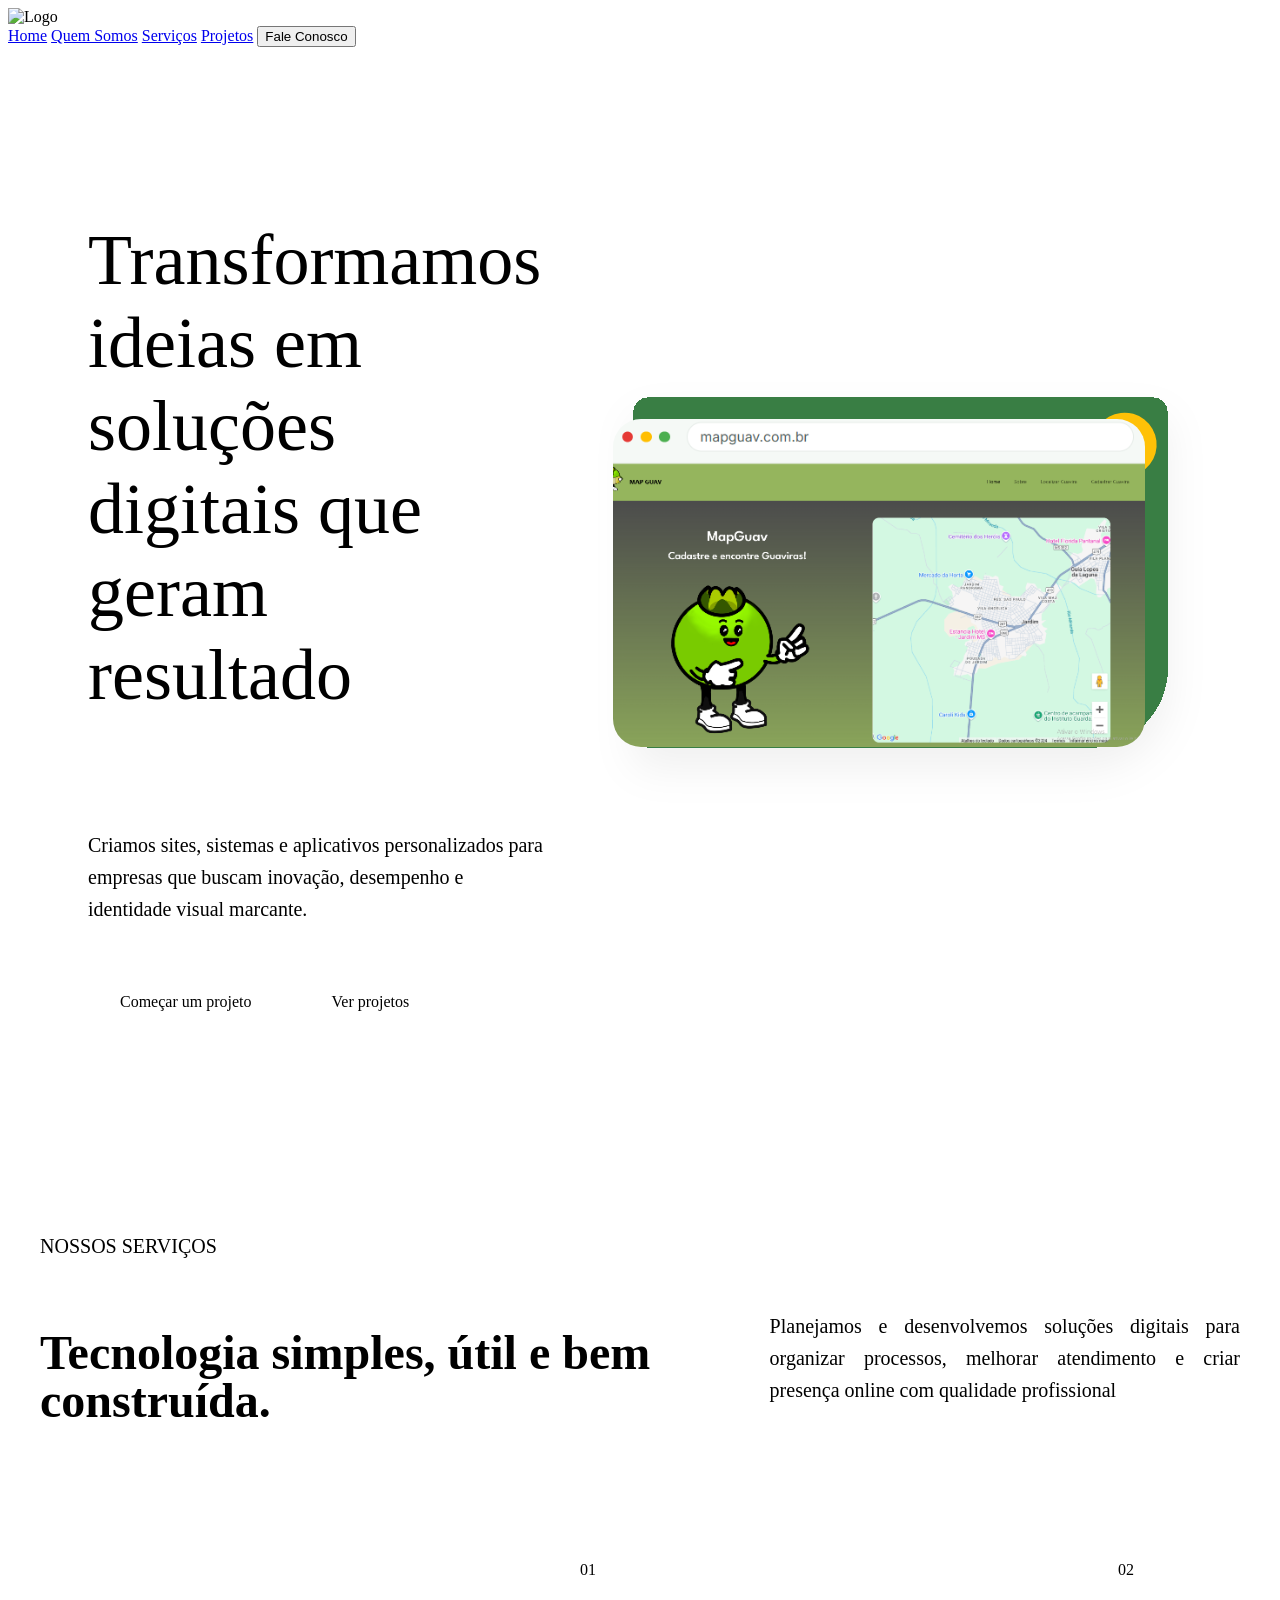
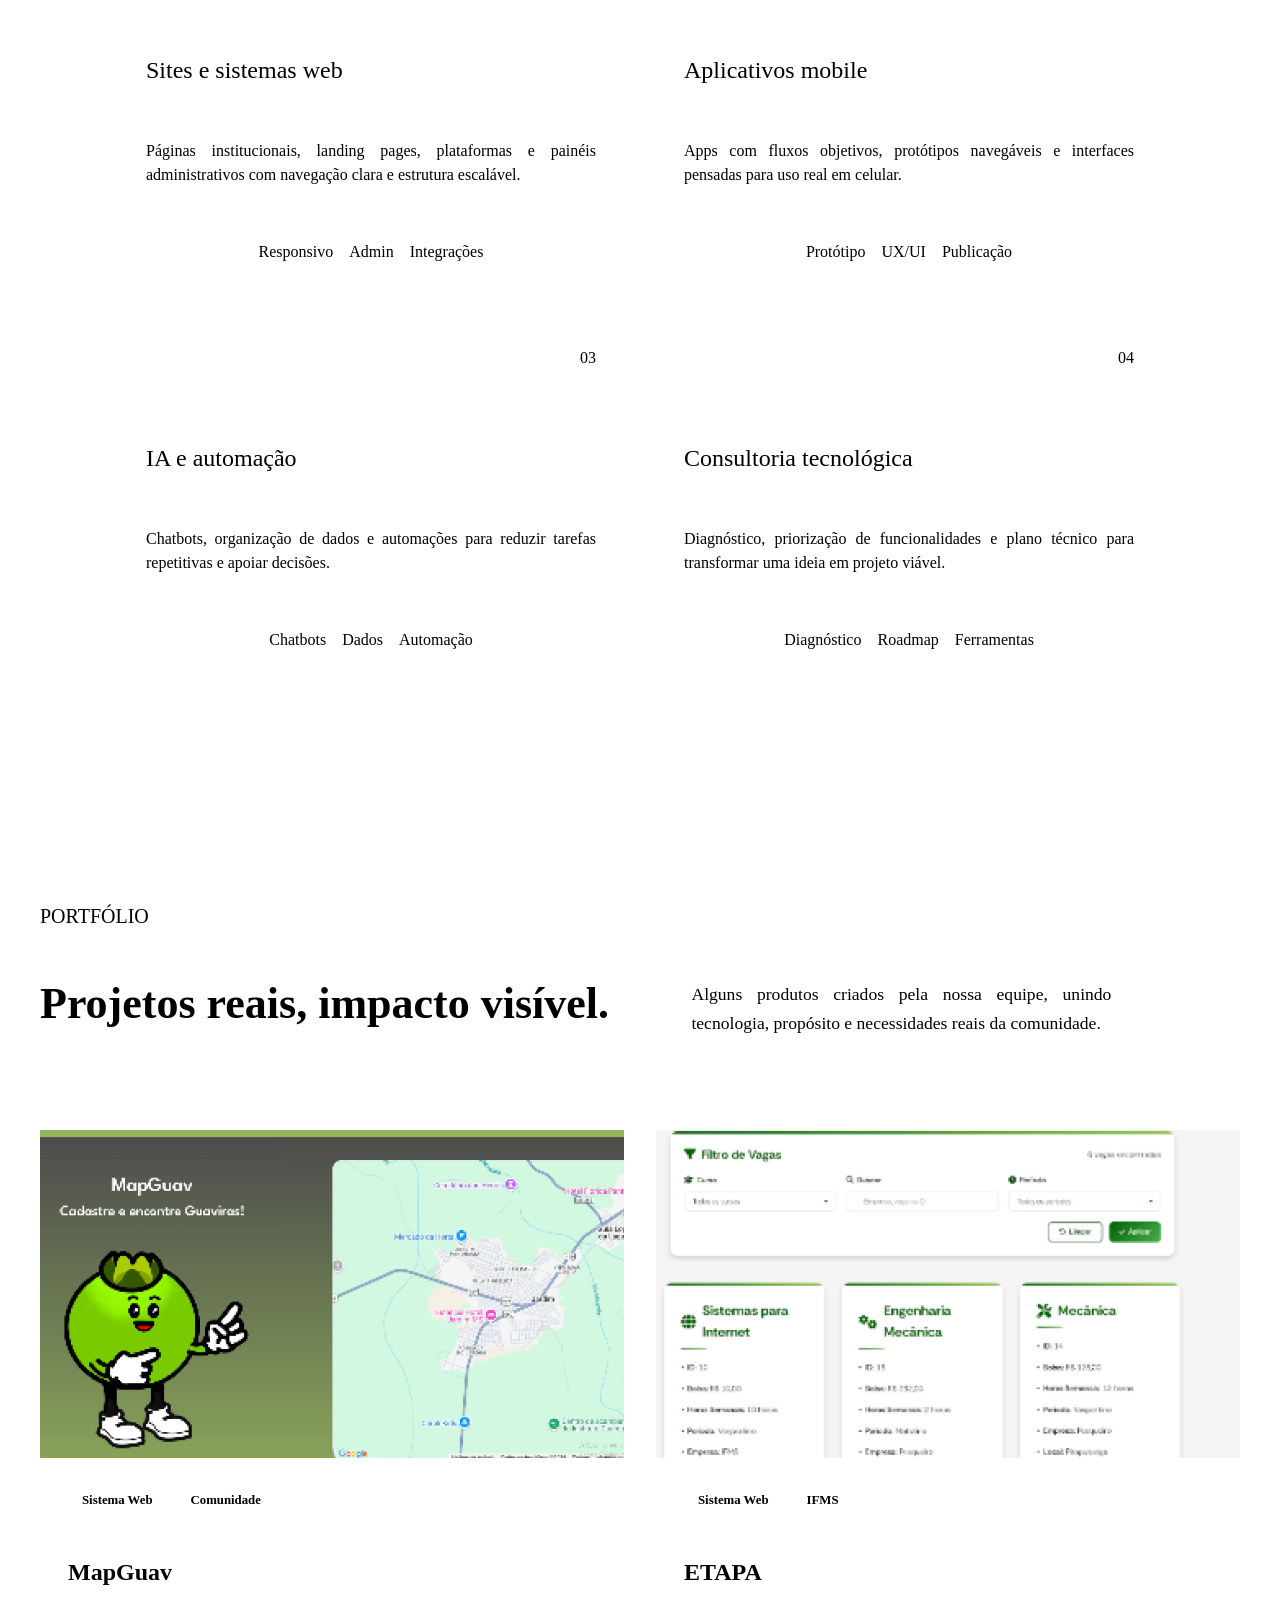
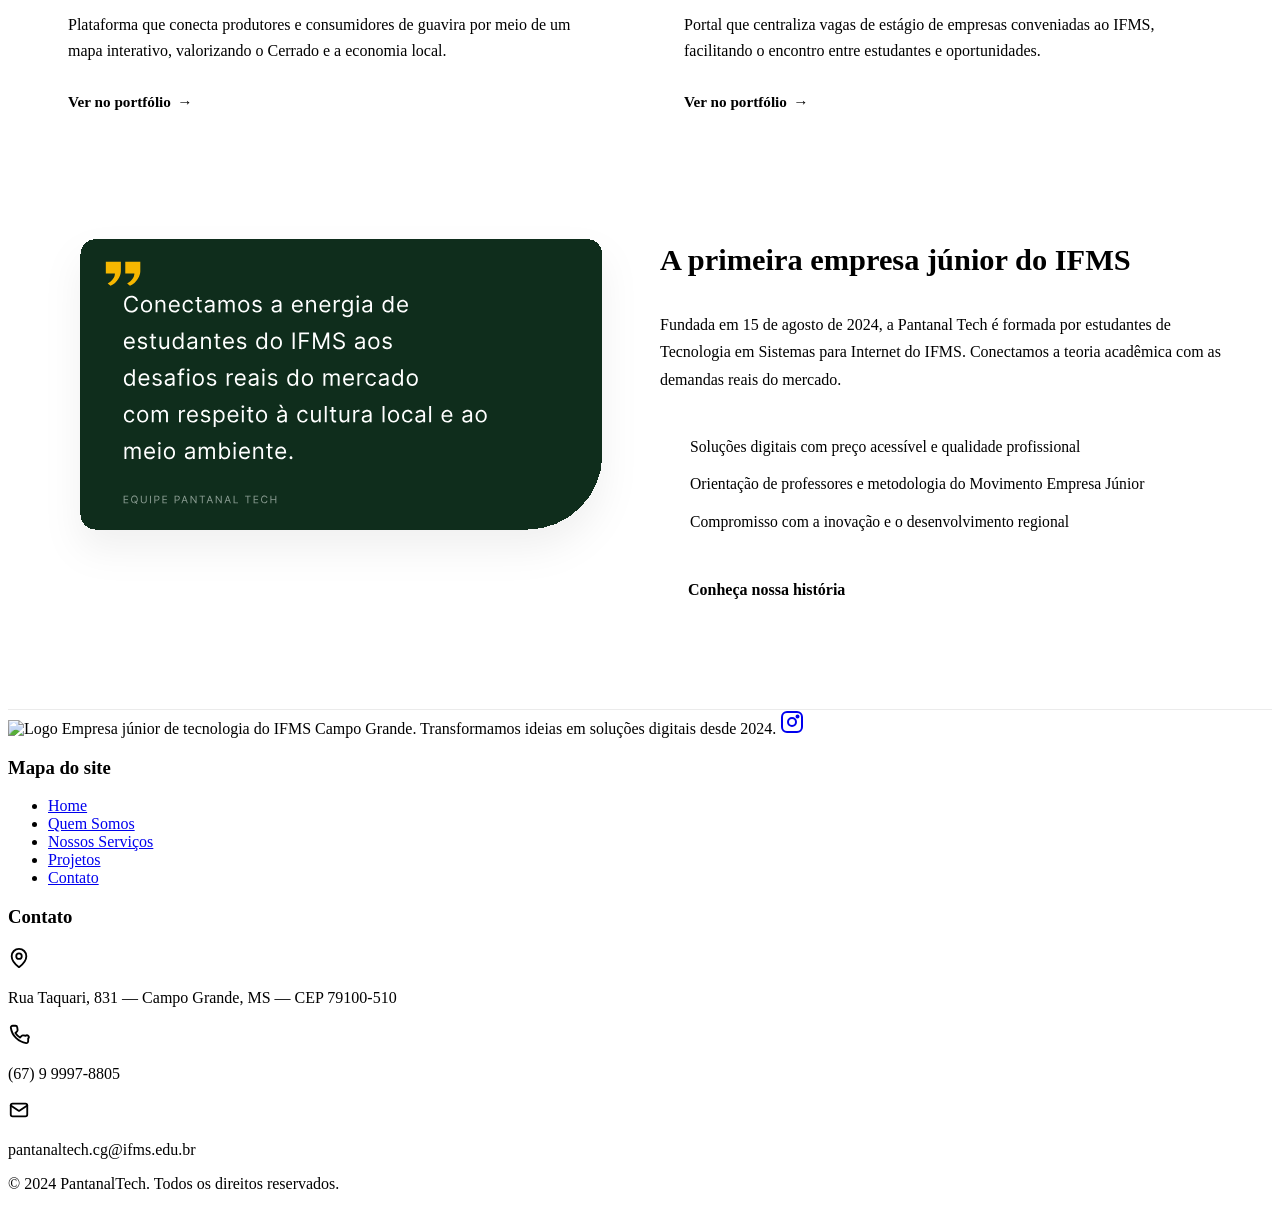
==== commit 11b92deb: "fix: css + svg" ====
--- a/pages/index.html
+++ b/pages/index.html
@@ -74,6 +74,94 @@
             </div>
         </section>
 
+        <section class="servicos">
+            <div class="servicos__container">
+                <span class="servicos__destaque">Nossos Serviços</span>
+                <div class="servicos__content">
+                    <h1 class="servicos__titulo">
+                        Tecnologia simples, útil e bem construída.
+                    </h1>
+                    <p class="servicos__descricao">
+                        Planejamos e desenvolvemos soluções digitais para organizar
+                        processos, melhorar atendimento e criar presença online com
+                        qualidade profissional
+                    </p>
+                </div>
+            </div>
+
+            <div class="cards">
+                <div class="card">
+                    <div class="card__icon">
+                        <i data-lucide="monitor" class="icon"></i>
+                        <span class="card__number">01</span>
+                    </div>
+                    <h2 class="card__titulo">Sites e sistemas web</h2>
+                    <p class="card__descricao">
+                        Páginas institucionais, landing pages, plataformas e painéis
+                        administrativos com navegação clara e estrutura escalável.
+                    </p>
+                    <div class="card__tags-container">
+                        <span class="card__tags">Responsivo</span>
+                        <span class="card__tags">Admin</span>
+                        <span class="card__tags">Integrações</span>
+                    </div>
+                </div>
+
+                <div class="card">
+                    <div class="card__icon">
+                        <i data-lucide="smartphone" class="icon"></i>
+                        <span class="card__number">02</span>
+                    </div>
+                    <h2 class="card__titulo">Aplicativos mobile</h2>
+                    <p class="card__descricao">
+                        Apps com fluxos objetivos, protótipos navegáveis e interfaces
+                        pensadas para uso real em celular.
+                    </p>
+                    <div class="card__tags-container">
+                        <span class="card__tags">Protótipo</span>
+                        <span class="card__tags">UX/UI</span>
+                        <span class="card__tags">Publicação</span>
+                    </div>
+                </div>
+
+                <div class="card">
+                    <div class="card__icon">
+                        <i data-lucide="bot" class="icon"></i>
+                        <span class="card__number">03</span>
+                    </div>
+                    <h2 class="card__titulo">IA e automação</h2>
+                    <p class="card__descricao">
+                        Chatbots, organização de dados e automações para reduzir tarefas
+                        repetitivas e apoiar decisões.
+                    </p>
+                    <div class="card__tags-container">
+                        <span class="card__tags">Chatbots</span>
+                        <span class="card__tags">Dados</span>
+                        <span class="card__tags">Automação</span>
+                    </div>
+                </div>
+
+                <div class="card">
+                    <div class="card__icon">
+                        <i data-lucide="trending-up" class="icon"></i>
+                        <span class="card__number">04</span>
+                    </div>
+                    <h2 class="card__titulo">Consultoria tecnológica</h2>
+                    <p class="card__descricao">
+                        Diagnóstico, priorização de funcionalidades e plano técnico para
+                        transformar uma ideia em projeto viável.
+                    </p>
+                    <div class="card__tags-container">
+                        <span class="card__tags">Diagnóstico</span>
+                        <span class="card__tags">Roadmap</span>
+                        <span class="card__tags">Ferramentas</span>
+                    </div>
+                </div>
+            </div>
+        </section>
+
+        <!-- Secao 2 -->
+
         <section class="portfolio-home" id="secao-2" aria-labelledby="titulo-portfolio-home">
             <div class="portfolio-home__container">
                 <div class="portfolio-home__header">
@@ -92,11 +180,7 @@
                 <div class="portfolio-home__grid">
                     <article class="portfolio-home__card">
                         <div class="portfolio-home__image">
-                            <img
-                                src="../assets/MapGuav.png"
-                                alt="Imagem do projeto MapGuav"
-                                loading="lazy"
-                            >
+                            <img src="../assets/MapGuav.png" alt="Imagem do projeto MapGuav" loading="lazy">
                         </div>
 
                         <div class="portfolio-home__body">
@@ -118,11 +202,7 @@
 
                     <article class="portfolio-home__card">
                         <div class="portfolio-home__image">
-                            <img
-                                src="../assets/etapa.png"
-                                alt="Imagem do projeto ETAPA"
-                                loading="lazy"
-                            >
+                            <img src="../assets/etapa.png" alt="Imagem do projeto ETAPA" loading="lazy">
                         </div>
 
                         <div class="portfolio-home__body">
@@ -144,12 +224,38 @@
                 </div>
 
                 <div class="portfolio-home__about">
-                    <img
-                        src="../assets/equipe.png"
-                        alt="Cita&ccedil;&atilde;o da equipe Pantanal Tech sobre conectar estudantes do IFMS aos desafios reais do mercado"
-                        class="portfolio-home__quote"
-                        loading="lazy"
-                    >
+                    <svg width="600" height="400" viewBox="0 0 638 408" fill="none" xmlns="http://www.w3.org/2000/svg">
+                        <g filter="url(#filter0_d_1_528)">
+                            <path
+                                d="M43 36C43 27.1634 50.1634 20 59 20H582C590.837 20 598 27.1634 598 36V249C598 293.183 562.183 329 518 329H59C50.1634 329 43 321.837 43 313V36Z"
+                                fill="#0F2D1C" shape-rendering="crispEdges" />
+                            <path
+                                d="M86 54.2999C86 58.892 82.3338 66.6499 75 69.817L72 67.2829C76.6663 65.067 79.6663 60.9499 79.6663 56.8329H70V44.167H86V54.2999ZM106.666 54.2999C106.666 58.892 103 66.6499 95.6663 69.817L92.6663 67.2841C97.3325 65.067 100.333 60.9511 100.333 56.8341H90.6663V44.167H106.666V54.2999Z"
+                                fill="#F6B700" />
+                            <path
+                                d="M104.159 86H102.045C101.92 85.392 101.702 84.858 101.389 84.3977C101.082 83.9375 100.707 83.5511 100.264 83.2386C99.8267 82.9205 99.3409 82.6818 98.8068 82.5227C98.2727 82.3636 97.7159 82.2841 97.1364 82.2841C96.0795 82.2841 95.1222 82.5511 94.2642 83.0852C93.4119 83.6193 92.733 84.4062 92.2273 85.446C91.7273 86.4858 91.4773 87.7614 91.4773 89.2727C91.4773 90.7841 91.7273 92.0597 92.2273 93.0994C92.733 94.1392 93.4119 94.9261 94.2642 95.4602C95.1222 95.9943 96.0795 96.2614 97.1364 96.2614C97.7159 96.2614 98.2727 96.1818 98.8068 96.0227C99.3409 95.8636 99.8267 95.6278 100.264 95.3153C100.707 94.9972 101.082 94.608 101.389 94.1477C101.702 93.6818 101.92 93.1477 102.045 92.5455H104.159C104 93.4375 103.71 94.2358 103.29 94.9403C102.869 95.6449 102.347 96.2443 101.722 96.7386C101.097 97.2273 100.395 97.5994 99.6165 97.8551C98.8438 98.1108 98.017 98.2386 97.1364 98.2386C95.6477 98.2386 94.3239 97.875 93.1648 97.1477C92.0057 96.4205 91.0938 95.3864 90.429 94.0455C89.7642 92.7045 89.4318 91.1136 89.4318 89.2727C89.4318 87.4318 89.7642 85.8409 90.429 84.5C91.0938 83.1591 92.0057 82.125 93.1648 81.3977C94.3239 80.6705 95.6477 80.3068 97.1364 80.3068C98.017 80.3068 98.8438 80.4347 99.6165 80.6903C100.395 80.946 101.097 81.321 101.722 81.8153C102.347 82.304 102.869 82.9006 103.29 83.6051C103.71 84.304 104 85.1023 104.159 86ZM113.27 98.2727C112.088 98.2727 111.051 97.9915 110.159 97.429C109.273 96.8665 108.58 96.0795 108.08 95.0682C107.585 94.0568 107.338 92.875 107.338 91.5227C107.338 90.1591 107.585 88.9687 108.08 87.9517C108.58 86.9347 109.273 86.1449 110.159 85.5824C111.051 85.0199 112.088 84.7386 113.27 84.7386C114.452 84.7386 115.486 85.0199 116.372 85.5824C117.264 86.1449 117.958 86.9347 118.452 87.9517C118.952 88.9687 119.202 90.1591 119.202 91.5227C119.202 92.875 118.952 94.0568 118.452 95.0682C117.958 96.0795 117.264 96.8665 116.372 97.429C115.486 97.9915 114.452 98.2727 113.27 98.2727ZM113.27 96.4659C114.168 96.4659 114.906 96.2358 115.486 95.7756C116.065 95.3153 116.494 94.7102 116.773 93.9602C117.051 93.2102 117.19 92.3977 117.19 91.5227C117.19 90.6477 117.051 89.8324 116.773 89.0767C116.494 88.321 116.065 87.7102 115.486 87.2443C114.906 86.7784 114.168 86.5455 113.27 86.5455C112.372 86.5455 111.634 86.7784 111.054 87.2443C110.475 87.7102 110.046 88.321 109.767 89.0767C109.489 89.8324 109.35 90.6477 109.35 91.5227C109.35 92.3977 109.489 93.2102 109.767 93.9602C110.046 94.7102 110.475 95.3153 111.054 95.7756C111.634 96.2358 112.372 96.4659 113.27 96.4659ZM124.934 90.125V98H122.922V84.9091H124.865V86.9545H125.036C125.343 86.2898 125.809 85.7557 126.434 85.3523C127.059 84.9432 127.865 84.7386 128.854 84.7386C129.74 84.7386 130.516 84.9205 131.181 85.2841C131.845 85.642 132.362 86.1875 132.732 86.9205C133.101 87.6477 133.286 88.5682 133.286 89.6818V98H131.274V89.8182C131.274 88.7898 131.007 87.9886 130.473 87.4148C129.939 86.8352 129.206 86.5455 128.274 86.5455C127.632 86.5455 127.059 86.6847 126.553 86.9631C126.053 87.2415 125.658 87.6477 125.368 88.1818C125.078 88.7159 124.934 89.3636 124.934 90.125ZM143.1 98.2727C141.838 98.2727 140.75 97.9943 139.836 97.4375C138.927 96.875 138.225 96.0909 137.731 95.0852C137.242 94.0739 136.998 92.8977 136.998 91.5568C136.998 90.2159 137.242 89.0341 137.731 88.0114C138.225 86.983 138.912 86.1818 139.793 85.608C140.679 85.0284 141.713 84.7386 142.895 84.7386C143.577 84.7386 144.25 84.8523 144.915 85.0795C145.58 85.3068 146.185 85.6761 146.731 86.1875C147.276 86.6932 147.711 87.3636 148.035 88.1989C148.358 89.0341 148.52 90.0625 148.52 91.2841V92.1364H138.429V90.3977H146.475C146.475 89.6591 146.327 89 146.032 88.4205C145.742 87.8409 145.327 87.3835 144.787 87.0483C144.253 86.7131 143.623 86.5455 142.895 86.5455C142.094 86.5455 141.401 86.7443 140.816 87.142C140.236 87.5341 139.79 88.0455 139.478 88.6761C139.165 89.3068 139.009 89.983 139.009 90.7045V91.8636C139.009 92.8523 139.179 93.6903 139.52 94.3778C139.867 95.0597 140.347 95.5795 140.961 95.9375C141.574 96.2898 142.287 96.4659 143.1 96.4659C143.628 96.4659 144.106 96.392 144.532 96.2443C144.963 96.0909 145.336 95.8636 145.648 95.5625C145.961 95.2557 146.202 94.875 146.373 94.4205L148.316 94.9659C148.111 95.625 147.767 96.2045 147.285 96.7045C146.802 97.1989 146.205 97.5852 145.495 97.8636C144.785 98.1364 143.986 98.2727 143.1 98.2727ZM157.548 98.2727C156.321 98.2727 155.264 97.983 154.378 97.4034C153.491 96.8239 152.81 96.0256 152.332 95.0085C151.855 93.9915 151.616 92.8295 151.616 91.5227C151.616 90.1932 151.861 89.0199 152.349 88.0028C152.844 86.9801 153.531 86.1818 154.412 85.608C155.298 85.0284 156.332 84.7386 157.514 84.7386C158.435 84.7386 159.264 84.9091 160.003 85.25C160.741 85.5909 161.346 86.0682 161.818 86.6818C162.29 87.2955 162.582 88.0114 162.696 88.8295H160.685C160.531 88.233 160.19 87.7045 159.662 87.2443C159.139 86.7784 158.435 86.5455 157.548 86.5455C156.764 86.5455 156.077 86.75 155.486 87.1591C154.9 87.5625 154.443 88.1335 154.113 88.8722C153.79 89.6051 153.628 90.4659 153.628 91.4545C153.628 92.4659 153.787 93.3466 154.105 94.0966C154.429 94.8466 154.883 95.429 155.469 95.8438C156.06 96.2585 156.753 96.4659 157.548 96.4659C158.071 96.4659 158.545 96.375 158.971 96.1932C159.398 96.0114 159.758 95.75 160.054 95.4091C160.349 95.0682 160.56 94.6591 160.685 94.1818H162.696C162.582 94.9545 162.301 95.6506 161.852 96.2699C161.409 96.8835 160.821 97.3722 160.088 97.7358C159.361 98.0938 158.514 98.2727 157.548 98.2727ZM171.979 84.9091V86.6136H165.195V84.9091H171.979ZM167.173 81.7727H169.184V94.25C169.184 94.8182 169.266 95.2443 169.431 95.5284C169.602 95.8068 169.817 95.9943 170.079 96.0909C170.346 96.1818 170.627 96.2273 170.923 96.2273C171.144 96.2273 171.326 96.2159 171.468 96.1932C171.61 96.1648 171.724 96.142 171.809 96.125L172.218 97.9318C172.082 97.983 171.891 98.0341 171.647 98.0852C171.403 98.142 171.093 98.1705 170.718 98.1705C170.15 98.1705 169.593 98.0483 169.048 97.804C168.508 97.5597 168.059 97.1875 167.701 96.6875C167.349 96.1875 167.173 95.5568 167.173 94.7955V81.7727ZM179.507 98.3068C178.678 98.3068 177.925 98.1506 177.249 97.8381C176.573 97.5199 176.036 97.0625 175.638 96.4659C175.24 95.8636 175.041 95.1364 175.041 94.2841C175.041 93.5341 175.189 92.9261 175.485 92.4602C175.78 91.9886 176.175 91.6193 176.669 91.3523C177.163 91.0852 177.709 90.8864 178.306 90.7557C178.908 90.6193 179.513 90.5114 180.121 90.4318C180.916 90.3295 181.561 90.2528 182.056 90.2017C182.556 90.1449 182.919 90.0511 183.146 89.9205C183.379 89.7898 183.496 89.5625 183.496 89.2386V89.1705C183.496 88.3295 183.266 87.6761 182.806 87.2102C182.351 86.7443 181.661 86.5114 180.735 86.5114C179.774 86.5114 179.021 86.7216 178.476 87.142C177.931 87.5625 177.547 88.0114 177.325 88.4886L175.416 87.8068C175.757 87.0114 176.212 86.392 176.78 85.9489C177.354 85.5 177.979 85.1875 178.655 85.0114C179.337 84.8295 180.007 84.7386 180.666 84.7386C181.087 84.7386 181.57 84.7898 182.115 84.892C182.666 84.9886 183.198 85.1903 183.709 85.4972C184.226 85.804 184.655 86.267 184.996 86.8864C185.337 87.5057 185.507 88.3352 185.507 89.375V98H183.496V96.2273H183.394C183.257 96.5114 183.03 96.8153 182.712 97.1392C182.394 97.4631 181.97 97.7386 181.442 97.9659C180.913 98.1932 180.269 98.3068 179.507 98.3068ZM179.814 96.5C180.61 96.5 181.28 96.3438 181.825 96.0312C182.377 95.7188 182.791 95.3153 183.07 94.821C183.354 94.3267 183.496 93.8068 183.496 93.2614V91.4205C183.411 91.5227 183.223 91.6165 182.933 91.7017C182.649 91.7812 182.32 91.8523 181.945 91.9148C181.575 91.9716 181.215 92.0227 180.862 92.0682C180.516 92.108 180.235 92.142 180.019 92.1705C179.496 92.2386 179.007 92.3494 178.553 92.5028C178.104 92.6506 177.74 92.875 177.462 93.1761C177.189 93.4716 177.053 93.875 177.053 94.3864C177.053 95.0852 177.311 95.6136 177.828 95.9716C178.351 96.3239 179.013 96.5 179.814 96.5ZM189.828 98V84.9091H191.772V86.9545H191.942C192.215 86.2557 192.655 85.7131 193.263 85.3267C193.871 84.9347 194.601 84.7386 195.453 84.7386C196.317 84.7386 197.036 84.9347 197.61 85.3267C198.189 85.7131 198.641 86.2557 198.965 86.9545H199.101C199.436 86.2784 199.939 85.7415 200.61 85.3438C201.28 84.9403 202.084 84.7386 203.022 84.7386C204.192 84.7386 205.149 85.1051 205.894 85.8381C206.638 86.5653 207.01 87.6989 207.01 89.2386V98H204.999V89.2386C204.999 88.2727 204.735 87.5824 204.206 87.1676C203.678 86.7528 203.056 86.5455 202.34 86.5455C201.419 86.5455 200.706 86.8239 200.201 87.3807C199.695 87.9318 199.442 88.6307 199.442 89.4773V98H197.397V89.0341C197.397 88.2898 197.155 87.6903 196.672 87.2358C196.189 86.7756 195.567 86.5455 194.806 86.5455C194.283 86.5455 193.794 86.6847 193.34 86.9631C192.891 87.2415 192.527 87.6278 192.249 88.1222C191.976 88.6108 191.84 89.1761 191.84 89.8182V98H189.828ZM216.656 98.2727C215.474 98.2727 214.437 97.9915 213.545 97.429C212.659 96.8665 211.966 96.0795 211.466 95.0682C210.971 94.0568 210.724 92.875 210.724 91.5227C210.724 90.1591 210.971 88.9687 211.466 87.9517C211.966 86.9347 212.659 86.1449 213.545 85.5824C214.437 85.0199 215.474 84.7386 216.656 84.7386C217.838 84.7386 218.872 85.0199 219.758 85.5824C220.65 86.1449 221.343 86.9347 221.838 87.9517C222.338 88.9687 222.588 90.1591 222.588 91.5227C222.588 92.875 222.338 94.0568 221.838 95.0682C221.343 96.0795 220.65 96.8665 219.758 97.429C218.872 97.9915 217.838 98.2727 216.656 98.2727ZM216.656 96.4659C217.554 96.4659 218.292 96.2358 218.872 95.7756C219.451 95.3153 219.88 94.7102 220.159 93.9602C220.437 93.2102 220.576 92.3977 220.576 91.5227C220.576 90.6477 220.437 89.8324 220.159 89.0767C219.88 88.321 219.451 87.7102 218.872 87.2443C218.292 86.7784 217.554 86.5455 216.656 86.5455C215.758 86.5455 215.02 86.7784 214.44 87.2443C213.861 87.7102 213.432 88.321 213.153 89.0767C212.875 89.8324 212.736 90.6477 212.736 91.5227C212.736 92.3977 212.875 93.2102 213.153 93.9602C213.432 94.7102 213.861 95.3153 214.44 95.7756C215.02 96.2358 215.758 96.4659 216.656 96.4659ZM235.581 87.8409L233.774 88.3523C233.66 88.0511 233.493 87.7585 233.271 87.4744C233.055 87.1847 232.76 86.946 232.385 86.7585C232.01 86.571 231.53 86.4773 230.944 86.4773C230.143 86.4773 229.476 86.6619 228.942 87.0312C228.413 87.3949 228.149 87.858 228.149 88.4205C228.149 88.9205 228.331 89.3153 228.694 89.6051C229.058 89.8949 229.626 90.1364 230.399 90.3295L232.342 90.8068C233.513 91.0909 234.385 91.5256 234.959 92.1108C235.533 92.6903 235.819 93.4375 235.819 94.3523C235.819 95.1023 235.604 95.7727 235.172 96.3636C234.746 96.9545 234.149 97.4205 233.382 97.7614C232.615 98.1023 231.723 98.2727 230.706 98.2727C229.371 98.2727 228.265 97.983 227.39 97.4034C226.515 96.8239 225.962 95.9773 225.729 94.8636L227.638 94.3864C227.819 95.0909 228.163 95.6193 228.669 95.9716C229.18 96.3239 229.848 96.5 230.672 96.5C231.609 96.5 232.354 96.3011 232.905 95.9034C233.462 95.5 233.74 95.017 233.74 94.4545C233.74 94 233.581 93.6193 233.263 93.3125C232.944 93 232.456 92.767 231.797 92.6136L229.615 92.1023C228.416 91.8182 227.535 91.3778 226.973 90.7812C226.416 90.179 226.138 89.4261 226.138 88.5227C226.138 87.7841 226.345 87.1307 226.76 86.5625C227.18 85.9943 227.751 85.5483 228.473 85.2244C229.2 84.9006 230.024 84.7386 230.944 84.7386C232.24 84.7386 233.257 85.0227 233.996 85.5909C234.74 86.1591 235.268 86.9091 235.581 87.8409ZM250.749 98.3068C249.92 98.3068 249.167 98.1506 248.491 97.8381C247.815 97.5199 247.278 97.0625 246.88 96.4659C246.482 95.8636 246.284 95.1364 246.284 94.2841C246.284 93.5341 246.431 92.9261 246.727 92.4602C247.022 91.9886 247.417 91.6193 247.911 91.3523C248.406 91.0852 248.951 90.8864 249.548 90.7557C250.15 90.6193 250.755 90.5114 251.363 90.4318C252.159 90.3295 252.803 90.2528 253.298 90.2017C253.798 90.1449 254.161 90.0511 254.389 89.9205C254.622 89.7898 254.738 89.5625 254.738 89.2386V89.1705C254.738 88.3295 254.508 87.6761 254.048 87.2102C253.593 86.7443 252.903 86.5114 251.977 86.5114C251.016 86.5114 250.264 86.7216 249.718 87.142C249.173 87.5625 248.789 88.0114 248.568 88.4886L246.659 87.8068C246.999 87.0114 247.454 86.392 248.022 85.9489C248.596 85.5 249.221 85.1875 249.897 85.0114C250.579 84.8295 251.249 84.7386 251.909 84.7386C252.329 84.7386 252.812 84.7898 253.357 84.892C253.909 84.9886 254.44 85.1903 254.951 85.4972C255.468 85.804 255.897 86.267 256.238 86.8864C256.579 87.5057 256.749 88.3352 256.749 89.375V98H254.738V96.2273H254.636C254.499 96.5114 254.272 96.8153 253.954 97.1392C253.636 97.4631 253.212 97.7386 252.684 97.9659C252.156 98.1932 251.511 98.3068 250.749 98.3068ZM251.056 96.5C251.852 96.5 252.522 96.3438 253.068 96.0312C253.619 95.7188 254.034 95.3153 254.312 94.821C254.596 94.3267 254.738 93.8068 254.738 93.2614V91.4205C254.653 91.5227 254.465 91.6165 254.176 91.7017C253.891 91.7812 253.562 91.8523 253.187 91.9148C252.818 91.9716 252.457 92.0227 252.105 92.0682C251.758 92.108 251.477 92.142 251.261 92.1705C250.738 92.2386 250.249 92.3494 249.795 92.5028C249.346 92.6506 248.982 92.875 248.704 93.1761C248.431 93.4716 248.295 93.875 248.295 94.3864C248.295 95.0852 248.553 95.6136 249.07 95.9716C249.593 96.3239 250.255 96.5 251.056 96.5ZM273.959 98.2727C272.698 98.2727 271.61 97.9943 270.695 97.4375C269.786 96.875 269.084 96.0909 268.59 95.0852C268.101 94.0739 267.857 92.8977 267.857 91.5568C267.857 90.2159 268.101 89.0341 268.59 88.0114C269.084 86.983 269.772 86.1818 270.652 85.608C271.539 85.0284 272.573 84.7386 273.755 84.7386C274.437 84.7386 275.11 84.8523 275.775 85.0795C276.439 85.3068 277.044 85.6761 277.59 86.1875C278.135 86.6932 278.57 87.3636 278.894 88.1989C279.218 89.0341 279.38 90.0625 279.38 91.2841V92.1364H269.289V90.3977H277.334C277.334 89.6591 277.187 89 276.891 88.4205C276.601 87.8409 276.187 87.3835 275.647 87.0483C275.113 86.7131 274.482 86.5455 273.755 86.5455C272.954 86.5455 272.26 86.7443 271.675 87.142C271.096 87.5341 270.65 88.0455 270.337 88.6761C270.025 89.3068 269.868 89.983 269.868 90.7045V91.8636C269.868 92.8523 270.039 93.6903 270.38 94.3778C270.726 95.0597 271.206 95.5795 271.82 95.9375C272.434 96.2898 273.147 96.4659 273.959 96.4659C274.488 96.4659 274.965 96.392 275.391 96.2443C275.823 96.0909 276.195 95.8636 276.508 95.5625C276.82 95.2557 277.062 94.875 277.232 94.4205L279.175 94.9659C278.971 95.625 278.627 96.2045 278.144 96.7045C277.661 97.1989 277.064 97.5852 276.354 97.8636C275.644 98.1364 274.846 98.2727 273.959 98.2727ZM285.101 90.125V98H283.089V84.9091H285.033V86.9545H285.203C285.51 86.2898 285.976 85.7557 286.601 85.3523C287.226 84.9432 288.033 84.7386 289.021 84.7386C289.908 84.7386 290.683 84.9205 291.348 85.2841C292.013 85.642 292.53 86.1875 292.899 86.9205C293.268 87.6477 293.453 88.5682 293.453 89.6818V98H291.442V89.8182C291.442 88.7898 291.175 87.9886 290.64 87.4148C290.106 86.8352 289.373 86.5455 288.442 86.5455C287.8 86.5455 287.226 86.6847 286.72 86.9631C286.22 87.2415 285.825 87.6477 285.535 88.1818C285.246 88.7159 285.101 89.3636 285.101 90.125ZM303.267 98.2727C302.006 98.2727 300.918 97.9943 300.003 97.4375C299.094 96.875 298.392 96.0909 297.898 95.0852C297.409 94.0739 297.165 92.8977 297.165 91.5568C297.165 90.2159 297.409 89.0341 297.898 88.0114C298.392 86.983 299.08 86.1818 299.96 85.608C300.847 85.0284 301.881 84.7386 303.062 84.7386C303.744 84.7386 304.418 84.8523 305.082 85.0795C305.747 85.3068 306.352 85.6761 306.898 86.1875C307.443 86.6932 307.878 87.3636 308.202 88.1989C308.526 89.0341 308.688 90.0625 308.688 91.2841V92.1364H298.597V90.3977H306.642C306.642 89.6591 306.494 89 306.199 88.4205C305.909 87.8409 305.494 87.3835 304.955 87.0483C304.42 86.7131 303.79 86.5455 303.062 86.5455C302.261 86.5455 301.568 86.7443 300.983 87.142C300.403 87.5341 299.957 88.0455 299.645 88.6761C299.332 89.3068 299.176 89.983 299.176 90.7045V91.8636C299.176 92.8523 299.347 93.6903 299.688 94.3778C300.034 95.0597 300.514 95.5795 301.128 95.9375C301.741 96.2898 302.455 96.4659 303.267 96.4659C303.795 96.4659 304.273 96.392 304.699 96.2443C305.131 96.0909 305.503 95.8636 305.815 95.5625C306.128 95.2557 306.369 94.875 306.54 94.4205L308.483 94.9659C308.278 95.625 307.935 96.2045 307.452 96.7045C306.969 97.1989 306.372 97.5852 305.662 97.8636C304.952 98.1364 304.153 98.2727 303.267 98.2727ZM312.397 98V84.9091H314.34V86.8864H314.477C314.715 86.2386 315.147 85.7131 315.772 85.3097C316.397 84.9062 317.102 84.7045 317.886 84.7045C318.034 84.7045 318.218 84.7074 318.44 84.7131C318.661 84.7187 318.829 84.7273 318.943 84.7386V86.7841C318.874 86.767 318.718 86.7415 318.474 86.7074C318.235 86.6676 317.982 86.6477 317.715 86.6477C317.079 86.6477 316.511 86.7812 316.011 87.0483C315.516 87.3097 315.124 87.6733 314.835 88.1392C314.551 88.5994 314.409 89.125 314.409 89.7159V98H312.397ZM326.863 103.182C325.891 103.182 325.056 103.057 324.357 102.807C323.658 102.562 323.076 102.239 322.61 101.835C322.149 101.438 321.783 101.011 321.51 100.557L323.113 99.4318C323.294 99.6705 323.524 99.9432 323.803 100.25C324.081 100.562 324.462 100.832 324.945 101.06C325.434 101.293 326.073 101.409 326.863 101.409C327.919 101.409 328.791 101.153 329.479 100.642C330.166 100.131 330.51 99.3295 330.51 98.2386V95.5795H330.34C330.192 95.8182 329.982 96.1136 329.709 96.4659C329.442 96.8125 329.056 97.1222 328.55 97.3949C328.05 97.6619 327.374 97.7955 326.522 97.7955C325.465 97.7955 324.516 97.5455 323.675 97.0455C322.84 96.5455 322.178 95.8182 321.689 94.8636C321.206 93.9091 320.965 92.75 320.965 91.3864C320.965 90.0455 321.201 88.8778 321.672 87.8835C322.144 86.8835 322.8 86.1108 323.641 85.5653C324.482 85.0142 325.453 84.7386 326.556 84.7386C327.408 84.7386 328.084 84.8807 328.584 85.1648C329.09 85.4432 329.476 85.7614 329.743 86.1193C330.016 86.4716 330.226 86.7614 330.374 86.9886H330.578V84.9091H332.522V98.375C332.522 99.5 332.266 100.415 331.755 101.119C331.249 101.83 330.567 102.349 329.709 102.679C328.857 103.014 327.908 103.182 326.863 103.182ZM326.794 95.9886C327.601 95.9886 328.283 95.804 328.84 95.4347C329.397 95.0653 329.82 94.5341 330.11 93.8409C330.399 93.1477 330.544 92.3182 330.544 91.3523C330.544 90.4091 330.402 89.5767 330.118 88.8551C329.834 88.1335 329.414 87.5682 328.857 87.1591C328.3 86.75 327.613 86.5455 326.794 86.5455C325.942 86.5455 325.232 86.7614 324.664 87.1932C324.101 87.625 323.678 88.2045 323.394 88.9318C323.115 89.6591 322.976 90.4659 322.976 91.3523C322.976 92.2614 323.118 93.0653 323.402 93.7642C323.692 94.4574 324.118 95.0028 324.681 95.4006C325.249 95.7926 325.953 95.9886 326.794 95.9886ZM336.853 98V84.9091H338.865V98H336.853ZM337.876 82.7273C337.484 82.7273 337.146 82.5938 336.862 82.3267C336.584 82.0597 336.444 81.7386 336.444 81.3636C336.444 80.9886 336.584 80.6676 336.862 80.4006C337.146 80.1335 337.484 80 337.876 80C338.268 80 338.603 80.1335 338.882 80.4006C339.166 80.6676 339.308 80.9886 339.308 81.3636C339.308 81.7386 339.166 82.0597 338.882 82.3267C338.603 82.5938 338.268 82.7273 337.876 82.7273ZM347.051 98.3068C346.221 98.3068 345.469 98.1506 344.792 97.8381C344.116 97.5199 343.579 97.0625 343.182 96.4659C342.784 95.8636 342.585 95.1364 342.585 94.2841C342.585 93.5341 342.733 92.9261 343.028 92.4602C343.324 91.9886 343.719 91.6193 344.213 91.3523C344.707 91.0852 345.253 90.8864 345.849 90.7557C346.452 90.6193 347.057 90.5114 347.665 90.4318C348.46 90.3295 349.105 90.2528 349.599 90.2017C350.099 90.1449 350.463 90.0511 350.69 89.9205C350.923 89.7898 351.04 89.5625 351.04 89.2386V89.1705C351.04 88.3295 350.81 87.6761 350.349 87.2102C349.895 86.7443 349.204 86.5114 348.278 86.5114C347.318 86.5114 346.565 86.7216 346.02 87.142C345.474 87.5625 345.091 88.0114 344.869 88.4886L342.96 87.8068C343.301 87.0114 343.756 86.392 344.324 85.9489C344.898 85.5 345.523 85.1875 346.199 85.0114C346.881 84.8295 347.551 84.7386 348.21 84.7386C348.631 84.7386 349.114 84.7898 349.659 84.892C350.21 84.9886 350.741 85.1903 351.253 85.4972C351.77 85.804 352.199 86.267 352.54 86.8864C352.881 87.5057 353.051 88.3352 353.051 89.375V98H351.04V96.2273H350.937C350.801 96.5114 350.574 96.8153 350.256 97.1392C349.937 97.4631 349.514 97.7386 348.986 97.9659C348.457 98.1932 347.812 98.3068 347.051 98.3068ZM347.358 96.5C348.153 96.5 348.824 96.3438 349.369 96.0312C349.92 95.7188 350.335 95.3153 350.614 94.821C350.898 94.3267 351.04 93.8068 351.04 93.2614V91.4205C350.954 91.5227 350.767 91.6165 350.477 91.7017C350.193 91.7812 349.864 91.8523 349.489 91.9148C349.119 91.9716 348.758 92.0227 348.406 92.0682C348.06 92.108 347.778 92.142 347.562 92.1705C347.04 92.2386 346.551 92.3494 346.096 92.5028C345.648 92.6506 345.284 92.875 345.006 93.1761C344.733 93.4716 344.596 93.875 344.596 94.3864C344.596 95.0852 344.855 95.6136 345.372 95.9716C345.895 96.3239 346.557 96.5 347.358 96.5ZM369.715 98.2727C368.624 98.2727 367.661 97.9972 366.826 97.446C365.991 96.8892 365.337 96.1051 364.866 95.0938C364.394 94.0767 364.159 92.875 364.159 91.4886C364.159 90.1136 364.394 88.9205 364.866 87.9091C365.337 86.8977 365.994 86.1165 366.835 85.5653C367.676 85.0142 368.647 84.7386 369.749 84.7386C370.602 84.7386 371.275 84.8807 371.769 85.1648C372.269 85.4432 372.65 85.7614 372.911 86.1193C373.178 86.4716 373.386 86.7614 373.534 86.9886H373.704V80.5455H375.715V98H373.772V95.9886H373.534C373.386 96.2273 373.176 96.5284 372.903 96.892C372.63 97.25 372.241 97.571 371.735 97.8551C371.23 98.1335 370.556 98.2727 369.715 98.2727ZM369.988 96.4659C370.795 96.4659 371.477 96.2557 372.034 95.8352C372.59 95.4091 373.014 94.821 373.303 94.071C373.593 93.3153 373.738 92.4432 373.738 91.4545C373.738 90.4773 373.596 89.6222 373.312 88.8892C373.028 88.1506 372.607 87.5767 372.051 87.1676C371.494 86.7528 370.806 86.5455 369.988 86.5455C369.136 86.5455 368.426 86.7642 367.857 87.2017C367.295 87.6335 366.872 88.2216 366.587 88.9659C366.309 89.7045 366.17 90.5341 366.17 91.4545C366.17 92.3864 366.312 93.233 366.596 93.9943C366.886 94.75 367.312 95.3523 367.874 95.8011C368.443 96.2443 369.147 96.4659 369.988 96.4659ZM385.817 98.2727C384.556 98.2727 383.468 97.9943 382.553 97.4375C381.644 96.875 380.942 96.0909 380.448 95.0852C379.959 94.0739 379.715 92.8977 379.715 91.5568C379.715 90.2159 379.959 89.0341 380.448 88.0114C380.942 86.983 381.63 86.1818 382.51 85.608C383.397 85.0284 384.431 84.7386 385.612 84.7386C386.294 84.7386 386.968 84.8523 387.632 85.0795C388.297 85.3068 388.902 85.6761 389.448 86.1875C389.993 86.6932 390.428 87.3636 390.752 88.1989C391.076 89.0341 391.237 90.0625 391.237 91.2841V92.1364H381.147V90.3977H389.192C389.192 89.6591 389.044 89 388.749 88.4205C388.459 87.8409 388.044 87.3835 387.505 87.0483C386.97 86.7131 386.34 86.5455 385.612 86.5455C384.811 86.5455 384.118 86.7443 383.533 87.142C382.953 87.5341 382.507 88.0455 382.195 88.6761C381.882 89.3068 381.726 89.983 381.726 90.7045V91.8636C381.726 92.8523 381.897 93.6903 382.237 94.3778C382.584 95.0597 383.064 95.5795 383.678 95.9375C384.291 96.2898 385.005 96.4659 385.817 96.4659C386.345 96.4659 386.823 96.392 387.249 96.2443C387.681 96.0909 388.053 95.8636 388.365 95.5625C388.678 95.2557 388.919 94.875 389.09 94.4205L391.033 94.9659C390.828 95.625 390.485 96.2045 390.002 96.7045C389.519 97.1989 388.922 97.5852 388.212 97.8636C387.502 98.1364 386.703 98.2727 385.817 98.2727ZM95.3295 137.273C94.0682 137.273 92.9801 136.994 92.0653 136.438C91.1562 135.875 90.4545 135.091 89.9602 134.085C89.4716 133.074 89.2273 131.898 89.2273 130.557C89.2273 129.216 89.4716 128.034 89.9602 127.011C90.4545 125.983 91.142 125.182 92.0227 124.608C92.9091 124.028 93.9432 123.739 95.125 123.739C95.8068 123.739 96.4801 123.852 97.1449 124.08C97.8097 124.307 98.4148 124.676 98.9602 125.188C99.5057 125.693 99.9403 126.364 100.264 127.199C100.588 128.034 100.75 129.062 100.75 130.284V131.136H90.6591V129.398H98.7045C98.7045 128.659 98.5568 128 98.2614 127.42C97.9716 126.841 97.5568 126.384 97.017 126.048C96.483 125.713 95.8523 125.545 95.125 125.545C94.3239 125.545 93.6307 125.744 93.0455 126.142C92.4659 126.534 92.0199 127.045 91.7074 127.676C91.3949 128.307 91.2386 128.983 91.2386 129.705V130.864C91.2386 131.852 91.4091 132.69 91.75 133.378C92.0966 134.06 92.5767 134.58 93.1903 134.938C93.804 135.29 94.517 135.466 95.3295 135.466C95.858 135.466 96.3352 135.392 96.7614 135.244C97.1932 135.091 97.5653 134.864 97.8778 134.562C98.1903 134.256 98.4318 133.875 98.6023 133.42L100.545 133.966C100.341 134.625 99.9972 135.205 99.5142 135.705C99.0313 136.199 98.4347 136.585 97.7244 136.864C97.0142 137.136 96.2159 137.273 95.3295 137.273ZM113.732 126.841L111.926 127.352C111.812 127.051 111.644 126.759 111.423 126.474C111.207 126.185 110.911 125.946 110.536 125.759C110.161 125.571 109.681 125.477 109.096 125.477C108.295 125.477 107.627 125.662 107.093 126.031C106.565 126.395 106.301 126.858 106.301 127.42C106.301 127.92 106.482 128.315 106.846 128.605C107.21 128.895 107.778 129.136 108.551 129.33L110.494 129.807C111.664 130.091 112.536 130.526 113.11 131.111C113.684 131.69 113.971 132.437 113.971 133.352C113.971 134.102 113.755 134.773 113.323 135.364C112.897 135.955 112.301 136.42 111.534 136.761C110.766 137.102 109.874 137.273 108.857 137.273C107.522 137.273 106.417 136.983 105.542 136.403C104.667 135.824 104.113 134.977 103.88 133.864L105.789 133.386C105.971 134.091 106.315 134.619 106.82 134.972C107.332 135.324 107.999 135.5 108.823 135.5C109.761 135.5 110.505 135.301 111.056 134.903C111.613 134.5 111.891 134.017 111.891 133.455C111.891 133 111.732 132.619 111.414 132.312C111.096 132 110.607 131.767 109.948 131.614L107.766 131.102C106.568 130.818 105.687 130.378 105.124 129.781C104.568 129.179 104.289 128.426 104.289 127.523C104.289 126.784 104.497 126.131 104.911 125.562C105.332 124.994 105.903 124.548 106.624 124.224C107.352 123.901 108.176 123.739 109.096 123.739C110.391 123.739 111.409 124.023 112.147 124.591C112.891 125.159 113.42 125.909 113.732 126.841ZM123.342 123.909V125.614H116.558V123.909H123.342ZM118.535 120.773H120.546V133.25C120.546 133.818 120.629 134.244 120.794 134.528C120.964 134.807 121.18 134.994 121.441 135.091C121.708 135.182 121.99 135.227 122.285 135.227C122.507 135.227 122.688 135.216 122.831 135.193C122.973 135.165 123.086 135.142 123.171 135.125L123.581 136.932C123.444 136.983 123.254 137.034 123.01 137.085C122.765 137.142 122.456 137.17 122.081 137.17C121.512 137.17 120.956 137.048 120.41 136.804C119.87 136.56 119.421 136.188 119.063 135.688C118.711 135.188 118.535 134.557 118.535 133.795V120.773ZM135.267 131.648V123.909H137.279V137H135.267V134.784H135.131C134.824 135.449 134.347 136.014 133.699 136.48C133.052 136.94 132.233 137.17 131.245 137.17C130.427 137.17 129.699 136.991 129.063 136.634C128.427 136.27 127.927 135.724 127.563 134.997C127.199 134.264 127.017 133.341 127.017 132.227V123.909H129.029V132.091C129.029 133.045 129.296 133.807 129.83 134.375C130.37 134.943 131.057 135.227 131.892 135.227C132.392 135.227 132.901 135.099 133.418 134.844C133.941 134.588 134.378 134.196 134.731 133.668C135.088 133.139 135.267 132.466 135.267 131.648ZM146.556 137.273C145.465 137.273 144.502 136.997 143.667 136.446C142.832 135.889 142.178 135.105 141.707 134.094C141.235 133.077 140.999 131.875 140.999 130.489C140.999 129.114 141.235 127.92 141.707 126.909C142.178 125.898 142.834 125.116 143.675 124.565C144.516 124.014 145.488 123.739 146.59 123.739C147.442 123.739 148.116 123.881 148.61 124.165C149.11 124.443 149.491 124.761 149.752 125.119C150.019 125.472 150.226 125.761 150.374 125.989H150.545V119.545H152.556V137H150.613V134.989H150.374C150.226 135.227 150.016 135.528 149.743 135.892C149.471 136.25 149.082 136.571 148.576 136.855C148.07 137.134 147.397 137.273 146.556 137.273ZM146.829 135.466C147.636 135.466 148.317 135.256 148.874 134.835C149.431 134.409 149.854 133.821 150.144 133.071C150.434 132.315 150.579 131.443 150.579 130.455C150.579 129.477 150.437 128.622 150.153 127.889C149.868 127.151 149.448 126.577 148.891 126.168C148.334 125.753 147.647 125.545 146.829 125.545C145.976 125.545 145.266 125.764 144.698 126.202C144.136 126.634 143.712 127.222 143.428 127.966C143.15 128.705 143.011 129.534 143.011 130.455C143.011 131.386 143.153 132.233 143.437 132.994C143.726 133.75 144.153 134.352 144.715 134.801C145.283 135.244 145.988 135.466 146.829 135.466ZM161.021 137.307C160.192 137.307 159.439 137.151 158.763 136.838C158.087 136.52 157.55 136.062 157.152 135.466C156.754 134.864 156.555 134.136 156.555 133.284C156.555 132.534 156.703 131.926 156.999 131.46C157.294 130.989 157.689 130.619 158.183 130.352C158.678 130.085 159.223 129.886 159.82 129.756C160.422 129.619 161.027 129.511 161.635 129.432C162.43 129.33 163.075 129.253 163.57 129.202C164.07 129.145 164.433 129.051 164.661 128.92C164.893 128.79 165.01 128.562 165.01 128.239V128.17C165.01 127.33 164.78 126.676 164.32 126.21C163.865 125.744 163.175 125.511 162.249 125.511C161.288 125.511 160.536 125.722 159.99 126.142C159.445 126.562 159.061 127.011 158.839 127.489L156.93 126.807C157.271 126.011 157.726 125.392 158.294 124.949C158.868 124.5 159.493 124.187 160.169 124.011C160.851 123.83 161.521 123.739 162.18 123.739C162.601 123.739 163.084 123.79 163.629 123.892C164.18 123.989 164.712 124.19 165.223 124.497C165.74 124.804 166.169 125.267 166.51 125.886C166.851 126.506 167.021 127.335 167.021 128.375V137H165.01V135.227H164.908C164.771 135.511 164.544 135.815 164.226 136.139C163.908 136.463 163.484 136.739 162.956 136.966C162.428 137.193 161.783 137.307 161.021 137.307ZM161.328 135.5C162.124 135.5 162.794 135.344 163.339 135.031C163.891 134.719 164.305 134.315 164.584 133.821C164.868 133.327 165.01 132.807 165.01 132.261V130.42C164.925 130.523 164.737 130.616 164.447 130.702C164.163 130.781 163.834 130.852 163.459 130.915C163.089 130.972 162.729 131.023 162.376 131.068C162.03 131.108 161.749 131.142 161.533 131.17C161.01 131.239 160.521 131.349 160.067 131.503C159.618 131.651 159.254 131.875 158.976 132.176C158.703 132.472 158.567 132.875 158.567 133.386C158.567 134.085 158.825 134.614 159.342 134.972C159.865 135.324 160.527 135.5 161.328 135.5ZM173.354 129.125V137H171.342V123.909H173.286V125.955H173.456C173.763 125.29 174.229 124.756 174.854 124.352C175.479 123.943 176.286 123.739 177.274 123.739C178.161 123.739 178.936 123.92 179.601 124.284C180.266 124.642 180.783 125.188 181.152 125.92C181.521 126.648 181.706 127.568 181.706 128.682V137H179.695V128.818C179.695 127.79 179.428 126.989 178.894 126.415C178.36 125.835 177.627 125.545 176.695 125.545C176.053 125.545 175.479 125.685 174.973 125.963C174.473 126.241 174.078 126.648 173.788 127.182C173.499 127.716 173.354 128.364 173.354 129.125ZM191.725 123.909V125.614H184.941V123.909H191.725ZM186.918 120.773H188.929V133.25C188.929 133.818 189.012 134.244 189.176 134.528C189.347 134.807 189.563 134.994 189.824 135.091C190.091 135.182 190.372 135.227 190.668 135.227C190.889 135.227 191.071 135.216 191.213 135.193C191.355 135.165 191.469 135.142 191.554 135.125L191.963 136.932C191.827 136.983 191.637 137.034 191.392 137.085C191.148 137.142 190.838 137.17 190.463 137.17C189.895 137.17 189.338 137.048 188.793 136.804C188.253 136.56 187.804 136.188 187.446 135.688C187.094 135.188 186.918 134.557 186.918 133.795V120.773ZM200.748 137.273C199.487 137.273 198.399 136.994 197.484 136.438C196.575 135.875 195.873 135.091 195.379 134.085C194.89 133.074 194.646 131.898 194.646 130.557C194.646 129.216 194.89 128.034 195.379 127.011C195.873 125.983 196.561 125.182 197.441 124.608C198.328 124.028 199.362 123.739 200.544 123.739C201.226 123.739 201.899 123.852 202.564 124.08C203.228 124.307 203.834 124.676 204.379 125.188C204.924 125.693 205.359 126.364 205.683 127.199C206.007 128.034 206.169 129.062 206.169 130.284V131.136H196.078V129.398H204.123C204.123 128.659 203.976 128 203.68 127.42C203.39 126.841 202.976 126.384 202.436 126.048C201.902 125.713 201.271 125.545 200.544 125.545C199.743 125.545 199.049 125.744 198.464 126.142C197.885 126.534 197.439 127.045 197.126 127.676C196.814 128.307 196.657 128.983 196.657 129.705V130.864C196.657 131.852 196.828 132.69 197.169 133.378C197.515 134.06 197.995 134.58 198.609 134.938C199.223 135.29 199.936 135.466 200.748 135.466C201.277 135.466 201.754 135.392 202.18 135.244C202.612 135.091 202.984 134.864 203.297 134.562C203.609 134.256 203.851 133.875 204.021 133.42L205.964 133.966C205.76 134.625 205.416 135.205 204.933 135.705C204.45 136.199 203.853 136.585 203.143 136.864C202.433 137.136 201.635 137.273 200.748 137.273ZM219.151 126.841L217.344 127.352C217.231 127.051 217.063 126.759 216.841 126.474C216.626 126.185 216.33 125.946 215.955 125.759C215.58 125.571 215.1 125.477 214.515 125.477C213.714 125.477 213.046 125.662 212.512 126.031C211.984 126.395 211.719 126.858 211.719 127.42C211.719 127.92 211.901 128.315 212.265 128.605C212.628 128.895 213.197 129.136 213.969 129.33L215.912 129.807C217.083 130.091 217.955 130.526 218.529 131.111C219.103 131.69 219.39 132.437 219.39 133.352C219.39 134.102 219.174 134.773 218.742 135.364C218.316 135.955 217.719 136.42 216.952 136.761C216.185 137.102 215.293 137.273 214.276 137.273C212.941 137.273 211.836 136.983 210.961 136.403C210.086 135.824 209.532 134.977 209.299 133.864L211.208 133.386C211.39 134.091 211.734 134.619 212.239 134.972C212.751 135.324 213.418 135.5 214.242 135.5C215.18 135.5 215.924 135.301 216.475 134.903C217.032 134.5 217.31 134.017 217.31 133.455C217.31 133 217.151 132.619 216.833 132.312C216.515 132 216.026 131.767 215.367 131.614L213.185 131.102C211.986 130.818 211.106 130.378 210.543 129.781C209.986 129.179 209.708 128.426 209.708 127.523C209.708 126.784 209.915 126.131 210.33 125.562C210.751 124.994 211.322 124.548 212.043 124.224C212.77 123.901 213.594 123.739 214.515 123.739C215.81 123.739 216.827 124.023 217.566 124.591C218.31 125.159 218.839 125.909 219.151 126.841ZM235.411 137.273C234.32 137.273 233.357 136.997 232.521 136.446C231.686 135.889 231.033 135.105 230.561 134.094C230.09 133.077 229.854 131.875 229.854 130.489C229.854 129.114 230.09 127.92 230.561 126.909C231.033 125.898 231.689 125.116 232.53 124.565C233.371 124.014 234.342 123.739 235.445 123.739C236.297 123.739 236.97 123.881 237.465 124.165C237.965 124.443 238.345 124.761 238.607 125.119C238.874 125.472 239.081 125.761 239.229 125.989H239.399V119.545H241.411V137H239.467V134.989H239.229C239.081 135.227 238.871 135.528 238.598 135.892C238.325 136.25 237.936 136.571 237.431 136.855C236.925 137.134 236.252 137.273 235.411 137.273ZM235.683 135.466C236.49 135.466 237.172 135.256 237.729 134.835C238.286 134.409 238.709 133.821 238.999 133.071C239.288 132.315 239.433 131.443 239.433 130.455C239.433 129.477 239.291 128.622 239.007 127.889C238.723 127.151 238.303 126.577 237.746 126.168C237.189 125.753 236.502 125.545 235.683 125.545C234.831 125.545 234.121 125.764 233.553 126.202C232.99 126.634 232.567 127.222 232.283 127.966C232.004 128.705 231.865 129.534 231.865 130.455C231.865 131.386 232.007 132.233 232.291 132.994C232.581 133.75 233.007 134.352 233.57 134.801C234.138 135.244 234.842 135.466 235.683 135.466ZM251.342 137.273C250.16 137.273 249.123 136.991 248.231 136.429C247.345 135.866 246.652 135.08 246.152 134.068C245.657 133.057 245.41 131.875 245.41 130.523C245.41 129.159 245.657 127.969 246.152 126.952C246.652 125.935 247.345 125.145 248.231 124.582C249.123 124.02 250.16 123.739 251.342 123.739C252.524 123.739 253.558 124.02 254.444 124.582C255.336 125.145 256.029 125.935 256.524 126.952C257.024 127.969 257.274 129.159 257.274 130.523C257.274 131.875 257.024 133.057 256.524 134.068C256.029 135.08 255.336 135.866 254.444 136.429C253.558 136.991 252.524 137.273 251.342 137.273ZM251.342 135.466C252.24 135.466 252.978 135.236 253.558 134.776C254.137 134.315 254.566 133.71 254.845 132.96C255.123 132.21 255.262 131.398 255.262 130.523C255.262 129.648 255.123 128.832 254.845 128.077C254.566 127.321 254.137 126.71 253.558 126.244C252.978 125.778 252.24 125.545 251.342 125.545C250.444 125.545 249.706 125.778 249.126 126.244C248.546 126.71 248.117 127.321 247.839 128.077C247.561 128.832 247.421 129.648 247.421 130.523C247.421 131.398 247.561 132.21 247.839 132.96C248.117 133.71 248.546 134.315 249.126 134.776C249.706 135.236 250.444 135.466 251.342 135.466ZM270.78 119.545V137H268.667V119.545H270.78ZM275.668 137V119.545H286.134V121.42H277.782V127.318H285.35V129.193H277.782V137H275.668ZM290.404 119.545H292.927L298.859 134.034H299.063L304.995 119.545H307.518V137H305.541V123.739H305.37L299.916 137H298.007L292.552 123.739H292.382V137H290.404V119.545ZM321.951 123.909C321.849 123.045 321.434 122.375 320.707 121.898C319.98 121.42 319.088 121.182 318.031 121.182C317.258 121.182 316.582 121.307 316.002 121.557C315.429 121.807 314.98 122.151 314.656 122.588C314.338 123.026 314.179 123.523 314.179 124.08C314.179 124.545 314.289 124.946 314.511 125.281C314.738 125.611 315.028 125.886 315.38 126.108C315.733 126.324 316.102 126.503 316.488 126.645C316.875 126.781 317.23 126.892 317.554 126.977L319.326 127.455C319.781 127.574 320.287 127.739 320.843 127.949C321.406 128.159 321.943 128.446 322.454 128.81C322.971 129.168 323.397 129.628 323.733 130.19C324.068 130.753 324.235 131.443 324.235 132.261C324.235 133.205 323.988 134.057 323.494 134.818C323.005 135.58 322.289 136.185 321.346 136.634C320.409 137.082 319.269 137.307 317.929 137.307C316.679 137.307 315.596 137.105 314.681 136.702C313.772 136.298 313.056 135.736 312.534 135.014C312.017 134.293 311.724 133.455 311.656 132.5H313.838C313.894 133.159 314.116 133.705 314.502 134.136C314.894 134.562 315.389 134.881 315.985 135.091C316.588 135.295 317.235 135.398 317.929 135.398C318.735 135.398 319.46 135.267 320.102 135.006C320.744 134.739 321.252 134.369 321.627 133.898C322.002 133.42 322.19 132.864 322.19 132.227C322.19 131.648 322.028 131.176 321.704 130.812C321.38 130.449 320.954 130.153 320.426 129.926C319.897 129.699 319.326 129.5 318.713 129.33L316.565 128.716C315.201 128.324 314.122 127.764 313.326 127.037C312.531 126.31 312.133 125.358 312.133 124.182C312.133 123.205 312.397 122.352 312.926 121.625C313.46 120.892 314.176 120.324 315.073 119.92C315.977 119.511 316.985 119.307 318.099 119.307C319.224 119.307 320.224 119.509 321.099 119.912C321.974 120.31 322.667 120.855 323.179 121.548C323.696 122.241 323.968 123.028 323.997 123.909H321.951ZM339.34 137.307C338.511 137.307 337.758 137.151 337.082 136.838C336.405 136.52 335.868 136.062 335.471 135.466C335.073 134.864 334.874 134.136 334.874 133.284C334.874 132.534 335.022 131.926 335.317 131.46C335.613 130.989 336.008 130.619 336.502 130.352C336.996 130.085 337.542 129.886 338.138 129.756C338.741 129.619 339.346 129.511 339.954 129.432C340.749 129.33 341.394 129.253 341.888 129.202C342.388 129.145 342.752 129.051 342.979 128.92C343.212 128.79 343.329 128.562 343.329 128.239V128.17C343.329 127.33 343.099 126.676 342.638 126.21C342.184 125.744 341.493 125.511 340.567 125.511C339.607 125.511 338.854 125.722 338.309 126.142C337.763 126.562 337.38 127.011 337.158 127.489L335.249 126.807C335.59 126.011 336.045 125.392 336.613 124.949C337.187 124.5 337.812 124.187 338.488 124.011C339.17 123.83 339.84 123.739 340.499 123.739C340.92 123.739 341.403 123.79 341.948 123.892C342.499 123.989 343.03 124.19 343.542 124.497C344.059 124.804 344.488 125.267 344.829 125.886C345.17 126.506 345.34 127.335 345.34 128.375V137H343.329V135.227H343.226C343.09 135.511 342.863 135.815 342.545 136.139C342.226 136.463 341.803 136.739 341.275 136.966C340.746 137.193 340.101 137.307 339.34 137.307ZM339.647 135.5C340.442 135.5 341.113 135.344 341.658 135.031C342.209 134.719 342.624 134.315 342.903 133.821C343.187 133.327 343.329 132.807 343.329 132.261V130.42C343.243 130.523 343.056 130.616 342.766 130.702C342.482 130.781 342.153 130.852 341.778 130.915C341.408 130.972 341.047 131.023 340.695 131.068C340.349 131.108 340.067 131.142 339.851 131.17C339.329 131.239 338.84 131.349 338.386 131.503C337.937 131.651 337.573 131.875 337.295 132.176C337.022 132.472 336.886 132.875 336.886 133.386C336.886 134.085 337.144 134.614 337.661 134.972C338.184 135.324 338.846 135.5 339.647 135.5ZM354.979 137.273C353.798 137.273 352.761 136.991 351.869 136.429C350.982 135.866 350.289 135.08 349.789 134.068C349.295 133.057 349.048 131.875 349.048 130.523C349.048 129.159 349.295 127.969 349.789 126.952C350.289 125.935 350.982 125.145 351.869 124.582C352.761 124.02 353.798 123.739 354.979 123.739C356.161 123.739 357.195 124.02 358.082 124.582C358.974 125.145 359.667 125.935 360.161 126.952C360.661 127.969 360.911 129.159 360.911 130.523C360.911 131.875 360.661 133.057 360.161 134.068C359.667 135.08 358.974 135.866 358.082 136.429C357.195 136.991 356.161 137.273 354.979 137.273ZM354.979 135.466C355.877 135.466 356.616 135.236 357.195 134.776C357.775 134.315 358.204 133.71 358.482 132.96C358.761 132.21 358.9 131.398 358.9 130.523C358.9 129.648 358.761 128.832 358.482 128.077C358.204 127.321 357.775 126.71 357.195 126.244C356.616 125.778 355.877 125.545 354.979 125.545C354.082 125.545 353.343 125.778 352.763 126.244C352.184 126.71 351.755 127.321 351.477 128.077C351.198 128.832 351.059 129.648 351.059 130.523C351.059 131.398 351.198 132.21 351.477 132.96C351.755 133.71 352.184 134.315 352.763 134.776C353.343 135.236 354.082 135.466 354.979 135.466ZM373.904 126.841L372.097 127.352C371.984 127.051 371.816 126.759 371.595 126.474C371.379 126.185 371.083 125.946 370.708 125.759C370.333 125.571 369.853 125.477 369.268 125.477C368.467 125.477 367.799 125.662 367.265 126.031C366.737 126.395 366.472 126.858 366.472 127.42C366.472 127.92 366.654 128.315 367.018 128.605C367.382 128.895 367.95 129.136 368.722 129.33L370.666 129.807C371.836 130.091 372.708 130.526 373.282 131.111C373.856 131.69 374.143 132.437 374.143 133.352C374.143 134.102 373.927 134.773 373.495 135.364C373.069 135.955 372.472 136.42 371.705 136.761C370.938 137.102 370.046 137.273 369.029 137.273C367.694 137.273 366.589 136.983 365.714 136.403C364.839 135.824 364.285 134.977 364.052 133.864L365.961 133.386C366.143 134.091 366.487 134.619 366.992 134.972C367.504 135.324 368.171 135.5 368.995 135.5C369.933 135.5 370.677 135.301 371.228 134.903C371.785 134.5 372.063 134.017 372.063 133.455C372.063 133 371.904 132.619 371.586 132.312C371.268 132 370.779 131.767 370.12 131.614L367.938 131.102C366.739 130.818 365.859 130.378 365.296 129.781C364.739 129.179 364.461 128.426 364.461 127.523C364.461 126.784 364.668 126.131 365.083 125.562C365.504 124.994 366.075 124.548 366.796 124.224C367.524 123.901 368.347 123.739 369.268 123.739C370.563 123.739 371.58 124.023 372.319 124.591C373.063 125.159 373.592 125.909 373.904 126.841ZM94.7841 176.273C93.6932 176.273 92.7301 175.997 91.8949 175.446C91.0597 174.889 90.4063 174.105 89.9347 173.094C89.4631 172.077 89.2273 170.875 89.2273 169.489C89.2273 168.114 89.4631 166.92 89.9347 165.909C90.4063 164.898 91.0625 164.116 91.9034 163.565C92.7443 163.014 93.7159 162.739 94.8182 162.739C95.6705 162.739 96.3438 162.881 96.8381 163.165C97.3381 163.443 97.7188 163.761 97.9801 164.119C98.2472 164.472 98.4545 164.761 98.6023 164.989H98.7727V158.545H100.784V176H98.8409V173.989H98.6023C98.4545 174.227 98.2443 174.528 97.9716 174.892C97.6989 175.25 97.3097 175.571 96.804 175.855C96.2983 176.134 95.625 176.273 94.7841 176.273ZM95.0568 174.466C95.8636 174.466 96.5455 174.256 97.1023 173.835C97.6591 173.409 98.0824 172.821 98.3722 172.071C98.6619 171.315 98.8068 170.443 98.8068 169.455C98.8068 168.477 98.6648 167.622 98.3807 166.889C98.0966 166.151 97.6761 165.577 97.1193 165.168C96.5625 164.753 95.875 164.545 95.0568 164.545C94.2045 164.545 93.4943 164.764 92.9261 165.202C92.3636 165.634 91.9403 166.222 91.6562 166.966C91.3778 167.705 91.2386 168.534 91.2386 169.455C91.2386 170.386 91.3807 171.233 91.6648 171.994C91.9545 172.75 92.3807 173.352 92.9432 173.801C93.5114 174.244 94.2159 174.466 95.0568 174.466ZM110.886 176.273C109.624 176.273 108.536 175.994 107.622 175.438C106.712 174.875 106.011 174.091 105.516 173.085C105.028 172.074 104.784 170.898 104.784 169.557C104.784 168.216 105.028 167.034 105.516 166.011C106.011 164.983 106.698 164.182 107.579 163.608C108.465 163.028 109.499 162.739 110.681 162.739C111.363 162.739 112.036 162.852 112.701 163.08C113.366 163.307 113.971 163.676 114.516 164.188C115.062 164.693 115.497 165.364 115.82 166.199C116.144 167.034 116.306 168.062 116.306 169.284V170.136H106.215V168.398H114.261C114.261 167.659 114.113 167 113.818 166.42C113.528 165.841 113.113 165.384 112.573 165.048C112.039 164.713 111.409 164.545 110.681 164.545C109.88 164.545 109.187 164.744 108.602 165.142C108.022 165.534 107.576 166.045 107.264 166.676C106.951 167.307 106.795 167.983 106.795 168.705V169.864C106.795 170.852 106.965 171.69 107.306 172.378C107.653 173.06 108.133 173.58 108.747 173.938C109.36 174.29 110.073 174.466 110.886 174.466C111.414 174.466 111.891 174.392 112.318 174.244C112.749 174.091 113.122 173.864 113.434 173.562C113.747 173.256 113.988 172.875 114.159 172.42L116.102 172.966C115.897 173.625 115.553 174.205 115.07 174.705C114.587 175.199 113.991 175.585 113.281 175.864C112.57 176.136 111.772 176.273 110.886 176.273ZM129.289 165.841L127.482 166.352C127.368 166.051 127.201 165.759 126.979 165.474C126.763 165.185 126.468 164.946 126.093 164.759C125.718 164.571 125.237 164.477 124.652 164.477C123.851 164.477 123.184 164.662 122.649 165.031C122.121 165.395 121.857 165.858 121.857 166.42C121.857 166.92 122.039 167.315 122.402 167.605C122.766 167.895 123.334 168.136 124.107 168.33L126.05 168.807C127.22 169.091 128.093 169.526 128.666 170.111C129.24 170.69 129.527 171.437 129.527 172.352C129.527 173.102 129.311 173.773 128.88 174.364C128.453 174.955 127.857 175.42 127.09 175.761C126.323 176.102 125.431 176.273 124.414 176.273C123.078 176.273 121.973 175.983 121.098 175.403C120.223 174.824 119.669 173.977 119.436 172.864L121.345 172.386C121.527 173.091 121.871 173.619 122.377 173.972C122.888 174.324 123.556 174.5 124.38 174.5C125.317 174.5 126.061 174.301 126.612 173.903C127.169 173.5 127.448 173.017 127.448 172.455C127.448 172 127.289 171.619 126.97 171.312C126.652 171 126.164 170.767 125.505 170.614L123.323 170.102C122.124 169.818 121.243 169.378 120.681 168.781C120.124 168.179 119.845 167.426 119.845 166.523C119.845 165.784 120.053 165.131 120.468 164.562C120.888 163.994 121.459 163.548 122.181 163.224C122.908 162.901 123.732 162.739 124.652 162.739C125.948 162.739 126.965 163.023 127.703 163.591C128.448 164.159 128.976 164.909 129.289 165.841ZM137.057 176.307C136.228 176.307 135.475 176.151 134.799 175.838C134.123 175.52 133.586 175.062 133.188 174.466C132.79 173.864 132.591 173.136 132.591 172.284C132.591 171.534 132.739 170.926 133.035 170.46C133.33 169.989 133.725 169.619 134.219 169.352C134.713 169.085 135.259 168.886 135.856 168.756C136.458 168.619 137.063 168.511 137.671 168.432C138.466 168.33 139.111 168.253 139.606 168.202C140.106 168.145 140.469 168.051 140.696 167.92C140.929 167.79 141.046 167.562 141.046 167.239V167.17C141.046 166.33 140.816 165.676 140.356 165.21C139.901 164.744 139.211 164.511 138.285 164.511C137.324 164.511 136.571 164.722 136.026 165.142C135.481 165.562 135.097 166.011 134.875 166.489L132.966 165.807C133.307 165.011 133.762 164.392 134.33 163.949C134.904 163.5 135.529 163.187 136.205 163.011C136.887 162.83 137.557 162.739 138.216 162.739C138.637 162.739 139.12 162.79 139.665 162.892C140.216 162.989 140.748 163.19 141.259 163.497C141.776 163.804 142.205 164.267 142.546 164.886C142.887 165.506 143.057 166.335 143.057 167.375V176H141.046V174.227H140.944C140.807 174.511 140.58 174.815 140.262 175.139C139.944 175.463 139.52 175.739 138.992 175.966C138.463 176.193 137.819 176.307 137.057 176.307ZM137.364 174.5C138.16 174.5 138.83 174.344 139.375 174.031C139.927 173.719 140.341 173.315 140.62 172.821C140.904 172.327 141.046 171.807 141.046 171.261V169.42C140.961 169.523 140.773 169.616 140.483 169.702C140.199 169.781 139.87 169.852 139.495 169.915C139.125 169.972 138.765 170.023 138.412 170.068C138.066 170.108 137.785 170.142 137.569 170.17C137.046 170.239 136.557 170.349 136.103 170.503C135.654 170.651 135.29 170.875 135.012 171.176C134.739 171.472 134.603 171.875 134.603 172.386C134.603 173.085 134.861 173.614 135.378 173.972C135.901 174.324 136.563 174.5 137.364 174.5ZM153.208 162.909V164.614H146.151V162.909H153.208ZM148.265 176V161.102C148.265 160.352 148.441 159.727 148.793 159.227C149.145 158.727 149.603 158.352 150.165 158.102C150.728 157.852 151.322 157.727 151.947 157.727C152.441 157.727 152.844 157.767 153.157 157.847C153.469 157.926 153.702 158 153.856 158.068L153.276 159.807C153.174 159.773 153.032 159.73 152.85 159.679C152.674 159.628 152.441 159.602 152.151 159.602C151.486 159.602 151.006 159.77 150.711 160.105C150.421 160.44 150.276 160.932 150.276 161.58V176H148.265ZM156.677 176V162.909H158.688V176H156.677ZM157.7 160.727C157.308 160.727 156.969 160.594 156.685 160.327C156.407 160.06 156.268 159.739 156.268 159.364C156.268 158.989 156.407 158.668 156.685 158.401C156.969 158.134 157.308 158 157.7 158C158.092 158 158.427 158.134 158.705 158.401C158.989 158.668 159.131 158.989 159.131 159.364C159.131 159.739 158.989 160.06 158.705 160.327C158.427 160.594 158.092 160.727 157.7 160.727ZM168.34 176.273C167.159 176.273 166.122 175.991 165.23 175.429C164.343 174.866 163.65 174.08 163.15 173.068C162.656 172.057 162.409 170.875 162.409 169.523C162.409 168.159 162.656 166.969 163.15 165.952C163.65 164.935 164.343 164.145 165.23 163.582C166.122 163.02 167.159 162.739 168.34 162.739C169.522 162.739 170.556 163.02 171.443 163.582C172.335 164.145 173.028 164.935 173.522 165.952C174.022 166.969 174.272 168.159 174.272 169.523C174.272 170.875 174.022 172.057 173.522 173.068C173.028 174.08 172.335 174.866 171.443 175.429C170.556 175.991 169.522 176.273 168.34 176.273ZM168.34 174.466C169.238 174.466 169.977 174.236 170.556 173.776C171.136 173.315 171.565 172.71 171.843 171.96C172.122 171.21 172.261 170.398 172.261 169.523C172.261 168.648 172.122 167.832 171.843 167.077C171.565 166.321 171.136 165.71 170.556 165.244C169.977 164.778 169.238 164.545 168.34 164.545C167.443 164.545 166.704 164.778 166.124 165.244C165.545 165.71 165.116 166.321 164.838 167.077C164.559 167.832 164.42 168.648 164.42 169.523C164.42 170.398 164.559 171.21 164.838 171.96C165.116 172.71 165.545 173.315 166.124 173.776C166.704 174.236 167.443 174.466 168.34 174.466ZM187.265 165.841L185.458 166.352C185.345 166.051 185.177 165.759 184.956 165.474C184.74 165.185 184.444 164.946 184.069 164.759C183.694 164.571 183.214 164.477 182.629 164.477C181.828 164.477 181.16 164.662 180.626 165.031C180.098 165.395 179.833 165.858 179.833 166.42C179.833 166.92 180.015 167.315 180.379 167.605C180.742 167.895 181.311 168.136 182.083 168.33L184.027 168.807C185.197 169.091 186.069 169.526 186.643 170.111C187.217 170.69 187.504 171.437 187.504 172.352C187.504 173.102 187.288 173.773 186.856 174.364C186.43 174.955 185.833 175.42 185.066 175.761C184.299 176.102 183.407 176.273 182.39 176.273C181.055 176.273 179.95 175.983 179.075 175.403C178.2 174.824 177.646 173.977 177.413 172.864L179.322 172.386C179.504 173.091 179.848 173.619 180.353 173.972C180.865 174.324 181.532 174.5 182.356 174.5C183.294 174.5 184.038 174.301 184.589 173.903C185.146 173.5 185.424 173.017 185.424 172.455C185.424 172 185.265 171.619 184.947 171.312C184.629 171 184.14 170.767 183.481 170.614L181.299 170.102C180.1 169.818 179.22 169.378 178.657 168.781C178.1 168.179 177.822 167.426 177.822 166.523C177.822 165.784 178.029 165.131 178.444 164.562C178.865 163.994 179.436 163.548 180.157 163.224C180.885 162.901 181.708 162.739 182.629 162.739C183.924 162.739 184.941 163.023 185.68 163.591C186.424 164.159 186.953 164.909 187.265 165.841ZM198.582 176V162.909H200.525V164.886H200.661C200.9 164.239 201.332 163.713 201.957 163.31C202.582 162.906 203.286 162.705 204.07 162.705C204.218 162.705 204.403 162.707 204.624 162.713C204.846 162.719 205.013 162.727 205.127 162.739V164.784C205.059 164.767 204.903 164.741 204.658 164.707C204.42 164.668 204.167 164.648 203.9 164.648C203.263 164.648 202.695 164.781 202.195 165.048C201.701 165.31 201.309 165.673 201.019 166.139C200.735 166.599 200.593 167.125 200.593 167.716V176H198.582ZM213.251 176.273C211.99 176.273 210.902 175.994 209.987 175.438C209.078 174.875 208.376 174.091 207.882 173.085C207.393 172.074 207.149 170.898 207.149 169.557C207.149 168.216 207.393 167.034 207.882 166.011C208.376 164.983 209.064 164.182 209.945 163.608C210.831 163.028 211.865 162.739 213.047 162.739C213.729 162.739 214.402 162.852 215.067 163.08C215.732 163.307 216.337 163.676 216.882 164.188C217.428 164.693 217.862 165.364 218.186 166.199C218.51 167.034 218.672 168.062 218.672 169.284V170.136H208.581V168.398H216.626C216.626 167.659 216.479 167 216.183 166.42C215.893 165.841 215.479 165.384 214.939 165.048C214.405 164.713 213.774 164.545 213.047 164.545C212.246 164.545 211.553 164.744 210.967 165.142C210.388 165.534 209.942 166.045 209.629 166.676C209.317 167.307 209.161 167.983 209.161 168.705V169.864C209.161 170.852 209.331 171.69 209.672 172.378C210.018 173.06 210.499 173.58 211.112 173.938C211.726 174.29 212.439 174.466 213.251 174.466C213.78 174.466 214.257 174.392 214.683 174.244C215.115 174.091 215.487 173.864 215.8 173.562C216.112 173.256 216.354 172.875 216.524 172.42L218.467 172.966C218.263 173.625 217.919 174.205 217.436 174.705C216.953 175.199 216.357 175.585 215.646 175.864C214.936 176.136 214.138 176.273 213.251 176.273ZM226.234 176.307C225.404 176.307 224.651 176.151 223.975 175.838C223.299 175.52 222.762 175.062 222.364 174.466C221.967 173.864 221.768 173.136 221.768 172.284C221.768 171.534 221.916 170.926 222.211 170.46C222.507 169.989 222.901 169.619 223.396 169.352C223.89 169.085 224.436 168.886 225.032 168.756C225.634 168.619 226.239 168.511 226.847 168.432C227.643 168.33 228.288 168.253 228.782 168.202C229.282 168.145 229.646 168.051 229.873 167.92C230.106 167.79 230.222 167.562 230.222 167.239V167.17C230.222 166.33 229.992 165.676 229.532 165.21C229.078 164.744 228.387 164.511 227.461 164.511C226.501 164.511 225.748 164.722 225.203 165.142C224.657 165.562 224.274 166.011 224.052 166.489L222.143 165.807C222.484 165.011 222.938 164.392 223.507 163.949C224.08 163.5 224.705 163.187 225.382 163.011C226.063 162.83 226.734 162.739 227.393 162.739C227.813 162.739 228.296 162.79 228.842 162.892C229.393 162.989 229.924 163.19 230.436 163.497C230.953 163.804 231.382 164.267 231.722 164.886C232.063 165.506 232.234 166.335 232.234 167.375V176H230.222V174.227H230.12C229.984 174.511 229.757 174.815 229.438 175.139C229.12 175.463 228.697 175.739 228.168 175.966C227.64 176.193 226.995 176.307 226.234 176.307ZM226.541 174.5C227.336 174.5 228.007 174.344 228.552 174.031C229.103 173.719 229.518 173.315 229.796 172.821C230.08 172.327 230.222 171.807 230.222 171.261V169.42C230.137 169.523 229.95 169.616 229.66 169.702C229.376 169.781 229.046 169.852 228.671 169.915C228.302 169.972 227.941 170.023 227.589 170.068C227.242 170.108 226.961 170.142 226.745 170.17C226.222 170.239 225.734 170.349 225.279 170.503C224.83 170.651 224.467 170.875 224.188 171.176C223.916 171.472 223.779 171.875 223.779 172.386C223.779 173.085 224.038 173.614 224.555 173.972C225.078 174.324 225.739 174.5 226.541 174.5ZM236.555 176V162.909H238.566V176H236.555ZM237.578 160.727C237.186 160.727 236.848 160.594 236.563 160.327C236.285 160.06 236.146 159.739 236.146 159.364C236.146 158.989 236.285 158.668 236.563 158.401C236.848 158.134 237.186 158 237.578 158C237.97 158 238.305 158.134 238.583 158.401C238.867 158.668 239.01 158.989 239.01 159.364C239.01 159.739 238.867 160.06 238.583 160.327C238.305 160.594 237.97 160.727 237.578 160.727ZM252.173 165.841L250.366 166.352C250.253 166.051 250.085 165.759 249.863 165.474C249.647 165.185 249.352 164.946 248.977 164.759C248.602 164.571 248.122 164.477 247.537 164.477C246.736 164.477 246.068 164.662 245.534 165.031C245.005 165.395 244.741 165.858 244.741 166.42C244.741 166.92 244.923 167.315 245.287 167.605C245.65 167.895 246.218 168.136 246.991 168.33L248.934 168.807C250.105 169.091 250.977 169.526 251.551 170.111C252.125 170.69 252.412 171.437 252.412 172.352C252.412 173.102 252.196 173.773 251.764 174.364C251.338 174.955 250.741 175.42 249.974 175.761C249.207 176.102 248.315 176.273 247.298 176.273C245.963 176.273 244.858 175.983 243.983 175.403C243.108 174.824 242.554 173.977 242.321 172.864L244.23 172.386C244.412 173.091 244.755 173.619 245.261 173.972C245.772 174.324 246.44 174.5 247.264 174.5C248.201 174.5 248.946 174.301 249.497 173.903C250.054 173.5 250.332 173.017 250.332 172.455C250.332 172 250.173 171.619 249.855 171.312C249.537 171 249.048 170.767 248.389 170.614L246.207 170.102C245.008 169.818 244.128 169.378 243.565 168.781C243.008 168.179 242.73 167.426 242.73 166.523C242.73 165.784 242.937 165.131 243.352 164.562C243.772 163.994 244.343 163.548 245.065 163.224C245.792 162.901 246.616 162.739 247.537 162.739C248.832 162.739 249.849 163.023 250.588 163.591C251.332 164.159 251.861 164.909 252.173 165.841ZM268.433 176.273C267.342 176.273 266.379 175.997 265.543 175.446C264.708 174.889 264.055 174.105 263.583 173.094C263.112 172.077 262.876 170.875 262.876 169.489C262.876 168.114 263.112 166.92 263.583 165.909C264.055 164.898 264.711 164.116 265.552 163.565C266.393 163.014 267.364 162.739 268.467 162.739C269.319 162.739 269.992 162.881 270.487 163.165C270.987 163.443 271.367 163.761 271.629 164.119C271.896 164.472 272.103 164.761 272.251 164.989H272.421V158.545H274.433V176H272.489V173.989H272.251C272.103 174.227 271.893 174.528 271.62 174.892C271.347 175.25 270.958 175.571 270.452 175.855C269.947 176.134 269.273 176.273 268.433 176.273ZM268.705 174.466C269.512 174.466 270.194 174.256 270.751 173.835C271.308 173.409 271.731 172.821 272.021 172.071C272.31 171.315 272.455 170.443 272.455 169.455C272.455 168.477 272.313 167.622 272.029 166.889C271.745 166.151 271.325 165.577 270.768 165.168C270.211 164.753 269.523 164.545 268.705 164.545C267.853 164.545 267.143 164.764 266.575 165.202C266.012 165.634 265.589 166.222 265.305 166.966C265.026 167.705 264.887 168.534 264.887 169.455C264.887 170.386 265.029 171.233 265.313 171.994C265.603 172.75 266.029 173.352 266.592 173.801C267.16 174.244 267.864 174.466 268.705 174.466ZM284.364 176.273C283.182 176.273 282.145 175.991 281.253 175.429C280.367 174.866 279.673 174.08 279.173 173.068C278.679 172.057 278.432 170.875 278.432 169.523C278.432 168.159 278.679 166.969 279.173 165.952C279.673 164.935 280.367 164.145 281.253 163.582C282.145 163.02 283.182 162.739 284.364 162.739C285.546 162.739 286.58 163.02 287.466 163.582C288.358 164.145 289.051 164.935 289.546 165.952C290.046 166.969 290.296 168.159 290.296 169.523C290.296 170.875 290.046 172.057 289.546 173.068C289.051 174.08 288.358 174.866 287.466 175.429C286.58 175.991 285.546 176.273 284.364 176.273ZM284.364 174.466C285.261 174.466 286 174.236 286.58 173.776C287.159 173.315 287.588 172.71 287.867 171.96C288.145 171.21 288.284 170.398 288.284 169.523C288.284 168.648 288.145 167.832 287.867 167.077C287.588 166.321 287.159 165.71 286.58 165.244C286 164.778 285.261 164.545 284.364 164.545C283.466 164.545 282.727 164.778 282.148 165.244C281.568 165.71 281.139 166.321 280.861 167.077C280.583 167.832 280.443 168.648 280.443 169.523C280.443 170.398 280.583 171.21 280.861 171.96C281.139 172.71 281.568 173.315 282.148 173.776C282.727 174.236 283.466 174.466 284.364 174.466ZM301.416 176V162.909H303.359V164.955H303.53C303.802 164.256 304.243 163.713 304.851 163.327C305.459 162.935 306.189 162.739 307.041 162.739C307.905 162.739 308.623 162.935 309.197 163.327C309.777 163.713 310.228 164.256 310.552 164.955H310.689C311.024 164.278 311.527 163.741 312.197 163.344C312.868 162.94 313.672 162.739 314.609 162.739C315.78 162.739 316.737 163.105 317.481 163.838C318.226 164.565 318.598 165.699 318.598 167.239V176H316.586V167.239C316.586 166.273 316.322 165.582 315.794 165.168C315.265 164.753 314.643 164.545 313.927 164.545C313.007 164.545 312.294 164.824 311.788 165.381C311.282 165.932 311.03 166.631 311.03 167.477V176H308.984V167.034C308.984 166.29 308.743 165.69 308.26 165.236C307.777 164.776 307.155 164.545 306.393 164.545C305.87 164.545 305.382 164.685 304.927 164.963C304.478 165.241 304.115 165.628 303.836 166.122C303.564 166.611 303.427 167.176 303.427 167.818V176H301.416ZM328.414 176.273C327.153 176.273 326.064 175.994 325.15 175.438C324.241 174.875 323.539 174.091 323.045 173.085C322.556 172.074 322.312 170.898 322.312 169.557C322.312 168.216 322.556 167.034 323.045 166.011C323.539 164.983 324.226 164.182 325.107 163.608C325.993 163.028 327.028 162.739 328.209 162.739C328.891 162.739 329.564 162.852 330.229 163.08C330.894 163.307 331.499 163.676 332.045 164.188C332.59 164.693 333.025 165.364 333.349 166.199C333.672 167.034 333.834 168.062 333.834 169.284V170.136H323.743V168.398H331.789C331.789 167.659 331.641 167 331.346 166.42C331.056 165.841 330.641 165.384 330.101 165.048C329.567 164.713 328.937 164.545 328.209 164.545C327.408 164.545 326.715 164.744 326.13 165.142C325.55 165.534 325.104 166.045 324.792 166.676C324.479 167.307 324.323 167.983 324.323 168.705V169.864C324.323 170.852 324.493 171.69 324.834 172.378C325.181 173.06 325.661 173.58 326.275 173.938C326.888 174.29 327.601 174.466 328.414 174.466C328.942 174.466 329.42 174.392 329.846 174.244C330.278 174.091 330.65 173.864 330.962 173.562C331.275 173.256 331.516 172.875 331.687 172.42L333.63 172.966C333.425 173.625 333.082 174.205 332.599 174.705C332.116 175.199 331.519 175.585 330.809 175.864C330.099 176.136 329.3 176.273 328.414 176.273ZM337.544 176V162.909H339.487V164.886H339.624C339.862 164.239 340.294 163.713 340.919 163.31C341.544 162.906 342.249 162.705 343.033 162.705C343.18 162.705 343.365 162.707 343.587 162.713C343.808 162.719 343.976 162.727 344.089 162.739V164.784C344.021 164.767 343.865 164.741 343.621 164.707C343.382 164.668 343.129 164.648 342.862 164.648C342.226 164.648 341.658 164.781 341.158 165.048C340.663 165.31 340.271 165.673 339.982 166.139C339.697 166.599 339.555 167.125 339.555 167.716V176H337.544ZM352.043 176.273C350.816 176.273 349.759 175.983 348.873 175.403C347.987 174.824 347.305 174.026 346.828 173.009C346.35 171.991 346.112 170.83 346.112 169.523C346.112 168.193 346.356 167.02 346.845 166.003C347.339 164.98 348.026 164.182 348.907 163.608C349.793 163.028 350.828 162.739 352.009 162.739C352.93 162.739 353.759 162.909 354.498 163.25C355.237 163.591 355.842 164.068 356.313 164.682C356.785 165.295 357.078 166.011 357.191 166.83H355.18C355.026 166.233 354.686 165.705 354.157 165.244C353.634 164.778 352.93 164.545 352.043 164.545C351.259 164.545 350.572 164.75 349.981 165.159C349.396 165.562 348.938 166.134 348.609 166.872C348.285 167.605 348.123 168.466 348.123 169.455C348.123 170.466 348.282 171.347 348.6 172.097C348.924 172.847 349.379 173.429 349.964 173.844C350.555 174.259 351.248 174.466 352.043 174.466C352.566 174.466 353.041 174.375 353.467 174.193C353.893 174.011 354.254 173.75 354.549 173.409C354.845 173.068 355.055 172.659 355.18 172.182H357.191C357.078 172.955 356.796 173.651 356.347 174.27C355.904 174.884 355.316 175.372 354.583 175.736C353.856 176.094 353.009 176.273 352.043 176.273ZM364.634 176.307C363.804 176.307 363.051 176.151 362.375 175.838C361.699 175.52 361.162 175.062 360.764 174.466C360.367 173.864 360.168 173.136 360.168 172.284C360.168 171.534 360.316 170.926 360.611 170.46C360.907 169.989 361.301 169.619 361.796 169.352C362.29 169.085 362.835 168.886 363.432 168.756C364.034 168.619 364.639 168.511 365.247 168.432C366.043 168.33 366.688 168.253 367.182 168.202C367.682 168.145 368.046 168.051 368.273 167.92C368.506 167.79 368.622 167.562 368.622 167.239V167.17C368.622 166.33 368.392 165.676 367.932 165.21C367.478 164.744 366.787 164.511 365.861 164.511C364.901 164.511 364.148 164.722 363.603 165.142C363.057 165.562 362.674 166.011 362.452 166.489L360.543 165.807C360.884 165.011 361.338 164.392 361.907 163.949C362.48 163.5 363.105 163.187 363.782 163.011C364.463 162.83 365.134 162.739 365.793 162.739C366.213 162.739 366.696 162.79 367.242 162.892C367.793 162.989 368.324 163.19 368.835 163.497C369.353 163.804 369.782 164.267 370.122 164.886C370.463 165.506 370.634 166.335 370.634 167.375V176H368.622V174.227H368.52C368.384 174.511 368.157 174.815 367.838 175.139C367.52 175.463 367.097 175.739 366.568 175.966C366.04 176.193 365.395 176.307 364.634 176.307ZM364.941 174.5C365.736 174.5 366.407 174.344 366.952 174.031C367.503 173.719 367.918 173.315 368.196 172.821C368.48 172.327 368.622 171.807 368.622 171.261V169.42C368.537 169.523 368.35 169.616 368.06 169.702C367.776 169.781 367.446 169.852 367.071 169.915C366.702 169.972 366.341 170.023 365.989 170.068C365.642 170.108 365.361 170.142 365.145 170.17C364.622 170.239 364.134 170.349 363.679 170.503C363.23 170.651 362.867 170.875 362.588 171.176C362.316 171.472 362.179 171.875 362.179 172.386C362.179 173.085 362.438 173.614 362.955 173.972C363.478 174.324 364.139 174.5 364.941 174.5ZM379.898 176.273C378.807 176.273 377.844 175.997 377.009 175.446C376.174 174.889 375.52 174.105 375.049 173.094C374.577 172.077 374.341 170.875 374.341 169.489C374.341 168.114 374.577 166.92 375.049 165.909C375.52 164.898 376.177 164.116 377.017 163.565C377.858 163.014 378.83 162.739 379.932 162.739C380.785 162.739 381.458 162.881 381.952 163.165C382.452 163.443 382.833 163.761 383.094 164.119C383.361 164.472 383.569 164.761 383.716 164.989H383.887V158.545H385.898V176H383.955V173.989H383.716C383.569 174.227 383.358 174.528 383.086 174.892C382.813 175.25 382.424 175.571 381.918 175.855C381.412 176.134 380.739 176.273 379.898 176.273ZM380.171 174.466C380.978 174.466 381.66 174.256 382.216 173.835C382.773 173.409 383.196 172.821 383.486 172.071C383.776 171.315 383.921 170.443 383.921 169.455C383.921 168.477 383.779 167.622 383.495 166.889C383.211 166.151 382.79 165.577 382.233 165.168C381.677 164.753 380.989 164.545 380.171 164.545C379.319 164.545 378.608 164.764 378.04 165.202C377.478 165.634 377.054 166.222 376.77 166.966C376.492 167.705 376.353 168.534 376.353 169.455C376.353 170.386 376.495 171.233 376.779 171.994C377.069 172.75 377.495 173.352 378.057 173.801C378.625 174.244 379.33 174.466 380.171 174.466ZM395.829 176.273C394.648 176.273 393.611 175.991 392.719 175.429C391.832 174.866 391.139 174.08 390.639 173.068C390.145 172.057 389.898 170.875 389.898 169.523C389.898 168.159 390.145 166.969 390.639 165.952C391.139 164.935 391.832 164.145 392.719 163.582C393.611 163.02 394.648 162.739 395.829 162.739C397.011 162.739 398.045 163.02 398.932 163.582C399.824 164.145 400.517 164.935 401.011 165.952C401.511 166.969 401.761 168.159 401.761 169.523C401.761 170.875 401.511 172.057 401.011 173.068C400.517 174.08 399.824 174.866 398.932 175.429C398.045 175.991 397.011 176.273 395.829 176.273ZM395.829 174.466C396.727 174.466 397.466 174.236 398.045 173.776C398.625 173.315 399.054 172.71 399.332 171.96C399.611 171.21 399.75 170.398 399.75 169.523C399.75 168.648 399.611 167.832 399.332 167.077C399.054 166.321 398.625 165.71 398.045 165.244C397.466 164.778 396.727 164.545 395.829 164.545C394.932 164.545 394.193 164.778 393.614 165.244C393.034 165.71 392.605 166.321 392.327 167.077C392.048 167.832 391.909 168.648 391.909 169.523C391.909 170.398 392.048 171.21 392.327 171.96C392.605 172.71 393.034 173.315 393.614 173.776C394.193 174.236 394.932 174.466 395.829 174.466ZM95.1591 215.273C93.9318 215.273 92.875 214.983 91.9886 214.403C91.1023 213.824 90.4205 213.026 89.9432 212.009C89.4659 210.991 89.2273 209.83 89.2273 208.523C89.2273 207.193 89.4716 206.02 89.9602 205.003C90.4545 203.98 91.142 203.182 92.0227 202.608C92.9091 202.028 93.9432 201.739 95.125 201.739C96.0455 201.739 96.875 201.909 97.6136 202.25C98.3523 202.591 98.9574 203.068 99.429 203.682C99.9006 204.295 100.193 205.011 100.307 205.83H98.2955C98.142 205.233 97.8011 204.705 97.2727 204.244C96.75 203.778 96.0455 203.545 95.1591 203.545C94.375 203.545 93.6875 203.75 93.0966 204.159C92.5114 204.562 92.054 205.134 91.7244 205.872C91.4006 206.605 91.2386 207.466 91.2386 208.455C91.2386 209.466 91.3977 210.347 91.7159 211.097C92.0398 211.847 92.4943 212.429 93.0795 212.844C93.6705 213.259 94.3636 213.466 95.1591 213.466C95.6818 213.466 96.1562 213.375 96.5824 213.193C97.0085 213.011 97.3693 212.75 97.6648 212.409C97.9602 212.068 98.1705 211.659 98.2955 211.182H100.307C100.193 211.955 99.9119 212.651 99.4631 213.27C99.0199 213.884 98.4318 214.372 97.6989 214.736C96.9716 215.094 96.125 215.273 95.1591 215.273ZM109.215 215.273C108.034 215.273 106.997 214.991 106.105 214.429C105.218 213.866 104.525 213.08 104.025 212.068C103.531 211.057 103.284 209.875 103.284 208.523C103.284 207.159 103.531 205.969 104.025 204.952C104.525 203.935 105.218 203.145 106.105 202.582C106.997 202.02 108.034 201.739 109.215 201.739C110.397 201.739 111.431 202.02 112.318 202.582C113.21 203.145 113.903 203.935 114.397 204.952C114.897 205.969 115.147 207.159 115.147 208.523C115.147 209.875 114.897 211.057 114.397 212.068C113.903 213.08 113.21 213.866 112.318 214.429C111.431 214.991 110.397 215.273 109.215 215.273ZM109.215 213.466C110.113 213.466 110.852 213.236 111.431 212.776C112.011 212.315 112.44 211.71 112.718 210.96C112.997 210.21 113.136 209.398 113.136 208.523C113.136 207.648 112.997 206.832 112.718 206.077C112.44 205.321 112.011 204.71 111.431 204.244C110.852 203.778 110.113 203.545 109.215 203.545C108.318 203.545 107.579 203.778 106.999 204.244C106.42 204.71 105.991 205.321 105.712 206.077C105.434 206.832 105.295 207.648 105.295 208.523C105.295 209.398 105.434 210.21 105.712 210.96C105.991 211.71 106.42 212.315 106.999 212.776C107.579 213.236 108.318 213.466 109.215 213.466ZM118.867 215V201.909H120.811V203.955H120.981C121.254 203.256 121.694 202.713 122.302 202.327C122.91 201.935 123.64 201.739 124.492 201.739C125.356 201.739 126.075 201.935 126.649 202.327C127.228 202.713 127.68 203.256 128.004 203.955H128.14C128.475 203.278 128.978 202.741 129.649 202.344C130.319 201.94 131.123 201.739 132.061 201.739C133.231 201.739 134.188 202.105 134.933 202.838C135.677 203.565 136.049 204.699 136.049 206.239V215H134.038V206.239C134.038 205.273 133.774 204.582 133.245 204.168C132.717 203.753 132.095 203.545 131.379 203.545C130.458 203.545 129.745 203.824 129.24 204.381C128.734 204.932 128.481 205.631 128.481 206.477V215H126.436V206.034C126.436 205.29 126.194 204.69 125.711 204.236C125.228 203.776 124.606 203.545 123.845 203.545C123.322 203.545 122.833 203.685 122.379 203.963C121.93 204.241 121.566 204.628 121.288 205.122C121.015 205.611 120.879 206.176 120.879 206.818V215H118.867ZM147.777 215V201.909H149.72V203.886H149.856C150.095 203.239 150.527 202.713 151.152 202.31C151.777 201.906 152.481 201.705 153.265 201.705C153.413 201.705 153.598 201.707 153.819 201.713C154.041 201.719 154.209 201.727 154.322 201.739V203.784C154.254 203.767 154.098 203.741 153.854 203.707C153.615 203.668 153.362 203.648 153.095 203.648C152.459 203.648 151.89 203.781 151.39 204.048C150.896 204.31 150.504 204.673 150.214 205.139C149.93 205.599 149.788 206.125 149.788 206.716V215H147.777ZM162.447 215.273C161.185 215.273 160.097 214.994 159.183 214.438C158.273 213.875 157.572 213.091 157.077 212.085C156.589 211.074 156.344 209.898 156.344 208.557C156.344 207.216 156.589 206.034 157.077 205.011C157.572 203.983 158.259 203.182 159.14 202.608C160.026 202.028 161.06 201.739 162.242 201.739C162.924 201.739 163.597 201.852 164.262 202.08C164.927 202.307 165.532 202.676 166.077 203.188C166.623 203.693 167.058 204.364 167.381 205.199C167.705 206.034 167.867 207.062 167.867 208.284V209.136H157.776V207.398H165.822C165.822 206.659 165.674 206 165.379 205.42C165.089 204.841 164.674 204.384 164.134 204.048C163.6 203.713 162.969 203.545 162.242 203.545C161.441 203.545 160.748 203.744 160.163 204.142C159.583 204.534 159.137 205.045 158.825 205.676C158.512 206.307 158.356 206.983 158.356 207.705V208.864C158.356 209.852 158.526 210.69 158.867 211.378C159.214 212.06 159.694 212.58 160.308 212.938C160.921 213.29 161.634 213.466 162.447 213.466C162.975 213.466 163.452 213.392 163.879 213.244C164.31 213.091 164.683 212.864 164.995 212.562C165.308 212.256 165.549 211.875 165.719 211.42L167.663 211.966C167.458 212.625 167.114 213.205 166.631 213.705C166.148 214.199 165.552 214.585 164.842 214.864C164.131 215.136 163.333 215.273 162.447 215.273ZM180.85 204.841L179.043 205.352C178.929 205.051 178.762 204.759 178.54 204.474C178.324 204.185 178.029 203.946 177.654 203.759C177.279 203.571 176.798 203.477 176.213 203.477C175.412 203.477 174.744 203.662 174.21 204.031C173.682 204.395 173.418 204.858 173.418 205.42C173.418 205.92 173.6 206.315 173.963 206.605C174.327 206.895 174.895 207.136 175.668 207.33L177.611 207.807C178.781 208.091 179.654 208.526 180.227 209.111C180.801 209.69 181.088 210.437 181.088 211.352C181.088 212.102 180.872 212.773 180.44 213.364C180.014 213.955 179.418 214.42 178.651 214.761C177.884 215.102 176.992 215.273 175.975 215.273C174.639 215.273 173.534 214.983 172.659 214.403C171.784 213.824 171.23 212.977 170.997 211.864L172.906 211.386C173.088 212.091 173.432 212.619 173.938 212.972C174.449 213.324 175.117 213.5 175.94 213.5C176.878 213.5 177.622 213.301 178.173 212.903C178.73 212.5 179.009 212.017 179.009 211.455C179.009 211 178.85 210.619 178.531 210.312C178.213 210 177.725 209.767 177.065 209.614L174.884 209.102C173.685 208.818 172.804 208.378 172.242 207.781C171.685 207.179 171.406 206.426 171.406 205.523C171.406 204.784 171.614 204.131 172.029 203.562C172.449 202.994 173.02 202.548 173.742 202.224C174.469 201.901 175.293 201.739 176.213 201.739C177.509 201.739 178.526 202.023 179.264 202.591C180.009 203.159 180.537 203.909 180.85 204.841ZM184.766 219.909V201.909H186.709V203.989H186.948C187.095 203.761 187.3 203.472 187.561 203.119C187.828 202.761 188.209 202.443 188.703 202.165C189.203 201.881 189.88 201.739 190.732 201.739C191.834 201.739 192.806 202.014 193.647 202.565C194.488 203.116 195.144 203.898 195.615 204.909C196.087 205.92 196.323 207.114 196.323 208.489C196.323 209.875 196.087 211.077 195.615 212.094C195.144 213.105 194.49 213.889 193.655 214.446C192.82 214.997 191.857 215.273 190.766 215.273C189.925 215.273 189.252 215.134 188.746 214.855C188.24 214.571 187.851 214.25 187.578 213.892C187.306 213.528 187.095 213.227 186.948 212.989H186.777V219.909H184.766ZM186.743 208.455C186.743 209.443 186.888 210.315 187.178 211.071C187.468 211.821 187.891 212.409 188.448 212.835C189.005 213.256 189.686 213.466 190.493 213.466C191.334 213.466 192.036 213.244 192.598 212.801C193.166 212.352 193.593 211.75 193.877 210.994C194.166 210.233 194.311 209.386 194.311 208.455C194.311 207.534 194.169 206.705 193.885 205.966C193.607 205.222 193.184 204.634 192.615 204.202C192.053 203.764 191.345 203.545 190.493 203.545C189.675 203.545 188.988 203.753 188.431 204.168C187.874 204.577 187.453 205.151 187.169 205.889C186.885 206.622 186.743 207.477 186.743 208.455ZM205.53 215.273C204.268 215.273 203.18 214.994 202.265 214.438C201.356 213.875 200.655 213.091 200.16 212.085C199.672 211.074 199.427 209.898 199.427 208.557C199.427 207.216 199.672 206.034 200.16 205.011C200.655 203.983 201.342 203.182 202.223 202.608C203.109 202.028 204.143 201.739 205.325 201.739C206.007 201.739 206.68 201.852 207.345 202.08C208.01 202.307 208.615 202.676 209.16 203.188C209.706 203.693 210.14 204.364 210.464 205.199C210.788 206.034 210.95 207.062 210.95 208.284V209.136H200.859V207.398H208.905C208.905 206.659 208.757 206 208.461 205.42C208.172 204.841 207.757 204.384 207.217 204.048C206.683 203.713 206.052 203.545 205.325 203.545C204.524 203.545 203.831 203.744 203.245 204.142C202.666 204.534 202.22 205.045 201.907 205.676C201.595 206.307 201.439 206.983 201.439 207.705V208.864C201.439 209.852 201.609 210.69 201.95 211.378C202.297 212.06 202.777 212.58 203.39 212.938C204.004 213.29 204.717 213.466 205.53 213.466C206.058 213.466 206.535 213.392 206.961 213.244C207.393 213.091 207.765 212.864 208.078 212.562C208.39 212.256 208.632 211.875 208.802 211.42L210.745 211.966C210.541 212.625 210.197 213.205 209.714 213.705C209.231 214.199 208.635 214.585 207.924 214.864C207.214 215.136 206.416 215.273 205.53 215.273ZM214.66 215V201.909H216.671V215H214.66ZM215.682 199.727C215.29 199.727 214.952 199.594 214.668 199.327C214.39 199.06 214.251 198.739 214.251 198.364C214.251 197.989 214.39 197.668 214.668 197.401C214.952 197.134 215.29 197 215.682 197C216.074 197 216.41 197.134 216.688 197.401C216.972 197.668 217.114 197.989 217.114 198.364C217.114 198.739 216.972 199.06 216.688 199.327C216.41 199.594 216.074 199.727 215.682 199.727ZM226.698 201.909V203.614H219.914V201.909H226.698ZM221.891 198.773H223.903V211.25C223.903 211.818 223.985 212.244 224.15 212.528C224.32 212.807 224.536 212.994 224.798 213.091C225.065 213.182 225.346 213.227 225.641 213.227C225.863 213.227 226.045 213.216 226.187 213.193C226.329 213.165 226.442 213.142 226.528 213.125L226.937 214.932C226.8 214.983 226.61 215.034 226.366 215.085C226.121 215.142 225.812 215.17 225.437 215.17C224.869 215.17 224.312 215.048 223.766 214.804C223.227 214.56 222.778 214.188 222.42 213.688C222.067 213.188 221.891 212.557 221.891 211.795V198.773ZM235.551 215.273C234.369 215.273 233.333 214.991 232.44 214.429C231.554 213.866 230.861 213.08 230.361 212.068C229.867 211.057 229.619 209.875 229.619 208.523C229.619 207.159 229.867 205.969 230.361 204.952C230.861 203.935 231.554 203.145 232.44 202.582C233.333 202.02 234.369 201.739 235.551 201.739C236.733 201.739 237.767 202.02 238.654 202.582C239.546 203.145 240.239 203.935 240.733 204.952C241.233 205.969 241.483 207.159 241.483 208.523C241.483 209.875 241.233 211.057 240.733 212.068C240.239 213.08 239.546 213.866 238.654 214.429C237.767 214.991 236.733 215.273 235.551 215.273ZM235.551 213.466C236.449 213.466 237.188 213.236 237.767 212.776C238.347 212.315 238.776 211.71 239.054 210.96C239.333 210.21 239.472 209.398 239.472 208.523C239.472 207.648 239.333 206.832 239.054 206.077C238.776 205.321 238.347 204.71 237.767 204.244C237.188 203.778 236.449 203.545 235.551 203.545C234.654 203.545 233.915 203.778 233.335 204.244C232.756 204.71 232.327 205.321 232.048 206.077C231.77 206.832 231.631 207.648 231.631 208.523C231.631 209.398 231.77 210.21 232.048 210.96C232.327 211.71 232.756 212.315 233.335 212.776C233.915 213.236 234.654 213.466 235.551 213.466ZM256.456 215.307C255.626 215.307 254.873 215.151 254.197 214.838C253.521 214.52 252.984 214.062 252.586 213.466C252.189 212.864 251.99 212.136 251.99 211.284C251.99 210.534 252.137 209.926 252.433 209.46C252.728 208.989 253.123 208.619 253.618 208.352C254.112 208.085 254.657 207.886 255.254 207.756C255.856 207.619 256.461 207.511 257.069 207.432C257.865 207.33 258.51 207.253 259.004 207.202C259.504 207.145 259.868 207.051 260.095 206.92C260.328 206.79 260.444 206.562 260.444 206.239V206.17C260.444 205.33 260.214 204.676 259.754 204.21C259.299 203.744 258.609 203.511 257.683 203.511C256.723 203.511 255.97 203.722 255.424 204.142C254.879 204.562 254.495 205.011 254.274 205.489L252.365 204.807C252.706 204.011 253.16 203.392 253.728 202.949C254.302 202.5 254.927 202.187 255.603 202.011C256.285 201.83 256.956 201.739 257.615 201.739C258.035 201.739 258.518 201.79 259.064 201.892C259.615 201.989 260.146 202.19 260.657 202.497C261.174 202.804 261.603 203.267 261.944 203.886C262.285 204.506 262.456 205.335 262.456 206.375V215H260.444V213.227H260.342C260.206 213.511 259.978 213.815 259.66 214.139C259.342 214.463 258.919 214.739 258.39 214.966C257.862 215.193 257.217 215.307 256.456 215.307ZM256.762 213.5C257.558 213.5 258.228 213.344 258.774 213.031C259.325 212.719 259.74 212.315 260.018 211.821C260.302 211.327 260.444 210.807 260.444 210.261V208.42C260.359 208.523 260.172 208.616 259.882 208.702C259.598 208.781 259.268 208.852 258.893 208.915C258.524 208.972 258.163 209.023 257.811 209.068C257.464 209.108 257.183 209.142 256.967 209.17C256.444 209.239 255.956 209.349 255.501 209.503C255.052 209.651 254.689 209.875 254.41 210.176C254.137 210.472 254.001 210.875 254.001 211.386C254.001 212.085 254.26 212.614 254.777 212.972C255.299 213.324 255.961 213.5 256.762 213.5ZM256.899 200.136L254.24 196.182H256.592L258.672 200.136H256.899ZM279.495 215.273C278.268 215.273 277.211 214.983 276.325 214.403C275.438 213.824 274.756 213.026 274.279 212.009C273.802 210.991 273.563 209.83 273.563 208.523C273.563 207.193 273.808 206.02 274.296 205.003C274.79 203.98 275.478 203.182 276.359 202.608C277.245 202.028 278.279 201.739 279.461 201.739C280.381 201.739 281.211 201.909 281.95 202.25C282.688 202.591 283.293 203.068 283.765 203.682C284.237 204.295 284.529 205.011 284.643 205.83H282.631C282.478 205.233 282.137 204.705 281.609 204.244C281.086 203.778 280.381 203.545 279.495 203.545C278.711 203.545 278.023 203.75 277.433 204.159C276.847 204.562 276.39 205.134 276.06 205.872C275.737 206.605 275.575 207.466 275.575 208.455C275.575 209.466 275.734 210.347 276.052 211.097C276.376 211.847 276.83 212.429 277.415 212.844C278.006 213.259 278.7 213.466 279.495 213.466C280.018 213.466 280.492 213.375 280.918 213.193C281.344 213.011 281.705 212.75 282.001 212.409C282.296 212.068 282.506 211.659 282.631 211.182H284.643C284.529 211.955 284.248 212.651 283.799 213.27C283.356 213.884 282.768 214.372 282.035 214.736C281.308 215.094 280.461 215.273 279.495 215.273ZM296.483 209.648V201.909H298.494V215H296.483V212.784H296.347C296.04 213.449 295.563 214.014 294.915 214.48C294.267 214.94 293.449 215.17 292.46 215.17C291.642 215.17 290.915 214.991 290.279 214.634C289.642 214.27 289.142 213.724 288.779 212.997C288.415 212.264 288.233 211.341 288.233 210.227V201.909H290.244V210.091C290.244 211.045 290.511 211.807 291.046 212.375C291.585 212.943 292.273 213.227 293.108 213.227C293.608 213.227 294.117 213.099 294.634 212.844C295.156 212.588 295.594 212.196 295.946 211.668C296.304 211.139 296.483 210.466 296.483 209.648ZM304.84 197.545V215H302.828V197.545H304.84ZM314.867 201.909V203.614H308.083V201.909H314.867ZM310.06 198.773H312.071V211.25C312.071 211.818 312.154 212.244 312.319 212.528C312.489 212.807 312.705 212.994 312.966 213.091C313.233 213.182 313.515 213.227 313.81 213.227C314.032 213.227 314.213 213.216 314.356 213.193C314.498 213.165 314.611 213.142 314.696 213.125L315.106 214.932C314.969 214.983 314.779 215.034 314.535 215.085C314.29 215.142 313.981 215.17 313.606 215.17C313.037 215.17 312.481 215.048 311.935 214.804C311.395 214.56 310.946 214.188 310.588 213.688C310.236 213.188 310.06 212.557 310.06 211.795V198.773ZM326.792 209.648V201.909H328.804V215H326.792V212.784H326.656C326.349 213.449 325.872 214.014 325.224 214.48C324.577 214.94 323.758 215.17 322.77 215.17C321.952 215.17 321.224 214.991 320.588 214.634C319.952 214.27 319.452 213.724 319.088 212.997C318.724 212.264 318.542 211.341 318.542 210.227V201.909H320.554V210.091C320.554 211.045 320.821 211.807 321.355 212.375C321.895 212.943 322.582 213.227 323.417 213.227C323.917 213.227 324.426 213.099 324.943 212.844C325.466 212.588 325.903 212.196 326.256 211.668C326.614 211.139 326.792 210.466 326.792 209.648ZM333.138 215V201.909H335.081V203.886H335.217C335.456 203.239 335.888 202.713 336.513 202.31C337.138 201.906 337.842 201.705 338.626 201.705C338.774 201.705 338.959 201.707 339.18 201.713C339.402 201.719 339.57 201.727 339.683 201.739V203.784C339.615 203.767 339.459 203.741 339.214 203.707C338.976 203.668 338.723 203.648 338.456 203.648C337.82 203.648 337.251 203.781 336.751 204.048C336.257 204.31 335.865 204.673 335.575 205.139C335.291 205.599 335.149 206.125 335.149 206.716V215H333.138ZM346.57 215.307C345.74 215.307 344.987 215.151 344.311 214.838C343.635 214.52 343.098 214.062 342.7 213.466C342.303 212.864 342.104 212.136 342.104 211.284C342.104 210.534 342.252 209.926 342.547 209.46C342.842 208.989 343.237 208.619 343.732 208.352C344.226 208.085 344.771 207.886 345.368 207.756C345.97 207.619 346.575 207.511 347.183 207.432C347.979 207.33 348.624 207.253 349.118 207.202C349.618 207.145 349.982 207.051 350.209 206.92C350.442 206.79 350.558 206.562 350.558 206.239V206.17C350.558 205.33 350.328 204.676 349.868 204.21C349.413 203.744 348.723 203.511 347.797 203.511C346.837 203.511 346.084 203.722 345.538 204.142C344.993 204.562 344.61 205.011 344.388 205.489L342.479 204.807C342.82 204.011 343.274 203.392 343.842 202.949C344.416 202.5 345.041 202.187 345.717 202.011C346.399 201.83 347.07 201.739 347.729 201.739C348.149 201.739 348.632 201.79 349.178 201.892C349.729 201.989 350.26 202.19 350.771 202.497C351.288 202.804 351.717 203.267 352.058 203.886C352.399 204.506 352.57 205.335 352.57 206.375V215H350.558V213.227H350.456C350.32 213.511 350.092 213.815 349.774 214.139C349.456 214.463 349.033 214.739 348.504 214.966C347.976 215.193 347.331 215.307 346.57 215.307ZM346.877 213.5C347.672 213.5 348.342 213.344 348.888 213.031C349.439 212.719 349.854 212.315 350.132 211.821C350.416 211.327 350.558 210.807 350.558 210.261V208.42C350.473 208.523 350.286 208.616 349.996 208.702C349.712 208.781 349.382 208.852 349.007 208.915C348.638 208.972 348.277 209.023 347.925 209.068C347.578 209.108 347.297 209.142 347.081 209.17C346.558 209.239 346.07 209.349 345.615 209.503C345.166 209.651 344.803 209.875 344.524 210.176C344.252 210.472 344.115 210.875 344.115 211.386C344.115 212.085 344.374 212.614 344.891 212.972C345.413 213.324 346.075 213.5 346.877 213.5ZM366.302 197.545V215H364.291V197.545H366.302ZM375.954 215.273C374.773 215.273 373.736 214.991 372.844 214.429C371.957 213.866 371.264 213.08 370.764 212.068C370.27 211.057 370.023 209.875 370.023 208.523C370.023 207.159 370.27 205.969 370.764 204.952C371.264 203.935 371.957 203.145 372.844 202.582C373.736 202.02 374.773 201.739 375.954 201.739C377.136 201.739 378.17 202.02 379.057 202.582C379.949 203.145 380.642 203.935 381.136 204.952C381.636 205.969 381.886 207.159 381.886 208.523C381.886 209.875 381.636 211.057 381.136 212.068C380.642 213.08 379.949 213.866 379.057 214.429C378.17 214.991 377.136 215.273 375.954 215.273ZM375.954 213.466C376.852 213.466 377.591 213.236 378.17 212.776C378.75 212.315 379.179 211.71 379.457 210.96C379.736 210.21 379.875 209.398 379.875 208.523C379.875 207.648 379.736 206.832 379.457 206.077C379.179 205.321 378.75 204.71 378.17 204.244C377.591 203.778 376.852 203.545 375.954 203.545C375.057 203.545 374.318 203.778 373.739 204.244C373.159 204.71 372.73 205.321 372.452 206.077C372.173 206.832 372.034 207.648 372.034 208.523C372.034 209.398 372.173 210.21 372.452 210.96C372.73 211.71 373.159 212.315 373.739 212.776C374.318 213.236 375.057 213.466 375.954 213.466ZM390.925 215.273C389.697 215.273 388.641 214.983 387.754 214.403C386.868 213.824 386.186 213.026 385.709 212.009C385.232 210.991 384.993 209.83 384.993 208.523C384.993 207.193 385.237 206.02 385.726 205.003C386.22 203.98 386.908 203.182 387.788 202.608C388.675 202.028 389.709 201.739 390.891 201.739C391.811 201.739 392.641 201.909 393.379 202.25C394.118 202.591 394.723 203.068 395.195 203.682C395.666 204.295 395.959 205.011 396.072 205.83H394.061C393.908 205.233 393.567 204.705 393.038 204.244C392.516 203.778 391.811 203.545 390.925 203.545C390.141 203.545 389.453 203.75 388.862 204.159C388.277 204.562 387.82 205.134 387.49 205.872C387.166 206.605 387.004 207.466 387.004 208.455C387.004 209.466 387.163 210.347 387.482 211.097C387.805 211.847 388.26 212.429 388.845 212.844C389.436 213.259 390.129 213.466 390.925 213.466C391.447 213.466 391.922 213.375 392.348 213.193C392.774 213.011 393.135 212.75 393.43 212.409C393.726 212.068 393.936 211.659 394.061 211.182H396.072C395.959 211.955 395.678 212.651 395.229 213.27C394.786 213.884 394.197 214.372 393.464 214.736C392.737 215.094 391.891 215.273 390.925 215.273ZM403.515 215.307C402.686 215.307 401.933 215.151 401.257 214.838C400.58 214.52 400.043 214.062 399.646 213.466C399.248 212.864 399.049 212.136 399.049 211.284C399.049 210.534 399.197 209.926 399.492 209.46C399.788 208.989 400.183 208.619 400.677 208.352C401.171 208.085 401.717 207.886 402.313 207.756C402.916 207.619 403.521 207.511 404.129 207.432C404.924 207.33 405.569 207.253 406.063 207.202C406.563 207.145 406.927 207.051 407.154 206.92C407.387 206.79 407.504 206.562 407.504 206.239V206.17C407.504 205.33 407.274 204.676 406.813 204.21C406.359 203.744 405.668 203.511 404.742 203.511C403.782 203.511 403.029 203.722 402.484 204.142C401.938 204.562 401.555 205.011 401.333 205.489L399.424 204.807C399.765 204.011 400.22 203.392 400.788 202.949C401.362 202.5 401.987 202.187 402.663 202.011C403.345 201.83 404.015 201.739 404.674 201.739C405.095 201.739 405.578 201.79 406.123 201.892C406.674 201.989 407.205 202.19 407.717 202.497C408.234 202.804 408.663 203.267 409.004 203.886C409.345 204.506 409.515 205.335 409.515 206.375V215H407.504V213.227H407.401C407.265 213.511 407.038 213.815 406.72 214.139C406.401 214.463 405.978 214.739 405.45 214.966C404.921 215.193 404.276 215.307 403.515 215.307ZM403.822 213.5C404.617 213.5 405.288 213.344 405.833 213.031C406.384 212.719 406.799 212.315 407.078 211.821C407.362 211.327 407.504 210.807 407.504 210.261V208.42C407.418 208.523 407.231 208.616 406.941 208.702C406.657 208.781 406.328 208.852 405.953 208.915C405.583 208.972 405.222 209.023 404.87 209.068C404.524 209.108 404.242 209.142 404.026 209.17C403.504 209.239 403.015 209.349 402.561 209.503C402.112 209.651 401.748 209.875 401.47 210.176C401.197 210.472 401.061 210.875 401.061 211.386C401.061 212.085 401.319 212.614 401.836 212.972C402.359 213.324 403.021 213.5 403.822 213.5ZM415.848 197.545V215H413.836V197.545H415.848ZM433.07 215.273C431.809 215.273 430.721 214.994 429.806 214.438C428.897 213.875 428.195 213.091 427.701 212.085C427.212 211.074 426.968 209.898 426.968 208.557C426.968 207.216 427.212 206.034 427.701 205.011C428.195 203.983 428.883 203.182 429.763 202.608C430.65 202.028 431.684 201.739 432.866 201.739C433.547 201.739 434.221 201.852 434.886 202.08C435.55 202.307 436.155 202.676 436.701 203.188C437.246 203.693 437.681 204.364 438.005 205.199C438.329 206.034 438.491 207.062 438.491 208.284V209.136H428.4V207.398H436.445C436.445 206.659 436.297 206 436.002 205.42C435.712 204.841 435.297 204.384 434.758 204.048C434.224 203.713 433.593 203.545 432.866 203.545C432.064 203.545 431.371 203.744 430.786 204.142C430.207 204.534 429.761 205.045 429.448 205.676C429.136 206.307 428.979 206.983 428.979 207.705V208.864C428.979 209.852 429.15 210.69 429.491 211.378C429.837 212.06 430.317 212.58 430.931 212.938C431.545 213.29 432.258 213.466 433.07 213.466C433.599 213.466 434.076 213.392 434.502 213.244C434.934 213.091 435.306 212.864 435.618 212.562C435.931 212.256 436.172 211.875 436.343 211.42L438.286 211.966C438.082 212.625 437.738 213.205 437.255 213.705C436.772 214.199 436.175 214.585 435.465 214.864C434.755 215.136 433.957 215.273 433.07 215.273ZM453.453 215.307C452.623 215.307 451.87 215.151 451.194 214.838C450.518 214.52 449.981 214.062 449.583 213.466C449.186 212.864 448.987 212.136 448.987 211.284C448.987 210.534 449.134 209.926 449.43 209.46C449.725 208.989 450.12 208.619 450.614 208.352C451.109 208.085 451.654 207.886 452.251 207.756C452.853 207.619 453.458 207.511 454.066 207.432C454.862 207.33 455.507 207.253 456.001 207.202C456.501 207.145 456.864 207.051 457.092 206.92C457.325 206.79 457.441 206.562 457.441 206.239V206.17C457.441 205.33 457.211 204.676 456.751 204.21C456.296 203.744 455.606 203.511 454.68 203.511C453.72 203.511 452.967 203.722 452.421 204.142C451.876 204.562 451.492 205.011 451.271 205.489L449.362 204.807C449.703 204.011 450.157 203.392 450.725 202.949C451.299 202.5 451.924 202.187 452.6 202.011C453.282 201.83 453.953 201.739 454.612 201.739C455.032 201.739 455.515 201.79 456.061 201.892C456.612 201.989 457.143 202.19 457.654 202.497C458.171 202.804 458.6 203.267 458.941 203.886C459.282 204.506 459.453 205.335 459.453 206.375V215H457.441V213.227H457.339C457.203 213.511 456.975 213.815 456.657 214.139C456.339 214.463 455.916 214.739 455.387 214.966C454.859 215.193 454.214 215.307 453.453 215.307ZM453.759 213.5C454.555 213.5 455.225 213.344 455.771 213.031C456.322 212.719 456.737 212.315 457.015 211.821C457.299 211.327 457.441 210.807 457.441 210.261V208.42C457.356 208.523 457.168 208.616 456.879 208.702C456.595 208.781 456.265 208.852 455.89 208.915C455.521 208.972 455.16 209.023 454.808 209.068C454.461 209.108 454.18 209.142 453.964 209.17C453.441 209.239 452.953 209.349 452.498 209.503C452.049 209.651 451.686 209.875 451.407 210.176C451.134 210.472 450.998 210.875 450.998 211.386C450.998 212.085 451.257 212.614 451.774 212.972C452.296 213.324 452.958 213.5 453.759 213.5ZM469.092 215.273C467.91 215.273 466.873 214.991 465.981 214.429C465.095 213.866 464.402 213.08 463.902 212.068C463.407 211.057 463.16 209.875 463.16 208.523C463.16 207.159 463.407 205.969 463.902 204.952C464.402 203.935 465.095 203.145 465.981 202.582C466.873 202.02 467.91 201.739 469.092 201.739C470.274 201.739 471.308 202.02 472.194 202.582C473.086 203.145 473.779 203.935 474.274 204.952C474.774 205.969 475.024 207.159 475.024 208.523C475.024 209.875 474.774 211.057 474.274 212.068C473.779 213.08 473.086 213.866 472.194 214.429C471.308 214.991 470.274 215.273 469.092 215.273ZM469.092 213.466C469.99 213.466 470.728 213.236 471.308 212.776C471.887 212.315 472.316 211.71 472.595 210.96C472.873 210.21 473.012 209.398 473.012 208.523C473.012 207.648 472.873 206.832 472.595 206.077C472.316 205.321 471.887 204.71 471.308 204.244C470.728 203.778 469.99 203.545 469.092 203.545C468.194 203.545 467.456 203.778 466.876 204.244C466.296 204.71 465.867 205.321 465.589 206.077C465.311 206.832 465.171 207.648 465.171 208.523C465.171 209.398 465.311 210.21 465.589 210.96C465.867 211.71 466.296 212.315 466.876 212.776C467.456 213.236 468.194 213.466 469.092 213.466ZM89.8409 254V240.909H91.7841V242.955H91.9545C92.2273 242.256 92.6676 241.713 93.2756 241.327C93.8835 240.935 94.6136 240.739 95.4659 240.739C96.3295 240.739 97.0483 240.935 97.6222 241.327C98.2017 241.713 98.6534 242.256 98.9773 242.955H99.1136C99.4489 242.278 99.9517 241.741 100.622 241.344C101.293 240.94 102.097 240.739 103.034 240.739C104.205 240.739 105.162 241.105 105.906 241.838C106.651 242.565 107.023 243.699 107.023 245.239V254H105.011V245.239C105.011 244.273 104.747 243.582 104.219 243.168C103.69 242.753 103.068 242.545 102.352 242.545C101.432 242.545 100.719 242.824 100.213 243.381C99.7074 243.932 99.4545 244.631 99.4545 245.477V254H97.4091V245.034C97.4091 244.29 97.1676 243.69 96.6847 243.236C96.2017 242.776 95.5795 242.545 94.8182 242.545C94.2955 242.545 93.8068 242.685 93.3523 242.963C92.9034 243.241 92.5398 243.628 92.2614 244.122C91.9886 244.611 91.8523 245.176 91.8523 245.818V254H89.8409ZM116.839 254.273C115.578 254.273 114.489 253.994 113.575 253.438C112.666 252.875 111.964 252.091 111.47 251.085C110.981 250.074 110.737 248.898 110.737 247.557C110.737 246.216 110.981 245.034 111.47 244.011C111.964 242.983 112.651 242.182 113.532 241.608C114.418 241.028 115.453 240.739 116.634 240.739C117.316 240.739 117.989 240.852 118.654 241.08C119.319 241.307 119.924 241.676 120.47 242.188C121.015 242.693 121.45 243.364 121.774 244.199C122.097 245.034 122.259 246.062 122.259 247.284V248.136H112.168V246.398H120.214C120.214 245.659 120.066 245 119.771 244.42C119.481 243.841 119.066 243.384 118.526 243.048C117.992 242.713 117.362 242.545 116.634 242.545C115.833 242.545 115.14 242.744 114.555 243.142C113.975 243.534 113.529 244.045 113.217 244.676C112.904 245.307 112.748 245.983 112.748 246.705V247.864C112.748 248.852 112.918 249.69 113.259 250.378C113.606 251.06 114.086 251.58 114.7 251.938C115.313 252.29 116.026 252.466 116.839 252.466C117.367 252.466 117.845 252.392 118.271 252.244C118.703 252.091 119.075 251.864 119.387 251.562C119.7 251.256 119.941 250.875 120.112 250.42L122.055 250.966C121.85 251.625 121.507 252.205 121.024 252.705C120.541 253.199 119.944 253.585 119.234 253.864C118.524 254.136 117.725 254.273 116.839 254.273ZM125.969 254V240.909H127.98V254H125.969ZM126.992 238.727C126.6 238.727 126.262 238.594 125.978 238.327C125.699 238.06 125.56 237.739 125.56 237.364C125.56 236.989 125.699 236.668 125.978 236.401C126.262 236.134 126.6 236 126.992 236C127.384 236 127.719 236.134 127.997 236.401C128.282 236.668 128.424 236.989 128.424 237.364C128.424 237.739 128.282 238.06 127.997 238.327C127.719 238.594 127.384 238.727 126.992 238.727ZM137.633 254.273C136.451 254.273 135.414 253.991 134.522 253.429C133.635 252.866 132.942 252.08 132.442 251.068C131.948 250.057 131.701 248.875 131.701 247.523C131.701 246.159 131.948 244.969 132.442 243.952C132.942 242.935 133.635 242.145 134.522 241.582C135.414 241.02 136.451 240.739 137.633 240.739C138.814 240.739 139.848 241.02 140.735 241.582C141.627 242.145 142.32 242.935 142.814 243.952C143.314 244.969 143.564 246.159 143.564 247.523C143.564 248.875 143.314 250.057 142.814 251.068C142.32 252.08 141.627 252.866 140.735 253.429C139.848 253.991 138.814 254.273 137.633 254.273ZM137.633 252.466C138.53 252.466 139.269 252.236 139.848 251.776C140.428 251.315 140.857 250.71 141.135 249.96C141.414 249.21 141.553 248.398 141.553 247.523C141.553 246.648 141.414 245.832 141.135 245.077C140.857 244.321 140.428 243.71 139.848 243.244C139.269 242.778 138.53 242.545 137.633 242.545C136.735 242.545 135.996 242.778 135.417 243.244C134.837 243.71 134.408 244.321 134.13 245.077C133.851 245.832 133.712 246.648 133.712 247.523C133.712 248.398 133.851 249.21 134.13 249.96C134.408 250.71 134.837 251.315 135.417 251.776C135.996 252.236 136.735 252.466 137.633 252.466ZM158.537 254.307C157.707 254.307 156.955 254.151 156.278 253.838C155.602 253.52 155.065 253.062 154.668 252.466C154.27 251.864 154.071 251.136 154.071 250.284C154.071 249.534 154.219 248.926 154.514 248.46C154.81 247.989 155.205 247.619 155.699 247.352C156.193 247.085 156.739 246.886 157.335 246.756C157.938 246.619 158.543 246.511 159.151 246.432C159.946 246.33 160.591 246.253 161.085 246.202C161.585 246.145 161.949 246.051 162.176 245.92C162.409 245.79 162.526 245.562 162.526 245.239V245.17C162.526 244.33 162.295 243.676 161.835 243.21C161.381 242.744 160.69 242.511 159.764 242.511C158.804 242.511 158.051 242.722 157.506 243.142C156.96 243.562 156.577 244.011 156.355 244.489L154.446 243.807C154.787 243.011 155.241 242.392 155.81 241.949C156.384 241.5 157.009 241.187 157.685 241.011C158.366 240.83 159.037 240.739 159.696 240.739C160.116 240.739 160.599 240.79 161.145 240.892C161.696 240.989 162.227 241.19 162.739 241.497C163.256 241.804 163.685 242.267 164.026 242.886C164.366 243.506 164.537 244.335 164.537 245.375V254H162.526V252.227H162.423C162.287 252.511 162.06 252.815 161.741 253.139C161.423 253.463 161 253.739 160.472 253.966C159.943 254.193 159.298 254.307 158.537 254.307ZM158.844 252.5C159.639 252.5 160.31 252.344 160.855 252.031C161.406 251.719 161.821 251.315 162.099 250.821C162.384 250.327 162.526 249.807 162.526 249.261V247.42C162.44 247.523 162.253 247.616 161.963 247.702C161.679 247.781 161.349 247.852 160.974 247.915C160.605 247.972 160.244 248.023 159.892 248.068C159.545 248.108 159.264 248.142 159.048 248.17C158.526 248.239 158.037 248.349 157.582 248.503C157.134 248.651 156.77 248.875 156.491 249.176C156.219 249.472 156.082 249.875 156.082 250.386C156.082 251.085 156.341 251.614 156.858 251.972C157.381 252.324 158.043 252.5 158.844 252.5ZM168.858 254V240.909H170.801V242.955H170.972C171.244 242.256 171.685 241.713 172.293 241.327C172.901 240.935 173.631 240.739 174.483 240.739C175.347 240.739 176.065 240.935 176.639 241.327C177.219 241.713 177.671 242.256 177.994 242.955H178.131C178.466 242.278 178.969 241.741 179.639 241.344C180.31 240.94 181.114 240.739 182.051 240.739C183.222 240.739 184.179 241.105 184.923 241.838C185.668 242.565 186.04 243.699 186.04 245.239V254H184.029V245.239C184.029 244.273 183.764 243.582 183.236 243.168C182.708 242.753 182.085 242.545 181.369 242.545C180.449 242.545 179.736 242.824 179.23 243.381C178.725 243.932 178.472 244.631 178.472 245.477V254H176.426V245.034C176.426 244.29 176.185 243.69 175.702 243.236C175.219 242.776 174.597 242.545 173.835 242.545C173.313 242.545 172.824 242.685 172.369 242.963C171.921 243.241 171.557 243.628 171.279 244.122C171.006 244.611 170.869 245.176 170.869 245.818V254H168.858ZM190.64 254V236.545H192.652V242.989H192.822C192.97 242.761 193.174 242.472 193.436 242.119C193.703 241.761 194.083 241.443 194.578 241.165C195.078 240.881 195.754 240.739 196.606 240.739C197.708 240.739 198.68 241.014 199.521 241.565C200.362 242.116 201.018 242.898 201.49 243.909C201.961 244.92 202.197 246.114 202.197 247.489C202.197 248.875 201.961 250.077 201.49 251.094C201.018 252.105 200.365 252.889 199.529 253.446C198.694 253.997 197.731 254.273 196.64 254.273C195.799 254.273 195.126 254.134 194.62 253.855C194.115 253.571 193.725 253.25 193.453 252.892C193.18 252.528 192.97 252.227 192.822 251.989H192.583V254H190.64ZM192.617 247.455C192.617 248.443 192.762 249.315 193.052 250.071C193.342 250.821 193.765 251.409 194.322 251.835C194.879 252.256 195.561 252.466 196.367 252.466C197.208 252.466 197.91 252.244 198.473 251.801C199.041 251.352 199.467 250.75 199.751 249.994C200.041 249.233 200.186 248.386 200.186 247.455C200.186 246.534 200.044 245.705 199.76 244.966C199.481 244.222 199.058 243.634 198.49 243.202C197.927 242.764 197.22 242.545 196.367 242.545C195.549 242.545 194.862 242.753 194.305 243.168C193.748 243.577 193.328 244.151 193.044 244.889C192.76 245.622 192.617 246.477 192.617 247.455ZM205.924 254V240.909H207.935V254H205.924ZM206.946 238.727C206.554 238.727 206.216 238.594 205.932 238.327C205.654 238.06 205.515 237.739 205.515 237.364C205.515 236.989 205.654 236.668 205.932 236.401C206.216 236.134 206.554 236 206.946 236C207.338 236 207.674 236.134 207.952 236.401C208.236 236.668 208.378 236.989 208.378 237.364C208.378 237.739 208.236 238.06 207.952 238.327C207.674 238.594 207.338 238.727 206.946 238.727ZM217.758 254.273C216.496 254.273 215.408 253.994 214.493 253.438C213.584 252.875 212.883 252.091 212.388 251.085C211.9 250.074 211.655 248.898 211.655 247.557C211.655 246.216 211.9 245.034 212.388 244.011C212.883 242.983 213.57 242.182 214.451 241.608C215.337 241.028 216.371 240.739 217.553 240.739C218.235 240.739 218.908 240.852 219.573 241.08C220.238 241.307 220.843 241.676 221.388 242.188C221.934 242.693 222.368 243.364 222.692 244.199C223.016 245.034 223.178 246.062 223.178 247.284V248.136H213.087V246.398H221.133C221.133 245.659 220.985 245 220.689 244.42C220.4 243.841 219.985 243.384 219.445 243.048C218.911 242.713 218.28 242.545 217.553 242.545C216.752 242.545 216.059 242.744 215.474 243.142C214.894 243.534 214.448 244.045 214.136 244.676C213.823 245.307 213.667 245.983 213.667 246.705V247.864C213.667 248.852 213.837 249.69 214.178 250.378C214.525 251.06 215.005 251.58 215.618 251.938C216.232 252.29 216.945 252.466 217.758 252.466C218.286 252.466 218.763 252.392 219.189 252.244C219.621 252.091 219.993 251.864 220.306 251.562C220.618 251.256 220.86 250.875 221.03 250.42L222.974 250.966C222.769 251.625 222.425 252.205 221.942 252.705C221.459 253.199 220.863 253.585 220.153 253.864C219.442 254.136 218.644 254.273 217.758 254.273ZM228.899 246.125V254H226.888V240.909H228.831V242.955H229.001C229.308 242.29 229.774 241.756 230.399 241.352C231.024 240.943 231.831 240.739 232.82 240.739C233.706 240.739 234.482 240.92 235.146 241.284C235.811 241.642 236.328 242.188 236.697 242.92C237.067 243.648 237.251 244.568 237.251 245.682V254H235.24V245.818C235.24 244.79 234.973 243.989 234.439 243.415C233.905 242.835 233.172 242.545 232.24 242.545C231.598 242.545 231.024 242.685 230.518 242.963C230.018 243.241 229.624 243.648 229.334 244.182C229.044 244.716 228.899 245.364 228.899 246.125ZM247.27 240.909V242.614H240.486V240.909H247.27ZM242.463 237.773H244.475V250.25C244.475 250.818 244.557 251.244 244.722 251.528C244.892 251.807 245.108 251.994 245.369 252.091C245.636 252.182 245.918 252.227 246.213 252.227C246.435 252.227 246.617 252.216 246.759 252.193C246.901 252.165 247.014 252.142 247.1 252.125L247.509 253.932C247.372 253.983 247.182 254.034 246.938 254.085C246.693 254.142 246.384 254.17 246.009 254.17C245.44 254.17 244.884 254.048 244.338 253.804C243.798 253.56 243.35 253.188 242.992 252.688C242.639 252.188 242.463 251.557 242.463 250.795V237.773ZM256.294 254.273C255.032 254.273 253.944 253.994 253.029 253.438C252.12 252.875 251.419 252.091 250.924 251.085C250.436 250.074 250.191 248.898 250.191 247.557C250.191 246.216 250.436 245.034 250.924 244.011C251.419 242.983 252.106 242.182 252.987 241.608C253.873 241.028 254.907 240.739 256.089 240.739C256.771 240.739 257.444 240.852 258.109 241.08C258.774 241.307 259.379 241.676 259.924 242.188C260.47 242.693 260.904 243.364 261.228 244.199C261.552 245.034 261.714 246.062 261.714 247.284V248.136H251.623V246.398H259.669C259.669 245.659 259.521 245 259.225 244.42C258.936 243.841 258.521 243.384 257.981 243.048C257.447 242.713 256.816 242.545 256.089 242.545C255.288 242.545 254.595 242.744 254.01 243.142C253.43 243.534 252.984 244.045 252.671 244.676C252.359 245.307 252.203 245.983 252.203 246.705V247.864C252.203 248.852 252.373 249.69 252.714 250.378C253.061 251.06 253.541 251.58 254.154 251.938C254.768 252.29 255.481 252.466 256.294 252.466C256.822 252.466 257.299 252.392 257.725 252.244C258.157 252.091 258.529 251.864 258.842 251.562C259.154 251.256 259.396 250.875 259.566 250.42L261.51 250.966C261.305 251.625 260.961 252.205 260.478 252.705C259.995 253.199 259.399 253.585 258.688 253.864C257.978 254.136 257.18 254.273 256.294 254.273ZM266.89 254.136C266.469 254.136 266.108 253.986 265.807 253.685C265.506 253.384 265.356 253.023 265.356 252.602C265.356 252.182 265.506 251.821 265.807 251.52C266.108 251.219 266.469 251.068 266.89 251.068C267.31 251.068 267.671 251.219 267.972 251.52C268.273 251.821 268.424 252.182 268.424 252.602C268.424 252.881 268.353 253.136 268.211 253.369C268.074 253.602 267.89 253.79 267.657 253.932C267.429 254.068 267.174 254.136 266.89 254.136Z"
+                                fill="white" />
+                            <path
+                                d="M88.9688 301V293H93.7969V293.859H89.9375V296.562H93.5469V297.422H89.9375V300.141H93.8594V301H88.9688ZM100.099 298.5H101.162L102.052 299.672L102.287 299.984L103.615 301.75H102.552L101.677 300.578L101.459 300.281L100.099 298.5ZM103.943 297C103.943 297.844 103.791 298.573 103.486 299.187C103.181 299.802 102.763 300.276 102.232 300.609C101.701 300.943 101.094 301.109 100.412 301.109C99.7294 301.109 99.1227 300.943 98.5914 300.609C98.0602 300.276 97.6422 299.802 97.3375 299.187C97.0328 298.573 96.8805 297.844 96.8805 297C96.8805 296.156 97.0328 295.427 97.3375 294.812C97.6422 294.198 98.0602 293.724 98.5914 293.391C99.1227 293.057 99.7294 292.891 100.412 292.891C101.094 292.891 101.701 293.057 102.232 293.391C102.763 293.724 103.181 294.198 103.486 294.812C103.791 295.427 103.943 296.156 103.943 297ZM103.005 297C103.005 296.307 102.89 295.723 102.658 295.246C102.429 294.77 102.117 294.409 101.724 294.164C101.334 293.919 100.896 293.797 100.412 293.797C99.9273 293.797 99.4885 293.919 99.0953 294.164C98.7047 294.409 98.3935 294.77 98.1617 295.246C97.9326 295.723 97.818 296.307 97.818 297C97.818 297.693 97.9326 298.277 98.1617 298.754C98.3935 299.23 98.7047 299.591 99.0953 299.836C99.4885 300.081 99.9273 300.203 100.412 300.203C100.896 300.203 101.334 300.081 101.724 299.836C102.117 299.591 102.429 299.23 102.658 298.754C102.89 298.277 103.005 297.693 103.005 297ZM112.472 293H113.441V298.297C113.441 298.844 113.312 299.332 113.054 299.762C112.799 300.189 112.438 300.526 111.972 300.773C111.506 301.018 110.959 301.141 110.331 301.141C109.704 301.141 109.157 301.018 108.691 300.773C108.224 300.526 107.862 300.189 107.605 299.762C107.349 299.332 107.222 298.844 107.222 298.297V293H108.191V298.219C108.191 298.609 108.277 298.957 108.448 299.262C108.62 299.564 108.865 299.802 109.183 299.977C109.503 300.148 109.886 300.234 110.331 300.234C110.777 300.234 111.159 300.148 111.48 299.977C111.8 299.802 112.045 299.564 112.214 299.262C112.386 298.957 112.472 298.609 112.472 298.219V293ZM117.994 293V301H117.025V293H117.994ZM121.586 301V293H124.289C124.917 293 125.43 293.113 125.829 293.34C126.23 293.564 126.526 293.867 126.719 294.25C126.912 294.633 127.008 295.06 127.008 295.531C127.008 296.003 126.912 296.431 126.719 296.816C126.529 297.202 126.235 297.509 125.836 297.738C125.438 297.965 124.927 298.078 124.305 298.078H122.368V297.219H124.274C124.704 297.219 125.049 297.145 125.309 296.996C125.569 296.848 125.758 296.647 125.875 296.395C125.995 296.139 126.055 295.852 126.055 295.531C126.055 295.211 125.995 294.924 125.875 294.672C125.758 294.419 125.568 294.221 125.305 294.078C125.042 293.932 124.693 293.859 124.258 293.859H122.555V301H121.586ZM130.219 301V293H135.047V293.859H131.188V296.562H134.797V297.422H131.188V300.141H135.109V301H130.219ZM143.187 301V293H145.89C146.517 293 147.03 293.113 147.429 293.34C147.83 293.564 148.127 293.867 148.32 294.25C148.512 294.633 148.609 295.06 148.609 295.531C148.609 296.003 148.512 296.431 148.32 296.816C148.129 297.202 147.835 297.509 147.437 297.738C147.038 297.965 146.528 298.078 145.905 298.078H143.968V297.219H145.874C146.304 297.219 146.649 297.145 146.909 296.996C147.17 296.848 147.359 296.647 147.476 296.395C147.596 296.139 147.655 295.852 147.655 295.531C147.655 295.211 147.596 294.924 147.476 294.672C147.359 294.419 147.168 294.221 146.905 294.078C146.642 293.932 146.293 293.859 145.859 293.859H144.155V301H143.187ZM151.331 301H150.315L153.253 293H154.253L157.19 301H156.175L153.784 294.266H153.721L151.331 301ZM151.706 297.875H155.8V298.734H151.706V297.875ZM166.43 293V301H165.493L161.133 294.719H161.055V301H160.086V293H161.024L165.399 299.297H165.477V293H166.43ZM169.581 293.859V293H175.581V293.859H173.065V301H172.097V293.859H169.581ZM178.12 301H177.104L180.042 293H181.042L183.979 301H182.963L180.573 294.266H180.51L178.12 301ZM178.495 297.875H182.588V298.734H178.495V297.875ZM193.219 293V301H192.281L187.922 294.719H187.844V301H186.875V293H187.813L192.188 299.297H192.266V293H193.219ZM197.136 301H196.12L199.057 293H200.057L202.995 301H201.979L199.589 294.266H199.526L197.136 301ZM197.511 297.875H201.604V298.734H197.511V297.875ZM205.891 301V293H206.86V300.141H210.579V301H205.891ZM218.035 293.859V293H224.035V293.859H221.519V301H220.55V293.859H218.035ZM227.18 301V293H232.008V293.859H228.149V296.562H231.758V297.422H228.149V300.141H232.071V301H227.18ZM241.842 295.5H240.873C240.816 295.221 240.715 294.977 240.572 294.766C240.431 294.555 240.26 294.378 240.056 294.234C239.856 294.089 239.633 293.979 239.388 293.906C239.144 293.833 238.888 293.797 238.623 293.797C238.138 293.797 237.7 293.919 237.306 294.164C236.916 294.409 236.605 294.77 236.373 295.246C236.144 295.723 236.029 296.307 236.029 297C236.029 297.693 236.144 298.277 236.373 298.754C236.605 299.23 236.916 299.591 237.306 299.836C237.7 300.081 238.138 300.203 238.623 300.203C238.888 300.203 239.144 300.167 239.388 300.094C239.633 300.021 239.856 299.913 240.056 299.77C240.26 299.624 240.431 299.445 240.572 299.234C240.715 299.021 240.816 298.776 240.873 298.5H241.842C241.769 298.909 241.636 299.275 241.443 299.598C241.25 299.921 241.011 300.195 240.724 300.422C240.438 300.646 240.116 300.816 239.76 300.934C239.405 301.051 239.026 301.109 238.623 301.109C237.941 301.109 237.334 300.943 236.803 300.609C236.271 300.276 235.853 299.802 235.549 299.187C235.244 298.573 235.092 297.844 235.092 297C235.092 296.156 235.244 295.427 235.549 294.812C235.853 294.198 236.271 293.724 236.803 293.391C237.334 293.057 237.941 292.891 238.623 292.891C239.026 292.891 239.405 292.949 239.76 293.066C240.116 293.184 240.438 293.355 240.724 293.582C241.011 293.806 241.25 294.079 241.443 294.402C241.636 294.723 241.769 295.089 241.842 295.5ZM245.057 301V293H246.026V296.562H250.291V293H251.26V301H250.291V297.422H246.026V301H245.057Z"
+                                fill="#8D9F95" />
+                        </g>
+                        <defs>
+                            <filter id="filter0_d_1_528" x="0" y="0" width="638" height="407.344"
+                                filterUnits="userSpaceOnUse" color-interpolation-filters="sRGB">
+                                <feFlood flood-opacity="0" result="BackgroundImageFix" />
+                                <feColorMatrix in="SourceAlpha" type="matrix"
+                                    values="0 0 0 0 0 0 0 0 0 0 0 0 0 0 0 0 0 0 127 0" result="hardAlpha" />
+                                <feOffset dy="20" />
+                                <feGaussianBlur stdDeviation="20" />
+                                <feComposite in2="hardAlpha" operator="out" />
+                                <feColorMatrix type="matrix" values="0 0 0 0 0 0 0 0 0 0 0 0 0 0 0 0 0 0 0.06 0" />
+                                <feBlend mode="normal" in2="BackgroundImageFix" result="effect1_dropShadow_1_528" />
+                                <feBlend mode="normal" in="SourceGraphic" in2="effect1_dropShadow_1_528"
+                                    result="shape" />
+                            </filter>
+                        </defs>
+                    </svg>
+
 
                     <div class="portfolio-home__about-content">
                         <h3 class="portfolio-home__about-title">A primeira empresa j&uacute;nior do IFMS</h3>
@@ -161,7 +267,8 @@
                         <ul class="portfolio-home__list">
                             <li>
                                 <i data-lucide="check" class="portfolio-home__check"></i>
-                                Solu&ccedil;&otilde;es digitais com pre&ccedil;o acess&iacute;vel e qualidade profissional
+                                Solu&ccedil;&otilde;es digitais com pre&ccedil;o acess&iacute;vel e qualidade
+                                profissional
                             </li>
                             <li>
                                 <i data-lucide="check" class="portfolio-home__check"></i>
@@ -177,92 +284,6 @@
                 </div>
             </div>
         </section>
-
-        <section class="servicos">
-            <div class="servicos__container">
-                <span class="servicos__destaque">Nossos Serviços</span>
-                <div class="servicos__content">
-                    <h1 class="servicos__titulo">
-                        Tecnologia simples, útil e bem construída.
-                    </h1>
-                    <p class="servicos__descricao">
-                        Planejamos e desenvolvemos soluções digitais para organizar
-                        processos, melhorar atendimento e criar presença online com
-                        qualidade profissional
-                    </p>
-                </div>
-            </div>
-
-            <div class="cards">
-                <div class="card">
-                    <div class="card__icon">
-                        <i data-lucide="monitor" class="icon"></i>
-                        <span class="card__number">01</span>
-                    </div>
-                    <h2 class="card__titulo">Sites e sistemas web</h2>
-                    <p class="card__descricao">
-                        Páginas institucionais, landing pages, plataformas e painéis
-                        administrativos com navegação clara e estrutura escalável.
-                    </p>
-                    <div class="card__tags-container">
-                        <span class="card__tags">Responsivo</span>
-                        <span class="card__tags">Admin</span>
-                        <span class="card__tags">Integrações</span>
-                    </div>
-                </div>
-
-                <div class="card">
-                    <div class="card__icon">
-                        <i data-lucide="smartphone" class="icon"></i>
-                        <span class="card__number">02</span>
-                    </div>
-                    <h2 class="card__titulo">Aplicativos mobile</h2>
-                    <p class="card__descricao">
-                        Apps com fluxos objetivos, protótipos navegáveis e interfaces
-                        pensadas para uso real em celular.
-                    </p>
-                    <div class="card__tags-container">
-                        <span class="card__tags">Protótipo</span>
-                        <span class="card__tags">UX/UI</span>
-                        <span class="card__tags">Publicação</span>
-                    </div>
-                </div>
-
-                <div class="card">
-                    <div class="card__icon">
-                        <i data-lucide="bot" class="icon"></i>
-                        <span class="card__number">03</span>
-                    </div>
-                    <h2 class="card__titulo">IA e automação</h2>
-                    <p class="card__descricao">
-                        Chatbots, organização de dados e automações para reduzir tarefas
-                        repetitivas e apoiar decisões.
-                    </p>
-                    <div class="card__tags-container">
-                        <span class="card__tags">Chatbots</span>
-                        <span class="card__tags">Dados</span>
-                        <span class="card__tags">Automação</span>
-                    </div>
-                </div>
-
-                <div class="card">
-                    <div class="card__icon">
-                        <i data-lucide="trending-up" class="icon"></i>
-                        <span class="card__number">04</span>
-                    </div>
-                    <h2 class="card__titulo">Consultoria tecnológica</h2>
-                    <p class="card__descricao">
-                        Diagnóstico, priorização de funcionalidades e plano técnico para
-                        transformar uma ideia em projeto viável.
-                    </p>
-                    <div class="card__tags-container">
-                        <span class="card__tags">Diagnóstico</span>
-                        <span class="card__tags">Roadmap</span>
-                        <span class="card__tags">Ferramentas</span>
-                    </div>
-                </div>
-            </div>
-        </section>
     </main>
     <footer-component></footer-component>
     <script>
@@ -270,4 +291,4 @@
     </script>
 </body>
 
-</html>
+</html>
--- a/css/index.css
+++ b/css/index.css
@@ -6,7 +6,6 @@
     display: flex;
     padding: 6rem 4rem;
     gap: 2rem;
-    box-shadow: inset 0 -1px 0 rgba(0, 0, 0, 0.1);
 }
 
 .slogan__content{
@@ -97,7 +96,7 @@
     flex-direction: column;
     padding: 0 2rem;
     gap: 2rem;
-    width: 80%;
+    max-width: var(--largura-maxima);
 }
 
 .servicos__destaque{ 
@@ -230,8 +229,7 @@
     display: inline-block;
     margin-bottom: 0.875rem;
     color: var(--verde-principal);
-    font-size: 0.875rem;
-    font-weight: 700;
+    font-size: 1.25rem;
     letter-spacing: 0;
     text-transform: uppercase;
 }
@@ -248,7 +246,8 @@
     font-size: 1.1rem;
     line-height: 1.7;
     max-width: 420px;
-    justify-self: end;
+    text-align: justify;
+    padding: 3rem 0 0;
 }
 
 .portfolio-home__grid{
@@ -432,48 +431,4 @@
 .portfolio-home__link:focus-visible{
     outline: 2px solid var(--verde-principal);
     outline-offset: 3px;
-}
-
-@media (max-width: 900px){
-    .portfolio-home{
-        padding: 4rem 1.25rem;
-    }
-
-    .portfolio-home__header,
-    .portfolio-home__grid,
-    .portfolio-home__about{
-        grid-template-columns: 1fr;
-    }
-
-    .portfolio-home__header{
-        gap: 1.25rem;
-        margin-bottom: 3rem;
-    }
-
-    .portfolio-home__subtitle{
-        max-width: 100%;
-        justify-self: start;
-    }
-
-    .portfolio-home__grid{
-        margin-bottom: 3.5rem;
-    }
-}
-
-@media (max-width: 560px){
-    .portfolio-home__title{
-        font-size: 2rem;
-    }
-
-    .portfolio-home__body{
-        padding: 1.4rem;
-    }
-
-    .portfolio-home__about-title{
-        font-size: 1.55rem;
-    }
-
-    .portfolio-home__button{
-        width: 100%;
-    }
-}
+}
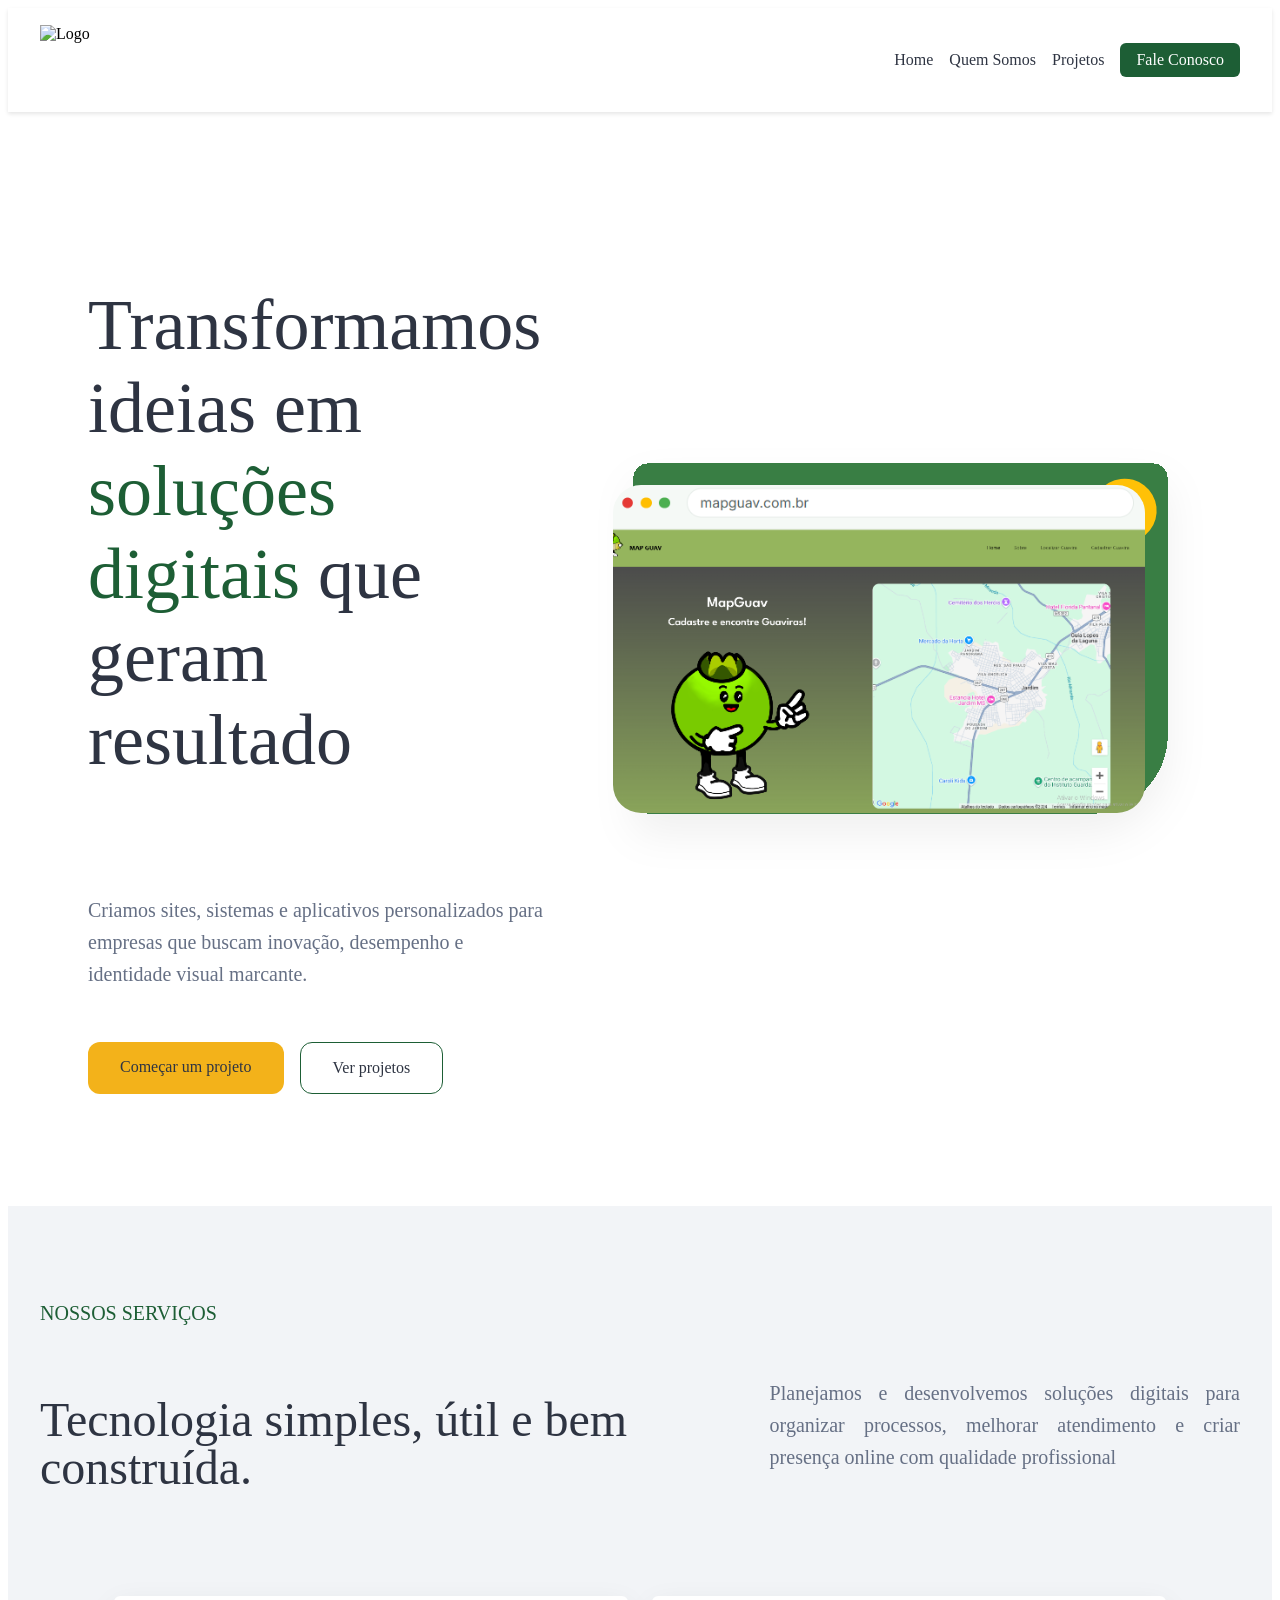
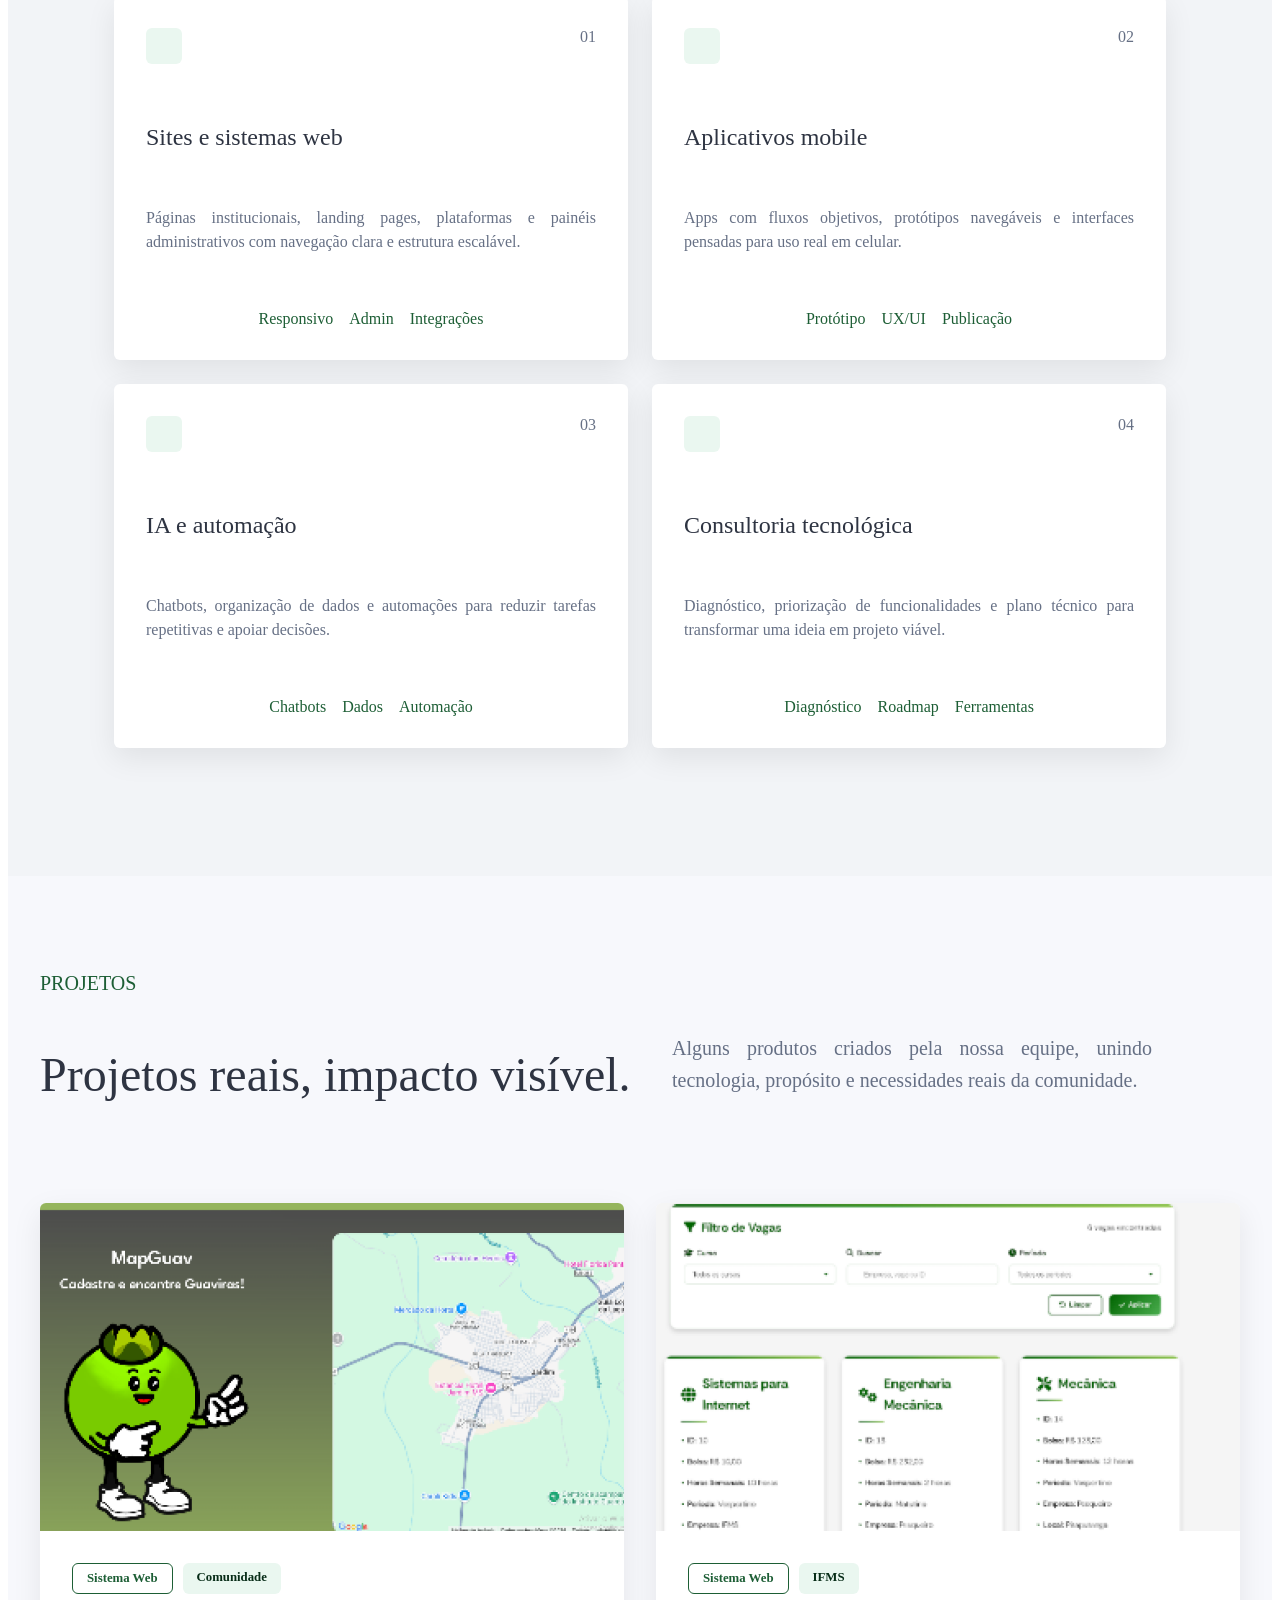
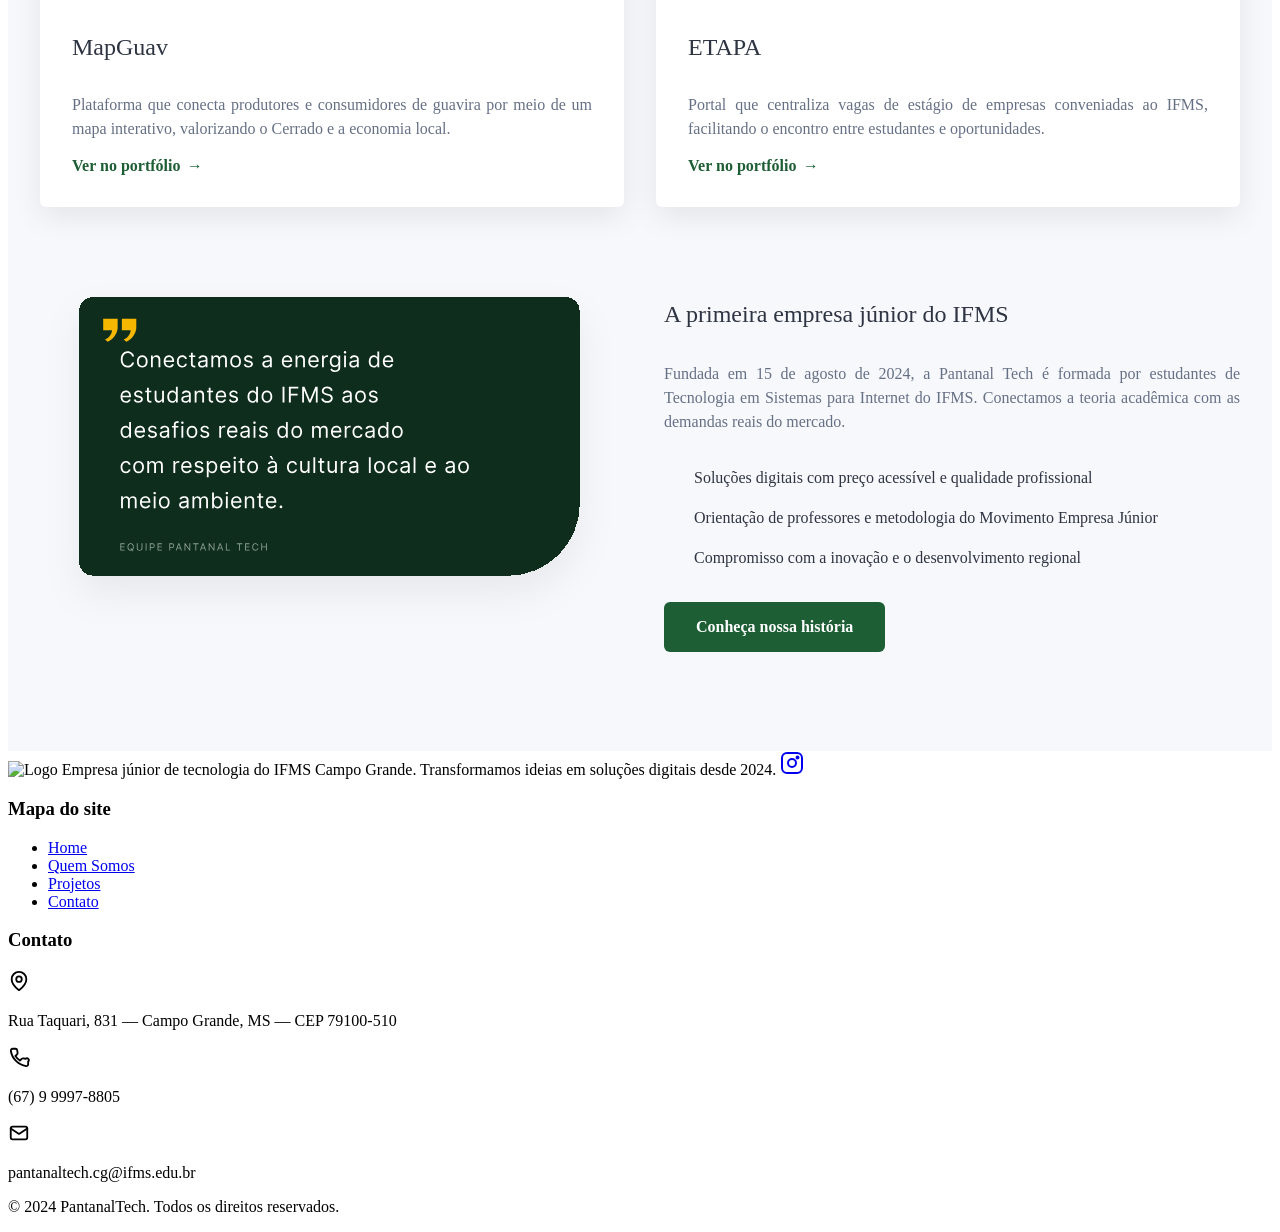
==== commit b77b84f7: "fix: corrige caminho dos links" ====
--- a/pages/index.html
+++ b/pages/index.html
@@ -166,7 +166,7 @@
             <div class="portfolio-home__container">
                 <div class="portfolio-home__header">
                     <div>
-                        <span class="portfolio-home__eyebrow">Portf&oacute;lio</span>
+                        <span class="portfolio-home__eyebrow">Projetos</span>
                         <h2 class="portfolio-home__title" id="titulo-portfolio-home">
                             Projetos reais, impacto vis&iacute;vel.
                         </h2>
--- a/css/variables.css
+++ b/css/variables.css
@@ -0,0 +1,95 @@
+:root {
+
+    /* ===========================
+       CORES PRINCIPAIS
+    =========================== */
+
+    --verde-principal: #1D5E35;
+    --verde-escuro: #072C17;
+    --verde-claro: #EAF7F0;
+    --verde-hover: #164B2A;
+
+    --amarelo-destaque: #F3B21A;
+    --amarelo-hover: #D99C13;
+
+
+    /* ===========================
+       FUNDOS
+    =========================== */
+
+    --fundo-branco: #FFFFFF;
+    --fundo-pagina: #F7F8FC;
+    --fundo-secao: #F2F4F7;
+    --fundo-escuro: var(--verde-escuro);
+
+
+    /* ===========================
+       TEXTOS
+    =========================== */
+
+    --texto-principal: #2E3442;
+    --texto-secundario: #667085;
+    --texto-claro: #FFFFFF;
+    --texto-destaque: var(--verde-principal);
+
+    --color-primary: var(--texto-principal);
+    --color-secondary: var(--texto-secundario);
+
+
+    /* ===========================
+       BORDAS
+    =========================== */
+
+    --borda-padrao: #E7EAF0;
+    --borda-clara: #F2F4F7;
+
+
+    /* ===========================
+       BOTÕES E LINKS
+    =========================== */
+
+    --botao-primario: var(--verde-principal);
+    --botao-primario-hover: var(--verde-hover);
+
+    --botao-destaque: var(--amarelo-destaque);
+    --botao-destaque-hover: var(--amarelo-hover);
+
+    --link: var(--verde-principal);
+    --link-hover: var(--verde-hover);
+
+
+    /* ===========================
+       ESPAÇAMENTOS
+    =========================== */
+
+    --espaco-pequeno: 8px;
+    --espaco-medio: 16px;
+    --espaco-grande: 32px;
+    --espaco-secao: 80px;
+
+
+    /* ===========================
+       BORDAS E SOMBRAS
+    =========================== */
+
+    --raio-pequeno: 6px;
+    --raio-medio: 12px;
+    --raio-grande: 20px;
+
+    --sombra-card: 0 10px 30px rgba(0, 0, 0, 0.08);
+
+
+    /* ===========================
+       TRANSIÇÃO
+    =========================== */
+
+    --transicao-padrao: 0.2s ease;
+
+
+    /* ===========================
+       LAYOUT
+    =========================== */
+
+    --largura-maxima: 1200px;
+    --altura-header: 72px;
+}
--- a/components/Header/Header.css
+++ b/components/Header/Header.css
@@ -0,0 +1,46 @@
+.cabecalho{
+    position: relative;
+    display: flex;
+    justify-content: space-between;
+    align-items: center;
+    padding: 1rem 2rem;
+    height: var(--altura-header);
+    background-color: var(--fundo-branco);
+    box-shadow: 0 2px 4px rgba(0, 0, 0, 0.1);
+}
+
+.logo{
+    height: 70px;
+    width: auto;
+}
+
+.menu{
+    display: flex;
+    align-items: center;
+    gap: 1rem;
+}
+
+.menu-link{
+    text-decoration: none;
+    color: var(--texto-principal);
+    font-weight: 500;
+    transition: color 0.3s;
+}
+
+.menu-link:hover{
+    color: var(--link-hover);
+}
+
+.menu-btn{
+    background-color: var(--botao-primario);
+    color: var(--texto-claro);
+    border: none;
+    padding: 0.5rem 1rem;
+    border-radius: var(--raio-pequeno);
+    text-decoration: none;
+    transition: background-color 0.3s;
+}
+
+.menu-btn:hover{
+    background-color: var(--botao-primario-hover);
+}
--- a/css/index.css
+++ b/css/index.css
@@ -116,6 +116,7 @@
     color: var(--texto-principal);
     line-height: 3rem;
     width: 60%;
+    font-weight: normal;
 }
 
 .servicos__descricao{
@@ -203,58 +204,59 @@
     color: var(--verde-principal);
 }
 
-/* SECAO 2 - PORTFOLIO */
+/* SEÇÃO 2 - PORTFÓLIO */
 
 .portfolio-home{
-    padding: 6rem 2rem;
+    padding: 6rem 0;
     background-color: var(--fundo-pagina);
-    box-shadow: inset 0 -1px 0 rgba(0, 0, 0, 0.08);
 }
 
 .portfolio-home__container{
     width: 100%;
     max-width: var(--largura-maxima);
     margin: 0 auto;
+    padding: 0 2rem;
 }
 
 .portfolio-home__header{
-    display: grid;
-    grid-template-columns: 1.1fr 1fr;
-    gap: 3rem;
-    align-items: center;
+    display: flex;
+    gap: 2rem;
     margin-bottom: 4rem;
+}
+
+.portfolio-home__header > div{
+    width: 50%;
 }
 
 .portfolio-home__eyebrow{
     display: inline-block;
-    margin-bottom: 0.875rem;
+    margin-bottom: 1rem;
     color: var(--verde-principal);
     font-size: 1.25rem;
-    letter-spacing: 0;
     text-transform: uppercase;
 }
 
 .portfolio-home__title{
     color: var(--texto-principal);
-    font-size: 2.75rem;
-    line-height: 1.15;
-    font-weight: 800;
+    font-size: 3rem;
+    font-weight: normal;
+    line-height: 3rem;
 }
 
 .portfolio-home__subtitle{
+    width: 40%;
     color: var(--texto-secundario);
-    font-size: 1.1rem;
-    line-height: 1.7;
-    max-width: 420px;
+    font-size: 1.25rem;
+    line-height: 2rem;
     text-align: justify;
-    padding: 3rem 0 0;
+    padding-top: 2.5rem;
 }
 
 .portfolio-home__grid{
     display: grid;
-    grid-template-columns: repeat(2, minmax(0, 1fr));
-    gap: 2rem;
-    margin-bottom: 4.5rem;
+    grid-template-columns: repeat(2, minmax(240px, 1fr));
+    gap: 2rem;
+    margin-bottom: 4rem;
 }
 
 .portfolio-home__card{
@@ -262,9 +264,14 @@
     flex-direction: column;
     overflow: hidden;
     background-color: var(--fundo-branco);
-    border: 1px solid var(--borda-padrao);
     border-radius: var(--raio-pequeno);
     box-shadow: var(--sombra-card);
+    transition: all 0.3s ease-in-out;
+}
+
+.portfolio-home__card:hover{
+    transform: translateY(-5px);
+    box-shadow: 0 15px 30px rgba(0, 0, 0, 0.1);
 }
 
 .portfolio-home__image{
@@ -285,14 +292,14 @@
     display: flex;
     flex: 1;
     flex-direction: column;
-    padding: 1.75rem;
+    padding: 2rem;
 }
 
 .portfolio-home__badges{
     display: flex;
     flex-wrap: wrap;
     gap: 0.625rem;
-    margin-bottom: 1.25rem;
+    margin-bottom: 1rem;
 }
 
 .portfolio-home__badge{
@@ -311,23 +318,23 @@
 
 .portfolio-home__badge--filled{
     color: var(--verde-escuro);
-    border: 1px solid var(--verde-claro);
     background-color: var(--verde-claro);
 }
 
 .portfolio-home__card-title{
-    margin-bottom: 0.625rem;
+    margin-bottom: 1rem;
     color: var(--texto-principal);
     font-size: 1.5rem;
-    font-weight: 700;
+    font-weight: normal;
 }
 
 .portfolio-home__card-desc{
     flex: 1;
-    margin-bottom: 1.75rem;
+    margin-bottom: 1rem;
     color: var(--texto-secundario);
     font-size: 1rem;
-    line-height: 1.65;
+    line-height: 1.5rem;
+    text-align: justify;
 }
 
 .portfolio-home__link{
@@ -336,7 +343,7 @@
     gap: 0.4rem;
     width: fit-content;
     color: var(--verde-principal);
-    font-size: 0.95rem;
+    font-size: 1rem;
     font-weight: 700;
     text-decoration: none;
     transition: color var(--transicao-padrao);
@@ -348,17 +355,15 @@
 
 .portfolio-home__about{
     display: grid;
-    grid-template-columns: minmax(0, 1fr) minmax(0, 1fr);
-    gap: 2.5rem;
+    grid-template-columns: repeat(2, minmax(240px, 1fr));
+    gap: 3rem;
     align-items: center;
 }
 
-.portfolio-home__quote{
+.portfolio-home__about > svg{
     display: block;
     width: 100%;
     height: auto;
-    border-radius: var(--raio-pequeno);
-    box-shadow: var(--sombra-card);
 }
 
 .portfolio-home__about-content{
@@ -370,22 +375,23 @@
 .portfolio-home__about-title{
     margin-bottom: 1rem;
     color: var(--texto-principal);
-    font-size: 1.9rem;
-    line-height: 1.25;
-    font-weight: 800;
+    font-size: 1.5rem;
+    font-weight: normal;
+    line-height: 2rem;
 }
 
 .portfolio-home__about-desc{
-    margin-bottom: 1.625rem;
+    margin-bottom: 1rem;
     color: var(--texto-secundario);
     font-size: 1rem;
-    line-height: 1.7;
+    line-height: 1.5rem;
+    text-align: justify;
 }
 
 .portfolio-home__list{
     display: flex;
     flex-direction: column;
-    gap: 0.875rem;
+    gap: 1rem;
     margin-bottom: 2rem;
     padding: 0;
     list-style: none;
@@ -396,8 +402,8 @@
     align-items: flex-start;
     gap: 0.75rem;
     color: var(--texto-principal);
-    font-size: 0.98rem;
-    line-height: 1.5;
+    font-size: 1rem;
+    line-height: 1.5rem;
 }
 
 .portfolio-home__check{
@@ -413,13 +419,13 @@
     align-items: center;
     justify-content: center;
     width: fit-content;
-    padding: 0.95rem 1.75rem;
+    padding: 1rem 2rem;
     color: var(--texto-claro);
     background-color: var(--verde-principal);
     border-radius: var(--raio-pequeno);
     font-weight: 700;
     text-decoration: none;
-    transition: background-color var(--transicao-padrao), transform var(--transicao-padrao);
+    transition: background-color 0.3s ease-in-out, transform 0.3s ease-in-out;
 }
 
 .portfolio-home__button:hover{
@@ -431,4 +437,50 @@
 .portfolio-home__link:focus-visible{
     outline: 2px solid var(--verde-principal);
     outline-offset: 3px;
-}+}
+
+@media (max-width: 820px){
+    .portfolio-home__header,
+    .portfolio-home__about{
+        flex-direction: column;
+        grid-template-columns: 1fr;
+    }
+
+    .portfolio-home__title,
+    .portfolio-home__subtitle,
+    .portfolio-home__header > div{
+        width: 100%;
+    }
+}
+
+@media (max-width: 520px){
+    .portfolio-home{
+        padding: 4rem 0;
+    }
+
+    .portfolio-home__container{
+        padding: 0 1rem;
+    }
+
+    .portfolio-home__header{
+        margin-bottom: 2rem;
+    }
+
+    .portfolio-home__title{
+        font-size: 2.25rem;
+        line-height: 2.5rem;
+    }
+
+    .portfolio-home__subtitle{
+        font-size: 1rem;
+        line-height: 1.5rem;
+    }
+
+    .portfolio-home__grid{
+        grid-template-columns: 1fr;
+    }
+
+    .portfolio-home__body{
+        padding: 1.5rem;
+    }
+}
